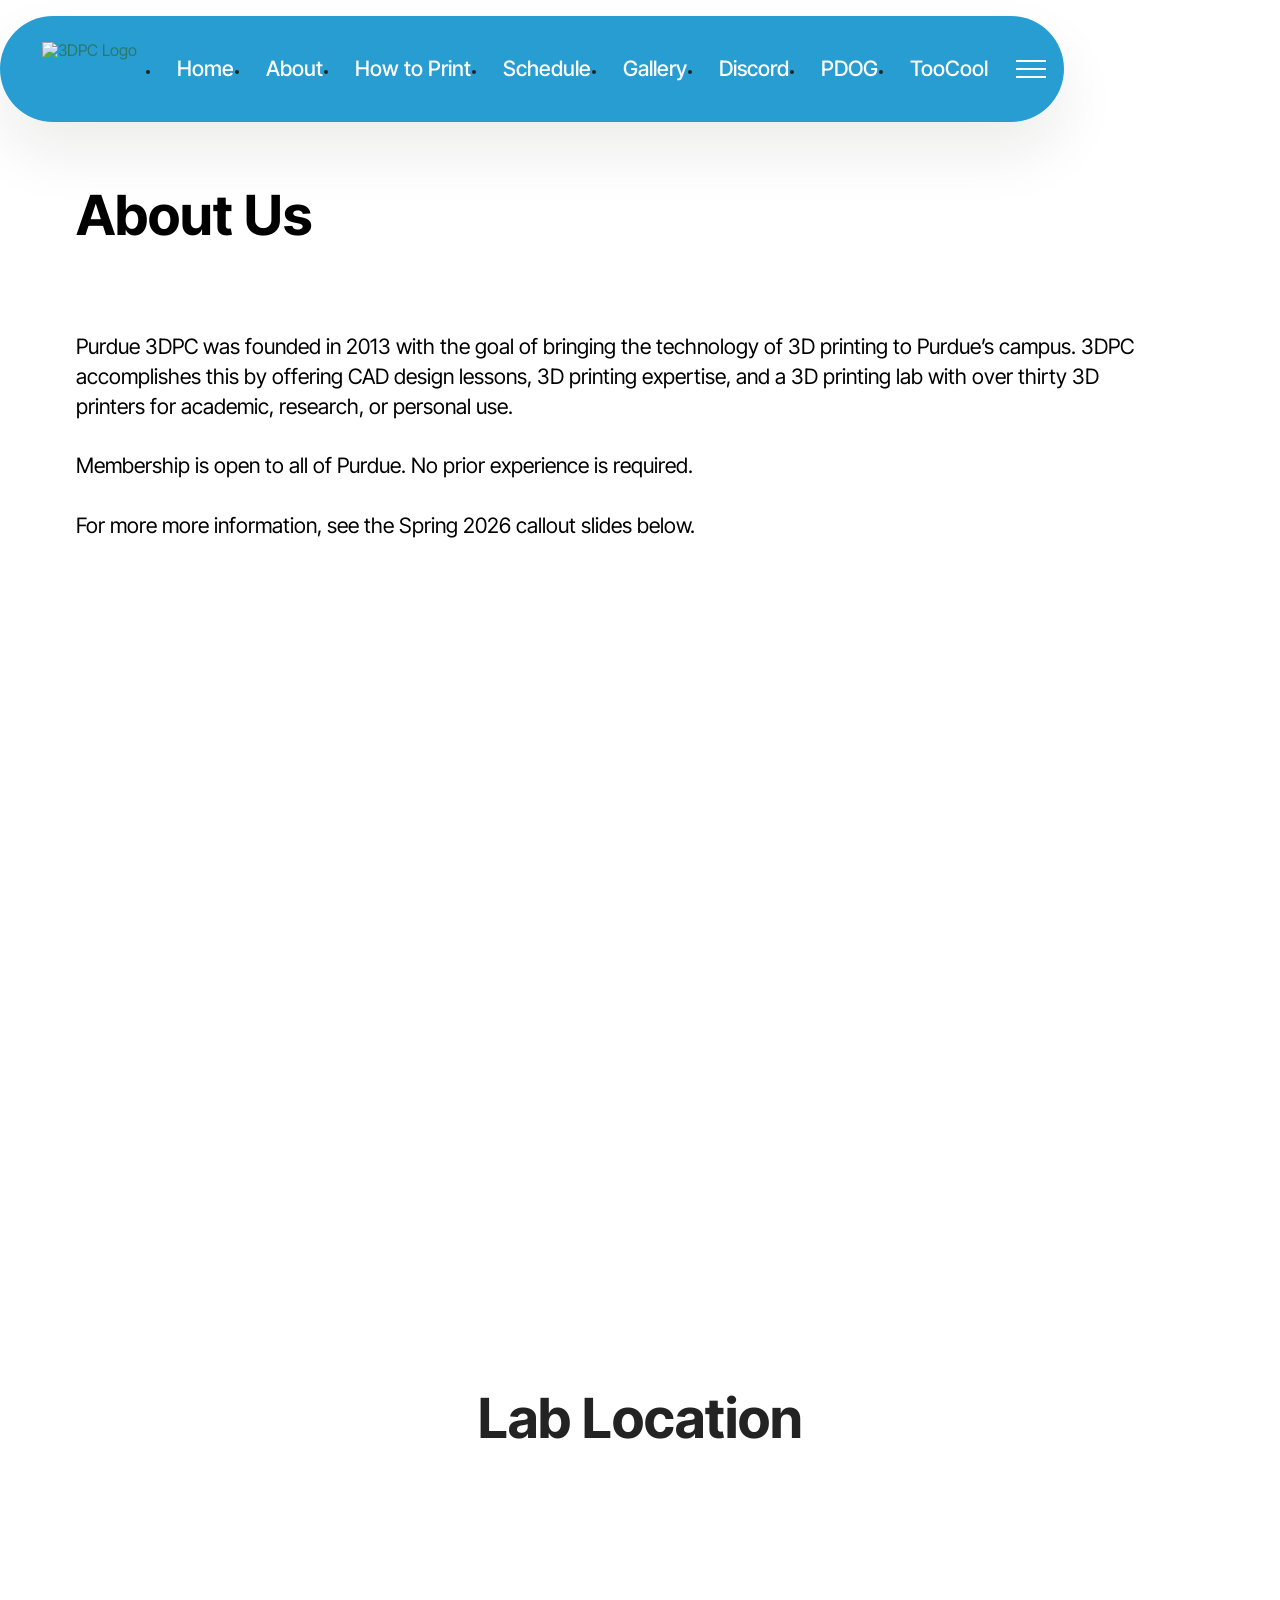
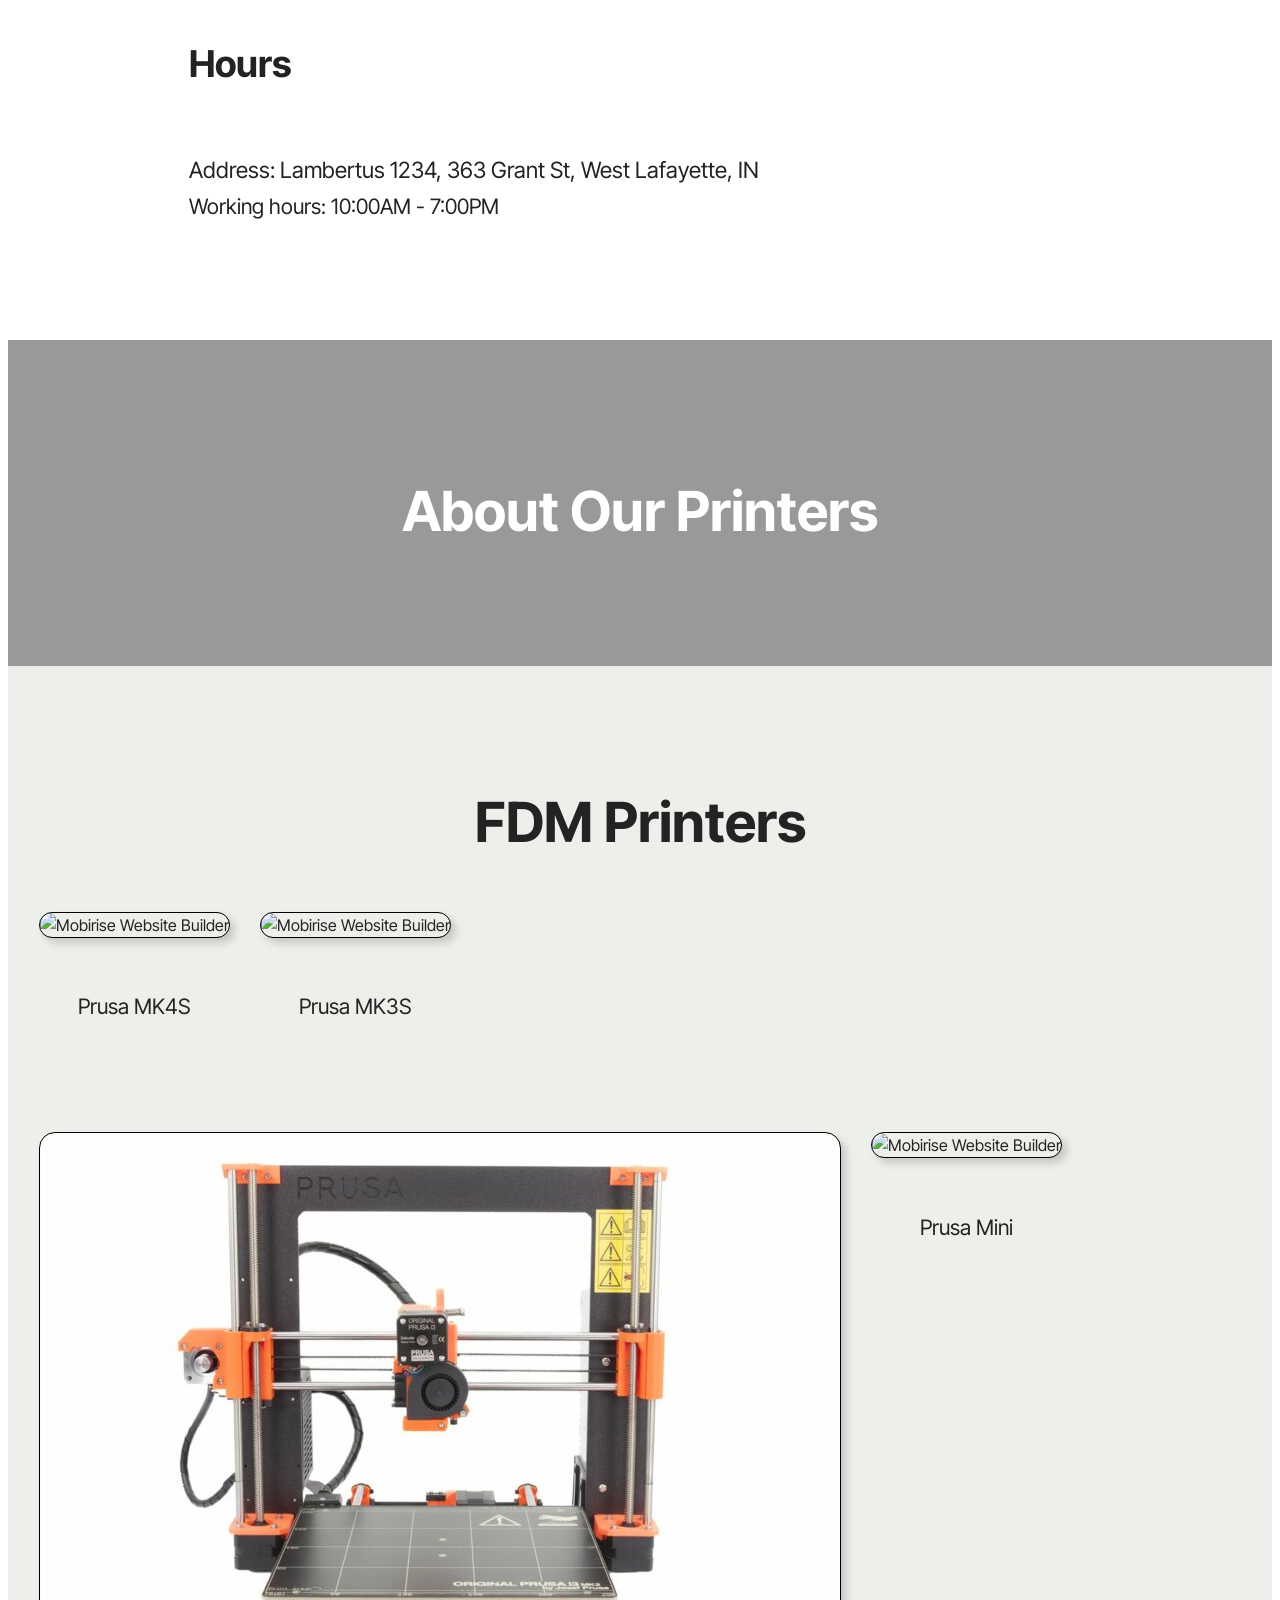
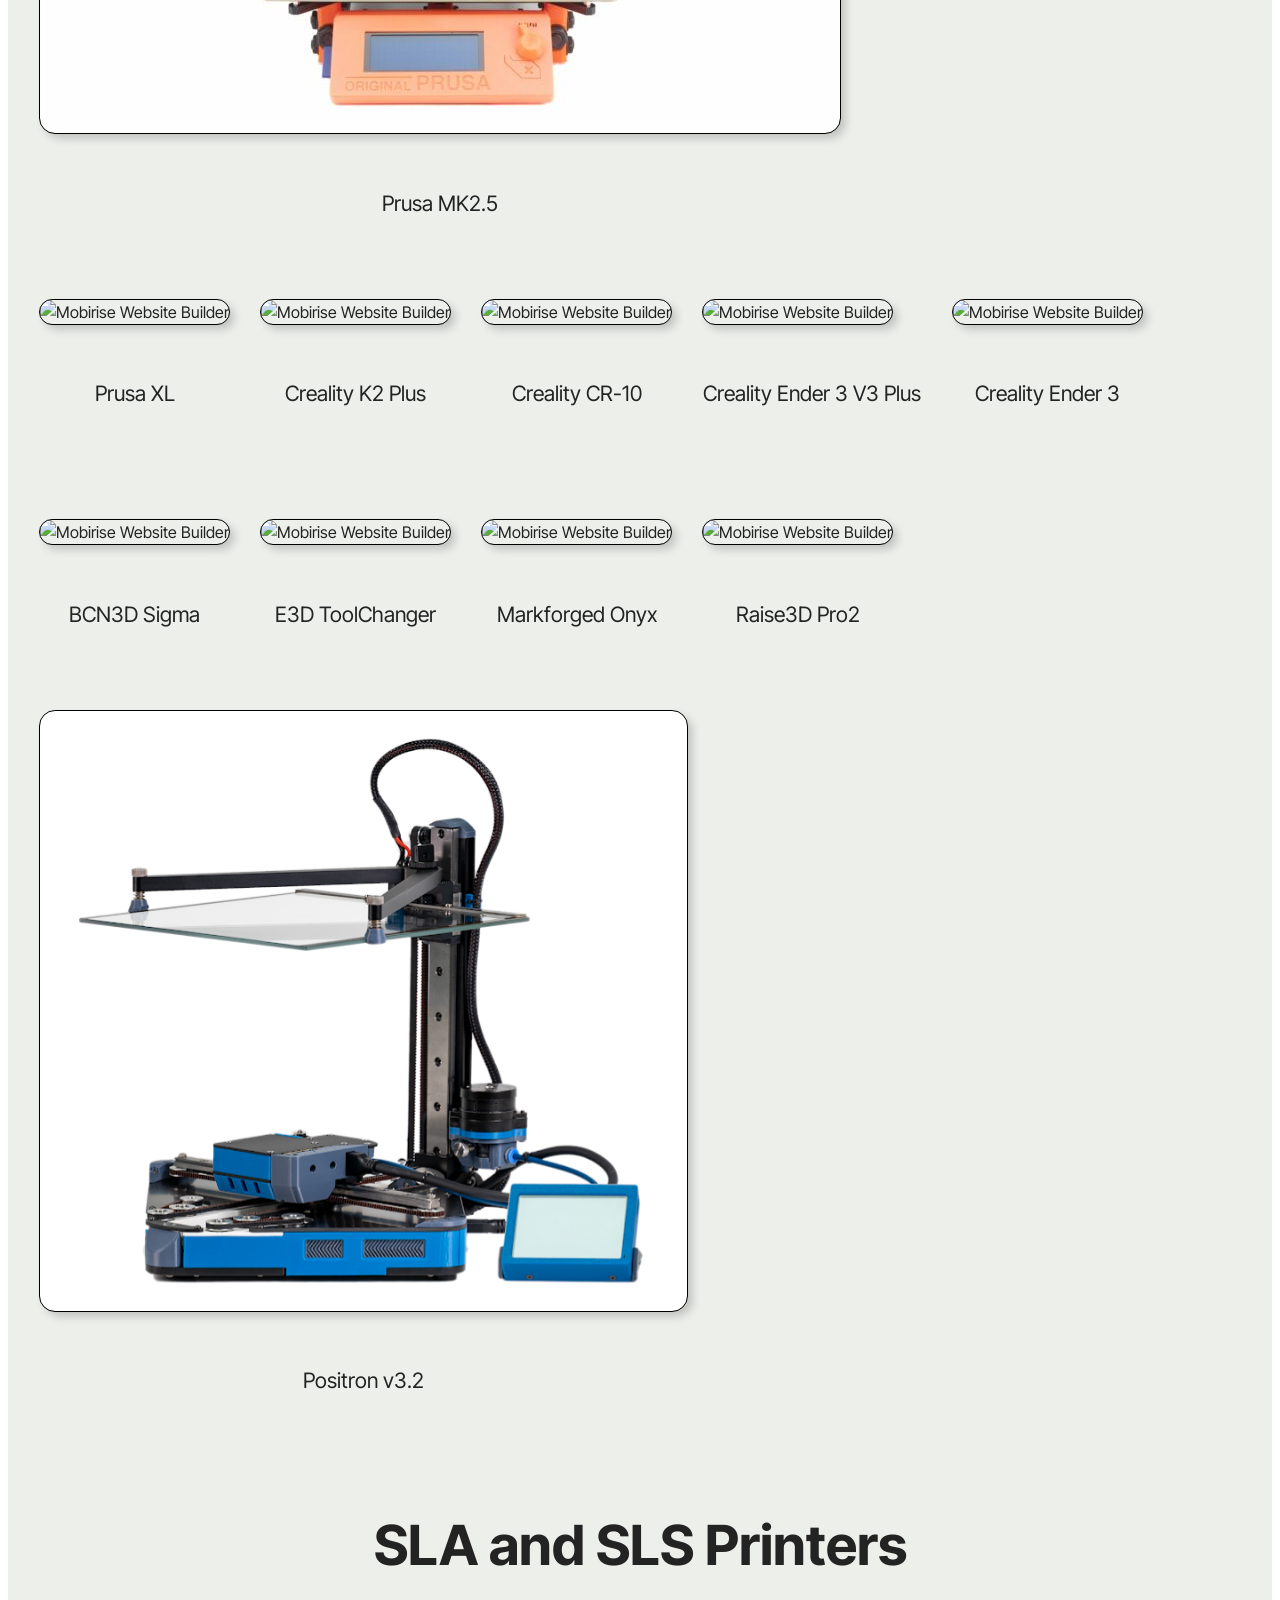
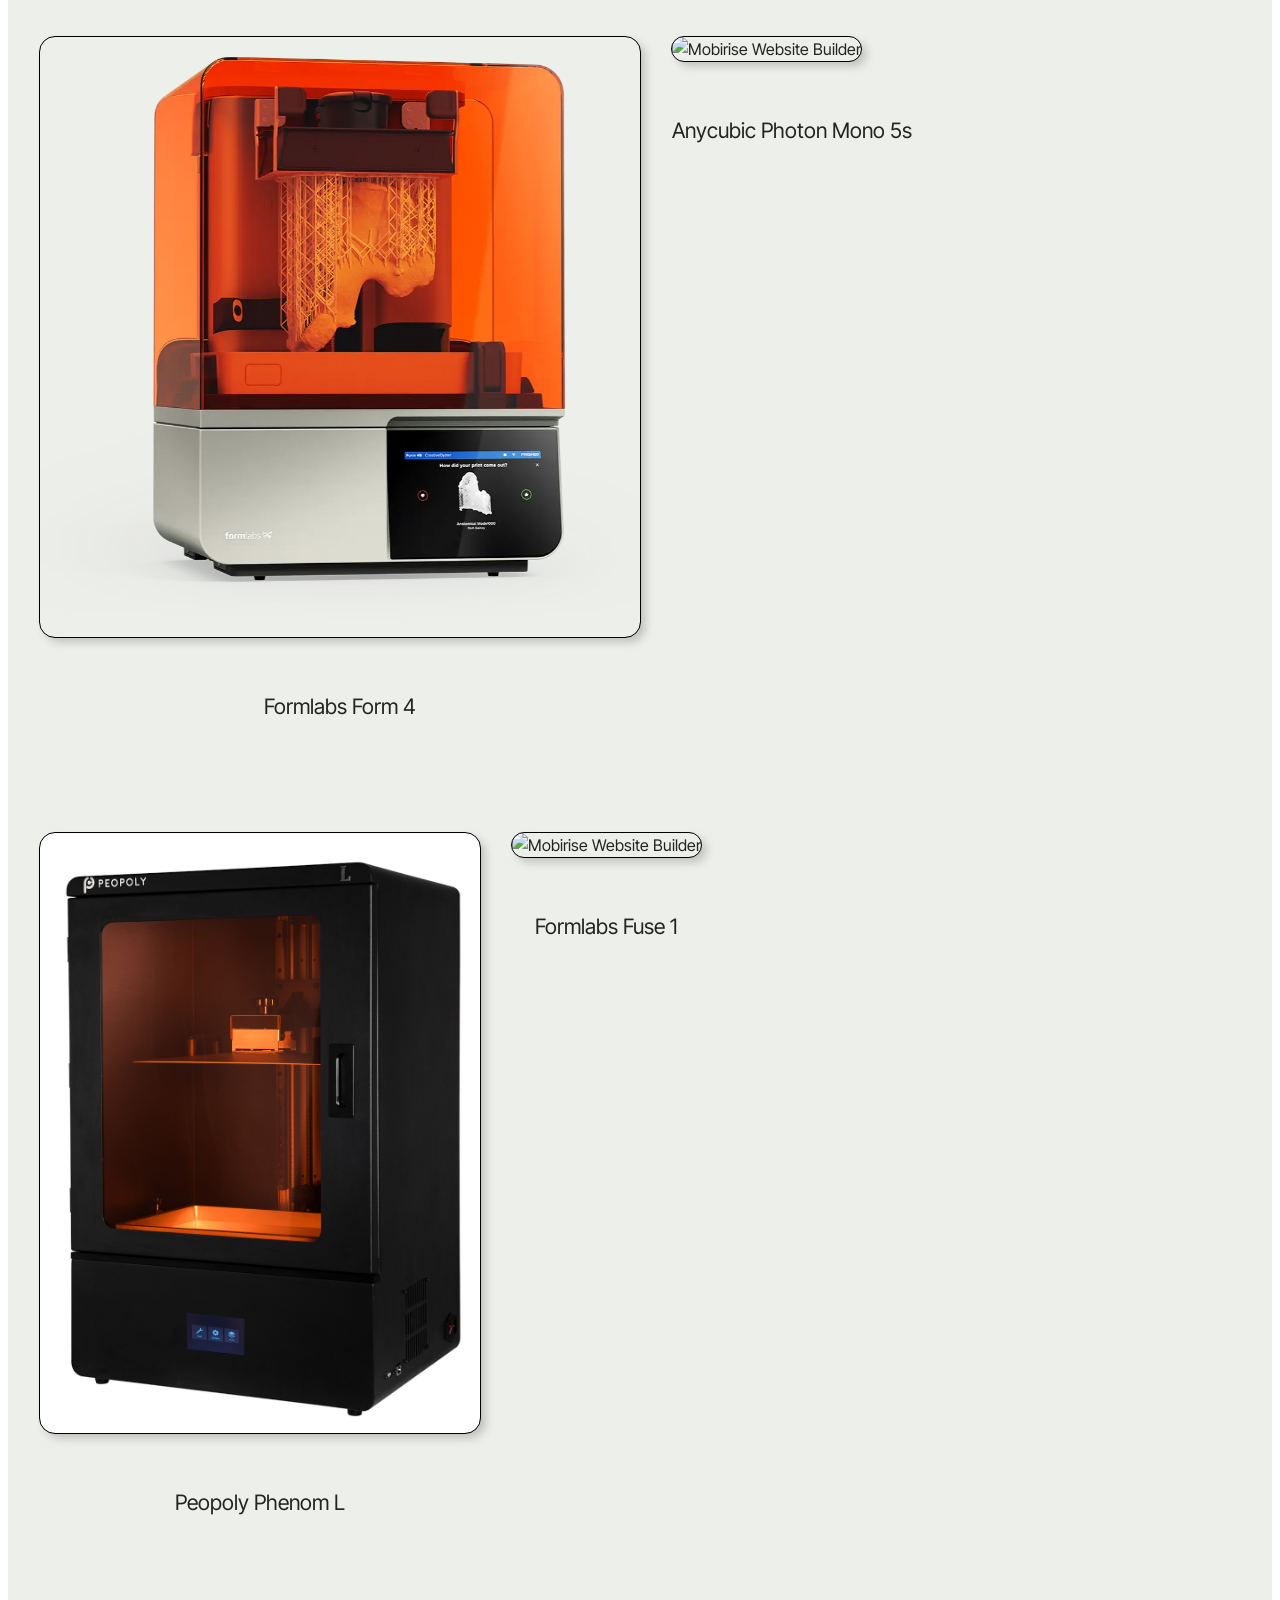
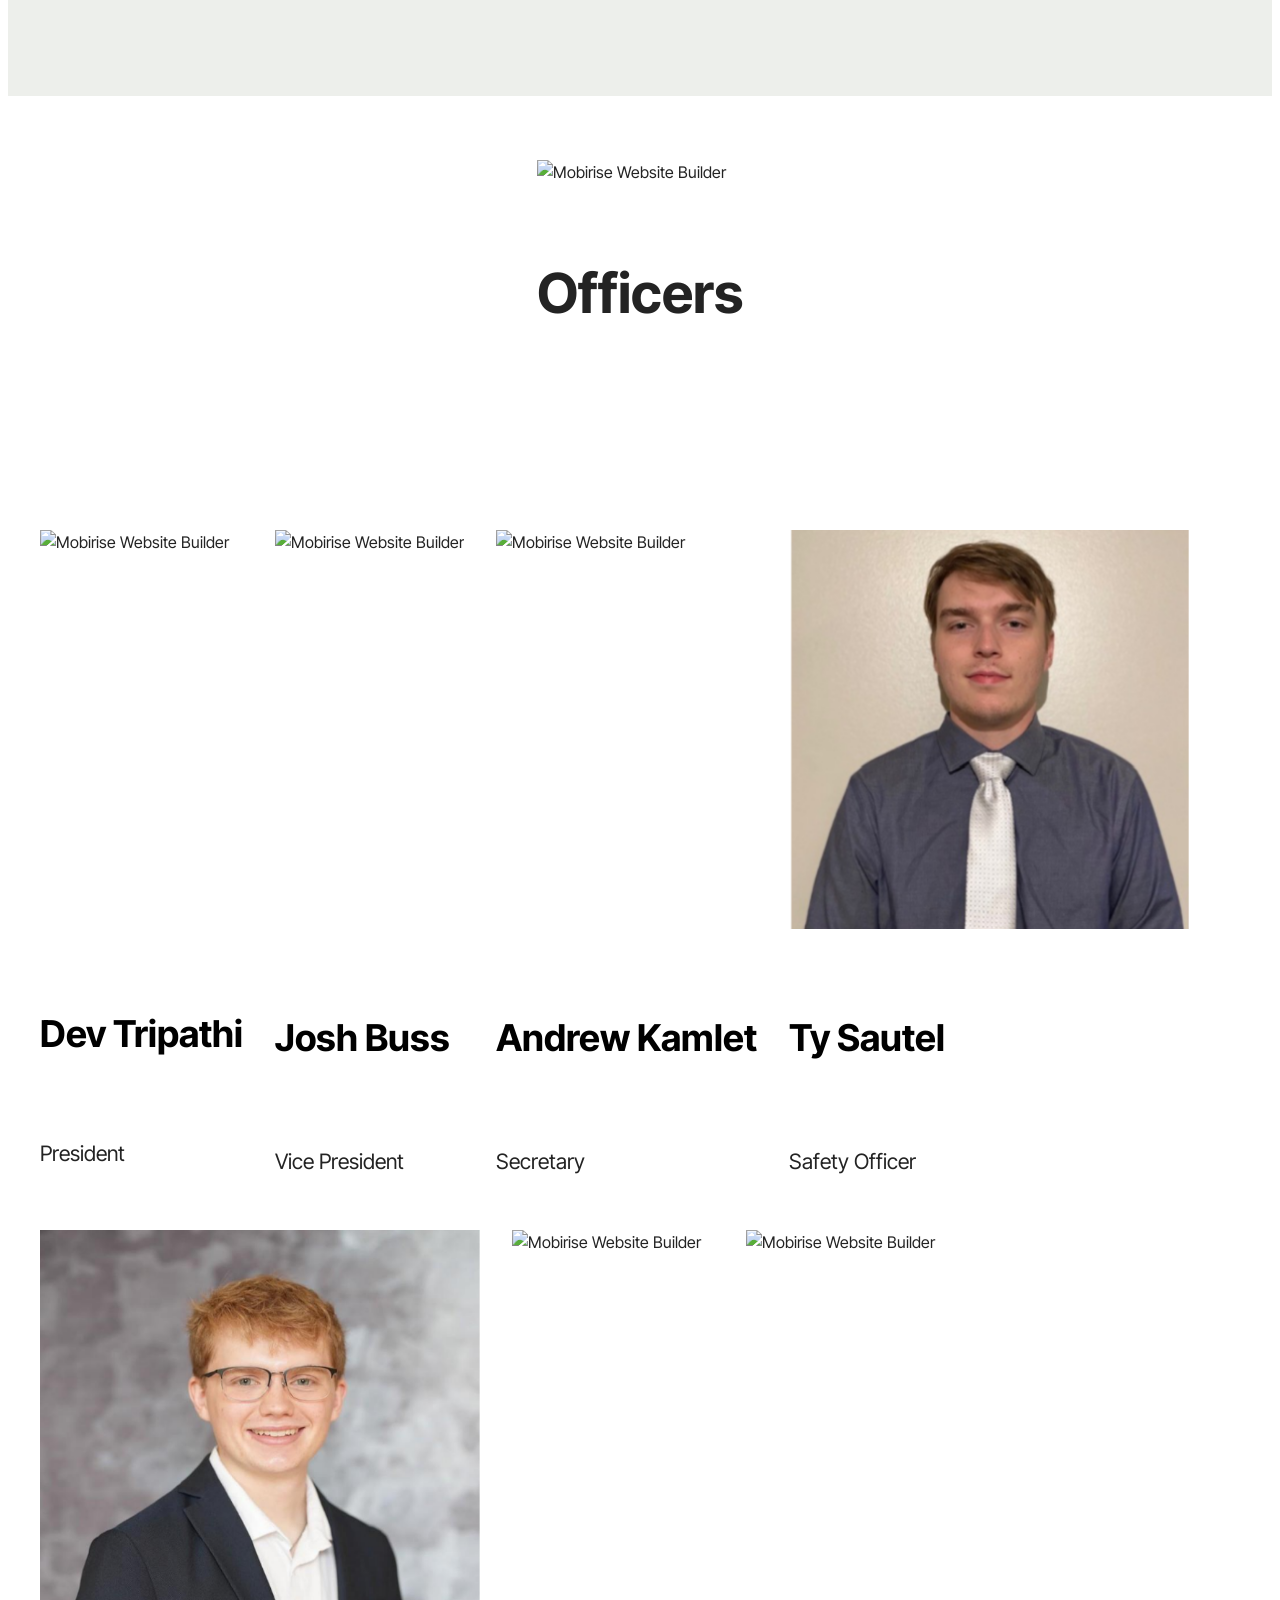
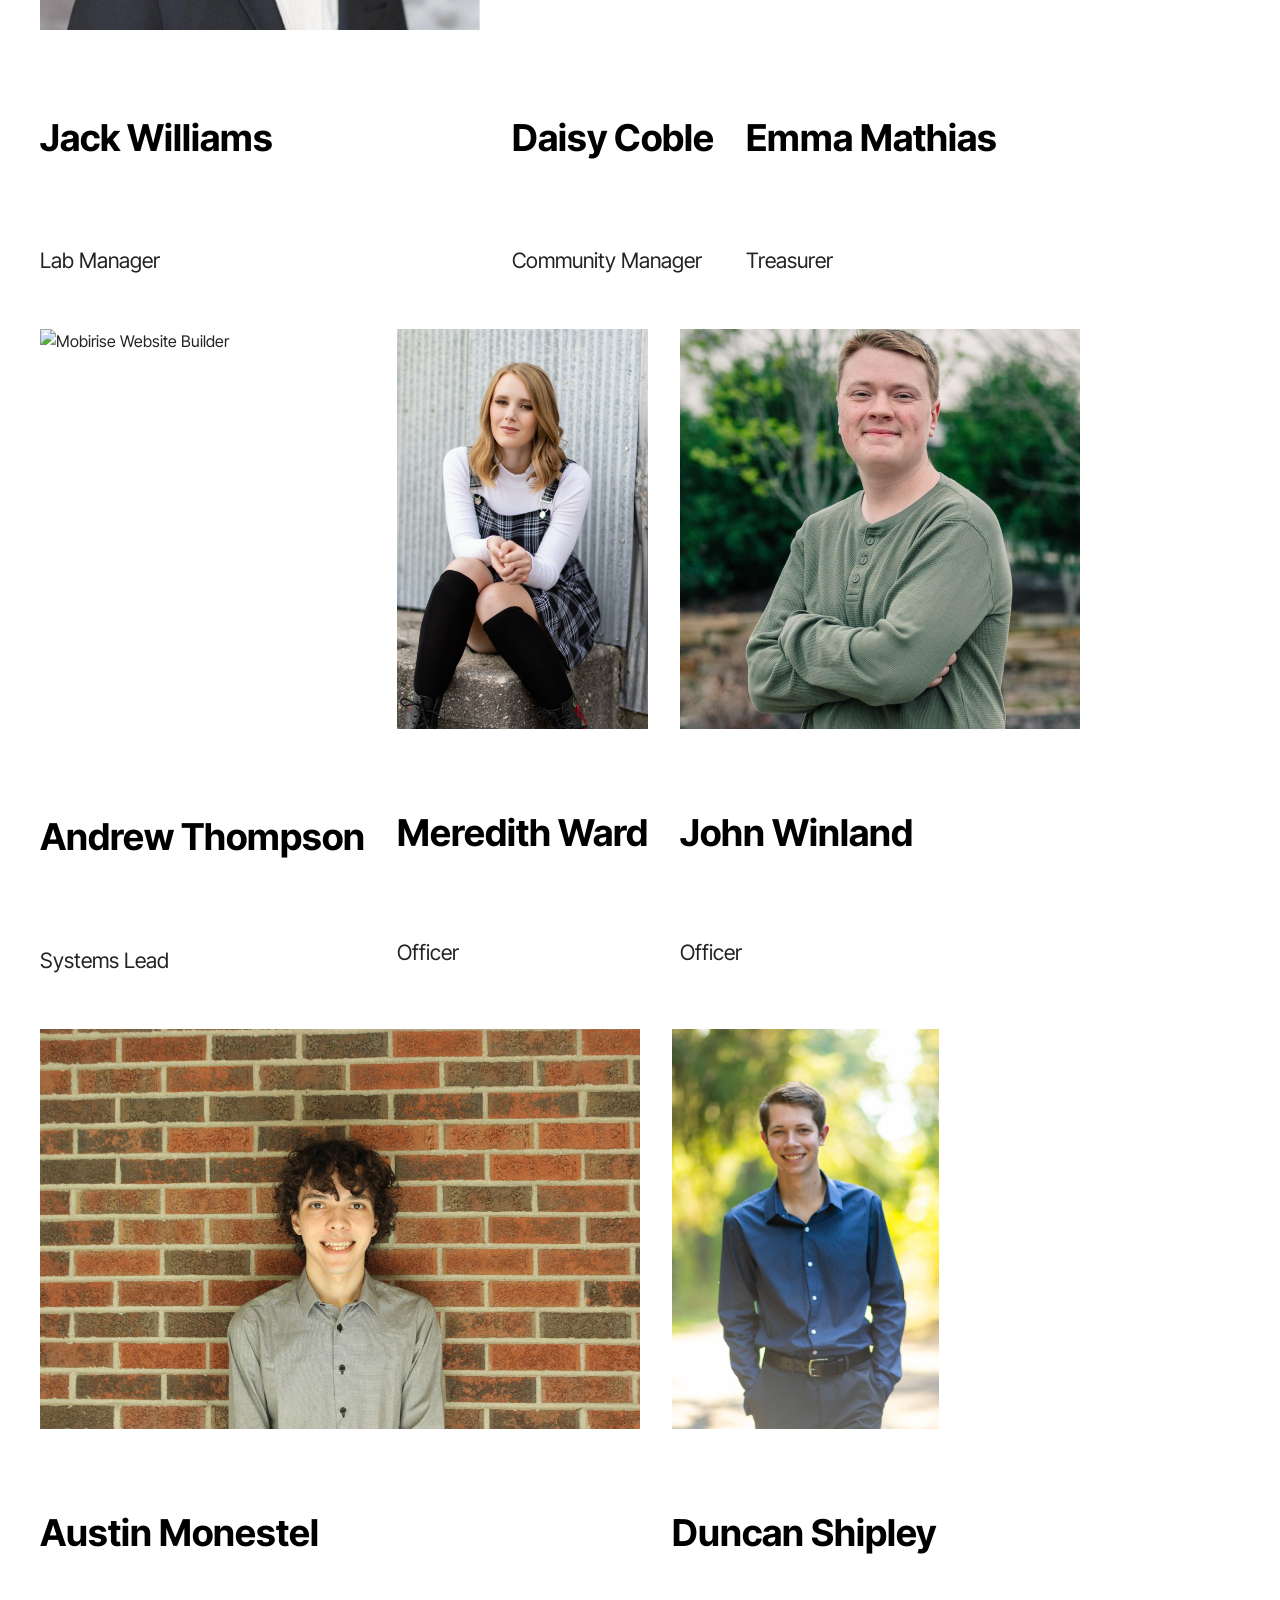
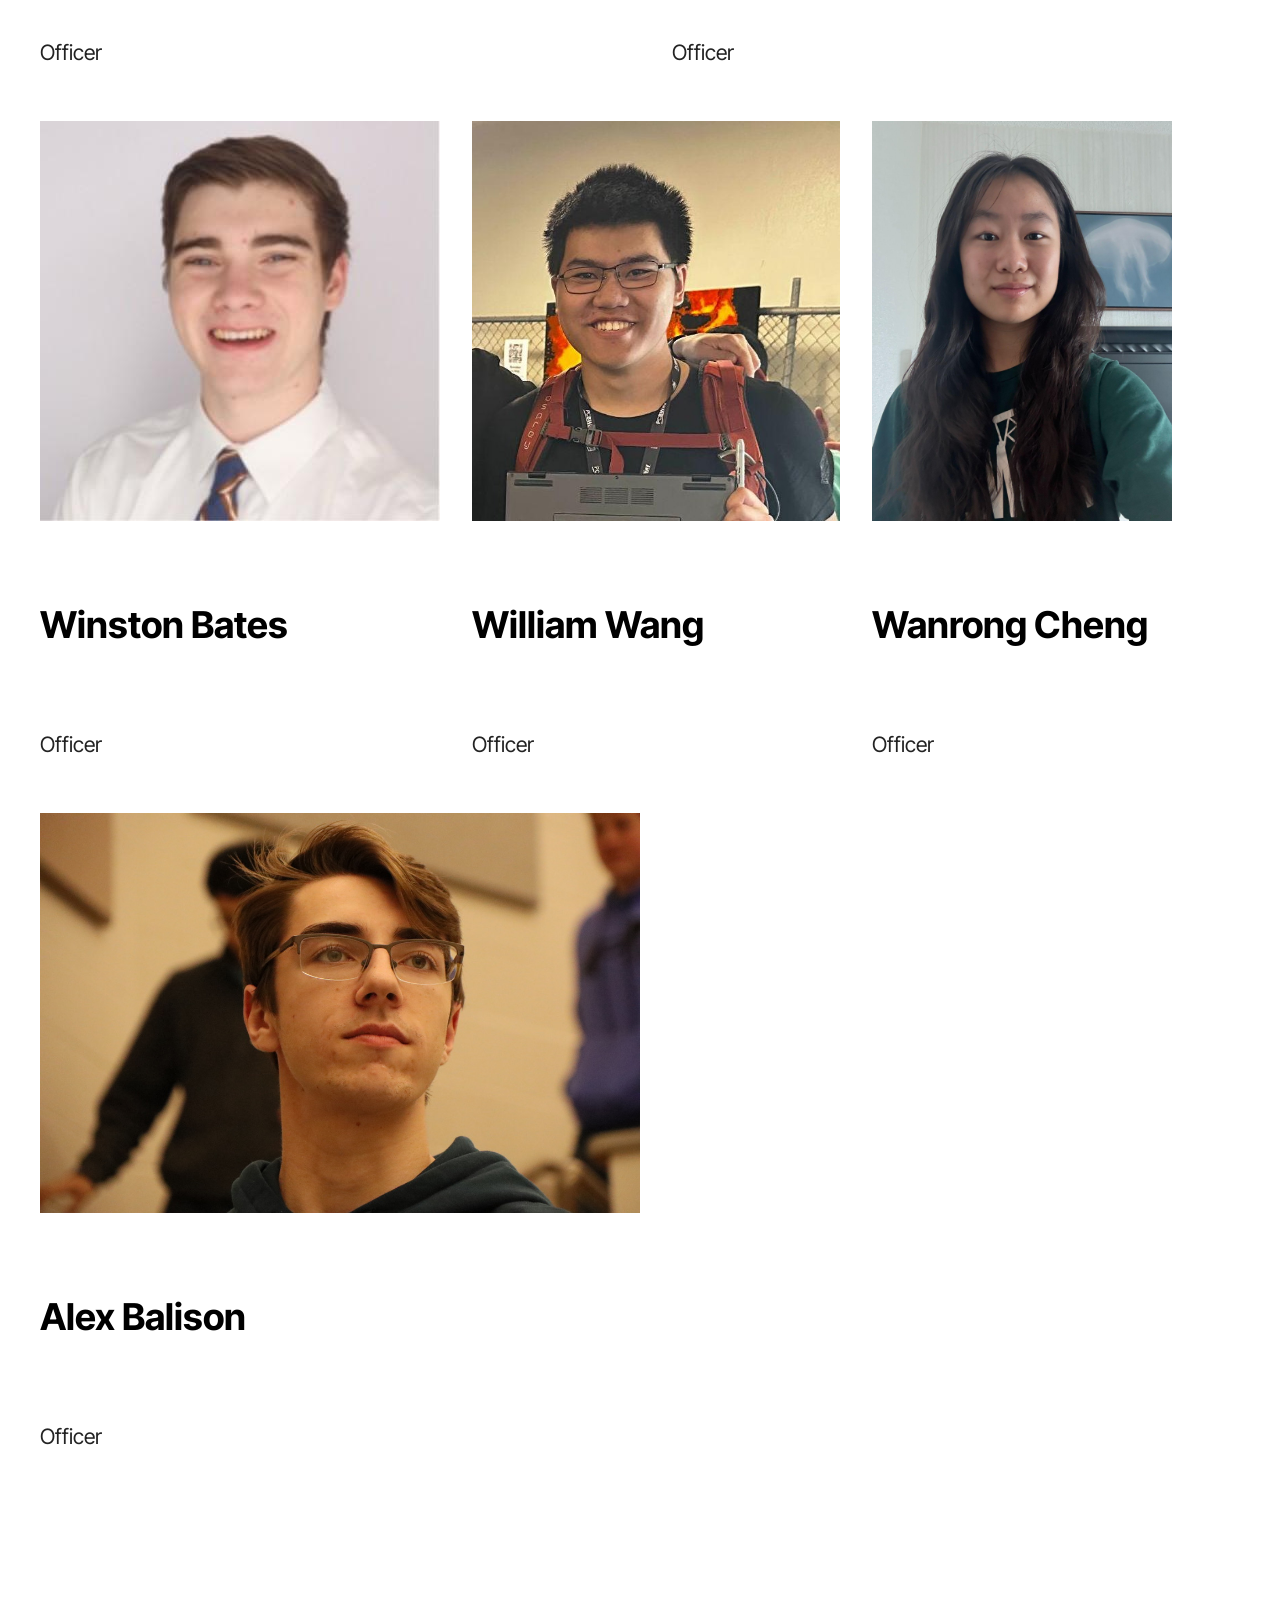
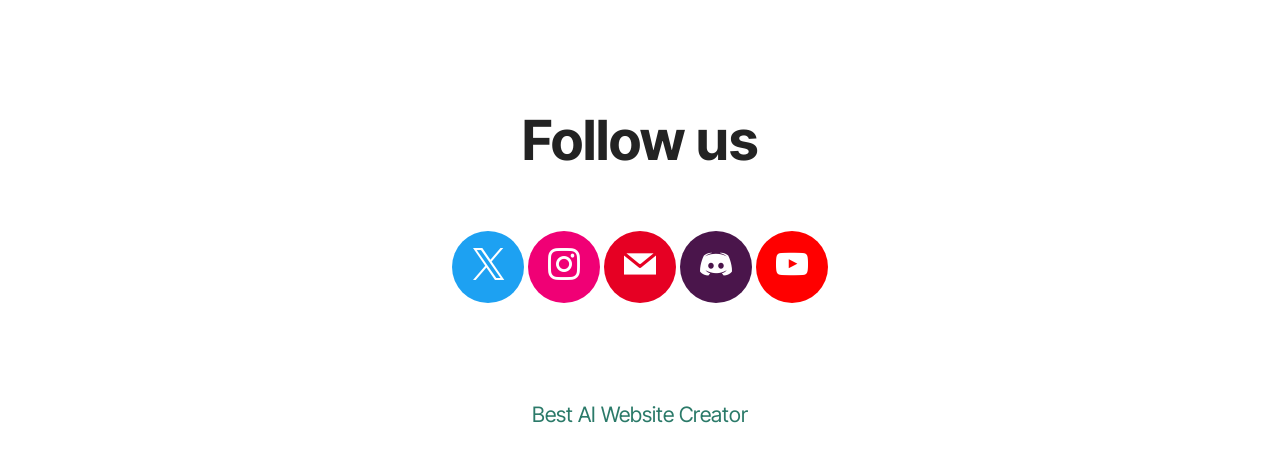
==== about.html @ f6b8c2f3 "create github pages" ====
<!DOCTYPE html>
<html  >
<head>
  <!-- Site made with Mobirise Website Builder v6.1.12, https://mobirise.com -->
  <meta charset="UTF-8">
  <meta http-equiv="X-UA-Compatible" content="IE=edge">
  <meta name="generator" content="Mobirise v6.1.12, mobirise.com">
  <meta name="viewport" content="width=device-width, initial-scale=1, minimum-scale=1">
  <link rel="shortcut icon" href="assets/images/3dpc-circle-gradient.png" type="image/x-icon">
  <meta name="description" content="">
  
  
  <title>About</title>
  <link rel="stylesheet" href="assets/web/assets/mobirise-icons2/mobirise2.css">
  <link rel="stylesheet" href="assets/bootstrap/css/bootstrap.min.css">
  <link rel="stylesheet" href="assets/parallax/jarallax.css">
  <link rel="stylesheet" href="assets/animatecss/animate.css">
  <link rel="stylesheet" href="assets/dropdown/css/style.css">
  <link rel="stylesheet" href="assets/socicon/css/styles.css">
  <link rel="stylesheet" href="assets/theme/css/style.css">
  <link rel="stylesheet" href="assets/gallery/style.css">
  <link rel="preload" href="https://fonts.googleapis.com/css?family=Inter+Tight:100,200,300,400,500,600,700,800,900,100i,200i,300i,400i,500i,600i,700i,800i,900i&display=swap" as="style" onload="this.onload=null;this.rel='stylesheet'">
  <noscript><link rel="stylesheet" href="https://fonts.googleapis.com/css?family=Inter+Tight:100,200,300,400,500,600,700,800,900,100i,200i,300i,400i,500i,600i,700i,800i,900i&display=swap"></noscript>
  <link rel="preload" as="style" href="assets/mobirise/css/mbr-additional.css?v=7KLR3z"><link rel="stylesheet" href="assets/mobirise/css/mbr-additional.css?v=7KLR3z" type="text/css">

  
  
  
</head>
<body>
  
  <section data-bs-version="5.1" class="menu menu1 cid-uEiCgQbyLP" once="menu" id="menu01-25">
	

	<nav class="navbar navbar-dropdown navbar-fixed-top navbar-expand-lg">
		<div class="container">
			<div class="navbar-brand">
				<span class="navbar-logo">
					<a href="index.html">
						<img src="assets/images/purdue-3dpc-logo-white-text.png" alt="3DPC Logo" style="height: 3.4rem;">
					</a>
				</span>
				
			</div>
			<button class="navbar-toggler" type="button" data-toggle="collapse" data-bs-toggle="collapse" data-target="#navbarSupportedContent" data-bs-target="#navbarSupportedContent" aria-controls="navbarNavAltMarkup" aria-expanded="false" aria-label="Toggle navigation">
				<div class="hamburger">
					<span></span>
					<span></span>
					<span></span>
					<span></span>
				</div>
			</button>
			<div class="collapse navbar-collapse" id="navbarSupportedContent">
				<ul class="navbar-nav nav-dropdown nav-right" data-app-modern-menu="true"><li class="nav-item">
						<a class="nav-link link text-danger text-primary display-4" href="index.html">Home<br></a>
					</li><li class="nav-item"><a class="nav-link link text-danger text-primary display-4" href="about.html">About</a></li><li class="nav-item"><a class="nav-link link text-danger text-primary display-4" href="support.html">How to Print<br></a></li>
					<li class="nav-item">
						<a class="nav-link link text-danger text-primary display-4" href="schedule.html" aria-expanded="false">Schedule</a>
					</li><li class="nav-item"><a class="nav-link link text-danger text-primary display-4" href="gallery.html">Gallery</a></li>
          <li class="nav-item"><a class="nav-link link text-danger text-primary display-4" href="https://discord.com/invite/emHWMM7f5C" target="_blank">Discord</a></li>
          <li class="nav-item"><a class="nav-link link text-danger text-primary display-4" href="https://dayofgiving.purdue.edu/donate?campaign_id=237821" target="_blank">PDOG</a></li>
          <li class="nav-item"><a class="nav-link link text-danger text-primary display-4" href="https://www.toocoolpurdue.com/TooCOOLPurdueWL/vECLiveStudentOrganization/ShowLiveStudentOrganization.aspx" target="_blank">TooCool</a></li></ul>
				
				
			</div>
		</div>
	</nav>
</section>

<section data-bs-version="5.1" class="article07 cid-u1RTnySjpd" id="article07-29">
  

  
  
  <div class="container">
    <div class="row justify-content-center">
      <div class="card col-md-12 col-lg-10">
        <div class="card-wrapper">
          <h3 class="card-title mbr-fonts-style mbr-white mt-3 mb-4 display-2"><strong>About Us</strong></h3>
          <div class="row card-box align-left">
            
            
            
            <div class="item features-without-image col-12 active">
              <div class="item-wrapper">
                <h4 class="mbr-section-subtitle mbr-fonts-style mb-3 display-5"></h4>
                <p class="mbr-text mbr-fonts-style display-7">Purdue 3DPC was founded in 2013 with the goal of bringing the technology of 3D printing to Purdue’s campus. 3DPC accomplishes this by offering CAD design lessons, 3D printing expertise, and a 3D printing lab with over thirty 3D printers for academic, research, or personal use.
<br>
<br>Membership is open to all of Purdue. No prior experience is required.&nbsp;<br><br>For more more information, see the Spring 2026 callout slides below.</p>
              </div>
            </div>
            <iframe src="https://docs.google.com/presentation/d/e/2PACX-1vSIwI2PVGf4VPyRpBsr9o-IzosCki3e3FGsPIIq-hxRMILRi7HzISsrwzSzMRMI1gIkkFk8eOY8iOIr/pubembed?start=false&amp;loop=true&amp;delayms=30000" frameborder="0" width="960" height="569" allowfullscreen="true" mozallowfullscreen="true" webkitallowfullscreen="true"></iframe>
          </div>
          
        </div>
      </div>
    </div>
  </div>
</section>

<section data-bs-version="5.1" class="contacts2 map1 cid-tVYN1Az02h" id="contacts02-1x">

    

    
    <div class="container">
        <div class="row justify-content-center">
            <div class="col-12 content-head">
                <div class="mbr-section-head mb-5">
                    <h3 class="mbr-section-title mbr-fonts-style align-center mb-0 display-2"><strong>Lab Location</strong></h3>
                    
                </div>
            </div>
        </div>
        <div class="row justify-content-center mt-4">
            <div class="card col-12 col-md-6">
                <div class="card-wrapper">
                    <div class="text-wrapper">
                        <h5 class="cardTitle mbr-fonts-style mb-2 display-5"><strong>Hours</strong><strong><br></strong></h5>
                    <ul class="list mbr-fonts-style display-7">
                        <li class="mbr-text item-wrap"><span style="font-size: 1.4rem;">Address: Lambertus 1234, 363 Grant St, West Lafayette, IN</span><br></li>
                        <li class="mbr-text item-wrap">Working hours: 10:00AM - 7:00PM</li>
                    </ul>
                    </div>
                </div>
            </div>
            <div class="map-wrapper col-12 col-md-6">
                <div class="google-map"><iframe frameborder="0" style="border:0" src="https://www.google.com/maps/embed?pb=!1m18!1m12!1m3!1d3037.171691505111!2d-86.91407442377421!3d40.427196971437944!2m3!1f0!2f0!3f0!3m2!1i1024!2i768!4f13.1!3m3!1m2!1s0x8812e3cd7d8a7183%3A0x43fcebde169e002b!2sLambertus%20Hall!5e0!3m2!1sen!2sus!4v1706935534685!5m2!1sen!2sus" allowfullscreen=""></iframe></div>
            </div>
        </div>
    </div>
</section>

<section data-bs-version="5.1" class="article11 cid-uHTEB9QjqU mbr-parallax-background" id="article11-2t">
    

    
    <div class="mbr-overlay" style="opacity: 0.4; background-color: rgb(0, 0, 0);">
    </div>
    <div class="container">
        <div class="row justify-content-center">
            <div class="title col-md-12 col-lg-10">
                <h3 class="mbr-section-title mbr-fonts-style align-center mt-0 mb-0 white-text display-2"><strong>About Our Printers</strong></h3>
                
                
            </div>
        </div>
    </div>
  <section id="printers"></section>

</section>

<section data-bs-version="5.1" class="gallery1 mbr-gallery cid-uHTIsFC3d8" id="gallery02-2v">   
    
    
    
    

    <div class="container-fluid">
        <div class="row justify-content-center">
            <div class="col-12 content-head">
                <div class="mbr-section-head mb-5">
                    <h3 class="mbr-section-title mbr-fonts-style align-center m-0 display-2"><strong>FDM Printers</strong></h3>
                    
                </div>
            </div>
        </div>
        <div class="row mbr-gallery mbr-masonry" data-masonry="{&quot;percentPosition&quot;: true }">
            <div class="col-12 col-md-6 col-lg-3 item gallery-image active">
                <div class="item-wrapper img-wrapper" data-toggle="modal" data-bs-toggle="modal" data-target="#vb3HajM3c0-modal" data-bs-target="#vb3HajM3c0-modal">
                    <img class="w-100" src="assets/images/mk4.jpg" alt="Mobirise Website Builder" data-slide-to="0" data-bs-slide-to="0" data-target="#lb-vb3HajM3c0" data-bs-target="#lb-vb3HajM3c0">
                    <div class="info-box">
                      <h2 class="printer-title">Prusa MK4S</h2>
                      <hr>
                      <div class="info-row"><span class="label">Quantity:</span> 8 printers</div>
                      <div class="info-row"><span class="label">Build Volume:</span> 250 x 210 x 220 mm</div>
                      <div class="info-row"><span class="label">Usage notes:</span> Open </div>
                      <div class="info-row"><span class="label">Other notes:</span> High quality, easy to remove supports</div>
                    </div>
              </div>
              <h6 class="mbr-item-subtitle mbr-fonts-style align-center mb-0 mt-1 display-7">Prusa MK4S<br><br></h6>
              </div>
              <div class="col-12 col-md-6 col-lg-3 item gallery-image">
                <div class="item-wrapper img-wrapper" data-toggle="modal" data-bs-toggle="modal" data-target="#vb3HajM3c0-modal" data-bs-target="#vb3HajM3c0-modal">
                    <img class="w-100" src="assets/images/mk3-2.jpg" alt="Mobirise Website Builder" data-slide-to="1" data-bs-slide-to="1" data-target="#lb-vb3HajM3c0" data-bs-target="#lb-vb3HajM3c0">
                    <div class="info-box">
                    <h2 class="printer-title">Prusa MK3S</h2>
                      <hr>
                      <div class="info-row"><span class="label">Quantity:</span> 1 printer</div>
                      <div class="info-row"><span class="label">Build Volume:</span> 250 x 210 x 210 mm</div>
                      <div class="info-row"><span class="label">Usage notes:</span> Open </div>
                      <div class="info-row"><span class="label">Other notes:</span> Older but still good quality, uses an SD card
                      </div>
                    </div>
                </div>
                <h6 class="mbr-item-subtitle mbr-fonts-style align-center mb-0 mt-1 display-7">Prusa MK3S<br><br></h6>
              </div><div class="col-12 col-md-6 col-lg-3 item gallery-image">
                <div class="item-wrapper img-wrapper" data-toggle="modal" data-bs-toggle="modal" data-target="#vb3HajM3c0-modal" data-bs-target="#vb3HajM3c0-modal">
                    <img class="w-100" src="assets/images/prusa-mk2.5.jpg" alt="Mobirise Website Builder" data-slide-to="2" data-bs-slide-to="2" data-target="#lb-vb3HajM3c0" data-bs-target="#lb-vb3HajM3c0">
                    <div class="info-box">
                    <h2 class="printer-title">Prusa MK2.5</h2>
                      <hr>
                      <div class="info-row"><span class="label">Quantity:</span> 1 printer</div>
                      <div class="info-row"><span class="label">Build Volume:</span> 250 x 210 x 210 mm</div>
                      <div class="info-row"><span class="label">Usage notes:</span> Open </div>
                      <div class="info-row"><span class="label">Other notes:</span> Our oldest printer! </div>
                    </div>
                </div>
                <h6 class="mbr-item-subtitle mbr-fonts-style align-center mb-0 mt-1 display-7">Prusa MK2.5<br></h6>
              </div>
              <div class="col-12 col-md-6 col-lg-3 item gallery-image">
                <div class="item-wrapper img-wrapper" data-toggle="modal" data-bs-toggle="modal" data-target="#vb3HajM3c0-modal" data-bs-target="#vb3HajM3c0-modal">
                    <img class="w-100" src="assets/images/mini.jpg" alt="Mobirise Website Builder" data-slide-to="3" data-bs-slide-to="3" data-target="#lb-vb3HajM3c0" data-bs-target="#lb-vb3HajM3c0">
                    <div class="info-box">
                      <h2 class="printer-title">Prusa Mini</h2>
                      <hr>
                      <div class="info-row"><span class="label">Quantity:</span> 5 printers</div>
                      <div class="info-row"><span class="label">Build Volume:</span> 180 x 180 x 180 mm</div>
                      <div class="info-row"><span class="label">Usage notes:</span> Open </div>
                      <div class="info-row"><span class="label">Other notes:</span> None</div>
                    </div>
                </div>
                <h6 class="mbr-item-subtitle mbr-fonts-style align-center mb-0 mt-1 display-7">Prusa Mini<br><br></h6>
              </div><div class="col-12 col-md-6 col-lg-3 item gallery-image">
                <div class="item-wrapper img-wrapper" data-toggle="modal" data-bs-toggle="modal" data-target="#vb3HajM3c0-modal" data-bs-target="#vb3HajM3c0-modal">
                    <img class="w-100" src="assets/images/xl.jpg" alt="Mobirise Website Builder" data-slide-to="4" data-bs-slide-to="4" data-target="#lb-vb3HajM3c0" data-bs-target="#lb-vb3HajM3c0">
                    <div class="info-box">
                    <h2 class="printer-title">Prusa XL</h2>
                      <hr>
                      <div class="info-row"><span class="label">Quantity:</span> 1 printer</div>
                      <div class="info-row"><span class="label">Build Volume:</span> 360 x 360 x 360 mm</div>
                      <div class="info-row"><span class="label">Usage notes:</span> Message #multicolor channel </div>
                      <div class="info-row"><span class="label">Other notes:</span> Toolhead changer and 5 nozzles enables easy multi-color prints</div>
                    </div>
                </div>
                <h6 class="mbr-item-subtitle mbr-fonts-style align-center mb-0 mt-1 display-7">Prusa XL<br></h6>
              </div>
              
              <div class="col-12 col-md-6 col-lg-3 item gallery-image">
                <div class="item-wrapper img-wrapper" data-toggle="modal" data-bs-toggle="modal" data-target="#vb3HajM3c0-modal" data-bs-target="#vb3HajM3c0-modal">
                    <img class="w-100" src="assets/images/k2.jpg" alt="Mobirise Website Builder" data-slide-to="5" data-bs-slide-to="5" data-target="#lb-vb3HajM3c0" data-bs-target="#lb-vb3HajM3c0">
                    <div class="info-box">
                      <h2 class="printer-title">Creality K2 Plus</h2>
                      <hr>
                      <div class="info-row"><span class="label">Quantity:</span> 1 printer</div>
                      <div class="info-row"><span class="label">Build Volume:</span> 350 x 350 x 350 mm</div>
                      <div class="info-row"><span class="label">Usage notes:</span> Open, Message #multicolor channel </div>
                      <div class="info-row"><span class="label">Other notes:</span> AMS for multicolor prints</div>
                    </div>
                </div>
                <h6 class="mbr-item-subtitle mbr-fonts-style align-center mb-0 mt-1 display-7">Creality K2 Plus<br><br></h6>
              </div>
              <div class="col-12 col-md-6 col-lg-3 item gallery-image">
                <div class="item-wrapper img-wrapper" data-toggle="modal" data-bs-toggle="modal" data-target="#vb3HajM3c0-modal" data-bs-target="#vb3HajM3c0-modal">
                    <img class="w-100" src="assets/images/cr10.jpeg" alt="Mobirise Website Builder" data-slide-to="6" data-bs-slide-to="6" data-target="#lb-vb3HajM3c0" data-bs-target="#lb-vb3HajM3c0">
                     <div class="info-box">
                      <h2 class="printer-title">Creality CR-10</h2>
                      <hr>
                      <div class="info-row"><span class="label">Quantity:</span> 1 printer</div>
                      <div class="info-row"><span class="label">Build Volume:</span> 300 x 300 x 400 mm</div>
                      <div class="info-row"><span class="label">Usage notes:</span> Restricted </div>
                      <div class="info-row"><span class="label">Other notes:</span> Still under testing, getting a new Z axis motor soon! </div>
                    </div>
                </div>
                <h6 class="mbr-item-subtitle mbr-fonts-style align-center mb-0 mt-1 display-7">Creality CR-10</h6>
              </div>
              <div class="col-12 col-md-6 col-lg-3 item gallery-image">
                <div class="item-wrapper img-wrapper" data-toggle="modal" data-bs-toggle="modal" data-target="#vb3HajM3c0-modal" data-bs-target="#vb3HajM3c0-modal">
                    <img class="w-100" src="assets/images/ender3-v3-plus-1.jpg" alt="Mobirise Website Builder" data-slide-to="7" data-bs-slide-to="7" data-target="#lb-vb3HajM3c0" data-bs-target="#lb-vb3HajM3c0">
                          <div class="info-box">
                      <h2 class="printer-title">Creality Ender 3 V3 Plus</h2>
                      <hr>
                      <div class="info-row"><span class="label">Quantity:</span> 2 printers</div>
                      <div class="info-row"><span class="label">Build Volume:</span> 300 x 300 x 330 mm</div>
                      <div class="info-row"><span class="label">Usage notes:</span> Open </div>
                      <div class="info-row"><span class="label">Other notes:</span> None </div>
                    </div>
                </div>
                <h6 class="mbr-item-subtitle mbr-fonts-style align-center mb-0 mt-1 display-7">Creality Ender 3 V3 Plus</h6>
              </div><div class="col-12 col-md-6 col-lg-3 item gallery-image">
                <div class="item-wrapper img-wrapper" data-toggle="modal" data-bs-toggle="modal" data-target="#vb3HajM3c0-modal" data-bs-target="#vb3HajM3c0-modal">
                    <img class="w-100" src="assets/images/ender3-1.jpg" alt="Mobirise Website Builder" data-slide-to="8" data-bs-slide-to="8" data-target="#lb-vb3HajM3c0" data-bs-target="#lb-vb3HajM3c0">
                   <div class="info-box">
                      <h2 class="printer-title">Creality Ender 3</h2>
                      <hr>
                      <div class="info-row"><span class="label">Quantity:</span> 4 printers</div>
                      <div class="info-row"><span class="label">Build Volume:</span> 220 x 220 x 250 mm</div>
                      <div class="info-row"><span class="label">Usage notes:</span> Message #tpu or #petg channels </div>
                      <div class="info-row"><span class="label">Other notes:</span> Operational but used for specialty filament </div>
                    </div>
                </div>
                <h6 class="mbr-item-subtitle mbr-fonts-style align-center mb-0 mt-1 display-7">Creality Ender 3</h6>
              </div>
              <div class="col-12 col-md-6 col-lg-3 item gallery-image">
                <div class="item-wrapper img-wrapper" data-toggle="modal" data-bs-toggle="modal" data-target="#vb3HajM3c0-modal" data-bs-target="#vb3HajM3c0-modal">
                    <img class="w-100" src="assets/images/sigma.jpg" alt="Mobirise Website Builder" data-slide-to="9" data-bs-slide-to="9" data-target="#lb-vb3HajM3c0" data-bs-target="#lb-vb3HajM3c0">
                    <div class="info-box">
                      <h2 class="printer-title">BCN3D Sigma</h2>
                      <hr>
                      <div class="info-row"><span class="label">Quantity:</span> 1 printer</div>
                      <div class="info-row"><span class="label">Build Volume:</span> 420 x 300 x 200 mm</div>
                      <div class="info-row"><span class="label">Usage notes:</span> Restricted -- Message an officer </div>
                      <div class="info-row"><span class="label">Other notes:</span> Uses 2.85mm filament instead of 1.75mm</div>
                    </div>
                </div>
                <h6 class="mbr-item-subtitle mbr-fonts-style align-center mb-0 mt-1 display-7">BCN3D Sigma</h6>
              </div>
              <div class="col-12 col-md-6 col-lg-3 item gallery-image">
                <div class="item-wrapper img-wrapper" data-toggle="modal" data-bs-toggle="modal" data-target="#vb3HajM3c0-modal" data-bs-target="#vb3HajM3c0-modal">
                    <img class="w-100" src="assets/images/e3d.jpg" alt="Mobirise Website Builder" data-slide-to="10" data-bs-slide-to="10" data-target="#lb-vb3HajM3c0" data-bs-target="#lb-vb3HajM3c0">
                          <div class="info-box">
                      <h2 class="printer-title">E3D ToolChanger</h2>
                      <hr>
                      <div class="info-row"><span class="label">Quantity:</span> 1 printer</div>
                      <div class="info-row"><span class="label">Build Volume:</span> 300 x 200 x 300 mm</div>
                      <div class="info-row"><span class="label">Usage notes:</span> Message #multicolor channel </div>
                      <div class="info-row"><span class="label">Other notes:</span> Can change between four different customizable tools</div>
                    </div>
                </div>
                <h6 class="mbr-item-subtitle mbr-fonts-style align-center mb-0 mt-1 display-7">E3D ToolChanger</h6>
              </div>
              <div class="col-12 col-md-6 col-lg-3 item gallery-image">
                <div class="item-wrapper img-wrapper" data-toggle="modal" data-bs-toggle="modal" data-target="#vb3HajM3c0-modal" data-bs-target="#vb3HajM3c0-modal">
                    <img class="w-100" src="assets/images/onyx-1.jpg" alt="Mobirise Website Builder" data-slide-to="11" data-bs-slide-to="11" data-target="#lb-vb3HajM3c0" data-bs-target="#lb-vb3HajM3c0">
                    <div class="info-box">
                      <h2 class="printer-title">Markforged Onyx</h2>
                      <hr>
                      <div class="info-row"><span class="label">Quantity:</span> 1 printer</div>
                      <div class="info-row"><span class="label">Build Volume:</span> 320 x 132 x 154 mm</div>
                      <div class="info-row"><span class="label">Usage notes:</span> message #markforged </div>
                      <div class="info-row"><span class="label">Other notes:</span> Can print with onyx carbon fiber filament</div>
                    </div>
                </div>
                <h6 class="mbr-item-subtitle mbr-fonts-style align-center mb-0 mt-1 display-7">Markforged Onyx</h6>
              </div>
              <div class="col-12 col-md-6 col-lg-3 item gallery-image">
                <div class="item-wrapper img-wrapper" data-toggle="modal" data-bs-toggle="modal" data-target="#vb3HajM3c0-modal" data-bs-target="#vb3HajM3c0-modal">
                    <img class="w-100" src="assets/images/raise3d.jpg" alt="Mobirise Website Builder" data-slide-to="12" data-bs-slide-to="12" data-target="#lb-vb3HajM3c0" data-bs-target="#lb-vb3HajM3c0">
                          <div class="info-box">
                      <h2 class="printer-title">Raise3D Pro2</h2>
                      <hr>
                      <div class="info-row"><span class="label">Quantity:</span> 1 printer</div>
                      <div class="info-row"><span class="label">Build Volume:</span> 280 x 305 x 300 mm</div>
                      <div class="info-row"><span class="label">Usage notes:</span> Message #multicolor channel </div>
                      <div class="info-row"><span class="label">Other notes:</span> Dual extrusion for multicolor prints, single extrusion print size is 305 x 305 x 300 mm</div>
                    </div>
                </div>
                <h6 class="mbr-item-subtitle mbr-fonts-style align-center mb-0 mt-1 display-7">Raise3D Pro2</h6>
              </div><div class="col-12 col-md-6 col-lg-3 item gallery-image">
                <div class="item-wrapper img-wrapper" data-toggle="modal" data-bs-toggle="modal" data-target="#vb3HajM3c0-modal" data-bs-target="#vb3HajM3c0-modal">
                    <img class="w-100" src="assets/images/positron-1.png" alt="Mobirise Website Builder" data-slide-to="13" data-bs-slide-to="13" data-target="#lb-vb3HajM3c0" data-bs-target="#lb-vb3HajM3c0">
                    <div class="info-box">
                      <h2 class="printer-title">Positron v3.2</h2>
                      <hr>
                      <div class="info-row"><span class="label">Quantity:</span> 2 printers</div>
                      <div class="info-row"><span class="label">Build Volume:</span> 180 x 180 x 165 mm</div>
                      <div class="info-row"><span class="label">Usage notes:</span> Restricted </div>
                      <div class="info-row"><span class="label">Other notes:</span> Prints upside down. Often used for events due to portability</div>
                    </div>
                </div>
                <h6 class="mbr-item-subtitle mbr-fonts-style align-center mb-0 mt-1 display-7">Positron v3.2</h6>
              </div>
        </div>
    </div>


    <!-- SLS and SLA printers -->
    <div class="container-fluid">
        <div class="row justify-content-center">
            <div class="col-12 content-head">
                <div class="mbr-section-head mb-5">
                    <h3 class="mbr-section-title mbr-fonts-style align-center mt-4 display-2"><strong>SLA and SLS Printers</strong></h3>
                    
                </div>
            </div>
        </div>
        <div class="row mbr-gallery mbr-masonry" data-masonry="{&quot;percentPosition&quot;: true }">
        <div class="col-12 col-md-6 col-lg-3 item gallery-image">
                <div class="item-wrapper img-wrapper" data-toggle="modal" data-bs-toggle="modal" data-target="#vb3HajM3c0-modal" data-bs-target="#vb3HajM3c0-modal">
                    <img class="w-100" src="assets/images/formlabs-form-4.webp" alt="Mobirise Website Builder" data-slide-to="0" data-bs-slide-to="0" data-target="#lb-vb3HajM3c0" data-bs-target="#lb-vb3HajM3c0">
                    <div class="info-box">
                      <h2 class="printer-title">Formlabs Form 4</h2>
                      <hr>
                      <div class="info-row"><span class="label">Quantity:</span> 2 printers</div>
                      <div class="info-row"><span class="label">Build Volume:</span> 200 x 125 x 210 mm</div>
                      <div class="info-row"><span class="label">Usage notes:</span> Message #sla channel </div>
                      <div class="info-row"><span class="label">Other notes:</span> Newest SLA printers </div>
                    </div>
              </div>
              <h6 class="mbr-item-subtitle mbr-fonts-style align-center mb-0 mt-1 display-7">Formlabs Form 4<br><br></h6>
              </div>
              
            <div class="col-12 col-md-6 col-lg-3 item gallery-image">
                <div class="item-wrapper img-wrapper" data-toggle="modal" data-bs-toggle="modal" data-target="#vb3HajM3c0-modal" data-bs-target="#vb3HajM3c0-modal">
                    <img class="w-100" src="assets/images/photon.png" alt="Mobirise Website Builder" data-slide-to="1" data-bs-slide-to="1" data-target="#lb-vb3HajM3c0" data-bs-target="#lb-vb3HajM3c0">
                    <div class="info-box">
                      <h2 class="printer-title">Anycubic Photon Mono 5s</h2>
                      <hr>
                      <div class="info-row"><span class="label">Quantity:</span> 1 printer</div>
                      <div class="info-row"><span class="label">Build Volume:</span> 218 x 123 x 200 mm</div>
                      <div class="info-row"><span class="label">Usage notes:</span> Message #sla channel </div>
                      <div class="info-row"><span class="label">Other notes:</span> SLA </div>
                    </div>
                </div>
                <h6 class="mbr-item-subtitle mbr-fonts-style align-center mb-0 mt-1 display-7">Anycubic Photon Mono 5s</h6>
          </div>
          <div class="col-12 col-md-6 col-lg-3 item gallery-image">
                <div class="item-wrapper img-wrapper" data-toggle="modal" data-bs-toggle="modal" data-target="#vb3HajM3c0-modal" data-bs-target="#vb3HajM3c0-modal">
                    <img class="w-100" src="assets/images/peopoly.png" alt="Mobirise Website Builder" data-slide-to="2" data-bs-slide-to="2" data-target="#lb-vb3HajM3c0" data-bs-target="#lb-vb3HajM3c0">
                    <div class="info-box">
                    <h2 class="printer-title">Peopoly Phenom L</h2>
                      <hr>
                      <div class="info-row"><span class="label">Quantity:</span> 1 printer</div>
                      <div class="info-row"><span class="label">Build Volume:</span> 350 x 350 x 350 mm</div>
                      <div class="info-row"><span class="label">Usage notes:</span> Message #sla channel </div>
                      <div class="info-row"><span class="label">Other notes:</span> SLA</div>
                    </div>
                </div>
                <h6 class="mbr-item-subtitle mbr-fonts-style align-center mb-0 mt-1 display-7">Peopoly Phenom L<br></h6>
              </div>
          
          <div class="col-12 col-md-6 col-lg-3 item gallery-image">
                <div class="item-wrapper img-wrapper" data-toggle="modal" data-bs-toggle="modal" data-target="#vb3HajM3c0-modal" data-bs-target="#vb3HajM3c0-modal">
                    <img class="w-100" src="assets/images/fuse.jpg" alt="Mobirise Website Builder" data-slide-to="3" data-bs-slide-to="3" data-target="#lb-vb3HajM3c0" data-bs-target="#lb-vb3HajM3c0">
                     <div class="info-box">
                      <h2 class="printer-title">Formlabs Fuse 1</h2>
                      <hr>
                      <div class="info-row"><span class="label">Quantity:</span> 1 printer</div>
                      <div class="info-row"><span class="label">Build Volume:</span> 165 x 165 x 300 mm</div>
                      <div class="info-row"><span class="label">Usage notes:</span> Message #fuse channel </div>
                      <div class="info-row"><span class="label">Other notes:</span> SLS - May have to wait a while for one large batch print, announced in #announcements </div>
                    </div>
                </div>
                <h6 class="mbr-item-subtitle mbr-fonts-style align-center mb-0 mt-1 display-7">Formlabs Fuse 1</h6>
          </div>

        </div>
      </div>

  
<script type="module">
  document.querySelectorAll('.img-wrapper').forEach(container => {
  console.log('container: ', container)
  const img = container.querySelector('img');
  const infoBox = container.querySelector('.info-box');

  img.addEventListener('mouseenter', () => {
    const rect = container.getBoundingClientRect();
    const viewportWidth = window.innerWidth;

    // Determine if there's more room on the right or left
    const spaceRight = viewportWidth - rect.right;
    const spaceLeft = rect.left;

  if (spaceRight > 300) {
      infoBox.style.left = '101%';
      infoBox.style.right = 'auto';

    } else if (spaceLeft > 300) {
      infoBox.style.left = 'auto';
      infoBox.style.right = '101%';
      infoBox.style.transformOrigin = 'right center';
    } else {
      // not enough space on either side, put on top of the image
      infoBox.style.left = 'auto';
      infoBox.style.right = 'auto';

    }

    infoBox.style.pointerEvents = 'auto';
    infoBox.style.opacity = '1';
    infoBox.style.transform = 'scaleX(1)';
  });

  img.addEventListener('mouseleave', () => {
    infoBox.style.opacity = '0';
    infoBox.style.transform = 'scaleX(0)';
    infoBox.style.pointerEvents = 'none';
  });
}); 
    </script>


</section>

<section data-bs-version="5.1" class="image01 cid-uF5gNfuLad" id="image01-2r">
  <section id="officers"></section>

  

  
  

  <div class="container-fluid">
    <div class="row justify-content-center">
      <div class="col-12 col-lg-9">
        <div class="image-wrapper mb-4">
          <img class="w-100" src="assets/images/officers-1.jpg" alt="Mobirise Website Builder">
        </div>
        <h4 class="mbr-description mbr-fonts-style mb-3 align-center display-2">
          <strong>Officers</strong></h4>
        
      </div>
    </div>
  </div>
</section>

<section data-bs-version="5.1" class="people03 cid-u1SjeXc6tB" id="people03-2c">
	
	
	<div class="container">
		<div class="row justify-content-center">
			<div class="col-12 content-head">
				
			</div>
		</div>
		<div class="row">
			
			<div class="item features-image col-12 col-md-6 col-lg-4 active">
				<div class="item-wrapper">
					<div class="item-img mb-3">
						<img src="assets/images/dev-tripathi.jpg" alt="Mobirise Website Builder" title="" data-slide-to="0" data-bs-slide-to="0">
					</div>
					<div class="item-content align-left">
						<h5 class="item-title mbr-fonts-style mb-3 display-7"></h5>
						<h6 class="item-subtitle mbr-fonts-style mb-3 display-5"><p><strong>Dev Tripathi</strong></p></h6>
						<p class="mbr-text mbr-fonts-style mt-3 display-7">President</p>
					</div>
					
				</div>
			</div><div class="item features-image col-12 col-md-6 col-lg-4">
				<div class="item-wrapper">
					<div class="item-img mb-3">
						<img src="assets/images/josh-buss.jpg" alt="Mobirise Website Builder" title="" data-slide-to="1" data-bs-slide-to="1">
					</div>
					<div class="item-content align-left">
						<h5 class="item-title mbr-fonts-style mb-3 display-7"></h5>
						<h6 class="item-subtitle mbr-fonts-style mb-3 display-5"><strong>Josh Buss</strong></h6>
						<p class="mbr-text mbr-fonts-style mt-3 display-7">Vice President</p>
					</div>
					
				</div>
			</div><div class="item features-image col-12 col-md-6 col-lg-4">
				<div class="item-wrapper">
					<div class="item-img mb-3">
						<img src="assets/images/andrew-4.jpeg" alt="Mobirise Website Builder" title="" data-slide-to="2" data-bs-slide-to="2">
					</div>
					<div class="item-content align-left">
						<h5 class="item-title mbr-fonts-style mb-3 display-7"></h5>
						<h6 class="item-subtitle mbr-fonts-style mb-3 display-5"><strong>Andrew Kamlet</strong></h6>
						<p class="mbr-text mbr-fonts-style mt-3 display-7">Secretary</p>
					</div>
					
				</div>
			</div><div class="item features-image col-12 col-md-6 col-lg-4">
				<div class="item-wrapper">
					<div class="item-img mb-3">
						<img src="assets/images/ty-sautel.png" alt="Mobirise Website Builder" title="" data-slide-to="3" data-bs-slide-to="3">
					</div>
					<div class="item-content align-left">
						<h5 class="item-title mbr-fonts-style mb-3 display-7"></h5>
						<h6 class="item-subtitle mbr-fonts-style mb-3 display-5"><strong>Ty Sautel</strong></h6>
						<p class="mbr-text mbr-fonts-style mt-3 display-7">Safety Officer</p>
					</div>
					
				</div>
			</div><div class="item features-image col-12 col-md-6 col-lg-4">
				<div class="item-wrapper">
					<div class="item-img mb-3">
						<img src="assets/images/jack-williams.png" alt="Mobirise Website Builder" title="" data-slide-to="4" data-bs-slide-to="4">
					</div>
					<div class="item-content align-left">
						<h5 class="item-title mbr-fonts-style mb-3 display-7"></h5>
						<h6 class="item-subtitle mbr-fonts-style mb-3 display-5"><strong>Jack Williams</strong></h6>
						<p class="mbr-text mbr-fonts-style mt-3 display-7">Lab Manager</p>
					</div>
					
				</div>
			</div><div class="item features-image col-12 col-md-6 col-lg-4">
				<div class="item-wrapper">
					<div class="item-img mb-3">
						<img src="assets/images/daisy-coble.jpeg" alt="Mobirise Website Builder" title="" data-slide-to="5" data-bs-slide-to="5">
					</div>
					<div class="item-content align-left">
						<h5 class="item-title mbr-fonts-style mb-3 display-7"></h5>
						<h6 class="item-subtitle mbr-fonts-style mb-3 display-5"><strong>Daisy Coble</strong></h6>
						<p class="mbr-text mbr-fonts-style mt-3 display-7">Community Manager</p>
					</div>
					
				</div>
			</div>
			<div class="item features-image col-12 col-md-6 col-lg-4">
				<div class="item-wrapper">
					<div class="item-img mb-3">
						<img src="assets/images/emma-mathias.jpg" alt="Mobirise Website Builder" title="" data-slide-to="6" data-bs-slide-to="6">
					</div>
					<div class="item-content align-left">
						<h5 class="item-title mbr-fonts-style mb-3 display-7"></h5>
						<h6 class="item-subtitle mbr-fonts-style mb-3 display-5"><strong>Emma Mathias</strong></h6>
						<p class="mbr-text mbr-fonts-style mt-3 display-7">Treasurer</p>
					</div>
					
				</div>
			</div><div class="item features-image col-12 col-md-6 col-lg-4">
				<div class="item-wrapper">
					<div class="item-img mb-3">
						<img src="assets/images/headshot3.ico" alt="Mobirise Website Builder" title="" data-slide-to="7" data-bs-slide-to="7">
					</div>
					<div class="item-content align-left">
						<h5 class="item-title mbr-fonts-style mb-3 display-7"></h5>
						<h6 class="item-subtitle mbr-fonts-style mb-3 display-5"><strong>Andrew Thompson</strong></h6>
						<p class="mbr-text mbr-fonts-style mt-3 display-7">Systems Lead<br></p>
					</div>
					
				</div>
			</div><div class="item features-image col-12 col-md-6 col-lg-4">
				<div class="item-wrapper">
					<div class="item-img mb-3">
						<img src="assets/images/meredith-ward.png" alt="Mobirise Website Builder" title="" data-slide-to="8" data-bs-slide-to="8">
					</div>
					<div class="item-content align-left">
						<h5 class="item-title mbr-fonts-style mb-3 display-7"></h5>
						<h6 class="item-subtitle mbr-fonts-style mb-3 display-5"><p><strong>Meredith Ward</strong></p></h6>
						<p class="mbr-text mbr-fonts-style mt-3 display-7">Officer<br></p>
					</div>
					
				</div>
			</div><div class="item features-image col-12 col-md-6 col-lg-4">
				<div class="item-wrapper">
					<div class="item-img mb-3">
						<img src="assets/images/john-winland.jpg" alt="Mobirise Website Builder" title="" data-slide-to="9" data-bs-slide-to="9">
					</div>
					<div class="item-content align-left">
						<h5 class="item-title mbr-fonts-style mb-3 display-7"></h5>
						<h6 class="item-subtitle mbr-fonts-style mb-3 display-5"><p><strong>John Winland</strong></p></h6>
						<p class="mbr-text mbr-fonts-style mt-3 display-7">Officer<br></p>
					</div>
					
				</div>
			</div><div class="item features-image col-12 col-md-6 col-lg-4">
				<div class="item-wrapper">
					<div class="item-img mb-3">
						<img src="assets/images/austin-monestel.jpg" alt="Mobirise Website Builder" title="" data-slide-to="10" data-bs-slide-to="10">
					</div>
					<div class="item-content align-left">
						<h5 class="item-title mbr-fonts-style mb-3 display-7"></h5>
						<h6 class="item-subtitle mbr-fonts-style mb-3 display-5"><p><strong>Austin Monestel</strong></p></h6>
						<p class="mbr-text mbr-fonts-style mt-3 display-7">Officer<br></p>
					</div>
					
				</div>
			</div><div class="item features-image col-12 col-md-6 col-lg-4">
				<div class="item-wrapper">
					<div class="item-img mb-3">
						<img src="assets/images/duncan-shipley.jpg" alt="Mobirise Website Builder" title="" data-slide-to="11" data-bs-slide-to="11">
					</div>
					<div class="item-content align-left">
						<h5 class="item-title mbr-fonts-style mb-3 display-7"></h5>
						<h6 class="item-subtitle mbr-fonts-style mb-3 display-5"><p><strong>Duncan Shipley</strong></p></h6>
						<p class="mbr-text mbr-fonts-style mt-3 display-7">Officer<br></p>
					</div>
					
				</div>
			</div><div class="item features-image col-12 col-md-6 col-lg-4">
				<div class="item-wrapper">
					<div class="item-img mb-3">
						<img src="assets/images/winston-bates.jpg" alt="Mobirise Website Builder" title="" data-slide-to="12" data-bs-slide-to="12">
					</div>
					<div class="item-content align-left">
						<h5 class="item-title mbr-fonts-style mb-3 display-7"></h5>
						<h6 class="item-subtitle mbr-fonts-style mb-3 display-5"><p><strong>Winston Bates</strong></p></h6>
						<p class="mbr-text mbr-fonts-style mt-3 display-7">Officer<br></p>
					</div>
					
				</div>
			</div><div class="item features-image col-12 col-md-6 col-lg-4">
				<div class="item-wrapper">
					<div class="item-img mb-3">
						<img src="assets/images/willam-wang-1.jpg" alt="Mobirise Website Builder" title="" data-slide-to="13" data-bs-slide-to="13">
					</div>
					<div class="item-content align-left">
						<h5 class="item-title mbr-fonts-style mb-3 display-7"></h5>
						<h6 class="item-subtitle mbr-fonts-style mb-3 display-5"><p><strong>William Wang</strong></p></h6>
						<p class="mbr-text mbr-fonts-style mt-3 display-7">Officer<br></p>
					</div>
					
				</div>
			</div><div class="item features-image col-12 col-md-6 col-lg-4">
				<div class="item-wrapper">
					<div class="item-img mb-3">
						<img src="assets/images/wanrong-cheng.jpg" alt="Mobirise Website Builder" title="" data-slide-to="14" data-bs-slide-to="14">
					</div>
					<div class="item-content align-left">
						<h5 class="item-title mbr-fonts-style mb-3 display-7"></h5>
						<h6 class="item-subtitle mbr-fonts-style mb-3 display-5"><p><strong>Wanrong Cheng</strong></p></h6>
						<p class="mbr-text mbr-fonts-style mt-3 display-7">Officer<br></p>
					</div>
					
				</div>
			</div><div class="item features-image col-12 col-md-6 col-lg-4">
				<div class="item-wrapper">
					<div class="item-img mb-3">
						<img src="assets/images/alex-balison.jpeg" alt="Mobirise Website Builder" title="" data-slide-to="15" data-bs-slide-to="15">
					</div>
					<div class="item-content align-left">
						<h5 class="item-title mbr-fonts-style mb-3 display-7"></h5>
						<h6 class="item-subtitle mbr-fonts-style mb-3 display-5"><p><strong>Alex Balison</strong></p></h6>
						<p class="mbr-text mbr-fonts-style mt-3 display-7">Officer<br></p>
					</div>
					
				</div>
			</div>
		</div>
	</div>
</section>

<section data-bs-version="5.1" class="social4 cid-u3chEpMvzE" id="social04-2f">
    
    
    

    <div class="container">
        <div class="media-container-row">
            <div class="col-12">
                <h3 class="mbr-section-title align-center mb-5 mbr-fonts-style display-2">
                    <strong>Follow us</strong>
                </h3>
                <div class="social-list align-center">
                    
                    <a class="iconfont-wrapper bg-twitter m-2" href="https://twitter.com/purdue3DPC/status/1687904002313195521" target="_blank">
                        <span class="socicon-twitter socicon"></span>
                    </a>
                    <a class="iconfont-wrapper bg-instagram m-2" href="https://www.instagram.com/p/Cvkvn-8J5mj/?utm_source=ig_web_button_share_sheet&igshid=MzRlODBiNWFlZA%3D%3D" target="_blank">
                        <span class="socicon-instagram socicon"></span>
                    </a>
                    <a class="iconfont-wrapper bg-pinterest m-2" href="mailto:print3d@purdue.edu">
                        <span class="socicon-mail socicon"></span>
                    </a>
                    <a class="iconfont-wrapper bg-slack m-2" href="https://discord.gg/emHWMM7f5C" target="_blank">
                        <span class="socicon-discord socicon"></span>
                    </a>
                    
                    
                    
                    
                    <a class="iconfont-wrapper bg-youtube m-2" href="https://www.youtube.com/channel/UCDgDetB-p4vP4WPjRTdMjCg" target="_blank">
                        <span class="socicon-youtube socicon"></span>
                    </a>
                    
                </div>
            </div>
        </div>
    </div>
</section><section class="display-7" style="padding: 0;align-items: center;justify-content: center;flex-wrap: wrap;    align-content: center;display: flex;position: relative;height: 4rem;"><a href="https://mobiri.se/3462506" style="flex: 1 1;height: 4rem;position: absolute;width: 100%;z-index: 1;"><img alt="" style="height: 4rem;" src="[data-uri]"></a><p style="margin: 0;text-align: center;" class="display-7">&#8204;</p><a style="z-index:1" href="https://mobirise.com/builder/ai-website-creator.html">Best AI Website Creator</a></section><script src="assets/bootstrap/js/bootstrap.bundle.min.js"></script>  <script src="assets/parallax/jarallax.js"></script>  <script src="assets/smoothscroll/smooth-scroll.js"></script>  <script src="assets/ytplayer/index.js"></script>  <script src="assets/dropdown/js/navbar-dropdown.js"></script>  <script src="assets/masonry/masonry.pkgd.min.js"></script>  <script src="assets/imagesloaded/imagesloaded.pkgd.min.js"></script>  <script src="assets/theme/js/script.js"></script>  <script src="assets/gallery/player.min.js"></script>  <script src="assets/gallery/script.js"></script>  
  
  
  <input name="animation" type="hidden">
  </body>
</html>
---- assets/web/assets/mobirise-icons2/mobirise2.css ----
@font-face {
  font-family: 'Moririse2';
  font-display: swap;
  src:  url('mobirise2.eot?f2bix4');
  src:  url('mobirise2.eot?f2bix4#iefix') format('embedded-opentype'),
    url('mobirise2.woff2?f2bix4') format('woff2'),
    url('mobirise2.woff?f2bix4') format('woff'),
    url('mobirise2.ttf?f2bix4') format('truetype'),
    url('mobirise2.svg?f2bix4#mobirise2') format('svg');
  font-weight: normal;
  font-style: normal;
}

[class^="mobi-"], [class*=" mobi-"] {
  /* use !important to prevent issues with browser extensions that change fonts */
  font-family: 'Moririse2' !important;
  speak: none;
  font-style: normal;
  font-weight: normal;
  font-variant: normal;
  text-transform: none;
  line-height: 1;

  /* Better Font Rendering =========== */
  -webkit-font-smoothing: antialiased;
  -moz-osx-font-smoothing: grayscale;
}

.mobi-mbri-add-submenu:before {
  content: "\e900";
}
.mobi-mbri-alert:before {
  content: "\e901";
}
.mobi-mbri-align-center:before {
  content: "\e902";
}
.mobi-mbri-align-justify:before {
  content: "\e903";
}
.mobi-mbri-align-left:before {
  content: "\e904";
}
.mobi-mbri-align-right:before {
  content: "\e905";
}
.mobi-mbri-android:before {
  content: "\e906";
}
.mobi-mbri-apple:before {
  content: "\e907";
}
.mobi-mbri-arrow-down:before {
  content: "\e908";
}
.mobi-mbri-arrow-next:before {
  content: "\e909";
}
.mobi-mbri-arrow-prev:before {
  content: "\e90a";
}
.mobi-mbri-arrow-up:before {
  content: "\e90b";
}
.mobi-mbri-bold:before {
  content: "\e90c";
}
.mobi-mbri-bookmark:before {
  content: "\e90d";
}
.mobi-mbri-bootstrap:before {
  content: "\e90e";
}
.mobi-mbri-briefcase:before {
  content: "\e90f";
}
.mobi-mbri-browse:before {
  content: "\e910";
}
.mobi-mbri-bulleted-list:before {
  content: "\e911";
}
.mobi-mbri-calendar:before {
  content: "\e912";
}
.mobi-mbri-camera:before {
  content: "\e913";
}
.mobi-mbri-cart-add:before {
  content: "\e914";
}
.mobi-mbri-cart-full:before {
  content: "\e915";
}
.mobi-mbri-cash:before {
  content: "\e916";
}
.mobi-mbri-change-style:before {
  content: "\e917";
}
.mobi-mbri-chat:before {
  content: "\e918";
}
.mobi-mbri-clock:before {
  content: "\e919";
}
.mobi-mbri-close:before {
  content: "\e91a";
}
.mobi-mbri-cloud:before {
  content: "\e91b";
}
.mobi-mbri-code:before {
  content: "\e91c";
}
.mobi-mbri-contact-form:before {
  content: "\e91d";
}
.mobi-mbri-credit-card:before {
  content: "\e91e";
}
.mobi-mbri-cursor-click:before {
  content: "\e91f";
}
.mobi-mbri-cust-feedback:before {
  content: "\e920";
}
.mobi-mbri-database:before {
  content: "\e921";
}
.mobi-mbri-delivery:before {
  content: "\e922";
}
.mobi-mbri-desktop:before {
  content: "\e923";
}
.mobi-mbri-devices:before {
  content: "\e924";
}
.mobi-mbri-down:before {
  content: "\e925";
}
.mobi-mbri-download-2:before {
  content: "\e926";
}
.mobi-mbri-download:before {
  content: "\e927";
}
.mobi-mbri-drag-n-drop-2:before {
  content: "\e928";
}
.mobi-mbri-drag-n-drop:before {
  content: "\e929";
}
.mobi-mbri-edit-2:before {
  content: "\e92a";
}
.mobi-mbri-edit:before {
  content: "\e92b";
}
.mobi-mbri-error:before {
  content: "\e92c";
}
.mobi-mbri-extension:before {
  content: "\e92d";
}
.mobi-mbri-features:before {
  content: "\e92e";
}
.mobi-mbri-file:before {
  content: "\e92f";
}
.mobi-mbri-flag:before {
  content: "\e930";
}
.mobi-mbri-folder:before {
  content: "\e931";
}
.mobi-mbri-gift:before {
  content: "\e932";
}
.mobi-mbri-github:before {
  content: "\e933";
}
.mobi-mbri-globe-2:before {
  content: "\e934";
}
.mobi-mbri-globe:before {
  content: "\e935";
}
.mobi-mbri-growing-chart:before {
  content: "\e936";
}
.mobi-mbri-hearth:before {
  content: "\e937";
}
.mobi-mbri-help:before {
  content: "\e938";
}
.mobi-mbri-home:before {
  content: "\e939";
}
.mobi-mbri-hot-cup:before {
  content: "\e93a";
}
.mobi-mbri-idea:before {
  content: "\e93b";
}
.mobi-mbri-image-gallery:before {
  content: "\e93c";
}
.mobi-mbri-image-slider:before {
  content: "\e93d";
}
.mobi-mbri-info:before {
  content: "\e93e";
}
.mobi-mbri-italic:before {
  content: "\e93f";
}
.mobi-mbri-key:before {
  content: "\e940";
}
.mobi-mbri-laptop:before {
  content: "\e941";
}
.mobi-mbri-layers:before {
  content: "\e942";
}
.mobi-mbri-left-right:before {
  content: "\e943";
}
.mobi-mbri-left:before {
  content: "\e944";
}
.mobi-mbri-letter:before {
  content: "\e945";
}
.mobi-mbri-like:before {
  content: "\e946";
}
.mobi-mbri-link:before {
  content: "\e947";
}
.mobi-mbri-lock:before {
  content: "\e948";
}
.mobi-mbri-login:before {
  content: "\e949";
}
.mobi-mbri-logout:before {
  content: "\e94a";
}
.mobi-mbri-magic-stick:before {
  content: "\e94b";
}
.mobi-mbri-map-pin:before {
  content: "\e94c";
}
.mobi-mbri-menu:before {
  content: "\e94d";
}
.mobi-mbri-mobile-2:before {
  content: "\e94e";
}
.mobi-mbri-mobile-horizontal:before {
  content: "\e94f";
}
.mobi-mbri-mobile:before {
  content: "\e950";
}
.mobi-mbri-mobirise:before {
  content: "\e951";
}
.mobi-mbri-more-horizontal:before {
  content: "\e952";
}
.mobi-mbri-more-vertical:before {
  content: "\e953";
}
.mobi-mbri-music:before {
  content: "\e954";
}
.mobi-mbri-new-file:before {
  content: "\e955";
}
.mobi-mbri-numbered-list:before {
  content: "\e956";
}
.mobi-mbri-opened-folder:before {
  content: "\e957";
}
.mobi-mbri-pages:before {
  content: "\e958";
}
.mobi-mbri-paper-plane:before {
  content: "\e959";
}
.mobi-mbri-paperclip:before {
  content: "\e95a";
}
.mobi-mbri-phone:before {
  content: "\e95b";
}
.mobi-mbri-photo:before {
  content: "\e95c";
}
.mobi-mbri-photos:before {
  content: "\e95d";
}
.mobi-mbri-pin:before {
  content: "\e95e";
}
.mobi-mbri-play:before {
  content: "\e95f";
}
.mobi-mbri-plus:before {
  content: "\e960";
}
.mobi-mbri-preview:before {
  content: "\e961";
}
.mobi-mbri-print:before {
  content: "\e962";
}
.mobi-mbri-protect:before {
  content: "\e963";
}
.mobi-mbri-question:before {
  content: "\e964";
}
.mobi-mbri-quote-left:before {
  content: "\e965";
}
.mobi-mbri-quote-right:before {
  content: "\e966";
}
.mobi-mbri-redo:before {
  content: "\e967";
}
.mobi-mbri-refresh:before {
  content: "\e968";
}
.mobi-mbri-responsive-2:before {
  content: "\e969";
}
.mobi-mbri-responsive:before {
  content: "\e96a";
}
.mobi-mbri-right:before {
  content: "\e96b";
}
.mobi-mbri-rocket:before {
  content: "\e96c";
}
.mobi-mbri-sad-face:before {
  content: "\e96d";
}
.mobi-mbri-sale:before {
  content: "\e96e";
}
.mobi-mbri-save:before {
  content: "\e96f";
}
.mobi-mbri-search:before {
  content: "\e970";
}
.mobi-mbri-setting-2:before {
  content: "\e971";
}
.mobi-mbri-setting-3:before {
  content: "\e972";
}
.mobi-mbri-setting:before {
  content: "\e973";
}
.mobi-mbri-share:before {
  content: "\e974";
}
.mobi-mbri-shopping-bag:before {
  content: "\e975";
}
.mobi-mbri-shopping-basket:before {
  content: "\e976";
}
.mobi-mbri-shopping-cart:before {
  content: "\e977";
}
.mobi-mbri-sites:before {
  content: "\e978";
}
.mobi-mbri-smile-face:before {
  content: "\e979";
}
.mobi-mbri-speed:before {
  content: "\e97a";
}
.mobi-mbri-star:before {
  content: "\e97b";
}
.mobi-mbri-success:before {
  content: "\e97c";
}
.mobi-mbri-sun:before {
  content: "\e97d";
}
.mobi-mbri-sun2:before {
  content: "\e97e";
}
.mobi-mbri-tablet-vertical:before {
  content: "\e97f";
}
.mobi-mbri-tablet:before {
  content: "\e980";
}
.mobi-mbri-target:before {
  content: "\e981";
}
.mobi-mbri-timer:before {
  content: "\e982";
}
.mobi-mbri-to-ftp:before {
  content: "\e983";
}
.mobi-mbri-to-local-drive:before {
  content: "\e984";
}
.mobi-mbri-touch-swipe:before {
  content: "\e985";
}
.mobi-mbri-touch:before {
  content: "\e986";
}
.mobi-mbri-trash:before {
  content: "\e987";
}
.mobi-mbri-underline:before {
  content: "\e988";
}
.mobi-mbri-undo:before {
  content: "\e989";
}
.mobi-mbri-unlink:before {
  content: "\e98a";
}
.mobi-mbri-unlock:before {
  content: "\e98b";
}
.mobi-mbri-up-down:before {
  content: "\e98c";
}
.mobi-mbri-up:before {
  content: "\e98d";
}
.mobi-mbri-update:before {
  content: "\e98e";
}
.mobi-mbri-upload-2:before {
  content: "\e98f";
}
.mobi-mbri-upload:before {
  content: "\e990";
}
.mobi-mbri-user-2:before {
  content: "\e991";
}
.mobi-mbri-user:before {
  content: "\e992";
}
.mobi-mbri-users:before {
  content: "\e993";
}
.mobi-mbri-video-play:before {
  content: "\e994";
}
.mobi-mbri-video:before {
  content: "\e995";
}
.mobi-mbri-watch:before {
  content: "\e996";
}
.mobi-mbri-website-theme-2:before {
  content: "\e997";
}
.mobi-mbri-website-theme:before {
  content: "\e998";
}
.mobi-mbri-wifi:before {
  content: "\e999";
}
.mobi-mbri-windows:before {
  content: "\e99a";
}
.mobi-mbri-zoom-in:before {
  content: "\e99b";
}
.mobi-mbri-zoom-out:before {
  content: "\e99c";
}
---- assets/dropdown/css/style.css ----
.navbar-dropdown {
  left: 0;
  padding: 0;
  position: absolute;
  right: 0;
  top: 0;
  transition: all 0.45s ease;
  z-index: 1030;
  background: #282828; }
  .navbar-dropdown .navbar-logo {
    margin-right: 0.8rem;
    transition: margin 0.3s ease-in-out;
    vertical-align: middle; }
    .navbar-dropdown .navbar-logo img {
      height: 3.125rem;
      transition: all 0.3s ease-in-out; }
    .navbar-dropdown .navbar-logo.mbr-iconfont {
      font-size: 3.125rem;
      line-height: 3.125rem; }
  .navbar-dropdown .navbar-caption {
    font-weight: 700;
    white-space: normal;
    vertical-align: -4px;
    line-height: 3.125rem !important; }
    .navbar-dropdown .navbar-caption, .navbar-dropdown .navbar-caption:hover {
      color: inherit;
      text-decoration: none; }
  .navbar-dropdown .mbr-iconfont + .navbar-caption {
    vertical-align: -1px; }
  .navbar-dropdown.navbar-fixed-top {
    position: fixed; }
  .navbar-dropdown .navbar-brand span {
    vertical-align: -4px; }
  .navbar-dropdown.bg-color.transparent {
    background: none; }
  .navbar-dropdown.navbar-short .navbar-brand {
    padding: 0.625rem 0; }
    .navbar-dropdown.navbar-short .navbar-brand span {
      vertical-align: -1px; }
  .navbar-dropdown.navbar-short .navbar-caption {
    line-height: 2.375rem !important;
    vertical-align: -2px; }
  .navbar-dropdown.navbar-short .navbar-logo {
    margin-right: 0.5rem; }
    .navbar-dropdown.navbar-short .navbar-logo img {
      height: 2.375rem; }
    .navbar-dropdown.navbar-short .navbar-logo.mbr-iconfont {
      font-size: 2.375rem;
      line-height: 2.375rem; }
  .navbar-dropdown.navbar-short .mbr-table-cell {
    height: 3.625rem; }
  .navbar-dropdown .navbar-close {
    left: 0.6875rem;
    position: fixed;
    top: 0.75rem;
    z-index: 1000; }
  .navbar-dropdown .hamburger-icon {
    content: "";
    display: inline-block;
    vertical-align: middle;
    width: 16px;
    -webkit-box-shadow: 0 -6px 0 1px #282828,0 0 0 1px #282828,0 6px 0 1px #282828;
    -moz-box-shadow: 0 -6px 0 1px #282828,0 0 0 1px #282828,0 6px 0 1px #282828;
    box-shadow: 0 -6px 0 1px #282828,0 0 0 1px #282828,0 6px 0 1px #282828; }

.dropdown-menu .dropdown-toggle[data-toggle="dropdown-submenu"]::after {
  border-bottom: 0.35em solid transparent;
  border-left: 0.35em solid;
  border-right: 0;
  border-top: 0.35em solid transparent;
  margin-left: 0.3rem; }

.dropdown-menu .dropdown-item:focus {
  outline: 0; }

.nav-dropdown {
  font-size: 0.75rem;
  font-weight: 500;
  height: auto !important; }
  .nav-dropdown .nav-btn {
    padding-left: 1rem; }
  .nav-dropdown .link {
    margin: .667em 1.667em;
    font-weight: 500;
    padding: 0;
    transition: color .2s ease-in-out; }
    .nav-dropdown .link.dropdown-toggle {
      margin-right: 2.583em; }
      .nav-dropdown .link.dropdown-toggle::after {
        margin-left: .25rem;
        border-top: 0.35em solid;
        border-right: 0.35em solid transparent;
        border-left: 0.35em solid transparent;
        border-bottom: 0; }
      .nav-dropdown .link.dropdown-toggle[aria-expanded="true"] {
        margin: 0;
        padding: 0.667em 3.263em  0.667em 1.667em; }
  .nav-dropdown .link::after,
  .nav-dropdown .dropdown-item::after {
    color: inherit; }
  .nav-dropdown .btn {
    font-size: 0.75rem;
    font-weight: 700;
    letter-spacing: 0;
    margin-bottom: 0;
    padding-left: 1.25rem;
    padding-right: 1.25rem; }
  .nav-dropdown .dropdown-menu {
    border-radius: 0;
    border: 0;
    left: 0;
    margin: 0;
    padding-bottom: 1.25rem;
    padding-top: 1.25rem;
    position: relative; }
  .nav-dropdown .dropdown-submenu {
    margin-left: 0.125rem;
    top: 0; }
  .nav-dropdown .dropdown-item {
    font-weight: 500;
    line-height: 2;
    padding: 0.3846em 4.615em 0.3846em 1.5385em;
    position: relative;
    transition: color .2s ease-in-out, background-color .2s ease-in-out; }
    .nav-dropdown .dropdown-item::after {
      margin-top: -0.3077em;
      position: absolute;
      right: 1.1538em;
      top: 50%; }
    .nav-dropdown .dropdown-item:focus, .nav-dropdown .dropdown-item:hover {
      background: none; }

@media (max-width: 767px) {
  .nav-dropdown.navbar-toggleable-sm {
    bottom: 0;
    display: none;
    left: 0;
    overflow-x: hidden;
    position: fixed;
    top: 0;
    transform: translateX(-100%);
    -ms-transform: translateX(-100%);
    -webkit-transform: translateX(-100%);
    width: 18.75rem;
    z-index: 999; } }
.nav-dropdown.navbar-toggleable-xl {
  bottom: 0;
  display: none;
  left: 0;
  overflow-x: hidden;
  position: fixed;
  top: 0;
  transform: translateX(-100%);
  -ms-transform: translateX(-100%);
  -webkit-transform: translateX(-100%);
  width: 18.75rem;
  z-index: 999; }

.nav-dropdown-sm {
  display: block !important;
  overflow-x: hidden;
  overflow: auto;
  padding-top: 3.875rem; }
  .nav-dropdown-sm::after {
    content: "";
    display: block;
    height: 3rem;
    width: 100%; }
  .nav-dropdown-sm.collapse.in ~ .navbar-close {
    display: block !important; }
  .nav-dropdown-sm.collapsing, .nav-dropdown-sm.collapse.in {
    transform: translateX(0);
    -ms-transform: translateX(0);
    -webkit-transform: translateX(0);
    transition: all 0.25s ease-out;
    -webkit-transition: all 0.25s ease-out;
    background: #282828; }
  .nav-dropdown-sm.collapsing[aria-expanded="false"] {
    transform: translateX(-100%);
    -ms-transform: translateX(-100%);
    -webkit-transform: translateX(-100%); }
  .nav-dropdown-sm .nav-item {
    display: block;
    margin-left: 0 !important;
    padding-left: 0; }
  .nav-dropdown-sm .link,
  .nav-dropdown-sm .dropdown-item {
    border-top: 1px dotted rgba(255, 255, 255, 0.1);
    font-size: 0.8125rem;
    line-height: 1.6;
    margin: 0 !important;
    padding: 0.875rem 2.4rem 0.875rem 1.5625rem !important;
    position: relative;
    white-space: normal; }
    .nav-dropdown-sm .link:focus, .nav-dropdown-sm .link:hover,
    .nav-dropdown-sm .dropdown-item:focus,
    .nav-dropdown-sm .dropdown-item:hover {
      background: rgba(0, 0, 0, 0.2) !important;
      color: #c0a375; }
  .nav-dropdown-sm .nav-btn {
    position: relative;
    padding: 1.5625rem 1.5625rem 0 1.5625rem; }
    .nav-dropdown-sm .nav-btn::before {
      border-top: 1px dotted rgba(255, 255, 255, 0.1);
      content: "";
      left: 0;
      position: absolute;
      top: 0;
      width: 100%; }
    .nav-dropdown-sm .nav-btn + .nav-btn {
      padding-top: 0.625rem; }
      .nav-dropdown-sm .nav-btn + .nav-btn::before {
        display: none; }
  .nav-dropdown-sm .btn {
    padding: 0.625rem 0; }
  .nav-dropdown-sm .dropdown-toggle[data-toggle="dropdown-submenu"]::after {
    margin-left: .25rem;
    border-top: 0.35em solid;
    border-right: 0.35em solid transparent;
    border-left: 0.35em solid transparent;
    border-bottom: 0; }
  .nav-dropdown-sm .dropdown-toggle[data-toggle="dropdown-submenu"][aria-expanded="true"]::after {
    border-top: 0;
    border-right: 0.35em solid transparent;
    border-left: 0.35em solid transparent;
    border-bottom: 0.35em solid; }
  .nav-dropdown-sm .dropdown-menu {
    margin: 0;
    padding: 0;
    position: relative;
    top: 0;
    left: 0;
    width: 100%;
    border: 0;
    float: none;
    border-radius: 0;
    background: none; }
  .nav-dropdown-sm .dropdown-submenu {
    left: 100%;
    margin-left: 0.125rem;
    margin-top: -1.25rem;
    top: 0; }

.navbar-toggleable-sm .nav-dropdown .dropdown-menu {
  position: absolute; }

.navbar-toggleable-sm .nav-dropdown .dropdown-submenu {
  left: 100%;
  margin-left: 0.125rem;
  margin-top: -1.25rem;
  top: 0; }

.navbar-toggleable-sm.opened .nav-dropdown .dropdown-menu {
  position: relative; }

.navbar-toggleable-sm.opened .nav-dropdown .dropdown-submenu {
  left: 0;
  margin-left: 00rem;
  margin-top: 0rem;
  top: 0; }

.is-builder .nav-dropdown.collapsing {
  transition: none !important; }
---- assets/socicon/css/styles.css ----
@charset "UTF-8";

@font-face {
  font-family: 'Socicon';
  src:  url('../fonts/socicon.eot');
  src:  url('../fonts/socicon.eot?#iefix') format('embedded-opentype'),
    url('../fonts/socicon.woff2') format('woff2'),
    url('../fonts/socicon.ttf') format('truetype'),
    url('../fonts/socicon.woff') format('woff'),
    url('../fonts/socicon.svg#socicon') format('svg');
  font-weight: normal;
  font-style: normal;
  font-display: swap;
}

[data-icon]:before {
  font-family: "socicon" !important;
  content: attr(data-icon);
  font-style: normal !important;
  font-weight: normal !important;
  font-variant: normal !important;
  text-transform: none !important;
  speak: none;
  line-height: 1;
  -webkit-font-smoothing: antialiased;
  -moz-osx-font-smoothing: grayscale;
}

[class^="socicon-"], [class*=" socicon-"] {
  /* use !important to prevent issues with browser extensions that change fonts */
  font-family: 'Socicon' !important;
  speak: none;
  font-style: normal;
  font-weight: normal;
  font-variant: normal;
  text-transform: none;
  line-height: 1;

  /* Better Font Rendering =========== */
  -webkit-font-smoothing: antialiased;
  -moz-osx-font-smoothing: grayscale;
}

.socicon-500px:before {
  content: "\e000";
}
.socicon-8tracks:before {
  content: "\e001";
}
.socicon-airbnb:before {
  content: "\e002";
}
.socicon-alliance:before {
  content: "\e003";
}
.socicon-amazon:before {
  content: "\e004";
}
.socicon-amplement:before {
  content: "\e005";
}
.socicon-android:before {
  content: "\e006";
}
.socicon-angellist:before {
  content: "\e007";
}
.socicon-apple:before {
  content: "\e008";
}
.socicon-appnet:before {
  content: "\e009";
}
.socicon-baidu:before {
  content: "\e00a";
}
.socicon-bandcamp:before {
  content: "\e00b";
}
.socicon-battlenet:before {
  content: "\e00c";
}
.socicon-mixer:before {
  content: "\e00d";
}
.socicon-bebee:before {
  content: "\e00e";
}
.socicon-bebo:before {
  content: "\e00f";
}
.socicon-behance:before {
  content: "\e010";
}
.socicon-blizzard:before {
  content: "\e011";
}
.socicon-blogger:before {
  content: "\e012";
}
.socicon-buffer:before {
  content: "\e013";
}
.socicon-chrome:before {
  content: "\e014";
}
.socicon-coderwall:before {
  content: "\e015";
}
.socicon-curse:before {
  content: "\e016";
}
.socicon-dailymotion:before {
  content: "\e017";
}
.socicon-deezer:before {
  content: "\e018";
}
.socicon-delicious:before {
  content: "\e019";
}
.socicon-deviantart:before {
  content: "\e01a";
}
.socicon-diablo:before {
  content: "\e01b";
}
.socicon-digg:before {
  content: "\e01c";
}
.socicon-discord:before {
  content: "\e01d";
}
.socicon-disqus:before {
  content: "\e01e";
}
.socicon-douban:before {
  content: "\e01f";
}
.socicon-draugiem:before {
  content: "\e020";
}
.socicon-dribbble:before {
  content: "\e021";
}
.socicon-drupal:before {
  content: "\e022";
}
.socicon-ebay:before {
  content: "\e023";
}
.socicon-ello:before {
  content: "\e024";
}
.socicon-endomodo:before {
  content: "\e025";
}
.socicon-envato:before {
  content: "\e026";
}
.socicon-etsy:before {
  content: "\e027";
}
.socicon-facebook:before {
  content: "\e028";
}
.socicon-feedburner:before {
  content: "\e029";
}
.socicon-filmweb:before {
  content: "\e02a";
}
.socicon-firefox:before {
  content: "\e02b";
}
.socicon-flattr:before {
  content: "\e02c";
}
.socicon-flickr:before {
  content: "\e02d";
}
.socicon-formulr:before {
  content: "\e02e";
}
.socicon-forrst:before {
  content: "\e02f";
}
.socicon-foursquare:before {
  content: "\e030";
}
.socicon-friendfeed:before {
  content: "\e031";
}
.socicon-github:before {
  content: "\e032";
}
.socicon-goodreads:before {
  content: "\e033";
}
.socicon-google:before {
  content: "\e034";
}
.socicon-googlescholar:before {
  content: "\e035";
}
.socicon-googlegroups:before {
  content: "\e036";
}
.socicon-googlephotos:before {
  content: "\e037";
}
.socicon-googleplus:before {
  content: "\e038";
}
.socicon-grooveshark:before {
  content: "\e039";
}
.socicon-hackerrank:before {
  content: "\e03a";
}
.socicon-hearthstone:before {
  content: "\e03b";
}
.socicon-hellocoton:before {
  content: "\e03c";
}
.socicon-heroes:before {
  content: "\e03d";
}
.socicon-smashcast:before {
  content: "\e03e";
}
.socicon-horde:before {
  content: "\e03f";
}
.socicon-houzz:before {
  content: "\e040";
}
.socicon-icq:before {
  content: "\e041";
}
.socicon-identica:before {
  content: "\e042";
}
.socicon-imdb:before {
  content: "\e043";
}
.socicon-instagram:before {
  content: "\e044";
}
.socicon-issuu:before {
  content: "\e045";
}
.socicon-istock:before {
  content: "\e046";
}
.socicon-itunes:before {
  content: "\e047";
}
.socicon-keybase:before {
  content: "\e048";
}
.socicon-lanyrd:before {
  content: "\e049";
}
.socicon-lastfm:before {
  content: "\e04a";
}
.socicon-line:before {
  content: "\e04b";
}
.socicon-linkedin:before {
  content: "\e04c";
}
.socicon-livejournal:before {
  content: "\e04d";
}
.socicon-lyft:before {
  content: "\e04e";
}
.socicon-macos:before {
  content: "\e04f";
}
.socicon-mail:before {
  content: "\e050";
}
.socicon-medium:before {
  content: "\e051";
}
.socicon-meetup:before {
  content: "\e052";
}
.socicon-mixcloud:before {
  content: "\e053";
}
.socicon-modelmayhem:before {
  content: "\e054";
}
.socicon-mumble:before {
  content: "\e055";
}
.socicon-myspace:before {
  content: "\e056";
}
.socicon-newsvine:before {
  content: "\e057";
}
.socicon-nintendo:before {
  content: "\e058";
}
.socicon-npm:before {
  content: "\e059";
}
.socicon-odnoklassniki:before {
  content: "\e05a";
}
.socicon-openid:before {
  content: "\e05b";
}
.socicon-opera:before {
  content: "\e05c";
}
.socicon-outlook:before {
  content: "\e05d";
}
.socicon-overwatch:before {
  content: "\e05e";
}
.socicon-patreon:before {
  content: "\e05f";
}
.socicon-paypal:before {
  content: "\e060";
}
.socicon-periscope:before {
  content: "\e061";
}
.socicon-persona:before {
  content: "\e062";
}
.socicon-pinterest:before {
  content: "\e063";
}
.socicon-play:before {
  content: "\e064";
}
.socicon-player:before {
  content: "\e065";
}
.socicon-playstation:before {
  content: "\e066";
}
.socicon-pocket:before {
  content: "\e067";
}
.socicon-qq:before {
  content: "\e068";
}
.socicon-quora:before {
  content: "\e069";
}
.socicon-raidcall:before {
  content: "\e06a";
}
.socicon-ravelry:before {
  content: "\e06b";
}
.socicon-reddit:before {
  content: "\e06c";
}
.socicon-renren:before {
  content: "\e06d";
}
.socicon-researchgate:before {
  content: "\e06e";
}
.socicon-residentadvisor:before {
  content: "\e06f";
}
.socicon-reverbnation:before {
  content: "\e070";
}
.socicon-rss:before {
  content: "\e071";
}
.socicon-sharethis:before {
  content: "\e072";
}
.socicon-skype:before {
  content: "\e073";
}
.socicon-slideshare:before {
  content: "\e074";
}
.socicon-smugmug:before {
  content: "\e075";
}
.socicon-snapchat:before {
  content: "\e076";
}
.socicon-songkick:before {
  content: "\e077";
}
.socicon-soundcloud:before {
  content: "\e078";
}
.socicon-spotify:before {
  content: "\e079";
}
.socicon-stackexchange:before {
  content: "\e07a";
}
.socicon-stackoverflow:before {
  content: "\e07b";
}
.socicon-starcraft:before {
  content: "\e07c";
}
.socicon-stayfriends:before {
  content: "\e07d";
}
.socicon-steam:before {
  content: "\e07e";
}
.socicon-storehouse:before {
  content: "\e07f";
}
.socicon-strava:before {
  content: "\e080";
}
.socicon-streamjar:before {
  content: "\e081";
}
.socicon-stumbleupon:before {
  content: "\e082";
}
.socicon-swarm:before {
  content: "\e083";
}
.socicon-teamspeak:before {
  content: "\e084";
}
.socicon-teamviewer:before {
  content: "\e085";
}
.socicon-technorati:before {
  content: "\e086";
}
.socicon-telegram:before {
  content: "\e087";
}
.socicon-tripadvisor:before {
  content: "\e088";
}
.socicon-tripit:before {
  content: "\e089";
}
.socicon-triplej:before {
  content: "\e08a";
}
.socicon-tumblr:before {
  content: "\e08b";
}
.socicon-twitch:before {
  content: "\e08c";
}
.socicon-twitter:before {
  content: "\e08d";
}
.socicon-uber:before {
  content: "\e08e";
}
.socicon-ventrilo:before {
  content: "\e08f";
}
.socicon-viadeo:before {
  content: "\e090";
}
.socicon-viber:before {
  content: "\e091";
}
.socicon-viewbug:before {
  content: "\e092";
}
.socicon-vimeo:before {
  content: "\e093";
}
.socicon-vine:before {
  content: "\e094";
}
.socicon-vkontakte:before {
  content: "\e095";
}
.socicon-warcraft:before {
  content: "\e096";
}
.socicon-wechat:before {
  content: "\e097";
}
.socicon-weibo:before {
  content: "\e098";
}
.socicon-whatsapp:before {
  content: "\e099";
}
.socicon-wikipedia:before {
  content: "\e09a";
}
.socicon-windows:before {
  content: "\e09b";
}
.socicon-wordpress:before {
  content: "\e09c";
}
.socicon-wykop:before {
  content: "\e09d";
}
.socicon-xbox:before {
  content: "\e09e";
}
.socicon-xing:before {
  content: "\e09f";
}
.socicon-yahoo:before {
  content: "\e0a0";
}
.socicon-yammer:before {
  content: "\e0a1";
}
.socicon-yandex:before {
  content: "\e0a2";
}
.socicon-yelp:before {
  content: "\e0a3";
}
.socicon-younow:before {
  content: "\e0a4";
}
.socicon-youtube:before {
  content: "\e0a5";
}
.socicon-zapier:before {
  content: "\e0a6";
}
.socicon-zerply:before {
  content: "\e0a7";
}
.socicon-zomato:before {
  content: "\e0a8";
}
.socicon-zynga:before {
  content: "\e0a9";
}
.socicon-bluesky:before {
  content: "\e0aa";
}
.socicon-threads:before {
  content: "\e0ab";
}
.socicon-spreadshirt:before {
  content: "\e901";
}
.socicon-gamejolt:before {
  content: "\e902";
}
.socicon-trello:before {
  content: "\e903";
}
.socicon-tunein:before {
  content: "\e904";
}
.socicon-bloglovin:before {
  content: "\e905";
}
.socicon-gamewisp:before {
  content: "\e906";
}
.socicon-messenger:before {
  content: "\e907";
}
.socicon-pandora:before {
  content: "\e908";
}
.socicon-augment:before {
  content: "\e909";
}
.socicon-bitbucket:before {
  content: "\e90a";
}
.socicon-fyuse:before {
  content: "\e90b";
}
.socicon-yt-gaming:before {
  content: "\e90c";
}
.socicon-sketchfab:before {
  content: "\e90d";
}
.socicon-mobcrush:before {
  content: "\e90e";
}
.socicon-microsoft:before {
  content: "\e90f";
}
.socicon-realtor:before {
  content: "\e910";
}
.socicon-tidal:before {
  content: "\e911";
}
.socicon-qobuz:before {
  content: "\e912";
}
.socicon-natgeo:before {
  content: "\e913";
}
.socicon-mastodon:before {
  content: "\e914";
}
.socicon-unsplash:before {
  content: "\e915";
}
.socicon-homeadvisor:before {
  content: "\e916";
}
.socicon-angieslist:before {
  content: "\e917";
}
.socicon-codepen:before {
  content: "\e918";
}
.socicon-slack:before {
  content: "\e919";
}
.socicon-openaigym:before {
  content: "\e91a";
}
.socicon-logmein:before {
  content: "\e91b";
}
.socicon-fiverr:before {
  content: "\e91c";
}
.socicon-gotomeeting:before {
  content: "\e91d";
}
.socicon-aliexpress:before {
  content: "\e91e";
}
.socicon-guru:before {
  content: "\e91f";
}
.socicon-appstore:before {
  content: "\e920";
}
.socicon-homes:before {
  content: "\e921";
}
.socicon-zoom:before {
  content: "\e922";
}
.socicon-alibaba:before {
  content: "\e923";
}
.socicon-craigslist:before {
  content: "\e924";
}
.socicon-wix:before {
  content: "\e925";
}
.socicon-redfin:before {
  content: "\e926";
}
.socicon-googlecalendar:before {
  content: "\e927";
}
.socicon-shopify:before {
  content: "\e928";
}
.socicon-freelancer:before {
  content: "\e929";
}
.socicon-seedrs:before {
  content: "\e92a";
}
.socicon-bing:before {
  content: "\e92b";
}
.socicon-doodle:before {
  content: "\e92c";
}
.socicon-bonanza:before {
  content: "\e92d";
}
.socicon-squarespace:before {
  content: "\e92e";
}
.socicon-toptal:before {
  content: "\e92f";
}
.socicon-gust:before {
  content: "\e930";
}
.socicon-ask:before {
  content: "\e931";
}
.socicon-trulia:before {
  content: "\e932";
}
.socicon-loomly:before {
  content: "\e933";
}
.socicon-ghost:before {
  content: "\e934";
}
.socicon-upwork:before {
  content: "\e935";
}
.socicon-fundable:before {
  content: "\e936";
}
.socicon-booking:before {
  content: "\e937";
}
.socicon-googlemaps:before {
  content: "\e938";
}
.socicon-zillow:before {
  content: "\e939";
}
.socicon-niconico:before {
  content: "\e93a";
}
.socicon-toneden:before {
  content: "\e93b";
}
.socicon-crunchbase:before {
  content: "\e93c";
}
.socicon-homefy:before {
  content: "\e93d";
}
.socicon-calendly:before {
  content: "\e93e";
}
.socicon-livemaster:before {
  content: "\e93f";
}
.socicon-udemy:before {
  content: "\e940";
}
.socicon-codered:before {
  content: "\e941";
}
.socicon-origin:before {
  content: "\e942";
}
.socicon-nextdoor:before {
  content: "\e943";
}
.socicon-portfolio:before {
  content: "\e944";
}
.socicon-instructables:before {
  content: "\e945";
}
.socicon-gitlab:before {
  content: "\e946";
}
.socicon-hackernews:before {
  content: "\e947";
}
.socicon-smashwords:before {
  content: "\e948";
}
.socicon-kobo:before {
  content: "\e949";
}
.socicon-bookbub:before {
  content: "\e94a";
}
.socicon-mailru:before {
  content: "\e94b";
}
.socicon-moddb:before {
  content: "\e94c";
}
.socicon-indiedb:before {
  content: "\e94d";
}
.socicon-traxsource:before {
  content: "\e94e";
}
.socicon-gamefor:before {
  content: "\e94f";
}
.socicon-pixiv:before {
  content: "\e950";
}
.socicon-myanimelist:before {
  content: "\e951";
}
.socicon-blackberry:before {
  content: "\e952";
}
.socicon-wickr:before {
  content: "\e953";
}
.socicon-spip:before {
  content: "\e954";
}
.socicon-napster:before {
  content: "\e955";
}
.socicon-beatport:before {
  content: "\e956";
}
.socicon-hackerone:before {
  content: "\e957";
}
.socicon-internet:before {
  content: "\e958";
}
.socicon-ubuntu:before {
  content: "\e959";
}
.socicon-artstation:before {
  content: "\e95a";
}
.socicon-invision:before {
  content: "\e95b";
}
.socicon-torial:before {
  content: "\e95c";
}
.socicon-collectorz:before {
  content: "\e95d";
}
.socicon-seenthis:before {
  content: "\e95e";
}
.socicon-googleplaymusic:before {
  content: "\e95f";
}
.socicon-debian:before {
  content: "\e960";
}
.socicon-filmfreeway:before {
  content: "\e961";
}
.socicon-gnome:before {
  content: "\e962";
}
.socicon-itchio:before {
  content: "\e963";
}
.socicon-jamendo:before {
  content: "\e964";
}
.socicon-mix:before {
  content: "\e965";
}
.socicon-sharepoint:before {
  content: "\e966";
}
.socicon-tinder:before {
  content: "\e967";
}
.socicon-windguru:before {
  content: "\e968";
}
.socicon-cdbaby:before {
  content: "\e969";
}
.socicon-elementaryos:before {
  content: "\e96a";
}
.socicon-stage32:before {
  content: "\e96b";
}
.socicon-tiktok:before {
  content: "\e96c";
}
.socicon-gitter:before {
  content: "\e96d";
}
.socicon-letterboxd:before {
  content: "\e96e";
}
.socicon-threema:before {
  content: "\e96f";
}
.socicon-splice:before {
  content: "\e970";
}
.socicon-metapop:before {
  content: "\e971";
}
.socicon-naver:before {
  content: "\e972";
}
.socicon-remote:before {
  content: "\e973";
}
.socicon-flipboard:before {
  content: "\e974";
}
.socicon-googlehangouts:before {
  content: "\e975";
}
.socicon-dlive:before {
  content: "\e976";
}
.socicon-vsco:before {
  content: "\e977";
}
.socicon-stitcher:before {
  content: "\e978";
}
.socicon-avvo:before {
  content: "\e979";
}
.socicon-redbubble:before {
  content: "\e97a";
}
.socicon-society6:before {
  content: "\e97b";
}
.socicon-zazzle:before {
  content: "\e97c";
}
.socicon-eitaa:before {
  content: "\e97d";
}
.socicon-soroush:before {
  content: "\e97e";
}
.socicon-bale:before {
  content: "\e97f";
}
---- assets/theme/css/style.css ----
@charset "UTF-8";
section {
  background-color: #ffffff;
}

body {
  font-style: normal;
  line-height: 1.5;
  font-weight: 400;
  color: #232323;
  position: relative;
}

button {
  background-color: transparent;
  border-color: transparent;
}

.embla__button,
.carousel-control {
  background-color: #edefea !important;
  opacity: 0.8 !important;
  color: #464845 !important;
  border-color: #edefea !important;
}

.carousel .close,
.modalWindow .close {
  background-color: #edefea !important;
  color: #464845 !important;
  border-color: #edefea !important;
  opacity: 0.8 !important;
}

.carousel .close:hover,
.modalWindow .close:hover {
  opacity: 1 !important;
}

.carousel-indicators li {
  background-color: #edefea !important;
  border: 2px solid #464845 !important;
}

.carousel-indicators li:hover,
.carousel-indicators li:active {
  opacity: 0.8 !important;
}

.embla__button:hover,
.carousel-control:hover {
  background-color: #edefea !important;
  opacity: 1 !important;
}

.modalWindow-video-container {
  height: 80%;
}

section,
.container,
.container-fluid {
  position: relative;
  word-wrap: break-word;
}

a.mbr-iconfont:hover {
  text-decoration: none;
}

.article .lead p,
.article .lead ul,
.article .lead ol,
.article .lead pre,
.article .lead blockquote {
  margin-bottom: 0;
}

a {
  font-style: normal;
  font-weight: 400;
  cursor: pointer;
}
a, a:hover {
  text-decoration: none;
}

.mbr-section-title {
  font-style: normal;
  line-height: 1.3;
}

.mbr-section-subtitle {
  line-height: 1.3;
}

.mbr-text {
  font-style: normal;
  line-height: 1.7;
}

h1,
h2,
h3,
h4,
h5,
h6,
.display-1,
.display-2,
.display-4,
.display-5,
.display-7,
span,
p,
a {
  line-height: 1;
  word-break: break-word;
  word-wrap: break-word;
  font-weight: 400;
}

b,
strong {
  font-weight: bold;
}

input:-webkit-autofill, input:-webkit-autofill:hover, input:-webkit-autofill:focus, input:-webkit-autofill:active {
  transition-delay: 9999s;
  -webkit-transition-property: background-color, color;
  transition-property: background-color, color;
}

textarea[type=hidden] {
  display: none;
}

section {
  background-position: 50% 50%;
  background-repeat: no-repeat;
  background-size: cover;
}
section .mbr-background-video,
section .mbr-background-video-preview {
  position: absolute;
  bottom: 0;
  left: 0;
  right: 0;
  top: 0;
}

.hidden {
  visibility: hidden;
}

.mbr-z-index20 {
  z-index: 20;
}

/*! Base colors */
.mbr-white {
  color: #ffffff;
}

.mbr-black {
  color: #111111;
}

.mbr-bg-white {
  background-color: #ffffff;
}

.mbr-bg-black {
  background-color: #000000;
}

/*! Text-aligns */
.align-left {
  text-align: left;
}

.align-center {
  text-align: center;
}

.align-right {
  text-align: right;
}

/*! Font-weight  */
.mbr-light {
  font-weight: 300;
}

.mbr-regular {
  font-weight: 400;
}

.mbr-semibold {
  font-weight: 500;
}

.mbr-bold {
  font-weight: 700;
}

/*! Media  */
.media-content {
  flex-basis: 100%;
}

.media-container-row {
  display: flex;
  flex-direction: row;
  flex-wrap: wrap;
  justify-content: center;
  align-content: center;
  align-items: start;
}
.media-container-row .media-size-item {
  width: 400px;
}

.media-container-column {
  display: flex;
  flex-direction: column;
  flex-wrap: wrap;
  justify-content: center;
  align-content: center;
  align-items: stretch;
}
.media-container-column > * {
  width: 100%;
}

@media (min-width: 992px) {
  .media-container-row {
    flex-wrap: nowrap;
  }
}
figure {
  margin-bottom: 0;
  overflow: hidden;
}

figure[mbr-media-size] {
  transition: width 0.1s;
}

img,
iframe {
  display: block;
  width: 100%;
}

.card {
  background-color: transparent;
  border: none;
}

.card-box {
  width: 100%;
}

.card-img {
  text-align: center;
  flex-shrink: 0;
  -webkit-flex-shrink: 0;
}

.media {
  max-width: 100%;
  margin: 0 auto;
}

.mbr-figure {
  align-self: center;
}

.media-container > div {
  max-width: 100%;
}

.mbr-figure img,
.card-img img {
  width: 100%;
}

@media (max-width: 991px) {
  .media-size-item {
    width: auto !important;
  }
  .media {
    width: auto;
  }
  .mbr-figure {
    width: 100% !important;
  }
}
/*! Buttons */
.mbr-section-btn {
  margin-left: -0.6rem;
  margin-right: -0.6rem;
  font-size: 0;
}

.btn {
  font-weight: 600;
  border-width: 1px;
  font-style: normal;
  margin: 0.6rem 0.6rem;
  white-space: normal;
  transition: all 0.2s ease-in-out;
  display: inline-flex;
  align-items: center;
  justify-content: center;
  word-break: break-word;
}

.btn-sm {
  font-weight: 600;
  letter-spacing: 0px;
  transition: all 0.3s ease-in-out;
}

.btn-md {
  font-weight: 600;
  letter-spacing: 0px;
  transition: all 0.3s ease-in-out;
}

.btn-lg {
  font-weight: 600;
  letter-spacing: 0px;
  transition: all 0.3s ease-in-out;
}

.btn-form {
  margin: 0;
}
.btn-form:hover {
  cursor: pointer;
}

nav .mbr-section-btn {
  margin-left: 0rem;
  margin-right: 0rem;
}

/*! Btn icon margin */
.btn .mbr-iconfont,
.btn.btn-sm .mbr-iconfont {
  order: 1;
  cursor: pointer;
  margin-left: 0.5rem;
  vertical-align: sub;
}

.btn.btn-md .mbr-iconfont,
.btn.btn-md .mbr-iconfont {
  margin-left: 0.8rem;
}

.mbr-regular {
  font-weight: 400;
}

.mbr-semibold {
  font-weight: 500;
}

.mbr-bold {
  font-weight: 700;
}

[type=submit] {
  -webkit-appearance: none;
}

/*! Full-screen */
.mbr-fullscreen .mbr-overlay {
  min-height: 100vh;
}

.mbr-fullscreen {
  display: flex;
  display: -moz-flex;
  display: -ms-flex;
  display: -o-flex;
  align-items: center;
  min-height: 100vh;
  padding-top: 3rem;
  padding-bottom: 3rem;
}

/*! Map */
.map {
  height: 25rem;
  position: relative;
}
.map iframe {
  width: 100%;
  height: 100%;
}

/*! Scroll to top arrow */
.mbr-arrow-up {
  bottom: 25px;
  right: 90px;
  position: fixed;
  text-align: right;
  z-index: 5000;
  color: #ffffff;
  font-size: 22px;
}

.mbr-arrow-up a {
  background: rgba(0, 0, 0, 0.2);
  border-radius: 50%;
  color: #fff;
  display: inline-block;
  height: 60px;
  width: 60px;
  border: 2px solid #fff;
  outline-style: none !important;
  position: relative;
  text-decoration: none;
  transition: all 0.3s ease-in-out;
  cursor: pointer;
  text-align: center;
}
.mbr-arrow-up a:hover {
  background-color: rgba(0, 0, 0, 0.4);
}
.mbr-arrow-up a i {
  line-height: 60px;
}

.mbr-arrow-up-icon {
  display: block;
  color: #fff;
}

.mbr-arrow-up-icon::before {
  content: "›";
  display: inline-block;
  font-family: serif;
  font-size: 22px;
  line-height: 1;
  font-style: normal;
  position: relative;
  top: 6px;
  left: -4px;
  transform: rotate(-90deg);
}

/*! Arrow Down */
.mbr-arrow {
  position: absolute;
  bottom: 45px;
  left: 50%;
  width: 60px;
  height: 60px;
  cursor: pointer;
  background-color: rgba(80, 80, 80, 0.5);
  border-radius: 50%;
  transform: translateX(-50%);
}
@media (max-width: 767px) {
  .mbr-arrow {
    display: none;
  }
}
.mbr-arrow > a {
  display: inline-block;
  text-decoration: none;
  outline-style: none;
  animation: arrowdown 1.7s ease-in-out infinite;
  color: #ffffff;
}
.mbr-arrow > a > i {
  position: absolute;
  top: -2px;
  left: 15px;
  font-size: 2rem;
}

#scrollToTop a i::before {
  content: "";
  position: absolute;
  display: block;
  border-bottom: 2.5px solid #fff;
  border-left: 2.5px solid #fff;
  width: 27.8%;
  height: 27.8%;
  left: 50%;
  top: 51%;
  transform: translateY(-30%) translateX(-50%) rotate(135deg);
}

@keyframes arrowdown {
  0% {
    transform: translateY(0px);
  }
  50% {
    transform: translateY(-5px);
  }
  100% {
    transform: translateY(0px);
  }
}
@media (max-width: 500px) {
  .mbr-arrow-up {
    left: 0;
    right: 0;
    text-align: center;
  }
}
/*Gradients animation*/
@keyframes gradient-animation {
  from {
    background-position: 0% 100%;
    animation-timing-function: ease-in-out;
  }
  to {
    background-position: 100% 0%;
    animation-timing-function: ease-in-out;
  }
}
.bg-gradient {
  background-size: 200% 200%;
  animation: gradient-animation 5s infinite alternate;
  -webkit-animation: gradient-animation 5s infinite alternate;
}

.menu .navbar-brand {
  display: -webkit-flex;
}
.menu .navbar-brand span {
  display: flex;
  display: -webkit-flex;
}
.menu .navbar-brand .navbar-caption-wrap {
  display: -webkit-flex;
}
.menu .navbar-brand .navbar-logo img {
  display: -webkit-flex;
  width: auto;
}
@media (min-width: 768px) and (max-width: 991px) {
  .menu .navbar-toggleable-sm .navbar-nav {
    display: -ms-flexbox;
  }
}
@media (max-width: 991px) {
  .menu .navbar-collapse {
    max-height: 93.5vh;
  }
  .menu .navbar-collapse.show {
    overflow: auto;
  }
}
@media (min-width: 992px) {
  .menu .navbar-nav.nav-dropdown {
    display: -webkit-flex;
  }
  .menu .navbar-toggleable-sm .navbar-collapse {
    display: -webkit-flex !important;
  }
  .menu .collapsed .navbar-collapse {
    max-height: 93.5vh;
  }
  .menu .collapsed .navbar-collapse.show {
    overflow: auto;
  }
}
@media (max-width: 767px) {
  .menu .navbar-collapse {
    max-height: 80vh;
  }
}

.nav-link .mbr-iconfont {
  margin-right: 0.5rem;
}

.navbar {
  display: -webkit-flex;
  -webkit-flex-wrap: wrap;
  -webkit-align-items: center;
  -webkit-justify-content: space-between;
}

.navbar-collapse {
  -webkit-flex-basis: 100%;
  -webkit-flex-grow: 1;
  -webkit-align-items: center;
}

.nav-dropdown .link {
  padding: 0.667em 1.667em !important;
  margin: 0 !important;
}

.nav {
  display: -webkit-flex;
  -webkit-flex-wrap: wrap;
}

.row {
  display: -webkit-flex;
  -webkit-flex-wrap: wrap;
}

.justify-content-center {
  -webkit-justify-content: center;
}

.form-inline {
  display: -webkit-flex;
}

.card-wrapper {
  -webkit-flex: 1;
}

.carousel-control {
  z-index: 10;
  display: -webkit-flex;
}

.carousel-controls {
  display: -webkit-flex;
}

.media {
  display: -webkit-flex;
}

.form-group:focus {
  outline: none;
}

.jq-selectbox__select {
  padding: 7px 0;
  position: relative;
}

.jq-selectbox__dropdown {
  overflow: hidden;
  border-radius: 10px;
  position: absolute;
  top: 100%;
  left: 0 !important;
  width: 100% !important;
}

.jq-selectbox__trigger-arrow {
  right: 0;
  transform: translateY(-50%);
}

.jq-selectbox li {
  padding: 1.07em 0.5em;
}

input[type=range] {
  padding-left: 0 !important;
  padding-right: 0 !important;
}

.modal-dialog,
.modal-content {
  height: 100%;
}

.modal-dialog .carousel-inner {
  height: calc(100vh - 1.75rem);
}
@media (max-width: 575px) {
  .modal-dialog .carousel-inner {
    height: calc(100vh - 1rem);
  }
}

.carousel-item {
  text-align: center;
}

.carousel-item img {
  margin: auto;
}

.navbar-toggler {
  align-self: flex-start;
  padding: 0.25rem 0.75rem;
  font-size: 1.25rem;
  line-height: 1;
  background: transparent;
  border: 1px solid transparent;
  border-radius: 0.25rem;
}

.navbar-toggler:focus,
.navbar-toggler:hover {
  text-decoration: none;
  box-shadow: none;
}

.navbar-toggler-icon {
  display: inline-block;
  width: 1.5em;
  height: 1.5em;
  vertical-align: middle;
  content: "";
  background: no-repeat center center;
  background-size: 100% 100%;
}

.navbar-toggler-left {
  position: absolute;
  left: 1rem;
}

.navbar-toggler-right {
  position: absolute;
  right: 1rem;
}

.card-img {
  width: auto;
}

.menu .navbar.collapsed:not(.beta-menu) {
  flex-direction: column;
}

.carousel-item.active,
.carousel-item-next,
.carousel-item-prev {
  display: flex;
}

.note-air-layout .dropup .dropdown-menu,
.note-air-layout .navbar-fixed-bottom .dropdown .dropdown-menu {
  bottom: initial !important;
}

html,
body {
  height: auto;
  min-height: 100vh;
}

.dropup .dropdown-toggle::after {
  display: none;
}

.form-asterisk {
  font-family: initial;
  position: absolute;
  top: -2px;
  font-weight: normal;
}

.form-control-label {
  position: relative;
  cursor: pointer;
  margin-bottom: 0.357em;
  padding: 0;
}

.alert {
  color: #ffffff;
  border-radius: 0;
  border: 0;
  font-size: 1.1rem;
  line-height: 1.5;
  margin-bottom: 1.875rem;
  padding: 1.25rem;
  position: relative;
  text-align: center;
}
.alert.alert-form::after {
  background-color: inherit;
  bottom: -7px;
  content: "";
  display: block;
  height: 14px;
  left: 50%;
  margin-left: -7px;
  position: absolute;
  transform: rotate(45deg);
  width: 14px;
}

.form-control {
  background-color: #ffffff;
  background-clip: border-box;
  color: #232323;
  line-height: 1rem !important;
  height: auto;
  padding: 1.2rem 2rem;
  transition: border-color 0.25s ease 0s;
  border: 1px solid transparent !important;
  border-radius: 4px;
  box-shadow: rgba(0, 0, 0, 0.07) 0px 1px 1px 0px, rgba(0, 0, 0, 0.07) 0px 1px 3px 0px, rgba(0, 0, 0, 0.03) 0px 0px 0px 1px;
}
.form-active .form-control:invalid {
  border-color: red;
}

.row > * {
  padding-right: 1rem;
  padding-left: 1rem;
}

form .row {
  margin-left: -0.6rem;
  margin-right: -0.6rem;
}
form .row [class*=col] {
  padding-left: 0.6rem;
  padding-right: 0.6rem;
}

form .mbr-section-btn {
  padding-left: 0.6rem;
  padding-right: 0.6rem;
}

form .form-check-input {
  margin-top: 0.5;
}

textarea.form-control {
  line-height: 1.5rem !important;
}

.form-group {
  margin-bottom: 1.2rem;
}

.form-control,
form .btn {
  min-height: 48px;
}

.gdpr-block label span.textGDPR input[name=gdpr] {
  top: 7px;
}

.form-control:focus {
  box-shadow: none;
}

:focus {
  outline: none;
}

.mbr-overlay {
  background-color: #000;
  bottom: 0;
  left: 0;
  opacity: 0.5;
  position: absolute;
  right: 0;
  top: 0;
  z-index: 0;
  pointer-events: none;
}

blockquote {
  font-style: italic;
  padding: 3rem;
  font-size: 1.09rem;
  position: relative;
  border-left: 3px solid;
}

ul,
ol,
pre,
blockquote {
  margin-bottom: 2.3125rem;
}

.mt-4 {
  margin-top: 2rem !important;
}

.mb-4 {
  margin-bottom: 2rem !important;
}

.container,
.container-fluid {
  padding-left: 16px;
  padding-right: 16px;
}

.row {
  margin-left: -16px;
  margin-right: -16px;
}
.row > [class*=col] {
  padding-left: 16px;
  padding-right: 16px;
}

@media (min-width: 992px) {
  .container-fluid {
    padding-left: 32px;
    padding-right: 32px;
  }
}
@media (max-width: 991px) {
  .mbr-container {
    padding-left: 16px;
    padding-right: 16px;
  }
}
.app-video-wrapper > img {
  opacity: 1;
}

.app-video-wrapper {
  background: transparent;
}

.item {
  position: relative;
}

.dropdown-menu .dropdown-menu {
  left: 100%;
}

.dropdown-item + .dropdown-menu {
  display: none;
}

.dropdown-item:hover + .dropdown-menu,
.dropdown-menu:hover {
  display: block;
}

@media (min-aspect-ratio: 16/9) {
  .mbr-video-foreground {
    height: 300% !important;
    top: -100% !important;
  }
}
@media (max-aspect-ratio: 16/9) {
  .mbr-video-foreground {
    width: 300% !important;
    left: -100% !important;
  }
}.engine {
	position: absolute;
	text-indent: -2400px;
	text-align: center;
	padding: 0;
	top: 0;
	left: -2400px;
}
---- assets/mobirise/css/mbr-additional.css ----
.btn {
  border-width: 2px;
}
img,
.card-wrap,
.card-wrapper,
.video-wrapper,
.mbr-figure iframe,
.google-map iframe,
.slide-content,
.plan,
.card,
.item-wrapper,
.item-wrapper .mbr-overlay {
  border-radius: 0 !important;
}
.video-wrapper {
  overflow: hidden;
}
body {
  font-family: Inter Tight;
}
.display-1 {
  font-family: 'Inter Tight', sans-serif;
  font-size: 5rem;
  line-height: 1;
}
.display-1 > .mbr-iconfont {
  font-size: 6.25rem;
}
.display-2 {
  font-family: 'Inter Tight', sans-serif;
  font-size: 4rem;
  line-height: 1;
}
.display-2 > .mbr-iconfont {
  font-size: 5rem;
}
.display-4 {
  font-family: 'Inter Tight', sans-serif;
  font-size: 1.4rem;
  line-height: 1.5;
}
.display-4 > .mbr-iconfont {
  font-size: 1.75rem;
}
.display-5 {
  font-family: 'Inter Tight', sans-serif;
  font-size: 2.6rem;
  line-height: 1.5;
}
.display-5 > .mbr-iconfont {
  font-size: 3.25rem;
}
.display-7 {
  font-family: 'Inter Tight', sans-serif;
  font-size: 1.4rem;
  line-height: 1.3;
}
.display-7 > .mbr-iconfont {
  font-size: 1.75rem;
}
/* ---- Fluid typography for mobile devices ---- */
/* 1.4 - font scale ratio ( bootstrap == 1.42857 ) */
/* 100vw - current viewport width */
/* (48 - 20)  48 == 48rem == 768px, 20 == 20rem == 320px(minimal supported viewport) */
/* 0.65 - min scale variable, may vary */
@media (max-width: 992px) {
  .display-1 {
    font-size: 4rem;
  }
}
@media (max-width: 768px) {
  .display-1 {
    font-size: 3.5rem;
    font-size: calc( 2.4rem + (5 - 2.4) * ((100vw - 20rem) / (48 - 20)));
    line-height: calc( 1.1 * (2.4rem + (5 - 2.4) * ((100vw - 20rem) / (48 - 20))));
  }
  .display-2 {
    font-size: 3.2rem;
    font-size: calc( 2.05rem + (4 - 2.05) * ((100vw - 20rem) / (48 - 20)));
    line-height: calc( 1.3 * (2.05rem + (4 - 2.05) * ((100vw - 20rem) / (48 - 20))));
  }
  .display-4 {
    font-size: 1.12rem;
    font-size: calc( 1.14rem + (1.4 - 1.14) * ((100vw - 20rem) / (48 - 20)));
    line-height: calc( 1.4 * (1.14rem + (1.4 - 1.14) * ((100vw - 20rem) / (48 - 20))));
  }
  .display-5 {
    font-size: 2.08rem;
    font-size: calc( 1.56rem + (2.6 - 1.56) * ((100vw - 20rem) / (48 - 20)));
    line-height: calc( 1.4 * (1.56rem + (2.6 - 1.56) * ((100vw - 20rem) / (48 - 20))));
  }
  .display-7 {
    font-size: 1.12rem;
    font-size: calc( 1.14rem + (1.4 - 1.14) * ((100vw - 20rem) / (48 - 20)));
    line-height: calc( 1.4 * (1.14rem + (1.4 - 1.14) * ((100vw - 20rem) / (48 - 20))));
  }
}
@media (min-width: 992px) and (max-width: 1400px) {
  .display-1 {
    font-size: 3.5rem;
    font-size: calc( 2.4rem + (5 - 2.4) * ((100vw - 62rem) / (87 - 62)));
    line-height: calc( 1.1 * (2.4rem + (5 - 2.4) * ((100vw - 62rem) / (87 - 62))));
  }
  .display-2 {
    font-size: 3.2rem;
    font-size: calc( 2.05rem + (4 - 2.05) * ((100vw - 62rem) / (87 - 62)));
    line-height: calc( 1.3 * (2.05rem + (4 - 2.05) * ((100vw - 62rem) / (87 - 62))));
  }
  .display-4 {
    font-size: 1.12rem;
    font-size: calc( 1.14rem + (1.4 - 1.14) * ((100vw - 62rem) / (87 - 62)));
    line-height: calc( 1.4 * (1.14rem + (1.4 - 1.14) * ((100vw - 62rem) / (87 - 62))));
  }
  .display-5 {
    font-size: 2.08rem;
    font-size: calc( 1.56rem + (2.6 - 1.56) * ((100vw - 62rem) / (87 - 62)));
    line-height: calc( 1.4 * (1.56rem + (2.6 - 1.56) * ((100vw - 62rem) / (87 - 62))));
  }
  .display-7 {
    font-size: 1.12rem;
    font-size: calc( 1.14rem + (1.4 - 1.14) * ((100vw - 62rem) / (87 - 62)));
    line-height: calc( 1.4 * (1.14rem + (1.4 - 1.14) * ((100vw - 62rem) / (87 - 62))));
  }
}
/* Buttons */
.btn {
  padding: 1.25rem 2rem;
  border-radius: 4px;
}
@media (max-width: 767px) {
  .btn {
    padding: 0.75rem 1.5rem;
  }
}
.btn-sm {
  padding: 0.6rem 1.2rem;
  border-radius: 4px;
}
.btn-md {
  padding: 0.6rem 1.2rem;
  border-radius: 4px;
}
.btn-lg {
  padding: 1.25rem 2rem;
  border-radius: 4px;
}
.bg-primary {
  background-color: #2b7a69 !important;
}
.bg-success {
  background-color: #3a341c !important;
}
.bg-info {
  background-color: #320707 !important;
}
.bg-warning {
  background-color: #a0e2e1 !important;
}
.bg-danger {
  background-color: #ffffff !important;
}
.btn-primary,
.btn-primary:active {
  background-color: #2b7a69 !important;
  border-color: #2b7a69 !important;
  color: #ffffff !important;
  box-shadow: none;
}
.btn-primary:hover,
.btn-primary:focus,
.btn-primary.focus,
.btn-primary.active {
  color: inherit;
  background-color: #38a089 !important;
  border-color: #38a089 !important;
  box-shadow: none;
}
.btn-primary.disabled,
.btn-primary:disabled {
  color: #ffffff !important;
  background-color: #38a089 !important;
  border-color: #38a089 !important;
}
.btn-secondary,
.btn-secondary:active {
  background-color: #ffd7ef !important;
  border-color: #ffd7ef !important;
  color: #d70081 !important;
  box-shadow: none;
}
.btn-secondary:hover,
.btn-secondary:focus,
.btn-secondary.focus,
.btn-secondary.active {
  color: inherit;
  background-color: #ffffff !important;
  border-color: #ffffff !important;
  box-shadow: none;
}
.btn-secondary.disabled,
.btn-secondary:disabled {
  color: #d70081 !important;
  background-color: #ffffff !important;
  border-color: #ffffff !important;
}
.btn-info,
.btn-info:active {
  background-color: #320707 !important;
  border-color: #320707 !important;
  color: #ffffff !important;
  box-shadow: none;
}
.btn-info:hover,
.btn-info:focus,
.btn-info.focus,
.btn-info.active {
  color: inherit;
  background-color: #5f0d0d !important;
  border-color: #5f0d0d !important;
  box-shadow: none;
}
.btn-info.disabled,
.btn-info:disabled {
  color: #ffffff !important;
  background-color: #5f0d0d !important;
  border-color: #5f0d0d !important;
}
.btn-success,
.btn-success:active {
  background-color: #3a341c !important;
  border-color: #3a341c !important;
  color: #ffffff !important;
  box-shadow: none;
}
.btn-success:hover,
.btn-success:focus,
.btn-success.focus,
.btn-success.active {
  color: inherit;
  background-color: #5c532d !important;
  border-color: #5c532d !important;
  box-shadow: none;
}
.btn-success.disabled,
.btn-success:disabled {
  color: #ffffff !important;
  background-color: #5c532d !important;
  border-color: #5c532d !important;
}
.btn-warning,
.btn-warning:active {
  background-color: #a0e2e1 !important;
  border-color: #a0e2e1 !important;
  color: #1f6463 !important;
  box-shadow: none;
}
.btn-warning:hover,
.btn-warning:focus,
.btn-warning.focus,
.btn-warning.active {
  color: inherit;
  background-color: #c7eeed !important;
  border-color: #c7eeed !important;
  box-shadow: none;
}
.btn-warning.disabled,
.btn-warning:disabled {
  color: #1f6463 !important;
  background-color: #c7eeed !important;
  border-color: #c7eeed !important;
}
.btn-danger,
.btn-danger:active {
  background-color: #ffffff !important;
  border-color: #ffffff !important;
  color: #808080 !important;
  box-shadow: none;
}
.btn-danger:hover,
.btn-danger:focus,
.btn-danger.focus,
.btn-danger.active {
  color: inherit;
  background-color: #ffffff !important;
  border-color: #ffffff !important;
  box-shadow: none;
}
.btn-danger.disabled,
.btn-danger:disabled {
  color: #808080 !important;
  background-color: #ffffff !important;
  border-color: #ffffff !important;
}
.btn-white,
.btn-white:active {
  background-color: #eff0ec !important;
  border-color: #eff0ec !important;
  color: #757b62 !important;
  box-shadow: none;
}
.btn-white:hover,
.btn-white:focus,
.btn-white.focus,
.btn-white.active {
  color: inherit;
  background-color: #ffffff !important;
  border-color: #ffffff !important;
  box-shadow: none;
}
.btn-white.disabled,
.btn-white:disabled {
  color: #757b62 !important;
  background-color: #ffffff !important;
  border-color: #ffffff !important;
}
.btn-black,
.btn-black:active {
  background-color: #232323 !important;
  border-color: #232323 !important;
  color: #ffffff !important;
  box-shadow: none;
}
.btn-black:hover,
.btn-black:focus,
.btn-black.focus,
.btn-black.active {
  color: inherit;
  background-color: #3d3d3d !important;
  border-color: #3d3d3d !important;
  box-shadow: none;
}
.btn-black.disabled,
.btn-black:disabled {
  color: #ffffff !important;
  background-color: #3d3d3d !important;
  border-color: #3d3d3d !important;
}
.btn-primary-outline,
.btn-primary-outline:active {
  background-color: transparent !important;
  border-color: #2b7a69;
  color: #2b7a69;
}
.btn-primary-outline:hover,
.btn-primary-outline:focus,
.btn-primary-outline.focus,
.btn-primary-outline.active {
  color: #143a32 !important;
  background-color: transparent !important;
  border-color: #143a32 !important;
  box-shadow: none !important;
}
.btn-primary-outline.disabled,
.btn-primary-outline:disabled {
  color: #ffffff !important;
  background-color: #2b7a69 !important;
  border-color: #2b7a69 !important;
}
.btn-secondary-outline,
.btn-secondary-outline:active {
  background-color: transparent !important;
  border-color: #ffd7ef;
  color: #ffd7ef;
}
.btn-secondary-outline:hover,
.btn-secondary-outline:focus,
.btn-secondary-outline.focus,
.btn-secondary-outline.active {
  color: #ff80cc !important;
  background-color: transparent !important;
  border-color: #ff80cc !important;
  box-shadow: none !important;
}
.btn-secondary-outline.disabled,
.btn-secondary-outline:disabled {
  color: #d70081 !important;
  background-color: #ffd7ef !important;
  border-color: #ffd7ef !important;
}
.btn-info-outline,
.btn-info-outline:active {
  background-color: transparent !important;
  border-color: #320707;
  color: #320707;
}
.btn-info-outline:hover,
.btn-info-outline:focus,
.btn-info-outline.focus,
.btn-info-outline.active {
  color: #000000 !important;
  background-color: transparent !important;
  border-color: #000000 !important;
  box-shadow: none !important;
}
.btn-info-outline.disabled,
.btn-info-outline:disabled {
  color: #ffffff !important;
  background-color: #320707 !important;
  border-color: #320707 !important;
}
.btn-success-outline,
.btn-success-outline:active {
  background-color: transparent !important;
  border-color: #3a341c;
  color: #3a341c;
}
.btn-success-outline:hover,
.btn-success-outline:focus,
.btn-success-outline.focus,
.btn-success-outline.active {
  color: #000000 !important;
  background-color: transparent !important;
  border-color: #000000 !important;
  box-shadow: none !important;
}
.btn-success-outline.disabled,
.btn-success-outline:disabled {
  color: #ffffff !important;
  background-color: #3a341c !important;
  border-color: #3a341c !important;
}
.btn-warning-outline,
.btn-warning-outline:active {
  background-color: transparent !important;
  border-color: #a0e2e1;
  color: #a0e2e1;
}
.btn-warning-outline:hover,
.btn-warning-outline:focus,
.btn-warning-outline.focus,
.btn-warning-outline.active {
  color: #5ececc !important;
  background-color: transparent !important;
  border-color: #5ececc !important;
  box-shadow: none !important;
}
.btn-warning-outline.disabled,
.btn-warning-outline:disabled {
  color: #1f6463 !important;
  background-color: #a0e2e1 !important;
  border-color: #a0e2e1 !important;
}
.btn-danger-outline,
.btn-danger-outline:active {
  background-color: transparent !important;
  border-color: #ffffff;
  color: #ffffff;
}
.btn-danger-outline:hover,
.btn-danger-outline:focus,
.btn-danger-outline.focus,
.btn-danger-outline.active {
  color: #d4d4d4 !important;
  background-color: transparent !important;
  border-color: #d4d4d4 !important;
  box-shadow: none !important;
}
.btn-danger-outline.disabled,
.btn-danger-outline:disabled {
  color: #808080 !important;
  background-color: #ffffff !important;
  border-color: #ffffff !important;
}
.btn-black-outline,
.btn-black-outline:active {
  background-color: transparent !important;
  border-color: #232323;
  color: #232323;
}
.btn-black-outline:hover,
.btn-black-outline:focus,
.btn-black-outline.focus,
.btn-black-outline.active {
  color: #000000 !important;
  background-color: transparent !important;
  border-color: #000000 !important;
  box-shadow: none !important;
}
.btn-black-outline.disabled,
.btn-black-outline:disabled {
  color: #ffffff !important;
  background-color: #232323 !important;
  border-color: #232323 !important;
}
.btn-white-outline,
.btn-white-outline:active {
  background-color: transparent !important;
  border-color: #fafafa;
  color: #fafafa;
}
.btn-white-outline:hover,
.btn-white-outline:focus,
.btn-white-outline.focus,
.btn-white-outline.active {
  color: #cfcfcf !important;
  background-color: transparent !important;
  border-color: #cfcfcf !important;
  box-shadow: none !important;
}
.btn-white-outline.disabled,
.btn-white-outline:disabled {
  color: #7a7a7a !important;
  background-color: #fafafa !important;
  border-color: #fafafa !important;
}
.text-primary {
  color: #2b7a69 !important;
}
.text-secondary {
  color: #ffd7ef !important;
}
.text-success {
  color: #3a341c !important;
}
.text-info {
  color: #320707 !important;
}
.text-warning {
  color: #a0e2e1 !important;
}
.text-danger {
  color: #ffffff !important;
}
.text-white {
  color: #fafafa !important;
}
.text-black {
  color: #232323 !important;
}
a.text-primary:hover,
a.text-primary:focus,
a.text-primary.active {
  color: #102f28 !important;
}
a.text-secondary:hover,
a.text-secondary:focus,
a.text-secondary.active {
  color: #ff71c6 !important;
}
a.text-success:hover,
a.text-success:focus,
a.text-success.active {
  color: #000000 !important;
}
a.text-info:hover,
a.text-info:focus,
a.text-info.active {
  color: #000000 !important;
}
a.text-warning:hover,
a.text-warning:focus,
a.text-warning.active {
  color: #52cac8 !important;
}
a.text-danger:hover,
a.text-danger:focus,
a.text-danger.active {
  color: #cccccc !important;
}
a.text-white:hover,
a.text-white:focus,
a.text-white.active {
  color: #c7c7c7 !important;
}
a.text-black:hover,
a.text-black:focus,
a.text-black.active {
  color: #000000 !important;
}
a[class*="text-"]:not(.nav-link):not(.dropdown-item):not([role]):not(.navbar-caption) {
  transition: 0.2s;
  position: relative;
  background-image: linear-gradient(currentColor 50%, currentColor 50%);
  background-size: 10000px 2px;
  background-repeat: no-repeat;
  background-position: 0 1.2em;
}
.nav-tabs .nav-link.active {
  color: #2b7a69;
}
.nav-tabs .nav-link:not(.active) {
  color: #232323;
}
.alert-success {
  background-color: #70c770;
}
.alert-info {
  background-color: #320707;
}
.alert-warning {
  background-color: #a0e2e1;
}
.alert-danger {
  background-color: #ffffff;
}
.mbr-section-btn .btn:not(.btn-form) {
  border-radius: 100px;
}
.mbr-gallery-filter li a {
  border-radius: 100px !important;
}
.mbr-gallery-filter li.active .btn {
  background-color: #2b7a69;
  border-color: #2b7a69;
  color: #ffffff;
}
.mbr-gallery-filter li.active .btn:focus {
  box-shadow: none;
}
.nav-tabs .nav-link {
  border-radius: 100px !important;
}
a,
a:hover {
  color: #2b7a69;
}
.mbr-plan-header.bg-primary .mbr-plan-subtitle,
.mbr-plan-header.bg-primary .mbr-plan-price-desc {
  color: #5ec6b0;
}
.mbr-plan-header.bg-success .mbr-plan-subtitle,
.mbr-plan-header.bg-success .mbr-plan-price-desc {
  color: #c0b27c;
}
.mbr-plan-header.bg-info .mbr-plan-subtitle,
.mbr-plan-header.bg-info .mbr-plan-price-desc {
  color: #f3abab;
}
.mbr-plan-header.bg-warning .mbr-plan-subtitle,
.mbr-plan-header.bg-warning .mbr-plan-price-desc {
  color: #ffffff;
}
.mbr-plan-header.bg-danger .mbr-plan-subtitle,
.mbr-plan-header.bg-danger .mbr-plan-price-desc {
  color: #ffffff;
}
/* Scroll to top button*/
.scrollToTop_wraper {
  display: none;
}
.form-control {
  font-family: 'Inter Tight', sans-serif;
  font-size: 1.4rem;
  line-height: 1.3;
  font-weight: 400;
  border-radius: 40px !important;
}
.form-control > .mbr-iconfont {
  font-size: 1.75rem;
}
.form-control:hover,
.form-control:focus {
  box-shadow: rgba(0, 0, 0, 0.07) 0px 1px 1px 0px, rgba(0, 0, 0, 0.07) 0px 1px 3px 0px, rgba(0, 0, 0, 0.03) 0px 0px 0px 1px;
  border-color: #2b7a69 !important;
}
.form-control:-webkit-input-placeholder {
  font-family: 'Inter Tight', sans-serif;
  font-size: 1.4rem;
  line-height: 1.3;
  font-weight: 400;
}
.form-control:-webkit-input-placeholder > .mbr-iconfont {
  font-size: 1.75rem;
}
blockquote {
  border-color: #2b7a69;
}
/* Forms */
.mbr-form .input-group-btn .btn {
  border-radius: 100px !important;
}
.mbr-form .input-group-btn .btn:hover {
  box-shadow: 0 10px 40px 0 rgba(0, 0, 0, 0.2);
}
.mbr-form .input-group-btn button[type="submit"] {
  border-radius: 100px !important;
  padding: 1rem 3rem;
}
.mbr-form .input-group-btn button[type="submit"]:hover {
  box-shadow: 0 10px 40px 0 rgba(0, 0, 0, 0.2);
}
.jq-selectbox li:hover,
.jq-selectbox li.selected {
  background-color: #2b7a69;
  color: #ffffff;
}
.jq-number__spin {
  transition: 0.25s ease;
}
.jq-number__spin:hover {
  border-color: #2b7a69;
}
.jq-selectbox .jq-selectbox__trigger-arrow,
.jq-number__spin.minus:after,
.jq-number__spin.plus:after {
  transition: 0.4s;
  border-top-color: #232323;
  border-bottom-color: #232323;
}
.jq-selectbox:hover .jq-selectbox__trigger-arrow,
.jq-number__spin.minus:hover:after,
.jq-number__spin.plus:hover:after {
  border-top-color: #2b7a69;
  border-bottom-color: #2b7a69;
}
.xdsoft_datetimepicker .xdsoft_calendar td.xdsoft_default,
.xdsoft_datetimepicker .xdsoft_calendar td.xdsoft_current,
.xdsoft_datetimepicker .xdsoft_timepicker .xdsoft_time_box > div > div.xdsoft_current {
  color: #ffffff !important;
  background-color: #2b7a69 !important;
  box-shadow: none !important;
}
.xdsoft_datetimepicker .xdsoft_calendar td:hover,
.xdsoft_datetimepicker .xdsoft_timepicker .xdsoft_time_box > div > div:hover {
  color: #000000 !important;
  background: #ffd7ef !important;
  box-shadow: none !important;
}
.lazy-bg {
  background-image: none !important;
}
.lazy-placeholder:not(section),
.lazy-none {
  display: block;
  position: relative;
  padding-bottom: 56.25%;
  width: 100%;
  height: auto;
}
iframe.lazy-placeholder,
.lazy-placeholder:after {
  content: '';
  position: absolute;
  width: 200px;
  height: 200px;
  background: transparent no-repeat center;
  background-size: contain;
  top: 50%;
  left: 50%;
  transform: translateX(-50%) translateY(-50%);
  background-image: url("data:image/svg+xml;charset=UTF-8,%3csvg width='32' height='32' viewBox='0 0 64 64' xmlns='http://www.w3.org/2000/svg' stroke='%232b7a69' %3e%3cg fill='none' fill-rule='evenodd'%3e%3cg transform='translate(16 16)' stroke-width='2'%3e%3ccircle stroke-opacity='.5' cx='16' cy='16' r='16'/%3e%3cpath d='M32 16c0-9.94-8.06-16-16-16'%3e%3canimateTransform attributeName='transform' type='rotate' from='0 16 16' to='360 16 16' dur='1s' repeatCount='indefinite'/%3e%3c/path%3e%3c/g%3e%3c/g%3e%3c/svg%3e");
}
section.lazy-placeholder:after {
  opacity: 0.5;
}
body {
  overflow-x: hidden;
}
a {
  transition: color 0.6s;
}
@media (max-width: 1400px) {
  .container {
    max-width: 100%;
  }
}
@media (max-width: 1400px) and (min-width: 768px) {
  .container {
    padding-left: 32px;
    padding-right: 32px;
  }
}
@media (max-width: 1400px) and (min-width: 768px) {
  .container-fluid {
    padding-left: 32px;
    padding-right: 32px;
  }
}
@media (max-width: 767px) {
  .container-fluid {
    padding-left: 16px;
    padding-right: 16px;
  }
}
*:focus-visible {
  outline: red solid 2px !important;
  outline-offset: 2px !important;
  transition: outline 0.2s ease-in-out;
}
.cid-uEiCgQbyLP {
  z-index: 1000;
  width: 100%;
  position: relative;
}
.cid-uEiCgQbyLP .dropdown-item:before {
  font-family: Moririse2 !important;
  content: "\e966";
  display: inline-block;
  width: 0;
  position: absolute;
  left: 1rem;
  top: 0.5rem;
  margin-right: 0.5rem;
  line-height: 1;
  font-size: inherit;
  vertical-align: middle;
  text-align: center;
  overflow: hidden;
  transform: scale(0, 1);
  transition: all 0.25s ease-in-out;
}
@media (max-width: 767px) {
  .cid-uEiCgQbyLP .navbar-toggler {
    transform: scale(0.8);
  }
}
.cid-uEiCgQbyLP .navbar-brand {
  flex-shrink: 0;
  align-items: center;
  margin-right: 0;
  padding: 10px 0;
  transition: all 0.3s;
  word-break: break-word;
  z-index: 1;
}
.cid-uEiCgQbyLP .navbar-brand img {
  max-width: 100%;
  max-height: 100%;
  border-radius: 0px !important;
}
.cid-uEiCgQbyLP .navbar-brand .navbar-caption {
  line-height: inherit !important;
}
.cid-uEiCgQbyLP .navbar-brand .navbar-logo a {
  outline: none;
}
.cid-uEiCgQbyLP .navbar-nav {
  margin: auto;
  margin-left: 0;
  margin-left: auto;
}
.cid-uEiCgQbyLP .navbar-nav .nav-item {
  padding: 0 !important;
  transition: .3s all !important;
}
.cid-uEiCgQbyLP .navbar-nav .nav-item .nav-link {
  padding: 16px !important;
  margin: 0 !important;
  border-radius: 1rem !important;
  transition: .3s all !important;
}
.cid-uEiCgQbyLP .navbar-nav .nav-item .nav-link:hover {
  background-color: rgba(27, 31, 10, 0.06);
}
.cid-uEiCgQbyLP .navbar-nav .open .nav-link::after {
  transform: rotate(180deg);
}
@media (min-width: 992px) {
  .cid-uEiCgQbyLP .navbar-nav .open .nav-link::before {
    content: "";
    width: 100%;
    height: 20px;
    top: 100%;
    background: transparent;
    position: absolute;
  }
}
.cid-uEiCgQbyLP .navbar-nav .dropdown-item {
  padding: 12px !important;
  border-radius: 0.5rem !important;
  margin: 0 8px !important;
  transition: .3s all !important;
}
.cid-uEiCgQbyLP .navbar-nav .dropdown-item:hover {
  background-color: rgba(27, 31, 10, 0.06);
}
@media (min-width: 992px) {
  .cid-uEiCgQbyLP .navbar-nav {
    padding-left: 1.5rem;
  }
}
.cid-uEiCgQbyLP .nav-link {
  width: fit-content;
  position: relative;
}
.cid-uEiCgQbyLP .navbar-logo {
  padding-left: 2rem;
  margin: 0 !important;
}
@media (max-width: 767px) {
  .cid-uEiCgQbyLP .navbar-logo {
    padding-left: 1rem;
  }
}
.cid-uEiCgQbyLP .navbar-caption {
  padding-left: 1rem;
  padding-right: .5rem;
}
@media (max-width: 767px) {
  .cid-uEiCgQbyLP .nav-dropdown {
    padding-bottom: 0.5rem;
  }
}
.cid-uEiCgQbyLP .nav-dropdown .link.dropdown-toggle::after {
  margin-left: 0.5rem;
  margin-top: 0.2rem;
  transition: .3s all;
}
.cid-uEiCgQbyLP .container {
  display: flex;
  height: 90px;
  padding: 0.5rem 0.6rem;
  flex-wrap: nowrap;
  background: rgba(16, 147, 204, 0.9) !important;
  left: 0;
  right: 0;
  -webkit-box-pack: justify;
  -ms-flex-pack: justify;
  justify-content: flex-end;
  -webkit-box-align: center;
  -webkit-align-items: center;
  -ms-flex-align: center;
  align-items: center;
  border-radius: 100vw;
  margin-top: 1rem;
  background-color: #1093cc;
  box-shadow: 0 30px 60px 0 rgba(27, 31, 10, 0.08);
}
@media (max-width: 992px) {
  .cid-uEiCgQbyLP .container {
    padding-right: 2rem;
  }
}
@media (max-width: 767px) {
  .cid-uEiCgQbyLP .container {
    width: 95%;
    height: 56px !important;
    padding-right: 1rem;
    margin-top: 0rem;
  }
}
.cid-uEiCgQbyLP .iconfont-wrapper {
  color: #000000 !important;
  font-size: 1.5rem;
  padding-right: 0.5rem;
}
.cid-uEiCgQbyLP .dropdown-menu {
  flex-wrap: wrap;
  flex-direction: column;
  max-width: 100%;
  padding: 12px 4px !important;
  border-radius: 1.5rem;
  transition: .3s all !important;
  min-width: auto;
  background: #1093cc;
  background: rgba(16, 147, 204, 0.9) !important;
}
.cid-uEiCgQbyLP .nav-item:focus,
.cid-uEiCgQbyLP .nav-link:focus {
  outline: none;
}
.cid-uEiCgQbyLP .dropdown .dropdown-menu .dropdown-item {
  width: auto;
  transition: all 0.25s ease-in-out;
}
.cid-uEiCgQbyLP .dropdown .dropdown-menu .dropdown-item::after {
  right: 0.5rem;
}
.cid-uEiCgQbyLP .dropdown .dropdown-menu .dropdown-item .mbr-iconfont {
  margin-right: 0.5rem;
  vertical-align: sub;
}
.cid-uEiCgQbyLP .dropdown .dropdown-menu .dropdown-item .mbr-iconfont:before {
  display: inline-block;
  transform: scale(1, 1);
  transition: all 0.25s ease-in-out;
}
.cid-uEiCgQbyLP .collapsed .dropdown-menu .dropdown-item:before {
  display: none;
}
.cid-uEiCgQbyLP .collapsed .dropdown .dropdown-menu .dropdown-item {
  padding: 0.235em 1.5em 0.235em 1.5em !important;
  transition: none;
  margin: 0 !important;
}
.cid-uEiCgQbyLP .navbar {
  min-height: 90px;
  transition: all 0.3s;
  border-bottom: 1px solid transparent;
  background: transparent !important;
  padding: 0 !important;
  border: none !important;
  box-shadow: none !important;
  border-radius: 0 !important;
}
.cid-uEiCgQbyLP .navbar.opened {
  transition: all 0.3s;
}
.cid-uEiCgQbyLP .navbar .dropdown-item {
  padding: 0.5rem 1.8rem;
}
.cid-uEiCgQbyLP .navbar .navbar-logo img {
  width: auto;
}
.cid-uEiCgQbyLP .navbar .navbar-collapse {
  z-index: 1;
  justify-content: flex-end;
}
.cid-uEiCgQbyLP .navbar.collapsed {
  justify-content: center;
}
.cid-uEiCgQbyLP .navbar.collapsed .nav-item .nav-link::before {
  display: none;
}
.cid-uEiCgQbyLP .navbar.collapsed.opened .dropdown-menu {
  top: 0;
}
@media (min-width: 992px) {
  .cid-uEiCgQbyLP .navbar.collapsed.opened:not(.navbar-short) .navbar-collapse {
    max-height: calc(98.5vh - 3.4rem);
  }
}
.cid-uEiCgQbyLP .navbar.collapsed .dropdown-menu .dropdown-submenu {
  left: 0 !important;
}
.cid-uEiCgQbyLP .navbar.collapsed .dropdown-menu .dropdown-item:after {
  right: auto;
}
.cid-uEiCgQbyLP .navbar.collapsed .dropdown-menu .dropdown-toggle[data-toggle="dropdown-submenu"]:after {
  margin-left: 0.5rem;
  margin-top: 0.2rem;
  border-top: 0.35em solid;
  border-right: 0.35em solid transparent;
  border-left: 0.35em solid transparent;
  border-bottom: 0;
  top: 41%;
}
.cid-uEiCgQbyLP .navbar.collapsed ul.navbar-nav li {
  margin: auto;
}
.cid-uEiCgQbyLP .navbar.collapsed .dropdown-menu .dropdown-item {
  padding: 0.25rem 1.5rem;
  text-align: center;
}
.cid-uEiCgQbyLP .navbar.collapsed .icons-menu {
  padding-left: 0;
  padding-right: 0;
  padding-top: 0.5rem;
  padding-bottom: 0.5rem;
}
@media (max-width: 767px) {
  .cid-uEiCgQbyLP .navbar {
    min-height: 72px;
  }
  .cid-uEiCgQbyLP .navbar .navbar-logo img {
    height: 2rem !important;
  }
}
@media (max-width: 991px) {
  .cid-uEiCgQbyLP .navbar .nav-item .nav-link::before {
    display: none;
  }
  .cid-uEiCgQbyLP .navbar.opened .dropdown-menu {
    top: 0;
  }
  .cid-uEiCgQbyLP .navbar .dropdown-menu .dropdown-submenu {
    left: 0 !important;
  }
  .cid-uEiCgQbyLP .navbar .dropdown-menu .dropdown-item:after {
    right: auto;
  }
  .cid-uEiCgQbyLP .navbar .dropdown-menu .dropdown-toggle[data-toggle="dropdown-submenu"]:after {
    margin-left: 0.5rem;
    margin-top: 0.2rem;
    border-top: 0.35em solid;
    border-right: 0.35em solid transparent;
    border-left: 0.35em solid transparent;
    border-bottom: 0;
    top: 40%;
  }
  .cid-uEiCgQbyLP .navbar .dropdown-menu .dropdown-item {
    padding: 0.25rem 1.5rem !important;
    text-align: center;
  }
  .cid-uEiCgQbyLP .navbar .navbar-brand {
    flex-shrink: initial;
    flex-basis: auto;
    word-break: break-word;
    padding-right: 10px;
  }
  .cid-uEiCgQbyLP .navbar .navbar-toggler {
    flex-basis: auto;
  }
  .cid-uEiCgQbyLP .navbar .icons-menu {
    padding-left: 0;
    padding-top: 0.5rem;
    padding-bottom: 0.5rem;
  }
}
.cid-uEiCgQbyLP .navbar.navbar-short .navbar-logo img {
  height: 2rem;
}
.cid-uEiCgQbyLP .dropdown-item.active,
.cid-uEiCgQbyLP .dropdown-item:active {
  background-color: transparent;
}
.cid-uEiCgQbyLP .navbar-expand-lg .navbar-nav .nav-link {
  padding: 0;
}
.cid-uEiCgQbyLP .nav-dropdown .link.dropdown-toggle {
  margin-right: 1.667em;
}
.cid-uEiCgQbyLP .nav-dropdown .link.dropdown-toggle[aria-expanded="true"] {
  margin-right: 0;
  padding: 0.667em 1.667em;
}
.cid-uEiCgQbyLP .navbar.navbar-expand-lg .dropdown .dropdown-menu {
  background: #1093cc;
}
.cid-uEiCgQbyLP .navbar.navbar-expand-lg .dropdown .dropdown-menu .dropdown-submenu {
  margin: 0;
  left: 105%;
  transform: none;
  top: -12px;
}
.cid-uEiCgQbyLP .navbar .dropdown.open > .dropdown-menu {
  display: flex;
}
.cid-uEiCgQbyLP ul.navbar-nav {
  flex-wrap: wrap;
}
.cid-uEiCgQbyLP .navbar-buttons {
  text-align: center;
  min-width: 140px;
}
@media (max-width: 992px) {
  .cid-uEiCgQbyLP .navbar-buttons {
    text-align: left;
  }
}
.cid-uEiCgQbyLP button.navbar-toggler {
  outline: none;
  width: 31px;
  height: 20px;
  cursor: pointer;
  transition: all 0.2s;
  position: relative;
  align-self: center;
}
.cid-uEiCgQbyLP button.navbar-toggler .hamburger span {
  position: absolute;
  right: 0;
  width: 30px;
  height: 2px;
  border-right: 5px;
  background-color: #ffffff;
}
.cid-uEiCgQbyLP button.navbar-toggler .hamburger span:nth-child(1) {
  top: 0;
  transition: all 0.2s;
}
.cid-uEiCgQbyLP button.navbar-toggler .hamburger span:nth-child(2) {
  top: 8px;
  transition: all 0.15s;
}
.cid-uEiCgQbyLP button.navbar-toggler .hamburger span:nth-child(3) {
  top: 8px;
  transition: all 0.15s;
}
.cid-uEiCgQbyLP button.navbar-toggler .hamburger span:nth-child(4) {
  top: 16px;
  transition: all 0.2s;
}
.cid-uEiCgQbyLP nav.opened .hamburger span:nth-child(1) {
  top: 8px;
  width: 0;
  opacity: 0;
  right: 50%;
  transition: all 0.2s;
}
.cid-uEiCgQbyLP nav.opened .hamburger span:nth-child(2) {
  transform: rotate(45deg);
  transition: all 0.25s;
}
.cid-uEiCgQbyLP nav.opened .hamburger span:nth-child(3) {
  transform: rotate(-45deg);
  transition: all 0.25s;
}
.cid-uEiCgQbyLP nav.opened .hamburger span:nth-child(4) {
  top: 8px;
  width: 0;
  opacity: 0;
  right: 50%;
  transition: all 0.2s;
}
.cid-uEiCgQbyLP .navbar-dropdown {
  padding: 0 1rem;
}
.cid-uEiCgQbyLP a.nav-link {
  display: flex;
  align-items: center;
  justify-content: center;
}
.cid-uEiCgQbyLP .icons-menu {
  flex-wrap: nowrap;
  display: flex;
  justify-content: center;
  padding-left: 1rem;
  padding-right: 1rem;
  padding-top: 0.3rem;
  text-align: center;
}
@media (max-width: 992px) {
  .cid-uEiCgQbyLP .icons-menu {
    justify-content: flex-start;
    margin-bottom: .5rem;
  }
}
@media screen and (-ms-high-contrast: active), (-ms-high-contrast: none) {
  .cid-uEiCgQbyLP .navbar {
    height: 70px;
  }
  .cid-uEiCgQbyLP .navbar.opened {
    height: auto;
  }
  .cid-uEiCgQbyLP .nav-item .nav-link:hover::before {
    width: 175%;
    max-width: calc(100% + 2rem);
    left: -1rem;
  }
}
.cid-uEiCgQbyLP .navbar .dropdown > .dropdown-menu {
  display: none;
  width: max-content;
  max-width: 500px !important;
  transform: translateX(-50%);
  top: calc(100% + 20px);
  left: 50%;
}
.cid-uEiCgQbyLP .navbar .dropdown > .dropdown-menu .dropdown-item {
  line-height: 1 !important;
}
.cid-uEiCgQbyLP .navbar .dropdown > .dropdown-menu .dropdown .dropdown-item {
  align-items: center;
  display: flex;
  height: max-content !important;
  min-height: max-content !important;
}
.cid-uEiCgQbyLP .navbar .dropdown > .dropdown-menu .dropdown .dropdown-item::after {
  display: inline-block;
  position: static;
  margin-left: 0.5rem;
  margin-top: 0;
  margin-right: 0;
  margin-bottom: 0;
  transition: .3s all;
  transform: rotate(-90deg);
}
.cid-uEiCgQbyLP .navbar .dropdown > .dropdown-menu .dropdown.open .dropdown-item::after {
  transform: rotate(0deg);
}
.cid-uEiCgQbyLP .mbr-section-btn {
  margin: -0.6rem -0.6rem;
}
.cid-uEiCgQbyLP .navbar-toggler {
  margin-left: 12px;
  margin-right: 8px;
  order: 1000;
}
@media (max-width: 991px) {
  .cid-uEiCgQbyLP .navbar-brand {
    margin-right: auto;
  }
  .cid-uEiCgQbyLP .navbar-collapse {
    z-index: -1 !important;
    position: absolute;
    top: 110%;
    left: 0;
    width: 100%;
    padding: 1rem;
    border-radius: 1.5rem;
    background: #1093cc;
    opacity: 1;
    border-color: rgba(16, 147, 204, 0.9) !important;
    background: rgba(16, 147, 204, 0.9) !important;
    backdrop-filter: blur(8px);
  }
  .cid-uEiCgQbyLP .navbar-nav .nav-item .nav-link::after {
    margin-left: 10px;
  }
  .cid-uEiCgQbyLP .navbar-nav .dropdown-item:hover {
    background-color: rgba(27, 31, 10, 0.06);
  }
  .cid-uEiCgQbyLP .navbar .dropdown > .dropdown-menu {
    max-width: 100% !important;
    transform: translateX(0);
    top: 10px;
    left: 0;
    padding: 8px !important;
    border-radius: 1rem;
    background-color: rgba(27, 31, 10, 0.04) !important;
  }
  .cid-uEiCgQbyLP .navbar .dropdown > .dropdown-menu .dropdown-item {
    padding: 8px !important;
    line-height: 1 !important;
    margin-bottom: 4px !important;
  }
  .cid-uEiCgQbyLP .navbar .dropdown > .dropdown-menu .dropdown .dropdown-item {
    align-items: center;
    display: flex;
    height: max-content !important;
    min-height: max-content !important;
  }
  .cid-uEiCgQbyLP .navbar .dropdown > .dropdown-menu .dropdown .dropdown-item::after {
    display: inline-block;
    position: static;
    margin-left: 0.5rem;
    margin-top: 0;
    margin-right: 0;
    margin-bottom: 0;
    transition: .3s all;
    transform: rotate(0deg);
  }
  .cid-uEiCgQbyLP .navbar .dropdown > .dropdown-menu .dropdown.open .dropdown-item::after {
    transform: rotate(180deg);
  }
  .cid-uEiCgQbyLP .navbar .dropdown > .dropdown-menu .dropdown-submenu {
    position: static;
    width: 100%;
    max-width: 100% !important;
    transform: translateX(0) !important;
    top: 0;
    left: 0;
    padding: 8px !important;
    border-radius: 1rem;
    background-color: rgba(27, 31, 10, 0.04) !important;
  }
  .cid-uEiCgQbyLP .navbar .dropdown.open > .dropdown-menu {
    display: flex !important;
    flex-direction: column;
    align-items: flex-start;
  }
}
@media (max-width: 575px) {
  .cid-uEiCgQbyLP .navbar-collapse {
    padding: 1rem;
  }
}
.cid-u1RU1ZaH9t {
  display: flex;
  background-image: url("../../../assets/images/mbr.jpg");
}
.cid-u1RU1ZaH9t .mbr-overlay {
  background-color: #ffeb69;
  opacity: 0.5;
}
.cid-u1RU1ZaH9t .content-wrap {
  padding: 5rem 1rem;
}
@media (min-width: 768px) {
  .cid-u1RU1ZaH9t {
    align-items: center;
  }
  .cid-u1RU1ZaH9t .row {
    justify-content: center;
  }
}
@media (max-width: 991px) and (min-width: 768px) {
  .cid-u1RU1ZaH9t .content-wrap {
    min-width: 50%;
  }
}
@media (max-width: 767px) {
  .cid-u1RU1ZaH9t {
    -webkit-align-items: center;
    align-items: center;
  }
  .cid-u1RU1ZaH9t .mbr-row {
    -webkit-justify-content: center;
    justify-content: center;
  }
  .cid-u1RU1ZaH9t .content-wrap {
    width: 100%;
  }
}
.cid-u1RU1ZaH9t .mbr-section-title {
  text-align: center;
}
.cid-u1RU1ZaH9t .mbr-text,
.cid-u1RU1ZaH9t .mbr-section-btn {
  text-align: center;
}
.cid-uCwDlUfOgY {
  padding-top: 75px;
  padding-bottom: 90px;
  background-image: url("../../../assets/images/anniversary.jpg");
  padding-top: 60px;
  padding-bottom: 45px;
  border: 2px solid black;
  margin-bottom: 0px;
  color: white;
}
.cid-uCwDlUfOgY img {
  width: auto;
}
.cid-uCwdf9puIk {
  background-color: #edefeb;
}
.cid-uCwdf9puIk .mbr-overlay {
  background-color: #ffffff;
  opacity: 0.4;
}
.cid-uCwdf9puIk form .mbr-section-btn {
  text-align: center;
  width: 100%;
}
.cid-uCwdf9puIk form .mbr-section-btn .btn {
  display: inline-flex;
}
@media (max-width: 991px) {
  .cid-uCwdf9puIk form .mbr-section-btn .btn {
    width: 100%;
  }
}
.cid-uCwdf9puIk .content-head {
  max-width: 800px;
}
.cid-uCwdf9puIk .attending-wrapper {
  display: flex;
  align-items: center;
}
.cid-uCwdf9puIk .attending {
  display: flex;
  align-items: left;
  flex-direction: row;
  flex-wrap: wrap;
  row-gap: 5px;
  padding: 0px 25px;
  text-align: center;
}
.cid-uCwdf9puIk .attending span {
  margin: auto;
}
.cid-uCwdf9puIk input[type="radio"] {
  margin-left: 15px;
  margin-right: 8px;
  transform: scale(1.75);
  cursor: pointer;
}
.cid-uCwdf9puIk .event-figure {
  width: 75%;
  margin: auto;
  margin-bottom: 15px;
  border-radius: 10px;
}
.cid-uCwdf9puIk .event-figure.small {
  width: 50%;
}
.cid-uCwdf9puIk .event-map-wrapper {
  margin-bottom: 10px;
}
.cid-uCwdf9puIk .alert {
  position: fixed;
  bottom: 0px;
  left: 50%;
  transform: translate(-50%, 50%);
  z-index: 100;
  font-size: 20pt;
}
.cid-uCwdf9puIk .alert-success {
  background-color: rgba(33, 122, 95, 0.95);
}
.cid-uCwdf9puIk .alert-danger {
  background-color: rgba(143, 30, 26, 0.95);
}
.cid-uCwdf9puIk .attending-dropdown {
  cursor: pointer;
  margin-left: 10px;
}
.cid-uCwdf9puIk #loading {
  width: 40px;
  height: 40px;
  position: absolute;
  right: -50px;
  top: 50%;
  transform: translateY(-50%);
}
.cid-uCwdf9puIk .form-rsvp-button {
  display: inline-flex;
  flex-direction: row;
  justify-content: center;
  align-items: center;
  position: relative;
}
.cid-uCwdf9puIk .rsvp-wrapper {
  display: inline-block;
  position: relative;
}
.cid-uCwdf9puIk .event-card {
  min-width: 280px;
  background-color: white;
  margin: auto;
  border-radius: 20px;
  box-shadow: 0 0 9px 3px #a0b4be;
  margin-bottom: 30px;
  margin-top: 90px;
  outline: 2px solid #a0b4be;
  position: relative;
}
.cid-uCwdf9puIk .event-header {
  background-color: #b4e1ff;
  width: 100%;
  display: block;
  text-align: center;
  overflow: hidden;
  border-radius: 20px 20px 0 0;
  padding: 10px 0;
}
.cid-uCwdf9puIk .event-subtitle {
  margin: 15px 0 15px 0;
  text-align: center;
}
@media (min-width: 600px) {
  .cid-uCwdf9puIk .event-card {
    width: 75%;
  }
  .cid-uCwdf9puIk #events-wrapper {
    padding: 10px;
  }
}
@media (max-width: 600px) {
  .cid-uCwdf9puIk .event-figure {
    width: 95% !important;
  }
  .cid-uCwdf9puIk #events-wrapper {
    padding: 5px;
  }
}
.cid-uCwdf9puIk .external-date {
  position: absolute;
  top: -42px;
  font-weight: bolder;
  font-size: xx-large;
  color: #13619d;
}
.cid-uCwdf9puIk section {
  scroll-margin-top: 180px;
}
.cid-uCwdf9puIk h3 {
  text-align: center;
  padding: 5px;
}
.cid-tVYDLZ7uOQ {
  padding-top: 5rem;
  padding-bottom: 5rem;
  background-color: #13619d;
  color: white;
}
.cid-tVYDLZ7uOQ .mbr-fallback-image.disabled {
  display: none;
}
.cid-tVYDLZ7uOQ .mbr-fallback-image {
  display: block;
  background-size: cover;
  background-position: center center;
  width: 100%;
  height: 100%;
  position: absolute;
  top: 0;
}
.cid-tVYDLZ7uOQ .bg-twitter {
  background: #1da1f2;
  color: #ffffff;
}
.cid-tVYDLZ7uOQ .bg-twitter:hover {
  background: #0c85d0;
}
.cid-tVYDLZ7uOQ .bg-pinterest {
  background: #e60023;
  color: #ffffff;
}
.cid-tVYDLZ7uOQ .bg-pinterest:hover {
  background: #b3001b;
}
.cid-tVYDLZ7uOQ .bg-instagram {
  background: #f00075;
  color: #ffffff;
}
.cid-tVYDLZ7uOQ .bg-instagram:hover {
  background: #bd005c;
}
.cid-tVYDLZ7uOQ .bg-slack {
  background: #4a154b;
  color: #ffffff;
}
.cid-tVYDLZ7uOQ .bg-slack:hover {
  background: #230a23;
}
.cid-tVYDLZ7uOQ .bg-youtube {
  background: #ff0000;
  color: #ffffff;
}
.cid-tVYDLZ7uOQ .bg-youtube:hover {
  background: #cc0000;
}
.cid-tVYDLZ7uOQ .iconfont-wrapper {
  display: inline-block;
  font-size: 32px;
  border-radius: 50%;
  width: 72px;
  height: 72px;
  line-height: 72px;
  text-align: center;
  transition: all 0.3s ease-in-out;
}
.cid-tVYDLZ7uOQ [class^="socicon-"]:before,
.cid-tVYDLZ7uOQ [class*=" socicon-"]:before {
  line-height: 55px;
  padding: .6rem;
}
.cid-uEiCgQbyLP {
  z-index: 1000;
  width: 100%;
  position: relative;
}
.cid-uEiCgQbyLP .dropdown-item:before {
  font-family: Moririse2 !important;
  content: "\e966";
  display: inline-block;
  width: 0;
  position: absolute;
  left: 1rem;
  top: 0.5rem;
  margin-right: 0.5rem;
  line-height: 1;
  font-size: inherit;
  vertical-align: middle;
  text-align: center;
  overflow: hidden;
  transform: scale(0, 1);
  transition: all 0.25s ease-in-out;
}
@media (max-width: 767px) {
  .cid-uEiCgQbyLP .navbar-toggler {
    transform: scale(0.8);
  }
}
.cid-uEiCgQbyLP .navbar-brand {
  flex-shrink: 0;
  align-items: center;
  margin-right: 0;
  padding: 10px 0;
  transition: all 0.3s;
  word-break: break-word;
  z-index: 1;
}
.cid-uEiCgQbyLP .navbar-brand img {
  max-width: 100%;
  max-height: 100%;
  border-radius: 0px !important;
}
.cid-uEiCgQbyLP .navbar-brand .navbar-caption {
  line-height: inherit !important;
}
.cid-uEiCgQbyLP .navbar-brand .navbar-logo a {
  outline: none;
}
.cid-uEiCgQbyLP .navbar-nav {
  margin: auto;
  margin-left: 0;
  margin-left: auto;
}
.cid-uEiCgQbyLP .navbar-nav .nav-item {
  padding: 0 !important;
  transition: .3s all !important;
}
.cid-uEiCgQbyLP .navbar-nav .nav-item .nav-link {
  padding: 16px !important;
  margin: 0 !important;
  border-radius: 1rem !important;
  transition: .3s all !important;
}
.cid-uEiCgQbyLP .navbar-nav .nav-item .nav-link:hover {
  background-color: rgba(27, 31, 10, 0.06);
}
.cid-uEiCgQbyLP .navbar-nav .open .nav-link::after {
  transform: rotate(180deg);
}
@media (min-width: 992px) {
  .cid-uEiCgQbyLP .navbar-nav .open .nav-link::before {
    content: "";
    width: 100%;
    height: 20px;
    top: 100%;
    background: transparent;
    position: absolute;
  }
}
.cid-uEiCgQbyLP .navbar-nav .dropdown-item {
  padding: 12px !important;
  border-radius: 0.5rem !important;
  margin: 0 8px !important;
  transition: .3s all !important;
}
.cid-uEiCgQbyLP .navbar-nav .dropdown-item:hover {
  background-color: rgba(27, 31, 10, 0.06);
}
@media (min-width: 992px) {
  .cid-uEiCgQbyLP .navbar-nav {
    padding-left: 1.5rem;
  }
}
.cid-uEiCgQbyLP .nav-link {
  width: fit-content;
  position: relative;
}
.cid-uEiCgQbyLP .navbar-logo {
  padding-left: 2rem;
  margin: 0 !important;
}
@media (max-width: 767px) {
  .cid-uEiCgQbyLP .navbar-logo {
    padding-left: 1rem;
  }
}
.cid-uEiCgQbyLP .navbar-caption {
  padding-left: 1rem;
  padding-right: .5rem;
}
@media (max-width: 767px) {
  .cid-uEiCgQbyLP .nav-dropdown {
    padding-bottom: 0.5rem;
  }
}
.cid-uEiCgQbyLP .nav-dropdown .link.dropdown-toggle::after {
  margin-left: 0.5rem;
  margin-top: 0.2rem;
  transition: .3s all;
}
.cid-uEiCgQbyLP .container {
  display: flex;
  height: 90px;
  padding: 0.5rem 0.6rem;
  flex-wrap: nowrap;
  background: rgba(16, 147, 204, 0.9) !important;
  left: 0;
  right: 0;
  -webkit-box-pack: justify;
  -ms-flex-pack: justify;
  justify-content: flex-end;
  -webkit-box-align: center;
  -webkit-align-items: center;
  -ms-flex-align: center;
  align-items: center;
  border-radius: 100vw;
  margin-top: 1rem;
  background-color: #1093cc;
  box-shadow: 0 30px 60px 0 rgba(27, 31, 10, 0.08);
}
@media (max-width: 992px) {
  .cid-uEiCgQbyLP .container {
    padding-right: 2rem;
  }
}
@media (max-width: 767px) {
  .cid-uEiCgQbyLP .container {
    width: 95%;
    height: 56px !important;
    padding-right: 1rem;
    margin-top: 0rem;
  }
}
.cid-uEiCgQbyLP .iconfont-wrapper {
  color: #000000 !important;
  font-size: 1.5rem;
  padding-right: 0.5rem;
}
.cid-uEiCgQbyLP .dropdown-menu {
  flex-wrap: wrap;
  flex-direction: column;
  max-width: 100%;
  padding: 12px 4px !important;
  border-radius: 1.5rem;
  transition: .3s all !important;
  min-width: auto;
  background: #1093cc;
  background: rgba(16, 147, 204, 0.9) !important;
}
.cid-uEiCgQbyLP .nav-item:focus,
.cid-uEiCgQbyLP .nav-link:focus {
  outline: none;
}
.cid-uEiCgQbyLP .dropdown .dropdown-menu .dropdown-item {
  width: auto;
  transition: all 0.25s ease-in-out;
}
.cid-uEiCgQbyLP .dropdown .dropdown-menu .dropdown-item::after {
  right: 0.5rem;
}
.cid-uEiCgQbyLP .dropdown .dropdown-menu .dropdown-item .mbr-iconfont {
  margin-right: 0.5rem;
  vertical-align: sub;
}
.cid-uEiCgQbyLP .dropdown .dropdown-menu .dropdown-item .mbr-iconfont:before {
  display: inline-block;
  transform: scale(1, 1);
  transition: all 0.25s ease-in-out;
}
.cid-uEiCgQbyLP .collapsed .dropdown-menu .dropdown-item:before {
  display: none;
}
.cid-uEiCgQbyLP .collapsed .dropdown .dropdown-menu .dropdown-item {
  padding: 0.235em 1.5em 0.235em 1.5em !important;
  transition: none;
  margin: 0 !important;
}
.cid-uEiCgQbyLP .navbar {
  min-height: 90px;
  transition: all 0.3s;
  border-bottom: 1px solid transparent;
  background: transparent !important;
  padding: 0 !important;
  border: none !important;
  box-shadow: none !important;
  border-radius: 0 !important;
}
.cid-uEiCgQbyLP .navbar.opened {
  transition: all 0.3s;
}
.cid-uEiCgQbyLP .navbar .dropdown-item {
  padding: 0.5rem 1.8rem;
}
.cid-uEiCgQbyLP .navbar .navbar-logo img {
  width: auto;
}
.cid-uEiCgQbyLP .navbar .navbar-collapse {
  z-index: 1;
  justify-content: flex-end;
}
.cid-uEiCgQbyLP .navbar.collapsed {
  justify-content: center;
}
.cid-uEiCgQbyLP .navbar.collapsed .nav-item .nav-link::before {
  display: none;
}
.cid-uEiCgQbyLP .navbar.collapsed.opened .dropdown-menu {
  top: 0;
}
@media (min-width: 992px) {
  .cid-uEiCgQbyLP .navbar.collapsed.opened:not(.navbar-short) .navbar-collapse {
    max-height: calc(98.5vh - 3.4rem);
  }
}
.cid-uEiCgQbyLP .navbar.collapsed .dropdown-menu .dropdown-submenu {
  left: 0 !important;
}
.cid-uEiCgQbyLP .navbar.collapsed .dropdown-menu .dropdown-item:after {
  right: auto;
}
.cid-uEiCgQbyLP .navbar.collapsed .dropdown-menu .dropdown-toggle[data-toggle="dropdown-submenu"]:after {
  margin-left: 0.5rem;
  margin-top: 0.2rem;
  border-top: 0.35em solid;
  border-right: 0.35em solid transparent;
  border-left: 0.35em solid transparent;
  border-bottom: 0;
  top: 41%;
}
.cid-uEiCgQbyLP .navbar.collapsed ul.navbar-nav li {
  margin: auto;
}
.cid-uEiCgQbyLP .navbar.collapsed .dropdown-menu .dropdown-item {
  padding: 0.25rem 1.5rem;
  text-align: center;
}
.cid-uEiCgQbyLP .navbar.collapsed .icons-menu {
  padding-left: 0;
  padding-right: 0;
  padding-top: 0.5rem;
  padding-bottom: 0.5rem;
}
@media (max-width: 767px) {
  .cid-uEiCgQbyLP .navbar {
    min-height: 72px;
  }
  .cid-uEiCgQbyLP .navbar .navbar-logo img {
    height: 2rem !important;
  }
}
@media (max-width: 991px) {
  .cid-uEiCgQbyLP .navbar .nav-item .nav-link::before {
    display: none;
  }
  .cid-uEiCgQbyLP .navbar.opened .dropdown-menu {
    top: 0;
  }
  .cid-uEiCgQbyLP .navbar .dropdown-menu .dropdown-submenu {
    left: 0 !important;
  }
  .cid-uEiCgQbyLP .navbar .dropdown-menu .dropdown-item:after {
    right: auto;
  }
  .cid-uEiCgQbyLP .navbar .dropdown-menu .dropdown-toggle[data-toggle="dropdown-submenu"]:after {
    margin-left: 0.5rem;
    margin-top: 0.2rem;
    border-top: 0.35em solid;
    border-right: 0.35em solid transparent;
    border-left: 0.35em solid transparent;
    border-bottom: 0;
    top: 40%;
  }
  .cid-uEiCgQbyLP .navbar .dropdown-menu .dropdown-item {
    padding: 0.25rem 1.5rem !important;
    text-align: center;
  }
  .cid-uEiCgQbyLP .navbar .navbar-brand {
    flex-shrink: initial;
    flex-basis: auto;
    word-break: break-word;
    padding-right: 10px;
  }
  .cid-uEiCgQbyLP .navbar .navbar-toggler {
    flex-basis: auto;
  }
  .cid-uEiCgQbyLP .navbar .icons-menu {
    padding-left: 0;
    padding-top: 0.5rem;
    padding-bottom: 0.5rem;
  }
}
.cid-uEiCgQbyLP .navbar.navbar-short .navbar-logo img {
  height: 2rem;
}
.cid-uEiCgQbyLP .dropdown-item.active,
.cid-uEiCgQbyLP .dropdown-item:active {
  background-color: transparent;
}
.cid-uEiCgQbyLP .navbar-expand-lg .navbar-nav .nav-link {
  padding: 0;
}
.cid-uEiCgQbyLP .nav-dropdown .link.dropdown-toggle {
  margin-right: 1.667em;
}
.cid-uEiCgQbyLP .nav-dropdown .link.dropdown-toggle[aria-expanded="true"] {
  margin-right: 0;
  padding: 0.667em 1.667em;
}
.cid-uEiCgQbyLP .navbar.navbar-expand-lg .dropdown .dropdown-menu {
  background: #1093cc;
}
.cid-uEiCgQbyLP .navbar.navbar-expand-lg .dropdown .dropdown-menu .dropdown-submenu {
  margin: 0;
  left: 105%;
  transform: none;
  top: -12px;
}
.cid-uEiCgQbyLP .navbar .dropdown.open > .dropdown-menu {
  display: flex;
}
.cid-uEiCgQbyLP ul.navbar-nav {
  flex-wrap: wrap;
}
.cid-uEiCgQbyLP .navbar-buttons {
  text-align: center;
  min-width: 140px;
}
@media (max-width: 992px) {
  .cid-uEiCgQbyLP .navbar-buttons {
    text-align: left;
  }
}
.cid-uEiCgQbyLP button.navbar-toggler {
  outline: none;
  width: 31px;
  height: 20px;
  cursor: pointer;
  transition: all 0.2s;
  position: relative;
  align-self: center;
}
.cid-uEiCgQbyLP button.navbar-toggler .hamburger span {
  position: absolute;
  right: 0;
  width: 30px;
  height: 2px;
  border-right: 5px;
  background-color: #ffffff;
}
.cid-uEiCgQbyLP button.navbar-toggler .hamburger span:nth-child(1) {
  top: 0;
  transition: all 0.2s;
}
.cid-uEiCgQbyLP button.navbar-toggler .hamburger span:nth-child(2) {
  top: 8px;
  transition: all 0.15s;
}
.cid-uEiCgQbyLP button.navbar-toggler .hamburger span:nth-child(3) {
  top: 8px;
  transition: all 0.15s;
}
.cid-uEiCgQbyLP button.navbar-toggler .hamburger span:nth-child(4) {
  top: 16px;
  transition: all 0.2s;
}
.cid-uEiCgQbyLP nav.opened .hamburger span:nth-child(1) {
  top: 8px;
  width: 0;
  opacity: 0;
  right: 50%;
  transition: all 0.2s;
}
.cid-uEiCgQbyLP nav.opened .hamburger span:nth-child(2) {
  transform: rotate(45deg);
  transition: all 0.25s;
}
.cid-uEiCgQbyLP nav.opened .hamburger span:nth-child(3) {
  transform: rotate(-45deg);
  transition: all 0.25s;
}
.cid-uEiCgQbyLP nav.opened .hamburger span:nth-child(4) {
  top: 8px;
  width: 0;
  opacity: 0;
  right: 50%;
  transition: all 0.2s;
}
.cid-uEiCgQbyLP .navbar-dropdown {
  padding: 0 1rem;
}
.cid-uEiCgQbyLP a.nav-link {
  display: flex;
  align-items: center;
  justify-content: center;
}
.cid-uEiCgQbyLP .icons-menu {
  flex-wrap: nowrap;
  display: flex;
  justify-content: center;
  padding-left: 1rem;
  padding-right: 1rem;
  padding-top: 0.3rem;
  text-align: center;
}
@media (max-width: 992px) {
  .cid-uEiCgQbyLP .icons-menu {
    justify-content: flex-start;
    margin-bottom: .5rem;
  }
}
@media screen and (-ms-high-contrast: active), (-ms-high-contrast: none) {
  .cid-uEiCgQbyLP .navbar {
    height: 70px;
  }
  .cid-uEiCgQbyLP .navbar.opened {
    height: auto;
  }
  .cid-uEiCgQbyLP .nav-item .nav-link:hover::before {
    width: 175%;
    max-width: calc(100% + 2rem);
    left: -1rem;
  }
}
.cid-uEiCgQbyLP .navbar .dropdown > .dropdown-menu {
  display: none;
  width: max-content;
  max-width: 500px !important;
  transform: translateX(-50%);
  top: calc(100% + 20px);
  left: 50%;
}
.cid-uEiCgQbyLP .navbar .dropdown > .dropdown-menu .dropdown-item {
  line-height: 1 !important;
}
.cid-uEiCgQbyLP .navbar .dropdown > .dropdown-menu .dropdown .dropdown-item {
  align-items: center;
  display: flex;
  height: max-content !important;
  min-height: max-content !important;
}
.cid-uEiCgQbyLP .navbar .dropdown > .dropdown-menu .dropdown .dropdown-item::after {
  display: inline-block;
  position: static;
  margin-left: 0.5rem;
  margin-top: 0;
  margin-right: 0;
  margin-bottom: 0;
  transition: .3s all;
  transform: rotate(-90deg);
}
.cid-uEiCgQbyLP .navbar .dropdown > .dropdown-menu .dropdown.open .dropdown-item::after {
  transform: rotate(0deg);
}
.cid-uEiCgQbyLP .mbr-section-btn {
  margin: -0.6rem -0.6rem;
}
.cid-uEiCgQbyLP .navbar-toggler {
  margin-left: 12px;
  margin-right: 8px;
  order: 1000;
}
@media (max-width: 991px) {
  .cid-uEiCgQbyLP .navbar-brand {
    margin-right: auto;
  }
  .cid-uEiCgQbyLP .navbar-collapse {
    z-index: -1 !important;
    position: absolute;
    top: 110%;
    left: 0;
    width: 100%;
    padding: 1rem;
    border-radius: 1.5rem;
    background: #1093cc;
    opacity: 1;
    border-color: rgba(16, 147, 204, 0.9) !important;
    background: rgba(16, 147, 204, 0.9) !important;
    backdrop-filter: blur(8px);
  }
  .cid-uEiCgQbyLP .navbar-nav .nav-item .nav-link::after {
    margin-left: 10px;
  }
  .cid-uEiCgQbyLP .navbar-nav .dropdown-item:hover {
    background-color: rgba(27, 31, 10, 0.06);
  }
  .cid-uEiCgQbyLP .navbar .dropdown > .dropdown-menu {
    max-width: 100% !important;
    transform: translateX(0);
    top: 10px;
    left: 0;
    padding: 8px !important;
    border-radius: 1rem;
    background-color: rgba(27, 31, 10, 0.04) !important;
  }
  .cid-uEiCgQbyLP .navbar .dropdown > .dropdown-menu .dropdown-item {
    padding: 8px !important;
    line-height: 1 !important;
    margin-bottom: 4px !important;
  }
  .cid-uEiCgQbyLP .navbar .dropdown > .dropdown-menu .dropdown .dropdown-item {
    align-items: center;
    display: flex;
    height: max-content !important;
    min-height: max-content !important;
  }
  .cid-uEiCgQbyLP .navbar .dropdown > .dropdown-menu .dropdown .dropdown-item::after {
    display: inline-block;
    position: static;
    margin-left: 0.5rem;
    margin-top: 0;
    margin-right: 0;
    margin-bottom: 0;
    transition: .3s all;
    transform: rotate(0deg);
  }
  .cid-uEiCgQbyLP .navbar .dropdown > .dropdown-menu .dropdown.open .dropdown-item::after {
    transform: rotate(180deg);
  }
  .cid-uEiCgQbyLP .navbar .dropdown > .dropdown-menu .dropdown-submenu {
    position: static;
    width: 100%;
    max-width: 100% !important;
    transform: translateX(0) !important;
    top: 0;
    left: 0;
    padding: 8px !important;
    border-radius: 1rem;
    background-color: rgba(27, 31, 10, 0.04) !important;
  }
  .cid-uEiCgQbyLP .navbar .dropdown.open > .dropdown-menu {
    display: flex !important;
    flex-direction: column;
    align-items: flex-start;
  }
}
@media (max-width: 575px) {
  .cid-uEiCgQbyLP .navbar-collapse {
    padding: 1rem;
  }
}
.cid-uHVfbreYK3 {
  padding-top: 10rem;
  padding-bottom: 5rem;
  background-color: #ffffff;
}
.cid-uHVfbreYK3 .mbr-text {
  color: #000000;
}
.cid-uHVfbreYK3 .mbr-section-subtitle {
  color: #000000;
}
.cid-uHVfbreYK3 .mbr-section-title {
  color: #000000;
}
.cid-uHVfUsEjQy {
  padding-top: 6rem;
  padding-bottom: 6rem;
  background-color: #edefeb;
}
.cid-uHVfUsEjQy .mbr-text {
  color: #000000;
}
.cid-uHVfUsEjQy .mbr-section-subtitle {
  color: #000000;
  text-align: center;
}
.cid-uHVfUsEjQy .mbr-section-title {
  color: #000000;
  text-align: left;
}
.cid-uHVfUsEjQy .mbr-section-subtitle,
.cid-uHVfUsEjQy .main-button {
  text-align: left;
  color: #000000;
}
.cid-uHVfUsEjQy .main-button {
  margin-bottom: 2rem;
}
@media (max-width: 767px) {
  .cid-uHVfUsEjQy .main-button {
    margin-bottom: 2rem;
  }
}
.cid-uHVfUsEjQy .mbr-iconfont {
  font-size: 1.2rem !important;
  font-family: 'Moririse2' !important;
  color: white;
  transition: all 0.3s;
  transform: rotate(180deg);
  padding-left: 0.5rem;
}
.cid-uHVfUsEjQy .panel-group {
  border: none;
}
.cid-uHVfUsEjQy .card-header {
  padding: 0rem;
}
@media (max-width: 767px) {
  .cid-uHVfUsEjQy .card-header {
    padding: 0rem;
  }
}
.cid-uHVfUsEjQy .panel-body {
  padding: 0rem;
  padding-bottom: 0.5rem;
  margin-top: 1rem;
}
.cid-uHVfUsEjQy .collapsed span {
  transform: rotate(0deg);
}
.cid-uHVfUsEjQy .panel-title {
  display: flex;
  align-items: center;
  justify-content: space-between;
}
.cid-uHVfUsEjQy p {
  margin-bottom: 0.3rem;
}
.cid-uHVfUsEjQy .panel-title-edit {
  color: #000000;
}
.cid-uHVfUsEjQy .card .card-header {
  background-color: transparent;
  margin-bottom: 0;
  border: 0;
  border-radius: 2rem;
}
.cid-uHVfUsEjQy .card {
  background: #ffffff;
  padding: 2.25rem;
  margin-bottom: 1rem;
}
@media (max-width: 767px) {
  .cid-uHVfUsEjQy .card {
    padding: 2rem 1.5rem;
    margin-bottom: 1rem;
  }
}
@media (min-width: 992px) and (max-width: 1200px) {
  .cid-uHVfUsEjQy .card {
    margin-bottom: 1rem;
    padding: 2rem 1.5rem;
  }
}
.cid-uHVfUsEjQy .panel-text {
  color: #000000;
}
.cid-uHVfUsEjQy .panel-title-edit,
.cid-uHVfUsEjQy .mbr-iconfont {
  color: #000000;
}
.cid-uHVfUsEjQy section {
  scroll-margin: 180px;
}
.cid-tVYLjVe1ht {
  padding-top: 5rem;
  padding-bottom: 5rem;
  background-color: #ffffff;
}
.cid-tVYLjVe1ht .mbr-fallback-image.disabled {
  display: none;
}
.cid-tVYLjVe1ht .mbr-fallback-image {
  display: block;
  background-size: cover;
  background-position: center center;
  width: 100%;
  height: 100%;
  position: absolute;
  top: 0;
}
.cid-tVYLjVe1ht .bg-twitter {
  background: #1da1f2;
  color: #ffffff;
}
.cid-tVYLjVe1ht .bg-twitter:hover {
  background: #0c85d0;
}
.cid-tVYLjVe1ht .bg-pinterest {
  background: #e60023;
  color: #ffffff;
}
.cid-tVYLjVe1ht .bg-pinterest:hover {
  background: #b3001b;
}
.cid-tVYLjVe1ht .bg-instagram {
  background: #f00075;
  color: #ffffff;
}
.cid-tVYLjVe1ht .bg-instagram:hover {
  background: #bd005c;
}
.cid-tVYLjVe1ht .bg-slack {
  background: #4a154b;
  color: #ffffff;
}
.cid-tVYLjVe1ht .bg-slack:hover {
  background: #230a23;
}
.cid-tVYLjVe1ht .bg-youtube {
  background: #ff0000;
  color: #ffffff;
}
.cid-tVYLjVe1ht .bg-youtube:hover {
  background: #cc0000;
}
.cid-tVYLjVe1ht .iconfont-wrapper {
  display: inline-block;
  font-size: 32px;
  border-radius: 50%;
  width: 72px;
  height: 72px;
  line-height: 72px;
  text-align: center;
  transition: all 0.3s ease-in-out;
}
.cid-tVYLjVe1ht [class^="socicon-"]:before,
.cid-tVYLjVe1ht [class*=" socicon-"]:before {
  line-height: 55px;
  padding: .6rem;
}
.cid-uEiCgQbyLP {
  z-index: 1000;
  width: 100%;
  position: relative;
}
.cid-uEiCgQbyLP .dropdown-item:before {
  font-family: Moririse2 !important;
  content: "\e966";
  display: inline-block;
  width: 0;
  position: absolute;
  left: 1rem;
  top: 0.5rem;
  margin-right: 0.5rem;
  line-height: 1;
  font-size: inherit;
  vertical-align: middle;
  text-align: center;
  overflow: hidden;
  transform: scale(0, 1);
  transition: all 0.25s ease-in-out;
}
@media (max-width: 767px) {
  .cid-uEiCgQbyLP .navbar-toggler {
    transform: scale(0.8);
  }
}
.cid-uEiCgQbyLP .navbar-brand {
  flex-shrink: 0;
  align-items: center;
  margin-right: 0;
  padding: 10px 0;
  transition: all 0.3s;
  word-break: break-word;
  z-index: 1;
}
.cid-uEiCgQbyLP .navbar-brand img {
  max-width: 100%;
  max-height: 100%;
  border-radius: 0px !important;
}
.cid-uEiCgQbyLP .navbar-brand .navbar-caption {
  line-height: inherit !important;
}
.cid-uEiCgQbyLP .navbar-brand .navbar-logo a {
  outline: none;
}
.cid-uEiCgQbyLP .navbar-nav {
  margin: auto;
  margin-left: 0;
  margin-left: auto;
}
.cid-uEiCgQbyLP .navbar-nav .nav-item {
  padding: 0 !important;
  transition: .3s all !important;
}
.cid-uEiCgQbyLP .navbar-nav .nav-item .nav-link {
  padding: 16px !important;
  margin: 0 !important;
  border-radius: 1rem !important;
  transition: .3s all !important;
}
.cid-uEiCgQbyLP .navbar-nav .nav-item .nav-link:hover {
  background-color: rgba(27, 31, 10, 0.06);
}
.cid-uEiCgQbyLP .navbar-nav .open .nav-link::after {
  transform: rotate(180deg);
}
@media (min-width: 992px) {
  .cid-uEiCgQbyLP .navbar-nav .open .nav-link::before {
    content: "";
    width: 100%;
    height: 20px;
    top: 100%;
    background: transparent;
    position: absolute;
  }
}
.cid-uEiCgQbyLP .navbar-nav .dropdown-item {
  padding: 12px !important;
  border-radius: 0.5rem !important;
  margin: 0 8px !important;
  transition: .3s all !important;
}
.cid-uEiCgQbyLP .navbar-nav .dropdown-item:hover {
  background-color: rgba(27, 31, 10, 0.06);
}
@media (min-width: 992px) {
  .cid-uEiCgQbyLP .navbar-nav {
    padding-left: 1.5rem;
  }
}
.cid-uEiCgQbyLP .nav-link {
  width: fit-content;
  position: relative;
}
.cid-uEiCgQbyLP .navbar-logo {
  padding-left: 2rem;
  margin: 0 !important;
}
@media (max-width: 767px) {
  .cid-uEiCgQbyLP .navbar-logo {
    padding-left: 1rem;
  }
}
.cid-uEiCgQbyLP .navbar-caption {
  padding-left: 1rem;
  padding-right: .5rem;
}
@media (max-width: 767px) {
  .cid-uEiCgQbyLP .nav-dropdown {
    padding-bottom: 0.5rem;
  }
}
.cid-uEiCgQbyLP .nav-dropdown .link.dropdown-toggle::after {
  margin-left: 0.5rem;
  margin-top: 0.2rem;
  transition: .3s all;
}
.cid-uEiCgQbyLP .container {
  display: flex;
  height: 90px;
  padding: 0.5rem 0.6rem;
  flex-wrap: nowrap;
  background: rgba(16, 147, 204, 0.9) !important;
  left: 0;
  right: 0;
  -webkit-box-pack: justify;
  -ms-flex-pack: justify;
  justify-content: flex-end;
  -webkit-box-align: center;
  -webkit-align-items: center;
  -ms-flex-align: center;
  align-items: center;
  border-radius: 100vw;
  margin-top: 1rem;
  background-color: #1093cc;
  box-shadow: 0 30px 60px 0 rgba(27, 31, 10, 0.08);
}
@media (max-width: 992px) {
  .cid-uEiCgQbyLP .container {
    padding-right: 2rem;
  }
}
@media (max-width: 767px) {
  .cid-uEiCgQbyLP .container {
    width: 95%;
    height: 56px !important;
    padding-right: 1rem;
    margin-top: 0rem;
  }
}
.cid-uEiCgQbyLP .iconfont-wrapper {
  color: #000000 !important;
  font-size: 1.5rem;
  padding-right: 0.5rem;
}
.cid-uEiCgQbyLP .dropdown-menu {
  flex-wrap: wrap;
  flex-direction: column;
  max-width: 100%;
  padding: 12px 4px !important;
  border-radius: 1.5rem;
  transition: .3s all !important;
  min-width: auto;
  background: #1093cc;
  background: rgba(16, 147, 204, 0.9) !important;
}
.cid-uEiCgQbyLP .nav-item:focus,
.cid-uEiCgQbyLP .nav-link:focus {
  outline: none;
}
.cid-uEiCgQbyLP .dropdown .dropdown-menu .dropdown-item {
  width: auto;
  transition: all 0.25s ease-in-out;
}
.cid-uEiCgQbyLP .dropdown .dropdown-menu .dropdown-item::after {
  right: 0.5rem;
}
.cid-uEiCgQbyLP .dropdown .dropdown-menu .dropdown-item .mbr-iconfont {
  margin-right: 0.5rem;
  vertical-align: sub;
}
.cid-uEiCgQbyLP .dropdown .dropdown-menu .dropdown-item .mbr-iconfont:before {
  display: inline-block;
  transform: scale(1, 1);
  transition: all 0.25s ease-in-out;
}
.cid-uEiCgQbyLP .collapsed .dropdown-menu .dropdown-item:before {
  display: none;
}
.cid-uEiCgQbyLP .collapsed .dropdown .dropdown-menu .dropdown-item {
  padding: 0.235em 1.5em 0.235em 1.5em !important;
  transition: none;
  margin: 0 !important;
}
.cid-uEiCgQbyLP .navbar {
  min-height: 90px;
  transition: all 0.3s;
  border-bottom: 1px solid transparent;
  background: transparent !important;
  padding: 0 !important;
  border: none !important;
  box-shadow: none !important;
  border-radius: 0 !important;
}
.cid-uEiCgQbyLP .navbar.opened {
  transition: all 0.3s;
}
.cid-uEiCgQbyLP .navbar .dropdown-item {
  padding: 0.5rem 1.8rem;
}
.cid-uEiCgQbyLP .navbar .navbar-logo img {
  width: auto;
}
.cid-uEiCgQbyLP .navbar .navbar-collapse {
  z-index: 1;
  justify-content: flex-end;
}
.cid-uEiCgQbyLP .navbar.collapsed {
  justify-content: center;
}
.cid-uEiCgQbyLP .navbar.collapsed .nav-item .nav-link::before {
  display: none;
}
.cid-uEiCgQbyLP .navbar.collapsed.opened .dropdown-menu {
  top: 0;
}
@media (min-width: 992px) {
  .cid-uEiCgQbyLP .navbar.collapsed.opened:not(.navbar-short) .navbar-collapse {
    max-height: calc(98.5vh - 3.4rem);
  }
}
.cid-uEiCgQbyLP .navbar.collapsed .dropdown-menu .dropdown-submenu {
  left: 0 !important;
}
.cid-uEiCgQbyLP .navbar.collapsed .dropdown-menu .dropdown-item:after {
  right: auto;
}
.cid-uEiCgQbyLP .navbar.collapsed .dropdown-menu .dropdown-toggle[data-toggle="dropdown-submenu"]:after {
  margin-left: 0.5rem;
  margin-top: 0.2rem;
  border-top: 0.35em solid;
  border-right: 0.35em solid transparent;
  border-left: 0.35em solid transparent;
  border-bottom: 0;
  top: 41%;
}
.cid-uEiCgQbyLP .navbar.collapsed ul.navbar-nav li {
  margin: auto;
}
.cid-uEiCgQbyLP .navbar.collapsed .dropdown-menu .dropdown-item {
  padding: 0.25rem 1.5rem;
  text-align: center;
}
.cid-uEiCgQbyLP .navbar.collapsed .icons-menu {
  padding-left: 0;
  padding-right: 0;
  padding-top: 0.5rem;
  padding-bottom: 0.5rem;
}
@media (max-width: 767px) {
  .cid-uEiCgQbyLP .navbar {
    min-height: 72px;
  }
  .cid-uEiCgQbyLP .navbar .navbar-logo img {
    height: 2rem !important;
  }
}
@media (max-width: 991px) {
  .cid-uEiCgQbyLP .navbar .nav-item .nav-link::before {
    display: none;
  }
  .cid-uEiCgQbyLP .navbar.opened .dropdown-menu {
    top: 0;
  }
  .cid-uEiCgQbyLP .navbar .dropdown-menu .dropdown-submenu {
    left: 0 !important;
  }
  .cid-uEiCgQbyLP .navbar .dropdown-menu .dropdown-item:after {
    right: auto;
  }
  .cid-uEiCgQbyLP .navbar .dropdown-menu .dropdown-toggle[data-toggle="dropdown-submenu"]:after {
    margin-left: 0.5rem;
    margin-top: 0.2rem;
    border-top: 0.35em solid;
    border-right: 0.35em solid transparent;
    border-left: 0.35em solid transparent;
    border-bottom: 0;
    top: 40%;
  }
  .cid-uEiCgQbyLP .navbar .dropdown-menu .dropdown-item {
    padding: 0.25rem 1.5rem !important;
    text-align: center;
  }
  .cid-uEiCgQbyLP .navbar .navbar-brand {
    flex-shrink: initial;
    flex-basis: auto;
    word-break: break-word;
    padding-right: 10px;
  }
  .cid-uEiCgQbyLP .navbar .navbar-toggler {
    flex-basis: auto;
  }
  .cid-uEiCgQbyLP .navbar .icons-menu {
    padding-left: 0;
    padding-top: 0.5rem;
    padding-bottom: 0.5rem;
  }
}
.cid-uEiCgQbyLP .navbar.navbar-short .navbar-logo img {
  height: 2rem;
}
.cid-uEiCgQbyLP .dropdown-item.active,
.cid-uEiCgQbyLP .dropdown-item:active {
  background-color: transparent;
}
.cid-uEiCgQbyLP .navbar-expand-lg .navbar-nav .nav-link {
  padding: 0;
}
.cid-uEiCgQbyLP .nav-dropdown .link.dropdown-toggle {
  margin-right: 1.667em;
}
.cid-uEiCgQbyLP .nav-dropdown .link.dropdown-toggle[aria-expanded="true"] {
  margin-right: 0;
  padding: 0.667em 1.667em;
}
.cid-uEiCgQbyLP .navbar.navbar-expand-lg .dropdown .dropdown-menu {
  background: #1093cc;
}
.cid-uEiCgQbyLP .navbar.navbar-expand-lg .dropdown .dropdown-menu .dropdown-submenu {
  margin: 0;
  left: 105%;
  transform: none;
  top: -12px;
}
.cid-uEiCgQbyLP .navbar .dropdown.open > .dropdown-menu {
  display: flex;
}
.cid-uEiCgQbyLP ul.navbar-nav {
  flex-wrap: wrap;
}
.cid-uEiCgQbyLP .navbar-buttons {
  text-align: center;
  min-width: 140px;
}
@media (max-width: 992px) {
  .cid-uEiCgQbyLP .navbar-buttons {
    text-align: left;
  }
}
.cid-uEiCgQbyLP button.navbar-toggler {
  outline: none;
  width: 31px;
  height: 20px;
  cursor: pointer;
  transition: all 0.2s;
  position: relative;
  align-self: center;
}
.cid-uEiCgQbyLP button.navbar-toggler .hamburger span {
  position: absolute;
  right: 0;
  width: 30px;
  height: 2px;
  border-right: 5px;
  background-color: #ffffff;
}
.cid-uEiCgQbyLP button.navbar-toggler .hamburger span:nth-child(1) {
  top: 0;
  transition: all 0.2s;
}
.cid-uEiCgQbyLP button.navbar-toggler .hamburger span:nth-child(2) {
  top: 8px;
  transition: all 0.15s;
}
.cid-uEiCgQbyLP button.navbar-toggler .hamburger span:nth-child(3) {
  top: 8px;
  transition: all 0.15s;
}
.cid-uEiCgQbyLP button.navbar-toggler .hamburger span:nth-child(4) {
  top: 16px;
  transition: all 0.2s;
}
.cid-uEiCgQbyLP nav.opened .hamburger span:nth-child(1) {
  top: 8px;
  width: 0;
  opacity: 0;
  right: 50%;
  transition: all 0.2s;
}
.cid-uEiCgQbyLP nav.opened .hamburger span:nth-child(2) {
  transform: rotate(45deg);
  transition: all 0.25s;
}
.cid-uEiCgQbyLP nav.opened .hamburger span:nth-child(3) {
  transform: rotate(-45deg);
  transition: all 0.25s;
}
.cid-uEiCgQbyLP nav.opened .hamburger span:nth-child(4) {
  top: 8px;
  width: 0;
  opacity: 0;
  right: 50%;
  transition: all 0.2s;
}
.cid-uEiCgQbyLP .navbar-dropdown {
  padding: 0 1rem;
}
.cid-uEiCgQbyLP a.nav-link {
  display: flex;
  align-items: center;
  justify-content: center;
}
.cid-uEiCgQbyLP .icons-menu {
  flex-wrap: nowrap;
  display: flex;
  justify-content: center;
  padding-left: 1rem;
  padding-right: 1rem;
  padding-top: 0.3rem;
  text-align: center;
}
@media (max-width: 992px) {
  .cid-uEiCgQbyLP .icons-menu {
    justify-content: flex-start;
    margin-bottom: .5rem;
  }
}
@media screen and (-ms-high-contrast: active), (-ms-high-contrast: none) {
  .cid-uEiCgQbyLP .navbar {
    height: 70px;
  }
  .cid-uEiCgQbyLP .navbar.opened {
    height: auto;
  }
  .cid-uEiCgQbyLP .nav-item .nav-link:hover::before {
    width: 175%;
    max-width: calc(100% + 2rem);
    left: -1rem;
  }
}
.cid-uEiCgQbyLP .navbar .dropdown > .dropdown-menu {
  display: none;
  width: max-content;
  max-width: 500px !important;
  transform: translateX(-50%);
  top: calc(100% + 20px);
  left: 50%;
}
.cid-uEiCgQbyLP .navbar .dropdown > .dropdown-menu .dropdown-item {
  line-height: 1 !important;
}
.cid-uEiCgQbyLP .navbar .dropdown > .dropdown-menu .dropdown .dropdown-item {
  align-items: center;
  display: flex;
  height: max-content !important;
  min-height: max-content !important;
}
.cid-uEiCgQbyLP .navbar .dropdown > .dropdown-menu .dropdown .dropdown-item::after {
  display: inline-block;
  position: static;
  margin-left: 0.5rem;
  margin-top: 0;
  margin-right: 0;
  margin-bottom: 0;
  transition: .3s all;
  transform: rotate(-90deg);
}
.cid-uEiCgQbyLP .navbar .dropdown > .dropdown-menu .dropdown.open .dropdown-item::after {
  transform: rotate(0deg);
}
.cid-uEiCgQbyLP .mbr-section-btn {
  margin: -0.6rem -0.6rem;
}
.cid-uEiCgQbyLP .navbar-toggler {
  margin-left: 12px;
  margin-right: 8px;
  order: 1000;
}
@media (max-width: 991px) {
  .cid-uEiCgQbyLP .navbar-brand {
    margin-right: auto;
  }
  .cid-uEiCgQbyLP .navbar-collapse {
    z-index: -1 !important;
    position: absolute;
    top: 110%;
    left: 0;
    width: 100%;
    padding: 1rem;
    border-radius: 1.5rem;
    background: #1093cc;
    opacity: 1;
    border-color: rgba(16, 147, 204, 0.9) !important;
    background: rgba(16, 147, 204, 0.9) !important;
    backdrop-filter: blur(8px);
  }
  .cid-uEiCgQbyLP .navbar-nav .nav-item .nav-link::after {
    margin-left: 10px;
  }
  .cid-uEiCgQbyLP .navbar-nav .dropdown-item:hover {
    background-color: rgba(27, 31, 10, 0.06);
  }
  .cid-uEiCgQbyLP .navbar .dropdown > .dropdown-menu {
    max-width: 100% !important;
    transform: translateX(0);
    top: 10px;
    left: 0;
    padding: 8px !important;
    border-radius: 1rem;
    background-color: rgba(27, 31, 10, 0.04) !important;
  }
  .cid-uEiCgQbyLP .navbar .dropdown > .dropdown-menu .dropdown-item {
    padding: 8px !important;
    line-height: 1 !important;
    margin-bottom: 4px !important;
  }
  .cid-uEiCgQbyLP .navbar .dropdown > .dropdown-menu .dropdown .dropdown-item {
    align-items: center;
    display: flex;
    height: max-content !important;
    min-height: max-content !important;
  }
  .cid-uEiCgQbyLP .navbar .dropdown > .dropdown-menu .dropdown .dropdown-item::after {
    display: inline-block;
    position: static;
    margin-left: 0.5rem;
    margin-top: 0;
    margin-right: 0;
    margin-bottom: 0;
    transition: .3s all;
    transform: rotate(0deg);
  }
  .cid-uEiCgQbyLP .navbar .dropdown > .dropdown-menu .dropdown.open .dropdown-item::after {
    transform: rotate(180deg);
  }
  .cid-uEiCgQbyLP .navbar .dropdown > .dropdown-menu .dropdown-submenu {
    position: static;
    width: 100%;
    max-width: 100% !important;
    transform: translateX(0) !important;
    top: 0;
    left: 0;
    padding: 8px !important;
    border-radius: 1rem;
    background-color: rgba(27, 31, 10, 0.04) !important;
  }
  .cid-uEiCgQbyLP .navbar .dropdown.open > .dropdown-menu {
    display: flex !important;
    flex-direction: column;
    align-items: flex-start;
  }
}
@media (max-width: 575px) {
  .cid-uEiCgQbyLP .navbar-collapse {
    padding: 1rem;
  }
}
.cid-u3fa0La33o {
  padding-top: 6rem;
  padding-bottom: 6rem;
  background-color: #ffffff;
}
.cid-u3fa0La33o .mbr-fallback-image.disabled {
  display: none;
}
.cid-u3fa0La33o .mbr-fallback-image {
  display: block;
  background-size: cover;
  background-position: center center;
  width: 100%;
  height: 100%;
  position: absolute;
  top: 0;
}
.cid-u3fa0La33o .item {
  margin-bottom: 2rem;
}
@media (max-width: 767px) {
  .cid-u3fa0La33o .item {
    margin-bottom: 1rem;
  }
}
.cid-u3fa0La33o .item-wrapper {
  height: 100%;
  position: relative;
  height: fit-content !important;
}
.cid-u3fa0La33o .item-wrapper img {
  height: 100%;
  object-fit: cover;
}
.cid-u3fa0La33o .item-wrapper .icon-wrapper {
  pointer-events: none;
  position: absolute;
  width: 60px;
  height: 60px;
  font-size: 22px;
  left: 50%;
  top: 50%;
  display: flex;
  align-items: center;
  justify-content: center;
  border: 2px solid transparent;
  border-radius: 50%;
  opacity: 0;
  color: #464845 !important;
  transform: translateX(-50%) translateY(-50%);
  background-color: #edefea !important;
  transition: 0.2s;
}
.cid-u3fa0La33o .item-wrapper:hover .icon-wrapper {
  opacity: 1;
}
.cid-u3fa0La33o .carousel-control,
.cid-u3fa0La33o .close {
  background: #1b1b1b;
}
.cid-u3fa0La33o .carousel-control-prev {
  margin-left: 2.5rem;
}
.cid-u3fa0La33o .carousel-control-prev span {
  margin-right: 5px;
}
.cid-u3fa0La33o .carousel-control-next {
  margin-right: 2.5rem;
}
.cid-u3fa0La33o .carousel-control-next span {
  margin-left: 5px;
}
.cid-u3fa0La33o .close {
  position: fixed;
  opacity: 0.5;
  font-size: 22px;
  font-weight: 300;
  width: 60px;
  height: 60px;
  border-radius: 50%;
  color: #fff;
  top: 2.5rem;
  right: 2.5rem;
  border: 2px solid #fff;
  text-shadow: none;
  z-index: 5;
  transition: opacity 0.3s ease;
  font-family: 'Moririse2';
  align-items: center;
  justify-content: center;
  display: flex;
}
.cid-u3fa0La33o .close::before {
  content: '\e91a';
}
.cid-u3fa0La33o .close:hover {
  opacity: 1;
  background: #000;
  color: #fff;
}
.cid-u3fa0La33o .carousel-control {
  display: flex;
  top: 50%;
  width: 60px;
  height: 60px;
  margin-top: -1.5rem;
  font-size: 22px;
  background-color: rgba(0, 0, 0, 0.5);
  border: 2px solid #fff;
  border-radius: 50%;
  transition: all 0.3s;
}
.cid-u3fa0La33o .carousel-control.carousel-control-prev {
  left: 0;
  margin-left: 2.5rem;
}
.cid-u3fa0La33o .carousel-control.carousel-control-next {
  right: 0;
  margin-right: 2.5rem;
}
@media (max-width: 767px) {
  .cid-u3fa0La33o .carousel-control {
    top: auto;
    bottom: 1rem;
  }
}
.cid-u3fa0La33o .carousel-indicators {
  position: absolute;
  bottom: 0;
  margin-bottom: 3px;
}
.cid-u3fa0La33o .carousel-indicators li {
  max-width: 15px;
  height: 15px;
  width: 15px;
  max-height: 15px;
  margin: 3px;
  background-color: rgba(0, 0, 0, 0.5);
  border: 2px solid #fff;
  border-radius: 50%;
  opacity: 0.5;
  transition: all 0.3s;
}
.cid-u3fa0La33o .carousel-indicators li.active,
.cid-u3fa0La33o .carousel-indicators li:hover {
  opacity: 0.9;
}
.cid-u3fa0La33o .carousel-indicators li::after,
.cid-u3fa0La33o .carousel-indicators li::before {
  content: none;
}
.cid-u3fa0La33o .carousel-indicators.ie-fix {
  left: 50%;
  display: block;
  width: 60%;
  margin-left: -30%;
  text-align: center;
}
@media (max-width: 768px) {
  .cid-u3fa0La33o .carousel-indicators {
    display: none !important;
  }
}
@media (max-width: 991px) {
  .cid-u3fa0La33o .carousel-indicators {
    margin-bottom: 3.625rem !important;
    padding-left: 2.5rem;
    padding-right: 2.5rem;
  }
}
@media (max-width: 767px) {
  .cid-u3fa0La33o .carousel-indicators {
    display: none;
  }
}
.cid-u3fa0La33o .carousel-inner {
  display: flex;
  align-items: center;
}
.cid-u3fa0La33o .carousel-inner > .active {
  display: block;
}
.cid-u3fa0La33o .carousel-control.left {
  left: 0;
  margin-left: 2.5rem;
}
.cid-u3fa0La33o .carousel-control.right {
  right: 0;
  margin-right: 2.5rem;
}
.cid-u3fa0La33o .carousel-control:hover {
  background: #1b1b1b;
  color: #fff;
  opacity: 1;
}
@media (max-width: 768px) {
  .cid-u3fa0La33o .carousel-control,
  .cid-u3fa0La33o .carousel-indicators,
  .cid-u3fa0La33o .modal .close {
    position: fixed;
  }
}
@media (max-width: 767px) {
  .cid-u3fa0La33o .mbr-slider .carousel-control {
    top: auto;
    bottom: 20px;
  }
  .cid-u3fa0La33o .mbr-slider > .container .carousel-control {
    margin-bottom: 0;
  }
}
.cid-u3fa0La33o .carousel-indicators .active,
.cid-u3fa0La33o .carousel-indicators li {
  width: 7px;
  height: 7px;
  margin: 3px;
  background: #000000;
  opacity: 0.5;
  border: 4px solid #000000;
}
.cid-u3fa0La33o .carousel-indicators .active {
  background: #fff;
}
.cid-u3fa0La33o .carousel-indicators li {
  max-width: 15px;
  max-height: 15px;
  border-radius: 50%;
}
.cid-u3fa0La33o .modal {
  padding-left: 0 !important;
  position: fixed;
  overflow: hidden;
  padding-right: 0 !important;
}
.cid-u3fa0La33o .modal-dialog {
  margin: 0 auto;
  max-width: 100%;
  padding-left: 1rem;
  padding-right: 1rem;
}
.cid-u3fa0La33o .modal-content {
  border-radius: 0;
  border: none;
  background: transparent;
}
.cid-u3fa0La33o .modal-body {
  padding: 0;
  display: flex;
  align-items: center;
}
.cid-u3fa0La33o .modal-body img {
  width: 100%;
  object-fit: contain;
  max-height: calc(100vh - 1.75rem);
}
.cid-u3fa0La33o .carousel {
  width: 100%;
}
.cid-u3fa0La33o .modal-backdrop.in {
  opacity: 0.8;
}
.cid-u3fa0La33o .modal.fade .modal-dialog {
  transition: margin-top 0.3s ease-out;
}
.cid-u3fa0La33o .modal.fade .modal-dialog,
.cid-u3fa0La33o .modal.in .modal-dialog {
  transform: none;
}
.cid-u3fa0La33o .mbr-gallery .item-wrapper {
  cursor: pointer;
}
.cid-u3fa0La33o .content-head {
  max-width: 800px;
}
.cid-u3fa0La33o .project-img {
  max-height: 325px;
}
.cid-u1RQvXRB6C {
  padding-top: 5rem;
  padding-bottom: 5rem;
  background-color: #ffffff;
}
.cid-u1RQvXRB6C .mbr-fallback-image.disabled {
  display: none;
}
.cid-u1RQvXRB6C .mbr-fallback-image {
  display: block;
  background-size: cover;
  background-position: center center;
  width: 100%;
  height: 100%;
  position: absolute;
  top: 0;
}
.cid-u1RQvXRB6C .bg-twitter {
  background: #1da1f2;
  color: #ffffff;
}
.cid-u1RQvXRB6C .bg-twitter:hover {
  background: #0c85d0;
}
.cid-u1RQvXRB6C .bg-pinterest {
  background: #e60023;
  color: #ffffff;
}
.cid-u1RQvXRB6C .bg-pinterest:hover {
  background: #b3001b;
}
.cid-u1RQvXRB6C .bg-instagram {
  background: #f00075;
  color: #ffffff;
}
.cid-u1RQvXRB6C .bg-instagram:hover {
  background: #bd005c;
}
.cid-u1RQvXRB6C .bg-slack {
  background: #4a154b;
  color: #ffffff;
}
.cid-u1RQvXRB6C .bg-slack:hover {
  background: #230a23;
}
.cid-u1RQvXRB6C .bg-youtube {
  background: #ff0000;
  color: #ffffff;
}
.cid-u1RQvXRB6C .bg-youtube:hover {
  background: #cc0000;
}
.cid-u1RQvXRB6C .iconfont-wrapper {
  display: inline-block;
  font-size: 32px;
  border-radius: 50%;
  width: 72px;
  height: 72px;
  line-height: 72px;
  text-align: center;
  transition: all 0.3s ease-in-out;
}
.cid-u1RQvXRB6C [class^="socicon-"]:before,
.cid-u1RQvXRB6C [class*=" socicon-"]:before {
  line-height: 55px;
  padding: .6rem;
}
.cid-uEiCgQbyLP {
  z-index: 1000;
  width: 100%;
  position: relative;
}
.cid-uEiCgQbyLP .dropdown-item:before {
  font-family: Moririse2 !important;
  content: "\e966";
  display: inline-block;
  width: 0;
  position: absolute;
  left: 1rem;
  top: 0.5rem;
  margin-right: 0.5rem;
  line-height: 1;
  font-size: inherit;
  vertical-align: middle;
  text-align: center;
  overflow: hidden;
  transform: scale(0, 1);
  transition: all 0.25s ease-in-out;
}
@media (max-width: 767px) {
  .cid-uEiCgQbyLP .navbar-toggler {
    transform: scale(0.8);
  }
}
.cid-uEiCgQbyLP .navbar-brand {
  flex-shrink: 0;
  align-items: center;
  margin-right: 0;
  padding: 10px 0;
  transition: all 0.3s;
  word-break: break-word;
  z-index: 1;
}
.cid-uEiCgQbyLP .navbar-brand img {
  max-width: 100%;
  max-height: 100%;
  border-radius: 0px !important;
}
.cid-uEiCgQbyLP .navbar-brand .navbar-caption {
  line-height: inherit !important;
}
.cid-uEiCgQbyLP .navbar-brand .navbar-logo a {
  outline: none;
}
.cid-uEiCgQbyLP .navbar-nav {
  margin: auto;
  margin-left: 0;
  margin-left: auto;
}
.cid-uEiCgQbyLP .navbar-nav .nav-item {
  padding: 0 !important;
  transition: .3s all !important;
}
.cid-uEiCgQbyLP .navbar-nav .nav-item .nav-link {
  padding: 16px !important;
  margin: 0 !important;
  border-radius: 1rem !important;
  transition: .3s all !important;
}
.cid-uEiCgQbyLP .navbar-nav .nav-item .nav-link:hover {
  background-color: rgba(27, 31, 10, 0.06);
}
.cid-uEiCgQbyLP .navbar-nav .open .nav-link::after {
  transform: rotate(180deg);
}
@media (min-width: 992px) {
  .cid-uEiCgQbyLP .navbar-nav .open .nav-link::before {
    content: "";
    width: 100%;
    height: 20px;
    top: 100%;
    background: transparent;
    position: absolute;
  }
}
.cid-uEiCgQbyLP .navbar-nav .dropdown-item {
  padding: 12px !important;
  border-radius: 0.5rem !important;
  margin: 0 8px !important;
  transition: .3s all !important;
}
.cid-uEiCgQbyLP .navbar-nav .dropdown-item:hover {
  background-color: rgba(27, 31, 10, 0.06);
}
@media (min-width: 992px) {
  .cid-uEiCgQbyLP .navbar-nav {
    padding-left: 1.5rem;
  }
}
.cid-uEiCgQbyLP .nav-link {
  width: fit-content;
  position: relative;
}
.cid-uEiCgQbyLP .navbar-logo {
  padding-left: 2rem;
  margin: 0 !important;
}
@media (max-width: 767px) {
  .cid-uEiCgQbyLP .navbar-logo {
    padding-left: 1rem;
  }
}
.cid-uEiCgQbyLP .navbar-caption {
  padding-left: 1rem;
  padding-right: .5rem;
}
@media (max-width: 767px) {
  .cid-uEiCgQbyLP .nav-dropdown {
    padding-bottom: 0.5rem;
  }
}
.cid-uEiCgQbyLP .nav-dropdown .link.dropdown-toggle::after {
  margin-left: 0.5rem;
  margin-top: 0.2rem;
  transition: .3s all;
}
.cid-uEiCgQbyLP .container {
  display: flex;
  height: 90px;
  padding: 0.5rem 0.6rem;
  flex-wrap: nowrap;
  background: rgba(16, 147, 204, 0.9) !important;
  left: 0;
  right: 0;
  -webkit-box-pack: justify;
  -ms-flex-pack: justify;
  justify-content: flex-end;
  -webkit-box-align: center;
  -webkit-align-items: center;
  -ms-flex-align: center;
  align-items: center;
  border-radius: 100vw;
  margin-top: 1rem;
  background-color: #1093cc;
  box-shadow: 0 30px 60px 0 rgba(27, 31, 10, 0.08);
}
@media (max-width: 992px) {
  .cid-uEiCgQbyLP .container {
    padding-right: 2rem;
  }
}
@media (max-width: 767px) {
  .cid-uEiCgQbyLP .container {
    width: 95%;
    height: 56px !important;
    padding-right: 1rem;
    margin-top: 0rem;
  }
}
.cid-uEiCgQbyLP .iconfont-wrapper {
  color: #000000 !important;
  font-size: 1.5rem;
  padding-right: 0.5rem;
}
.cid-uEiCgQbyLP .dropdown-menu {
  flex-wrap: wrap;
  flex-direction: column;
  max-width: 100%;
  padding: 12px 4px !important;
  border-radius: 1.5rem;
  transition: .3s all !important;
  min-width: auto;
  background: #1093cc;
  background: rgba(16, 147, 204, 0.9) !important;
}
.cid-uEiCgQbyLP .nav-item:focus,
.cid-uEiCgQbyLP .nav-link:focus {
  outline: none;
}
.cid-uEiCgQbyLP .dropdown .dropdown-menu .dropdown-item {
  width: auto;
  transition: all 0.25s ease-in-out;
}
.cid-uEiCgQbyLP .dropdown .dropdown-menu .dropdown-item::after {
  right: 0.5rem;
}
.cid-uEiCgQbyLP .dropdown .dropdown-menu .dropdown-item .mbr-iconfont {
  margin-right: 0.5rem;
  vertical-align: sub;
}
.cid-uEiCgQbyLP .dropdown .dropdown-menu .dropdown-item .mbr-iconfont:before {
  display: inline-block;
  transform: scale(1, 1);
  transition: all 0.25s ease-in-out;
}
.cid-uEiCgQbyLP .collapsed .dropdown-menu .dropdown-item:before {
  display: none;
}
.cid-uEiCgQbyLP .collapsed .dropdown .dropdown-menu .dropdown-item {
  padding: 0.235em 1.5em 0.235em 1.5em !important;
  transition: none;
  margin: 0 !important;
}
.cid-uEiCgQbyLP .navbar {
  min-height: 90px;
  transition: all 0.3s;
  border-bottom: 1px solid transparent;
  background: transparent !important;
  padding: 0 !important;
  border: none !important;
  box-shadow: none !important;
  border-radius: 0 !important;
}
.cid-uEiCgQbyLP .navbar.opened {
  transition: all 0.3s;
}
.cid-uEiCgQbyLP .navbar .dropdown-item {
  padding: 0.5rem 1.8rem;
}
.cid-uEiCgQbyLP .navbar .navbar-logo img {
  width: auto;
}
.cid-uEiCgQbyLP .navbar .navbar-collapse {
  z-index: 1;
  justify-content: flex-end;
}
.cid-uEiCgQbyLP .navbar.collapsed {
  justify-content: center;
}
.cid-uEiCgQbyLP .navbar.collapsed .nav-item .nav-link::before {
  display: none;
}
.cid-uEiCgQbyLP .navbar.collapsed.opened .dropdown-menu {
  top: 0;
}
@media (min-width: 992px) {
  .cid-uEiCgQbyLP .navbar.collapsed.opened:not(.navbar-short) .navbar-collapse {
    max-height: calc(98.5vh - 3.4rem);
  }
}
.cid-uEiCgQbyLP .navbar.collapsed .dropdown-menu .dropdown-submenu {
  left: 0 !important;
}
.cid-uEiCgQbyLP .navbar.collapsed .dropdown-menu .dropdown-item:after {
  right: auto;
}
.cid-uEiCgQbyLP .navbar.collapsed .dropdown-menu .dropdown-toggle[data-toggle="dropdown-submenu"]:after {
  margin-left: 0.5rem;
  margin-top: 0.2rem;
  border-top: 0.35em solid;
  border-right: 0.35em solid transparent;
  border-left: 0.35em solid transparent;
  border-bottom: 0;
  top: 41%;
}
.cid-uEiCgQbyLP .navbar.collapsed ul.navbar-nav li {
  margin: auto;
}
.cid-uEiCgQbyLP .navbar.collapsed .dropdown-menu .dropdown-item {
  padding: 0.25rem 1.5rem;
  text-align: center;
}
.cid-uEiCgQbyLP .navbar.collapsed .icons-menu {
  padding-left: 0;
  padding-right: 0;
  padding-top: 0.5rem;
  padding-bottom: 0.5rem;
}
@media (max-width: 767px) {
  .cid-uEiCgQbyLP .navbar {
    min-height: 72px;
  }
  .cid-uEiCgQbyLP .navbar .navbar-logo img {
    height: 2rem !important;
  }
}
@media (max-width: 991px) {
  .cid-uEiCgQbyLP .navbar .nav-item .nav-link::before {
    display: none;
  }
  .cid-uEiCgQbyLP .navbar.opened .dropdown-menu {
    top: 0;
  }
  .cid-uEiCgQbyLP .navbar .dropdown-menu .dropdown-submenu {
    left: 0 !important;
  }
  .cid-uEiCgQbyLP .navbar .dropdown-menu .dropdown-item:after {
    right: auto;
  }
  .cid-uEiCgQbyLP .navbar .dropdown-menu .dropdown-toggle[data-toggle="dropdown-submenu"]:after {
    margin-left: 0.5rem;
    margin-top: 0.2rem;
    border-top: 0.35em solid;
    border-right: 0.35em solid transparent;
    border-left: 0.35em solid transparent;
    border-bottom: 0;
    top: 40%;
  }
  .cid-uEiCgQbyLP .navbar .dropdown-menu .dropdown-item {
    padding: 0.25rem 1.5rem !important;
    text-align: center;
  }
  .cid-uEiCgQbyLP .navbar .navbar-brand {
    flex-shrink: initial;
    flex-basis: auto;
    word-break: break-word;
    padding-right: 10px;
  }
  .cid-uEiCgQbyLP .navbar .navbar-toggler {
    flex-basis: auto;
  }
  .cid-uEiCgQbyLP .navbar .icons-menu {
    padding-left: 0;
    padding-top: 0.5rem;
    padding-bottom: 0.5rem;
  }
}
.cid-uEiCgQbyLP .navbar.navbar-short .navbar-logo img {
  height: 2rem;
}
.cid-uEiCgQbyLP .dropdown-item.active,
.cid-uEiCgQbyLP .dropdown-item:active {
  background-color: transparent;
}
.cid-uEiCgQbyLP .navbar-expand-lg .navbar-nav .nav-link {
  padding: 0;
}
.cid-uEiCgQbyLP .nav-dropdown .link.dropdown-toggle {
  margin-right: 1.667em;
}
.cid-uEiCgQbyLP .nav-dropdown .link.dropdown-toggle[aria-expanded="true"] {
  margin-right: 0;
  padding: 0.667em 1.667em;
}
.cid-uEiCgQbyLP .navbar.navbar-expand-lg .dropdown .dropdown-menu {
  background: #1093cc;
}
.cid-uEiCgQbyLP .navbar.navbar-expand-lg .dropdown .dropdown-menu .dropdown-submenu {
  margin: 0;
  left: 105%;
  transform: none;
  top: -12px;
}
.cid-uEiCgQbyLP .navbar .dropdown.open > .dropdown-menu {
  display: flex;
}
.cid-uEiCgQbyLP ul.navbar-nav {
  flex-wrap: wrap;
}
.cid-uEiCgQbyLP .navbar-buttons {
  text-align: center;
  min-width: 140px;
}
@media (max-width: 992px) {
  .cid-uEiCgQbyLP .navbar-buttons {
    text-align: left;
  }
}
.cid-uEiCgQbyLP button.navbar-toggler {
  outline: none;
  width: 31px;
  height: 20px;
  cursor: pointer;
  transition: all 0.2s;
  position: relative;
  align-self: center;
}
.cid-uEiCgQbyLP button.navbar-toggler .hamburger span {
  position: absolute;
  right: 0;
  width: 30px;
  height: 2px;
  border-right: 5px;
  background-color: #ffffff;
}
.cid-uEiCgQbyLP button.navbar-toggler .hamburger span:nth-child(1) {
  top: 0;
  transition: all 0.2s;
}
.cid-uEiCgQbyLP button.navbar-toggler .hamburger span:nth-child(2) {
  top: 8px;
  transition: all 0.15s;
}
.cid-uEiCgQbyLP button.navbar-toggler .hamburger span:nth-child(3) {
  top: 8px;
  transition: all 0.15s;
}
.cid-uEiCgQbyLP button.navbar-toggler .hamburger span:nth-child(4) {
  top: 16px;
  transition: all 0.2s;
}
.cid-uEiCgQbyLP nav.opened .hamburger span:nth-child(1) {
  top: 8px;
  width: 0;
  opacity: 0;
  right: 50%;
  transition: all 0.2s;
}
.cid-uEiCgQbyLP nav.opened .hamburger span:nth-child(2) {
  transform: rotate(45deg);
  transition: all 0.25s;
}
.cid-uEiCgQbyLP nav.opened .hamburger span:nth-child(3) {
  transform: rotate(-45deg);
  transition: all 0.25s;
}
.cid-uEiCgQbyLP nav.opened .hamburger span:nth-child(4) {
  top: 8px;
  width: 0;
  opacity: 0;
  right: 50%;
  transition: all 0.2s;
}
.cid-uEiCgQbyLP .navbar-dropdown {
  padding: 0 1rem;
}
.cid-uEiCgQbyLP a.nav-link {
  display: flex;
  align-items: center;
  justify-content: center;
}
.cid-uEiCgQbyLP .icons-menu {
  flex-wrap: nowrap;
  display: flex;
  justify-content: center;
  padding-left: 1rem;
  padding-right: 1rem;
  padding-top: 0.3rem;
  text-align: center;
}
@media (max-width: 992px) {
  .cid-uEiCgQbyLP .icons-menu {
    justify-content: flex-start;
    margin-bottom: .5rem;
  }
}
@media screen and (-ms-high-contrast: active), (-ms-high-contrast: none) {
  .cid-uEiCgQbyLP .navbar {
    height: 70px;
  }
  .cid-uEiCgQbyLP .navbar.opened {
    height: auto;
  }
  .cid-uEiCgQbyLP .nav-item .nav-link:hover::before {
    width: 175%;
    max-width: calc(100% + 2rem);
    left: -1rem;
  }
}
.cid-uEiCgQbyLP .navbar .dropdown > .dropdown-menu {
  display: none;
  width: max-content;
  max-width: 500px !important;
  transform: translateX(-50%);
  top: calc(100% + 20px);
  left: 50%;
}
.cid-uEiCgQbyLP .navbar .dropdown > .dropdown-menu .dropdown-item {
  line-height: 1 !important;
}
.cid-uEiCgQbyLP .navbar .dropdown > .dropdown-menu .dropdown .dropdown-item {
  align-items: center;
  display: flex;
  height: max-content !important;
  min-height: max-content !important;
}
.cid-uEiCgQbyLP .navbar .dropdown > .dropdown-menu .dropdown .dropdown-item::after {
  display: inline-block;
  position: static;
  margin-left: 0.5rem;
  margin-top: 0;
  margin-right: 0;
  margin-bottom: 0;
  transition: .3s all;
  transform: rotate(-90deg);
}
.cid-uEiCgQbyLP .navbar .dropdown > .dropdown-menu .dropdown.open .dropdown-item::after {
  transform: rotate(0deg);
}
.cid-uEiCgQbyLP .mbr-section-btn {
  margin: -0.6rem -0.6rem;
}
.cid-uEiCgQbyLP .navbar-toggler {
  margin-left: 12px;
  margin-right: 8px;
  order: 1000;
}
@media (max-width: 991px) {
  .cid-uEiCgQbyLP .navbar-brand {
    margin-right: auto;
  }
  .cid-uEiCgQbyLP .navbar-collapse {
    z-index: -1 !important;
    position: absolute;
    top: 110%;
    left: 0;
    width: 100%;
    padding: 1rem;
    border-radius: 1.5rem;
    background: #1093cc;
    opacity: 1;
    border-color: rgba(16, 147, 204, 0.9) !important;
    background: rgba(16, 147, 204, 0.9) !important;
    backdrop-filter: blur(8px);
  }
  .cid-uEiCgQbyLP .navbar-nav .nav-item .nav-link::after {
    margin-left: 10px;
  }
  .cid-uEiCgQbyLP .navbar-nav .dropdown-item:hover {
    background-color: rgba(27, 31, 10, 0.06);
  }
  .cid-uEiCgQbyLP .navbar .dropdown > .dropdown-menu {
    max-width: 100% !important;
    transform: translateX(0);
    top: 10px;
    left: 0;
    padding: 8px !important;
    border-radius: 1rem;
    background-color: rgba(27, 31, 10, 0.04) !important;
  }
  .cid-uEiCgQbyLP .navbar .dropdown > .dropdown-menu .dropdown-item {
    padding: 8px !important;
    line-height: 1 !important;
    margin-bottom: 4px !important;
  }
  .cid-uEiCgQbyLP .navbar .dropdown > .dropdown-menu .dropdown .dropdown-item {
    align-items: center;
    display: flex;
    height: max-content !important;
    min-height: max-content !important;
  }
  .cid-uEiCgQbyLP .navbar .dropdown > .dropdown-menu .dropdown .dropdown-item::after {
    display: inline-block;
    position: static;
    margin-left: 0.5rem;
    margin-top: 0;
    margin-right: 0;
    margin-bottom: 0;
    transition: .3s all;
    transform: rotate(0deg);
  }
  .cid-uEiCgQbyLP .navbar .dropdown > .dropdown-menu .dropdown.open .dropdown-item::after {
    transform: rotate(180deg);
  }
  .cid-uEiCgQbyLP .navbar .dropdown > .dropdown-menu .dropdown-submenu {
    position: static;
    width: 100%;
    max-width: 100% !important;
    transform: translateX(0) !important;
    top: 0;
    left: 0;
    padding: 8px !important;
    border-radius: 1rem;
    background-color: rgba(27, 31, 10, 0.04) !important;
  }
  .cid-uEiCgQbyLP .navbar .dropdown.open > .dropdown-menu {
    display: flex !important;
    flex-direction: column;
    align-items: flex-start;
  }
}
@media (max-width: 575px) {
  .cid-uEiCgQbyLP .navbar-collapse {
    padding: 1rem;
  }
}
.cid-u3ccese6Qe {
  padding-top: 90px;
  padding-bottom: 90px;
  background-color: #ffffff;
}
.cid-u3ccese6Qe img {
  width: auto;
}
.cid-u3ccese6Qe .center {
  margin: auto;
  width: 60%;
  padding-top: 50px;
  padding-bottom: 20px;
  text-align: center;
}
.cid-u1RQtbzTgL {
  padding-top: 5rem;
  padding-bottom: 5rem;
  background-color: #ffffff;
}
.cid-u1RQtbzTgL .mbr-fallback-image.disabled {
  display: none;
}
.cid-u1RQtbzTgL .mbr-fallback-image {
  display: block;
  background-size: cover;
  background-position: center center;
  width: 100%;
  height: 100%;
  position: absolute;
  top: 0;
}
.cid-u1RQtbzTgL .bg-twitter {
  background: #1da1f2;
  color: #ffffff;
}
.cid-u1RQtbzTgL .bg-twitter:hover {
  background: #0c85d0;
}
.cid-u1RQtbzTgL .bg-pinterest {
  background: #e60023;
  color: #ffffff;
}
.cid-u1RQtbzTgL .bg-pinterest:hover {
  background: #b3001b;
}
.cid-u1RQtbzTgL .bg-instagram {
  background: #f00075;
  color: #ffffff;
}
.cid-u1RQtbzTgL .bg-instagram:hover {
  background: #bd005c;
}
.cid-u1RQtbzTgL .bg-slack {
  background: #4a154b;
  color: #ffffff;
}
.cid-u1RQtbzTgL .bg-slack:hover {
  background: #230a23;
}
.cid-u1RQtbzTgL .bg-youtube {
  background: #ff0000;
  color: #ffffff;
}
.cid-u1RQtbzTgL .bg-youtube:hover {
  background: #cc0000;
}
.cid-u1RQtbzTgL .iconfont-wrapper {
  display: inline-block;
  font-size: 32px;
  border-radius: 50%;
  width: 72px;
  height: 72px;
  line-height: 72px;
  text-align: center;
  transition: all 0.3s ease-in-out;
}
.cid-u1RQtbzTgL [class^="socicon-"]:before,
.cid-u1RQtbzTgL [class*=" socicon-"]:before {
  line-height: 55px;
  padding: .6rem;
}
.cid-uEiCgQbyLP {
  z-index: 1000;
  width: 100%;
  position: relative;
}
.cid-uEiCgQbyLP .dropdown-item:before {
  font-family: Moririse2 !important;
  content: "\e966";
  display: inline-block;
  width: 0;
  position: absolute;
  left: 1rem;
  top: 0.5rem;
  margin-right: 0.5rem;
  line-height: 1;
  font-size: inherit;
  vertical-align: middle;
  text-align: center;
  overflow: hidden;
  transform: scale(0, 1);
  transition: all 0.25s ease-in-out;
}
@media (max-width: 767px) {
  .cid-uEiCgQbyLP .navbar-toggler {
    transform: scale(0.8);
  }
}
.cid-uEiCgQbyLP .navbar-brand {
  flex-shrink: 0;
  align-items: center;
  margin-right: 0;
  padding: 10px 0;
  transition: all 0.3s;
  word-break: break-word;
  z-index: 1;
}
.cid-uEiCgQbyLP .navbar-brand img {
  max-width: 100%;
  max-height: 100%;
  border-radius: 0px !important;
}
.cid-uEiCgQbyLP .navbar-brand .navbar-caption {
  line-height: inherit !important;
}
.cid-uEiCgQbyLP .navbar-brand .navbar-logo a {
  outline: none;
}
.cid-uEiCgQbyLP .navbar-nav {
  margin: auto;
  margin-left: 0;
  margin-left: auto;
}
.cid-uEiCgQbyLP .navbar-nav .nav-item {
  padding: 0 !important;
  transition: .3s all !important;
}
.cid-uEiCgQbyLP .navbar-nav .nav-item .nav-link {
  padding: 16px !important;
  margin: 0 !important;
  border-radius: 1rem !important;
  transition: .3s all !important;
}
.cid-uEiCgQbyLP .navbar-nav .nav-item .nav-link:hover {
  background-color: rgba(27, 31, 10, 0.06);
}
.cid-uEiCgQbyLP .navbar-nav .open .nav-link::after {
  transform: rotate(180deg);
}
@media (min-width: 992px) {
  .cid-uEiCgQbyLP .navbar-nav .open .nav-link::before {
    content: "";
    width: 100%;
    height: 20px;
    top: 100%;
    background: transparent;
    position: absolute;
  }
}
.cid-uEiCgQbyLP .navbar-nav .dropdown-item {
  padding: 12px !important;
  border-radius: 0.5rem !important;
  margin: 0 8px !important;
  transition: .3s all !important;
}
.cid-uEiCgQbyLP .navbar-nav .dropdown-item:hover {
  background-color: rgba(27, 31, 10, 0.06);
}
@media (min-width: 992px) {
  .cid-uEiCgQbyLP .navbar-nav {
    padding-left: 1.5rem;
  }
}
.cid-uEiCgQbyLP .nav-link {
  width: fit-content;
  position: relative;
}
.cid-uEiCgQbyLP .navbar-logo {
  padding-left: 2rem;
  margin: 0 !important;
}
@media (max-width: 767px) {
  .cid-uEiCgQbyLP .navbar-logo {
    padding-left: 1rem;
  }
}
.cid-uEiCgQbyLP .navbar-caption {
  padding-left: 1rem;
  padding-right: .5rem;
}
@media (max-width: 767px) {
  .cid-uEiCgQbyLP .nav-dropdown {
    padding-bottom: 0.5rem;
  }
}
.cid-uEiCgQbyLP .nav-dropdown .link.dropdown-toggle::after {
  margin-left: 0.5rem;
  margin-top: 0.2rem;
  transition: .3s all;
}
.cid-uEiCgQbyLP .container {
  display: flex;
  height: 90px;
  padding: 0.5rem 0.6rem;
  flex-wrap: nowrap;
  background: rgba(16, 147, 204, 0.9) !important;
  left: 0;
  right: 0;
  -webkit-box-pack: justify;
  -ms-flex-pack: justify;
  justify-content: flex-end;
  -webkit-box-align: center;
  -webkit-align-items: center;
  -ms-flex-align: center;
  align-items: center;
  border-radius: 100vw;
  margin-top: 1rem;
  background-color: #1093cc;
  box-shadow: 0 30px 60px 0 rgba(27, 31, 10, 0.08);
}
@media (max-width: 992px) {
  .cid-uEiCgQbyLP .container {
    padding-right: 2rem;
  }
}
@media (max-width: 767px) {
  .cid-uEiCgQbyLP .container {
    width: 95%;
    height: 56px !important;
    padding-right: 1rem;
    margin-top: 0rem;
  }
}
.cid-uEiCgQbyLP .iconfont-wrapper {
  color: #000000 !important;
  font-size: 1.5rem;
  padding-right: 0.5rem;
}
.cid-uEiCgQbyLP .dropdown-menu {
  flex-wrap: wrap;
  flex-direction: column;
  max-width: 100%;
  padding: 12px 4px !important;
  border-radius: 1.5rem;
  transition: .3s all !important;
  min-width: auto;
  background: #1093cc;
  background: rgba(16, 147, 204, 0.9) !important;
}
.cid-uEiCgQbyLP .nav-item:focus,
.cid-uEiCgQbyLP .nav-link:focus {
  outline: none;
}
.cid-uEiCgQbyLP .dropdown .dropdown-menu .dropdown-item {
  width: auto;
  transition: all 0.25s ease-in-out;
}
.cid-uEiCgQbyLP .dropdown .dropdown-menu .dropdown-item::after {
  right: 0.5rem;
}
.cid-uEiCgQbyLP .dropdown .dropdown-menu .dropdown-item .mbr-iconfont {
  margin-right: 0.5rem;
  vertical-align: sub;
}
.cid-uEiCgQbyLP .dropdown .dropdown-menu .dropdown-item .mbr-iconfont:before {
  display: inline-block;
  transform: scale(1, 1);
  transition: all 0.25s ease-in-out;
}
.cid-uEiCgQbyLP .collapsed .dropdown-menu .dropdown-item:before {
  display: none;
}
.cid-uEiCgQbyLP .collapsed .dropdown .dropdown-menu .dropdown-item {
  padding: 0.235em 1.5em 0.235em 1.5em !important;
  transition: none;
  margin: 0 !important;
}
.cid-uEiCgQbyLP .navbar {
  min-height: 90px;
  transition: all 0.3s;
  border-bottom: 1px solid transparent;
  background: transparent !important;
  padding: 0 !important;
  border: none !important;
  box-shadow: none !important;
  border-radius: 0 !important;
}
.cid-uEiCgQbyLP .navbar.opened {
  transition: all 0.3s;
}
.cid-uEiCgQbyLP .navbar .dropdown-item {
  padding: 0.5rem 1.8rem;
}
.cid-uEiCgQbyLP .navbar .navbar-logo img {
  width: auto;
}
.cid-uEiCgQbyLP .navbar .navbar-collapse {
  z-index: 1;
  justify-content: flex-end;
}
.cid-uEiCgQbyLP .navbar.collapsed {
  justify-content: center;
}
.cid-uEiCgQbyLP .navbar.collapsed .nav-item .nav-link::before {
  display: none;
}
.cid-uEiCgQbyLP .navbar.collapsed.opened .dropdown-menu {
  top: 0;
}
@media (min-width: 992px) {
  .cid-uEiCgQbyLP .navbar.collapsed.opened:not(.navbar-short) .navbar-collapse {
    max-height: calc(98.5vh - 3.4rem);
  }
}
.cid-uEiCgQbyLP .navbar.collapsed .dropdown-menu .dropdown-submenu {
  left: 0 !important;
}
.cid-uEiCgQbyLP .navbar.collapsed .dropdown-menu .dropdown-item:after {
  right: auto;
}
.cid-uEiCgQbyLP .navbar.collapsed .dropdown-menu .dropdown-toggle[data-toggle="dropdown-submenu"]:after {
  margin-left: 0.5rem;
  margin-top: 0.2rem;
  border-top: 0.35em solid;
  border-right: 0.35em solid transparent;
  border-left: 0.35em solid transparent;
  border-bottom: 0;
  top: 41%;
}
.cid-uEiCgQbyLP .navbar.collapsed ul.navbar-nav li {
  margin: auto;
}
.cid-uEiCgQbyLP .navbar.collapsed .dropdown-menu .dropdown-item {
  padding: 0.25rem 1.5rem;
  text-align: center;
}
.cid-uEiCgQbyLP .navbar.collapsed .icons-menu {
  padding-left: 0;
  padding-right: 0;
  padding-top: 0.5rem;
  padding-bottom: 0.5rem;
}
@media (max-width: 767px) {
  .cid-uEiCgQbyLP .navbar {
    min-height: 72px;
  }
  .cid-uEiCgQbyLP .navbar .navbar-logo img {
    height: 2rem !important;
  }
}
@media (max-width: 991px) {
  .cid-uEiCgQbyLP .navbar .nav-item .nav-link::before {
    display: none;
  }
  .cid-uEiCgQbyLP .navbar.opened .dropdown-menu {
    top: 0;
  }
  .cid-uEiCgQbyLP .navbar .dropdown-menu .dropdown-submenu {
    left: 0 !important;
  }
  .cid-uEiCgQbyLP .navbar .dropdown-menu .dropdown-item:after {
    right: auto;
  }
  .cid-uEiCgQbyLP .navbar .dropdown-menu .dropdown-toggle[data-toggle="dropdown-submenu"]:after {
    margin-left: 0.5rem;
    margin-top: 0.2rem;
    border-top: 0.35em solid;
    border-right: 0.35em solid transparent;
    border-left: 0.35em solid transparent;
    border-bottom: 0;
    top: 40%;
  }
  .cid-uEiCgQbyLP .navbar .dropdown-menu .dropdown-item {
    padding: 0.25rem 1.5rem !important;
    text-align: center;
  }
  .cid-uEiCgQbyLP .navbar .navbar-brand {
    flex-shrink: initial;
    flex-basis: auto;
    word-break: break-word;
    padding-right: 10px;
  }
  .cid-uEiCgQbyLP .navbar .navbar-toggler {
    flex-basis: auto;
  }
  .cid-uEiCgQbyLP .navbar .icons-menu {
    padding-left: 0;
    padding-top: 0.5rem;
    padding-bottom: 0.5rem;
  }
}
.cid-uEiCgQbyLP .navbar.navbar-short .navbar-logo img {
  height: 2rem;
}
.cid-uEiCgQbyLP .dropdown-item.active,
.cid-uEiCgQbyLP .dropdown-item:active {
  background-color: transparent;
}
.cid-uEiCgQbyLP .navbar-expand-lg .navbar-nav .nav-link {
  padding: 0;
}
.cid-uEiCgQbyLP .nav-dropdown .link.dropdown-toggle {
  margin-right: 1.667em;
}
.cid-uEiCgQbyLP .nav-dropdown .link.dropdown-toggle[aria-expanded="true"] {
  margin-right: 0;
  padding: 0.667em 1.667em;
}
.cid-uEiCgQbyLP .navbar.navbar-expand-lg .dropdown .dropdown-menu {
  background: #1093cc;
}
.cid-uEiCgQbyLP .navbar.navbar-expand-lg .dropdown .dropdown-menu .dropdown-submenu {
  margin: 0;
  left: 105%;
  transform: none;
  top: -12px;
}
.cid-uEiCgQbyLP .navbar .dropdown.open > .dropdown-menu {
  display: flex;
}
.cid-uEiCgQbyLP ul.navbar-nav {
  flex-wrap: wrap;
}
.cid-uEiCgQbyLP .navbar-buttons {
  text-align: center;
  min-width: 140px;
}
@media (max-width: 992px) {
  .cid-uEiCgQbyLP .navbar-buttons {
    text-align: left;
  }
}
.cid-uEiCgQbyLP button.navbar-toggler {
  outline: none;
  width: 31px;
  height: 20px;
  cursor: pointer;
  transition: all 0.2s;
  position: relative;
  align-self: center;
}
.cid-uEiCgQbyLP button.navbar-toggler .hamburger span {
  position: absolute;
  right: 0;
  width: 30px;
  height: 2px;
  border-right: 5px;
  background-color: #ffffff;
}
.cid-uEiCgQbyLP button.navbar-toggler .hamburger span:nth-child(1) {
  top: 0;
  transition: all 0.2s;
}
.cid-uEiCgQbyLP button.navbar-toggler .hamburger span:nth-child(2) {
  top: 8px;
  transition: all 0.15s;
}
.cid-uEiCgQbyLP button.navbar-toggler .hamburger span:nth-child(3) {
  top: 8px;
  transition: all 0.15s;
}
.cid-uEiCgQbyLP button.navbar-toggler .hamburger span:nth-child(4) {
  top: 16px;
  transition: all 0.2s;
}
.cid-uEiCgQbyLP nav.opened .hamburger span:nth-child(1) {
  top: 8px;
  width: 0;
  opacity: 0;
  right: 50%;
  transition: all 0.2s;
}
.cid-uEiCgQbyLP nav.opened .hamburger span:nth-child(2) {
  transform: rotate(45deg);
  transition: all 0.25s;
}
.cid-uEiCgQbyLP nav.opened .hamburger span:nth-child(3) {
  transform: rotate(-45deg);
  transition: all 0.25s;
}
.cid-uEiCgQbyLP nav.opened .hamburger span:nth-child(4) {
  top: 8px;
  width: 0;
  opacity: 0;
  right: 50%;
  transition: all 0.2s;
}
.cid-uEiCgQbyLP .navbar-dropdown {
  padding: 0 1rem;
}
.cid-uEiCgQbyLP a.nav-link {
  display: flex;
  align-items: center;
  justify-content: center;
}
.cid-uEiCgQbyLP .icons-menu {
  flex-wrap: nowrap;
  display: flex;
  justify-content: center;
  padding-left: 1rem;
  padding-right: 1rem;
  padding-top: 0.3rem;
  text-align: center;
}
@media (max-width: 992px) {
  .cid-uEiCgQbyLP .icons-menu {
    justify-content: flex-start;
    margin-bottom: .5rem;
  }
}
@media screen and (-ms-high-contrast: active), (-ms-high-contrast: none) {
  .cid-uEiCgQbyLP .navbar {
    height: 70px;
  }
  .cid-uEiCgQbyLP .navbar.opened {
    height: auto;
  }
  .cid-uEiCgQbyLP .nav-item .nav-link:hover::before {
    width: 175%;
    max-width: calc(100% + 2rem);
    left: -1rem;
  }
}
.cid-uEiCgQbyLP .navbar .dropdown > .dropdown-menu {
  display: none;
  width: max-content;
  max-width: 500px !important;
  transform: translateX(-50%);
  top: calc(100% + 20px);
  left: 50%;
}
.cid-uEiCgQbyLP .navbar .dropdown > .dropdown-menu .dropdown-item {
  line-height: 1 !important;
}
.cid-uEiCgQbyLP .navbar .dropdown > .dropdown-menu .dropdown .dropdown-item {
  align-items: center;
  display: flex;
  height: max-content !important;
  min-height: max-content !important;
}
.cid-uEiCgQbyLP .navbar .dropdown > .dropdown-menu .dropdown .dropdown-item::after {
  display: inline-block;
  position: static;
  margin-left: 0.5rem;
  margin-top: 0;
  margin-right: 0;
  margin-bottom: 0;
  transition: .3s all;
  transform: rotate(-90deg);
}
.cid-uEiCgQbyLP .navbar .dropdown > .dropdown-menu .dropdown.open .dropdown-item::after {
  transform: rotate(0deg);
}
.cid-uEiCgQbyLP .mbr-section-btn {
  margin: -0.6rem -0.6rem;
}
.cid-uEiCgQbyLP .navbar-toggler {
  margin-left: 12px;
  margin-right: 8px;
  order: 1000;
}
@media (max-width: 991px) {
  .cid-uEiCgQbyLP .navbar-brand {
    margin-right: auto;
  }
  .cid-uEiCgQbyLP .navbar-collapse {
    z-index: -1 !important;
    position: absolute;
    top: 110%;
    left: 0;
    width: 100%;
    padding: 1rem;
    border-radius: 1.5rem;
    background: #1093cc;
    opacity: 1;
    border-color: rgba(16, 147, 204, 0.9) !important;
    background: rgba(16, 147, 204, 0.9) !important;
    backdrop-filter: blur(8px);
  }
  .cid-uEiCgQbyLP .navbar-nav .nav-item .nav-link::after {
    margin-left: 10px;
  }
  .cid-uEiCgQbyLP .navbar-nav .dropdown-item:hover {
    background-color: rgba(27, 31, 10, 0.06);
  }
  .cid-uEiCgQbyLP .navbar .dropdown > .dropdown-menu {
    max-width: 100% !important;
    transform: translateX(0);
    top: 10px;
    left: 0;
    padding: 8px !important;
    border-radius: 1rem;
    background-color: rgba(27, 31, 10, 0.04) !important;
  }
  .cid-uEiCgQbyLP .navbar .dropdown > .dropdown-menu .dropdown-item {
    padding: 8px !important;
    line-height: 1 !important;
    margin-bottom: 4px !important;
  }
  .cid-uEiCgQbyLP .navbar .dropdown > .dropdown-menu .dropdown .dropdown-item {
    align-items: center;
    display: flex;
    height: max-content !important;
    min-height: max-content !important;
  }
  .cid-uEiCgQbyLP .navbar .dropdown > .dropdown-menu .dropdown .dropdown-item::after {
    display: inline-block;
    position: static;
    margin-left: 0.5rem;
    margin-top: 0;
    margin-right: 0;
    margin-bottom: 0;
    transition: .3s all;
    transform: rotate(0deg);
  }
  .cid-uEiCgQbyLP .navbar .dropdown > .dropdown-menu .dropdown.open .dropdown-item::after {
    transform: rotate(180deg);
  }
  .cid-uEiCgQbyLP .navbar .dropdown > .dropdown-menu .dropdown-submenu {
    position: static;
    width: 100%;
    max-width: 100% !important;
    transform: translateX(0) !important;
    top: 0;
    left: 0;
    padding: 8px !important;
    border-radius: 1rem;
    background-color: rgba(27, 31, 10, 0.04) !important;
  }
  .cid-uEiCgQbyLP .navbar .dropdown.open > .dropdown-menu {
    display: flex !important;
    flex-direction: column;
    align-items: flex-start;
  }
}
@media (max-width: 575px) {
  .cid-uEiCgQbyLP .navbar-collapse {
    padding: 1rem;
  }
}
.cid-u1RTnySjpd {
  padding-top: 5rem;
  padding-bottom: 5rem;
  background-color: #ffffff;
}
.cid-u1RTnySjpd .mbr-fallback-image.disabled {
  display: none;
}
.cid-u1RTnySjpd .mbr-fallback-image {
  display: block;
  background-size: cover;
  background-position: center center;
  width: 100%;
  height: 100%;
  position: absolute;
  top: 0;
}
.cid-u1RTnySjpd .card-wrapper {
  background: #ffffff;
}
@media (max-width: 767px) {
  .cid-u1RTnySjpd .card-wrapper {
    padding: 1.5rem;
  }
}
@media (min-width: 768px) {
  .cid-u1RTnySjpd .card-wrapper {
    padding: 2.25rem;
  }
}
.cid-u1RTnySjpd .mbr-text,
.cid-u1RTnySjpd .mbr-section-btn {
  color: #000000;
  text-align: left;
}
.cid-u1RTnySjpd .card-title,
.cid-u1RTnySjpd .card-box {
  text-align: left;
  color: #000000;
}
.cid-tVYN1Az02h {
  padding-top: 5rem;
  padding-bottom: 5rem;
  background: #ffffff;
}
.cid-tVYN1Az02h .mbr-fallback-image.disabled {
  display: none;
}
.cid-tVYN1Az02h .mbr-fallback-image {
  display: block;
  background-size: cover;
  background-position: center center;
  width: 100%;
  height: 100%;
  position: absolute;
  top: 0;
}
@media (max-width: 767px) {
  .cid-tVYN1Az02h .row .map-wrapper {
    margin-top: 1rem;
  }
}
.cid-tVYN1Az02h .google-map {
  height: 100%;
  position: relative;
}
.cid-tVYN1Az02h .google-map iframe {
  height: 100%;
  width: 100%;
}
@media (max-width: 767px) {
  .cid-tVYN1Az02h .google-map iframe {
    min-height: 350px;
  }
}
.cid-tVYN1Az02h .google-map [data-state-details] {
  color: #6b6763;
  height: 1.5em;
  margin-top: -0.75em;
  padding-left: 1.25rem;
  padding-right: 1.25rem;
  position: absolute;
  text-align: center;
  top: 50%;
  width: 100%;
}
.cid-tVYN1Az02h .google-map[data-state] {
  background: #e9e5dc;
}
.cid-tVYN1Az02h .google-map[data-state="loading"] [data-state-details] {
  display: none;
}
.cid-tVYN1Az02h .card-wrapper {
  background: #ffffff;
}
@media (max-width: 767px) {
  .cid-tVYN1Az02h .card-wrapper {
    padding: 2rem 1.5rem;
  }
}
@media (min-width: 768px) {
  .cid-tVYN1Az02h .card-wrapper {
    padding: 2.25rem;
  }
}
.cid-tVYN1Az02h .text-wrapper {
  padding: 0 1rem;
}
.cid-tVYN1Az02h ul {
  list-style-type: none;
  padding: 0;
  margin: 0;
}
.cid-tVYN1Az02h .content-head {
  max-width: 800px;
}
.cid-uHTEB9QjqU {
  padding-top: 5rem;
  padding-bottom: 4rem;
  background-image: url("../../../assets/images/prusa-img.jpg");
}
.cid-uHTEB9QjqU .mbr-fallback-image.disabled {
  display: none;
}
.cid-uHTEB9QjqU .mbr-fallback-image {
  display: block;
  background-size: cover;
  background-position: center center;
  width: 100%;
  height: 100%;
  position: absolute;
  top: 0;
}
.cid-uHTEB9QjqU .white-text {
  color: white;
}
.cid-uHTEB9QjqU section {
  scroll-margin-top: 260px;
}
.cid-uHTIsFC3d8 {
  padding-top: 4rem;
  padding-bottom: 6rem;
  background-color: #edefeb;
}
.cid-uHTIsFC3d8 .item {
  margin-bottom: 2rem;
}
@media (max-width: 767px) {
  .cid-uHTIsFC3d8 .item {
    margin-bottom: 1rem;
  }
}
.cid-uHTIsFC3d8 .item-wrapper {
  position: relative;
  display: inline-block;
}
.cid-uHTIsFC3d8 .item-wrapper .icon-wrapper {
  pointer-events: none;
  position: absolute;
  width: 60px;
  height: 60px;
  font-size: 22px;
  left: 50%;
  top: 50%;
  display: flex;
  align-items: center;
  justify-content: center;
  border: 2px solid transparent;
  border-radius: 50%;
  opacity: 0;
  color: #464845 !important;
  transform: translateX(-50%) translateY(-50%);
  background-color: #edefea !important;
  transition: 0.2s;
}
.cid-uHTIsFC3d8 .item-wrapper:hover .icon-wrapper {
  opacity: 1;
}
.cid-uHTIsFC3d8 .carousel-control,
.cid-uHTIsFC3d8 .close {
  background: #1b1b1b;
}
.cid-uHTIsFC3d8 .carousel-control-prev {
  margin-left: 2.5rem;
}
.cid-uHTIsFC3d8 .carousel-control-prev span {
  margin-right: 5px;
}
.cid-uHTIsFC3d8 .carousel-control-next {
  margin-right: 2.5rem;
}
.cid-uHTIsFC3d8 .carousel-control-next span {
  margin-left: 5px;
}
.cid-uHTIsFC3d8 .close {
  position: fixed;
  opacity: 0.5;
  font-size: 22px;
  font-weight: 300;
  width: 60px;
  height: 60px;
  border-radius: 50%;
  color: #fff;
  top: 2.5rem;
  right: 2.5rem;
  border: 2px solid #fff;
  text-shadow: none;
  z-index: 5;
  transition: opacity 0.3s ease;
  font-family: 'Moririse2';
  align-items: center;
  justify-content: center;
  display: flex;
}
.cid-uHTIsFC3d8 .close::before {
  content: '\e91a';
}
.cid-uHTIsFC3d8 .close:hover {
  opacity: 1;
  background: #000;
  color: #fff;
}
.cid-uHTIsFC3d8 .carousel-control {
  display: flex;
  top: 50%;
  width: 60px;
  height: 60px;
  margin-top: -1.5rem;
  font-size: 22px;
  background-color: rgba(0, 0, 0, 0.5);
  border: 2px solid #fff;
  border-radius: 50%;
  transition: all 0.3s;
}
.cid-uHTIsFC3d8 .carousel-control.carousel-control-prev {
  left: 0;
  margin-left: 2.5rem;
}
.cid-uHTIsFC3d8 .carousel-control.carousel-control-next {
  right: 0;
  margin-right: 2.5rem;
}
@media (max-width: 767px) {
  .cid-uHTIsFC3d8 .carousel-control {
    top: auto;
    bottom: 1rem;
  }
}
.cid-uHTIsFC3d8 .carousel-indicators {
  position: absolute;
  bottom: 0;
  margin-bottom: 3px;
}
.cid-uHTIsFC3d8 .carousel-indicators li {
  max-width: 15px;
  height: 15px;
  width: 15px;
  max-height: 15px;
  margin: 3px;
  background-color: rgba(0, 0, 0, 0.5);
  border: 2px solid #fff;
  border-radius: 50%;
  opacity: 0.5;
  transition: all 0.3s;
}
.cid-uHTIsFC3d8 .carousel-indicators li.active,
.cid-uHTIsFC3d8 .carousel-indicators li:hover {
  opacity: 0.9;
}
.cid-uHTIsFC3d8 .carousel-indicators li::after,
.cid-uHTIsFC3d8 .carousel-indicators li::before {
  content: none;
}
.cid-uHTIsFC3d8 .carousel-indicators.ie-fix {
  left: 50%;
  display: block;
  width: 60%;
  margin-left: -30%;
  text-align: center;
}
@media (max-width: 768px) {
  .cid-uHTIsFC3d8 .carousel-indicators {
    display: none !important;
  }
}
@media (max-width: 991px) {
  .cid-uHTIsFC3d8 .carousel-indicators {
    margin-bottom: 3.625rem !important;
    padding-left: 2.5rem;
    padding-right: 2.5rem;
  }
}
@media (max-width: 767px) {
  .cid-uHTIsFC3d8 .carousel-indicators {
    display: none;
  }
}
.cid-uHTIsFC3d8 .carousel-inner {
  display: flex;
  align-items: center;
}
.cid-uHTIsFC3d8 .carousel-inner > .active {
  display: block;
}
.cid-uHTIsFC3d8 .carousel-control.left {
  left: 0;
  margin-left: 2.5rem;
}
.cid-uHTIsFC3d8 .carousel-control.right {
  right: 0;
  margin-right: 2.5rem;
}
.cid-uHTIsFC3d8 .carousel-control:hover {
  background: #1b1b1b;
  color: #fff;
  opacity: 1;
}
@media (max-width: 768px) {
  .cid-uHTIsFC3d8 .carousel-control,
  .cid-uHTIsFC3d8 .carousel-indicators,
  .cid-uHTIsFC3d8 .modal .close {
    position: fixed;
  }
}
@media (max-width: 767px) {
  .cid-uHTIsFC3d8 .mbr-slider .carousel-control {
    top: auto;
    bottom: 20px;
  }
  .cid-uHTIsFC3d8 .mbr-slider > .container .carousel-control {
    margin-bottom: 0;
  }
}
.cid-uHTIsFC3d8 .carousel-indicators .active,
.cid-uHTIsFC3d8 .carousel-indicators li {
  width: 7px;
  height: 7px;
  margin: 3px;
  background: #000000;
  opacity: 0.5;
  border: 4px solid #000000;
}
.cid-uHTIsFC3d8 .carousel-indicators .active {
  background: #fff;
}
.cid-uHTIsFC3d8 .carousel-indicators li {
  max-width: 15px;
  max-height: 15px;
  border-radius: 50%;
}
.cid-uHTIsFC3d8 .modal {
  padding-left: 0 !important;
  position: fixed;
  overflow: hidden;
  padding-right: 0 !important;
}
.cid-uHTIsFC3d8 .modal-dialog {
  margin: 0 auto;
  max-width: 100%;
  padding-left: 1rem;
  padding-right: 1rem;
}
.cid-uHTIsFC3d8 .modal-content {
  border-radius: 0;
  border: none;
  background: transparent;
}
.cid-uHTIsFC3d8 .modal-body {
  padding: 0;
  display: flex;
  align-items: center;
}
.cid-uHTIsFC3d8 .modal-body img {
  width: 100%;
  object-fit: contain;
  max-height: calc(100vh - 1.75rem);
}
.cid-uHTIsFC3d8 .carousel {
  width: 100%;
}
.cid-uHTIsFC3d8 .modal-backdrop.in {
  opacity: 0.8;
}
.cid-uHTIsFC3d8 .modal.fade .modal-dialog {
  transition: margin-top 0.3s ease-out;
}
.cid-uHTIsFC3d8 .modal.fade .modal-dialog,
.cid-uHTIsFC3d8 .modal.in .modal-dialog {
  transform: none;
}
.cid-uHTIsFC3d8 .mbr-gallery .item-wrapper {
  cursor: pointer;
}
.cid-uHTIsFC3d8 .content-head {
  max-width: 800px;
}
.cid-uHTIsFC3d8 .img-wrapper {
  position: relative;
}
.cid-uHTIsFC3d8 .info-box {
  position: absolute;
  top: 5%;
  height: 90% !important;
  background: rgba(255, 255, 255, 0.95);
  padding: 10px;
  border: 1px solid #ccc;
  z-index: 10;
  width: 300px;
  white-space: wrap;
  opacity: 0;
  transform: scaleX(0);
  transform-origin: left center;
  transition: transform 0.3s ease, opacity 0.3s ease;
  pointer-events: none;
}
.cid-uHTIsFC3d8 .img-wrapper img {
  width: 100%;
  max-height: 600px;
  display: block;
  cursor: pointer;
  border-radius: 15px !important;
  overflow: hidden !important;
  outline: 1px solid black;
  box-shadow: 5px 5px 10px rgba(0, 0, 0, 0.2);
}
.cid-uHTIsFC3d8 .info-box h2.printer-title {
  margin-top: 0;
  margin-bottom: 10px;
  font-size: 20px;
  color: #333;
}
.cid-uHTIsFC3d8 .info-box hr {
  border: none;
  border-top: 1px solid #ccc;
  margin: 10px 0;
}
.cid-uHTIsFC3d8 .info-row {
  margin-bottom: 8px;
}
.cid-uHTIsFC3d8 .label {
  font-weight: bold;
  color: #555;
}
.cid-uHTIsFC3d8 section {
  scroll-margin-top: 180px;
}
.cid-uF5gNfuLad {
  padding-top: 4rem;
  padding-bottom: 0rem;
  background-color: #ffffff;
}
.cid-uF5gNfuLad .mbr-fallback-image.disabled {
  display: none;
}
.cid-uF5gNfuLad .mbr-fallback-image {
  display: block;
  background-size: cover;
  background-position: center center;
  width: 100%;
  height: 100%;
  position: absolute;
  top: 0;
}
.cid-uF5gNfuLad .row {
  flex-direction: row-reverse;
}
.cid-u1SjeXc6tB {
  padding-top: 6rem;
  padding-bottom: 6rem;
  background-color: #ffffff;
}
.cid-u1SjeXc6tB .item-subtitle {
  line-height: 1.2;
  color: #000000;
}
.cid-u1SjeXc6tB img,
.cid-u1SjeXc6tB .item-img {
  width: 100%;
  height: 100%;
  height: 400px;
  object-fit: cover;
}
.cid-u1SjeXc6tB .item:focus,
.cid-u1SjeXc6tB span:focus {
  outline: none;
}
.cid-u1SjeXc6tB .item {
  margin-top: 2rem;
}
@media (max-width: 767px) {
  .cid-u1SjeXc6tB .item {
    margin-top: 1rem;
  }
}
.cid-u1SjeXc6tB .item-wrapper {
  position: relative;
  border-radius: 4px;
  display: flex;
  flex-flow: column nowrap;
}
.cid-u1SjeXc6tB .mbr-section-btn {
  margin-top: auto !important;
}
.cid-u1SjeXc6tB .mbr-section-title {
  color: #232323;
}
.cid-u1SjeXc6tB .mbr-text,
.cid-u1SjeXc6tB .mbr-section-btn {
  color: #232323;
}
.cid-u1SjeXc6tB .item-title {
  color: #232323;
}
.cid-u1SjeXc6tB .content-head {
  max-width: 800px;
}
.cid-u3chEpMvzE {
  padding-top: 5rem;
  padding-bottom: 5rem;
  background-color: #ffffff;
}
.cid-u3chEpMvzE .mbr-fallback-image.disabled {
  display: none;
}
.cid-u3chEpMvzE .mbr-fallback-image {
  display: block;
  background-size: cover;
  background-position: center center;
  width: 100%;
  height: 100%;
  position: absolute;
  top: 0;
}
.cid-u3chEpMvzE .bg-twitter {
  background: #1da1f2;
  color: #ffffff;
}
.cid-u3chEpMvzE .bg-twitter:hover {
  background: #0c85d0;
}
.cid-u3chEpMvzE .bg-pinterest {
  background: #e60023;
  color: #ffffff;
}
.cid-u3chEpMvzE .bg-pinterest:hover {
  background: #b3001b;
}
.cid-u3chEpMvzE .bg-instagram {
  background: #f00075;
  color: #ffffff;
}
.cid-u3chEpMvzE .bg-instagram:hover {
  background: #bd005c;
}
.cid-u3chEpMvzE .bg-slack {
  background: #4a154b;
  color: #ffffff;
}
.cid-u3chEpMvzE .bg-slack:hover {
  background: #230a23;
}
.cid-u3chEpMvzE .bg-youtube {
  background: #ff0000;
  color: #ffffff;
}
.cid-u3chEpMvzE .bg-youtube:hover {
  background: #cc0000;
}
.cid-u3chEpMvzE .iconfont-wrapper {
  display: inline-block;
  font-size: 32px;
  border-radius: 50%;
  width: 72px;
  height: 72px;
  line-height: 72px;
  text-align: center;
  transition: all 0.3s ease-in-out;
}
.cid-u3chEpMvzE [class^="socicon-"]:before,
.cid-u3chEpMvzE [class*=" socicon-"]:before {
  line-height: 55px;
  padding: .6rem;
}
---- assets/mobirise/css/mbr-additional.css ----
.btn {
  border-width: 2px;
}
img,
.card-wrap,
.card-wrapper,
.video-wrapper,
.mbr-figure iframe,
.google-map iframe,
.slide-content,
.plan,
.card,
.item-wrapper,
.item-wrapper .mbr-overlay {
  border-radius: 0 !important;
}
.video-wrapper {
  overflow: hidden;
}
body {
  font-family: Inter Tight;
}
.display-1 {
  font-family: 'Inter Tight', sans-serif;
  font-size: 5rem;
  line-height: 1;
}
.display-1 > .mbr-iconfont {
  font-size: 6.25rem;
}
.display-2 {
  font-family: 'Inter Tight', sans-serif;
  font-size: 4rem;
  line-height: 1;
}
.display-2 > .mbr-iconfont {
  font-size: 5rem;
}
.display-4 {
  font-family: 'Inter Tight', sans-serif;
  font-size: 1.4rem;
  line-height: 1.5;
}
.display-4 > .mbr-iconfont {
  font-size: 1.75rem;
}
.display-5 {
  font-family: 'Inter Tight', sans-serif;
  font-size: 2.6rem;
  line-height: 1.5;
}
.display-5 > .mbr-iconfont {
  font-size: 3.25rem;
}
.display-7 {
  font-family: 'Inter Tight', sans-serif;
  font-size: 1.4rem;
  line-height: 1.3;
}
.display-7 > .mbr-iconfont {
  font-size: 1.75rem;
}
/* ---- Fluid typography for mobile devices ---- */
/* 1.4 - font scale ratio ( bootstrap == 1.42857 ) */
/* 100vw - current viewport width */
/* (48 - 20)  48 == 48rem == 768px, 20 == 20rem == 320px(minimal supported viewport) */
/* 0.65 - min scale variable, may vary */
@media (max-width: 992px) {
  .display-1 {
    font-size: 4rem;
  }
}
@media (max-width: 768px) {
  .display-1 {
    font-size: 3.5rem;
    font-size: calc( 2.4rem + (5 - 2.4) * ((100vw - 20rem) / (48 - 20)));
    line-height: calc( 1.1 * (2.4rem + (5 - 2.4) * ((100vw - 20rem) / (48 - 20))));
  }
  .display-2 {
    font-size: 3.2rem;
    font-size: calc( 2.05rem + (4 - 2.05) * ((100vw - 20rem) / (48 - 20)));
    line-height: calc( 1.3 * (2.05rem + (4 - 2.05) * ((100vw - 20rem) / (48 - 20))));
  }
  .display-4 {
    font-size: 1.12rem;
    font-size: calc( 1.14rem + (1.4 - 1.14) * ((100vw - 20rem) / (48 - 20)));
    line-height: calc( 1.4 * (1.14rem + (1.4 - 1.14) * ((100vw - 20rem) / (48 - 20))));
  }
  .display-5 {
    font-size: 2.08rem;
    font-size: calc( 1.56rem + (2.6 - 1.56) * ((100vw - 20rem) / (48 - 20)));
    line-height: calc( 1.4 * (1.56rem + (2.6 - 1.56) * ((100vw - 20rem) / (48 - 20))));
  }
  .display-7 {
    font-size: 1.12rem;
    font-size: calc( 1.14rem + (1.4 - 1.14) * ((100vw - 20rem) / (48 - 20)));
    line-height: calc( 1.4 * (1.14rem + (1.4 - 1.14) * ((100vw - 20rem) / (48 - 20))));
  }
}
@media (min-width: 992px) and (max-width: 1400px) {
  .display-1 {
    font-size: 3.5rem;
    font-size: calc( 2.4rem + (5 - 2.4) * ((100vw - 62rem) / (87 - 62)));
    line-height: calc( 1.1 * (2.4rem + (5 - 2.4) * ((100vw - 62rem) / (87 - 62))));
  }
  .display-2 {
    font-size: 3.2rem;
    font-size: calc( 2.05rem + (4 - 2.05) * ((100vw - 62rem) / (87 - 62)));
    line-height: calc( 1.3 * (2.05rem + (4 - 2.05) * ((100vw - 62rem) / (87 - 62))));
  }
  .display-4 {
    font-size: 1.12rem;
    font-size: calc( 1.14rem + (1.4 - 1.14) * ((100vw - 62rem) / (87 - 62)));
    line-height: calc( 1.4 * (1.14rem + (1.4 - 1.14) * ((100vw - 62rem) / (87 - 62))));
  }
  .display-5 {
    font-size: 2.08rem;
    font-size: calc( 1.56rem + (2.6 - 1.56) * ((100vw - 62rem) / (87 - 62)));
    line-height: calc( 1.4 * (1.56rem + (2.6 - 1.56) * ((100vw - 62rem) / (87 - 62))));
  }
  .display-7 {
    font-size: 1.12rem;
    font-size: calc( 1.14rem + (1.4 - 1.14) * ((100vw - 62rem) / (87 - 62)));
    line-height: calc( 1.4 * (1.14rem + (1.4 - 1.14) * ((100vw - 62rem) / (87 - 62))));
  }
}
/* Buttons */
.btn {
  padding: 1.25rem 2rem;
  border-radius: 4px;
}
@media (max-width: 767px) {
  .btn {
    padding: 0.75rem 1.5rem;
  }
}
.btn-sm {
  padding: 0.6rem 1.2rem;
  border-radius: 4px;
}
.btn-md {
  padding: 0.6rem 1.2rem;
  border-radius: 4px;
}
.btn-lg {
  padding: 1.25rem 2rem;
  border-radius: 4px;
}
.bg-primary {
  background-color: #2b7a69 !important;
}
.bg-success {
  background-color: #3a341c !important;
}
.bg-info {
  background-color: #320707 !important;
}
.bg-warning {
  background-color: #a0e2e1 !important;
}
.bg-danger {
  background-color: #ffffff !important;
}
.btn-primary,
.btn-primary:active {
  background-color: #2b7a69 !important;
  border-color: #2b7a69 !important;
  color: #ffffff !important;
  box-shadow: none;
}
.btn-primary:hover,
.btn-primary:focus,
.btn-primary.focus,
.btn-primary.active {
  color: inherit;
  background-color: #38a089 !important;
  border-color: #38a089 !important;
  box-shadow: none;
}
.btn-primary.disabled,
.btn-primary:disabled {
  color: #ffffff !important;
  background-color: #38a089 !important;
  border-color: #38a089 !important;
}
.btn-secondary,
.btn-secondary:active {
  background-color: #ffd7ef !important;
  border-color: #ffd7ef !important;
  color: #d70081 !important;
  box-shadow: none;
}
.btn-secondary:hover,
.btn-secondary:focus,
.btn-secondary.focus,
.btn-secondary.active {
  color: inherit;
  background-color: #ffffff !important;
  border-color: #ffffff !important;
  box-shadow: none;
}
.btn-secondary.disabled,
.btn-secondary:disabled {
  color: #d70081 !important;
  background-color: #ffffff !important;
  border-color: #ffffff !important;
}
.btn-info,
.btn-info:active {
  background-color: #320707 !important;
  border-color: #320707 !important;
  color: #ffffff !important;
  box-shadow: none;
}
.btn-info:hover,
.btn-info:focus,
.btn-info.focus,
.btn-info.active {
  color: inherit;
  background-color: #5f0d0d !important;
  border-color: #5f0d0d !important;
  box-shadow: none;
}
.btn-info.disabled,
.btn-info:disabled {
  color: #ffffff !important;
  background-color: #5f0d0d !important;
  border-color: #5f0d0d !important;
}
.btn-success,
.btn-success:active {
  background-color: #3a341c !important;
  border-color: #3a341c !important;
  color: #ffffff !important;
  box-shadow: none;
}
.btn-success:hover,
.btn-success:focus,
.btn-success.focus,
.btn-success.active {
  color: inherit;
  background-color: #5c532d !important;
  border-color: #5c532d !important;
  box-shadow: none;
}
.btn-success.disabled,
.btn-success:disabled {
  color: #ffffff !important;
  background-color: #5c532d !important;
  border-color: #5c532d !important;
}
.btn-warning,
.btn-warning:active {
  background-color: #a0e2e1 !important;
  border-color: #a0e2e1 !important;
  color: #1f6463 !important;
  box-shadow: none;
}
.btn-warning:hover,
.btn-warning:focus,
.btn-warning.focus,
.btn-warning.active {
  color: inherit;
  background-color: #c7eeed !important;
  border-color: #c7eeed !important;
  box-shadow: none;
}
.btn-warning.disabled,
.btn-warning:disabled {
  color: #1f6463 !important;
  background-color: #c7eeed !important;
  border-color: #c7eeed !important;
}
.btn-danger,
.btn-danger:active {
  background-color: #ffffff !important;
  border-color: #ffffff !important;
  color: #808080 !important;
  box-shadow: none;
}
.btn-danger:hover,
.btn-danger:focus,
.btn-danger.focus,
.btn-danger.active {
  color: inherit;
  background-color: #ffffff !important;
  border-color: #ffffff !important;
  box-shadow: none;
}
.btn-danger.disabled,
.btn-danger:disabled {
  color: #808080 !important;
  background-color: #ffffff !important;
  border-color: #ffffff !important;
}
.btn-white,
.btn-white:active {
  background-color: #eff0ec !important;
  border-color: #eff0ec !important;
  color: #757b62 !important;
  box-shadow: none;
}
.btn-white:hover,
.btn-white:focus,
.btn-white.focus,
.btn-white.active {
  color: inherit;
  background-color: #ffffff !important;
  border-color: #ffffff !important;
  box-shadow: none;
}
.btn-white.disabled,
.btn-white:disabled {
  color: #757b62 !important;
  background-color: #ffffff !important;
  border-color: #ffffff !important;
}
.btn-black,
.btn-black:active {
  background-color: #232323 !important;
  border-color: #232323 !important;
  color: #ffffff !important;
  box-shadow: none;
}
.btn-black:hover,
.btn-black:focus,
.btn-black.focus,
.btn-black.active {
  color: inherit;
  background-color: #3d3d3d !important;
  border-color: #3d3d3d !important;
  box-shadow: none;
}
.btn-black.disabled,
.btn-black:disabled {
  color: #ffffff !important;
  background-color: #3d3d3d !important;
  border-color: #3d3d3d !important;
}
.btn-primary-outline,
.btn-primary-outline:active {
  background-color: transparent !important;
  border-color: #2b7a69;
  color: #2b7a69;
}
.btn-primary-outline:hover,
.btn-primary-outline:focus,
.btn-primary-outline.focus,
.btn-primary-outline.active {
  color: #143a32 !important;
  background-color: transparent !important;
  border-color: #143a32 !important;
  box-shadow: none !important;
}
.btn-primary-outline.disabled,
.btn-primary-outline:disabled {
  color: #ffffff !important;
  background-color: #2b7a69 !important;
  border-color: #2b7a69 !important;
}
.btn-secondary-outline,
.btn-secondary-outline:active {
  background-color: transparent !important;
  border-color: #ffd7ef;
  color: #ffd7ef;
}
.btn-secondary-outline:hover,
.btn-secondary-outline:focus,
.btn-secondary-outline.focus,
.btn-secondary-outline.active {
  color: #ff80cc !important;
  background-color: transparent !important;
  border-color: #ff80cc !important;
  box-shadow: none !important;
}
.btn-secondary-outline.disabled,
.btn-secondary-outline:disabled {
  color: #d70081 !important;
  background-color: #ffd7ef !important;
  border-color: #ffd7ef !important;
}
.btn-info-outline,
.btn-info-outline:active {
  background-color: transparent !important;
  border-color: #320707;
  color: #320707;
}
.btn-info-outline:hover,
.btn-info-outline:focus,
.btn-info-outline.focus,
.btn-info-outline.active {
  color: #000000 !important;
  background-color: transparent !important;
  border-color: #000000 !important;
  box-shadow: none !important;
}
.btn-info-outline.disabled,
.btn-info-outline:disabled {
  color: #ffffff !important;
  background-color: #320707 !important;
  border-color: #320707 !important;
}
.btn-success-outline,
.btn-success-outline:active {
  background-color: transparent !important;
  border-color: #3a341c;
  color: #3a341c;
}
.btn-success-outline:hover,
.btn-success-outline:focus,
.btn-success-outline.focus,
.btn-success-outline.active {
  color: #000000 !important;
  background-color: transparent !important;
  border-color: #000000 !important;
  box-shadow: none !important;
}
.btn-success-outline.disabled,
.btn-success-outline:disabled {
  color: #ffffff !important;
  background-color: #3a341c !important;
  border-color: #3a341c !important;
}
.btn-warning-outline,
.btn-warning-outline:active {
  background-color: transparent !important;
  border-color: #a0e2e1;
  color: #a0e2e1;
}
.btn-warning-outline:hover,
.btn-warning-outline:focus,
.btn-warning-outline.focus,
.btn-warning-outline.active {
  color: #5ececc !important;
  background-color: transparent !important;
  border-color: #5ececc !important;
  box-shadow: none !important;
}
.btn-warning-outline.disabled,
.btn-warning-outline:disabled {
  color: #1f6463 !important;
  background-color: #a0e2e1 !important;
  border-color: #a0e2e1 !important;
}
.btn-danger-outline,
.btn-danger-outline:active {
  background-color: transparent !important;
  border-color: #ffffff;
  color: #ffffff;
}
.btn-danger-outline:hover,
.btn-danger-outline:focus,
.btn-danger-outline.focus,
.btn-danger-outline.active {
  color: #d4d4d4 !important;
  background-color: transparent !important;
  border-color: #d4d4d4 !important;
  box-shadow: none !important;
}
.btn-danger-outline.disabled,
.btn-danger-outline:disabled {
  color: #808080 !important;
  background-color: #ffffff !important;
  border-color: #ffffff !important;
}
.btn-black-outline,
.btn-black-outline:active {
  background-color: transparent !important;
  border-color: #232323;
  color: #232323;
}
.btn-black-outline:hover,
.btn-black-outline:focus,
.btn-black-outline.focus,
.btn-black-outline.active {
  color: #000000 !important;
  background-color: transparent !important;
  border-color: #000000 !important;
  box-shadow: none !important;
}
.btn-black-outline.disabled,
.btn-black-outline:disabled {
  color: #ffffff !important;
  background-color: #232323 !important;
  border-color: #232323 !important;
}
.btn-white-outline,
.btn-white-outline:active {
  background-color: transparent !important;
  border-color: #fafafa;
  color: #fafafa;
}
.btn-white-outline:hover,
.btn-white-outline:focus,
.btn-white-outline.focus,
.btn-white-outline.active {
  color: #cfcfcf !important;
  background-color: transparent !important;
  border-color: #cfcfcf !important;
  box-shadow: none !important;
}
.btn-white-outline.disabled,
.btn-white-outline:disabled {
  color: #7a7a7a !important;
  background-color: #fafafa !important;
  border-color: #fafafa !important;
}
.text-primary {
  color: #2b7a69 !important;
}
.text-secondary {
  color: #ffd7ef !important;
}
.text-success {
  color: #3a341c !important;
}
.text-info {
  color: #320707 !important;
}
.text-warning {
  color: #a0e2e1 !important;
}
.text-danger {
  color: #ffffff !important;
}
.text-white {
  color: #fafafa !important;
}
.text-black {
  color: #232323 !important;
}
a.text-primary:hover,
a.text-primary:focus,
a.text-primary.active {
  color: #102f28 !important;
}
a.text-secondary:hover,
a.text-secondary:focus,
a.text-secondary.active {
  color: #ff71c6 !important;
}
a.text-success:hover,
a.text-success:focus,
a.text-success.active {
  color: #000000 !important;
}
a.text-info:hover,
a.text-info:focus,
a.text-info.active {
  color: #000000 !important;
}
a.text-warning:hover,
a.text-warning:focus,
a.text-warning.active {
  color: #52cac8 !important;
}
a.text-danger:hover,
a.text-danger:focus,
a.text-danger.active {
  color: #cccccc !important;
}
a.text-white:hover,
a.text-white:focus,
a.text-white.active {
  color: #c7c7c7 !important;
}
a.text-black:hover,
a.text-black:focus,
a.text-black.active {
  color: #000000 !important;
}
a[class*="text-"]:not(.nav-link):not(.dropdown-item):not([role]):not(.navbar-caption) {
  transition: 0.2s;
  position: relative;
  background-image: linear-gradient(currentColor 50%, currentColor 50%);
  background-size: 10000px 2px;
  background-repeat: no-repeat;
  background-position: 0 1.2em;
}
.nav-tabs .nav-link.active {
  color: #2b7a69;
}
.nav-tabs .nav-link:not(.active) {
  color: #232323;
}
.alert-success {
  background-color: #70c770;
}
.alert-info {
  background-color: #320707;
}
.alert-warning {
  background-color: #a0e2e1;
}
.alert-danger {
  background-color: #ffffff;
}
.mbr-section-btn .btn:not(.btn-form) {
  border-radius: 100px;
}
.mbr-gallery-filter li a {
  border-radius: 100px !important;
}
.mbr-gallery-filter li.active .btn {
  background-color: #2b7a69;
  border-color: #2b7a69;
  color: #ffffff;
}
.mbr-gallery-filter li.active .btn:focus {
  box-shadow: none;
}
.nav-tabs .nav-link {
  border-radius: 100px !important;
}
a,
a:hover {
  color: #2b7a69;
}
.mbr-plan-header.bg-primary .mbr-plan-subtitle,
.mbr-plan-header.bg-primary .mbr-plan-price-desc {
  color: #5ec6b0;
}
.mbr-plan-header.bg-success .mbr-plan-subtitle,
.mbr-plan-header.bg-success .mbr-plan-price-desc {
  color: #c0b27c;
}
.mbr-plan-header.bg-info .mbr-plan-subtitle,
.mbr-plan-header.bg-info .mbr-plan-price-desc {
  color: #f3abab;
}
.mbr-plan-header.bg-warning .mbr-plan-subtitle,
.mbr-plan-header.bg-warning .mbr-plan-price-desc {
  color: #ffffff;
}
.mbr-plan-header.bg-danger .mbr-plan-subtitle,
.mbr-plan-header.bg-danger .mbr-plan-price-desc {
  color: #ffffff;
}
/* Scroll to top button*/
.scrollToTop_wraper {
  display: none;
}
.form-control {
  font-family: 'Inter Tight', sans-serif;
  font-size: 1.4rem;
  line-height: 1.3;
  font-weight: 400;
  border-radius: 40px !important;
}
.form-control > .mbr-iconfont {
  font-size: 1.75rem;
}
.form-control:hover,
.form-control:focus {
  box-shadow: rgba(0, 0, 0, 0.07) 0px 1px 1px 0px, rgba(0, 0, 0, 0.07) 0px 1px 3px 0px, rgba(0, 0, 0, 0.03) 0px 0px 0px 1px;
  border-color: #2b7a69 !important;
}
.form-control:-webkit-input-placeholder {
  font-family: 'Inter Tight', sans-serif;
  font-size: 1.4rem;
  line-height: 1.3;
  font-weight: 400;
}
.form-control:-webkit-input-placeholder > .mbr-iconfont {
  font-size: 1.75rem;
}
blockquote {
  border-color: #2b7a69;
}
/* Forms */
.mbr-form .input-group-btn .btn {
  border-radius: 100px !important;
}
.mbr-form .input-group-btn .btn:hover {
  box-shadow: 0 10px 40px 0 rgba(0, 0, 0, 0.2);
}
.mbr-form .input-group-btn button[type="submit"] {
  border-radius: 100px !important;
  padding: 1rem 3rem;
}
.mbr-form .input-group-btn button[type="submit"]:hover {
  box-shadow: 0 10px 40px 0 rgba(0, 0, 0, 0.2);
}
.jq-selectbox li:hover,
.jq-selectbox li.selected {
  background-color: #2b7a69;
  color: #ffffff;
}
.jq-number__spin {
  transition: 0.25s ease;
}
.jq-number__spin:hover {
  border-color: #2b7a69;
}
.jq-selectbox .jq-selectbox__trigger-arrow,
.jq-number__spin.minus:after,
.jq-number__spin.plus:after {
  transition: 0.4s;
  border-top-color: #232323;
  border-bottom-color: #232323;
}
.jq-selectbox:hover .jq-selectbox__trigger-arrow,
.jq-number__spin.minus:hover:after,
.jq-number__spin.plus:hover:after {
  border-top-color: #2b7a69;
  border-bottom-color: #2b7a69;
}
.xdsoft_datetimepicker .xdsoft_calendar td.xdsoft_default,
.xdsoft_datetimepicker .xdsoft_calendar td.xdsoft_current,
.xdsoft_datetimepicker .xdsoft_timepicker .xdsoft_time_box > div > div.xdsoft_current {
  color: #ffffff !important;
  background-color: #2b7a69 !important;
  box-shadow: none !important;
}
.xdsoft_datetimepicker .xdsoft_calendar td:hover,
.xdsoft_datetimepicker .xdsoft_timepicker .xdsoft_time_box > div > div:hover {
  color: #000000 !important;
  background: #ffd7ef !important;
  box-shadow: none !important;
}
.lazy-bg {
  background-image: none !important;
}
.lazy-placeholder:not(section),
.lazy-none {
  display: block;
  position: relative;
  padding-bottom: 56.25%;
  width: 100%;
  height: auto;
}
iframe.lazy-placeholder,
.lazy-placeholder:after {
  content: '';
  position: absolute;
  width: 200px;
  height: 200px;
  background: transparent no-repeat center;
  background-size: contain;
  top: 50%;
  left: 50%;
  transform: translateX(-50%) translateY(-50%);
  background-image: url("data:image/svg+xml;charset=UTF-8,%3csvg width='32' height='32' viewBox='0 0 64 64' xmlns='http://www.w3.org/2000/svg' stroke='%232b7a69' %3e%3cg fill='none' fill-rule='evenodd'%3e%3cg transform='translate(16 16)' stroke-width='2'%3e%3ccircle stroke-opacity='.5' cx='16' cy='16' r='16'/%3e%3cpath d='M32 16c0-9.94-8.06-16-16-16'%3e%3canimateTransform attributeName='transform' type='rotate' from='0 16 16' to='360 16 16' dur='1s' repeatCount='indefinite'/%3e%3c/path%3e%3c/g%3e%3c/g%3e%3c/svg%3e");
}
section.lazy-placeholder:after {
  opacity: 0.5;
}
body {
  overflow-x: hidden;
}
a {
  transition: color 0.6s;
}
@media (max-width: 1400px) {
  .container {
    max-width: 100%;
  }
}
@media (max-width: 1400px) and (min-width: 768px) {
  .container {
    padding-left: 32px;
    padding-right: 32px;
  }
}
@media (max-width: 1400px) and (min-width: 768px) {
  .container-fluid {
    padding-left: 32px;
    padding-right: 32px;
  }
}
@media (max-width: 767px) {
  .container-fluid {
    padding-left: 16px;
    padding-right: 16px;
  }
}
*:focus-visible {
  outline: red solid 2px !important;
  outline-offset: 2px !important;
  transition: outline 0.2s ease-in-out;
}
.cid-uEiCgQbyLP {
  z-index: 1000;
  width: 100%;
  position: relative;
}
.cid-uEiCgQbyLP .dropdown-item:before {
  font-family: Moririse2 !important;
  content: "\e966";
  display: inline-block;
  width: 0;
  position: absolute;
  left: 1rem;
  top: 0.5rem;
  margin-right: 0.5rem;
  line-height: 1;
  font-size: inherit;
  vertical-align: middle;
  text-align: center;
  overflow: hidden;
  transform: scale(0, 1);
  transition: all 0.25s ease-in-out;
}
@media (max-width: 767px) {
  .cid-uEiCgQbyLP .navbar-toggler {
    transform: scale(0.8);
  }
}
.cid-uEiCgQbyLP .navbar-brand {
  flex-shrink: 0;
  align-items: center;
  margin-right: 0;
  padding: 10px 0;
  transition: all 0.3s;
  word-break: break-word;
  z-index: 1;
}
.cid-uEiCgQbyLP .navbar-brand img {
  max-width: 100%;
  max-height: 100%;
  border-radius: 0px !important;
}
.cid-uEiCgQbyLP .navbar-brand .navbar-caption {
  line-height: inherit !important;
}
.cid-uEiCgQbyLP .navbar-brand .navbar-logo a {
  outline: none;
}
.cid-uEiCgQbyLP .navbar-nav {
  margin: auto;
  margin-left: 0;
  margin-left: auto;
}
.cid-uEiCgQbyLP .navbar-nav .nav-item {
  padding: 0 !important;
  transition: .3s all !important;
}
.cid-uEiCgQbyLP .navbar-nav .nav-item .nav-link {
  padding: 16px !important;
  margin: 0 !important;
  border-radius: 1rem !important;
  transition: .3s all !important;
}
.cid-uEiCgQbyLP .navbar-nav .nav-item .nav-link:hover {
  background-color: rgba(27, 31, 10, 0.06);
}
.cid-uEiCgQbyLP .navbar-nav .open .nav-link::after {
  transform: rotate(180deg);
}
@media (min-width: 992px) {
  .cid-uEiCgQbyLP .navbar-nav .open .nav-link::before {
    content: "";
    width: 100%;
    height: 20px;
    top: 100%;
    background: transparent;
    position: absolute;
  }
}
.cid-uEiCgQbyLP .navbar-nav .dropdown-item {
  padding: 12px !important;
  border-radius: 0.5rem !important;
  margin: 0 8px !important;
  transition: .3s all !important;
}
.cid-uEiCgQbyLP .navbar-nav .dropdown-item:hover {
  background-color: rgba(27, 31, 10, 0.06);
}
@media (min-width: 992px) {
  .cid-uEiCgQbyLP .navbar-nav {
    padding-left: 1.5rem;
  }
}
.cid-uEiCgQbyLP .nav-link {
  width: fit-content;
  position: relative;
}
.cid-uEiCgQbyLP .navbar-logo {
  padding-left: 2rem;
  margin: 0 !important;
}
@media (max-width: 767px) {
  .cid-uEiCgQbyLP .navbar-logo {
    padding-left: 1rem;
  }
}
.cid-uEiCgQbyLP .navbar-caption {
  padding-left: 1rem;
  padding-right: .5rem;
}
@media (max-width: 767px) {
  .cid-uEiCgQbyLP .nav-dropdown {
    padding-bottom: 0.5rem;
  }
}
.cid-uEiCgQbyLP .nav-dropdown .link.dropdown-toggle::after {
  margin-left: 0.5rem;
  margin-top: 0.2rem;
  transition: .3s all;
}
.cid-uEiCgQbyLP .container {
  display: flex;
  height: 90px;
  padding: 0.5rem 0.6rem;
  flex-wrap: nowrap;
  background: rgba(16, 147, 204, 0.9) !important;
  left: 0;
  right: 0;
  -webkit-box-pack: justify;
  -ms-flex-pack: justify;
  justify-content: flex-end;
  -webkit-box-align: center;
  -webkit-align-items: center;
  -ms-flex-align: center;
  align-items: center;
  border-radius: 100vw;
  margin-top: 1rem;
  background-color: #1093cc;
  box-shadow: 0 30px 60px 0 rgba(27, 31, 10, 0.08);
}
@media (max-width: 992px) {
  .cid-uEiCgQbyLP .container {
    padding-right: 2rem;
  }
}
@media (max-width: 767px) {
  .cid-uEiCgQbyLP .container {
    width: 95%;
    height: 56px !important;
    padding-right: 1rem;
    margin-top: 0rem;
  }
}
.cid-uEiCgQbyLP .iconfont-wrapper {
  color: #000000 !important;
  font-size: 1.5rem;
  padding-right: 0.5rem;
}
.cid-uEiCgQbyLP .dropdown-menu {
  flex-wrap: wrap;
  flex-direction: column;
  max-width: 100%;
  padding: 12px 4px !important;
  border-radius: 1.5rem;
  transition: .3s all !important;
  min-width: auto;
  background: #1093cc;
  background: rgba(16, 147, 204, 0.9) !important;
}
.cid-uEiCgQbyLP .nav-item:focus,
.cid-uEiCgQbyLP .nav-link:focus {
  outline: none;
}
.cid-uEiCgQbyLP .dropdown .dropdown-menu .dropdown-item {
  width: auto;
  transition: all 0.25s ease-in-out;
}
.cid-uEiCgQbyLP .dropdown .dropdown-menu .dropdown-item::after {
  right: 0.5rem;
}
.cid-uEiCgQbyLP .dropdown .dropdown-menu .dropdown-item .mbr-iconfont {
  margin-right: 0.5rem;
  vertical-align: sub;
}
.cid-uEiCgQbyLP .dropdown .dropdown-menu .dropdown-item .mbr-iconfont:before {
  display: inline-block;
  transform: scale(1, 1);
  transition: all 0.25s ease-in-out;
}
.cid-uEiCgQbyLP .collapsed .dropdown-menu .dropdown-item:before {
  display: none;
}
.cid-uEiCgQbyLP .collapsed .dropdown .dropdown-menu .dropdown-item {
  padding: 0.235em 1.5em 0.235em 1.5em !important;
  transition: none;
  margin: 0 !important;
}
.cid-uEiCgQbyLP .navbar {
  min-height: 90px;
  transition: all 0.3s;
  border-bottom: 1px solid transparent;
  background: transparent !important;
  padding: 0 !important;
  border: none !important;
  box-shadow: none !important;
  border-radius: 0 !important;
}
.cid-uEiCgQbyLP .navbar.opened {
  transition: all 0.3s;
}
.cid-uEiCgQbyLP .navbar .dropdown-item {
  padding: 0.5rem 1.8rem;
}
.cid-uEiCgQbyLP .navbar .navbar-logo img {
  width: auto;
}
.cid-uEiCgQbyLP .navbar .navbar-collapse {
  z-index: 1;
  justify-content: flex-end;
}
.cid-uEiCgQbyLP .navbar.collapsed {
  justify-content: center;
}
.cid-uEiCgQbyLP .navbar.collapsed .nav-item .nav-link::before {
  display: none;
}
.cid-uEiCgQbyLP .navbar.collapsed.opened .dropdown-menu {
  top: 0;
}
@media (min-width: 992px) {
  .cid-uEiCgQbyLP .navbar.collapsed.opened:not(.navbar-short) .navbar-collapse {
    max-height: calc(98.5vh - 3.4rem);
  }
}
.cid-uEiCgQbyLP .navbar.collapsed .dropdown-menu .dropdown-submenu {
  left: 0 !important;
}
.cid-uEiCgQbyLP .navbar.collapsed .dropdown-menu .dropdown-item:after {
  right: auto;
}
.cid-uEiCgQbyLP .navbar.collapsed .dropdown-menu .dropdown-toggle[data-toggle="dropdown-submenu"]:after {
  margin-left: 0.5rem;
  margin-top: 0.2rem;
  border-top: 0.35em solid;
  border-right: 0.35em solid transparent;
  border-left: 0.35em solid transparent;
  border-bottom: 0;
  top: 41%;
}
.cid-uEiCgQbyLP .navbar.collapsed ul.navbar-nav li {
  margin: auto;
}
.cid-uEiCgQbyLP .navbar.collapsed .dropdown-menu .dropdown-item {
  padding: 0.25rem 1.5rem;
  text-align: center;
}
.cid-uEiCgQbyLP .navbar.collapsed .icons-menu {
  padding-left: 0;
  padding-right: 0;
  padding-top: 0.5rem;
  padding-bottom: 0.5rem;
}
@media (max-width: 767px) {
  .cid-uEiCgQbyLP .navbar {
    min-height: 72px;
  }
  .cid-uEiCgQbyLP .navbar .navbar-logo img {
    height: 2rem !important;
  }
}
@media (max-width: 991px) {
  .cid-uEiCgQbyLP .navbar .nav-item .nav-link::before {
    display: none;
  }
  .cid-uEiCgQbyLP .navbar.opened .dropdown-menu {
    top: 0;
  }
  .cid-uEiCgQbyLP .navbar .dropdown-menu .dropdown-submenu {
    left: 0 !important;
  }
  .cid-uEiCgQbyLP .navbar .dropdown-menu .dropdown-item:after {
    right: auto;
  }
  .cid-uEiCgQbyLP .navbar .dropdown-menu .dropdown-toggle[data-toggle="dropdown-submenu"]:after {
    margin-left: 0.5rem;
    margin-top: 0.2rem;
    border-top: 0.35em solid;
    border-right: 0.35em solid transparent;
    border-left: 0.35em solid transparent;
    border-bottom: 0;
    top: 40%;
  }
  .cid-uEiCgQbyLP .navbar .dropdown-menu .dropdown-item {
    padding: 0.25rem 1.5rem !important;
    text-align: center;
  }
  .cid-uEiCgQbyLP .navbar .navbar-brand {
    flex-shrink: initial;
    flex-basis: auto;
    word-break: break-word;
    padding-right: 10px;
  }
  .cid-uEiCgQbyLP .navbar .navbar-toggler {
    flex-basis: auto;
  }
  .cid-uEiCgQbyLP .navbar .icons-menu {
    padding-left: 0;
    padding-top: 0.5rem;
    padding-bottom: 0.5rem;
  }
}
.cid-uEiCgQbyLP .navbar.navbar-short .navbar-logo img {
  height: 2rem;
}
.cid-uEiCgQbyLP .dropdown-item.active,
.cid-uEiCgQbyLP .dropdown-item:active {
  background-color: transparent;
}
.cid-uEiCgQbyLP .navbar-expand-lg .navbar-nav .nav-link {
  padding: 0;
}
.cid-uEiCgQbyLP .nav-dropdown .link.dropdown-toggle {
  margin-right: 1.667em;
}
.cid-uEiCgQbyLP .nav-dropdown .link.dropdown-toggle[aria-expanded="true"] {
  margin-right: 0;
  padding: 0.667em 1.667em;
}
.cid-uEiCgQbyLP .navbar.navbar-expand-lg .dropdown .dropdown-menu {
  background: #1093cc;
}
.cid-uEiCgQbyLP .navbar.navbar-expand-lg .dropdown .dropdown-menu .dropdown-submenu {
  margin: 0;
  left: 105%;
  transform: none;
  top: -12px;
}
.cid-uEiCgQbyLP .navbar .dropdown.open > .dropdown-menu {
  display: flex;
}
.cid-uEiCgQbyLP ul.navbar-nav {
  flex-wrap: wrap;
}
.cid-uEiCgQbyLP .navbar-buttons {
  text-align: center;
  min-width: 140px;
}
@media (max-width: 992px) {
  .cid-uEiCgQbyLP .navbar-buttons {
    text-align: left;
  }
}
.cid-uEiCgQbyLP button.navbar-toggler {
  outline: none;
  width: 31px;
  height: 20px;
  cursor: pointer;
  transition: all 0.2s;
  position: relative;
  align-self: center;
}
.cid-uEiCgQbyLP button.navbar-toggler .hamburger span {
  position: absolute;
  right: 0;
  width: 30px;
  height: 2px;
  border-right: 5px;
  background-color: #ffffff;
}
.cid-uEiCgQbyLP button.navbar-toggler .hamburger span:nth-child(1) {
  top: 0;
  transition: all 0.2s;
}
.cid-uEiCgQbyLP button.navbar-toggler .hamburger span:nth-child(2) {
  top: 8px;
  transition: all 0.15s;
}
.cid-uEiCgQbyLP button.navbar-toggler .hamburger span:nth-child(3) {
  top: 8px;
  transition: all 0.15s;
}
.cid-uEiCgQbyLP button.navbar-toggler .hamburger span:nth-child(4) {
  top: 16px;
  transition: all 0.2s;
}
.cid-uEiCgQbyLP nav.opened .hamburger span:nth-child(1) {
  top: 8px;
  width: 0;
  opacity: 0;
  right: 50%;
  transition: all 0.2s;
}
.cid-uEiCgQbyLP nav.opened .hamburger span:nth-child(2) {
  transform: rotate(45deg);
  transition: all 0.25s;
}
.cid-uEiCgQbyLP nav.opened .hamburger span:nth-child(3) {
  transform: rotate(-45deg);
  transition: all 0.25s;
}
.cid-uEiCgQbyLP nav.opened .hamburger span:nth-child(4) {
  top: 8px;
  width: 0;
  opacity: 0;
  right: 50%;
  transition: all 0.2s;
}
.cid-uEiCgQbyLP .navbar-dropdown {
  padding: 0 1rem;
}
.cid-uEiCgQbyLP a.nav-link {
  display: flex;
  align-items: center;
  justify-content: center;
}
.cid-uEiCgQbyLP .icons-menu {
  flex-wrap: nowrap;
  display: flex;
  justify-content: center;
  padding-left: 1rem;
  padding-right: 1rem;
  padding-top: 0.3rem;
  text-align: center;
}
@media (max-width: 992px) {
  .cid-uEiCgQbyLP .icons-menu {
    justify-content: flex-start;
    margin-bottom: .5rem;
  }
}
@media screen and (-ms-high-contrast: active), (-ms-high-contrast: none) {
  .cid-uEiCgQbyLP .navbar {
    height: 70px;
  }
  .cid-uEiCgQbyLP .navbar.opened {
    height: auto;
  }
  .cid-uEiCgQbyLP .nav-item .nav-link:hover::before {
    width: 175%;
    max-width: calc(100% + 2rem);
    left: -1rem;
  }
}
.cid-uEiCgQbyLP .navbar .dropdown > .dropdown-menu {
  display: none;
  width: max-content;
  max-width: 500px !important;
  transform: translateX(-50%);
  top: calc(100% + 20px);
  left: 50%;
}
.cid-uEiCgQbyLP .navbar .dropdown > .dropdown-menu .dropdown-item {
  line-height: 1 !important;
}
.cid-uEiCgQbyLP .navbar .dropdown > .dropdown-menu .dropdown .dropdown-item {
  align-items: center;
  display: flex;
  height: max-content !important;
  min-height: max-content !important;
}
.cid-uEiCgQbyLP .navbar .dropdown > .dropdown-menu .dropdown .dropdown-item::after {
  display: inline-block;
  position: static;
  margin-left: 0.5rem;
  margin-top: 0;
  margin-right: 0;
  margin-bottom: 0;
  transition: .3s all;
  transform: rotate(-90deg);
}
.cid-uEiCgQbyLP .navbar .dropdown > .dropdown-menu .dropdown.open .dropdown-item::after {
  transform: rotate(0deg);
}
.cid-uEiCgQbyLP .mbr-section-btn {
  margin: -0.6rem -0.6rem;
}
.cid-uEiCgQbyLP .navbar-toggler {
  margin-left: 12px;
  margin-right: 8px;
  order: 1000;
}
@media (max-width: 991px) {
  .cid-uEiCgQbyLP .navbar-brand {
    margin-right: auto;
  }
  .cid-uEiCgQbyLP .navbar-collapse {
    z-index: -1 !important;
    position: absolute;
    top: 110%;
    left: 0;
    width: 100%;
    padding: 1rem;
    border-radius: 1.5rem;
    background: #1093cc;
    opacity: 1;
    border-color: rgba(16, 147, 204, 0.9) !important;
    background: rgba(16, 147, 204, 0.9) !important;
    backdrop-filter: blur(8px);
  }
  .cid-uEiCgQbyLP .navbar-nav .nav-item .nav-link::after {
    margin-left: 10px;
  }
  .cid-uEiCgQbyLP .navbar-nav .dropdown-item:hover {
    background-color: rgba(27, 31, 10, 0.06);
  }
  .cid-uEiCgQbyLP .navbar .dropdown > .dropdown-menu {
    max-width: 100% !important;
    transform: translateX(0);
    top: 10px;
    left: 0;
    padding: 8px !important;
    border-radius: 1rem;
    background-color: rgba(27, 31, 10, 0.04) !important;
  }
  .cid-uEiCgQbyLP .navbar .dropdown > .dropdown-menu .dropdown-item {
    padding: 8px !important;
    line-height: 1 !important;
    margin-bottom: 4px !important;
  }
  .cid-uEiCgQbyLP .navbar .dropdown > .dropdown-menu .dropdown .dropdown-item {
    align-items: center;
    display: flex;
    height: max-content !important;
    min-height: max-content !important;
  }
  .cid-uEiCgQbyLP .navbar .dropdown > .dropdown-menu .dropdown .dropdown-item::after {
    display: inline-block;
    position: static;
    margin-left: 0.5rem;
    margin-top: 0;
    margin-right: 0;
    margin-bottom: 0;
    transition: .3s all;
    transform: rotate(0deg);
  }
  .cid-uEiCgQbyLP .navbar .dropdown > .dropdown-menu .dropdown.open .dropdown-item::after {
    transform: rotate(180deg);
  }
  .cid-uEiCgQbyLP .navbar .dropdown > .dropdown-menu .dropdown-submenu {
    position: static;
    width: 100%;
    max-width: 100% !important;
    transform: translateX(0) !important;
    top: 0;
    left: 0;
    padding: 8px !important;
    border-radius: 1rem;
    background-color: rgba(27, 31, 10, 0.04) !important;
  }
  .cid-uEiCgQbyLP .navbar .dropdown.open > .dropdown-menu {
    display: flex !important;
    flex-direction: column;
    align-items: flex-start;
  }
}
@media (max-width: 575px) {
  .cid-uEiCgQbyLP .navbar-collapse {
    padding: 1rem;
  }
}
.cid-u1RU1ZaH9t {
  display: flex;
  background-image: url("../../../assets/images/mbr.jpg");
}
.cid-u1RU1ZaH9t .mbr-overlay {
  background-color: #ffeb69;
  opacity: 0.5;
}
.cid-u1RU1ZaH9t .content-wrap {
  padding: 5rem 1rem;
}
@media (min-width: 768px) {
  .cid-u1RU1ZaH9t {
    align-items: center;
  }
  .cid-u1RU1ZaH9t .row {
    justify-content: center;
  }
}
@media (max-width: 991px) and (min-width: 768px) {
  .cid-u1RU1ZaH9t .content-wrap {
    min-width: 50%;
  }
}
@media (max-width: 767px) {
  .cid-u1RU1ZaH9t {
    -webkit-align-items: center;
    align-items: center;
  }
  .cid-u1RU1ZaH9t .mbr-row {
    -webkit-justify-content: center;
    justify-content: center;
  }
  .cid-u1RU1ZaH9t .content-wrap {
    width: 100%;
  }
}
.cid-u1RU1ZaH9t .mbr-section-title {
  text-align: center;
}
.cid-u1RU1ZaH9t .mbr-text,
.cid-u1RU1ZaH9t .mbr-section-btn {
  text-align: center;
}
.cid-uCwDlUfOgY {
  padding-top: 75px;
  padding-bottom: 90px;
  background-image: url("../../../assets/images/anniversary.jpg");
  padding-top: 60px;
  padding-bottom: 45px;
  border: 2px solid black;
  margin-bottom: 0px;
  color: white;
}
.cid-uCwDlUfOgY img {
  width: auto;
}
.cid-uCwdf9puIk {
  background-color: #edefeb;
}
.cid-uCwdf9puIk .mbr-overlay {
  background-color: #ffffff;
  opacity: 0.4;
}
.cid-uCwdf9puIk form .mbr-section-btn {
  text-align: center;
  width: 100%;
}
.cid-uCwdf9puIk form .mbr-section-btn .btn {
  display: inline-flex;
}
@media (max-width: 991px) {
  .cid-uCwdf9puIk form .mbr-section-btn .btn {
    width: 100%;
  }
}
.cid-uCwdf9puIk .content-head {
  max-width: 800px;
}
.cid-uCwdf9puIk .attending-wrapper {
  display: flex;
  align-items: center;
}
.cid-uCwdf9puIk .attending {
  display: flex;
  align-items: left;
  flex-direction: row;
  flex-wrap: wrap;
  row-gap: 5px;
  padding: 0px 25px;
  text-align: center;
}
.cid-uCwdf9puIk .attending span {
  margin: auto;
}
.cid-uCwdf9puIk input[type="radio"] {
  margin-left: 15px;
  margin-right: 8px;
  transform: scale(1.75);
  cursor: pointer;
}
.cid-uCwdf9puIk .event-figure {
  width: 75%;
  margin: auto;
  margin-bottom: 15px;
  border-radius: 10px;
}
.cid-uCwdf9puIk .event-figure.small {
  width: 50%;
}
.cid-uCwdf9puIk .event-map-wrapper {
  margin-bottom: 10px;
}
.cid-uCwdf9puIk .alert {
  position: fixed;
  bottom: 0px;
  left: 50%;
  transform: translate(-50%, 50%);
  z-index: 100;
  font-size: 20pt;
}
.cid-uCwdf9puIk .alert-success {
  background-color: rgba(33, 122, 95, 0.95);
}
.cid-uCwdf9puIk .alert-danger {
  background-color: rgba(143, 30, 26, 0.95);
}
.cid-uCwdf9puIk .attending-dropdown {
  cursor: pointer;
  margin-left: 10px;
}
.cid-uCwdf9puIk #loading {
  width: 40px;
  height: 40px;
  position: absolute;
  right: -50px;
  top: 50%;
  transform: translateY(-50%);
}
.cid-uCwdf9puIk .form-rsvp-button {
  display: inline-flex;
  flex-direction: row;
  justify-content: center;
  align-items: center;
  position: relative;
}
.cid-uCwdf9puIk .rsvp-wrapper {
  display: inline-block;
  position: relative;
}
.cid-uCwdf9puIk .event-card {
  min-width: 280px;
  background-color: white;
  margin: auto;
  border-radius: 20px;
  box-shadow: 0 0 9px 3px #a0b4be;
  margin-bottom: 30px;
  margin-top: 90px;
  outline: 2px solid #a0b4be;
  position: relative;
}
.cid-uCwdf9puIk .event-header {
  background-color: #b4e1ff;
  width: 100%;
  display: block;
  text-align: center;
  overflow: hidden;
  border-radius: 20px 20px 0 0;
  padding: 10px 0;
}
.cid-uCwdf9puIk .event-subtitle {
  margin: 15px 0 15px 0;
  text-align: center;
}
@media (min-width: 600px) {
  .cid-uCwdf9puIk .event-card {
    width: 75%;
  }
  .cid-uCwdf9puIk #events-wrapper {
    padding: 10px;
  }
}
@media (max-width: 600px) {
  .cid-uCwdf9puIk .event-figure {
    width: 95% !important;
  }
  .cid-uCwdf9puIk #events-wrapper {
    padding: 5px;
  }
}
.cid-uCwdf9puIk .external-date {
  position: absolute;
  top: -42px;
  font-weight: bolder;
  font-size: xx-large;
  color: #13619d;
}
.cid-uCwdf9puIk section {
  scroll-margin-top: 180px;
}
.cid-uCwdf9puIk h3 {
  text-align: center;
  padding: 5px;
}
.cid-tVYDLZ7uOQ {
  padding-top: 5rem;
  padding-bottom: 5rem;
  background-color: #13619d;
  color: white;
}
.cid-tVYDLZ7uOQ .mbr-fallback-image.disabled {
  display: none;
}
.cid-tVYDLZ7uOQ .mbr-fallback-image {
  display: block;
  background-size: cover;
  background-position: center center;
  width: 100%;
  height: 100%;
  position: absolute;
  top: 0;
}
.cid-tVYDLZ7uOQ .bg-twitter {
  background: #1da1f2;
  color: #ffffff;
}
.cid-tVYDLZ7uOQ .bg-twitter:hover {
  background: #0c85d0;
}
.cid-tVYDLZ7uOQ .bg-pinterest {
  background: #e60023;
  color: #ffffff;
}
.cid-tVYDLZ7uOQ .bg-pinterest:hover {
  background: #b3001b;
}
.cid-tVYDLZ7uOQ .bg-instagram {
  background: #f00075;
  color: #ffffff;
}
.cid-tVYDLZ7uOQ .bg-instagram:hover {
  background: #bd005c;
}
.cid-tVYDLZ7uOQ .bg-slack {
  background: #4a154b;
  color: #ffffff;
}
.cid-tVYDLZ7uOQ .bg-slack:hover {
  background: #230a23;
}
.cid-tVYDLZ7uOQ .bg-youtube {
  background: #ff0000;
  color: #ffffff;
}
.cid-tVYDLZ7uOQ .bg-youtube:hover {
  background: #cc0000;
}
.cid-tVYDLZ7uOQ .iconfont-wrapper {
  display: inline-block;
  font-size: 32px;
  border-radius: 50%;
  width: 72px;
  height: 72px;
  line-height: 72px;
  text-align: center;
  transition: all 0.3s ease-in-out;
}
.cid-tVYDLZ7uOQ [class^="socicon-"]:before,
.cid-tVYDLZ7uOQ [class*=" socicon-"]:before {
  line-height: 55px;
  padding: .6rem;
}
.cid-uEiCgQbyLP {
  z-index: 1000;
  width: 100%;
  position: relative;
}
.cid-uEiCgQbyLP .dropdown-item:before {
  font-family: Moririse2 !important;
  content: "\e966";
  display: inline-block;
  width: 0;
  position: absolute;
  left: 1rem;
  top: 0.5rem;
  margin-right: 0.5rem;
  line-height: 1;
  font-size: inherit;
  vertical-align: middle;
  text-align: center;
  overflow: hidden;
  transform: scale(0, 1);
  transition: all 0.25s ease-in-out;
}
@media (max-width: 767px) {
  .cid-uEiCgQbyLP .navbar-toggler {
    transform: scale(0.8);
  }
}
.cid-uEiCgQbyLP .navbar-brand {
  flex-shrink: 0;
  align-items: center;
  margin-right: 0;
  padding: 10px 0;
  transition: all 0.3s;
  word-break: break-word;
  z-index: 1;
}
.cid-uEiCgQbyLP .navbar-brand img {
  max-width: 100%;
  max-height: 100%;
  border-radius: 0px !important;
}
.cid-uEiCgQbyLP .navbar-brand .navbar-caption {
  line-height: inherit !important;
}
.cid-uEiCgQbyLP .navbar-brand .navbar-logo a {
  outline: none;
}
.cid-uEiCgQbyLP .navbar-nav {
  margin: auto;
  margin-left: 0;
  margin-left: auto;
}
.cid-uEiCgQbyLP .navbar-nav .nav-item {
  padding: 0 !important;
  transition: .3s all !important;
}
.cid-uEiCgQbyLP .navbar-nav .nav-item .nav-link {
  padding: 16px !important;
  margin: 0 !important;
  border-radius: 1rem !important;
  transition: .3s all !important;
}
.cid-uEiCgQbyLP .navbar-nav .nav-item .nav-link:hover {
  background-color: rgba(27, 31, 10, 0.06);
}
.cid-uEiCgQbyLP .navbar-nav .open .nav-link::after {
  transform: rotate(180deg);
}
@media (min-width: 992px) {
  .cid-uEiCgQbyLP .navbar-nav .open .nav-link::before {
    content: "";
    width: 100%;
    height: 20px;
    top: 100%;
    background: transparent;
    position: absolute;
  }
}
.cid-uEiCgQbyLP .navbar-nav .dropdown-item {
  padding: 12px !important;
  border-radius: 0.5rem !important;
  margin: 0 8px !important;
  transition: .3s all !important;
}
.cid-uEiCgQbyLP .navbar-nav .dropdown-item:hover {
  background-color: rgba(27, 31, 10, 0.06);
}
@media (min-width: 992px) {
  .cid-uEiCgQbyLP .navbar-nav {
    padding-left: 1.5rem;
  }
}
.cid-uEiCgQbyLP .nav-link {
  width: fit-content;
  position: relative;
}
.cid-uEiCgQbyLP .navbar-logo {
  padding-left: 2rem;
  margin: 0 !important;
}
@media (max-width: 767px) {
  .cid-uEiCgQbyLP .navbar-logo {
    padding-left: 1rem;
  }
}
.cid-uEiCgQbyLP .navbar-caption {
  padding-left: 1rem;
  padding-right: .5rem;
}
@media (max-width: 767px) {
  .cid-uEiCgQbyLP .nav-dropdown {
    padding-bottom: 0.5rem;
  }
}
.cid-uEiCgQbyLP .nav-dropdown .link.dropdown-toggle::after {
  margin-left: 0.5rem;
  margin-top: 0.2rem;
  transition: .3s all;
}
.cid-uEiCgQbyLP .container {
  display: flex;
  height: 90px;
  padding: 0.5rem 0.6rem;
  flex-wrap: nowrap;
  background: rgba(16, 147, 204, 0.9) !important;
  left: 0;
  right: 0;
  -webkit-box-pack: justify;
  -ms-flex-pack: justify;
  justify-content: flex-end;
  -webkit-box-align: center;
  -webkit-align-items: center;
  -ms-flex-align: center;
  align-items: center;
  border-radius: 100vw;
  margin-top: 1rem;
  background-color: #1093cc;
  box-shadow: 0 30px 60px 0 rgba(27, 31, 10, 0.08);
}
@media (max-width: 992px) {
  .cid-uEiCgQbyLP .container {
    padding-right: 2rem;
  }
}
@media (max-width: 767px) {
  .cid-uEiCgQbyLP .container {
    width: 95%;
    height: 56px !important;
    padding-right: 1rem;
    margin-top: 0rem;
  }
}
.cid-uEiCgQbyLP .iconfont-wrapper {
  color: #000000 !important;
  font-size: 1.5rem;
  padding-right: 0.5rem;
}
.cid-uEiCgQbyLP .dropdown-menu {
  flex-wrap: wrap;
  flex-direction: column;
  max-width: 100%;
  padding: 12px 4px !important;
  border-radius: 1.5rem;
  transition: .3s all !important;
  min-width: auto;
  background: #1093cc;
  background: rgba(16, 147, 204, 0.9) !important;
}
.cid-uEiCgQbyLP .nav-item:focus,
.cid-uEiCgQbyLP .nav-link:focus {
  outline: none;
}
.cid-uEiCgQbyLP .dropdown .dropdown-menu .dropdown-item {
  width: auto;
  transition: all 0.25s ease-in-out;
}
.cid-uEiCgQbyLP .dropdown .dropdown-menu .dropdown-item::after {
  right: 0.5rem;
}
.cid-uEiCgQbyLP .dropdown .dropdown-menu .dropdown-item .mbr-iconfont {
  margin-right: 0.5rem;
  vertical-align: sub;
}
.cid-uEiCgQbyLP .dropdown .dropdown-menu .dropdown-item .mbr-iconfont:before {
  display: inline-block;
  transform: scale(1, 1);
  transition: all 0.25s ease-in-out;
}
.cid-uEiCgQbyLP .collapsed .dropdown-menu .dropdown-item:before {
  display: none;
}
.cid-uEiCgQbyLP .collapsed .dropdown .dropdown-menu .dropdown-item {
  padding: 0.235em 1.5em 0.235em 1.5em !important;
  transition: none;
  margin: 0 !important;
}
.cid-uEiCgQbyLP .navbar {
  min-height: 90px;
  transition: all 0.3s;
  border-bottom: 1px solid transparent;
  background: transparent !important;
  padding: 0 !important;
  border: none !important;
  box-shadow: none !important;
  border-radius: 0 !important;
}
.cid-uEiCgQbyLP .navbar.opened {
  transition: all 0.3s;
}
.cid-uEiCgQbyLP .navbar .dropdown-item {
  padding: 0.5rem 1.8rem;
}
.cid-uEiCgQbyLP .navbar .navbar-logo img {
  width: auto;
}
.cid-uEiCgQbyLP .navbar .navbar-collapse {
  z-index: 1;
  justify-content: flex-end;
}
.cid-uEiCgQbyLP .navbar.collapsed {
  justify-content: center;
}
.cid-uEiCgQbyLP .navbar.collapsed .nav-item .nav-link::before {
  display: none;
}
.cid-uEiCgQbyLP .navbar.collapsed.opened .dropdown-menu {
  top: 0;
}
@media (min-width: 992px) {
  .cid-uEiCgQbyLP .navbar.collapsed.opened:not(.navbar-short) .navbar-collapse {
    max-height: calc(98.5vh - 3.4rem);
  }
}
.cid-uEiCgQbyLP .navbar.collapsed .dropdown-menu .dropdown-submenu {
  left: 0 !important;
}
.cid-uEiCgQbyLP .navbar.collapsed .dropdown-menu .dropdown-item:after {
  right: auto;
}
.cid-uEiCgQbyLP .navbar.collapsed .dropdown-menu .dropdown-toggle[data-toggle="dropdown-submenu"]:after {
  margin-left: 0.5rem;
  margin-top: 0.2rem;
  border-top: 0.35em solid;
  border-right: 0.35em solid transparent;
  border-left: 0.35em solid transparent;
  border-bottom: 0;
  top: 41%;
}
.cid-uEiCgQbyLP .navbar.collapsed ul.navbar-nav li {
  margin: auto;
}
.cid-uEiCgQbyLP .navbar.collapsed .dropdown-menu .dropdown-item {
  padding: 0.25rem 1.5rem;
  text-align: center;
}
.cid-uEiCgQbyLP .navbar.collapsed .icons-menu {
  padding-left: 0;
  padding-right: 0;
  padding-top: 0.5rem;
  padding-bottom: 0.5rem;
}
@media (max-width: 767px) {
  .cid-uEiCgQbyLP .navbar {
    min-height: 72px;
  }
  .cid-uEiCgQbyLP .navbar .navbar-logo img {
    height: 2rem !important;
  }
}
@media (max-width: 991px) {
  .cid-uEiCgQbyLP .navbar .nav-item .nav-link::before {
    display: none;
  }
  .cid-uEiCgQbyLP .navbar.opened .dropdown-menu {
    top: 0;
  }
  .cid-uEiCgQbyLP .navbar .dropdown-menu .dropdown-submenu {
    left: 0 !important;
  }
  .cid-uEiCgQbyLP .navbar .dropdown-menu .dropdown-item:after {
    right: auto;
  }
  .cid-uEiCgQbyLP .navbar .dropdown-menu .dropdown-toggle[data-toggle="dropdown-submenu"]:after {
    margin-left: 0.5rem;
    margin-top: 0.2rem;
    border-top: 0.35em solid;
    border-right: 0.35em solid transparent;
    border-left: 0.35em solid transparent;
    border-bottom: 0;
    top: 40%;
  }
  .cid-uEiCgQbyLP .navbar .dropdown-menu .dropdown-item {
    padding: 0.25rem 1.5rem !important;
    text-align: center;
  }
  .cid-uEiCgQbyLP .navbar .navbar-brand {
    flex-shrink: initial;
    flex-basis: auto;
    word-break: break-word;
    padding-right: 10px;
  }
  .cid-uEiCgQbyLP .navbar .navbar-toggler {
    flex-basis: auto;
  }
  .cid-uEiCgQbyLP .navbar .icons-menu {
    padding-left: 0;
    padding-top: 0.5rem;
    padding-bottom: 0.5rem;
  }
}
.cid-uEiCgQbyLP .navbar.navbar-short .navbar-logo img {
  height: 2rem;
}
.cid-uEiCgQbyLP .dropdown-item.active,
.cid-uEiCgQbyLP .dropdown-item:active {
  background-color: transparent;
}
.cid-uEiCgQbyLP .navbar-expand-lg .navbar-nav .nav-link {
  padding: 0;
}
.cid-uEiCgQbyLP .nav-dropdown .link.dropdown-toggle {
  margin-right: 1.667em;
}
.cid-uEiCgQbyLP .nav-dropdown .link.dropdown-toggle[aria-expanded="true"] {
  margin-right: 0;
  padding: 0.667em 1.667em;
}
.cid-uEiCgQbyLP .navbar.navbar-expand-lg .dropdown .dropdown-menu {
  background: #1093cc;
}
.cid-uEiCgQbyLP .navbar.navbar-expand-lg .dropdown .dropdown-menu .dropdown-submenu {
  margin: 0;
  left: 105%;
  transform: none;
  top: -12px;
}
.cid-uEiCgQbyLP .navbar .dropdown.open > .dropdown-menu {
  display: flex;
}
.cid-uEiCgQbyLP ul.navbar-nav {
  flex-wrap: wrap;
}
.cid-uEiCgQbyLP .navbar-buttons {
  text-align: center;
  min-width: 140px;
}
@media (max-width: 992px) {
  .cid-uEiCgQbyLP .navbar-buttons {
    text-align: left;
  }
}
.cid-uEiCgQbyLP button.navbar-toggler {
  outline: none;
  width: 31px;
  height: 20px;
  cursor: pointer;
  transition: all 0.2s;
  position: relative;
  align-self: center;
}
.cid-uEiCgQbyLP button.navbar-toggler .hamburger span {
  position: absolute;
  right: 0;
  width: 30px;
  height: 2px;
  border-right: 5px;
  background-color: #ffffff;
}
.cid-uEiCgQbyLP button.navbar-toggler .hamburger span:nth-child(1) {
  top: 0;
  transition: all 0.2s;
}
.cid-uEiCgQbyLP button.navbar-toggler .hamburger span:nth-child(2) {
  top: 8px;
  transition: all 0.15s;
}
.cid-uEiCgQbyLP button.navbar-toggler .hamburger span:nth-child(3) {
  top: 8px;
  transition: all 0.15s;
}
.cid-uEiCgQbyLP button.navbar-toggler .hamburger span:nth-child(4) {
  top: 16px;
  transition: all 0.2s;
}
.cid-uEiCgQbyLP nav.opened .hamburger span:nth-child(1) {
  top: 8px;
  width: 0;
  opacity: 0;
  right: 50%;
  transition: all 0.2s;
}
.cid-uEiCgQbyLP nav.opened .hamburger span:nth-child(2) {
  transform: rotate(45deg);
  transition: all 0.25s;
}
.cid-uEiCgQbyLP nav.opened .hamburger span:nth-child(3) {
  transform: rotate(-45deg);
  transition: all 0.25s;
}
.cid-uEiCgQbyLP nav.opened .hamburger span:nth-child(4) {
  top: 8px;
  width: 0;
  opacity: 0;
  right: 50%;
  transition: all 0.2s;
}
.cid-uEiCgQbyLP .navbar-dropdown {
  padding: 0 1rem;
}
.cid-uEiCgQbyLP a.nav-link {
  display: flex;
  align-items: center;
  justify-content: center;
}
.cid-uEiCgQbyLP .icons-menu {
  flex-wrap: nowrap;
  display: flex;
  justify-content: center;
  padding-left: 1rem;
  padding-right: 1rem;
  padding-top: 0.3rem;
  text-align: center;
}
@media (max-width: 992px) {
  .cid-uEiCgQbyLP .icons-menu {
    justify-content: flex-start;
    margin-bottom: .5rem;
  }
}
@media screen and (-ms-high-contrast: active), (-ms-high-contrast: none) {
  .cid-uEiCgQbyLP .navbar {
    height: 70px;
  }
  .cid-uEiCgQbyLP .navbar.opened {
    height: auto;
  }
  .cid-uEiCgQbyLP .nav-item .nav-link:hover::before {
    width: 175%;
    max-width: calc(100% + 2rem);
    left: -1rem;
  }
}
.cid-uEiCgQbyLP .navbar .dropdown > .dropdown-menu {
  display: none;
  width: max-content;
  max-width: 500px !important;
  transform: translateX(-50%);
  top: calc(100% + 20px);
  left: 50%;
}
.cid-uEiCgQbyLP .navbar .dropdown > .dropdown-menu .dropdown-item {
  line-height: 1 !important;
}
.cid-uEiCgQbyLP .navbar .dropdown > .dropdown-menu .dropdown .dropdown-item {
  align-items: center;
  display: flex;
  height: max-content !important;
  min-height: max-content !important;
}
.cid-uEiCgQbyLP .navbar .dropdown > .dropdown-menu .dropdown .dropdown-item::after {
  display: inline-block;
  position: static;
  margin-left: 0.5rem;
  margin-top: 0;
  margin-right: 0;
  margin-bottom: 0;
  transition: .3s all;
  transform: rotate(-90deg);
}
.cid-uEiCgQbyLP .navbar .dropdown > .dropdown-menu .dropdown.open .dropdown-item::after {
  transform: rotate(0deg);
}
.cid-uEiCgQbyLP .mbr-section-btn {
  margin: -0.6rem -0.6rem;
}
.cid-uEiCgQbyLP .navbar-toggler {
  margin-left: 12px;
  margin-right: 8px;
  order: 1000;
}
@media (max-width: 991px) {
  .cid-uEiCgQbyLP .navbar-brand {
    margin-right: auto;
  }
  .cid-uEiCgQbyLP .navbar-collapse {
    z-index: -1 !important;
    position: absolute;
    top: 110%;
    left: 0;
    width: 100%;
    padding: 1rem;
    border-radius: 1.5rem;
    background: #1093cc;
    opacity: 1;
    border-color: rgba(16, 147, 204, 0.9) !important;
    background: rgba(16, 147, 204, 0.9) !important;
    backdrop-filter: blur(8px);
  }
  .cid-uEiCgQbyLP .navbar-nav .nav-item .nav-link::after {
    margin-left: 10px;
  }
  .cid-uEiCgQbyLP .navbar-nav .dropdown-item:hover {
    background-color: rgba(27, 31, 10, 0.06);
  }
  .cid-uEiCgQbyLP .navbar .dropdown > .dropdown-menu {
    max-width: 100% !important;
    transform: translateX(0);
    top: 10px;
    left: 0;
    padding: 8px !important;
    border-radius: 1rem;
    background-color: rgba(27, 31, 10, 0.04) !important;
  }
  .cid-uEiCgQbyLP .navbar .dropdown > .dropdown-menu .dropdown-item {
    padding: 8px !important;
    line-height: 1 !important;
    margin-bottom: 4px !important;
  }
  .cid-uEiCgQbyLP .navbar .dropdown > .dropdown-menu .dropdown .dropdown-item {
    align-items: center;
    display: flex;
    height: max-content !important;
    min-height: max-content !important;
  }
  .cid-uEiCgQbyLP .navbar .dropdown > .dropdown-menu .dropdown .dropdown-item::after {
    display: inline-block;
    position: static;
    margin-left: 0.5rem;
    margin-top: 0;
    margin-right: 0;
    margin-bottom: 0;
    transition: .3s all;
    transform: rotate(0deg);
  }
  .cid-uEiCgQbyLP .navbar .dropdown > .dropdown-menu .dropdown.open .dropdown-item::after {
    transform: rotate(180deg);
  }
  .cid-uEiCgQbyLP .navbar .dropdown > .dropdown-menu .dropdown-submenu {
    position: static;
    width: 100%;
    max-width: 100% !important;
    transform: translateX(0) !important;
    top: 0;
    left: 0;
    padding: 8px !important;
    border-radius: 1rem;
    background-color: rgba(27, 31, 10, 0.04) !important;
  }
  .cid-uEiCgQbyLP .navbar .dropdown.open > .dropdown-menu {
    display: flex !important;
    flex-direction: column;
    align-items: flex-start;
  }
}
@media (max-width: 575px) {
  .cid-uEiCgQbyLP .navbar-collapse {
    padding: 1rem;
  }
}
.cid-uHVfbreYK3 {
  padding-top: 10rem;
  padding-bottom: 5rem;
  background-color: #ffffff;
}
.cid-uHVfbreYK3 .mbr-text {
  color: #000000;
}
.cid-uHVfbreYK3 .mbr-section-subtitle {
  color: #000000;
}
.cid-uHVfbreYK3 .mbr-section-title {
  color: #000000;
}
.cid-uHVfUsEjQy {
  padding-top: 6rem;
  padding-bottom: 6rem;
  background-color: #edefeb;
}
.cid-uHVfUsEjQy .mbr-text {
  color: #000000;
}
.cid-uHVfUsEjQy .mbr-section-subtitle {
  color: #000000;
  text-align: center;
}
.cid-uHVfUsEjQy .mbr-section-title {
  color: #000000;
  text-align: left;
}
.cid-uHVfUsEjQy .mbr-section-subtitle,
.cid-uHVfUsEjQy .main-button {
  text-align: left;
  color: #000000;
}
.cid-uHVfUsEjQy .main-button {
  margin-bottom: 2rem;
}
@media (max-width: 767px) {
  .cid-uHVfUsEjQy .main-button {
    margin-bottom: 2rem;
  }
}
.cid-uHVfUsEjQy .mbr-iconfont {
  font-size: 1.2rem !important;
  font-family: 'Moririse2' !important;
  color: white;
  transition: all 0.3s;
  transform: rotate(180deg);
  padding-left: 0.5rem;
}
.cid-uHVfUsEjQy .panel-group {
  border: none;
}
.cid-uHVfUsEjQy .card-header {
  padding: 0rem;
}
@media (max-width: 767px) {
  .cid-uHVfUsEjQy .card-header {
    padding: 0rem;
  }
}
.cid-uHVfUsEjQy .panel-body {
  padding: 0rem;
  padding-bottom: 0.5rem;
  margin-top: 1rem;
}
.cid-uHVfUsEjQy .collapsed span {
  transform: rotate(0deg);
}
.cid-uHVfUsEjQy .panel-title {
  display: flex;
  align-items: center;
  justify-content: space-between;
}
.cid-uHVfUsEjQy p {
  margin-bottom: 0.3rem;
}
.cid-uHVfUsEjQy .panel-title-edit {
  color: #000000;
}
.cid-uHVfUsEjQy .card .card-header {
  background-color: transparent;
  margin-bottom: 0;
  border: 0;
  border-radius: 2rem;
}
.cid-uHVfUsEjQy .card {
  background: #ffffff;
  padding: 2.25rem;
  margin-bottom: 1rem;
}
@media (max-width: 767px) {
  .cid-uHVfUsEjQy .card {
    padding: 2rem 1.5rem;
    margin-bottom: 1rem;
  }
}
@media (min-width: 992px) and (max-width: 1200px) {
  .cid-uHVfUsEjQy .card {
    margin-bottom: 1rem;
    padding: 2rem 1.5rem;
  }
}
.cid-uHVfUsEjQy .panel-text {
  color: #000000;
}
.cid-uHVfUsEjQy .panel-title-edit,
.cid-uHVfUsEjQy .mbr-iconfont {
  color: #000000;
}
.cid-uHVfUsEjQy section {
  scroll-margin: 180px;
}
.cid-tVYLjVe1ht {
  padding-top: 5rem;
  padding-bottom: 5rem;
  background-color: #ffffff;
}
.cid-tVYLjVe1ht .mbr-fallback-image.disabled {
  display: none;
}
.cid-tVYLjVe1ht .mbr-fallback-image {
  display: block;
  background-size: cover;
  background-position: center center;
  width: 100%;
  height: 100%;
  position: absolute;
  top: 0;
}
.cid-tVYLjVe1ht .bg-twitter {
  background: #1da1f2;
  color: #ffffff;
}
.cid-tVYLjVe1ht .bg-twitter:hover {
  background: #0c85d0;
}
.cid-tVYLjVe1ht .bg-pinterest {
  background: #e60023;
  color: #ffffff;
}
.cid-tVYLjVe1ht .bg-pinterest:hover {
  background: #b3001b;
}
.cid-tVYLjVe1ht .bg-instagram {
  background: #f00075;
  color: #ffffff;
}
.cid-tVYLjVe1ht .bg-instagram:hover {
  background: #bd005c;
}
.cid-tVYLjVe1ht .bg-slack {
  background: #4a154b;
  color: #ffffff;
}
.cid-tVYLjVe1ht .bg-slack:hover {
  background: #230a23;
}
.cid-tVYLjVe1ht .bg-youtube {
  background: #ff0000;
  color: #ffffff;
}
.cid-tVYLjVe1ht .bg-youtube:hover {
  background: #cc0000;
}
.cid-tVYLjVe1ht .iconfont-wrapper {
  display: inline-block;
  font-size: 32px;
  border-radius: 50%;
  width: 72px;
  height: 72px;
  line-height: 72px;
  text-align: center;
  transition: all 0.3s ease-in-out;
}
.cid-tVYLjVe1ht [class^="socicon-"]:before,
.cid-tVYLjVe1ht [class*=" socicon-"]:before {
  line-height: 55px;
  padding: .6rem;
}
.cid-uEiCgQbyLP {
  z-index: 1000;
  width: 100%;
  position: relative;
}
.cid-uEiCgQbyLP .dropdown-item:before {
  font-family: Moririse2 !important;
  content: "\e966";
  display: inline-block;
  width: 0;
  position: absolute;
  left: 1rem;
  top: 0.5rem;
  margin-right: 0.5rem;
  line-height: 1;
  font-size: inherit;
  vertical-align: middle;
  text-align: center;
  overflow: hidden;
  transform: scale(0, 1);
  transition: all 0.25s ease-in-out;
}
@media (max-width: 767px) {
  .cid-uEiCgQbyLP .navbar-toggler {
    transform: scale(0.8);
  }
}
.cid-uEiCgQbyLP .navbar-brand {
  flex-shrink: 0;
  align-items: center;
  margin-right: 0;
  padding: 10px 0;
  transition: all 0.3s;
  word-break: break-word;
  z-index: 1;
}
.cid-uEiCgQbyLP .navbar-brand img {
  max-width: 100%;
  max-height: 100%;
  border-radius: 0px !important;
}
.cid-uEiCgQbyLP .navbar-brand .navbar-caption {
  line-height: inherit !important;
}
.cid-uEiCgQbyLP .navbar-brand .navbar-logo a {
  outline: none;
}
.cid-uEiCgQbyLP .navbar-nav {
  margin: auto;
  margin-left: 0;
  margin-left: auto;
}
.cid-uEiCgQbyLP .navbar-nav .nav-item {
  padding: 0 !important;
  transition: .3s all !important;
}
.cid-uEiCgQbyLP .navbar-nav .nav-item .nav-link {
  padding: 16px !important;
  margin: 0 !important;
  border-radius: 1rem !important;
  transition: .3s all !important;
}
.cid-uEiCgQbyLP .navbar-nav .nav-item .nav-link:hover {
  background-color: rgba(27, 31, 10, 0.06);
}
.cid-uEiCgQbyLP .navbar-nav .open .nav-link::after {
  transform: rotate(180deg);
}
@media (min-width: 992px) {
  .cid-uEiCgQbyLP .navbar-nav .open .nav-link::before {
    content: "";
    width: 100%;
    height: 20px;
    top: 100%;
    background: transparent;
    position: absolute;
  }
}
.cid-uEiCgQbyLP .navbar-nav .dropdown-item {
  padding: 12px !important;
  border-radius: 0.5rem !important;
  margin: 0 8px !important;
  transition: .3s all !important;
}
.cid-uEiCgQbyLP .navbar-nav .dropdown-item:hover {
  background-color: rgba(27, 31, 10, 0.06);
}
@media (min-width: 992px) {
  .cid-uEiCgQbyLP .navbar-nav {
    padding-left: 1.5rem;
  }
}
.cid-uEiCgQbyLP .nav-link {
  width: fit-content;
  position: relative;
}
.cid-uEiCgQbyLP .navbar-logo {
  padding-left: 2rem;
  margin: 0 !important;
}
@media (max-width: 767px) {
  .cid-uEiCgQbyLP .navbar-logo {
    padding-left: 1rem;
  }
}
.cid-uEiCgQbyLP .navbar-caption {
  padding-left: 1rem;
  padding-right: .5rem;
}
@media (max-width: 767px) {
  .cid-uEiCgQbyLP .nav-dropdown {
    padding-bottom: 0.5rem;
  }
}
.cid-uEiCgQbyLP .nav-dropdown .link.dropdown-toggle::after {
  margin-left: 0.5rem;
  margin-top: 0.2rem;
  transition: .3s all;
}
.cid-uEiCgQbyLP .container {
  display: flex;
  height: 90px;
  padding: 0.5rem 0.6rem;
  flex-wrap: nowrap;
  background: rgba(16, 147, 204, 0.9) !important;
  left: 0;
  right: 0;
  -webkit-box-pack: justify;
  -ms-flex-pack: justify;
  justify-content: flex-end;
  -webkit-box-align: center;
  -webkit-align-items: center;
  -ms-flex-align: center;
  align-items: center;
  border-radius: 100vw;
  margin-top: 1rem;
  background-color: #1093cc;
  box-shadow: 0 30px 60px 0 rgba(27, 31, 10, 0.08);
}
@media (max-width: 992px) {
  .cid-uEiCgQbyLP .container {
    padding-right: 2rem;
  }
}
@media (max-width: 767px) {
  .cid-uEiCgQbyLP .container {
    width: 95%;
    height: 56px !important;
    padding-right: 1rem;
    margin-top: 0rem;
  }
}
.cid-uEiCgQbyLP .iconfont-wrapper {
  color: #000000 !important;
  font-size: 1.5rem;
  padding-right: 0.5rem;
}
.cid-uEiCgQbyLP .dropdown-menu {
  flex-wrap: wrap;
  flex-direction: column;
  max-width: 100%;
  padding: 12px 4px !important;
  border-radius: 1.5rem;
  transition: .3s all !important;
  min-width: auto;
  background: #1093cc;
  background: rgba(16, 147, 204, 0.9) !important;
}
.cid-uEiCgQbyLP .nav-item:focus,
.cid-uEiCgQbyLP .nav-link:focus {
  outline: none;
}
.cid-uEiCgQbyLP .dropdown .dropdown-menu .dropdown-item {
  width: auto;
  transition: all 0.25s ease-in-out;
}
.cid-uEiCgQbyLP .dropdown .dropdown-menu .dropdown-item::after {
  right: 0.5rem;
}
.cid-uEiCgQbyLP .dropdown .dropdown-menu .dropdown-item .mbr-iconfont {
  margin-right: 0.5rem;
  vertical-align: sub;
}
.cid-uEiCgQbyLP .dropdown .dropdown-menu .dropdown-item .mbr-iconfont:before {
  display: inline-block;
  transform: scale(1, 1);
  transition: all 0.25s ease-in-out;
}
.cid-uEiCgQbyLP .collapsed .dropdown-menu .dropdown-item:before {
  display: none;
}
.cid-uEiCgQbyLP .collapsed .dropdown .dropdown-menu .dropdown-item {
  padding: 0.235em 1.5em 0.235em 1.5em !important;
  transition: none;
  margin: 0 !important;
}
.cid-uEiCgQbyLP .navbar {
  min-height: 90px;
  transition: all 0.3s;
  border-bottom: 1px solid transparent;
  background: transparent !important;
  padding: 0 !important;
  border: none !important;
  box-shadow: none !important;
  border-radius: 0 !important;
}
.cid-uEiCgQbyLP .navbar.opened {
  transition: all 0.3s;
}
.cid-uEiCgQbyLP .navbar .dropdown-item {
  padding: 0.5rem 1.8rem;
}
.cid-uEiCgQbyLP .navbar .navbar-logo img {
  width: auto;
}
.cid-uEiCgQbyLP .navbar .navbar-collapse {
  z-index: 1;
  justify-content: flex-end;
}
.cid-uEiCgQbyLP .navbar.collapsed {
  justify-content: center;
}
.cid-uEiCgQbyLP .navbar.collapsed .nav-item .nav-link::before {
  display: none;
}
.cid-uEiCgQbyLP .navbar.collapsed.opened .dropdown-menu {
  top: 0;
}
@media (min-width: 992px) {
  .cid-uEiCgQbyLP .navbar.collapsed.opened:not(.navbar-short) .navbar-collapse {
    max-height: calc(98.5vh - 3.4rem);
  }
}
.cid-uEiCgQbyLP .navbar.collapsed .dropdown-menu .dropdown-submenu {
  left: 0 !important;
}
.cid-uEiCgQbyLP .navbar.collapsed .dropdown-menu .dropdown-item:after {
  right: auto;
}
.cid-uEiCgQbyLP .navbar.collapsed .dropdown-menu .dropdown-toggle[data-toggle="dropdown-submenu"]:after {
  margin-left: 0.5rem;
  margin-top: 0.2rem;
  border-top: 0.35em solid;
  border-right: 0.35em solid transparent;
  border-left: 0.35em solid transparent;
  border-bottom: 0;
  top: 41%;
}
.cid-uEiCgQbyLP .navbar.collapsed ul.navbar-nav li {
  margin: auto;
}
.cid-uEiCgQbyLP .navbar.collapsed .dropdown-menu .dropdown-item {
  padding: 0.25rem 1.5rem;
  text-align: center;
}
.cid-uEiCgQbyLP .navbar.collapsed .icons-menu {
  padding-left: 0;
  padding-right: 0;
  padding-top: 0.5rem;
  padding-bottom: 0.5rem;
}
@media (max-width: 767px) {
  .cid-uEiCgQbyLP .navbar {
    min-height: 72px;
  }
  .cid-uEiCgQbyLP .navbar .navbar-logo img {
    height: 2rem !important;
  }
}
@media (max-width: 991px) {
  .cid-uEiCgQbyLP .navbar .nav-item .nav-link::before {
    display: none;
  }
  .cid-uEiCgQbyLP .navbar.opened .dropdown-menu {
    top: 0;
  }
  .cid-uEiCgQbyLP .navbar .dropdown-menu .dropdown-submenu {
    left: 0 !important;
  }
  .cid-uEiCgQbyLP .navbar .dropdown-menu .dropdown-item:after {
    right: auto;
  }
  .cid-uEiCgQbyLP .navbar .dropdown-menu .dropdown-toggle[data-toggle="dropdown-submenu"]:after {
    margin-left: 0.5rem;
    margin-top: 0.2rem;
    border-top: 0.35em solid;
    border-right: 0.35em solid transparent;
    border-left: 0.35em solid transparent;
    border-bottom: 0;
    top: 40%;
  }
  .cid-uEiCgQbyLP .navbar .dropdown-menu .dropdown-item {
    padding: 0.25rem 1.5rem !important;
    text-align: center;
  }
  .cid-uEiCgQbyLP .navbar .navbar-brand {
    flex-shrink: initial;
    flex-basis: auto;
    word-break: break-word;
    padding-right: 10px;
  }
  .cid-uEiCgQbyLP .navbar .navbar-toggler {
    flex-basis: auto;
  }
  .cid-uEiCgQbyLP .navbar .icons-menu {
    padding-left: 0;
    padding-top: 0.5rem;
    padding-bottom: 0.5rem;
  }
}
.cid-uEiCgQbyLP .navbar.navbar-short .navbar-logo img {
  height: 2rem;
}
.cid-uEiCgQbyLP .dropdown-item.active,
.cid-uEiCgQbyLP .dropdown-item:active {
  background-color: transparent;
}
.cid-uEiCgQbyLP .navbar-expand-lg .navbar-nav .nav-link {
  padding: 0;
}
.cid-uEiCgQbyLP .nav-dropdown .link.dropdown-toggle {
  margin-right: 1.667em;
}
.cid-uEiCgQbyLP .nav-dropdown .link.dropdown-toggle[aria-expanded="true"] {
  margin-right: 0;
  padding: 0.667em 1.667em;
}
.cid-uEiCgQbyLP .navbar.navbar-expand-lg .dropdown .dropdown-menu {
  background: #1093cc;
}
.cid-uEiCgQbyLP .navbar.navbar-expand-lg .dropdown .dropdown-menu .dropdown-submenu {
  margin: 0;
  left: 105%;
  transform: none;
  top: -12px;
}
.cid-uEiCgQbyLP .navbar .dropdown.open > .dropdown-menu {
  display: flex;
}
.cid-uEiCgQbyLP ul.navbar-nav {
  flex-wrap: wrap;
}
.cid-uEiCgQbyLP .navbar-buttons {
  text-align: center;
  min-width: 140px;
}
@media (max-width: 992px) {
  .cid-uEiCgQbyLP .navbar-buttons {
    text-align: left;
  }
}
.cid-uEiCgQbyLP button.navbar-toggler {
  outline: none;
  width: 31px;
  height: 20px;
  cursor: pointer;
  transition: all 0.2s;
  position: relative;
  align-self: center;
}
.cid-uEiCgQbyLP button.navbar-toggler .hamburger span {
  position: absolute;
  right: 0;
  width: 30px;
  height: 2px;
  border-right: 5px;
  background-color: #ffffff;
}
.cid-uEiCgQbyLP button.navbar-toggler .hamburger span:nth-child(1) {
  top: 0;
  transition: all 0.2s;
}
.cid-uEiCgQbyLP button.navbar-toggler .hamburger span:nth-child(2) {
  top: 8px;
  transition: all 0.15s;
}
.cid-uEiCgQbyLP button.navbar-toggler .hamburger span:nth-child(3) {
  top: 8px;
  transition: all 0.15s;
}
.cid-uEiCgQbyLP button.navbar-toggler .hamburger span:nth-child(4) {
  top: 16px;
  transition: all 0.2s;
}
.cid-uEiCgQbyLP nav.opened .hamburger span:nth-child(1) {
  top: 8px;
  width: 0;
  opacity: 0;
  right: 50%;
  transition: all 0.2s;
}
.cid-uEiCgQbyLP nav.opened .hamburger span:nth-child(2) {
  transform: rotate(45deg);
  transition: all 0.25s;
}
.cid-uEiCgQbyLP nav.opened .hamburger span:nth-child(3) {
  transform: rotate(-45deg);
  transition: all 0.25s;
}
.cid-uEiCgQbyLP nav.opened .hamburger span:nth-child(4) {
  top: 8px;
  width: 0;
  opacity: 0;
  right: 50%;
  transition: all 0.2s;
}
.cid-uEiCgQbyLP .navbar-dropdown {
  padding: 0 1rem;
}
.cid-uEiCgQbyLP a.nav-link {
  display: flex;
  align-items: center;
  justify-content: center;
}
.cid-uEiCgQbyLP .icons-menu {
  flex-wrap: nowrap;
  display: flex;
  justify-content: center;
  padding-left: 1rem;
  padding-right: 1rem;
  padding-top: 0.3rem;
  text-align: center;
}
@media (max-width: 992px) {
  .cid-uEiCgQbyLP .icons-menu {
    justify-content: flex-start;
    margin-bottom: .5rem;
  }
}
@media screen and (-ms-high-contrast: active), (-ms-high-contrast: none) {
  .cid-uEiCgQbyLP .navbar {
    height: 70px;
  }
  .cid-uEiCgQbyLP .navbar.opened {
    height: auto;
  }
  .cid-uEiCgQbyLP .nav-item .nav-link:hover::before {
    width: 175%;
    max-width: calc(100% + 2rem);
    left: -1rem;
  }
}
.cid-uEiCgQbyLP .navbar .dropdown > .dropdown-menu {
  display: none;
  width: max-content;
  max-width: 500px !important;
  transform: translateX(-50%);
  top: calc(100% + 20px);
  left: 50%;
}
.cid-uEiCgQbyLP .navbar .dropdown > .dropdown-menu .dropdown-item {
  line-height: 1 !important;
}
.cid-uEiCgQbyLP .navbar .dropdown > .dropdown-menu .dropdown .dropdown-item {
  align-items: center;
  display: flex;
  height: max-content !important;
  min-height: max-content !important;
}
.cid-uEiCgQbyLP .navbar .dropdown > .dropdown-menu .dropdown .dropdown-item::after {
  display: inline-block;
  position: static;
  margin-left: 0.5rem;
  margin-top: 0;
  margin-right: 0;
  margin-bottom: 0;
  transition: .3s all;
  transform: rotate(-90deg);
}
.cid-uEiCgQbyLP .navbar .dropdown > .dropdown-menu .dropdown.open .dropdown-item::after {
  transform: rotate(0deg);
}
.cid-uEiCgQbyLP .mbr-section-btn {
  margin: -0.6rem -0.6rem;
}
.cid-uEiCgQbyLP .navbar-toggler {
  margin-left: 12px;
  margin-right: 8px;
  order: 1000;
}
@media (max-width: 991px) {
  .cid-uEiCgQbyLP .navbar-brand {
    margin-right: auto;
  }
  .cid-uEiCgQbyLP .navbar-collapse {
    z-index: -1 !important;
    position: absolute;
    top: 110%;
    left: 0;
    width: 100%;
    padding: 1rem;
    border-radius: 1.5rem;
    background: #1093cc;
    opacity: 1;
    border-color: rgba(16, 147, 204, 0.9) !important;
    background: rgba(16, 147, 204, 0.9) !important;
    backdrop-filter: blur(8px);
  }
  .cid-uEiCgQbyLP .navbar-nav .nav-item .nav-link::after {
    margin-left: 10px;
  }
  .cid-uEiCgQbyLP .navbar-nav .dropdown-item:hover {
    background-color: rgba(27, 31, 10, 0.06);
  }
  .cid-uEiCgQbyLP .navbar .dropdown > .dropdown-menu {
    max-width: 100% !important;
    transform: translateX(0);
    top: 10px;
    left: 0;
    padding: 8px !important;
    border-radius: 1rem;
    background-color: rgba(27, 31, 10, 0.04) !important;
  }
  .cid-uEiCgQbyLP .navbar .dropdown > .dropdown-menu .dropdown-item {
    padding: 8px !important;
    line-height: 1 !important;
    margin-bottom: 4px !important;
  }
  .cid-uEiCgQbyLP .navbar .dropdown > .dropdown-menu .dropdown .dropdown-item {
    align-items: center;
    display: flex;
    height: max-content !important;
    min-height: max-content !important;
  }
  .cid-uEiCgQbyLP .navbar .dropdown > .dropdown-menu .dropdown .dropdown-item::after {
    display: inline-block;
    position: static;
    margin-left: 0.5rem;
    margin-top: 0;
    margin-right: 0;
    margin-bottom: 0;
    transition: .3s all;
    transform: rotate(0deg);
  }
  .cid-uEiCgQbyLP .navbar .dropdown > .dropdown-menu .dropdown.open .dropdown-item::after {
    transform: rotate(180deg);
  }
  .cid-uEiCgQbyLP .navbar .dropdown > .dropdown-menu .dropdown-submenu {
    position: static;
    width: 100%;
    max-width: 100% !important;
    transform: translateX(0) !important;
    top: 0;
    left: 0;
    padding: 8px !important;
    border-radius: 1rem;
    background-color: rgba(27, 31, 10, 0.04) !important;
  }
  .cid-uEiCgQbyLP .navbar .dropdown.open > .dropdown-menu {
    display: flex !important;
    flex-direction: column;
    align-items: flex-start;
  }
}
@media (max-width: 575px) {
  .cid-uEiCgQbyLP .navbar-collapse {
    padding: 1rem;
  }
}
.cid-u3fa0La33o {
  padding-top: 6rem;
  padding-bottom: 6rem;
  background-color: #ffffff;
}
.cid-u3fa0La33o .mbr-fallback-image.disabled {
  display: none;
}
.cid-u3fa0La33o .mbr-fallback-image {
  display: block;
  background-size: cover;
  background-position: center center;
  width: 100%;
  height: 100%;
  position: absolute;
  top: 0;
}
.cid-u3fa0La33o .item {
  margin-bottom: 2rem;
}
@media (max-width: 767px) {
  .cid-u3fa0La33o .item {
    margin-bottom: 1rem;
  }
}
.cid-u3fa0La33o .item-wrapper {
  height: 100%;
  position: relative;
  height: fit-content !important;
}
.cid-u3fa0La33o .item-wrapper img {
  height: 100%;
  object-fit: cover;
}
.cid-u3fa0La33o .item-wrapper .icon-wrapper {
  pointer-events: none;
  position: absolute;
  width: 60px;
  height: 60px;
  font-size: 22px;
  left: 50%;
  top: 50%;
  display: flex;
  align-items: center;
  justify-content: center;
  border: 2px solid transparent;
  border-radius: 50%;
  opacity: 0;
  color: #464845 !important;
  transform: translateX(-50%) translateY(-50%);
  background-color: #edefea !important;
  transition: 0.2s;
}
.cid-u3fa0La33o .item-wrapper:hover .icon-wrapper {
  opacity: 1;
}
.cid-u3fa0La33o .carousel-control,
.cid-u3fa0La33o .close {
  background: #1b1b1b;
}
.cid-u3fa0La33o .carousel-control-prev {
  margin-left: 2.5rem;
}
.cid-u3fa0La33o .carousel-control-prev span {
  margin-right: 5px;
}
.cid-u3fa0La33o .carousel-control-next {
  margin-right: 2.5rem;
}
.cid-u3fa0La33o .carousel-control-next span {
  margin-left: 5px;
}
.cid-u3fa0La33o .close {
  position: fixed;
  opacity: 0.5;
  font-size: 22px;
  font-weight: 300;
  width: 60px;
  height: 60px;
  border-radius: 50%;
  color: #fff;
  top: 2.5rem;
  right: 2.5rem;
  border: 2px solid #fff;
  text-shadow: none;
  z-index: 5;
  transition: opacity 0.3s ease;
  font-family: 'Moririse2';
  align-items: center;
  justify-content: center;
  display: flex;
}
.cid-u3fa0La33o .close::before {
  content: '\e91a';
}
.cid-u3fa0La33o .close:hover {
  opacity: 1;
  background: #000;
  color: #fff;
}
.cid-u3fa0La33o .carousel-control {
  display: flex;
  top: 50%;
  width: 60px;
  height: 60px;
  margin-top: -1.5rem;
  font-size: 22px;
  background-color: rgba(0, 0, 0, 0.5);
  border: 2px solid #fff;
  border-radius: 50%;
  transition: all 0.3s;
}
.cid-u3fa0La33o .carousel-control.carousel-control-prev {
  left: 0;
  margin-left: 2.5rem;
}
.cid-u3fa0La33o .carousel-control.carousel-control-next {
  right: 0;
  margin-right: 2.5rem;
}
@media (max-width: 767px) {
  .cid-u3fa0La33o .carousel-control {
    top: auto;
    bottom: 1rem;
  }
}
.cid-u3fa0La33o .carousel-indicators {
  position: absolute;
  bottom: 0;
  margin-bottom: 3px;
}
.cid-u3fa0La33o .carousel-indicators li {
  max-width: 15px;
  height: 15px;
  width: 15px;
  max-height: 15px;
  margin: 3px;
  background-color: rgba(0, 0, 0, 0.5);
  border: 2px solid #fff;
  border-radius: 50%;
  opacity: 0.5;
  transition: all 0.3s;
}
.cid-u3fa0La33o .carousel-indicators li.active,
.cid-u3fa0La33o .carousel-indicators li:hover {
  opacity: 0.9;
}
.cid-u3fa0La33o .carousel-indicators li::after,
.cid-u3fa0La33o .carousel-indicators li::before {
  content: none;
}
.cid-u3fa0La33o .carousel-indicators.ie-fix {
  left: 50%;
  display: block;
  width: 60%;
  margin-left: -30%;
  text-align: center;
}
@media (max-width: 768px) {
  .cid-u3fa0La33o .carousel-indicators {
    display: none !important;
  }
}
@media (max-width: 991px) {
  .cid-u3fa0La33o .carousel-indicators {
    margin-bottom: 3.625rem !important;
    padding-left: 2.5rem;
    padding-right: 2.5rem;
  }
}
@media (max-width: 767px) {
  .cid-u3fa0La33o .carousel-indicators {
    display: none;
  }
}
.cid-u3fa0La33o .carousel-inner {
  display: flex;
  align-items: center;
}
.cid-u3fa0La33o .carousel-inner > .active {
  display: block;
}
.cid-u3fa0La33o .carousel-control.left {
  left: 0;
  margin-left: 2.5rem;
}
.cid-u3fa0La33o .carousel-control.right {
  right: 0;
  margin-right: 2.5rem;
}
.cid-u3fa0La33o .carousel-control:hover {
  background: #1b1b1b;
  color: #fff;
  opacity: 1;
}
@media (max-width: 768px) {
  .cid-u3fa0La33o .carousel-control,
  .cid-u3fa0La33o .carousel-indicators,
  .cid-u3fa0La33o .modal .close {
    position: fixed;
  }
}
@media (max-width: 767px) {
  .cid-u3fa0La33o .mbr-slider .carousel-control {
    top: auto;
    bottom: 20px;
  }
  .cid-u3fa0La33o .mbr-slider > .container .carousel-control {
    margin-bottom: 0;
  }
}
.cid-u3fa0La33o .carousel-indicators .active,
.cid-u3fa0La33o .carousel-indicators li {
  width: 7px;
  height: 7px;
  margin: 3px;
  background: #000000;
  opacity: 0.5;
  border: 4px solid #000000;
}
.cid-u3fa0La33o .carousel-indicators .active {
  background: #fff;
}
.cid-u3fa0La33o .carousel-indicators li {
  max-width: 15px;
  max-height: 15px;
  border-radius: 50%;
}
.cid-u3fa0La33o .modal {
  padding-left: 0 !important;
  position: fixed;
  overflow: hidden;
  padding-right: 0 !important;
}
.cid-u3fa0La33o .modal-dialog {
  margin: 0 auto;
  max-width: 100%;
  padding-left: 1rem;
  padding-right: 1rem;
}
.cid-u3fa0La33o .modal-content {
  border-radius: 0;
  border: none;
  background: transparent;
}
.cid-u3fa0La33o .modal-body {
  padding: 0;
  display: flex;
  align-items: center;
}
.cid-u3fa0La33o .modal-body img {
  width: 100%;
  object-fit: contain;
  max-height: calc(100vh - 1.75rem);
}
.cid-u3fa0La33o .carousel {
  width: 100%;
}
.cid-u3fa0La33o .modal-backdrop.in {
  opacity: 0.8;
}
.cid-u3fa0La33o .modal.fade .modal-dialog {
  transition: margin-top 0.3s ease-out;
}
.cid-u3fa0La33o .modal.fade .modal-dialog,
.cid-u3fa0La33o .modal.in .modal-dialog {
  transform: none;
}
.cid-u3fa0La33o .mbr-gallery .item-wrapper {
  cursor: pointer;
}
.cid-u3fa0La33o .content-head {
  max-width: 800px;
}
.cid-u3fa0La33o .project-img {
  max-height: 325px;
}
.cid-u1RQvXRB6C {
  padding-top: 5rem;
  padding-bottom: 5rem;
  background-color: #ffffff;
}
.cid-u1RQvXRB6C .mbr-fallback-image.disabled {
  display: none;
}
.cid-u1RQvXRB6C .mbr-fallback-image {
  display: block;
  background-size: cover;
  background-position: center center;
  width: 100%;
  height: 100%;
  position: absolute;
  top: 0;
}
.cid-u1RQvXRB6C .bg-twitter {
  background: #1da1f2;
  color: #ffffff;
}
.cid-u1RQvXRB6C .bg-twitter:hover {
  background: #0c85d0;
}
.cid-u1RQvXRB6C .bg-pinterest {
  background: #e60023;
  color: #ffffff;
}
.cid-u1RQvXRB6C .bg-pinterest:hover {
  background: #b3001b;
}
.cid-u1RQvXRB6C .bg-instagram {
  background: #f00075;
  color: #ffffff;
}
.cid-u1RQvXRB6C .bg-instagram:hover {
  background: #bd005c;
}
.cid-u1RQvXRB6C .bg-slack {
  background: #4a154b;
  color: #ffffff;
}
.cid-u1RQvXRB6C .bg-slack:hover {
  background: #230a23;
}
.cid-u1RQvXRB6C .bg-youtube {
  background: #ff0000;
  color: #ffffff;
}
.cid-u1RQvXRB6C .bg-youtube:hover {
  background: #cc0000;
}
.cid-u1RQvXRB6C .iconfont-wrapper {
  display: inline-block;
  font-size: 32px;
  border-radius: 50%;
  width: 72px;
  height: 72px;
  line-height: 72px;
  text-align: center;
  transition: all 0.3s ease-in-out;
}
.cid-u1RQvXRB6C [class^="socicon-"]:before,
.cid-u1RQvXRB6C [class*=" socicon-"]:before {
  line-height: 55px;
  padding: .6rem;
}
.cid-uEiCgQbyLP {
  z-index: 1000;
  width: 100%;
  position: relative;
}
.cid-uEiCgQbyLP .dropdown-item:before {
  font-family: Moririse2 !important;
  content: "\e966";
  display: inline-block;
  width: 0;
  position: absolute;
  left: 1rem;
  top: 0.5rem;
  margin-right: 0.5rem;
  line-height: 1;
  font-size: inherit;
  vertical-align: middle;
  text-align: center;
  overflow: hidden;
  transform: scale(0, 1);
  transition: all 0.25s ease-in-out;
}
@media (max-width: 767px) {
  .cid-uEiCgQbyLP .navbar-toggler {
    transform: scale(0.8);
  }
}
.cid-uEiCgQbyLP .navbar-brand {
  flex-shrink: 0;
  align-items: center;
  margin-right: 0;
  padding: 10px 0;
  transition: all 0.3s;
  word-break: break-word;
  z-index: 1;
}
.cid-uEiCgQbyLP .navbar-brand img {
  max-width: 100%;
  max-height: 100%;
  border-radius: 0px !important;
}
.cid-uEiCgQbyLP .navbar-brand .navbar-caption {
  line-height: inherit !important;
}
.cid-uEiCgQbyLP .navbar-brand .navbar-logo a {
  outline: none;
}
.cid-uEiCgQbyLP .navbar-nav {
  margin: auto;
  margin-left: 0;
  margin-left: auto;
}
.cid-uEiCgQbyLP .navbar-nav .nav-item {
  padding: 0 !important;
  transition: .3s all !important;
}
.cid-uEiCgQbyLP .navbar-nav .nav-item .nav-link {
  padding: 16px !important;
  margin: 0 !important;
  border-radius: 1rem !important;
  transition: .3s all !important;
}
.cid-uEiCgQbyLP .navbar-nav .nav-item .nav-link:hover {
  background-color: rgba(27, 31, 10, 0.06);
}
.cid-uEiCgQbyLP .navbar-nav .open .nav-link::after {
  transform: rotate(180deg);
}
@media (min-width: 992px) {
  .cid-uEiCgQbyLP .navbar-nav .open .nav-link::before {
    content: "";
    width: 100%;
    height: 20px;
    top: 100%;
    background: transparent;
    position: absolute;
  }
}
.cid-uEiCgQbyLP .navbar-nav .dropdown-item {
  padding: 12px !important;
  border-radius: 0.5rem !important;
  margin: 0 8px !important;
  transition: .3s all !important;
}
.cid-uEiCgQbyLP .navbar-nav .dropdown-item:hover {
  background-color: rgba(27, 31, 10, 0.06);
}
@media (min-width: 992px) {
  .cid-uEiCgQbyLP .navbar-nav {
    padding-left: 1.5rem;
  }
}
.cid-uEiCgQbyLP .nav-link {
  width: fit-content;
  position: relative;
}
.cid-uEiCgQbyLP .navbar-logo {
  padding-left: 2rem;
  margin: 0 !important;
}
@media (max-width: 767px) {
  .cid-uEiCgQbyLP .navbar-logo {
    padding-left: 1rem;
  }
}
.cid-uEiCgQbyLP .navbar-caption {
  padding-left: 1rem;
  padding-right: .5rem;
}
@media (max-width: 767px) {
  .cid-uEiCgQbyLP .nav-dropdown {
    padding-bottom: 0.5rem;
  }
}
.cid-uEiCgQbyLP .nav-dropdown .link.dropdown-toggle::after {
  margin-left: 0.5rem;
  margin-top: 0.2rem;
  transition: .3s all;
}
.cid-uEiCgQbyLP .container {
  display: flex;
  height: 90px;
  padding: 0.5rem 0.6rem;
  flex-wrap: nowrap;
  background: rgba(16, 147, 204, 0.9) !important;
  left: 0;
  right: 0;
  -webkit-box-pack: justify;
  -ms-flex-pack: justify;
  justify-content: flex-end;
  -webkit-box-align: center;
  -webkit-align-items: center;
  -ms-flex-align: center;
  align-items: center;
  border-radius: 100vw;
  margin-top: 1rem;
  background-color: #1093cc;
  box-shadow: 0 30px 60px 0 rgba(27, 31, 10, 0.08);
}
@media (max-width: 992px) {
  .cid-uEiCgQbyLP .container {
    padding-right: 2rem;
  }
}
@media (max-width: 767px) {
  .cid-uEiCgQbyLP .container {
    width: 95%;
    height: 56px !important;
    padding-right: 1rem;
    margin-top: 0rem;
  }
}
.cid-uEiCgQbyLP .iconfont-wrapper {
  color: #000000 !important;
  font-size: 1.5rem;
  padding-right: 0.5rem;
}
.cid-uEiCgQbyLP .dropdown-menu {
  flex-wrap: wrap;
  flex-direction: column;
  max-width: 100%;
  padding: 12px 4px !important;
  border-radius: 1.5rem;
  transition: .3s all !important;
  min-width: auto;
  background: #1093cc;
  background: rgba(16, 147, 204, 0.9) !important;
}
.cid-uEiCgQbyLP .nav-item:focus,
.cid-uEiCgQbyLP .nav-link:focus {
  outline: none;
}
.cid-uEiCgQbyLP .dropdown .dropdown-menu .dropdown-item {
  width: auto;
  transition: all 0.25s ease-in-out;
}
.cid-uEiCgQbyLP .dropdown .dropdown-menu .dropdown-item::after {
  right: 0.5rem;
}
.cid-uEiCgQbyLP .dropdown .dropdown-menu .dropdown-item .mbr-iconfont {
  margin-right: 0.5rem;
  vertical-align: sub;
}
.cid-uEiCgQbyLP .dropdown .dropdown-menu .dropdown-item .mbr-iconfont:before {
  display: inline-block;
  transform: scale(1, 1);
  transition: all 0.25s ease-in-out;
}
.cid-uEiCgQbyLP .collapsed .dropdown-menu .dropdown-item:before {
  display: none;
}
.cid-uEiCgQbyLP .collapsed .dropdown .dropdown-menu .dropdown-item {
  padding: 0.235em 1.5em 0.235em 1.5em !important;
  transition: none;
  margin: 0 !important;
}
.cid-uEiCgQbyLP .navbar {
  min-height: 90px;
  transition: all 0.3s;
  border-bottom: 1px solid transparent;
  background: transparent !important;
  padding: 0 !important;
  border: none !important;
  box-shadow: none !important;
  border-radius: 0 !important;
}
.cid-uEiCgQbyLP .navbar.opened {
  transition: all 0.3s;
}
.cid-uEiCgQbyLP .navbar .dropdown-item {
  padding: 0.5rem 1.8rem;
}
.cid-uEiCgQbyLP .navbar .navbar-logo img {
  width: auto;
}
.cid-uEiCgQbyLP .navbar .navbar-collapse {
  z-index: 1;
  justify-content: flex-end;
}
.cid-uEiCgQbyLP .navbar.collapsed {
  justify-content: center;
}
.cid-uEiCgQbyLP .navbar.collapsed .nav-item .nav-link::before {
  display: none;
}
.cid-uEiCgQbyLP .navbar.collapsed.opened .dropdown-menu {
  top: 0;
}
@media (min-width: 992px) {
  .cid-uEiCgQbyLP .navbar.collapsed.opened:not(.navbar-short) .navbar-collapse {
    max-height: calc(98.5vh - 3.4rem);
  }
}
.cid-uEiCgQbyLP .navbar.collapsed .dropdown-menu .dropdown-submenu {
  left: 0 !important;
}
.cid-uEiCgQbyLP .navbar.collapsed .dropdown-menu .dropdown-item:after {
  right: auto;
}
.cid-uEiCgQbyLP .navbar.collapsed .dropdown-menu .dropdown-toggle[data-toggle="dropdown-submenu"]:after {
  margin-left: 0.5rem;
  margin-top: 0.2rem;
  border-top: 0.35em solid;
  border-right: 0.35em solid transparent;
  border-left: 0.35em solid transparent;
  border-bottom: 0;
  top: 41%;
}
.cid-uEiCgQbyLP .navbar.collapsed ul.navbar-nav li {
  margin: auto;
}
.cid-uEiCgQbyLP .navbar.collapsed .dropdown-menu .dropdown-item {
  padding: 0.25rem 1.5rem;
  text-align: center;
}
.cid-uEiCgQbyLP .navbar.collapsed .icons-menu {
  padding-left: 0;
  padding-right: 0;
  padding-top: 0.5rem;
  padding-bottom: 0.5rem;
}
@media (max-width: 767px) {
  .cid-uEiCgQbyLP .navbar {
    min-height: 72px;
  }
  .cid-uEiCgQbyLP .navbar .navbar-logo img {
    height: 2rem !important;
  }
}
@media (max-width: 991px) {
  .cid-uEiCgQbyLP .navbar .nav-item .nav-link::before {
    display: none;
  }
  .cid-uEiCgQbyLP .navbar.opened .dropdown-menu {
    top: 0;
  }
  .cid-uEiCgQbyLP .navbar .dropdown-menu .dropdown-submenu {
    left: 0 !important;
  }
  .cid-uEiCgQbyLP .navbar .dropdown-menu .dropdown-item:after {
    right: auto;
  }
  .cid-uEiCgQbyLP .navbar .dropdown-menu .dropdown-toggle[data-toggle="dropdown-submenu"]:after {
    margin-left: 0.5rem;
    margin-top: 0.2rem;
    border-top: 0.35em solid;
    border-right: 0.35em solid transparent;
    border-left: 0.35em solid transparent;
    border-bottom: 0;
    top: 40%;
  }
  .cid-uEiCgQbyLP .navbar .dropdown-menu .dropdown-item {
    padding: 0.25rem 1.5rem !important;
    text-align: center;
  }
  .cid-uEiCgQbyLP .navbar .navbar-brand {
    flex-shrink: initial;
    flex-basis: auto;
    word-break: break-word;
    padding-right: 10px;
  }
  .cid-uEiCgQbyLP .navbar .navbar-toggler {
    flex-basis: auto;
  }
  .cid-uEiCgQbyLP .navbar .icons-menu {
    padding-left: 0;
    padding-top: 0.5rem;
    padding-bottom: 0.5rem;
  }
}
.cid-uEiCgQbyLP .navbar.navbar-short .navbar-logo img {
  height: 2rem;
}
.cid-uEiCgQbyLP .dropdown-item.active,
.cid-uEiCgQbyLP .dropdown-item:active {
  background-color: transparent;
}
.cid-uEiCgQbyLP .navbar-expand-lg .navbar-nav .nav-link {
  padding: 0;
}
.cid-uEiCgQbyLP .nav-dropdown .link.dropdown-toggle {
  margin-right: 1.667em;
}
.cid-uEiCgQbyLP .nav-dropdown .link.dropdown-toggle[aria-expanded="true"] {
  margin-right: 0;
  padding: 0.667em 1.667em;
}
.cid-uEiCgQbyLP .navbar.navbar-expand-lg .dropdown .dropdown-menu {
  background: #1093cc;
}
.cid-uEiCgQbyLP .navbar.navbar-expand-lg .dropdown .dropdown-menu .dropdown-submenu {
  margin: 0;
  left: 105%;
  transform: none;
  top: -12px;
}
.cid-uEiCgQbyLP .navbar .dropdown.open > .dropdown-menu {
  display: flex;
}
.cid-uEiCgQbyLP ul.navbar-nav {
  flex-wrap: wrap;
}
.cid-uEiCgQbyLP .navbar-buttons {
  text-align: center;
  min-width: 140px;
}
@media (max-width: 992px) {
  .cid-uEiCgQbyLP .navbar-buttons {
    text-align: left;
  }
}
.cid-uEiCgQbyLP button.navbar-toggler {
  outline: none;
  width: 31px;
  height: 20px;
  cursor: pointer;
  transition: all 0.2s;
  position: relative;
  align-self: center;
}
.cid-uEiCgQbyLP button.navbar-toggler .hamburger span {
  position: absolute;
  right: 0;
  width: 30px;
  height: 2px;
  border-right: 5px;
  background-color: #ffffff;
}
.cid-uEiCgQbyLP button.navbar-toggler .hamburger span:nth-child(1) {
  top: 0;
  transition: all 0.2s;
}
.cid-uEiCgQbyLP button.navbar-toggler .hamburger span:nth-child(2) {
  top: 8px;
  transition: all 0.15s;
}
.cid-uEiCgQbyLP button.navbar-toggler .hamburger span:nth-child(3) {
  top: 8px;
  transition: all 0.15s;
}
.cid-uEiCgQbyLP button.navbar-toggler .hamburger span:nth-child(4) {
  top: 16px;
  transition: all 0.2s;
}
.cid-uEiCgQbyLP nav.opened .hamburger span:nth-child(1) {
  top: 8px;
  width: 0;
  opacity: 0;
  right: 50%;
  transition: all 0.2s;
}
.cid-uEiCgQbyLP nav.opened .hamburger span:nth-child(2) {
  transform: rotate(45deg);
  transition: all 0.25s;
}
.cid-uEiCgQbyLP nav.opened .hamburger span:nth-child(3) {
  transform: rotate(-45deg);
  transition: all 0.25s;
}
.cid-uEiCgQbyLP nav.opened .hamburger span:nth-child(4) {
  top: 8px;
  width: 0;
  opacity: 0;
  right: 50%;
  transition: all 0.2s;
}
.cid-uEiCgQbyLP .navbar-dropdown {
  padding: 0 1rem;
}
.cid-uEiCgQbyLP a.nav-link {
  display: flex;
  align-items: center;
  justify-content: center;
}
.cid-uEiCgQbyLP .icons-menu {
  flex-wrap: nowrap;
  display: flex;
  justify-content: center;
  padding-left: 1rem;
  padding-right: 1rem;
  padding-top: 0.3rem;
  text-align: center;
}
@media (max-width: 992px) {
  .cid-uEiCgQbyLP .icons-menu {
    justify-content: flex-start;
    margin-bottom: .5rem;
  }
}
@media screen and (-ms-high-contrast: active), (-ms-high-contrast: none) {
  .cid-uEiCgQbyLP .navbar {
    height: 70px;
  }
  .cid-uEiCgQbyLP .navbar.opened {
    height: auto;
  }
  .cid-uEiCgQbyLP .nav-item .nav-link:hover::before {
    width: 175%;
    max-width: calc(100% + 2rem);
    left: -1rem;
  }
}
.cid-uEiCgQbyLP .navbar .dropdown > .dropdown-menu {
  display: none;
  width: max-content;
  max-width: 500px !important;
  transform: translateX(-50%);
  top: calc(100% + 20px);
  left: 50%;
}
.cid-uEiCgQbyLP .navbar .dropdown > .dropdown-menu .dropdown-item {
  line-height: 1 !important;
}
.cid-uEiCgQbyLP .navbar .dropdown > .dropdown-menu .dropdown .dropdown-item {
  align-items: center;
  display: flex;
  height: max-content !important;
  min-height: max-content !important;
}
.cid-uEiCgQbyLP .navbar .dropdown > .dropdown-menu .dropdown .dropdown-item::after {
  display: inline-block;
  position: static;
  margin-left: 0.5rem;
  margin-top: 0;
  margin-right: 0;
  margin-bottom: 0;
  transition: .3s all;
  transform: rotate(-90deg);
}
.cid-uEiCgQbyLP .navbar .dropdown > .dropdown-menu .dropdown.open .dropdown-item::after {
  transform: rotate(0deg);
}
.cid-uEiCgQbyLP .mbr-section-btn {
  margin: -0.6rem -0.6rem;
}
.cid-uEiCgQbyLP .navbar-toggler {
  margin-left: 12px;
  margin-right: 8px;
  order: 1000;
}
@media (max-width: 991px) {
  .cid-uEiCgQbyLP .navbar-brand {
    margin-right: auto;
  }
  .cid-uEiCgQbyLP .navbar-collapse {
    z-index: -1 !important;
    position: absolute;
    top: 110%;
    left: 0;
    width: 100%;
    padding: 1rem;
    border-radius: 1.5rem;
    background: #1093cc;
    opacity: 1;
    border-color: rgba(16, 147, 204, 0.9) !important;
    background: rgba(16, 147, 204, 0.9) !important;
    backdrop-filter: blur(8px);
  }
  .cid-uEiCgQbyLP .navbar-nav .nav-item .nav-link::after {
    margin-left: 10px;
  }
  .cid-uEiCgQbyLP .navbar-nav .dropdown-item:hover {
    background-color: rgba(27, 31, 10, 0.06);
  }
  .cid-uEiCgQbyLP .navbar .dropdown > .dropdown-menu {
    max-width: 100% !important;
    transform: translateX(0);
    top: 10px;
    left: 0;
    padding: 8px !important;
    border-radius: 1rem;
    background-color: rgba(27, 31, 10, 0.04) !important;
  }
  .cid-uEiCgQbyLP .navbar .dropdown > .dropdown-menu .dropdown-item {
    padding: 8px !important;
    line-height: 1 !important;
    margin-bottom: 4px !important;
  }
  .cid-uEiCgQbyLP .navbar .dropdown > .dropdown-menu .dropdown .dropdown-item {
    align-items: center;
    display: flex;
    height: max-content !important;
    min-height: max-content !important;
  }
  .cid-uEiCgQbyLP .navbar .dropdown > .dropdown-menu .dropdown .dropdown-item::after {
    display: inline-block;
    position: static;
    margin-left: 0.5rem;
    margin-top: 0;
    margin-right: 0;
    margin-bottom: 0;
    transition: .3s all;
    transform: rotate(0deg);
  }
  .cid-uEiCgQbyLP .navbar .dropdown > .dropdown-menu .dropdown.open .dropdown-item::after {
    transform: rotate(180deg);
  }
  .cid-uEiCgQbyLP .navbar .dropdown > .dropdown-menu .dropdown-submenu {
    position: static;
    width: 100%;
    max-width: 100% !important;
    transform: translateX(0) !important;
    top: 0;
    left: 0;
    padding: 8px !important;
    border-radius: 1rem;
    background-color: rgba(27, 31, 10, 0.04) !important;
  }
  .cid-uEiCgQbyLP .navbar .dropdown.open > .dropdown-menu {
    display: flex !important;
    flex-direction: column;
    align-items: flex-start;
  }
}
@media (max-width: 575px) {
  .cid-uEiCgQbyLP .navbar-collapse {
    padding: 1rem;
  }
}
.cid-u3ccese6Qe {
  padding-top: 90px;
  padding-bottom: 90px;
  background-color: #ffffff;
}
.cid-u3ccese6Qe img {
  width: auto;
}
.cid-u3ccese6Qe .center {
  margin: auto;
  width: 60%;
  padding-top: 50px;
  padding-bottom: 20px;
  text-align: center;
}
.cid-u1RQtbzTgL {
  padding-top: 5rem;
  padding-bottom: 5rem;
  background-color: #ffffff;
}
.cid-u1RQtbzTgL .mbr-fallback-image.disabled {
  display: none;
}
.cid-u1RQtbzTgL .mbr-fallback-image {
  display: block;
  background-size: cover;
  background-position: center center;
  width: 100%;
  height: 100%;
  position: absolute;
  top: 0;
}
.cid-u1RQtbzTgL .bg-twitter {
  background: #1da1f2;
  color: #ffffff;
}
.cid-u1RQtbzTgL .bg-twitter:hover {
  background: #0c85d0;
}
.cid-u1RQtbzTgL .bg-pinterest {
  background: #e60023;
  color: #ffffff;
}
.cid-u1RQtbzTgL .bg-pinterest:hover {
  background: #b3001b;
}
.cid-u1RQtbzTgL .bg-instagram {
  background: #f00075;
  color: #ffffff;
}
.cid-u1RQtbzTgL .bg-instagram:hover {
  background: #bd005c;
}
.cid-u1RQtbzTgL .bg-slack {
  background: #4a154b;
  color: #ffffff;
}
.cid-u1RQtbzTgL .bg-slack:hover {
  background: #230a23;
}
.cid-u1RQtbzTgL .bg-youtube {
  background: #ff0000;
  color: #ffffff;
}
.cid-u1RQtbzTgL .bg-youtube:hover {
  background: #cc0000;
}
.cid-u1RQtbzTgL .iconfont-wrapper {
  display: inline-block;
  font-size: 32px;
  border-radius: 50%;
  width: 72px;
  height: 72px;
  line-height: 72px;
  text-align: center;
  transition: all 0.3s ease-in-out;
}
.cid-u1RQtbzTgL [class^="socicon-"]:before,
.cid-u1RQtbzTgL [class*=" socicon-"]:before {
  line-height: 55px;
  padding: .6rem;
}
.cid-uEiCgQbyLP {
  z-index: 1000;
  width: 100%;
  position: relative;
}
.cid-uEiCgQbyLP .dropdown-item:before {
  font-family: Moririse2 !important;
  content: "\e966";
  display: inline-block;
  width: 0;
  position: absolute;
  left: 1rem;
  top: 0.5rem;
  margin-right: 0.5rem;
  line-height: 1;
  font-size: inherit;
  vertical-align: middle;
  text-align: center;
  overflow: hidden;
  transform: scale(0, 1);
  transition: all 0.25s ease-in-out;
}
@media (max-width: 767px) {
  .cid-uEiCgQbyLP .navbar-toggler {
    transform: scale(0.8);
  }
}
.cid-uEiCgQbyLP .navbar-brand {
  flex-shrink: 0;
  align-items: center;
  margin-right: 0;
  padding: 10px 0;
  transition: all 0.3s;
  word-break: break-word;
  z-index: 1;
}
.cid-uEiCgQbyLP .navbar-brand img {
  max-width: 100%;
  max-height: 100%;
  border-radius: 0px !important;
}
.cid-uEiCgQbyLP .navbar-brand .navbar-caption {
  line-height: inherit !important;
}
.cid-uEiCgQbyLP .navbar-brand .navbar-logo a {
  outline: none;
}
.cid-uEiCgQbyLP .navbar-nav {
  margin: auto;
  margin-left: 0;
  margin-left: auto;
}
.cid-uEiCgQbyLP .navbar-nav .nav-item {
  padding: 0 !important;
  transition: .3s all !important;
}
.cid-uEiCgQbyLP .navbar-nav .nav-item .nav-link {
  padding: 16px !important;
  margin: 0 !important;
  border-radius: 1rem !important;
  transition: .3s all !important;
}
.cid-uEiCgQbyLP .navbar-nav .nav-item .nav-link:hover {
  background-color: rgba(27, 31, 10, 0.06);
}
.cid-uEiCgQbyLP .navbar-nav .open .nav-link::after {
  transform: rotate(180deg);
}
@media (min-width: 992px) {
  .cid-uEiCgQbyLP .navbar-nav .open .nav-link::before {
    content: "";
    width: 100%;
    height: 20px;
    top: 100%;
    background: transparent;
    position: absolute;
  }
}
.cid-uEiCgQbyLP .navbar-nav .dropdown-item {
  padding: 12px !important;
  border-radius: 0.5rem !important;
  margin: 0 8px !important;
  transition: .3s all !important;
}
.cid-uEiCgQbyLP .navbar-nav .dropdown-item:hover {
  background-color: rgba(27, 31, 10, 0.06);
}
@media (min-width: 992px) {
  .cid-uEiCgQbyLP .navbar-nav {
    padding-left: 1.5rem;
  }
}
.cid-uEiCgQbyLP .nav-link {
  width: fit-content;
  position: relative;
}
.cid-uEiCgQbyLP .navbar-logo {
  padding-left: 2rem;
  margin: 0 !important;
}
@media (max-width: 767px) {
  .cid-uEiCgQbyLP .navbar-logo {
    padding-left: 1rem;
  }
}
.cid-uEiCgQbyLP .navbar-caption {
  padding-left: 1rem;
  padding-right: .5rem;
}
@media (max-width: 767px) {
  .cid-uEiCgQbyLP .nav-dropdown {
    padding-bottom: 0.5rem;
  }
}
.cid-uEiCgQbyLP .nav-dropdown .link.dropdown-toggle::after {
  margin-left: 0.5rem;
  margin-top: 0.2rem;
  transition: .3s all;
}
.cid-uEiCgQbyLP .container {
  display: flex;
  height: 90px;
  padding: 0.5rem 0.6rem;
  flex-wrap: nowrap;
  background: rgba(16, 147, 204, 0.9) !important;
  left: 0;
  right: 0;
  -webkit-box-pack: justify;
  -ms-flex-pack: justify;
  justify-content: flex-end;
  -webkit-box-align: center;
  -webkit-align-items: center;
  -ms-flex-align: center;
  align-items: center;
  border-radius: 100vw;
  margin-top: 1rem;
  background-color: #1093cc;
  box-shadow: 0 30px 60px 0 rgba(27, 31, 10, 0.08);
}
@media (max-width: 992px) {
  .cid-uEiCgQbyLP .container {
    padding-right: 2rem;
  }
}
@media (max-width: 767px) {
  .cid-uEiCgQbyLP .container {
    width: 95%;
    height: 56px !important;
    padding-right: 1rem;
    margin-top: 0rem;
  }
}
.cid-uEiCgQbyLP .iconfont-wrapper {
  color: #000000 !important;
  font-size: 1.5rem;
  padding-right: 0.5rem;
}
.cid-uEiCgQbyLP .dropdown-menu {
  flex-wrap: wrap;
  flex-direction: column;
  max-width: 100%;
  padding: 12px 4px !important;
  border-radius: 1.5rem;
  transition: .3s all !important;
  min-width: auto;
  background: #1093cc;
  background: rgba(16, 147, 204, 0.9) !important;
}
.cid-uEiCgQbyLP .nav-item:focus,
.cid-uEiCgQbyLP .nav-link:focus {
  outline: none;
}
.cid-uEiCgQbyLP .dropdown .dropdown-menu .dropdown-item {
  width: auto;
  transition: all 0.25s ease-in-out;
}
.cid-uEiCgQbyLP .dropdown .dropdown-menu .dropdown-item::after {
  right: 0.5rem;
}
.cid-uEiCgQbyLP .dropdown .dropdown-menu .dropdown-item .mbr-iconfont {
  margin-right: 0.5rem;
  vertical-align: sub;
}
.cid-uEiCgQbyLP .dropdown .dropdown-menu .dropdown-item .mbr-iconfont:before {
  display: inline-block;
  transform: scale(1, 1);
  transition: all 0.25s ease-in-out;
}
.cid-uEiCgQbyLP .collapsed .dropdown-menu .dropdown-item:before {
  display: none;
}
.cid-uEiCgQbyLP .collapsed .dropdown .dropdown-menu .dropdown-item {
  padding: 0.235em 1.5em 0.235em 1.5em !important;
  transition: none;
  margin: 0 !important;
}
.cid-uEiCgQbyLP .navbar {
  min-height: 90px;
  transition: all 0.3s;
  border-bottom: 1px solid transparent;
  background: transparent !important;
  padding: 0 !important;
  border: none !important;
  box-shadow: none !important;
  border-radius: 0 !important;
}
.cid-uEiCgQbyLP .navbar.opened {
  transition: all 0.3s;
}
.cid-uEiCgQbyLP .navbar .dropdown-item {
  padding: 0.5rem 1.8rem;
}
.cid-uEiCgQbyLP .navbar .navbar-logo img {
  width: auto;
}
.cid-uEiCgQbyLP .navbar .navbar-collapse {
  z-index: 1;
  justify-content: flex-end;
}
.cid-uEiCgQbyLP .navbar.collapsed {
  justify-content: center;
}
.cid-uEiCgQbyLP .navbar.collapsed .nav-item .nav-link::before {
  display: none;
}
.cid-uEiCgQbyLP .navbar.collapsed.opened .dropdown-menu {
  top: 0;
}
@media (min-width: 992px) {
  .cid-uEiCgQbyLP .navbar.collapsed.opened:not(.navbar-short) .navbar-collapse {
    max-height: calc(98.5vh - 3.4rem);
  }
}
.cid-uEiCgQbyLP .navbar.collapsed .dropdown-menu .dropdown-submenu {
  left: 0 !important;
}
.cid-uEiCgQbyLP .navbar.collapsed .dropdown-menu .dropdown-item:after {
  right: auto;
}
.cid-uEiCgQbyLP .navbar.collapsed .dropdown-menu .dropdown-toggle[data-toggle="dropdown-submenu"]:after {
  margin-left: 0.5rem;
  margin-top: 0.2rem;
  border-top: 0.35em solid;
  border-right: 0.35em solid transparent;
  border-left: 0.35em solid transparent;
  border-bottom: 0;
  top: 41%;
}
.cid-uEiCgQbyLP .navbar.collapsed ul.navbar-nav li {
  margin: auto;
}
.cid-uEiCgQbyLP .navbar.collapsed .dropdown-menu .dropdown-item {
  padding: 0.25rem 1.5rem;
  text-align: center;
}
.cid-uEiCgQbyLP .navbar.collapsed .icons-menu {
  padding-left: 0;
  padding-right: 0;
  padding-top: 0.5rem;
  padding-bottom: 0.5rem;
}
@media (max-width: 767px) {
  .cid-uEiCgQbyLP .navbar {
    min-height: 72px;
  }
  .cid-uEiCgQbyLP .navbar .navbar-logo img {
    height: 2rem !important;
  }
}
@media (max-width: 991px) {
  .cid-uEiCgQbyLP .navbar .nav-item .nav-link::before {
    display: none;
  }
  .cid-uEiCgQbyLP .navbar.opened .dropdown-menu {
    top: 0;
  }
  .cid-uEiCgQbyLP .navbar .dropdown-menu .dropdown-submenu {
    left: 0 !important;
  }
  .cid-uEiCgQbyLP .navbar .dropdown-menu .dropdown-item:after {
    right: auto;
  }
  .cid-uEiCgQbyLP .navbar .dropdown-menu .dropdown-toggle[data-toggle="dropdown-submenu"]:after {
    margin-left: 0.5rem;
    margin-top: 0.2rem;
    border-top: 0.35em solid;
    border-right: 0.35em solid transparent;
    border-left: 0.35em solid transparent;
    border-bottom: 0;
    top: 40%;
  }
  .cid-uEiCgQbyLP .navbar .dropdown-menu .dropdown-item {
    padding: 0.25rem 1.5rem !important;
    text-align: center;
  }
  .cid-uEiCgQbyLP .navbar .navbar-brand {
    flex-shrink: initial;
    flex-basis: auto;
    word-break: break-word;
    padding-right: 10px;
  }
  .cid-uEiCgQbyLP .navbar .navbar-toggler {
    flex-basis: auto;
  }
  .cid-uEiCgQbyLP .navbar .icons-menu {
    padding-left: 0;
    padding-top: 0.5rem;
    padding-bottom: 0.5rem;
  }
}
.cid-uEiCgQbyLP .navbar.navbar-short .navbar-logo img {
  height: 2rem;
}
.cid-uEiCgQbyLP .dropdown-item.active,
.cid-uEiCgQbyLP .dropdown-item:active {
  background-color: transparent;
}
.cid-uEiCgQbyLP .navbar-expand-lg .navbar-nav .nav-link {
  padding: 0;
}
.cid-uEiCgQbyLP .nav-dropdown .link.dropdown-toggle {
  margin-right: 1.667em;
}
.cid-uEiCgQbyLP .nav-dropdown .link.dropdown-toggle[aria-expanded="true"] {
  margin-right: 0;
  padding: 0.667em 1.667em;
}
.cid-uEiCgQbyLP .navbar.navbar-expand-lg .dropdown .dropdown-menu {
  background: #1093cc;
}
.cid-uEiCgQbyLP .navbar.navbar-expand-lg .dropdown .dropdown-menu .dropdown-submenu {
  margin: 0;
  left: 105%;
  transform: none;
  top: -12px;
}
.cid-uEiCgQbyLP .navbar .dropdown.open > .dropdown-menu {
  display: flex;
}
.cid-uEiCgQbyLP ul.navbar-nav {
  flex-wrap: wrap;
}
.cid-uEiCgQbyLP .navbar-buttons {
  text-align: center;
  min-width: 140px;
}
@media (max-width: 992px) {
  .cid-uEiCgQbyLP .navbar-buttons {
    text-align: left;
  }
}
.cid-uEiCgQbyLP button.navbar-toggler {
  outline: none;
  width: 31px;
  height: 20px;
  cursor: pointer;
  transition: all 0.2s;
  position: relative;
  align-self: center;
}
.cid-uEiCgQbyLP button.navbar-toggler .hamburger span {
  position: absolute;
  right: 0;
  width: 30px;
  height: 2px;
  border-right: 5px;
  background-color: #ffffff;
}
.cid-uEiCgQbyLP button.navbar-toggler .hamburger span:nth-child(1) {
  top: 0;
  transition: all 0.2s;
}
.cid-uEiCgQbyLP button.navbar-toggler .hamburger span:nth-child(2) {
  top: 8px;
  transition: all 0.15s;
}
.cid-uEiCgQbyLP button.navbar-toggler .hamburger span:nth-child(3) {
  top: 8px;
  transition: all 0.15s;
}
.cid-uEiCgQbyLP button.navbar-toggler .hamburger span:nth-child(4) {
  top: 16px;
  transition: all 0.2s;
}
.cid-uEiCgQbyLP nav.opened .hamburger span:nth-child(1) {
  top: 8px;
  width: 0;
  opacity: 0;
  right: 50%;
  transition: all 0.2s;
}
.cid-uEiCgQbyLP nav.opened .hamburger span:nth-child(2) {
  transform: rotate(45deg);
  transition: all 0.25s;
}
.cid-uEiCgQbyLP nav.opened .hamburger span:nth-child(3) {
  transform: rotate(-45deg);
  transition: all 0.25s;
}
.cid-uEiCgQbyLP nav.opened .hamburger span:nth-child(4) {
  top: 8px;
  width: 0;
  opacity: 0;
  right: 50%;
  transition: all 0.2s;
}
.cid-uEiCgQbyLP .navbar-dropdown {
  padding: 0 1rem;
}
.cid-uEiCgQbyLP a.nav-link {
  display: flex;
  align-items: center;
  justify-content: center;
}
.cid-uEiCgQbyLP .icons-menu {
  flex-wrap: nowrap;
  display: flex;
  justify-content: center;
  padding-left: 1rem;
  padding-right: 1rem;
  padding-top: 0.3rem;
  text-align: center;
}
@media (max-width: 992px) {
  .cid-uEiCgQbyLP .icons-menu {
    justify-content: flex-start;
    margin-bottom: .5rem;
  }
}
@media screen and (-ms-high-contrast: active), (-ms-high-contrast: none) {
  .cid-uEiCgQbyLP .navbar {
    height: 70px;
  }
  .cid-uEiCgQbyLP .navbar.opened {
    height: auto;
  }
  .cid-uEiCgQbyLP .nav-item .nav-link:hover::before {
    width: 175%;
    max-width: calc(100% + 2rem);
    left: -1rem;
  }
}
.cid-uEiCgQbyLP .navbar .dropdown > .dropdown-menu {
  display: none;
  width: max-content;
  max-width: 500px !important;
  transform: translateX(-50%);
  top: calc(100% + 20px);
  left: 50%;
}
.cid-uEiCgQbyLP .navbar .dropdown > .dropdown-menu .dropdown-item {
  line-height: 1 !important;
}
.cid-uEiCgQbyLP .navbar .dropdown > .dropdown-menu .dropdown .dropdown-item {
  align-items: center;
  display: flex;
  height: max-content !important;
  min-height: max-content !important;
}
.cid-uEiCgQbyLP .navbar .dropdown > .dropdown-menu .dropdown .dropdown-item::after {
  display: inline-block;
  position: static;
  margin-left: 0.5rem;
  margin-top: 0;
  margin-right: 0;
  margin-bottom: 0;
  transition: .3s all;
  transform: rotate(-90deg);
}
.cid-uEiCgQbyLP .navbar .dropdown > .dropdown-menu .dropdown.open .dropdown-item::after {
  transform: rotate(0deg);
}
.cid-uEiCgQbyLP .mbr-section-btn {
  margin: -0.6rem -0.6rem;
}
.cid-uEiCgQbyLP .navbar-toggler {
  margin-left: 12px;
  margin-right: 8px;
  order: 1000;
}
@media (max-width: 991px) {
  .cid-uEiCgQbyLP .navbar-brand {
    margin-right: auto;
  }
  .cid-uEiCgQbyLP .navbar-collapse {
    z-index: -1 !important;
    position: absolute;
    top: 110%;
    left: 0;
    width: 100%;
    padding: 1rem;
    border-radius: 1.5rem;
    background: #1093cc;
    opacity: 1;
    border-color: rgba(16, 147, 204, 0.9) !important;
    background: rgba(16, 147, 204, 0.9) !important;
    backdrop-filter: blur(8px);
  }
  .cid-uEiCgQbyLP .navbar-nav .nav-item .nav-link::after {
    margin-left: 10px;
  }
  .cid-uEiCgQbyLP .navbar-nav .dropdown-item:hover {
    background-color: rgba(27, 31, 10, 0.06);
  }
  .cid-uEiCgQbyLP .navbar .dropdown > .dropdown-menu {
    max-width: 100% !important;
    transform: translateX(0);
    top: 10px;
    left: 0;
    padding: 8px !important;
    border-radius: 1rem;
    background-color: rgba(27, 31, 10, 0.04) !important;
  }
  .cid-uEiCgQbyLP .navbar .dropdown > .dropdown-menu .dropdown-item {
    padding: 8px !important;
    line-height: 1 !important;
    margin-bottom: 4px !important;
  }
  .cid-uEiCgQbyLP .navbar .dropdown > .dropdown-menu .dropdown .dropdown-item {
    align-items: center;
    display: flex;
    height: max-content !important;
    min-height: max-content !important;
  }
  .cid-uEiCgQbyLP .navbar .dropdown > .dropdown-menu .dropdown .dropdown-item::after {
    display: inline-block;
    position: static;
    margin-left: 0.5rem;
    margin-top: 0;
    margin-right: 0;
    margin-bottom: 0;
    transition: .3s all;
    transform: rotate(0deg);
  }
  .cid-uEiCgQbyLP .navbar .dropdown > .dropdown-menu .dropdown.open .dropdown-item::after {
    transform: rotate(180deg);
  }
  .cid-uEiCgQbyLP .navbar .dropdown > .dropdown-menu .dropdown-submenu {
    position: static;
    width: 100%;
    max-width: 100% !important;
    transform: translateX(0) !important;
    top: 0;
    left: 0;
    padding: 8px !important;
    border-radius: 1rem;
    background-color: rgba(27, 31, 10, 0.04) !important;
  }
  .cid-uEiCgQbyLP .navbar .dropdown.open > .dropdown-menu {
    display: flex !important;
    flex-direction: column;
    align-items: flex-start;
  }
}
@media (max-width: 575px) {
  .cid-uEiCgQbyLP .navbar-collapse {
    padding: 1rem;
  }
}
.cid-u1RTnySjpd {
  padding-top: 5rem;
  padding-bottom: 5rem;
  background-color: #ffffff;
}
.cid-u1RTnySjpd .mbr-fallback-image.disabled {
  display: none;
}
.cid-u1RTnySjpd .mbr-fallback-image {
  display: block;
  background-size: cover;
  background-position: center center;
  width: 100%;
  height: 100%;
  position: absolute;
  top: 0;
}
.cid-u1RTnySjpd .card-wrapper {
  background: #ffffff;
}
@media (max-width: 767px) {
  .cid-u1RTnySjpd .card-wrapper {
    padding: 1.5rem;
  }
}
@media (min-width: 768px) {
  .cid-u1RTnySjpd .card-wrapper {
    padding: 2.25rem;
  }
}
.cid-u1RTnySjpd .mbr-text,
.cid-u1RTnySjpd .mbr-section-btn {
  color: #000000;
  text-align: left;
}
.cid-u1RTnySjpd .card-title,
.cid-u1RTnySjpd .card-box {
  text-align: left;
  color: #000000;
}
.cid-tVYN1Az02h {
  padding-top: 5rem;
  padding-bottom: 5rem;
  background: #ffffff;
}
.cid-tVYN1Az02h .mbr-fallback-image.disabled {
  display: none;
}
.cid-tVYN1Az02h .mbr-fallback-image {
  display: block;
  background-size: cover;
  background-position: center center;
  width: 100%;
  height: 100%;
  position: absolute;
  top: 0;
}
@media (max-width: 767px) {
  .cid-tVYN1Az02h .row .map-wrapper {
    margin-top: 1rem;
  }
}
.cid-tVYN1Az02h .google-map {
  height: 100%;
  position: relative;
}
.cid-tVYN1Az02h .google-map iframe {
  height: 100%;
  width: 100%;
}
@media (max-width: 767px) {
  .cid-tVYN1Az02h .google-map iframe {
    min-height: 350px;
  }
}
.cid-tVYN1Az02h .google-map [data-state-details] {
  color: #6b6763;
  height: 1.5em;
  margin-top: -0.75em;
  padding-left: 1.25rem;
  padding-right: 1.25rem;
  position: absolute;
  text-align: center;
  top: 50%;
  width: 100%;
}
.cid-tVYN1Az02h .google-map[data-state] {
  background: #e9e5dc;
}
.cid-tVYN1Az02h .google-map[data-state="loading"] [data-state-details] {
  display: none;
}
.cid-tVYN1Az02h .card-wrapper {
  background: #ffffff;
}
@media (max-width: 767px) {
  .cid-tVYN1Az02h .card-wrapper {
    padding: 2rem 1.5rem;
  }
}
@media (min-width: 768px) {
  .cid-tVYN1Az02h .card-wrapper {
    padding: 2.25rem;
  }
}
.cid-tVYN1Az02h .text-wrapper {
  padding: 0 1rem;
}
.cid-tVYN1Az02h ul {
  list-style-type: none;
  padding: 0;
  margin: 0;
}
.cid-tVYN1Az02h .content-head {
  max-width: 800px;
}
.cid-uHTEB9QjqU {
  padding-top: 5rem;
  padding-bottom: 4rem;
  background-image: url("../../../assets/images/prusa-img.jpg");
}
.cid-uHTEB9QjqU .mbr-fallback-image.disabled {
  display: none;
}
.cid-uHTEB9QjqU .mbr-fallback-image {
  display: block;
  background-size: cover;
  background-position: center center;
  width: 100%;
  height: 100%;
  position: absolute;
  top: 0;
}
.cid-uHTEB9QjqU .white-text {
  color: white;
}
.cid-uHTEB9QjqU section {
  scroll-margin-top: 260px;
}
.cid-uHTIsFC3d8 {
  padding-top: 4rem;
  padding-bottom: 6rem;
  background-color: #edefeb;
}
.cid-uHTIsFC3d8 .item {
  margin-bottom: 2rem;
}
@media (max-width: 767px) {
  .cid-uHTIsFC3d8 .item {
    margin-bottom: 1rem;
  }
}
.cid-uHTIsFC3d8 .item-wrapper {
  position: relative;
  display: inline-block;
}
.cid-uHTIsFC3d8 .item-wrapper .icon-wrapper {
  pointer-events: none;
  position: absolute;
  width: 60px;
  height: 60px;
  font-size: 22px;
  left: 50%;
  top: 50%;
  display: flex;
  align-items: center;
  justify-content: center;
  border: 2px solid transparent;
  border-radius: 50%;
  opacity: 0;
  color: #464845 !important;
  transform: translateX(-50%) translateY(-50%);
  background-color: #edefea !important;
  transition: 0.2s;
}
.cid-uHTIsFC3d8 .item-wrapper:hover .icon-wrapper {
  opacity: 1;
}
.cid-uHTIsFC3d8 .carousel-control,
.cid-uHTIsFC3d8 .close {
  background: #1b1b1b;
}
.cid-uHTIsFC3d8 .carousel-control-prev {
  margin-left: 2.5rem;
}
.cid-uHTIsFC3d8 .carousel-control-prev span {
  margin-right: 5px;
}
.cid-uHTIsFC3d8 .carousel-control-next {
  margin-right: 2.5rem;
}
.cid-uHTIsFC3d8 .carousel-control-next span {
  margin-left: 5px;
}
.cid-uHTIsFC3d8 .close {
  position: fixed;
  opacity: 0.5;
  font-size: 22px;
  font-weight: 300;
  width: 60px;
  height: 60px;
  border-radius: 50%;
  color: #fff;
  top: 2.5rem;
  right: 2.5rem;
  border: 2px solid #fff;
  text-shadow: none;
  z-index: 5;
  transition: opacity 0.3s ease;
  font-family: 'Moririse2';
  align-items: center;
  justify-content: center;
  display: flex;
}
.cid-uHTIsFC3d8 .close::before {
  content: '\e91a';
}
.cid-uHTIsFC3d8 .close:hover {
  opacity: 1;
  background: #000;
  color: #fff;
}
.cid-uHTIsFC3d8 .carousel-control {
  display: flex;
  top: 50%;
  width: 60px;
  height: 60px;
  margin-top: -1.5rem;
  font-size: 22px;
  background-color: rgba(0, 0, 0, 0.5);
  border: 2px solid #fff;
  border-radius: 50%;
  transition: all 0.3s;
}
.cid-uHTIsFC3d8 .carousel-control.carousel-control-prev {
  left: 0;
  margin-left: 2.5rem;
}
.cid-uHTIsFC3d8 .carousel-control.carousel-control-next {
  right: 0;
  margin-right: 2.5rem;
}
@media (max-width: 767px) {
  .cid-uHTIsFC3d8 .carousel-control {
    top: auto;
    bottom: 1rem;
  }
}
.cid-uHTIsFC3d8 .carousel-indicators {
  position: absolute;
  bottom: 0;
  margin-bottom: 3px;
}
.cid-uHTIsFC3d8 .carousel-indicators li {
  max-width: 15px;
  height: 15px;
  width: 15px;
  max-height: 15px;
  margin: 3px;
  background-color: rgba(0, 0, 0, 0.5);
  border: 2px solid #fff;
  border-radius: 50%;
  opacity: 0.5;
  transition: all 0.3s;
}
.cid-uHTIsFC3d8 .carousel-indicators li.active,
.cid-uHTIsFC3d8 .carousel-indicators li:hover {
  opacity: 0.9;
}
.cid-uHTIsFC3d8 .carousel-indicators li::after,
.cid-uHTIsFC3d8 .carousel-indicators li::before {
  content: none;
}
.cid-uHTIsFC3d8 .carousel-indicators.ie-fix {
  left: 50%;
  display: block;
  width: 60%;
  margin-left: -30%;
  text-align: center;
}
@media (max-width: 768px) {
  .cid-uHTIsFC3d8 .carousel-indicators {
    display: none !important;
  }
}
@media (max-width: 991px) {
  .cid-uHTIsFC3d8 .carousel-indicators {
    margin-bottom: 3.625rem !important;
    padding-left: 2.5rem;
    padding-right: 2.5rem;
  }
}
@media (max-width: 767px) {
  .cid-uHTIsFC3d8 .carousel-indicators {
    display: none;
  }
}
.cid-uHTIsFC3d8 .carousel-inner {
  display: flex;
  align-items: center;
}
.cid-uHTIsFC3d8 .carousel-inner > .active {
  display: block;
}
.cid-uHTIsFC3d8 .carousel-control.left {
  left: 0;
  margin-left: 2.5rem;
}
.cid-uHTIsFC3d8 .carousel-control.right {
  right: 0;
  margin-right: 2.5rem;
}
.cid-uHTIsFC3d8 .carousel-control:hover {
  background: #1b1b1b;
  color: #fff;
  opacity: 1;
}
@media (max-width: 768px) {
  .cid-uHTIsFC3d8 .carousel-control,
  .cid-uHTIsFC3d8 .carousel-indicators,
  .cid-uHTIsFC3d8 .modal .close {
    position: fixed;
  }
}
@media (max-width: 767px) {
  .cid-uHTIsFC3d8 .mbr-slider .carousel-control {
    top: auto;
    bottom: 20px;
  }
  .cid-uHTIsFC3d8 .mbr-slider > .container .carousel-control {
    margin-bottom: 0;
  }
}
.cid-uHTIsFC3d8 .carousel-indicators .active,
.cid-uHTIsFC3d8 .carousel-indicators li {
  width: 7px;
  height: 7px;
  margin: 3px;
  background: #000000;
  opacity: 0.5;
  border: 4px solid #000000;
}
.cid-uHTIsFC3d8 .carousel-indicators .active {
  background: #fff;
}
.cid-uHTIsFC3d8 .carousel-indicators li {
  max-width: 15px;
  max-height: 15px;
  border-radius: 50%;
}
.cid-uHTIsFC3d8 .modal {
  padding-left: 0 !important;
  position: fixed;
  overflow: hidden;
  padding-right: 0 !important;
}
.cid-uHTIsFC3d8 .modal-dialog {
  margin: 0 auto;
  max-width: 100%;
  padding-left: 1rem;
  padding-right: 1rem;
}
.cid-uHTIsFC3d8 .modal-content {
  border-radius: 0;
  border: none;
  background: transparent;
}
.cid-uHTIsFC3d8 .modal-body {
  padding: 0;
  display: flex;
  align-items: center;
}
.cid-uHTIsFC3d8 .modal-body img {
  width: 100%;
  object-fit: contain;
  max-height: calc(100vh - 1.75rem);
}
.cid-uHTIsFC3d8 .carousel {
  width: 100%;
}
.cid-uHTIsFC3d8 .modal-backdrop.in {
  opacity: 0.8;
}
.cid-uHTIsFC3d8 .modal.fade .modal-dialog {
  transition: margin-top 0.3s ease-out;
}
.cid-uHTIsFC3d8 .modal.fade .modal-dialog,
.cid-uHTIsFC3d8 .modal.in .modal-dialog {
  transform: none;
}
.cid-uHTIsFC3d8 .mbr-gallery .item-wrapper {
  cursor: pointer;
}
.cid-uHTIsFC3d8 .content-head {
  max-width: 800px;
}
.cid-uHTIsFC3d8 .img-wrapper {
  position: relative;
}
.cid-uHTIsFC3d8 .info-box {
  position: absolute;
  top: 5%;
  height: 90% !important;
  background: rgba(255, 255, 255, 0.95);
  padding: 10px;
  border: 1px solid #ccc;
  z-index: 10;
  width: 300px;
  white-space: wrap;
  opacity: 0;
  transform: scaleX(0);
  transform-origin: left center;
  transition: transform 0.3s ease, opacity 0.3s ease;
  pointer-events: none;
}
.cid-uHTIsFC3d8 .img-wrapper img {
  width: 100%;
  max-height: 600px;
  display: block;
  cursor: pointer;
  border-radius: 15px !important;
  overflow: hidden !important;
  outline: 1px solid black;
  box-shadow: 5px 5px 10px rgba(0, 0, 0, 0.2);
}
.cid-uHTIsFC3d8 .info-box h2.printer-title {
  margin-top: 0;
  margin-bottom: 10px;
  font-size: 20px;
  color: #333;
}
.cid-uHTIsFC3d8 .info-box hr {
  border: none;
  border-top: 1px solid #ccc;
  margin: 10px 0;
}
.cid-uHTIsFC3d8 .info-row {
  margin-bottom: 8px;
}
.cid-uHTIsFC3d8 .label {
  font-weight: bold;
  color: #555;
}
.cid-uHTIsFC3d8 section {
  scroll-margin-top: 180px;
}
.cid-uF5gNfuLad {
  padding-top: 4rem;
  padding-bottom: 0rem;
  background-color: #ffffff;
}
.cid-uF5gNfuLad .mbr-fallback-image.disabled {
  display: none;
}
.cid-uF5gNfuLad .mbr-fallback-image {
  display: block;
  background-size: cover;
  background-position: center center;
  width: 100%;
  height: 100%;
  position: absolute;
  top: 0;
}
.cid-uF5gNfuLad .row {
  flex-direction: row-reverse;
}
.cid-u1SjeXc6tB {
  padding-top: 6rem;
  padding-bottom: 6rem;
  background-color: #ffffff;
}
.cid-u1SjeXc6tB .item-subtitle {
  line-height: 1.2;
  color: #000000;
}
.cid-u1SjeXc6tB img,
.cid-u1SjeXc6tB .item-img {
  width: 100%;
  height: 100%;
  height: 400px;
  object-fit: cover;
}
.cid-u1SjeXc6tB .item:focus,
.cid-u1SjeXc6tB span:focus {
  outline: none;
}
.cid-u1SjeXc6tB .item {
  margin-top: 2rem;
}
@media (max-width: 767px) {
  .cid-u1SjeXc6tB .item {
    margin-top: 1rem;
  }
}
.cid-u1SjeXc6tB .item-wrapper {
  position: relative;
  border-radius: 4px;
  display: flex;
  flex-flow: column nowrap;
}
.cid-u1SjeXc6tB .mbr-section-btn {
  margin-top: auto !important;
}
.cid-u1SjeXc6tB .mbr-section-title {
  color: #232323;
}
.cid-u1SjeXc6tB .mbr-text,
.cid-u1SjeXc6tB .mbr-section-btn {
  color: #232323;
}
.cid-u1SjeXc6tB .item-title {
  color: #232323;
}
.cid-u1SjeXc6tB .content-head {
  max-width: 800px;
}
.cid-u3chEpMvzE {
  padding-top: 5rem;
  padding-bottom: 5rem;
  background-color: #ffffff;
}
.cid-u3chEpMvzE .mbr-fallback-image.disabled {
  display: none;
}
.cid-u3chEpMvzE .mbr-fallback-image {
  display: block;
  background-size: cover;
  background-position: center center;
  width: 100%;
  height: 100%;
  position: absolute;
  top: 0;
}
.cid-u3chEpMvzE .bg-twitter {
  background: #1da1f2;
  color: #ffffff;
}
.cid-u3chEpMvzE .bg-twitter:hover {
  background: #0c85d0;
}
.cid-u3chEpMvzE .bg-pinterest {
  background: #e60023;
  color: #ffffff;
}
.cid-u3chEpMvzE .bg-pinterest:hover {
  background: #b3001b;
}
.cid-u3chEpMvzE .bg-instagram {
  background: #f00075;
  color: #ffffff;
}
.cid-u3chEpMvzE .bg-instagram:hover {
  background: #bd005c;
}
.cid-u3chEpMvzE .bg-slack {
  background: #4a154b;
  color: #ffffff;
}
.cid-u3chEpMvzE .bg-slack:hover {
  background: #230a23;
}
.cid-u3chEpMvzE .bg-youtube {
  background: #ff0000;
  color: #ffffff;
}
.cid-u3chEpMvzE .bg-youtube:hover {
  background: #cc0000;
}
.cid-u3chEpMvzE .iconfont-wrapper {
  display: inline-block;
  font-size: 32px;
  border-radius: 50%;
  width: 72px;
  height: 72px;
  line-height: 72px;
  text-align: center;
  transition: all 0.3s ease-in-out;
}
.cid-u3chEpMvzE [class^="socicon-"]:before,
.cid-u3chEpMvzE [class*=" socicon-"]:before {
  line-height: 55px;
  padding: .6rem;
}
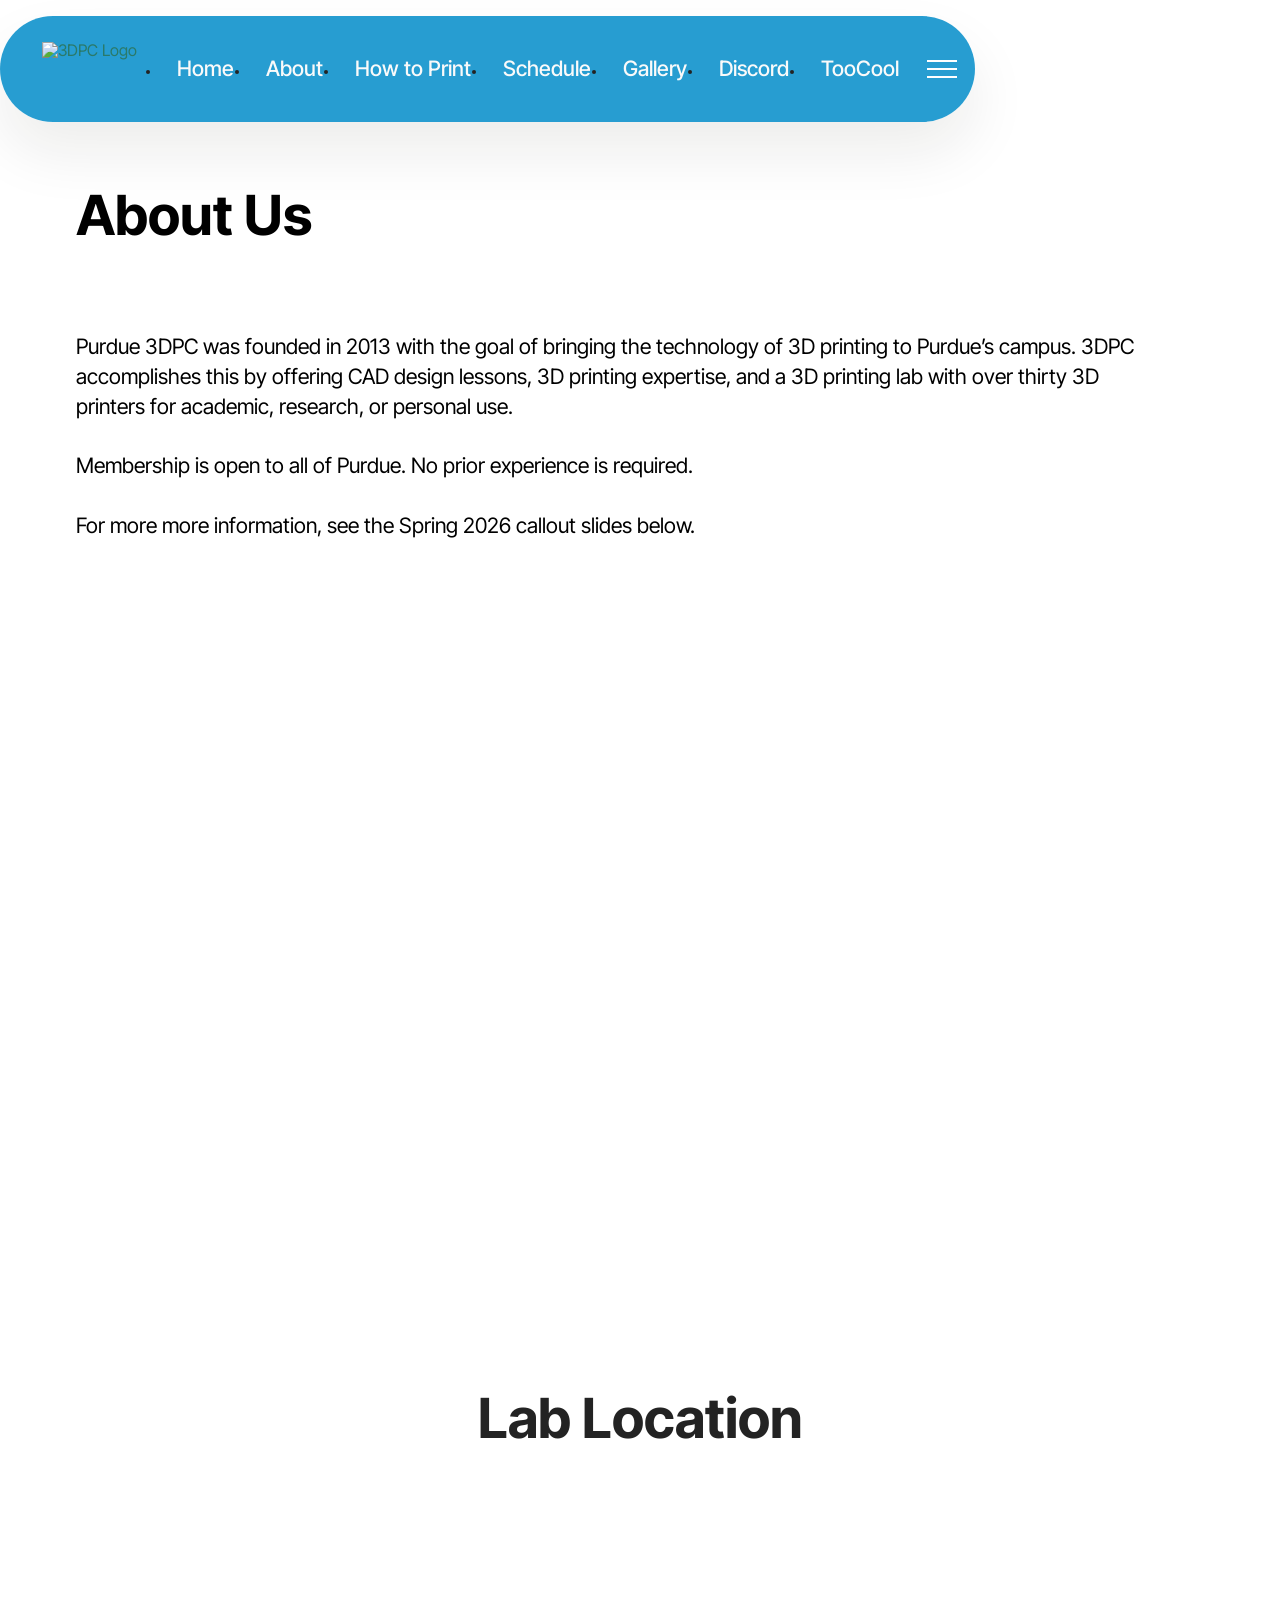
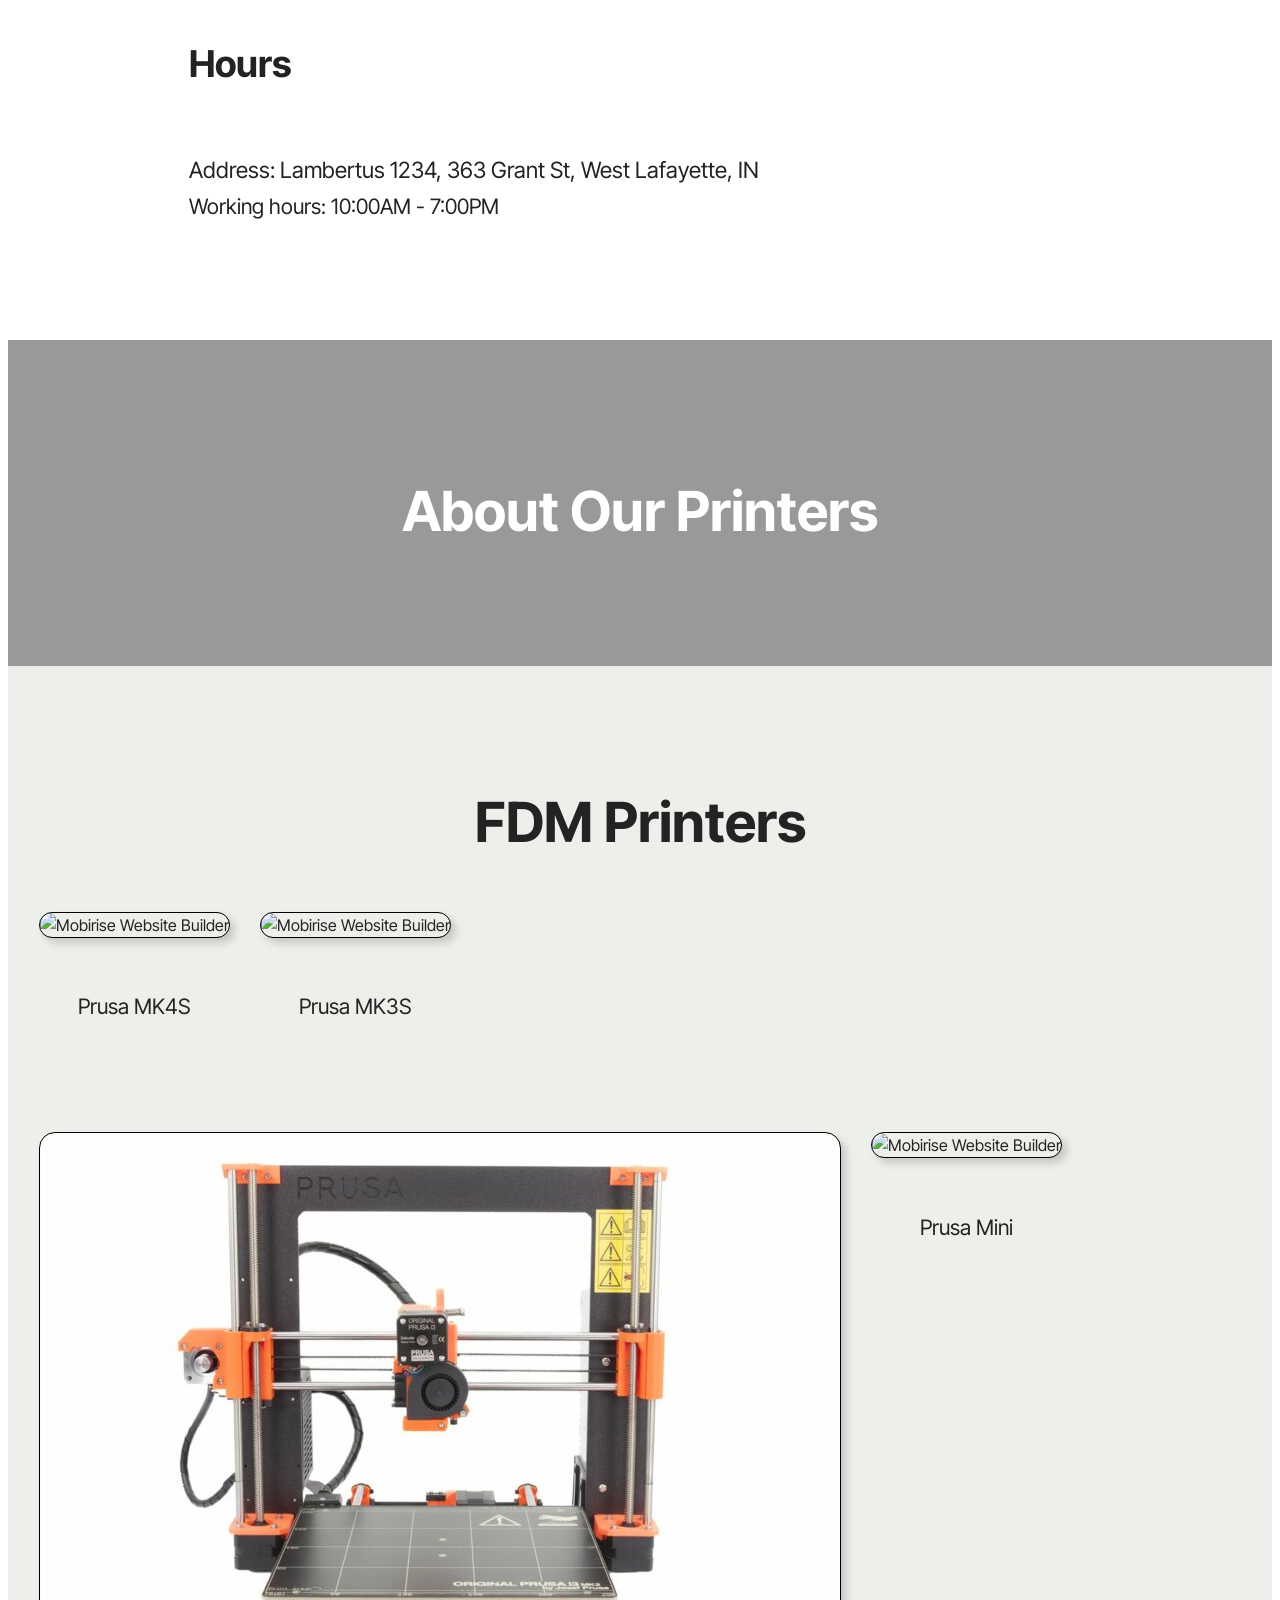
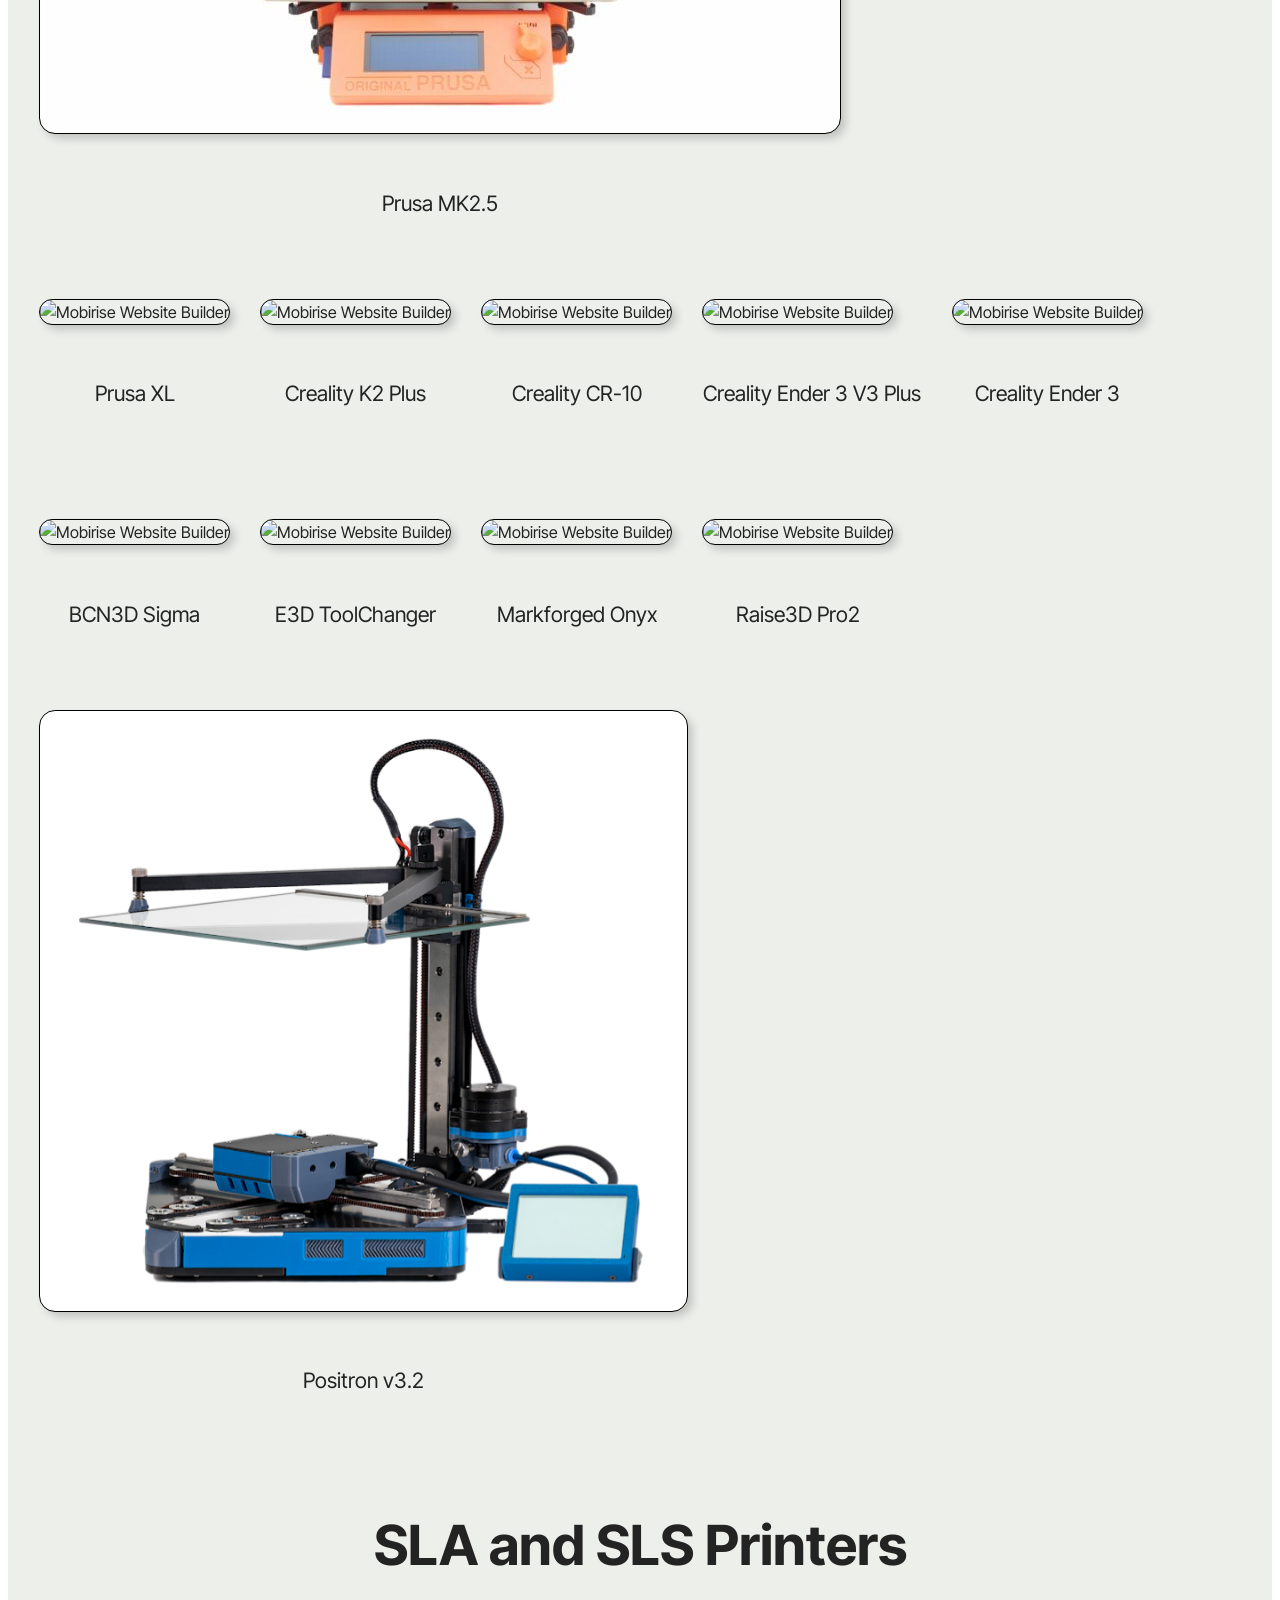
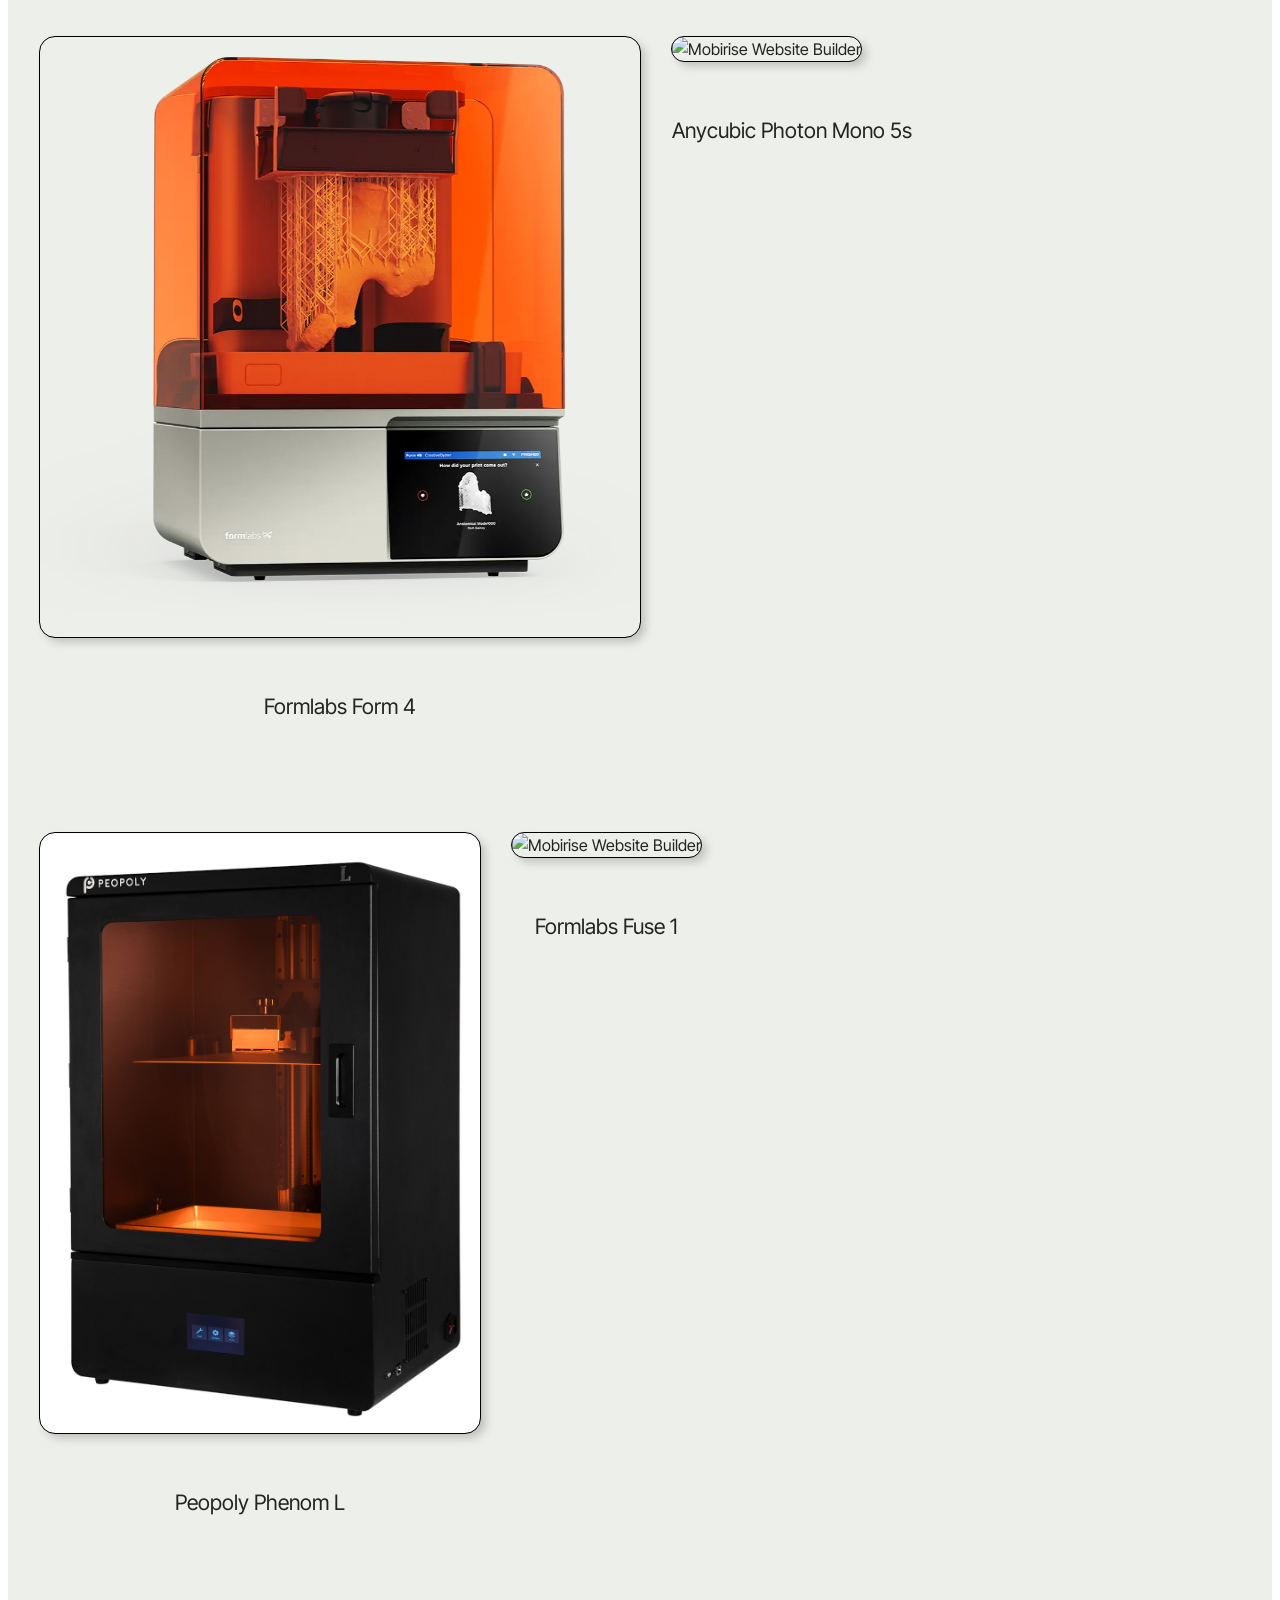
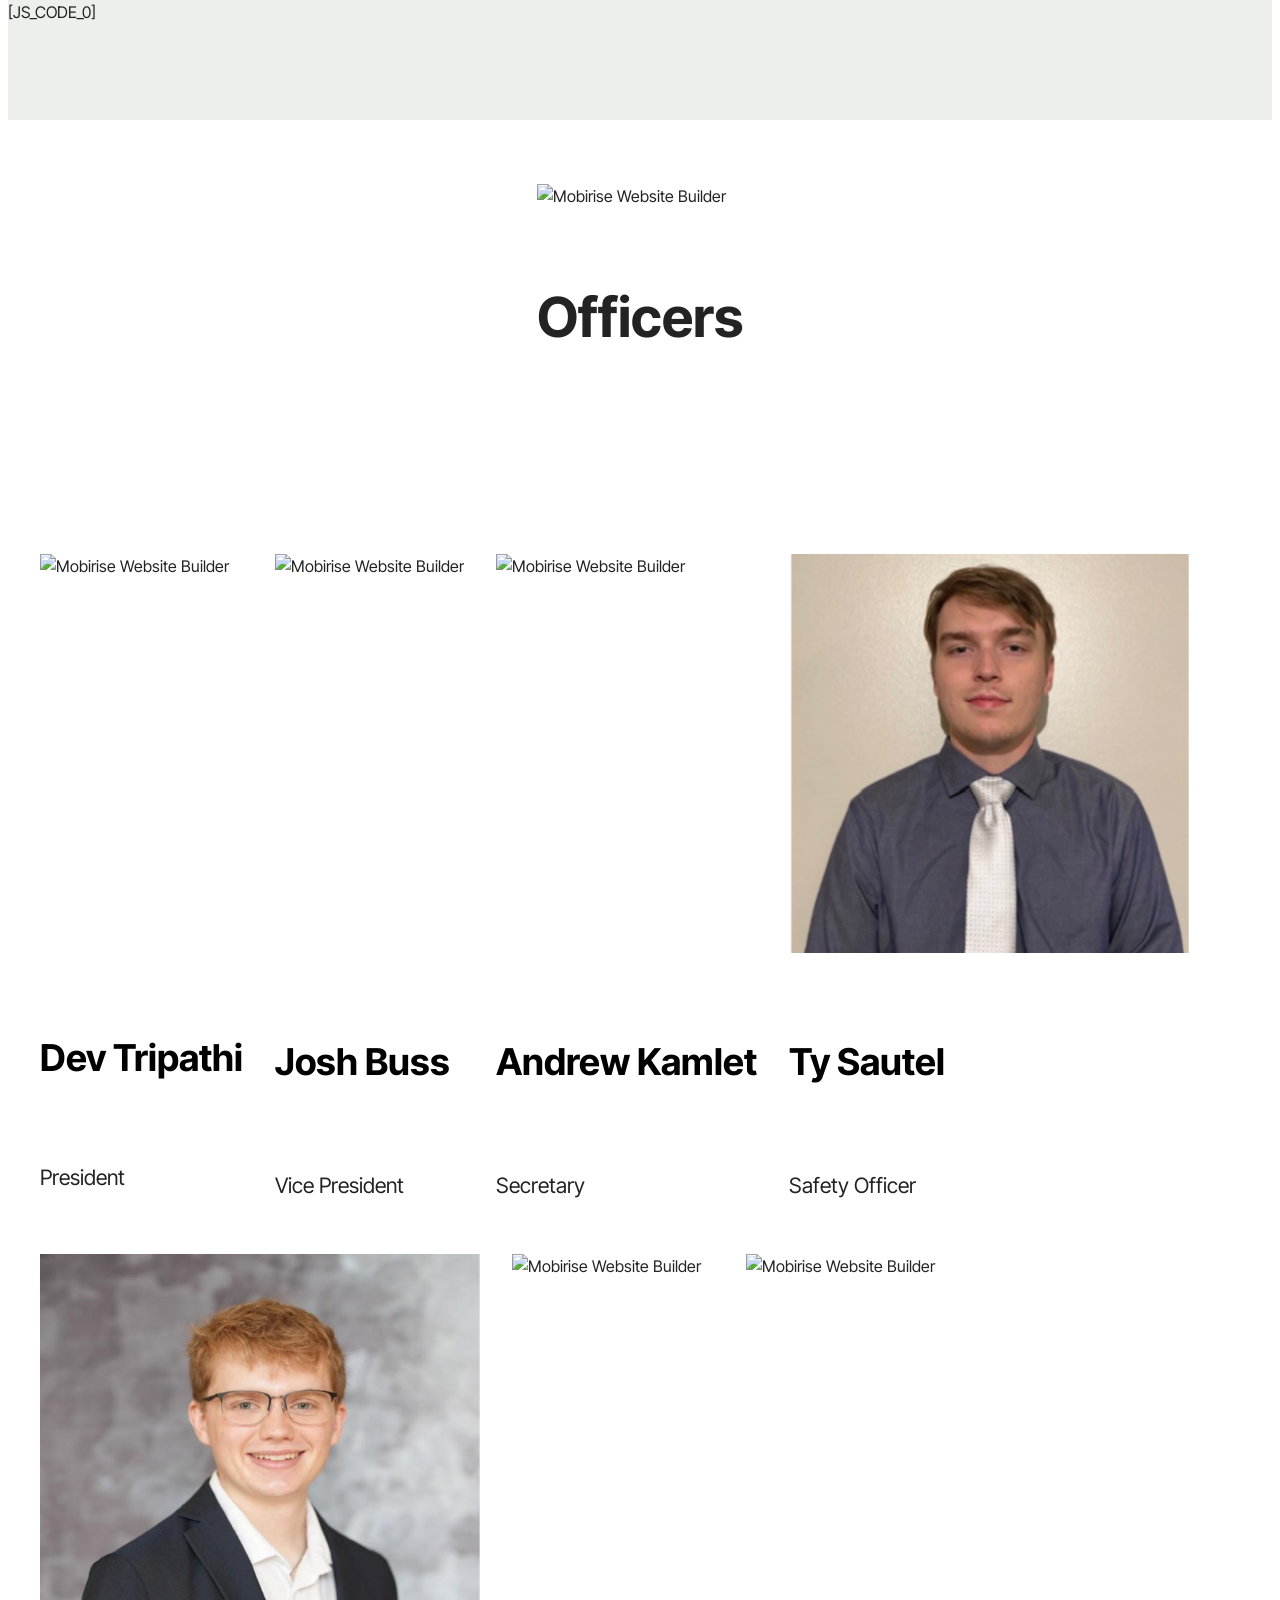
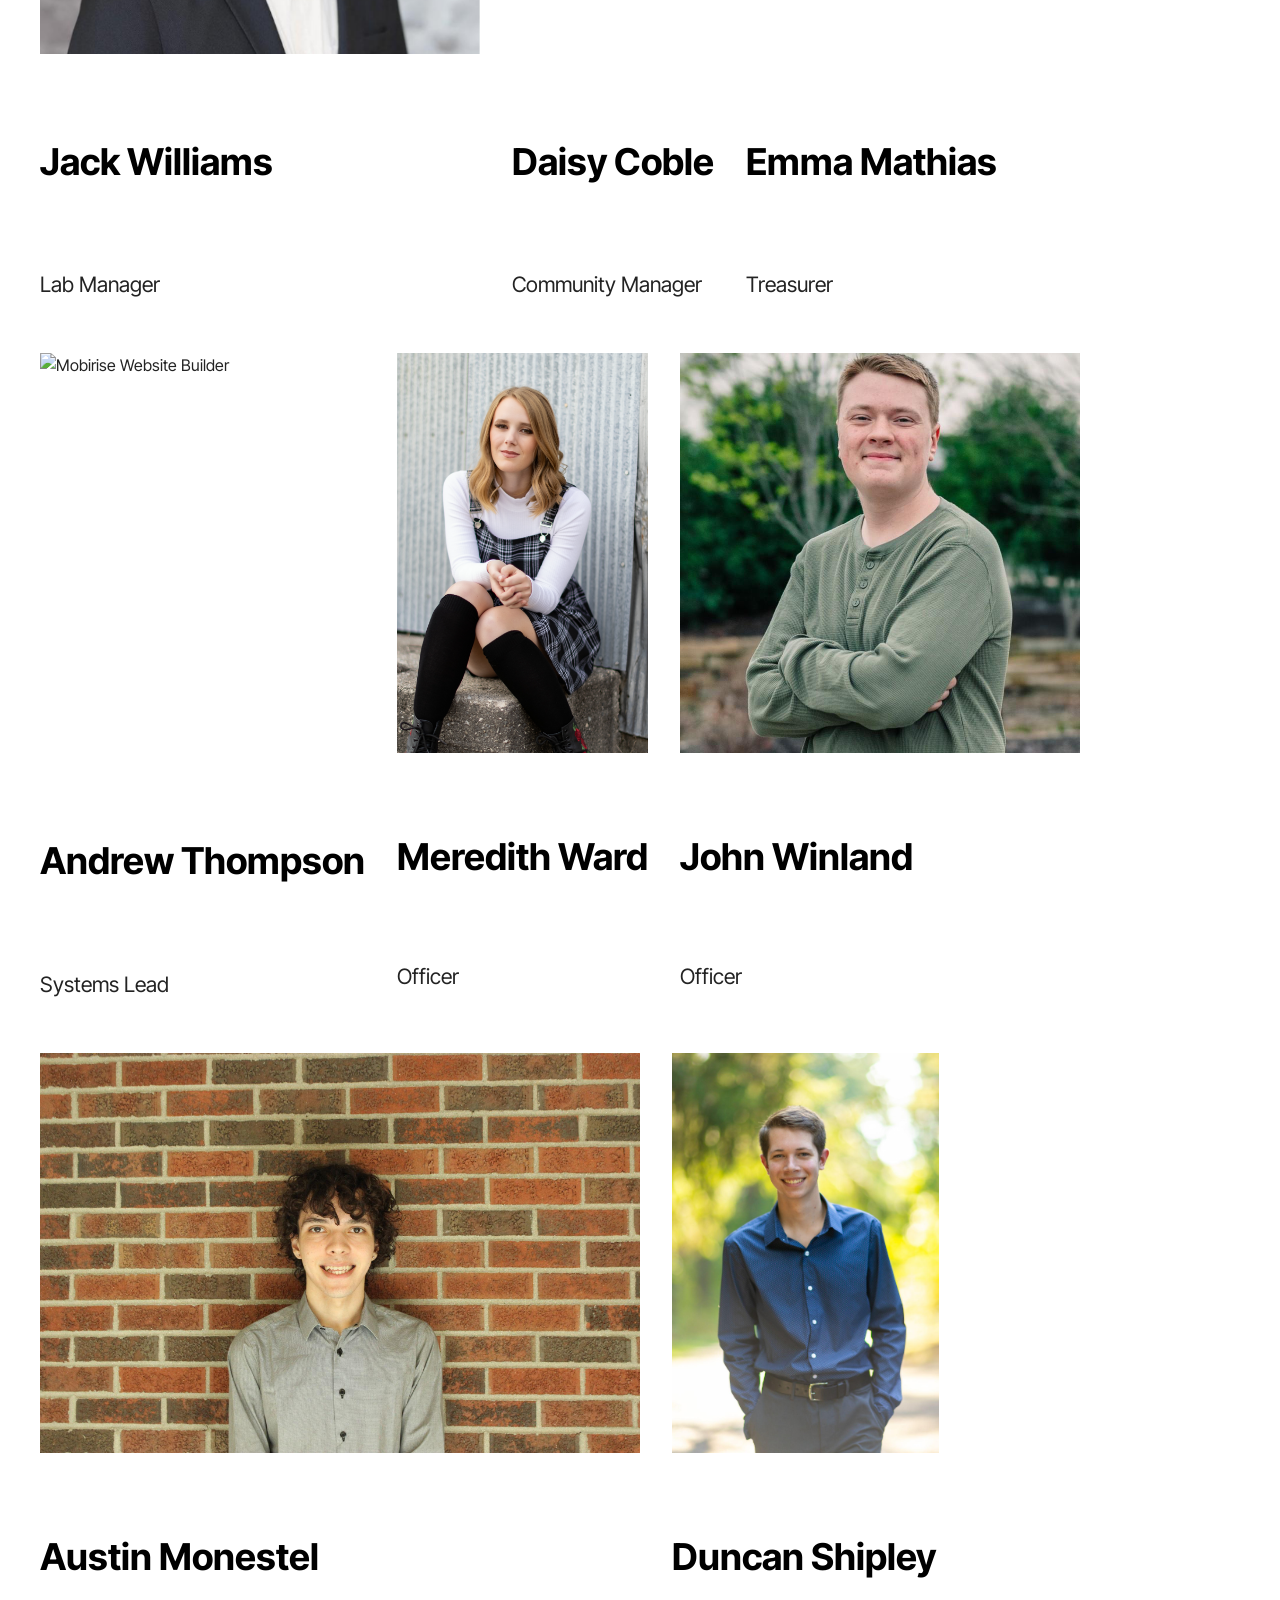
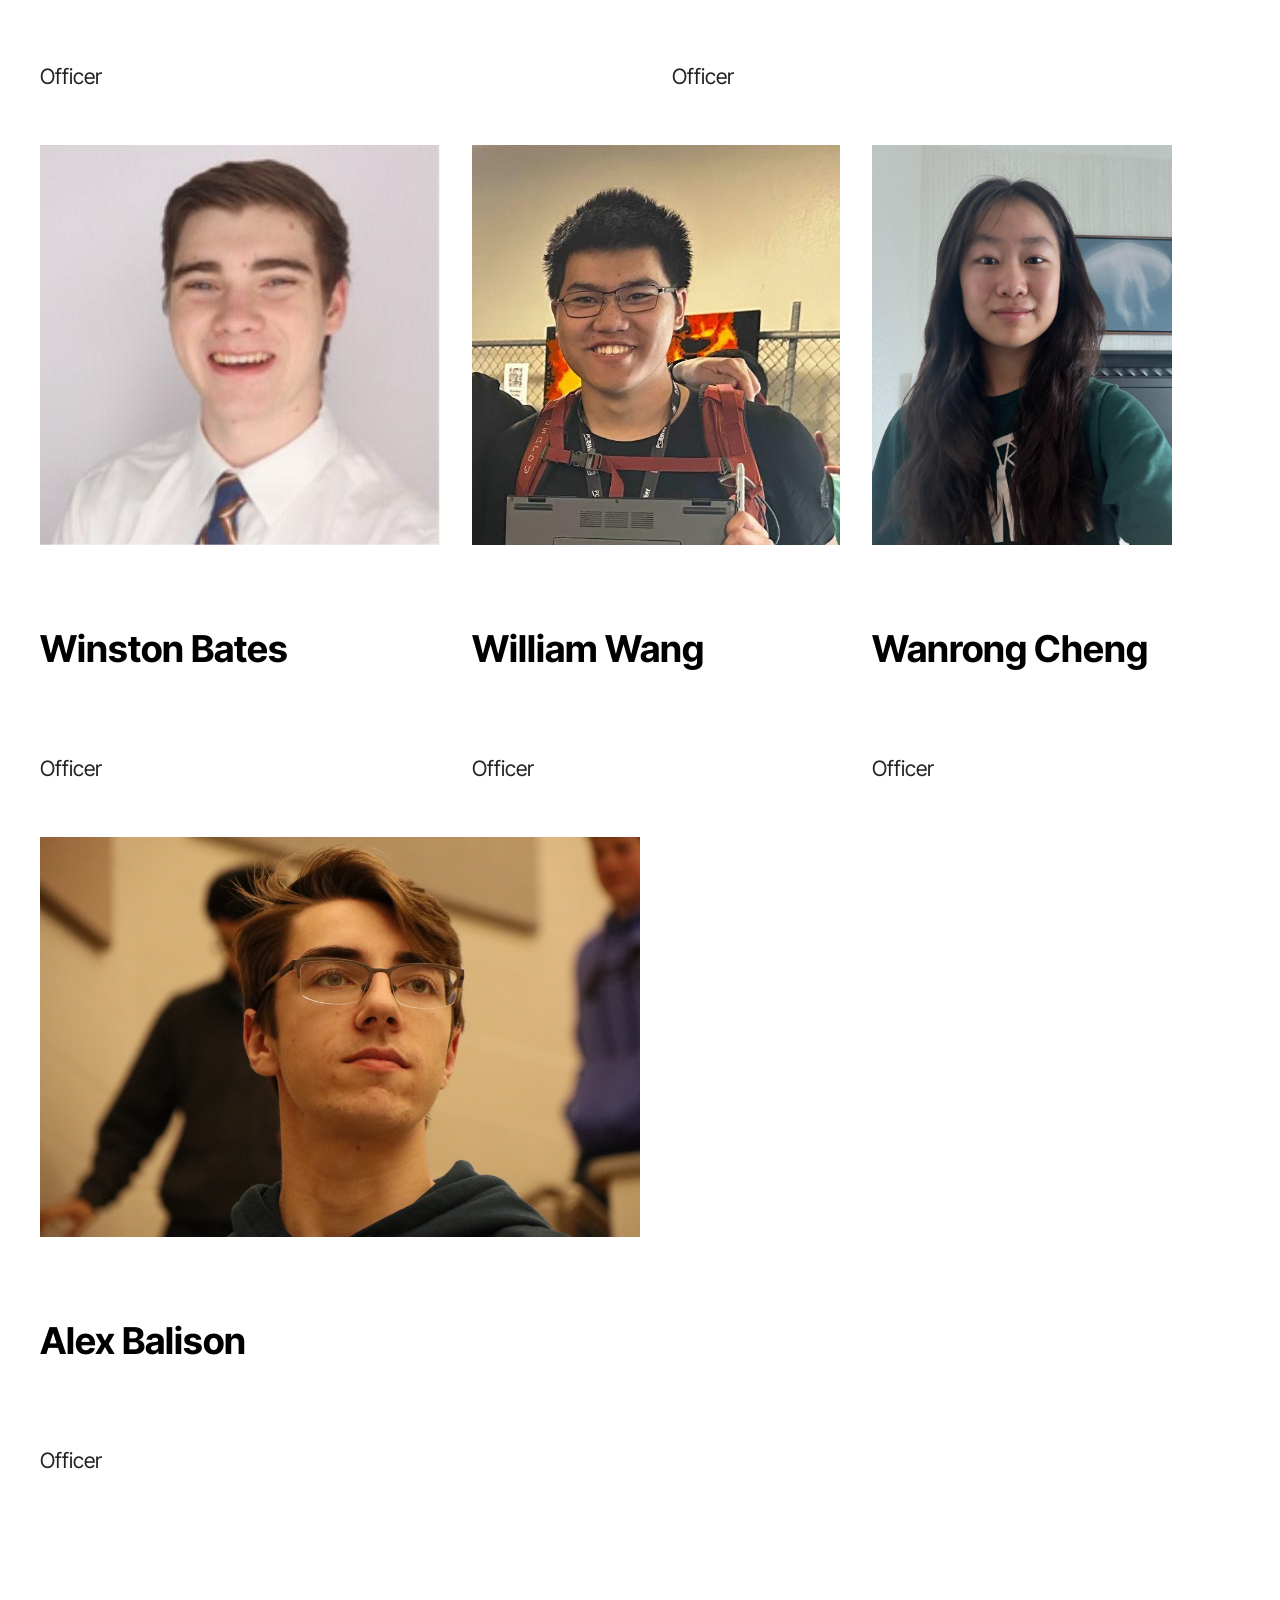
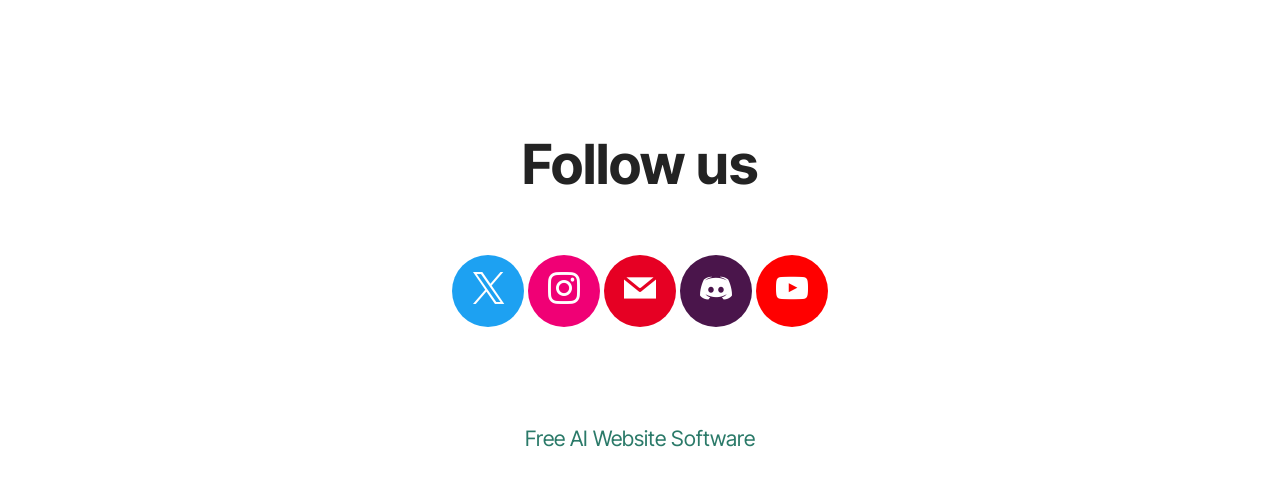
==== commit 4c8cb386: "create github pages" ====
--- a/about.html
+++ b/about.html
@@ -21,7 +21,7 @@
   <link rel="stylesheet" href="assets/gallery/style.css">
   <link rel="preload" href="https://fonts.googleapis.com/css?family=Inter+Tight:100,200,300,400,500,600,700,800,900,100i,200i,300i,400i,500i,600i,700i,800i,900i&display=swap" as="style" onload="this.onload=null;this.rel='stylesheet'">
   <noscript><link rel="stylesheet" href="https://fonts.googleapis.com/css?family=Inter+Tight:100,200,300,400,500,600,700,800,900,100i,200i,300i,400i,500i,600i,700i,800i,900i&display=swap"></noscript>
-  <link rel="preload" as="style" href="assets/mobirise/css/mbr-additional.css?v=7KLR3z"><link rel="stylesheet" href="assets/mobirise/css/mbr-additional.css?v=7KLR3z" type="text/css">
+  <link rel="preload" as="style" href="assets/mobirise/css/mbr-additional.css?v=yCawSV"><link rel="stylesheet" href="assets/mobirise/css/mbr-additional.css?v=yCawSV" type="text/css">
 
   
   
@@ -52,14 +52,12 @@
 			</button>
 			<div class="collapse navbar-collapse" id="navbarSupportedContent">
 				<ul class="navbar-nav nav-dropdown nav-right" data-app-modern-menu="true"><li class="nav-item">
-						<a class="nav-link link text-danger text-primary display-4" href="index.html">Home<br></a>
-					</li><li class="nav-item"><a class="nav-link link text-danger text-primary display-4" href="about.html">About</a></li><li class="nav-item"><a class="nav-link link text-danger text-primary display-4" href="support.html">How to Print<br></a></li>
+						<a class="nav-link link text-white display-4" href="index.html">Home<br></a>
+					</li><li class="nav-item"><a class="nav-link link text-white display-4" href="about.html">About</a></li><li class="nav-item"><a class="nav-link link text-white display-4" href="support.html">How to Print<br></a></li>
 					<li class="nav-item">
-						<a class="nav-link link text-danger text-primary display-4" href="schedule.html" aria-expanded="false">Schedule</a>
-					</li><li class="nav-item"><a class="nav-link link text-danger text-primary display-4" href="gallery.html">Gallery</a></li>
-          <li class="nav-item"><a class="nav-link link text-danger text-primary display-4" href="https://discord.com/invite/emHWMM7f5C" target="_blank">Discord</a></li>
-          <li class="nav-item"><a class="nav-link link text-danger text-primary display-4" href="https://dayofgiving.purdue.edu/donate?campaign_id=237821" target="_blank">PDOG</a></li>
-          <li class="nav-item"><a class="nav-link link text-danger text-primary display-4" href="https://www.toocoolpurdue.com/TooCOOLPurdueWL/vECLiveStudentOrganization/ShowLiveStudentOrganization.aspx" target="_blank">TooCool</a></li></ul>
+						<a class="nav-link link text-white display-4" href="schedule.html" aria-expanded="false">Schedule</a>
+					</li><li class="nav-item"><a class="nav-link link text-white display-4" href="gallery.html">Gallery</a></li>
+          <li class="nav-item"><a class="nav-link link text-white display-4" href="https://discord.com/invite/emHWMM7f5C" target="_blank">Discord</a></li><li class="nav-item"><a class="nav-link link text-white display-4" href="https://www.toocoolpurdue.com/TooCOOLPurdueWL/vECLiveStudentOrganization/ShowLiveStudentOrganization.aspx" target="_blank">TooCool</a></li></ul>
 				
 				
 			</div>
@@ -167,8 +165,8 @@
         </div>
         <div class="row mbr-gallery mbr-masonry" data-masonry="{&quot;percentPosition&quot;: true }">
             <div class="col-12 col-md-6 col-lg-3 item gallery-image active">
-                <div class="item-wrapper img-wrapper" data-toggle="modal" data-bs-toggle="modal" data-target="#vb3HajM3c0-modal" data-bs-target="#vb3HajM3c0-modal">
-                    <img class="w-100" src="assets/images/mk4.jpg" alt="Mobirise Website Builder" data-slide-to="0" data-bs-slide-to="0" data-target="#lb-vb3HajM3c0" data-bs-target="#lb-vb3HajM3c0">
+                <div class="item-wrapper img-wrapper" data-toggle="modal" data-bs-toggle="modal" data-target="#vtxZ095ASs-modal" data-bs-target="#vtxZ095ASs-modal">
+                    <img class="w-100" src="assets/images/mk4.jpg" alt="Mobirise Website Builder" data-slide-to="0" data-bs-slide-to="0" data-target="#lb-vtxZ095ASs" data-bs-target="#lb-vtxZ095ASs">
                     <div class="info-box">
                       <h2 class="printer-title">Prusa MK4S</h2>
                       <hr>
@@ -181,8 +179,8 @@
               <h6 class="mbr-item-subtitle mbr-fonts-style align-center mb-0 mt-1 display-7">Prusa MK4S<br><br></h6>
               </div>
               <div class="col-12 col-md-6 col-lg-3 item gallery-image">
-                <div class="item-wrapper img-wrapper" data-toggle="modal" data-bs-toggle="modal" data-target="#vb3HajM3c0-modal" data-bs-target="#vb3HajM3c0-modal">
-                    <img class="w-100" src="assets/images/mk3-2.jpg" alt="Mobirise Website Builder" data-slide-to="1" data-bs-slide-to="1" data-target="#lb-vb3HajM3c0" data-bs-target="#lb-vb3HajM3c0">
+                <div class="item-wrapper img-wrapper" data-toggle="modal" data-bs-toggle="modal" data-target="#vtxZ095ASs-modal" data-bs-target="#vtxZ095ASs-modal">
+                    <img class="w-100" src="assets/images/mk3-2.jpg" alt="Mobirise Website Builder" data-slide-to="1" data-bs-slide-to="1" data-target="#lb-vtxZ095ASs" data-bs-target="#lb-vtxZ095ASs">
                     <div class="info-box">
                     <h2 class="printer-title">Prusa MK3S</h2>
                       <hr>
@@ -195,8 +193,8 @@
                 </div>
                 <h6 class="mbr-item-subtitle mbr-fonts-style align-center mb-0 mt-1 display-7">Prusa MK3S<br><br></h6>
               </div><div class="col-12 col-md-6 col-lg-3 item gallery-image">
-                <div class="item-wrapper img-wrapper" data-toggle="modal" data-bs-toggle="modal" data-target="#vb3HajM3c0-modal" data-bs-target="#vb3HajM3c0-modal">
-                    <img class="w-100" src="assets/images/prusa-mk2.5.jpg" alt="Mobirise Website Builder" data-slide-to="2" data-bs-slide-to="2" data-target="#lb-vb3HajM3c0" data-bs-target="#lb-vb3HajM3c0">
+                <div class="item-wrapper img-wrapper" data-toggle="modal" data-bs-toggle="modal" data-target="#vtxZ095ASs-modal" data-bs-target="#vtxZ095ASs-modal">
+                    <img class="w-100" src="assets/images/prusa-mk2.5.jpg" alt="Mobirise Website Builder" data-slide-to="2" data-bs-slide-to="2" data-target="#lb-vtxZ095ASs" data-bs-target="#lb-vtxZ095ASs">
                     <div class="info-box">
                     <h2 class="printer-title">Prusa MK2.5</h2>
                       <hr>
@@ -209,8 +207,8 @@
                 <h6 class="mbr-item-subtitle mbr-fonts-style align-center mb-0 mt-1 display-7">Prusa MK2.5<br></h6>
               </div>
               <div class="col-12 col-md-6 col-lg-3 item gallery-image">
-                <div class="item-wrapper img-wrapper" data-toggle="modal" data-bs-toggle="modal" data-target="#vb3HajM3c0-modal" data-bs-target="#vb3HajM3c0-modal">
-                    <img class="w-100" src="assets/images/mini.jpg" alt="Mobirise Website Builder" data-slide-to="3" data-bs-slide-to="3" data-target="#lb-vb3HajM3c0" data-bs-target="#lb-vb3HajM3c0">
+                <div class="item-wrapper img-wrapper" data-toggle="modal" data-bs-toggle="modal" data-target="#vtxZ095ASs-modal" data-bs-target="#vtxZ095ASs-modal">
+                    <img class="w-100" src="assets/images/mini.jpg" alt="Mobirise Website Builder" data-slide-to="3" data-bs-slide-to="3" data-target="#lb-vtxZ095ASs" data-bs-target="#lb-vtxZ095ASs">
                     <div class="info-box">
                       <h2 class="printer-title">Prusa Mini</h2>
                       <hr>
@@ -222,8 +220,8 @@
                 </div>
                 <h6 class="mbr-item-subtitle mbr-fonts-style align-center mb-0 mt-1 display-7">Prusa Mini<br><br></h6>
               </div><div class="col-12 col-md-6 col-lg-3 item gallery-image">
-                <div class="item-wrapper img-wrapper" data-toggle="modal" data-bs-toggle="modal" data-target="#vb3HajM3c0-modal" data-bs-target="#vb3HajM3c0-modal">
-                    <img class="w-100" src="assets/images/xl.jpg" alt="Mobirise Website Builder" data-slide-to="4" data-bs-slide-to="4" data-target="#lb-vb3HajM3c0" data-bs-target="#lb-vb3HajM3c0">
+                <div class="item-wrapper img-wrapper" data-toggle="modal" data-bs-toggle="modal" data-target="#vtxZ095ASs-modal" data-bs-target="#vtxZ095ASs-modal">
+                    <img class="w-100" src="assets/images/xl.jpg" alt="Mobirise Website Builder" data-slide-to="4" data-bs-slide-to="4" data-target="#lb-vtxZ095ASs" data-bs-target="#lb-vtxZ095ASs">
                     <div class="info-box">
                     <h2 class="printer-title">Prusa XL</h2>
                       <hr>
@@ -237,8 +235,8 @@
               </div>
               
               <div class="col-12 col-md-6 col-lg-3 item gallery-image">
-                <div class="item-wrapper img-wrapper" data-toggle="modal" data-bs-toggle="modal" data-target="#vb3HajM3c0-modal" data-bs-target="#vb3HajM3c0-modal">
-                    <img class="w-100" src="assets/images/k2.jpg" alt="Mobirise Website Builder" data-slide-to="5" data-bs-slide-to="5" data-target="#lb-vb3HajM3c0" data-bs-target="#lb-vb3HajM3c0">
+                <div class="item-wrapper img-wrapper" data-toggle="modal" data-bs-toggle="modal" data-target="#vtxZ095ASs-modal" data-bs-target="#vtxZ095ASs-modal">
+                    <img class="w-100" src="assets/images/k2.jpg" alt="Mobirise Website Builder" data-slide-to="5" data-bs-slide-to="5" data-target="#lb-vtxZ095ASs" data-bs-target="#lb-vtxZ095ASs">
                     <div class="info-box">
                       <h2 class="printer-title">Creality K2 Plus</h2>
                       <hr>
@@ -251,8 +249,8 @@
                 <h6 class="mbr-item-subtitle mbr-fonts-style align-center mb-0 mt-1 display-7">Creality K2 Plus<br><br></h6>
               </div>
               <div class="col-12 col-md-6 col-lg-3 item gallery-image">
-                <div class="item-wrapper img-wrapper" data-toggle="modal" data-bs-toggle="modal" data-target="#vb3HajM3c0-modal" data-bs-target="#vb3HajM3c0-modal">
-                    <img class="w-100" src="assets/images/cr10.jpeg" alt="Mobirise Website Builder" data-slide-to="6" data-bs-slide-to="6" data-target="#lb-vb3HajM3c0" data-bs-target="#lb-vb3HajM3c0">
+                <div class="item-wrapper img-wrapper" data-toggle="modal" data-bs-toggle="modal" data-target="#vtxZ095ASs-modal" data-bs-target="#vtxZ095ASs-modal">
+                    <img class="w-100" src="assets/images/cr10.jpeg" alt="Mobirise Website Builder" data-slide-to="6" data-bs-slide-to="6" data-target="#lb-vtxZ095ASs" data-bs-target="#lb-vtxZ095ASs">
                      <div class="info-box">
                       <h2 class="printer-title">Creality CR-10</h2>
                       <hr>
@@ -265,8 +263,8 @@
                 <h6 class="mbr-item-subtitle mbr-fonts-style align-center mb-0 mt-1 display-7">Creality CR-10</h6>
               </div>
               <div class="col-12 col-md-6 col-lg-3 item gallery-image">
-                <div class="item-wrapper img-wrapper" data-toggle="modal" data-bs-toggle="modal" data-target="#vb3HajM3c0-modal" data-bs-target="#vb3HajM3c0-modal">
-                    <img class="w-100" src="assets/images/ender3-v3-plus-1.jpg" alt="Mobirise Website Builder" data-slide-to="7" data-bs-slide-to="7" data-target="#lb-vb3HajM3c0" data-bs-target="#lb-vb3HajM3c0">
+                <div class="item-wrapper img-wrapper" data-toggle="modal" data-bs-toggle="modal" data-target="#vtxZ095ASs-modal" data-bs-target="#vtxZ095ASs-modal">
+                    <img class="w-100" src="assets/images/ender3-v3-plus-1.jpg" alt="Mobirise Website Builder" data-slide-to="7" data-bs-slide-to="7" data-target="#lb-vtxZ095ASs" data-bs-target="#lb-vtxZ095ASs">
                           <div class="info-box">
                       <h2 class="printer-title">Creality Ender 3 V3 Plus</h2>
                       <hr>
@@ -278,8 +276,8 @@
                 </div>
                 <h6 class="mbr-item-subtitle mbr-fonts-style align-center mb-0 mt-1 display-7">Creality Ender 3 V3 Plus</h6>
               </div><div class="col-12 col-md-6 col-lg-3 item gallery-image">
-                <div class="item-wrapper img-wrapper" data-toggle="modal" data-bs-toggle="modal" data-target="#vb3HajM3c0-modal" data-bs-target="#vb3HajM3c0-modal">
-                    <img class="w-100" src="assets/images/ender3-1.jpg" alt="Mobirise Website Builder" data-slide-to="8" data-bs-slide-to="8" data-target="#lb-vb3HajM3c0" data-bs-target="#lb-vb3HajM3c0">
+                <div class="item-wrapper img-wrapper" data-toggle="modal" data-bs-toggle="modal" data-target="#vtxZ095ASs-modal" data-bs-target="#vtxZ095ASs-modal">
+                    <img class="w-100" src="assets/images/ender3-1.jpg" alt="Mobirise Website Builder" data-slide-to="8" data-bs-slide-to="8" data-target="#lb-vtxZ095ASs" data-bs-target="#lb-vtxZ095ASs">
                    <div class="info-box">
                       <h2 class="printer-title">Creality Ender 3</h2>
                       <hr>
@@ -292,8 +290,8 @@
                 <h6 class="mbr-item-subtitle mbr-fonts-style align-center mb-0 mt-1 display-7">Creality Ender 3</h6>
               </div>
               <div class="col-12 col-md-6 col-lg-3 item gallery-image">
-                <div class="item-wrapper img-wrapper" data-toggle="modal" data-bs-toggle="modal" data-target="#vb3HajM3c0-modal" data-bs-target="#vb3HajM3c0-modal">
-                    <img class="w-100" src="assets/images/sigma.jpg" alt="Mobirise Website Builder" data-slide-to="9" data-bs-slide-to="9" data-target="#lb-vb3HajM3c0" data-bs-target="#lb-vb3HajM3c0">
+                <div class="item-wrapper img-wrapper" data-toggle="modal" data-bs-toggle="modal" data-target="#vtxZ095ASs-modal" data-bs-target="#vtxZ095ASs-modal">
+                    <img class="w-100" src="assets/images/sigma.jpg" alt="Mobirise Website Builder" data-slide-to="9" data-bs-slide-to="9" data-target="#lb-vtxZ095ASs" data-bs-target="#lb-vtxZ095ASs">
                     <div class="info-box">
                       <h2 class="printer-title">BCN3D Sigma</h2>
                       <hr>
@@ -306,8 +304,8 @@
                 <h6 class="mbr-item-subtitle mbr-fonts-style align-center mb-0 mt-1 display-7">BCN3D Sigma</h6>
               </div>
               <div class="col-12 col-md-6 col-lg-3 item gallery-image">
-                <div class="item-wrapper img-wrapper" data-toggle="modal" data-bs-toggle="modal" data-target="#vb3HajM3c0-modal" data-bs-target="#vb3HajM3c0-modal">
-                    <img class="w-100" src="assets/images/e3d.jpg" alt="Mobirise Website Builder" data-slide-to="10" data-bs-slide-to="10" data-target="#lb-vb3HajM3c0" data-bs-target="#lb-vb3HajM3c0">
+                <div class="item-wrapper img-wrapper" data-toggle="modal" data-bs-toggle="modal" data-target="#vtxZ095ASs-modal" data-bs-target="#vtxZ095ASs-modal">
+                    <img class="w-100" src="assets/images/e3d.jpg" alt="Mobirise Website Builder" data-slide-to="10" data-bs-slide-to="10" data-target="#lb-vtxZ095ASs" data-bs-target="#lb-vtxZ095ASs">
                           <div class="info-box">
                       <h2 class="printer-title">E3D ToolChanger</h2>
                       <hr>
@@ -320,8 +318,8 @@
                 <h6 class="mbr-item-subtitle mbr-fonts-style align-center mb-0 mt-1 display-7">E3D ToolChanger</h6>
               </div>
               <div class="col-12 col-md-6 col-lg-3 item gallery-image">
-                <div class="item-wrapper img-wrapper" data-toggle="modal" data-bs-toggle="modal" data-target="#vb3HajM3c0-modal" data-bs-target="#vb3HajM3c0-modal">
-                    <img class="w-100" src="assets/images/onyx-1.jpg" alt="Mobirise Website Builder" data-slide-to="11" data-bs-slide-to="11" data-target="#lb-vb3HajM3c0" data-bs-target="#lb-vb3HajM3c0">
+                <div class="item-wrapper img-wrapper" data-toggle="modal" data-bs-toggle="modal" data-target="#vtxZ095ASs-modal" data-bs-target="#vtxZ095ASs-modal">
+                    <img class="w-100" src="assets/images/onyx-1.jpg" alt="Mobirise Website Builder" data-slide-to="11" data-bs-slide-to="11" data-target="#lb-vtxZ095ASs" data-bs-target="#lb-vtxZ095ASs">
                     <div class="info-box">
                       <h2 class="printer-title">Markforged Onyx</h2>
                       <hr>
@@ -334,8 +332,8 @@
                 <h6 class="mbr-item-subtitle mbr-fonts-style align-center mb-0 mt-1 display-7">Markforged Onyx</h6>
               </div>
               <div class="col-12 col-md-6 col-lg-3 item gallery-image">
-                <div class="item-wrapper img-wrapper" data-toggle="modal" data-bs-toggle="modal" data-target="#vb3HajM3c0-modal" data-bs-target="#vb3HajM3c0-modal">
-                    <img class="w-100" src="assets/images/raise3d.jpg" alt="Mobirise Website Builder" data-slide-to="12" data-bs-slide-to="12" data-target="#lb-vb3HajM3c0" data-bs-target="#lb-vb3HajM3c0">
+                <div class="item-wrapper img-wrapper" data-toggle="modal" data-bs-toggle="modal" data-target="#vtxZ095ASs-modal" data-bs-target="#vtxZ095ASs-modal">
+                    <img class="w-100" src="assets/images/raise3d.jpg" alt="Mobirise Website Builder" data-slide-to="12" data-bs-slide-to="12" data-target="#lb-vtxZ095ASs" data-bs-target="#lb-vtxZ095ASs">
                           <div class="info-box">
                       <h2 class="printer-title">Raise3D Pro2</h2>
                       <hr>
@@ -347,8 +345,8 @@
                 </div>
                 <h6 class="mbr-item-subtitle mbr-fonts-style align-center mb-0 mt-1 display-7">Raise3D Pro2</h6>
               </div><div class="col-12 col-md-6 col-lg-3 item gallery-image">
-                <div class="item-wrapper img-wrapper" data-toggle="modal" data-bs-toggle="modal" data-target="#vb3HajM3c0-modal" data-bs-target="#vb3HajM3c0-modal">
-                    <img class="w-100" src="assets/images/positron-1.png" alt="Mobirise Website Builder" data-slide-to="13" data-bs-slide-to="13" data-target="#lb-vb3HajM3c0" data-bs-target="#lb-vb3HajM3c0">
+                <div class="item-wrapper img-wrapper" data-toggle="modal" data-bs-toggle="modal" data-target="#vtxZ095ASs-modal" data-bs-target="#vtxZ095ASs-modal">
+                    <img class="w-100" src="assets/images/positron-1.png" alt="Mobirise Website Builder" data-slide-to="13" data-bs-slide-to="13" data-target="#lb-vtxZ095ASs" data-bs-target="#lb-vtxZ095ASs">
                     <div class="info-box">
                       <h2 class="printer-title">Positron v3.2</h2>
                       <hr>
@@ -376,8 +374,8 @@
         </div>
         <div class="row mbr-gallery mbr-masonry" data-masonry="{&quot;percentPosition&quot;: true }">
         <div class="col-12 col-md-6 col-lg-3 item gallery-image">
-                <div class="item-wrapper img-wrapper" data-toggle="modal" data-bs-toggle="modal" data-target="#vb3HajM3c0-modal" data-bs-target="#vb3HajM3c0-modal">
-                    <img class="w-100" src="assets/images/formlabs-form-4.webp" alt="Mobirise Website Builder" data-slide-to="0" data-bs-slide-to="0" data-target="#lb-vb3HajM3c0" data-bs-target="#lb-vb3HajM3c0">
+                <div class="item-wrapper img-wrapper" data-toggle="modal" data-bs-toggle="modal" data-target="#vtxZ095ASs-modal" data-bs-target="#vtxZ095ASs-modal">
+                    <img class="w-100" src="assets/images/formlabs-form-4.webp" alt="Mobirise Website Builder" data-slide-to="0" data-bs-slide-to="0" data-target="#lb-vtxZ095ASs" data-bs-target="#lb-vtxZ095ASs">
                     <div class="info-box">
                       <h2 class="printer-title">Formlabs Form 4</h2>
                       <hr>
@@ -391,8 +389,8 @@
               </div>
               
             <div class="col-12 col-md-6 col-lg-3 item gallery-image">
-                <div class="item-wrapper img-wrapper" data-toggle="modal" data-bs-toggle="modal" data-target="#vb3HajM3c0-modal" data-bs-target="#vb3HajM3c0-modal">
-                    <img class="w-100" src="assets/images/photon.png" alt="Mobirise Website Builder" data-slide-to="1" data-bs-slide-to="1" data-target="#lb-vb3HajM3c0" data-bs-target="#lb-vb3HajM3c0">
+                <div class="item-wrapper img-wrapper" data-toggle="modal" data-bs-toggle="modal" data-target="#vtxZ095ASs-modal" data-bs-target="#vtxZ095ASs-modal">
+                    <img class="w-100" src="assets/images/photon.png" alt="Mobirise Website Builder" data-slide-to="1" data-bs-slide-to="1" data-target="#lb-vtxZ095ASs" data-bs-target="#lb-vtxZ095ASs">
                     <div class="info-box">
                       <h2 class="printer-title">Anycubic Photon Mono 5s</h2>
                       <hr>
@@ -405,8 +403,8 @@
                 <h6 class="mbr-item-subtitle mbr-fonts-style align-center mb-0 mt-1 display-7">Anycubic Photon Mono 5s</h6>
           </div>
           <div class="col-12 col-md-6 col-lg-3 item gallery-image">
-                <div class="item-wrapper img-wrapper" data-toggle="modal" data-bs-toggle="modal" data-target="#vb3HajM3c0-modal" data-bs-target="#vb3HajM3c0-modal">
-                    <img class="w-100" src="assets/images/peopoly.png" alt="Mobirise Website Builder" data-slide-to="2" data-bs-slide-to="2" data-target="#lb-vb3HajM3c0" data-bs-target="#lb-vb3HajM3c0">
+                <div class="item-wrapper img-wrapper" data-toggle="modal" data-bs-toggle="modal" data-target="#vtxZ095ASs-modal" data-bs-target="#vtxZ095ASs-modal">
+                    <img class="w-100" src="assets/images/peopoly.png" alt="Mobirise Website Builder" data-slide-to="2" data-bs-slide-to="2" data-target="#lb-vtxZ095ASs" data-bs-target="#lb-vtxZ095ASs">
                     <div class="info-box">
                     <h2 class="printer-title">Peopoly Phenom L</h2>
                       <hr>
@@ -420,8 +418,8 @@
               </div>
           
           <div class="col-12 col-md-6 col-lg-3 item gallery-image">
-                <div class="item-wrapper img-wrapper" data-toggle="modal" data-bs-toggle="modal" data-target="#vb3HajM3c0-modal" data-bs-target="#vb3HajM3c0-modal">
-                    <img class="w-100" src="assets/images/fuse.jpg" alt="Mobirise Website Builder" data-slide-to="3" data-bs-slide-to="3" data-target="#lb-vb3HajM3c0" data-bs-target="#lb-vb3HajM3c0">
+                <div class="item-wrapper img-wrapper" data-toggle="modal" data-bs-toggle="modal" data-target="#vtxZ095ASs-modal" data-bs-target="#vtxZ095ASs-modal">
+                    <img class="w-100" src="assets/images/fuse.jpg" alt="Mobirise Website Builder" data-slide-to="3" data-bs-slide-to="3" data-target="#lb-vtxZ095ASs" data-bs-target="#lb-vtxZ095ASs">
                      <div class="info-box">
                       <h2 class="printer-title">Formlabs Fuse 1</h2>
                       <hr>
@@ -438,47 +436,7 @@
       </div>
 
   
-<script type="module">
-  document.querySelectorAll('.img-wrapper').forEach(container => {
-  console.log('container: ', container)
-  const img = container.querySelector('img');
-  const infoBox = container.querySelector('.info-box');
-
-  img.addEventListener('mouseenter', () => {
-    const rect = container.getBoundingClientRect();
-    const viewportWidth = window.innerWidth;
-
-    // Determine if there's more room on the right or left
-    const spaceRight = viewportWidth - rect.right;
-    const spaceLeft = rect.left;
-
-  if (spaceRight > 300) {
-      infoBox.style.left = '101%';
-      infoBox.style.right = 'auto';
-
-    } else if (spaceLeft > 300) {
-      infoBox.style.left = 'auto';
-      infoBox.style.right = '101%';
-      infoBox.style.transformOrigin = 'right center';
-    } else {
-      // not enough space on either side, put on top of the image
-      infoBox.style.left = 'auto';
-      infoBox.style.right = 'auto';
-
-    }
-
-    infoBox.style.pointerEvents = 'auto';
-    infoBox.style.opacity = '1';
-    infoBox.style.transform = 'scaleX(1)';
-  });
-
-  img.addEventListener('mouseleave', () => {
-    infoBox.style.opacity = '0';
-    infoBox.style.transform = 'scaleX(0)';
-    infoBox.style.pointerEvents = 'none';
-  });
-}); 
-    </script>
+[JS_CODE_0]
 
 
 </section>
@@ -751,7 +709,7 @@
             </div>
         </div>
     </div>
-</section><section class="display-7" style="padding: 0;align-items: center;justify-content: center;flex-wrap: wrap;    align-content: center;display: flex;position: relative;height: 4rem;"><a href="https://mobiri.se/3462506" style="flex: 1 1;height: 4rem;position: absolute;width: 100%;z-index: 1;"><img alt="" style="height: 4rem;" src="[data-uri]"></a><p style="margin: 0;text-align: center;" class="display-7">&#8204;</p><a style="z-index:1" href="https://mobirise.com/builder/ai-website-creator.html">Best AI Website Creator</a></section><script src="assets/bootstrap/js/bootstrap.bundle.min.js"></script>  <script src="assets/parallax/jarallax.js"></script>  <script src="assets/smoothscroll/smooth-scroll.js"></script>  <script src="assets/ytplayer/index.js"></script>  <script src="assets/dropdown/js/navbar-dropdown.js"></script>  <script src="assets/masonry/masonry.pkgd.min.js"></script>  <script src="assets/imagesloaded/imagesloaded.pkgd.min.js"></script>  <script src="assets/theme/js/script.js"></script>  <script src="assets/gallery/player.min.js"></script>  <script src="assets/gallery/script.js"></script>  
+</section><section class="display-7" style="padding: 0;align-items: center;justify-content: center;flex-wrap: wrap;    align-content: center;display: flex;position: relative;height: 4rem;"><a href="https://mobiri.se/" style="flex: 1 1;height: 4rem;position: absolute;width: 100%;z-index: 1;"><img alt="" style="height: 4rem;" src="[data-uri]"></a><p style="margin: 0;text-align: center;" class="display-7">&#8204;</p><a style="z-index:1" href="https://mobirise.com/builder/ai-website-builder.html">Free AI Website Software</a></section><script src="assets/bootstrap/js/bootstrap.bundle.min.js"></script>  <script src="assets/parallax/jarallax.js"></script>  <script src="assets/smoothscroll/smooth-scroll.js"></script>  <script src="assets/ytplayer/index.js"></script>  <script src="assets/dropdown/js/navbar-dropdown.js"></script>  <script src="assets/masonry/masonry.pkgd.min.js"></script>  <script src="assets/imagesloaded/imagesloaded.pkgd.min.js"></script>  <script src="assets/theme/js/script.js"></script>  <script src="assets/gallery/player.min.js"></script>  <script src="assets/gallery/script.js"></script>  
   
   
   <input name="animation" type="hidden">
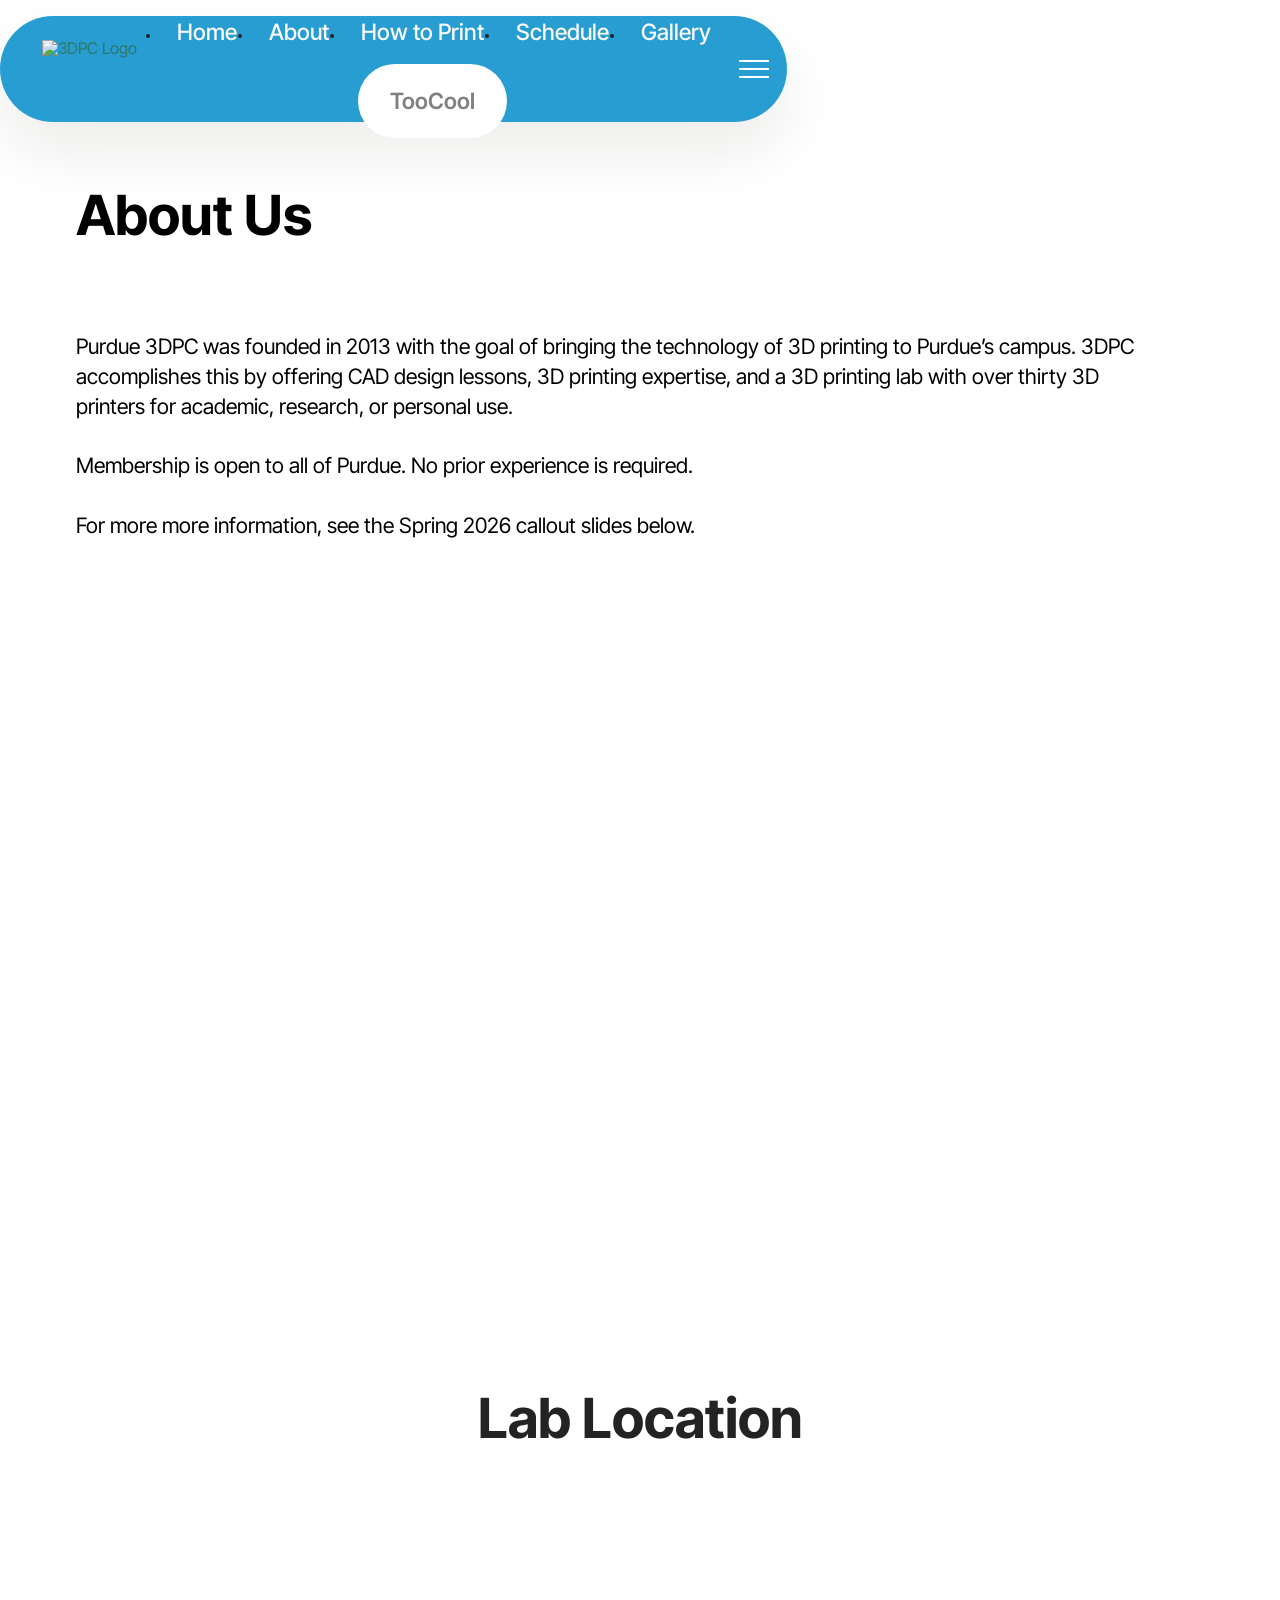
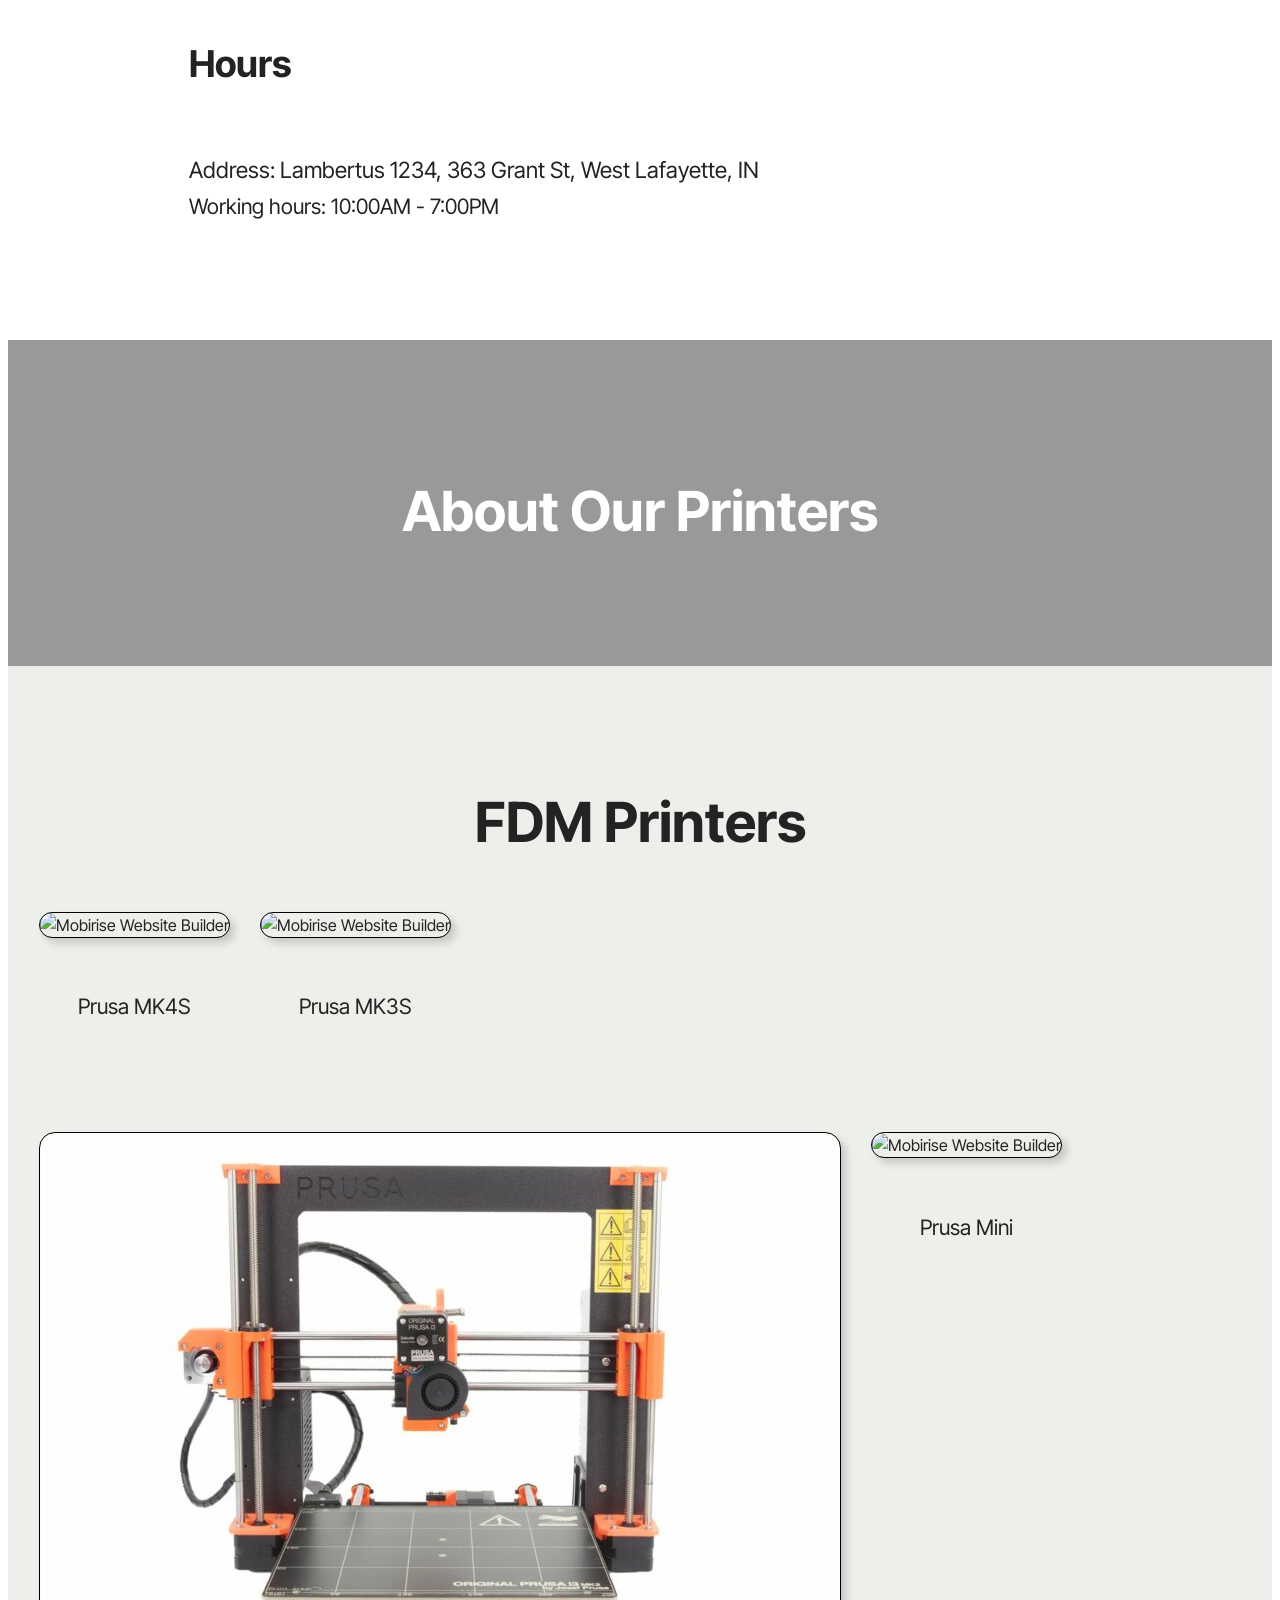
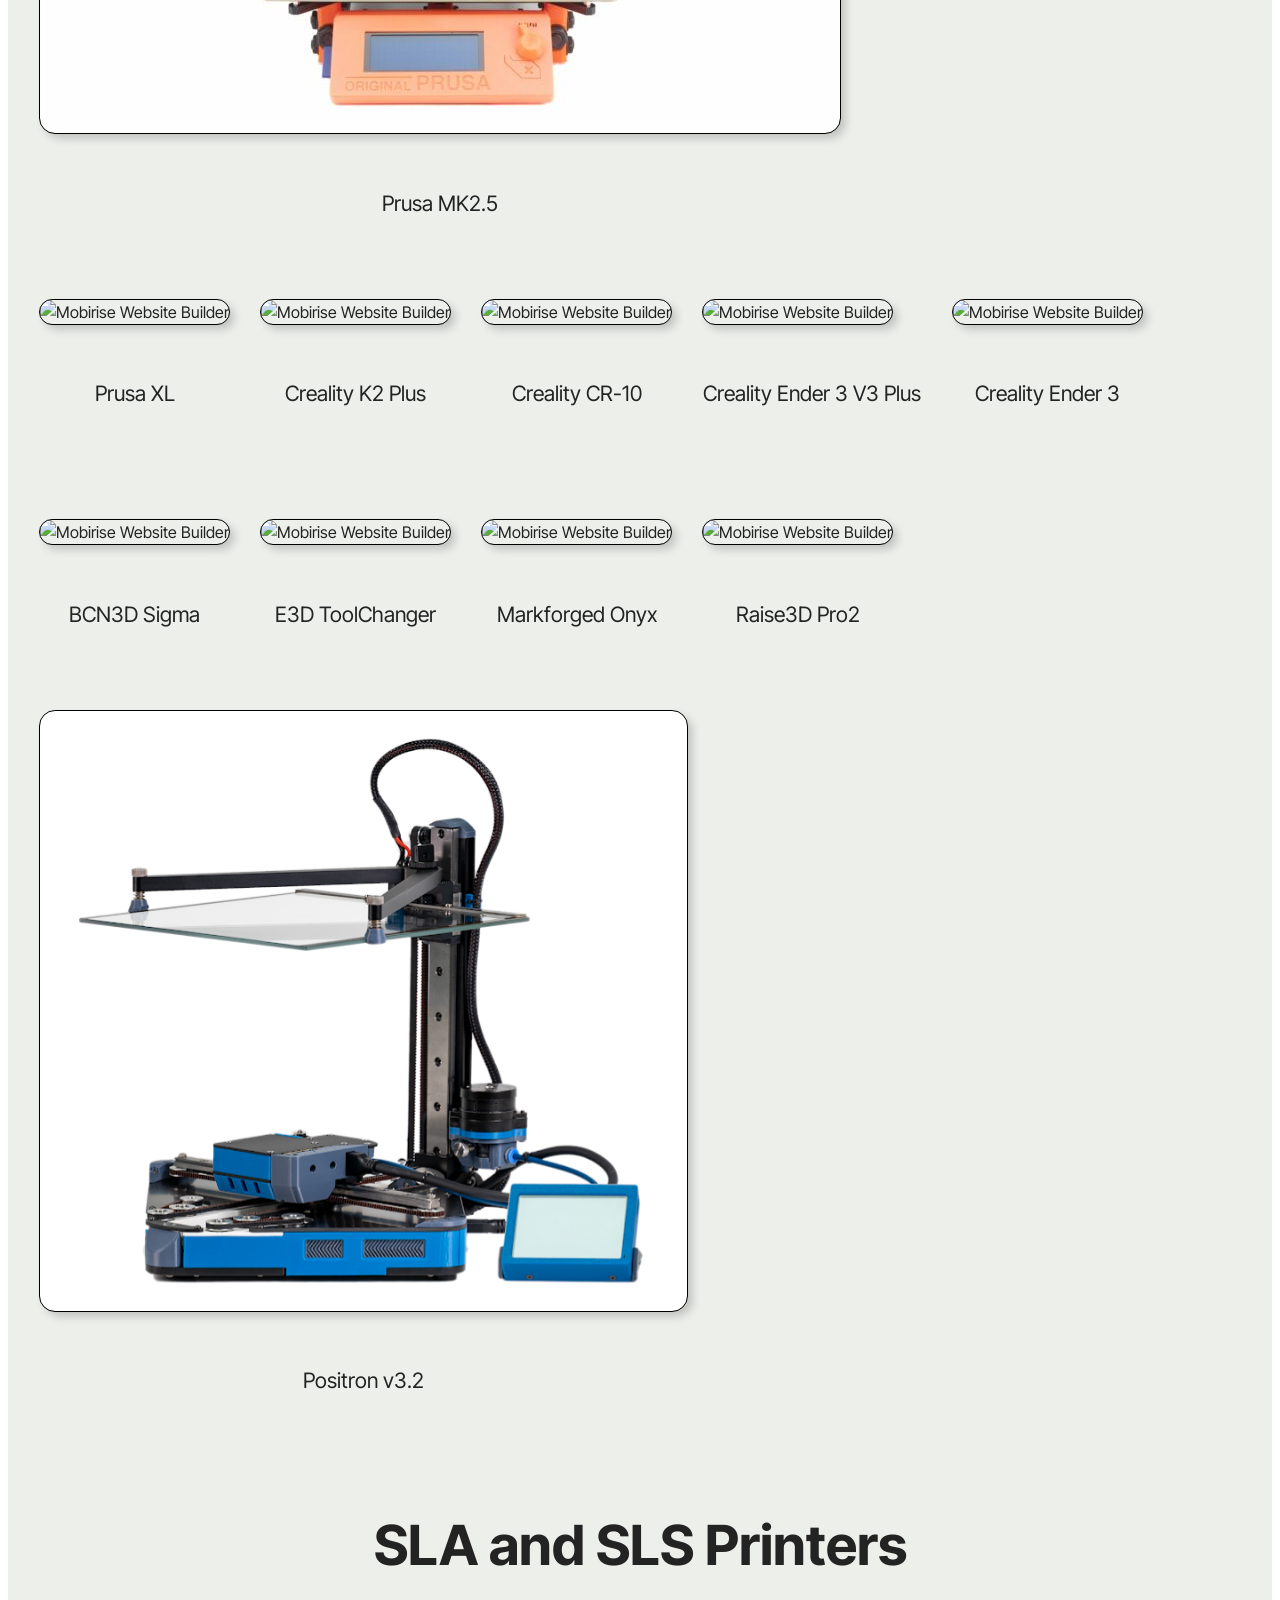
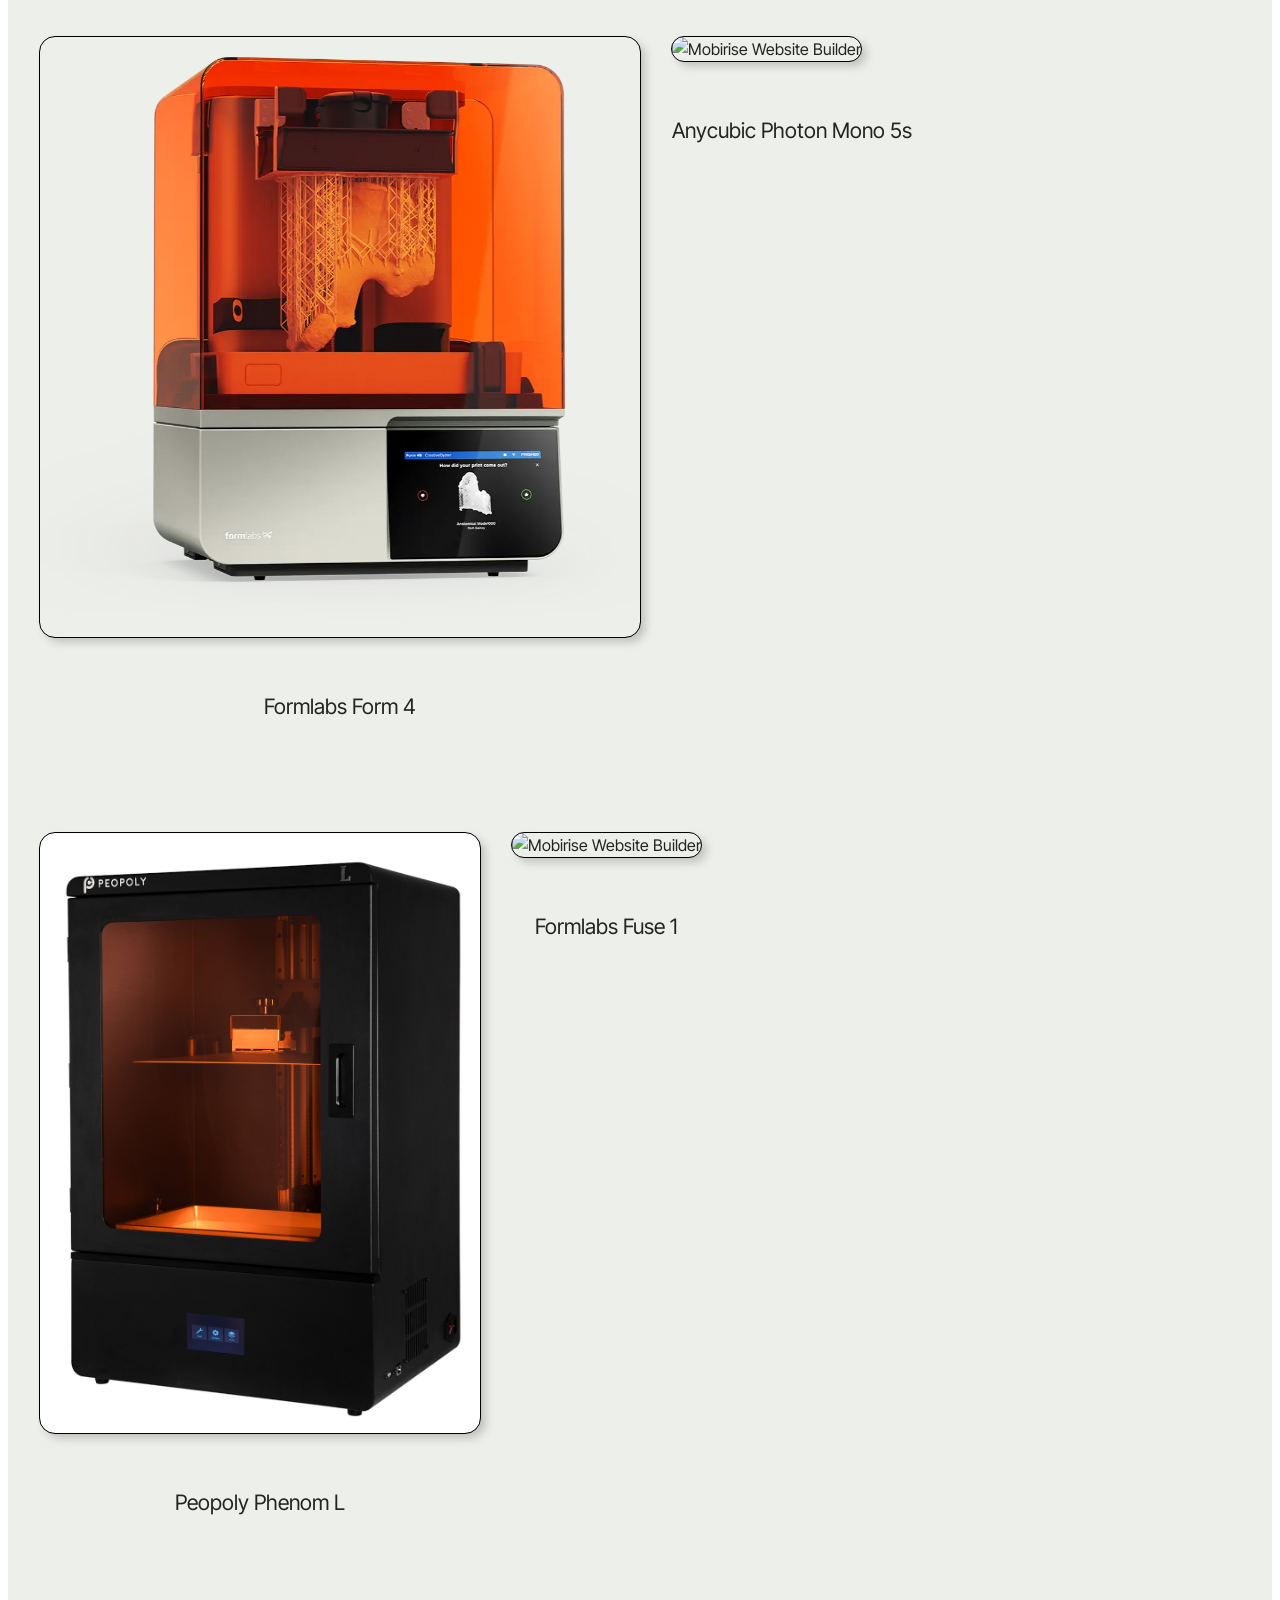
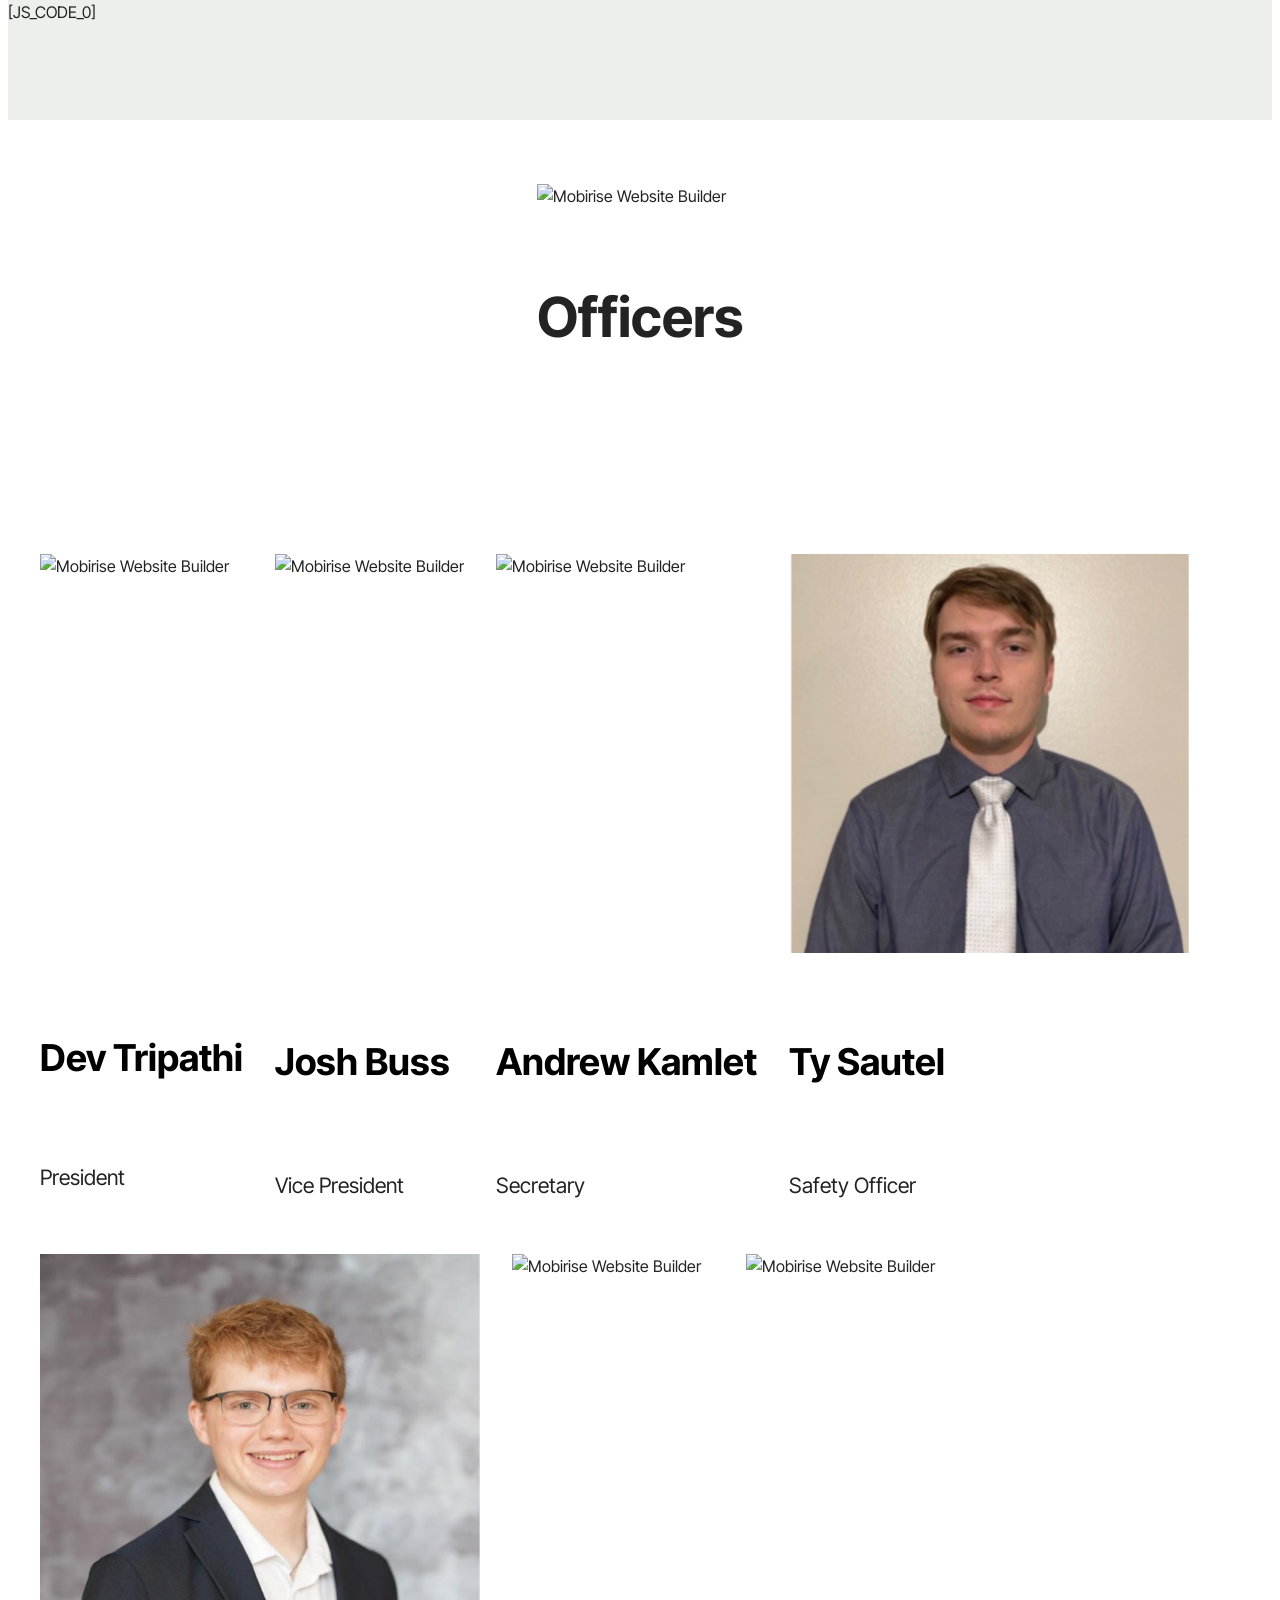
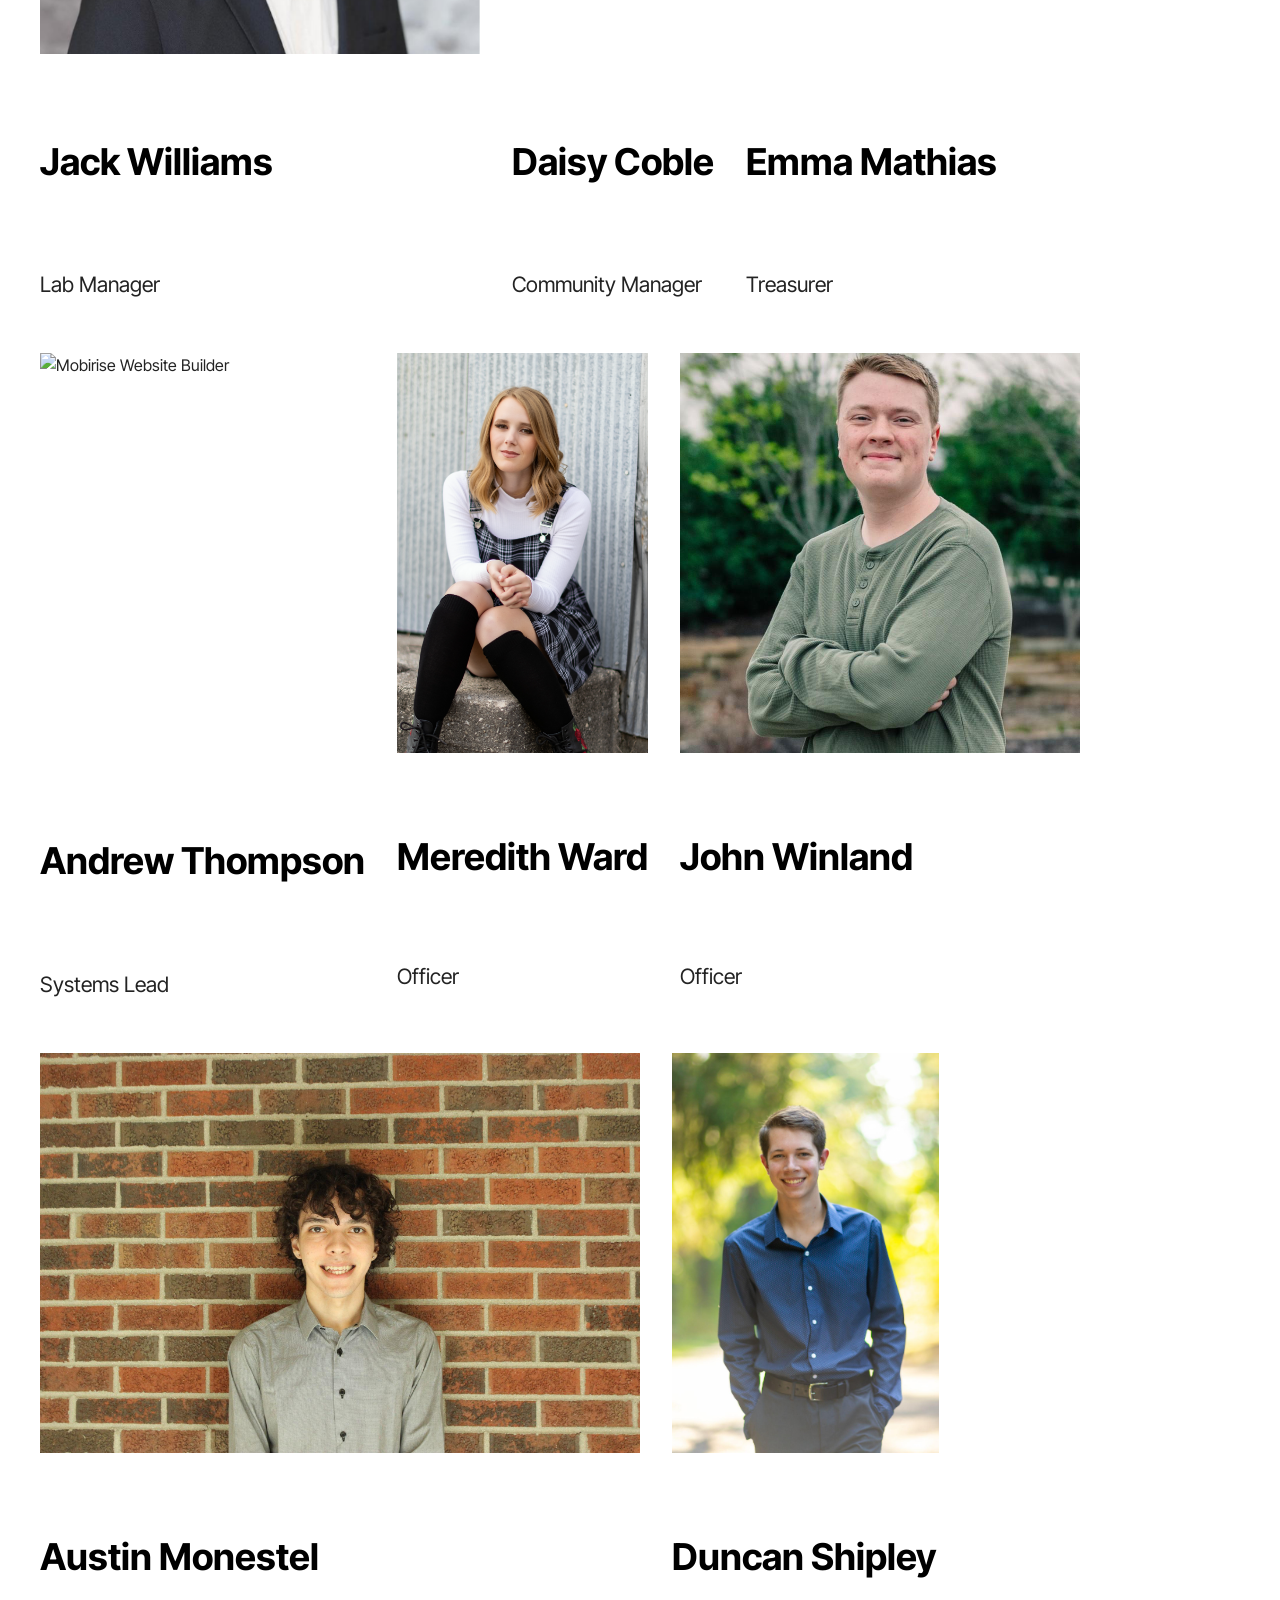
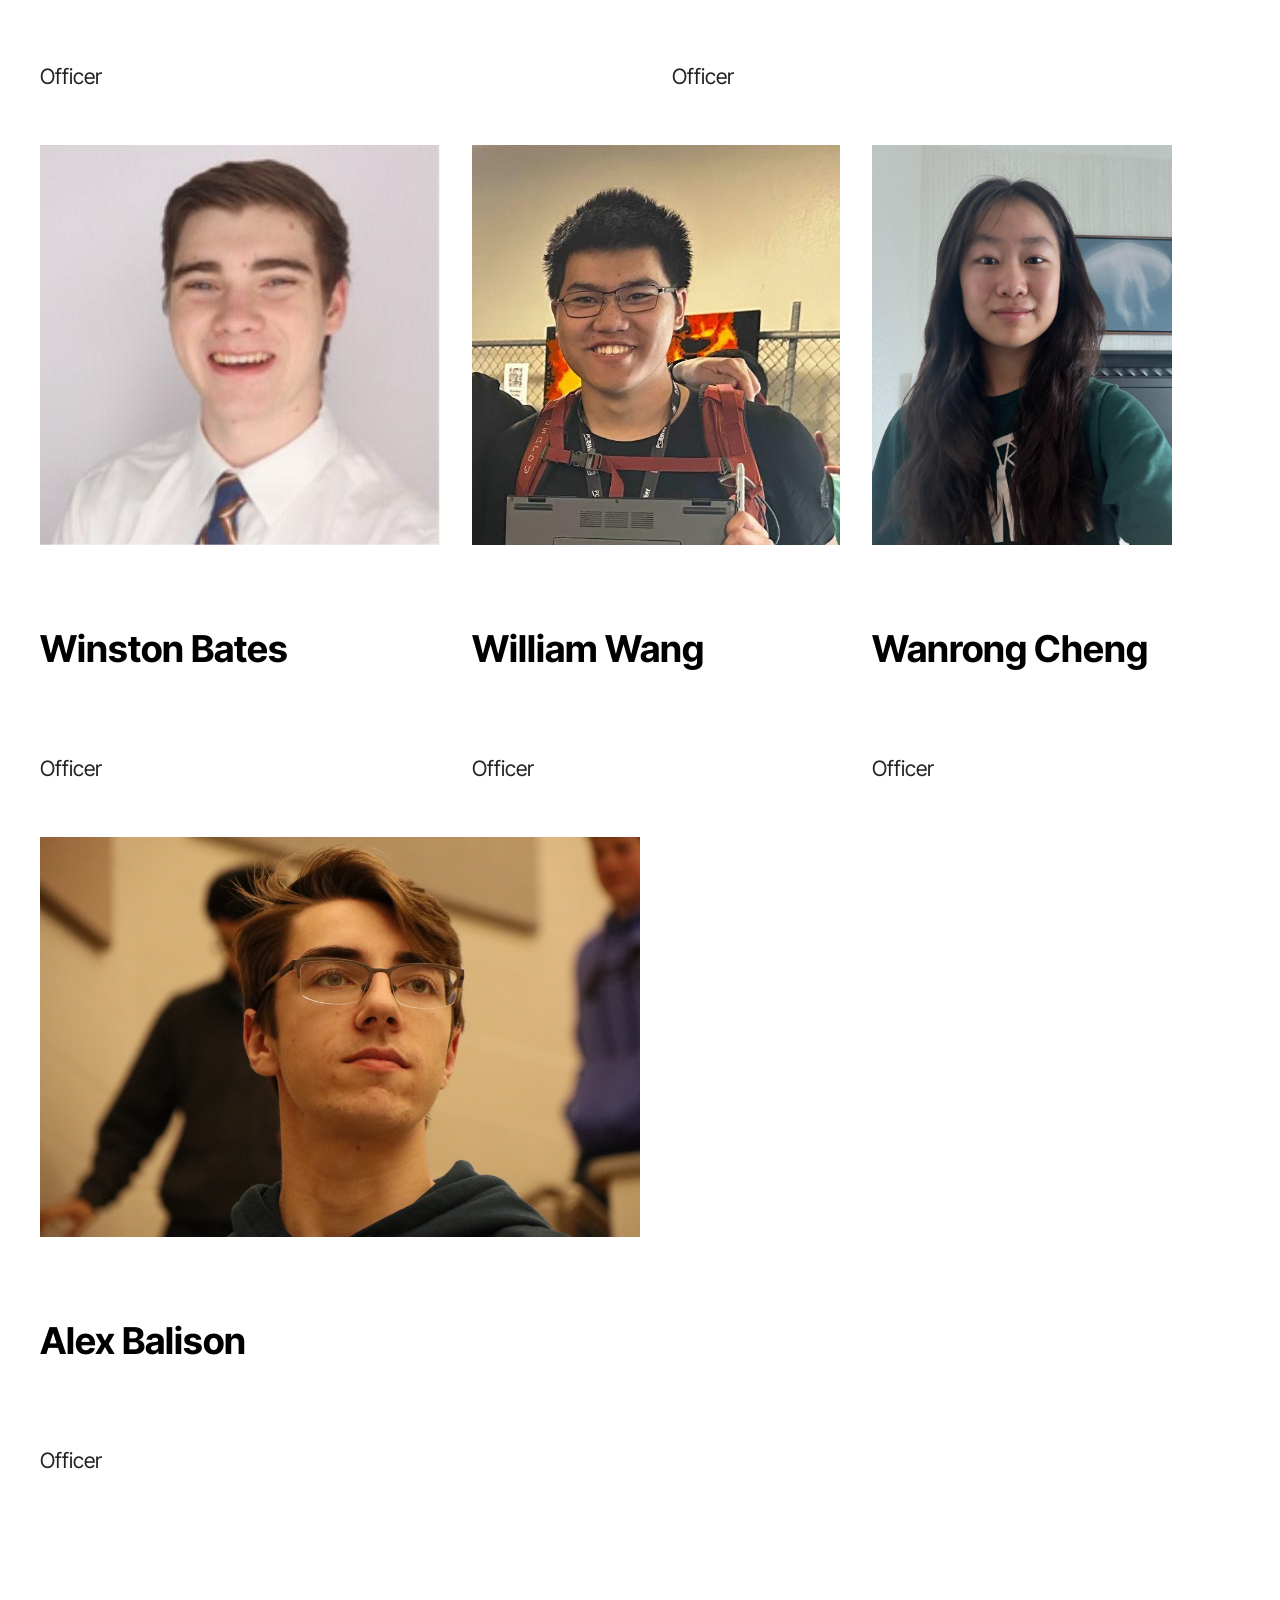
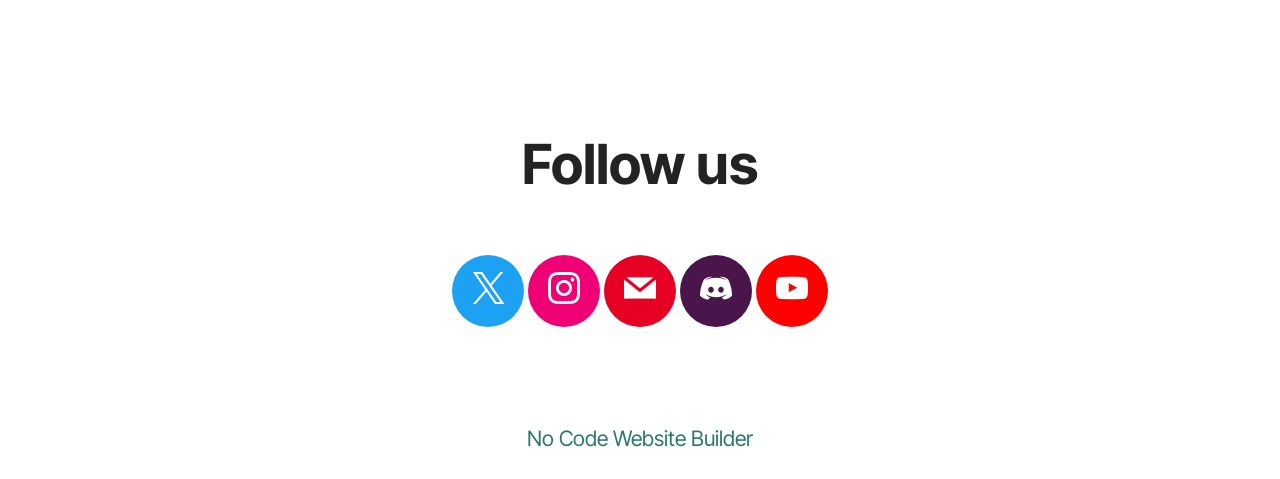
==== commit 3c225aae: "create github pages" ====
--- a/about.html
+++ b/about.html
@@ -21,7 +21,7 @@
   <link rel="stylesheet" href="assets/gallery/style.css">
   <link rel="preload" href="https://fonts.googleapis.com/css?family=Inter+Tight:100,200,300,400,500,600,700,800,900,100i,200i,300i,400i,500i,600i,700i,800i,900i&display=swap" as="style" onload="this.onload=null;this.rel='stylesheet'">
   <noscript><link rel="stylesheet" href="https://fonts.googleapis.com/css?family=Inter+Tight:100,200,300,400,500,600,700,800,900,100i,200i,300i,400i,500i,600i,700i,800i,900i&display=swap"></noscript>
-  <link rel="preload" as="style" href="assets/mobirise/css/mbr-additional.css?v=yCawSV"><link rel="stylesheet" href="assets/mobirise/css/mbr-additional.css?v=yCawSV" type="text/css">
+  <link rel="preload" as="style" href="assets/mobirise/css/mbr-additional.css?v=Ca1DIg"><link rel="stylesheet" href="assets/mobirise/css/mbr-additional.css?v=Ca1DIg" type="text/css">
 
   
   
@@ -37,7 +37,7 @@
 			<div class="navbar-brand">
 				<span class="navbar-logo">
 					<a href="index.html">
-						<img src="assets/images/purdue-3dpc-logo-white-text.png" alt="3DPC Logo" style="height: 3.4rem;">
+						<img src="assets/images/purdue-3dpc-logo-white-text.png" alt="3DPC Logo" style="height: 3.6rem;">
 					</a>
 				</span>
 				
@@ -51,15 +51,14 @@
 				</div>
 			</button>
 			<div class="collapse navbar-collapse" id="navbarSupportedContent">
-				<ul class="navbar-nav nav-dropdown nav-right" data-app-modern-menu="true"><li class="nav-item">
+				<ul class="navbar-nav nav-dropdown" data-app-modern-menu="true"><li class="nav-item">
 						<a class="nav-link link text-white display-4" href="index.html">Home<br></a>
 					</li><li class="nav-item"><a class="nav-link link text-white display-4" href="about.html">About</a></li><li class="nav-item"><a class="nav-link link text-white display-4" href="support.html">How to Print<br></a></li>
 					<li class="nav-item">
 						<a class="nav-link link text-white display-4" href="schedule.html" aria-expanded="false">Schedule</a>
-					</li><li class="nav-item"><a class="nav-link link text-white display-4" href="gallery.html">Gallery</a></li>
-          <li class="nav-item"><a class="nav-link link text-white display-4" href="https://discord.com/invite/emHWMM7f5C" target="_blank">Discord</a></li><li class="nav-item"><a class="nav-link link text-white display-4" href="https://www.toocoolpurdue.com/TooCOOLPurdueWL/vECLiveStudentOrganization/ShowLiveStudentOrganization.aspx" target="_blank">TooCool</a></li></ul>
+					</li><li class="nav-item"><a class="nav-link link text-white display-4" href="gallery.html">Gallery</a></li></ul>
 				
-				
+				<div class="navbar-buttons mbr-section-btn"><a class="btn btn-danger toocool" href="https://www.toocoolpurdue.com/TooCOOLPurdueWL/vECLiveStudentOrganization/ShowLiveStudentOrganization.aspx">TooCool</a></div>
 			</div>
 		</div>
 	</nav>
@@ -165,8 +164,8 @@
         </div>
         <div class="row mbr-gallery mbr-masonry" data-masonry="{&quot;percentPosition&quot;: true }">
             <div class="col-12 col-md-6 col-lg-3 item gallery-image active">
-                <div class="item-wrapper img-wrapper" data-toggle="modal" data-bs-toggle="modal" data-target="#vtxZ095ASs-modal" data-bs-target="#vtxZ095ASs-modal">
-                    <img class="w-100" src="assets/images/mk4.jpg" alt="Mobirise Website Builder" data-slide-to="0" data-bs-slide-to="0" data-target="#lb-vtxZ095ASs" data-bs-target="#lb-vtxZ095ASs">
+                <div class="item-wrapper img-wrapper" data-toggle="modal" data-bs-toggle="modal" data-target="#vty2A0O5Iu-modal" data-bs-target="#vty2A0O5Iu-modal">
+                    <img class="w-100" src="assets/images/mk4.jpg" alt="Mobirise Website Builder" data-slide-to="0" data-bs-slide-to="0" data-target="#lb-vty2A0O5Iu" data-bs-target="#lb-vty2A0O5Iu">
                     <div class="info-box">
                       <h2 class="printer-title">Prusa MK4S</h2>
                       <hr>
@@ -179,8 +178,8 @@
               <h6 class="mbr-item-subtitle mbr-fonts-style align-center mb-0 mt-1 display-7">Prusa MK4S<br><br></h6>
               </div>
               <div class="col-12 col-md-6 col-lg-3 item gallery-image">
-                <div class="item-wrapper img-wrapper" data-toggle="modal" data-bs-toggle="modal" data-target="#vtxZ095ASs-modal" data-bs-target="#vtxZ095ASs-modal">
-                    <img class="w-100" src="assets/images/mk3-2.jpg" alt="Mobirise Website Builder" data-slide-to="1" data-bs-slide-to="1" data-target="#lb-vtxZ095ASs" data-bs-target="#lb-vtxZ095ASs">
+                <div class="item-wrapper img-wrapper" data-toggle="modal" data-bs-toggle="modal" data-target="#vty2A0O5Iu-modal" data-bs-target="#vty2A0O5Iu-modal">
+                    <img class="w-100" src="assets/images/mk3-2.jpg" alt="Mobirise Website Builder" data-slide-to="1" data-bs-slide-to="1" data-target="#lb-vty2A0O5Iu" data-bs-target="#lb-vty2A0O5Iu">
                     <div class="info-box">
                     <h2 class="printer-title">Prusa MK3S</h2>
                       <hr>
@@ -193,8 +192,8 @@
                 </div>
                 <h6 class="mbr-item-subtitle mbr-fonts-style align-center mb-0 mt-1 display-7">Prusa MK3S<br><br></h6>
               </div><div class="col-12 col-md-6 col-lg-3 item gallery-image">
-                <div class="item-wrapper img-wrapper" data-toggle="modal" data-bs-toggle="modal" data-target="#vtxZ095ASs-modal" data-bs-target="#vtxZ095ASs-modal">
-                    <img class="w-100" src="assets/images/prusa-mk2.5.jpg" alt="Mobirise Website Builder" data-slide-to="2" data-bs-slide-to="2" data-target="#lb-vtxZ095ASs" data-bs-target="#lb-vtxZ095ASs">
+                <div class="item-wrapper img-wrapper" data-toggle="modal" data-bs-toggle="modal" data-target="#vty2A0O5Iu-modal" data-bs-target="#vty2A0O5Iu-modal">
+                    <img class="w-100" src="assets/images/prusa-mk2.5.jpg" alt="Mobirise Website Builder" data-slide-to="2" data-bs-slide-to="2" data-target="#lb-vty2A0O5Iu" data-bs-target="#lb-vty2A0O5Iu">
                     <div class="info-box">
                     <h2 class="printer-title">Prusa MK2.5</h2>
                       <hr>
@@ -207,8 +206,8 @@
                 <h6 class="mbr-item-subtitle mbr-fonts-style align-center mb-0 mt-1 display-7">Prusa MK2.5<br></h6>
               </div>
               <div class="col-12 col-md-6 col-lg-3 item gallery-image">
-                <div class="item-wrapper img-wrapper" data-toggle="modal" data-bs-toggle="modal" data-target="#vtxZ095ASs-modal" data-bs-target="#vtxZ095ASs-modal">
-                    <img class="w-100" src="assets/images/mini.jpg" alt="Mobirise Website Builder" data-slide-to="3" data-bs-slide-to="3" data-target="#lb-vtxZ095ASs" data-bs-target="#lb-vtxZ095ASs">
+                <div class="item-wrapper img-wrapper" data-toggle="modal" data-bs-toggle="modal" data-target="#vty2A0O5Iu-modal" data-bs-target="#vty2A0O5Iu-modal">
+                    <img class="w-100" src="assets/images/mini.jpg" alt="Mobirise Website Builder" data-slide-to="3" data-bs-slide-to="3" data-target="#lb-vty2A0O5Iu" data-bs-target="#lb-vty2A0O5Iu">
                     <div class="info-box">
                       <h2 class="printer-title">Prusa Mini</h2>
                       <hr>
@@ -220,8 +219,8 @@
                 </div>
                 <h6 class="mbr-item-subtitle mbr-fonts-style align-center mb-0 mt-1 display-7">Prusa Mini<br><br></h6>
               </div><div class="col-12 col-md-6 col-lg-3 item gallery-image">
-                <div class="item-wrapper img-wrapper" data-toggle="modal" data-bs-toggle="modal" data-target="#vtxZ095ASs-modal" data-bs-target="#vtxZ095ASs-modal">
-                    <img class="w-100" src="assets/images/xl.jpg" alt="Mobirise Website Builder" data-slide-to="4" data-bs-slide-to="4" data-target="#lb-vtxZ095ASs" data-bs-target="#lb-vtxZ095ASs">
+                <div class="item-wrapper img-wrapper" data-toggle="modal" data-bs-toggle="modal" data-target="#vty2A0O5Iu-modal" data-bs-target="#vty2A0O5Iu-modal">
+                    <img class="w-100" src="assets/images/xl.jpg" alt="Mobirise Website Builder" data-slide-to="4" data-bs-slide-to="4" data-target="#lb-vty2A0O5Iu" data-bs-target="#lb-vty2A0O5Iu">
                     <div class="info-box">
                     <h2 class="printer-title">Prusa XL</h2>
                       <hr>
@@ -235,8 +234,8 @@
               </div>
               
               <div class="col-12 col-md-6 col-lg-3 item gallery-image">
-                <div class="item-wrapper img-wrapper" data-toggle="modal" data-bs-toggle="modal" data-target="#vtxZ095ASs-modal" data-bs-target="#vtxZ095ASs-modal">
-                    <img class="w-100" src="assets/images/k2.jpg" alt="Mobirise Website Builder" data-slide-to="5" data-bs-slide-to="5" data-target="#lb-vtxZ095ASs" data-bs-target="#lb-vtxZ095ASs">
+                <div class="item-wrapper img-wrapper" data-toggle="modal" data-bs-toggle="modal" data-target="#vty2A0O5Iu-modal" data-bs-target="#vty2A0O5Iu-modal">
+                    <img class="w-100" src="assets/images/k2.jpg" alt="Mobirise Website Builder" data-slide-to="5" data-bs-slide-to="5" data-target="#lb-vty2A0O5Iu" data-bs-target="#lb-vty2A0O5Iu">
                     <div class="info-box">
                       <h2 class="printer-title">Creality K2 Plus</h2>
                       <hr>
@@ -249,8 +248,8 @@
                 <h6 class="mbr-item-subtitle mbr-fonts-style align-center mb-0 mt-1 display-7">Creality K2 Plus<br><br></h6>
               </div>
               <div class="col-12 col-md-6 col-lg-3 item gallery-image">
-                <div class="item-wrapper img-wrapper" data-toggle="modal" data-bs-toggle="modal" data-target="#vtxZ095ASs-modal" data-bs-target="#vtxZ095ASs-modal">
-                    <img class="w-100" src="assets/images/cr10.jpeg" alt="Mobirise Website Builder" data-slide-to="6" data-bs-slide-to="6" data-target="#lb-vtxZ095ASs" data-bs-target="#lb-vtxZ095ASs">
+                <div class="item-wrapper img-wrapper" data-toggle="modal" data-bs-toggle="modal" data-target="#vty2A0O5Iu-modal" data-bs-target="#vty2A0O5Iu-modal">
+                    <img class="w-100" src="assets/images/cr10.jpeg" alt="Mobirise Website Builder" data-slide-to="6" data-bs-slide-to="6" data-target="#lb-vty2A0O5Iu" data-bs-target="#lb-vty2A0O5Iu">
                      <div class="info-box">
                       <h2 class="printer-title">Creality CR-10</h2>
                       <hr>
@@ -263,8 +262,8 @@
                 <h6 class="mbr-item-subtitle mbr-fonts-style align-center mb-0 mt-1 display-7">Creality CR-10</h6>
               </div>
               <div class="col-12 col-md-6 col-lg-3 item gallery-image">
-                <div class="item-wrapper img-wrapper" data-toggle="modal" data-bs-toggle="modal" data-target="#vtxZ095ASs-modal" data-bs-target="#vtxZ095ASs-modal">
-                    <img class="w-100" src="assets/images/ender3-v3-plus-1.jpg" alt="Mobirise Website Builder" data-slide-to="7" data-bs-slide-to="7" data-target="#lb-vtxZ095ASs" data-bs-target="#lb-vtxZ095ASs">
+                <div class="item-wrapper img-wrapper" data-toggle="modal" data-bs-toggle="modal" data-target="#vty2A0O5Iu-modal" data-bs-target="#vty2A0O5Iu-modal">
+                    <img class="w-100" src="assets/images/ender3-v3-plus-1.jpg" alt="Mobirise Website Builder" data-slide-to="7" data-bs-slide-to="7" data-target="#lb-vty2A0O5Iu" data-bs-target="#lb-vty2A0O5Iu">
                           <div class="info-box">
                       <h2 class="printer-title">Creality Ender 3 V3 Plus</h2>
                       <hr>
@@ -276,8 +275,8 @@
                 </div>
                 <h6 class="mbr-item-subtitle mbr-fonts-style align-center mb-0 mt-1 display-7">Creality Ender 3 V3 Plus</h6>
               </div><div class="col-12 col-md-6 col-lg-3 item gallery-image">
-                <div class="item-wrapper img-wrapper" data-toggle="modal" data-bs-toggle="modal" data-target="#vtxZ095ASs-modal" data-bs-target="#vtxZ095ASs-modal">
-                    <img class="w-100" src="assets/images/ender3-1.jpg" alt="Mobirise Website Builder" data-slide-to="8" data-bs-slide-to="8" data-target="#lb-vtxZ095ASs" data-bs-target="#lb-vtxZ095ASs">
+                <div class="item-wrapper img-wrapper" data-toggle="modal" data-bs-toggle="modal" data-target="#vty2A0O5Iu-modal" data-bs-target="#vty2A0O5Iu-modal">
+                    <img class="w-100" src="assets/images/ender3-1.jpg" alt="Mobirise Website Builder" data-slide-to="8" data-bs-slide-to="8" data-target="#lb-vty2A0O5Iu" data-bs-target="#lb-vty2A0O5Iu">
                    <div class="info-box">
                       <h2 class="printer-title">Creality Ender 3</h2>
                       <hr>
@@ -290,8 +289,8 @@
                 <h6 class="mbr-item-subtitle mbr-fonts-style align-center mb-0 mt-1 display-7">Creality Ender 3</h6>
               </div>
               <div class="col-12 col-md-6 col-lg-3 item gallery-image">
-                <div class="item-wrapper img-wrapper" data-toggle="modal" data-bs-toggle="modal" data-target="#vtxZ095ASs-modal" data-bs-target="#vtxZ095ASs-modal">
-                    <img class="w-100" src="assets/images/sigma.jpg" alt="Mobirise Website Builder" data-slide-to="9" data-bs-slide-to="9" data-target="#lb-vtxZ095ASs" data-bs-target="#lb-vtxZ095ASs">
+                <div class="item-wrapper img-wrapper" data-toggle="modal" data-bs-toggle="modal" data-target="#vty2A0O5Iu-modal" data-bs-target="#vty2A0O5Iu-modal">
+                    <img class="w-100" src="assets/images/sigma.jpg" alt="Mobirise Website Builder" data-slide-to="9" data-bs-slide-to="9" data-target="#lb-vty2A0O5Iu" data-bs-target="#lb-vty2A0O5Iu">
                     <div class="info-box">
                       <h2 class="printer-title">BCN3D Sigma</h2>
                       <hr>
@@ -304,8 +303,8 @@
                 <h6 class="mbr-item-subtitle mbr-fonts-style align-center mb-0 mt-1 display-7">BCN3D Sigma</h6>
               </div>
               <div class="col-12 col-md-6 col-lg-3 item gallery-image">
-                <div class="item-wrapper img-wrapper" data-toggle="modal" data-bs-toggle="modal" data-target="#vtxZ095ASs-modal" data-bs-target="#vtxZ095ASs-modal">
-                    <img class="w-100" src="assets/images/e3d.jpg" alt="Mobirise Website Builder" data-slide-to="10" data-bs-slide-to="10" data-target="#lb-vtxZ095ASs" data-bs-target="#lb-vtxZ095ASs">
+                <div class="item-wrapper img-wrapper" data-toggle="modal" data-bs-toggle="modal" data-target="#vty2A0O5Iu-modal" data-bs-target="#vty2A0O5Iu-modal">
+                    <img class="w-100" src="assets/images/e3d.jpg" alt="Mobirise Website Builder" data-slide-to="10" data-bs-slide-to="10" data-target="#lb-vty2A0O5Iu" data-bs-target="#lb-vty2A0O5Iu">
                           <div class="info-box">
                       <h2 class="printer-title">E3D ToolChanger</h2>
                       <hr>
@@ -318,8 +317,8 @@
                 <h6 class="mbr-item-subtitle mbr-fonts-style align-center mb-0 mt-1 display-7">E3D ToolChanger</h6>
               </div>
               <div class="col-12 col-md-6 col-lg-3 item gallery-image">
-                <div class="item-wrapper img-wrapper" data-toggle="modal" data-bs-toggle="modal" data-target="#vtxZ095ASs-modal" data-bs-target="#vtxZ095ASs-modal">
-                    <img class="w-100" src="assets/images/onyx-1.jpg" alt="Mobirise Website Builder" data-slide-to="11" data-bs-slide-to="11" data-target="#lb-vtxZ095ASs" data-bs-target="#lb-vtxZ095ASs">
+                <div class="item-wrapper img-wrapper" data-toggle="modal" data-bs-toggle="modal" data-target="#vty2A0O5Iu-modal" data-bs-target="#vty2A0O5Iu-modal">
+                    <img class="w-100" src="assets/images/onyx-1.jpg" alt="Mobirise Website Builder" data-slide-to="11" data-bs-slide-to="11" data-target="#lb-vty2A0O5Iu" data-bs-target="#lb-vty2A0O5Iu">
                     <div class="info-box">
                       <h2 class="printer-title">Markforged Onyx</h2>
                       <hr>
@@ -332,8 +331,8 @@
                 <h6 class="mbr-item-subtitle mbr-fonts-style align-center mb-0 mt-1 display-7">Markforged Onyx</h6>
               </div>
               <div class="col-12 col-md-6 col-lg-3 item gallery-image">
-                <div class="item-wrapper img-wrapper" data-toggle="modal" data-bs-toggle="modal" data-target="#vtxZ095ASs-modal" data-bs-target="#vtxZ095ASs-modal">
-                    <img class="w-100" src="assets/images/raise3d.jpg" alt="Mobirise Website Builder" data-slide-to="12" data-bs-slide-to="12" data-target="#lb-vtxZ095ASs" data-bs-target="#lb-vtxZ095ASs">
+                <div class="item-wrapper img-wrapper" data-toggle="modal" data-bs-toggle="modal" data-target="#vty2A0O5Iu-modal" data-bs-target="#vty2A0O5Iu-modal">
+                    <img class="w-100" src="assets/images/raise3d.jpg" alt="Mobirise Website Builder" data-slide-to="12" data-bs-slide-to="12" data-target="#lb-vty2A0O5Iu" data-bs-target="#lb-vty2A0O5Iu">
                           <div class="info-box">
                       <h2 class="printer-title">Raise3D Pro2</h2>
                       <hr>
@@ -345,8 +344,8 @@
                 </div>
                 <h6 class="mbr-item-subtitle mbr-fonts-style align-center mb-0 mt-1 display-7">Raise3D Pro2</h6>
               </div><div class="col-12 col-md-6 col-lg-3 item gallery-image">
-                <div class="item-wrapper img-wrapper" data-toggle="modal" data-bs-toggle="modal" data-target="#vtxZ095ASs-modal" data-bs-target="#vtxZ095ASs-modal">
-                    <img class="w-100" src="assets/images/positron-1.png" alt="Mobirise Website Builder" data-slide-to="13" data-bs-slide-to="13" data-target="#lb-vtxZ095ASs" data-bs-target="#lb-vtxZ095ASs">
+                <div class="item-wrapper img-wrapper" data-toggle="modal" data-bs-toggle="modal" data-target="#vty2A0O5Iu-modal" data-bs-target="#vty2A0O5Iu-modal">
+                    <img class="w-100" src="assets/images/positron-1.png" alt="Mobirise Website Builder" data-slide-to="13" data-bs-slide-to="13" data-target="#lb-vty2A0O5Iu" data-bs-target="#lb-vty2A0O5Iu">
                     <div class="info-box">
                       <h2 class="printer-title">Positron v3.2</h2>
                       <hr>
@@ -374,8 +373,8 @@
         </div>
         <div class="row mbr-gallery mbr-masonry" data-masonry="{&quot;percentPosition&quot;: true }">
         <div class="col-12 col-md-6 col-lg-3 item gallery-image">
-                <div class="item-wrapper img-wrapper" data-toggle="modal" data-bs-toggle="modal" data-target="#vtxZ095ASs-modal" data-bs-target="#vtxZ095ASs-modal">
-                    <img class="w-100" src="assets/images/formlabs-form-4.webp" alt="Mobirise Website Builder" data-slide-to="0" data-bs-slide-to="0" data-target="#lb-vtxZ095ASs" data-bs-target="#lb-vtxZ095ASs">
+                <div class="item-wrapper img-wrapper" data-toggle="modal" data-bs-toggle="modal" data-target="#vty2A0O5Iu-modal" data-bs-target="#vty2A0O5Iu-modal">
+                    <img class="w-100" src="assets/images/formlabs-form-4.webp" alt="Mobirise Website Builder" data-slide-to="0" data-bs-slide-to="0" data-target="#lb-vty2A0O5Iu" data-bs-target="#lb-vty2A0O5Iu">
                     <div class="info-box">
                       <h2 class="printer-title">Formlabs Form 4</h2>
                       <hr>
@@ -389,8 +388,8 @@
               </div>
               
             <div class="col-12 col-md-6 col-lg-3 item gallery-image">
-                <div class="item-wrapper img-wrapper" data-toggle="modal" data-bs-toggle="modal" data-target="#vtxZ095ASs-modal" data-bs-target="#vtxZ095ASs-modal">
-                    <img class="w-100" src="assets/images/photon.png" alt="Mobirise Website Builder" data-slide-to="1" data-bs-slide-to="1" data-target="#lb-vtxZ095ASs" data-bs-target="#lb-vtxZ095ASs">
+                <div class="item-wrapper img-wrapper" data-toggle="modal" data-bs-toggle="modal" data-target="#vty2A0O5Iu-modal" data-bs-target="#vty2A0O5Iu-modal">
+                    <img class="w-100" src="assets/images/photon.png" alt="Mobirise Website Builder" data-slide-to="1" data-bs-slide-to="1" data-target="#lb-vty2A0O5Iu" data-bs-target="#lb-vty2A0O5Iu">
                     <div class="info-box">
                       <h2 class="printer-title">Anycubic Photon Mono 5s</h2>
                       <hr>
@@ -403,8 +402,8 @@
                 <h6 class="mbr-item-subtitle mbr-fonts-style align-center mb-0 mt-1 display-7">Anycubic Photon Mono 5s</h6>
           </div>
           <div class="col-12 col-md-6 col-lg-3 item gallery-image">
-                <div class="item-wrapper img-wrapper" data-toggle="modal" data-bs-toggle="modal" data-target="#vtxZ095ASs-modal" data-bs-target="#vtxZ095ASs-modal">
-                    <img class="w-100" src="assets/images/peopoly.png" alt="Mobirise Website Builder" data-slide-to="2" data-bs-slide-to="2" data-target="#lb-vtxZ095ASs" data-bs-target="#lb-vtxZ095ASs">
+                <div class="item-wrapper img-wrapper" data-toggle="modal" data-bs-toggle="modal" data-target="#vty2A0O5Iu-modal" data-bs-target="#vty2A0O5Iu-modal">
+                    <img class="w-100" src="assets/images/peopoly.png" alt="Mobirise Website Builder" data-slide-to="2" data-bs-slide-to="2" data-target="#lb-vty2A0O5Iu" data-bs-target="#lb-vty2A0O5Iu">
                     <div class="info-box">
                     <h2 class="printer-title">Peopoly Phenom L</h2>
                       <hr>
@@ -418,8 +417,8 @@
               </div>
           
           <div class="col-12 col-md-6 col-lg-3 item gallery-image">
-                <div class="item-wrapper img-wrapper" data-toggle="modal" data-bs-toggle="modal" data-target="#vtxZ095ASs-modal" data-bs-target="#vtxZ095ASs-modal">
-                    <img class="w-100" src="assets/images/fuse.jpg" alt="Mobirise Website Builder" data-slide-to="3" data-bs-slide-to="3" data-target="#lb-vtxZ095ASs" data-bs-target="#lb-vtxZ095ASs">
+                <div class="item-wrapper img-wrapper" data-toggle="modal" data-bs-toggle="modal" data-target="#vty2A0O5Iu-modal" data-bs-target="#vty2A0O5Iu-modal">
+                    <img class="w-100" src="assets/images/fuse.jpg" alt="Mobirise Website Builder" data-slide-to="3" data-bs-slide-to="3" data-target="#lb-vty2A0O5Iu" data-bs-target="#lb-vty2A0O5Iu">
                      <div class="info-box">
                       <h2 class="printer-title">Formlabs Fuse 1</h2>
                       <hr>
@@ -709,7 +708,7 @@
             </div>
         </div>
     </div>
-</section><section class="display-7" style="padding: 0;align-items: center;justify-content: center;flex-wrap: wrap;    align-content: center;display: flex;position: relative;height: 4rem;"><a href="https://mobiri.se/" style="flex: 1 1;height: 4rem;position: absolute;width: 100%;z-index: 1;"><img alt="" style="height: 4rem;" src="[data-uri]"></a><p style="margin: 0;text-align: center;" class="display-7">&#8204;</p><a style="z-index:1" href="https://mobirise.com/builder/ai-website-builder.html">Free AI Website Software</a></section><script src="assets/bootstrap/js/bootstrap.bundle.min.js"></script>  <script src="assets/parallax/jarallax.js"></script>  <script src="assets/smoothscroll/smooth-scroll.js"></script>  <script src="assets/ytplayer/index.js"></script>  <script src="assets/dropdown/js/navbar-dropdown.js"></script>  <script src="assets/masonry/masonry.pkgd.min.js"></script>  <script src="assets/imagesloaded/imagesloaded.pkgd.min.js"></script>  <script src="assets/theme/js/script.js"></script>  <script src="assets/gallery/player.min.js"></script>  <script src="assets/gallery/script.js"></script>  
+</section><section class="display-7" style="padding: 0;align-items: center;justify-content: center;flex-wrap: wrap;    align-content: center;display: flex;position: relative;height: 4rem;"><a href="https://mobiri.se/" style="flex: 1 1;height: 4rem;position: absolute;width: 100%;z-index: 1;"><img alt="" style="height: 4rem;" src="[data-uri]"></a><p style="margin: 0;text-align: center;" class="display-7">&#8204;</p><a style="z-index:1" href="https://mobirise.com/builder/no-code-website-builder.html">No Code Website Builder</a></section><script src="assets/bootstrap/js/bootstrap.bundle.min.js"></script>  <script src="assets/parallax/jarallax.js"></script>  <script src="assets/smoothscroll/smooth-scroll.js"></script>  <script src="assets/ytplayer/index.js"></script>  <script src="assets/dropdown/js/navbar-dropdown.js"></script>  <script src="assets/masonry/masonry.pkgd.min.js"></script>  <script src="assets/imagesloaded/imagesloaded.pkgd.min.js"></script>  <script src="assets/theme/js/script.js"></script>  <script src="assets/gallery/player.min.js"></script>  <script src="assets/gallery/script.js"></script>  
   
   
   <input name="animation" type="hidden">
--- a/assets/mobirise/css/mbr-additional.css
+++ b/assets/mobirise/css/mbr-additional.css
@@ -38,11 +38,11 @@
 }
 .display-4 {
   font-family: 'Inter Tight', sans-serif;
-  font-size: 1.4rem;
+  font-size: 1.5rem;
   line-height: 1.5;
 }
 .display-4 > .mbr-iconfont {
-  font-size: 1.75rem;
+  font-size: 1.875rem;
 }
 .display-5 {
   font-family: 'Inter Tight', sans-serif;
@@ -82,9 +82,9 @@
     line-height: calc( 1.3 * (2.05rem + (4 - 2.05) * ((100vw - 20rem) / (48 - 20))));
   }
   .display-4 {
-    font-size: 1.12rem;
-    font-size: calc( 1.14rem + (1.4 - 1.14) * ((100vw - 20rem) / (48 - 20)));
-    line-height: calc( 1.4 * (1.14rem + (1.4 - 1.14) * ((100vw - 20rem) / (48 - 20))));
+    font-size: 1.2rem;
+    font-size: calc( 1.175rem + (1.5 - 1.175) * ((100vw - 20rem) / (48 - 20)));
+    line-height: calc( 1.4 * (1.175rem + (1.5 - 1.175) * ((100vw - 20rem) / (48 - 20))));
   }
   .display-5 {
     font-size: 2.08rem;
@@ -109,9 +109,9 @@
     line-height: calc( 1.3 * (2.05rem + (4 - 2.05) * ((100vw - 62rem) / (87 - 62))));
   }
   .display-4 {
-    font-size: 1.12rem;
-    font-size: calc( 1.14rem + (1.4 - 1.14) * ((100vw - 62rem) / (87 - 62)));
-    line-height: calc( 1.4 * (1.14rem + (1.4 - 1.14) * ((100vw - 62rem) / (87 - 62))));
+    font-size: 1.2rem;
+    font-size: calc( 1.175rem + (1.5 - 1.175) * ((100vw - 62rem) / (87 - 62)));
+    line-height: calc( 1.4 * (1.175rem + (1.5 - 1.175) * ((100vw - 62rem) / (87 - 62))));
   }
   .display-5 {
     font-size: 2.08rem;
@@ -778,6 +778,14 @@
   outline: red solid 2px !important;
   outline-offset: 2px !important;
   transition: outline 0.2s ease-in-out;
+}
+.toocool {
+  font-family: 'Inter Tight', sans-serif;
+  font-size: 1.4rem;
+  line-height: 1.5;
+}
+.toocool > .mbr-iconfont {
+  font-size: 1.4rem;
 }
 .cid-uEiCgQbyLP {
   z-index: 1000;
@@ -1009,7 +1017,7 @@
 }
 @media (min-width: 992px) {
   .cid-uEiCgQbyLP .navbar.collapsed.opened:not(.navbar-short) .navbar-collapse {
-    max-height: calc(98.5vh - 3.4rem);
+    max-height: calc(98.5vh - 3.6rem);
   }
 }
 .cid-uEiCgQbyLP .navbar.collapsed .dropdown-menu .dropdown-submenu {
@@ -1840,7 +1848,7 @@
 }
 @media (min-width: 992px) {
   .cid-uEiCgQbyLP .navbar.collapsed.opened:not(.navbar-short) .navbar-collapse {
-    max-height: calc(98.5vh - 3.4rem);
+    max-height: calc(98.5vh - 3.6rem);
   }
 }
 .cid-uEiCgQbyLP .navbar.collapsed .dropdown-menu .dropdown-submenu {
@@ -2580,7 +2588,7 @@
 }
 @media (min-width: 992px) {
   .cid-uEiCgQbyLP .navbar.collapsed.opened:not(.navbar-short) .navbar-collapse {
-    max-height: calc(98.5vh - 3.4rem);
+    max-height: calc(98.5vh - 3.6rem);
   }
 }
 .cid-uEiCgQbyLP .navbar.collapsed .dropdown-menu .dropdown-submenu {
@@ -3483,7 +3491,7 @@
 }
 @media (min-width: 992px) {
   .cid-uEiCgQbyLP .navbar.collapsed.opened:not(.navbar-short) .navbar-collapse {
-    max-height: calc(98.5vh - 3.4rem);
+    max-height: calc(98.5vh - 3.6rem);
   }
 }
 .cid-uEiCgQbyLP .navbar.collapsed .dropdown-menu .dropdown-submenu {
@@ -4124,7 +4132,7 @@
 }
 @media (min-width: 992px) {
   .cid-uEiCgQbyLP .navbar.collapsed.opened:not(.navbar-short) .navbar-collapse {
-    max-height: calc(98.5vh - 3.4rem);
+    max-height: calc(98.5vh - 3.6rem);
   }
 }
 .cid-uEiCgQbyLP .navbar.collapsed .dropdown-menu .dropdown-submenu {
--- a/assets/mobirise/css/mbr-additional.css
+++ b/assets/mobirise/css/mbr-additional.css
@@ -38,11 +38,11 @@
 }
 .display-4 {
   font-family: 'Inter Tight', sans-serif;
-  font-size: 1.4rem;
+  font-size: 1.5rem;
   line-height: 1.5;
 }
 .display-4 > .mbr-iconfont {
-  font-size: 1.75rem;
+  font-size: 1.875rem;
 }
 .display-5 {
   font-family: 'Inter Tight', sans-serif;
@@ -82,9 +82,9 @@
     line-height: calc( 1.3 * (2.05rem + (4 - 2.05) * ((100vw - 20rem) / (48 - 20))));
   }
   .display-4 {
-    font-size: 1.12rem;
-    font-size: calc( 1.14rem + (1.4 - 1.14) * ((100vw - 20rem) / (48 - 20)));
-    line-height: calc( 1.4 * (1.14rem + (1.4 - 1.14) * ((100vw - 20rem) / (48 - 20))));
+    font-size: 1.2rem;
+    font-size: calc( 1.175rem + (1.5 - 1.175) * ((100vw - 20rem) / (48 - 20)));
+    line-height: calc( 1.4 * (1.175rem + (1.5 - 1.175) * ((100vw - 20rem) / (48 - 20))));
   }
   .display-5 {
     font-size: 2.08rem;
@@ -109,9 +109,9 @@
     line-height: calc( 1.3 * (2.05rem + (4 - 2.05) * ((100vw - 62rem) / (87 - 62))));
   }
   .display-4 {
-    font-size: 1.12rem;
-    font-size: calc( 1.14rem + (1.4 - 1.14) * ((100vw - 62rem) / (87 - 62)));
-    line-height: calc( 1.4 * (1.14rem + (1.4 - 1.14) * ((100vw - 62rem) / (87 - 62))));
+    font-size: 1.2rem;
+    font-size: calc( 1.175rem + (1.5 - 1.175) * ((100vw - 62rem) / (87 - 62)));
+    line-height: calc( 1.4 * (1.175rem + (1.5 - 1.175) * ((100vw - 62rem) / (87 - 62))));
   }
   .display-5 {
     font-size: 2.08rem;
@@ -778,6 +778,14 @@
   outline: red solid 2px !important;
   outline-offset: 2px !important;
   transition: outline 0.2s ease-in-out;
+}
+.toocool {
+  font-family: 'Inter Tight', sans-serif;
+  font-size: 1.4rem;
+  line-height: 1.5;
+}
+.toocool > .mbr-iconfont {
+  font-size: 1.4rem;
 }
 .cid-uEiCgQbyLP {
   z-index: 1000;
@@ -1009,7 +1017,7 @@
 }
 @media (min-width: 992px) {
   .cid-uEiCgQbyLP .navbar.collapsed.opened:not(.navbar-short) .navbar-collapse {
-    max-height: calc(98.5vh - 3.4rem);
+    max-height: calc(98.5vh - 3.6rem);
   }
 }
 .cid-uEiCgQbyLP .navbar.collapsed .dropdown-menu .dropdown-submenu {
@@ -1840,7 +1848,7 @@
 }
 @media (min-width: 992px) {
   .cid-uEiCgQbyLP .navbar.collapsed.opened:not(.navbar-short) .navbar-collapse {
-    max-height: calc(98.5vh - 3.4rem);
+    max-height: calc(98.5vh - 3.6rem);
   }
 }
 .cid-uEiCgQbyLP .navbar.collapsed .dropdown-menu .dropdown-submenu {
@@ -2580,7 +2588,7 @@
 }
 @media (min-width: 992px) {
   .cid-uEiCgQbyLP .navbar.collapsed.opened:not(.navbar-short) .navbar-collapse {
-    max-height: calc(98.5vh - 3.4rem);
+    max-height: calc(98.5vh - 3.6rem);
   }
 }
 .cid-uEiCgQbyLP .navbar.collapsed .dropdown-menu .dropdown-submenu {
@@ -3483,7 +3491,7 @@
 }
 @media (min-width: 992px) {
   .cid-uEiCgQbyLP .navbar.collapsed.opened:not(.navbar-short) .navbar-collapse {
-    max-height: calc(98.5vh - 3.4rem);
+    max-height: calc(98.5vh - 3.6rem);
   }
 }
 .cid-uEiCgQbyLP .navbar.collapsed .dropdown-menu .dropdown-submenu {
@@ -4124,7 +4132,7 @@
 }
 @media (min-width: 992px) {
   .cid-uEiCgQbyLP .navbar.collapsed.opened:not(.navbar-short) .navbar-collapse {
-    max-height: calc(98.5vh - 3.4rem);
+    max-height: calc(98.5vh - 3.6rem);
   }
 }
 .cid-uEiCgQbyLP .navbar.collapsed .dropdown-menu .dropdown-submenu {
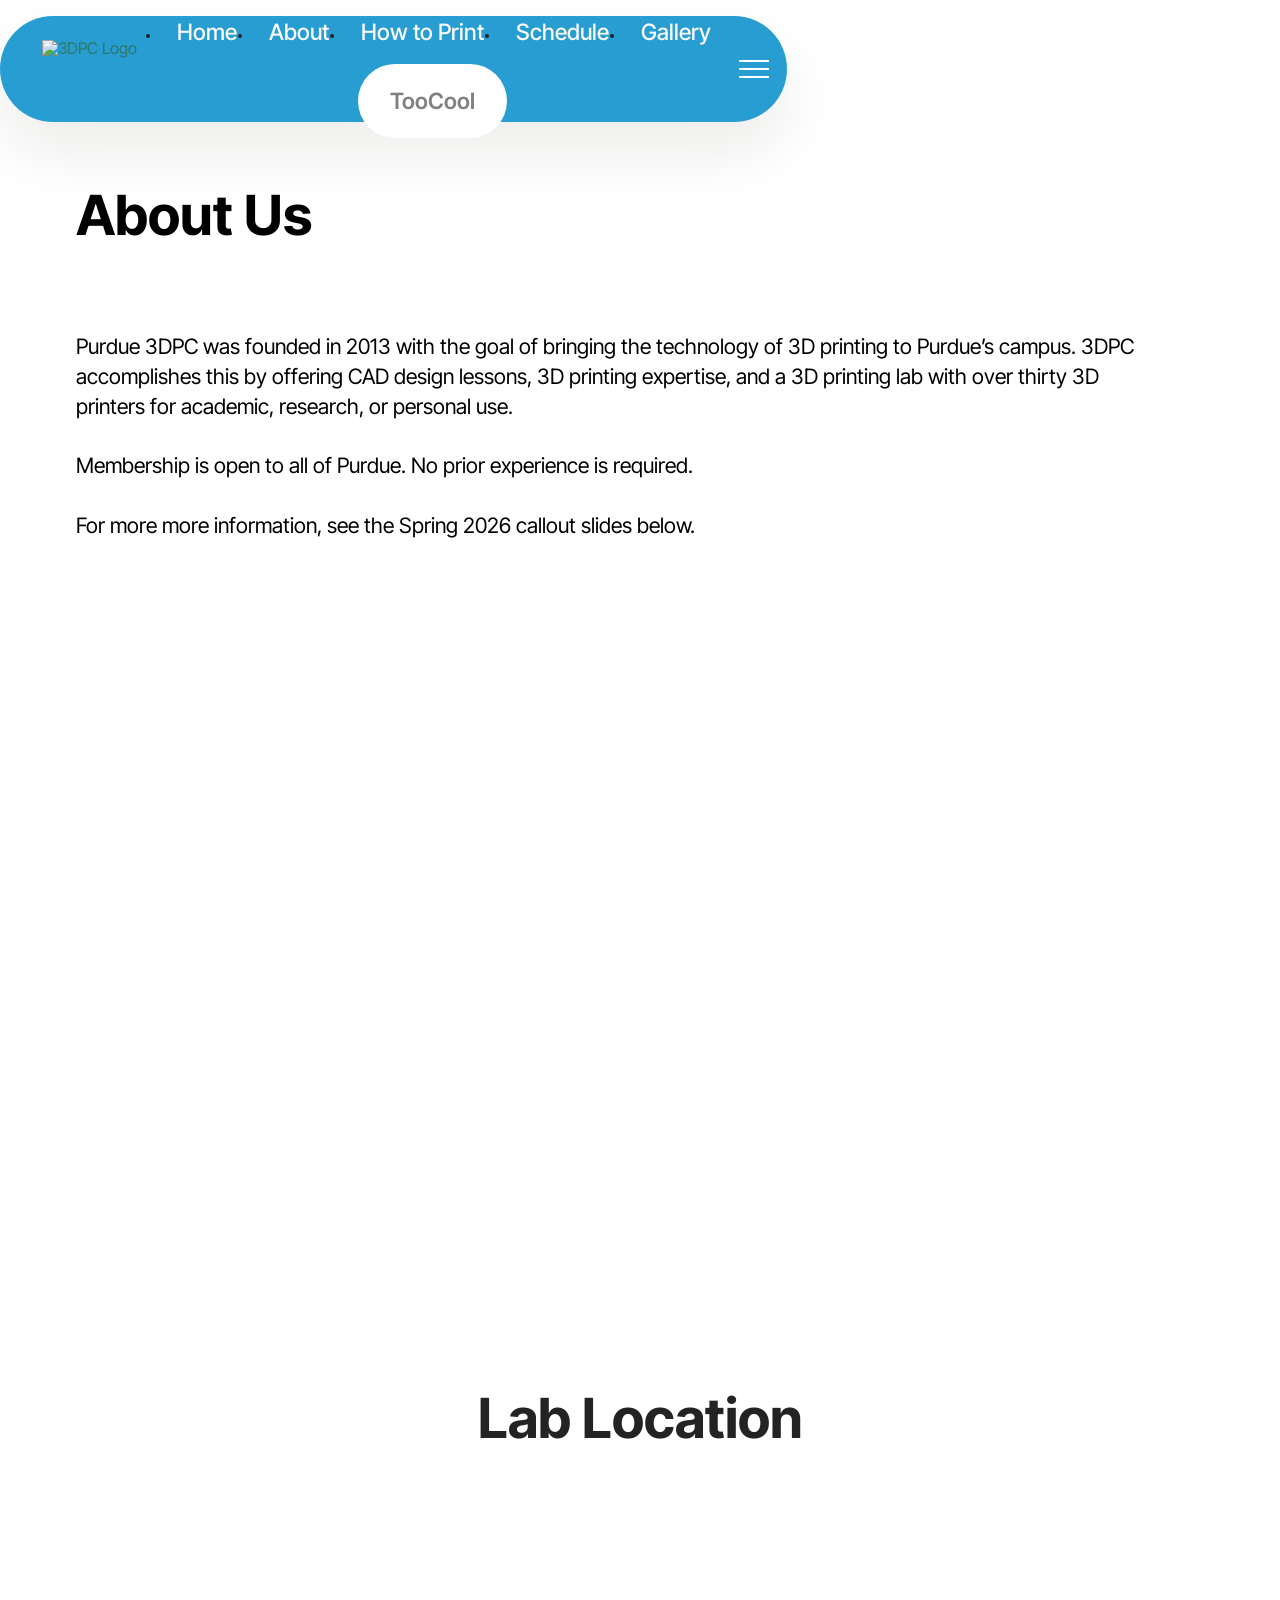
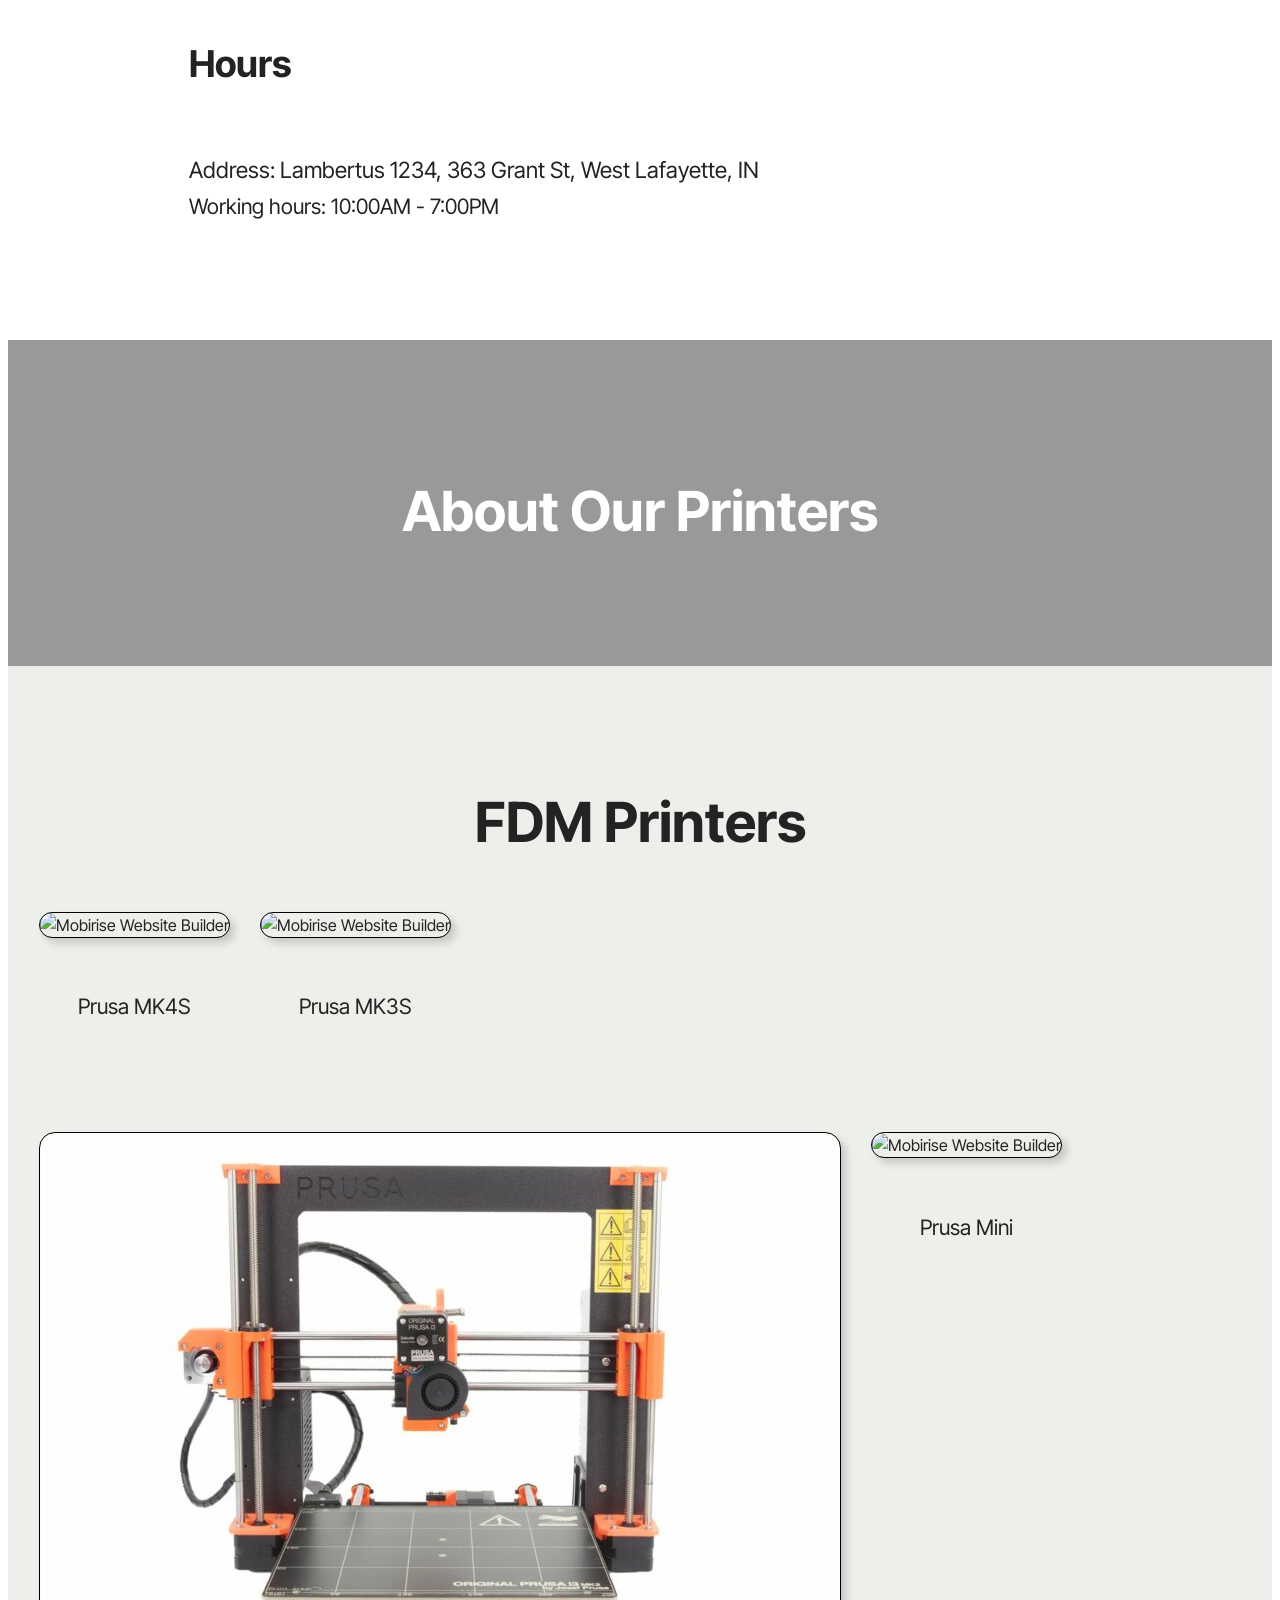
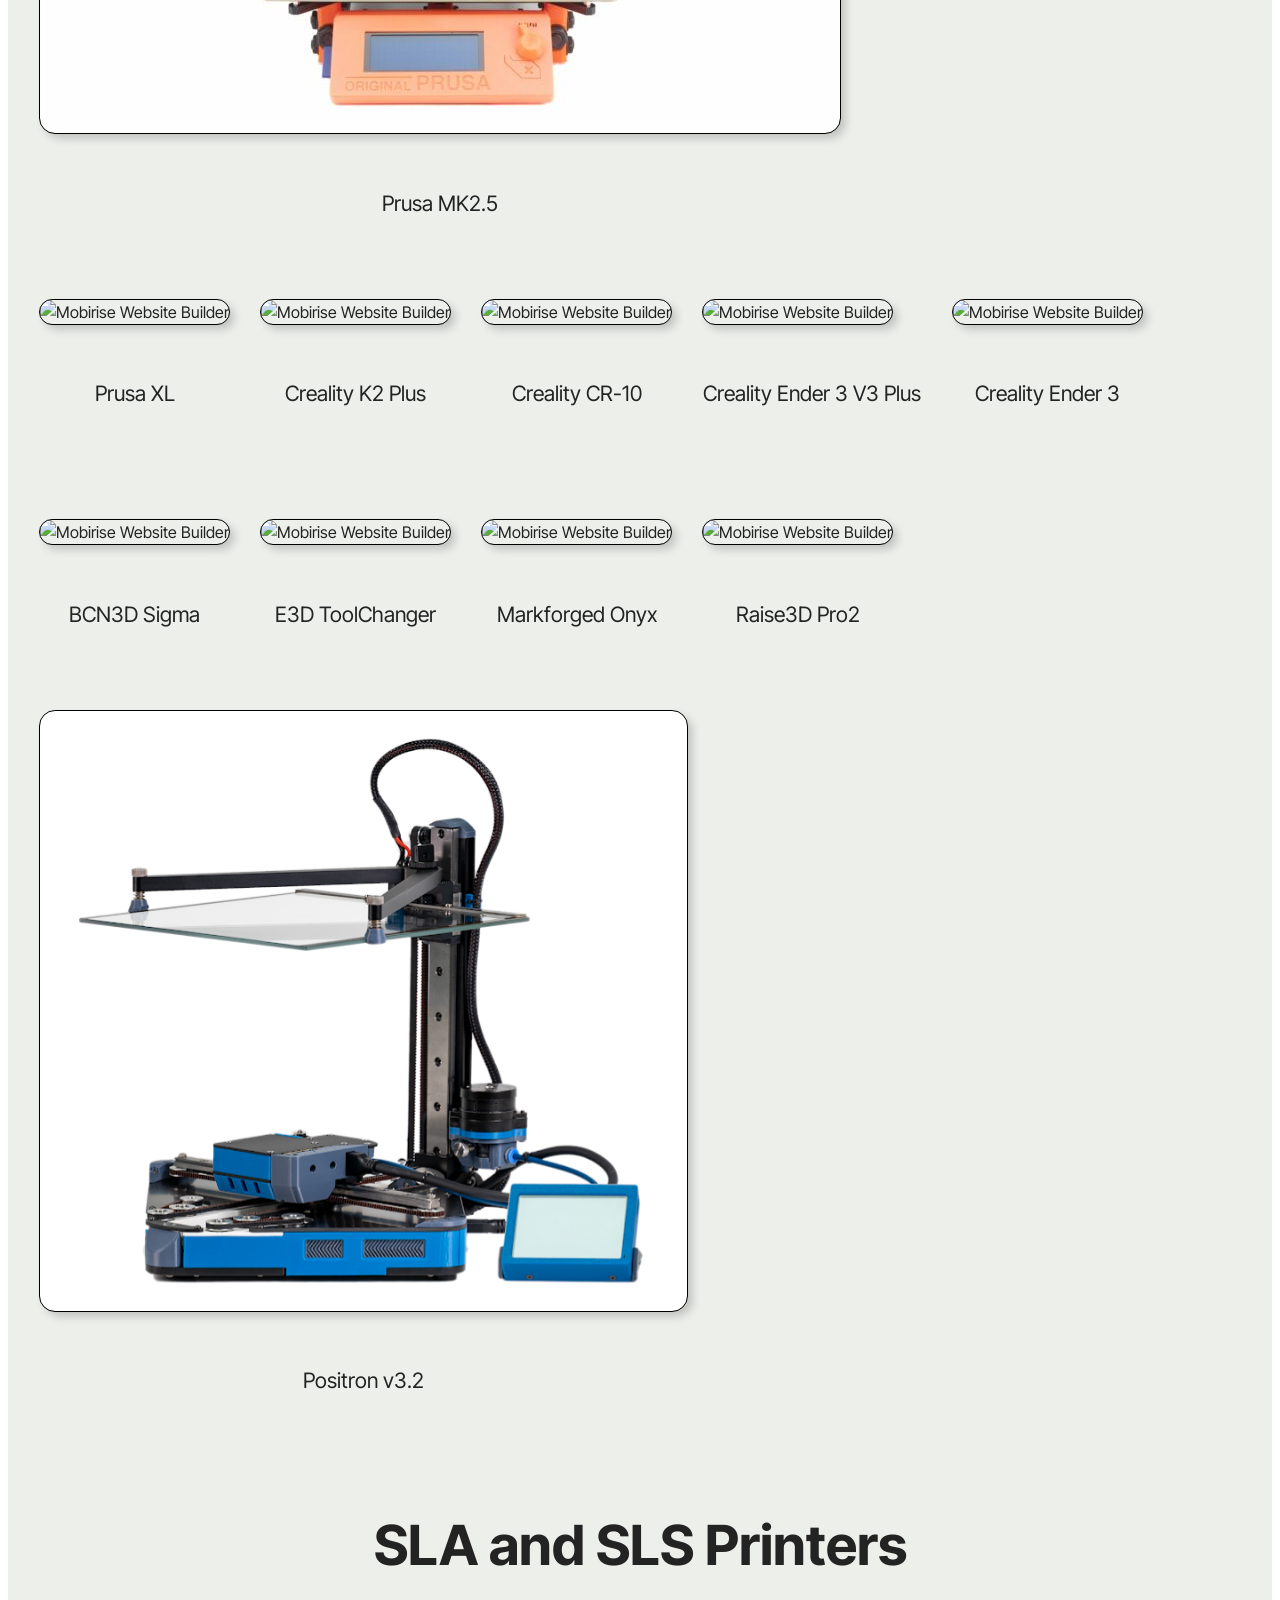
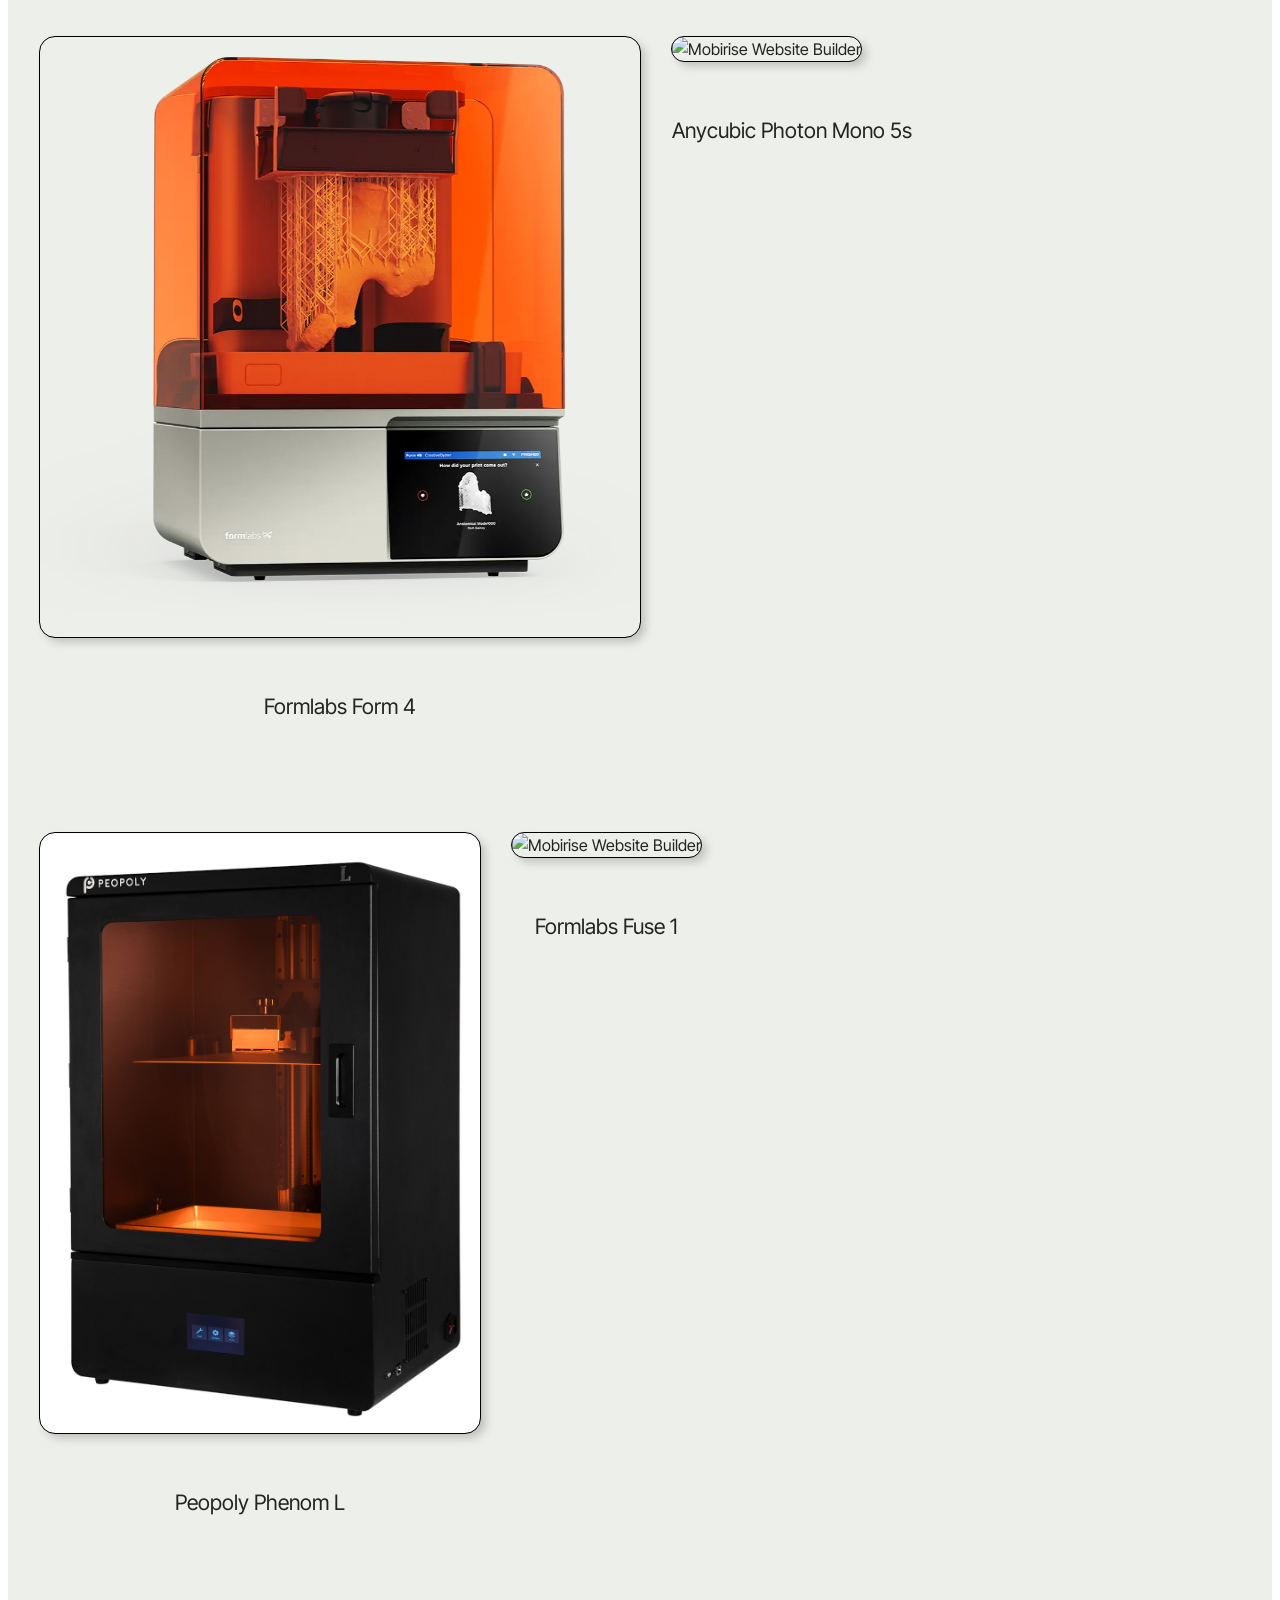
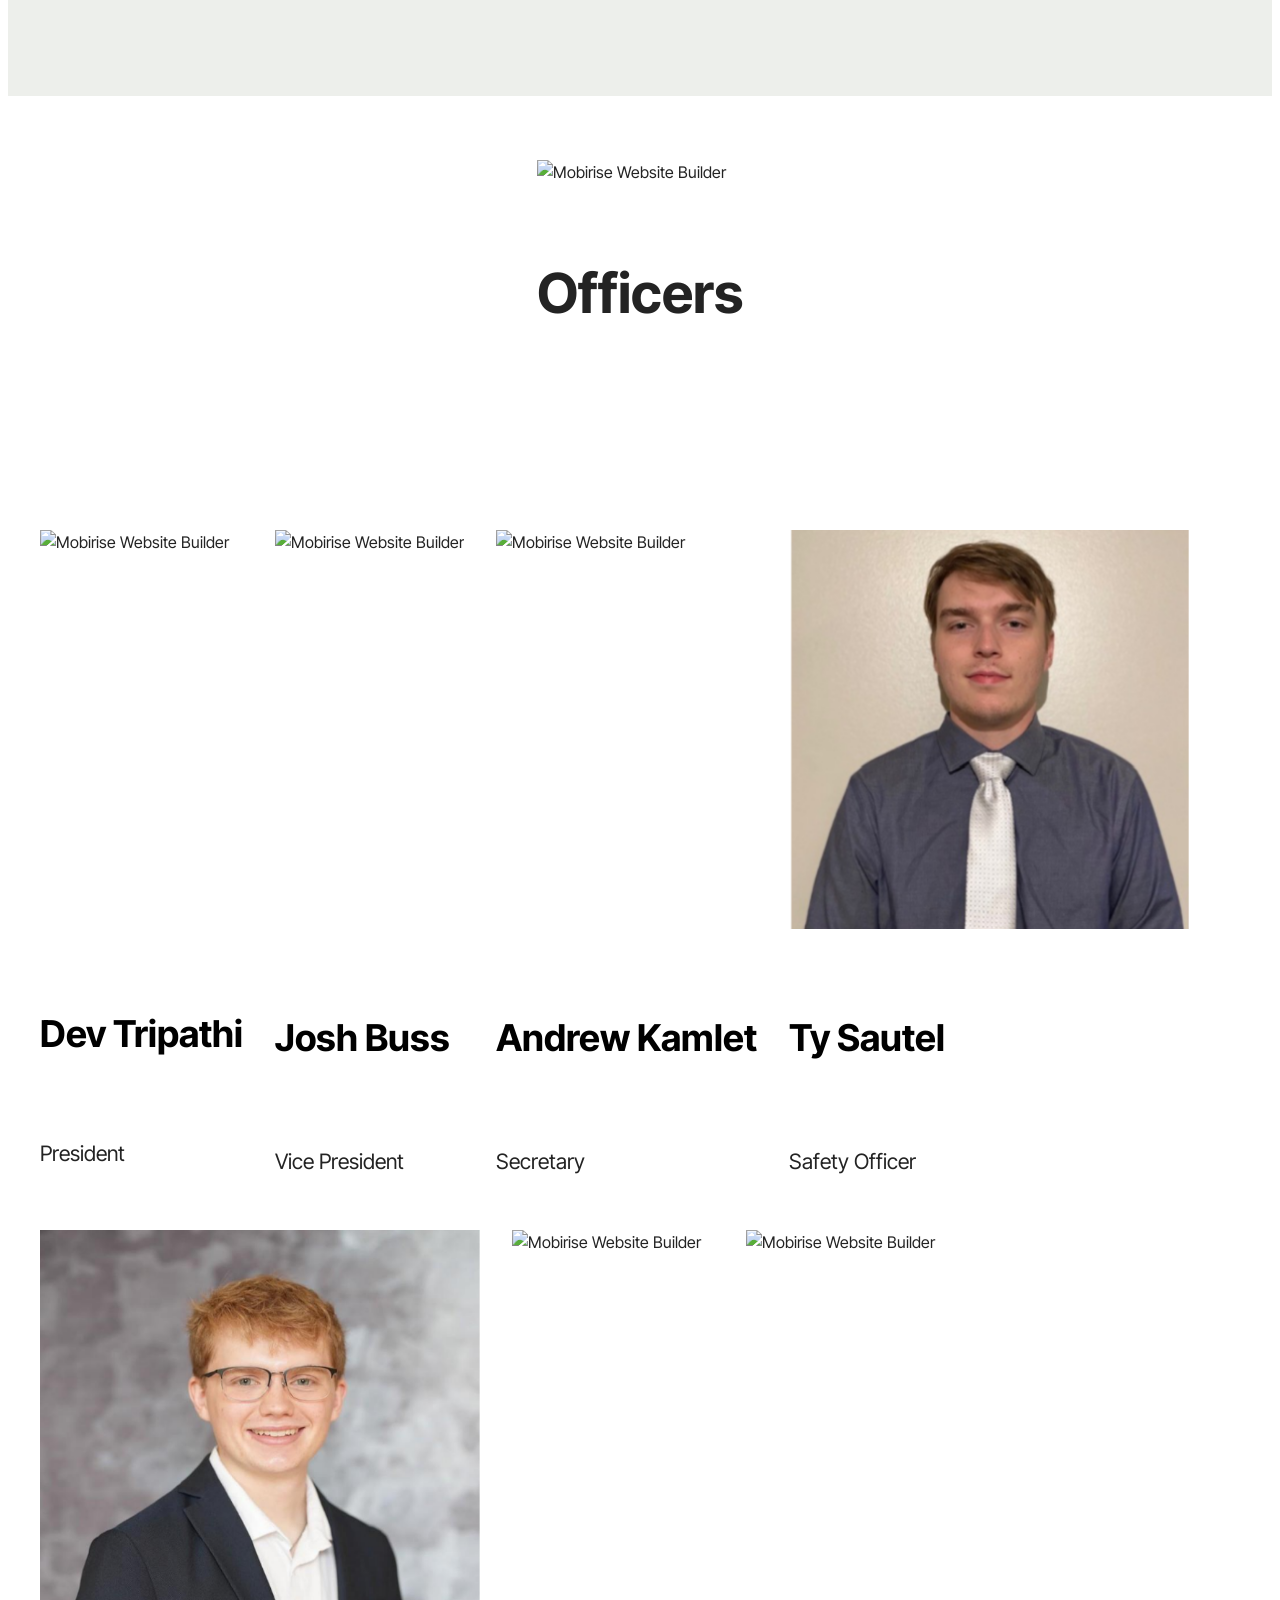
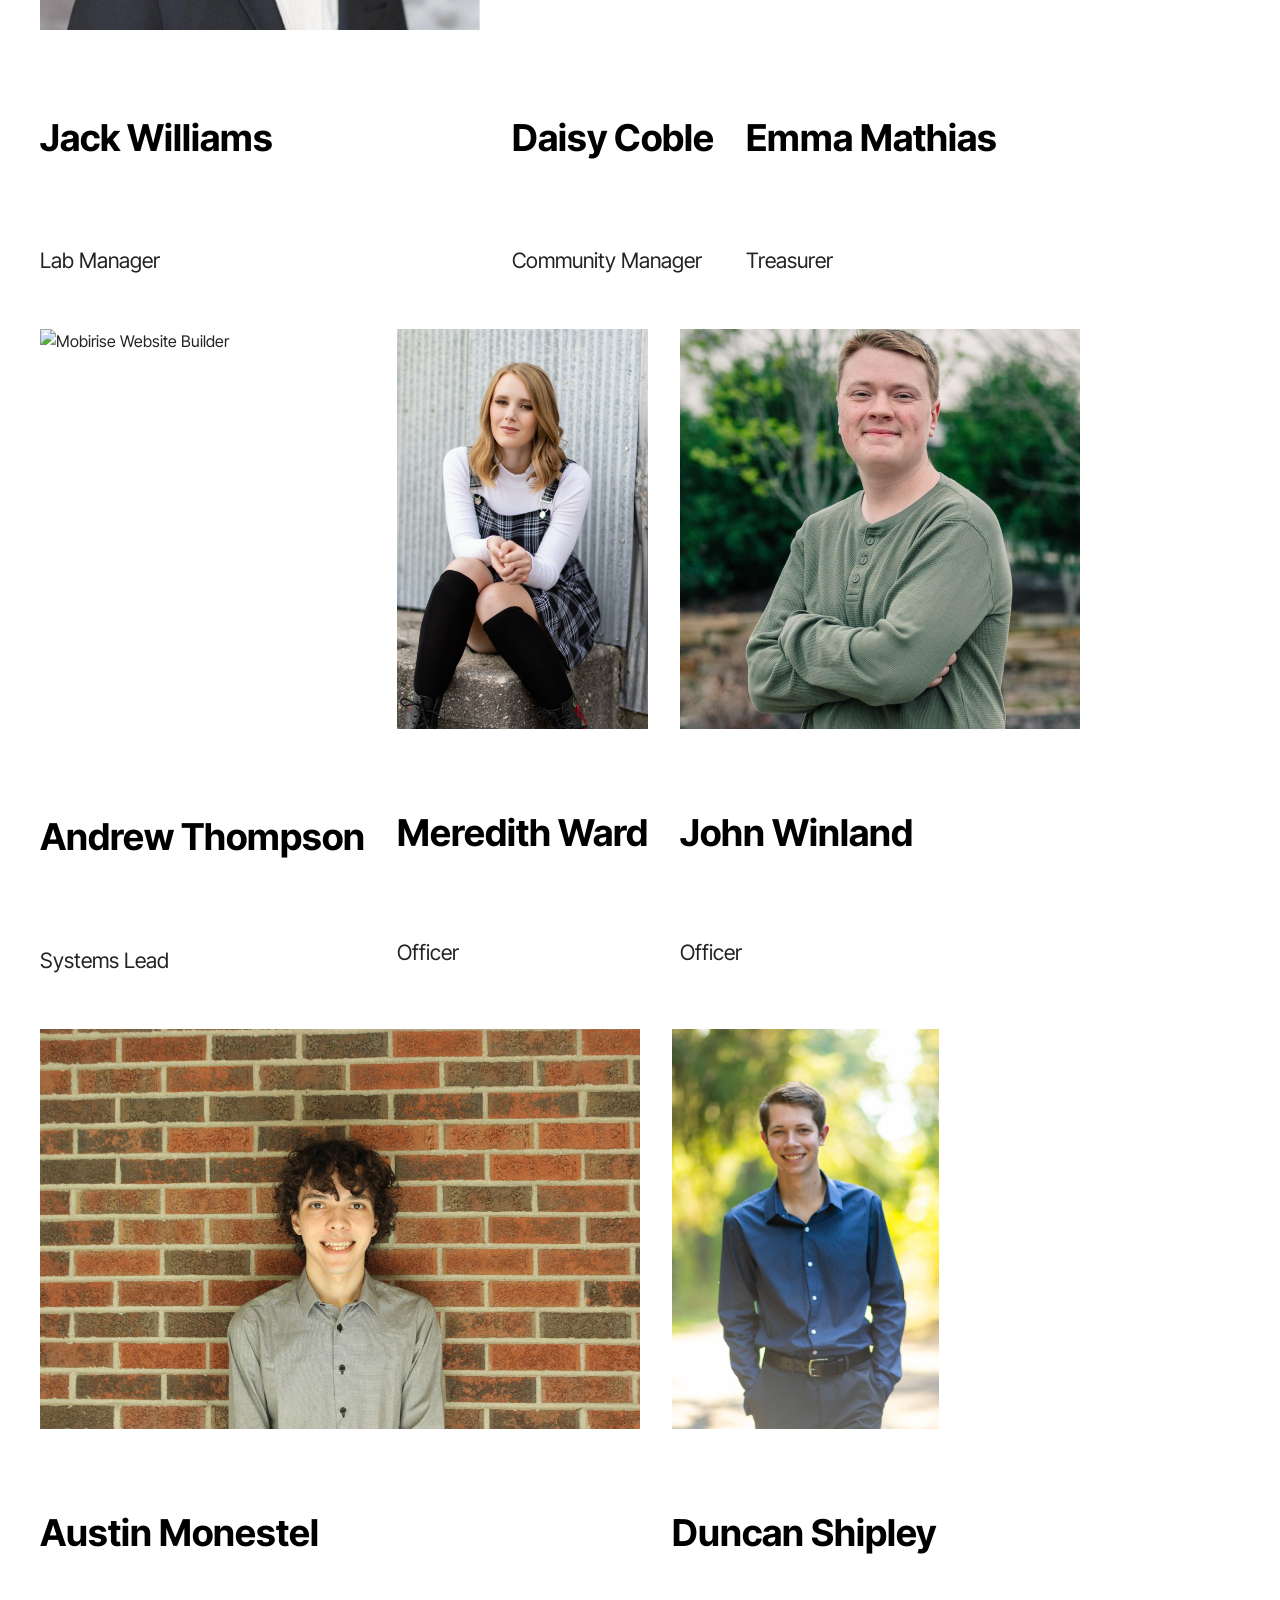
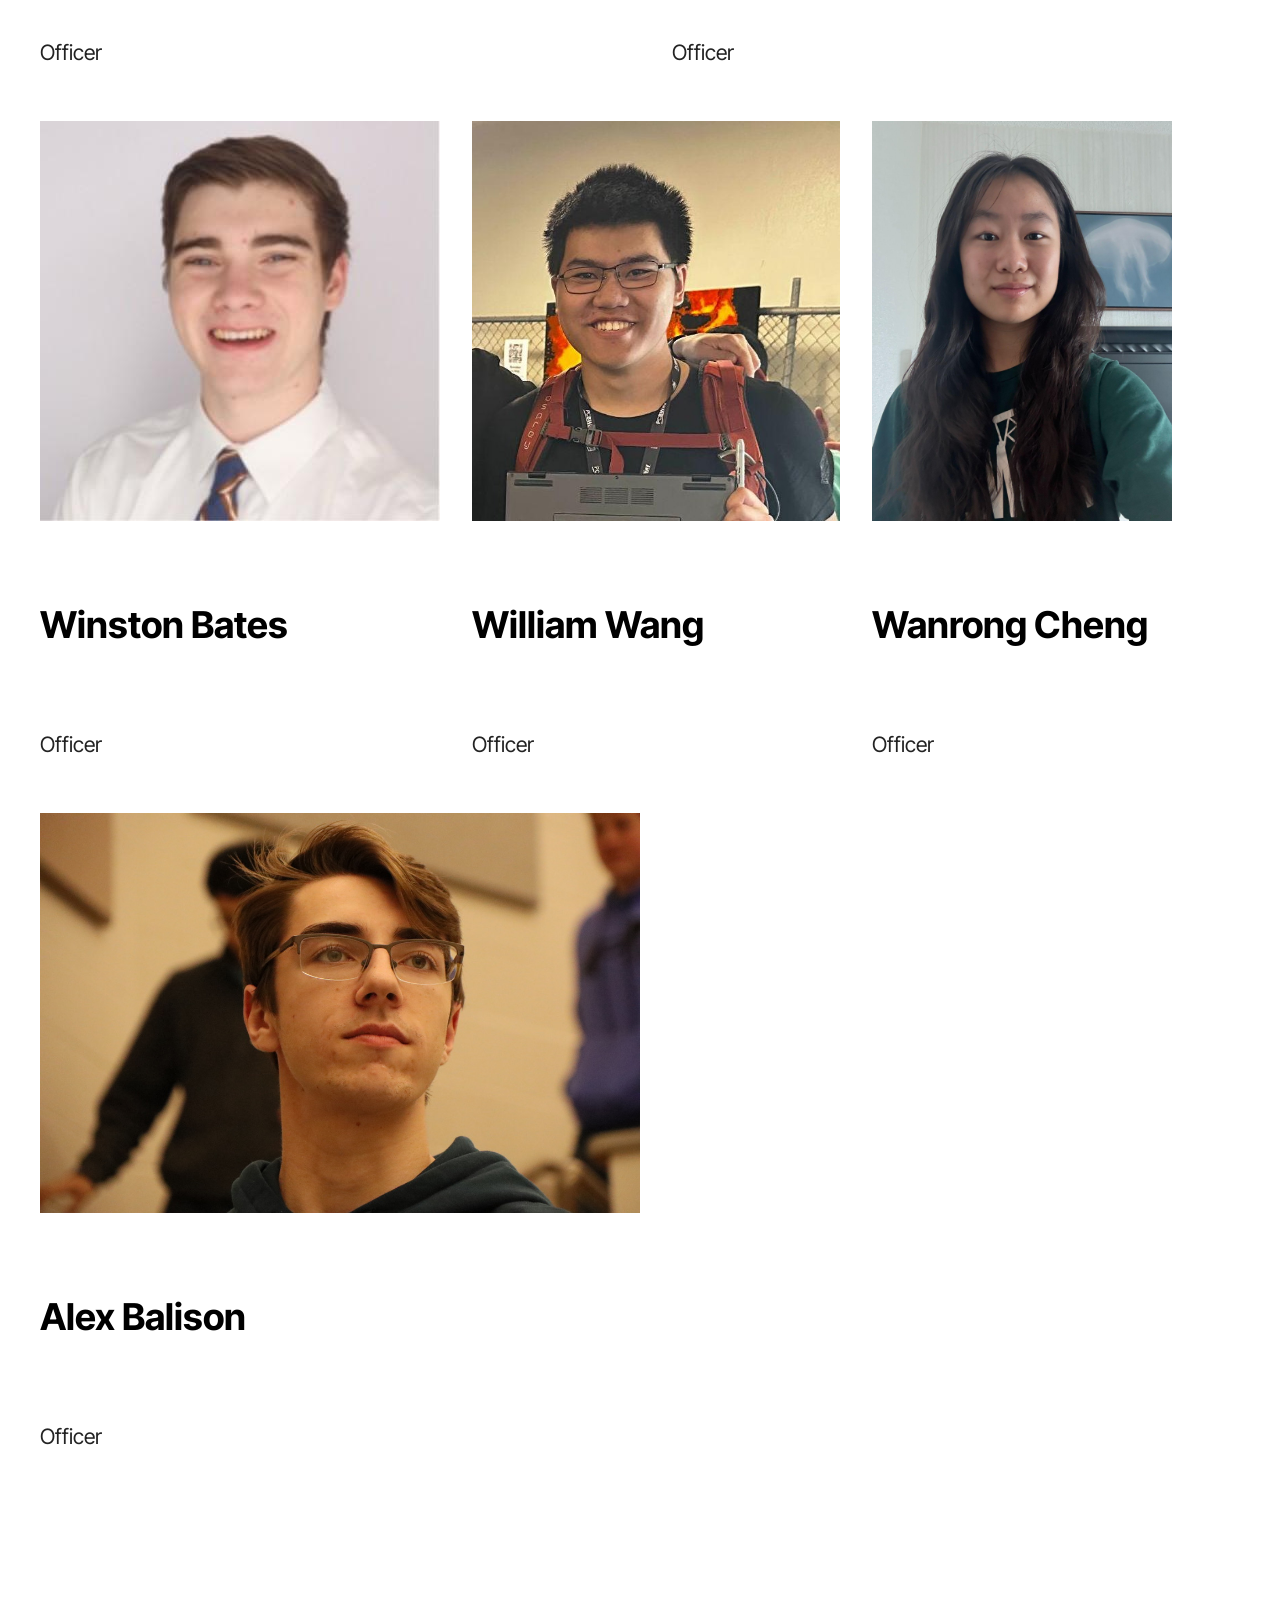
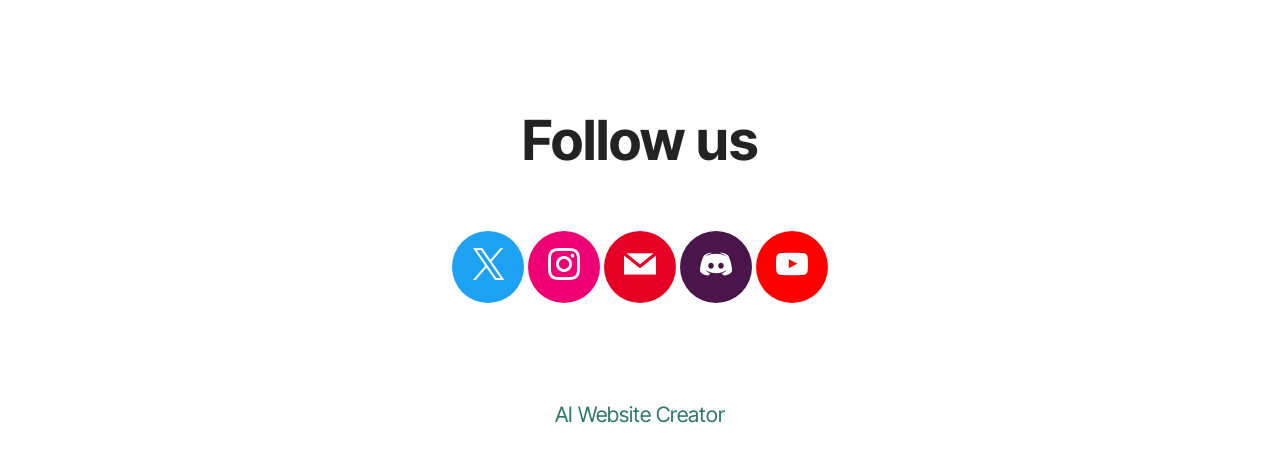
==== commit b79d042d: "create github pages" ====
--- a/about.html
+++ b/about.html
@@ -21,7 +21,7 @@
   <link rel="stylesheet" href="assets/gallery/style.css">
   <link rel="preload" href="https://fonts.googleapis.com/css?family=Inter+Tight:100,200,300,400,500,600,700,800,900,100i,200i,300i,400i,500i,600i,700i,800i,900i&display=swap" as="style" onload="this.onload=null;this.rel='stylesheet'">
   <noscript><link rel="stylesheet" href="https://fonts.googleapis.com/css?family=Inter+Tight:100,200,300,400,500,600,700,800,900,100i,200i,300i,400i,500i,600i,700i,800i,900i&display=swap"></noscript>
-  <link rel="preload" as="style" href="assets/mobirise/css/mbr-additional.css?v=Ca1DIg"><link rel="stylesheet" href="assets/mobirise/css/mbr-additional.css?v=Ca1DIg" type="text/css">
+  <link rel="preload" as="style" href="assets/mobirise/css/mbr-additional.css?v=KOmYh3"><link rel="stylesheet" href="assets/mobirise/css/mbr-additional.css?v=KOmYh3" type="text/css">
 
   
   
@@ -164,8 +164,8 @@
         </div>
         <div class="row mbr-gallery mbr-masonry" data-masonry="{&quot;percentPosition&quot;: true }">
             <div class="col-12 col-md-6 col-lg-3 item gallery-image active">
-                <div class="item-wrapper img-wrapper" data-toggle="modal" data-bs-toggle="modal" data-target="#vty2A0O5Iu-modal" data-bs-target="#vty2A0O5Iu-modal">
-                    <img class="w-100" src="assets/images/mk4.jpg" alt="Mobirise Website Builder" data-slide-to="0" data-bs-slide-to="0" data-target="#lb-vty2A0O5Iu" data-bs-target="#lb-vty2A0O5Iu">
+                <div class="item-wrapper img-wrapper" data-toggle="modal" data-bs-toggle="modal" data-target="#vtSYU1x3u7-modal" data-bs-target="#vtSYU1x3u7-modal">
+                    <img class="w-100" src="assets/images/mk4.jpg" alt="Mobirise Website Builder" data-slide-to="0" data-bs-slide-to="0" data-target="#lb-vtSYU1x3u7" data-bs-target="#lb-vtSYU1x3u7">
                     <div class="info-box">
                       <h2 class="printer-title">Prusa MK4S</h2>
                       <hr>
@@ -178,8 +178,8 @@
               <h6 class="mbr-item-subtitle mbr-fonts-style align-center mb-0 mt-1 display-7">Prusa MK4S<br><br></h6>
               </div>
               <div class="col-12 col-md-6 col-lg-3 item gallery-image">
-                <div class="item-wrapper img-wrapper" data-toggle="modal" data-bs-toggle="modal" data-target="#vty2A0O5Iu-modal" data-bs-target="#vty2A0O5Iu-modal">
-                    <img class="w-100" src="assets/images/mk3-2.jpg" alt="Mobirise Website Builder" data-slide-to="1" data-bs-slide-to="1" data-target="#lb-vty2A0O5Iu" data-bs-target="#lb-vty2A0O5Iu">
+                <div class="item-wrapper img-wrapper" data-toggle="modal" data-bs-toggle="modal" data-target="#vtSYU1x3u7-modal" data-bs-target="#vtSYU1x3u7-modal">
+                    <img class="w-100" src="assets/images/mk3-2.jpg" alt="Mobirise Website Builder" data-slide-to="1" data-bs-slide-to="1" data-target="#lb-vtSYU1x3u7" data-bs-target="#lb-vtSYU1x3u7">
                     <div class="info-box">
                     <h2 class="printer-title">Prusa MK3S</h2>
                       <hr>
@@ -192,8 +192,8 @@
                 </div>
                 <h6 class="mbr-item-subtitle mbr-fonts-style align-center mb-0 mt-1 display-7">Prusa MK3S<br><br></h6>
               </div><div class="col-12 col-md-6 col-lg-3 item gallery-image">
-                <div class="item-wrapper img-wrapper" data-toggle="modal" data-bs-toggle="modal" data-target="#vty2A0O5Iu-modal" data-bs-target="#vty2A0O5Iu-modal">
-                    <img class="w-100" src="assets/images/prusa-mk2.5.jpg" alt="Mobirise Website Builder" data-slide-to="2" data-bs-slide-to="2" data-target="#lb-vty2A0O5Iu" data-bs-target="#lb-vty2A0O5Iu">
+                <div class="item-wrapper img-wrapper" data-toggle="modal" data-bs-toggle="modal" data-target="#vtSYU1x3u7-modal" data-bs-target="#vtSYU1x3u7-modal">
+                    <img class="w-100" src="assets/images/prusa-mk2.5.jpg" alt="Mobirise Website Builder" data-slide-to="2" data-bs-slide-to="2" data-target="#lb-vtSYU1x3u7" data-bs-target="#lb-vtSYU1x3u7">
                     <div class="info-box">
                     <h2 class="printer-title">Prusa MK2.5</h2>
                       <hr>
@@ -206,8 +206,8 @@
                 <h6 class="mbr-item-subtitle mbr-fonts-style align-center mb-0 mt-1 display-7">Prusa MK2.5<br></h6>
               </div>
               <div class="col-12 col-md-6 col-lg-3 item gallery-image">
-                <div class="item-wrapper img-wrapper" data-toggle="modal" data-bs-toggle="modal" data-target="#vty2A0O5Iu-modal" data-bs-target="#vty2A0O5Iu-modal">
-                    <img class="w-100" src="assets/images/mini.jpg" alt="Mobirise Website Builder" data-slide-to="3" data-bs-slide-to="3" data-target="#lb-vty2A0O5Iu" data-bs-target="#lb-vty2A0O5Iu">
+                <div class="item-wrapper img-wrapper" data-toggle="modal" data-bs-toggle="modal" data-target="#vtSYU1x3u7-modal" data-bs-target="#vtSYU1x3u7-modal">
+                    <img class="w-100" src="assets/images/mini.jpg" alt="Mobirise Website Builder" data-slide-to="3" data-bs-slide-to="3" data-target="#lb-vtSYU1x3u7" data-bs-target="#lb-vtSYU1x3u7">
                     <div class="info-box">
                       <h2 class="printer-title">Prusa Mini</h2>
                       <hr>
@@ -219,8 +219,8 @@
                 </div>
                 <h6 class="mbr-item-subtitle mbr-fonts-style align-center mb-0 mt-1 display-7">Prusa Mini<br><br></h6>
               </div><div class="col-12 col-md-6 col-lg-3 item gallery-image">
-                <div class="item-wrapper img-wrapper" data-toggle="modal" data-bs-toggle="modal" data-target="#vty2A0O5Iu-modal" data-bs-target="#vty2A0O5Iu-modal">
-                    <img class="w-100" src="assets/images/xl.jpg" alt="Mobirise Website Builder" data-slide-to="4" data-bs-slide-to="4" data-target="#lb-vty2A0O5Iu" data-bs-target="#lb-vty2A0O5Iu">
+                <div class="item-wrapper img-wrapper" data-toggle="modal" data-bs-toggle="modal" data-target="#vtSYU1x3u7-modal" data-bs-target="#vtSYU1x3u7-modal">
+                    <img class="w-100" src="assets/images/xl.jpg" alt="Mobirise Website Builder" data-slide-to="4" data-bs-slide-to="4" data-target="#lb-vtSYU1x3u7" data-bs-target="#lb-vtSYU1x3u7">
                     <div class="info-box">
                     <h2 class="printer-title">Prusa XL</h2>
                       <hr>
@@ -234,8 +234,8 @@
               </div>
               
               <div class="col-12 col-md-6 col-lg-3 item gallery-image">
-                <div class="item-wrapper img-wrapper" data-toggle="modal" data-bs-toggle="modal" data-target="#vty2A0O5Iu-modal" data-bs-target="#vty2A0O5Iu-modal">
-                    <img class="w-100" src="assets/images/k2.jpg" alt="Mobirise Website Builder" data-slide-to="5" data-bs-slide-to="5" data-target="#lb-vty2A0O5Iu" data-bs-target="#lb-vty2A0O5Iu">
+                <div class="item-wrapper img-wrapper" data-toggle="modal" data-bs-toggle="modal" data-target="#vtSYU1x3u7-modal" data-bs-target="#vtSYU1x3u7-modal">
+                    <img class="w-100" src="assets/images/k2.jpg" alt="Mobirise Website Builder" data-slide-to="5" data-bs-slide-to="5" data-target="#lb-vtSYU1x3u7" data-bs-target="#lb-vtSYU1x3u7">
                     <div class="info-box">
                       <h2 class="printer-title">Creality K2 Plus</h2>
                       <hr>
@@ -248,8 +248,8 @@
                 <h6 class="mbr-item-subtitle mbr-fonts-style align-center mb-0 mt-1 display-7">Creality K2 Plus<br><br></h6>
               </div>
               <div class="col-12 col-md-6 col-lg-3 item gallery-image">
-                <div class="item-wrapper img-wrapper" data-toggle="modal" data-bs-toggle="modal" data-target="#vty2A0O5Iu-modal" data-bs-target="#vty2A0O5Iu-modal">
-                    <img class="w-100" src="assets/images/cr10.jpeg" alt="Mobirise Website Builder" data-slide-to="6" data-bs-slide-to="6" data-target="#lb-vty2A0O5Iu" data-bs-target="#lb-vty2A0O5Iu">
+                <div class="item-wrapper img-wrapper" data-toggle="modal" data-bs-toggle="modal" data-target="#vtSYU1x3u7-modal" data-bs-target="#vtSYU1x3u7-modal">
+                    <img class="w-100" src="assets/images/cr10.jpeg" alt="Mobirise Website Builder" data-slide-to="6" data-bs-slide-to="6" data-target="#lb-vtSYU1x3u7" data-bs-target="#lb-vtSYU1x3u7">
                      <div class="info-box">
                       <h2 class="printer-title">Creality CR-10</h2>
                       <hr>
@@ -262,8 +262,8 @@
                 <h6 class="mbr-item-subtitle mbr-fonts-style align-center mb-0 mt-1 display-7">Creality CR-10</h6>
               </div>
               <div class="col-12 col-md-6 col-lg-3 item gallery-image">
-                <div class="item-wrapper img-wrapper" data-toggle="modal" data-bs-toggle="modal" data-target="#vty2A0O5Iu-modal" data-bs-target="#vty2A0O5Iu-modal">
-                    <img class="w-100" src="assets/images/ender3-v3-plus-1.jpg" alt="Mobirise Website Builder" data-slide-to="7" data-bs-slide-to="7" data-target="#lb-vty2A0O5Iu" data-bs-target="#lb-vty2A0O5Iu">
+                <div class="item-wrapper img-wrapper" data-toggle="modal" data-bs-toggle="modal" data-target="#vtSYU1x3u7-modal" data-bs-target="#vtSYU1x3u7-modal">
+                    <img class="w-100" src="assets/images/ender3-v3-plus-1.jpg" alt="Mobirise Website Builder" data-slide-to="7" data-bs-slide-to="7" data-target="#lb-vtSYU1x3u7" data-bs-target="#lb-vtSYU1x3u7">
                           <div class="info-box">
                       <h2 class="printer-title">Creality Ender 3 V3 Plus</h2>
                       <hr>
@@ -275,8 +275,8 @@
                 </div>
                 <h6 class="mbr-item-subtitle mbr-fonts-style align-center mb-0 mt-1 display-7">Creality Ender 3 V3 Plus</h6>
               </div><div class="col-12 col-md-6 col-lg-3 item gallery-image">
-                <div class="item-wrapper img-wrapper" data-toggle="modal" data-bs-toggle="modal" data-target="#vty2A0O5Iu-modal" data-bs-target="#vty2A0O5Iu-modal">
-                    <img class="w-100" src="assets/images/ender3-1.jpg" alt="Mobirise Website Builder" data-slide-to="8" data-bs-slide-to="8" data-target="#lb-vty2A0O5Iu" data-bs-target="#lb-vty2A0O5Iu">
+                <div class="item-wrapper img-wrapper" data-toggle="modal" data-bs-toggle="modal" data-target="#vtSYU1x3u7-modal" data-bs-target="#vtSYU1x3u7-modal">
+                    <img class="w-100" src="assets/images/ender3-1.jpg" alt="Mobirise Website Builder" data-slide-to="8" data-bs-slide-to="8" data-target="#lb-vtSYU1x3u7" data-bs-target="#lb-vtSYU1x3u7">
                    <div class="info-box">
                       <h2 class="printer-title">Creality Ender 3</h2>
                       <hr>
@@ -289,8 +289,8 @@
                 <h6 class="mbr-item-subtitle mbr-fonts-style align-center mb-0 mt-1 display-7">Creality Ender 3</h6>
               </div>
               <div class="col-12 col-md-6 col-lg-3 item gallery-image">
-                <div class="item-wrapper img-wrapper" data-toggle="modal" data-bs-toggle="modal" data-target="#vty2A0O5Iu-modal" data-bs-target="#vty2A0O5Iu-modal">
-                    <img class="w-100" src="assets/images/sigma.jpg" alt="Mobirise Website Builder" data-slide-to="9" data-bs-slide-to="9" data-target="#lb-vty2A0O5Iu" data-bs-target="#lb-vty2A0O5Iu">
+                <div class="item-wrapper img-wrapper" data-toggle="modal" data-bs-toggle="modal" data-target="#vtSYU1x3u7-modal" data-bs-target="#vtSYU1x3u7-modal">
+                    <img class="w-100" src="assets/images/sigma.jpg" alt="Mobirise Website Builder" data-slide-to="9" data-bs-slide-to="9" data-target="#lb-vtSYU1x3u7" data-bs-target="#lb-vtSYU1x3u7">
                     <div class="info-box">
                       <h2 class="printer-title">BCN3D Sigma</h2>
                       <hr>
@@ -303,8 +303,8 @@
                 <h6 class="mbr-item-subtitle mbr-fonts-style align-center mb-0 mt-1 display-7">BCN3D Sigma</h6>
               </div>
               <div class="col-12 col-md-6 col-lg-3 item gallery-image">
-                <div class="item-wrapper img-wrapper" data-toggle="modal" data-bs-toggle="modal" data-target="#vty2A0O5Iu-modal" data-bs-target="#vty2A0O5Iu-modal">
-                    <img class="w-100" src="assets/images/e3d.jpg" alt="Mobirise Website Builder" data-slide-to="10" data-bs-slide-to="10" data-target="#lb-vty2A0O5Iu" data-bs-target="#lb-vty2A0O5Iu">
+                <div class="item-wrapper img-wrapper" data-toggle="modal" data-bs-toggle="modal" data-target="#vtSYU1x3u7-modal" data-bs-target="#vtSYU1x3u7-modal">
+                    <img class="w-100" src="assets/images/e3d.jpg" alt="Mobirise Website Builder" data-slide-to="10" data-bs-slide-to="10" data-target="#lb-vtSYU1x3u7" data-bs-target="#lb-vtSYU1x3u7">
                           <div class="info-box">
                       <h2 class="printer-title">E3D ToolChanger</h2>
                       <hr>
@@ -317,8 +317,8 @@
                 <h6 class="mbr-item-subtitle mbr-fonts-style align-center mb-0 mt-1 display-7">E3D ToolChanger</h6>
               </div>
               <div class="col-12 col-md-6 col-lg-3 item gallery-image">
-                <div class="item-wrapper img-wrapper" data-toggle="modal" data-bs-toggle="modal" data-target="#vty2A0O5Iu-modal" data-bs-target="#vty2A0O5Iu-modal">
-                    <img class="w-100" src="assets/images/onyx-1.jpg" alt="Mobirise Website Builder" data-slide-to="11" data-bs-slide-to="11" data-target="#lb-vty2A0O5Iu" data-bs-target="#lb-vty2A0O5Iu">
+                <div class="item-wrapper img-wrapper" data-toggle="modal" data-bs-toggle="modal" data-target="#vtSYU1x3u7-modal" data-bs-target="#vtSYU1x3u7-modal">
+                    <img class="w-100" src="assets/images/onyx-1.jpg" alt="Mobirise Website Builder" data-slide-to="11" data-bs-slide-to="11" data-target="#lb-vtSYU1x3u7" data-bs-target="#lb-vtSYU1x3u7">
                     <div class="info-box">
                       <h2 class="printer-title">Markforged Onyx</h2>
                       <hr>
@@ -331,8 +331,8 @@
                 <h6 class="mbr-item-subtitle mbr-fonts-style align-center mb-0 mt-1 display-7">Markforged Onyx</h6>
               </div>
               <div class="col-12 col-md-6 col-lg-3 item gallery-image">
-                <div class="item-wrapper img-wrapper" data-toggle="modal" data-bs-toggle="modal" data-target="#vty2A0O5Iu-modal" data-bs-target="#vty2A0O5Iu-modal">
-                    <img class="w-100" src="assets/images/raise3d.jpg" alt="Mobirise Website Builder" data-slide-to="12" data-bs-slide-to="12" data-target="#lb-vty2A0O5Iu" data-bs-target="#lb-vty2A0O5Iu">
+                <div class="item-wrapper img-wrapper" data-toggle="modal" data-bs-toggle="modal" data-target="#vtSYU1x3u7-modal" data-bs-target="#vtSYU1x3u7-modal">
+                    <img class="w-100" src="assets/images/raise3d.jpg" alt="Mobirise Website Builder" data-slide-to="12" data-bs-slide-to="12" data-target="#lb-vtSYU1x3u7" data-bs-target="#lb-vtSYU1x3u7">
                           <div class="info-box">
                       <h2 class="printer-title">Raise3D Pro2</h2>
                       <hr>
@@ -344,8 +344,8 @@
                 </div>
                 <h6 class="mbr-item-subtitle mbr-fonts-style align-center mb-0 mt-1 display-7">Raise3D Pro2</h6>
               </div><div class="col-12 col-md-6 col-lg-3 item gallery-image">
-                <div class="item-wrapper img-wrapper" data-toggle="modal" data-bs-toggle="modal" data-target="#vty2A0O5Iu-modal" data-bs-target="#vty2A0O5Iu-modal">
-                    <img class="w-100" src="assets/images/positron-1.png" alt="Mobirise Website Builder" data-slide-to="13" data-bs-slide-to="13" data-target="#lb-vty2A0O5Iu" data-bs-target="#lb-vty2A0O5Iu">
+                <div class="item-wrapper img-wrapper" data-toggle="modal" data-bs-toggle="modal" data-target="#vtSYU1x3u7-modal" data-bs-target="#vtSYU1x3u7-modal">
+                    <img class="w-100" src="assets/images/positron-1.png" alt="Mobirise Website Builder" data-slide-to="13" data-bs-slide-to="13" data-target="#lb-vtSYU1x3u7" data-bs-target="#lb-vtSYU1x3u7">
                     <div class="info-box">
                       <h2 class="printer-title">Positron v3.2</h2>
                       <hr>
@@ -373,8 +373,8 @@
         </div>
         <div class="row mbr-gallery mbr-masonry" data-masonry="{&quot;percentPosition&quot;: true }">
         <div class="col-12 col-md-6 col-lg-3 item gallery-image">
-                <div class="item-wrapper img-wrapper" data-toggle="modal" data-bs-toggle="modal" data-target="#vty2A0O5Iu-modal" data-bs-target="#vty2A0O5Iu-modal">
-                    <img class="w-100" src="assets/images/formlabs-form-4.webp" alt="Mobirise Website Builder" data-slide-to="0" data-bs-slide-to="0" data-target="#lb-vty2A0O5Iu" data-bs-target="#lb-vty2A0O5Iu">
+                <div class="item-wrapper img-wrapper" data-toggle="modal" data-bs-toggle="modal" data-target="#vtSYU1x3u7-modal" data-bs-target="#vtSYU1x3u7-modal">
+                    <img class="w-100" src="assets/images/formlabs-form-4.webp" alt="Mobirise Website Builder" data-slide-to="0" data-bs-slide-to="0" data-target="#lb-vtSYU1x3u7" data-bs-target="#lb-vtSYU1x3u7">
                     <div class="info-box">
                       <h2 class="printer-title">Formlabs Form 4</h2>
                       <hr>
@@ -388,8 +388,8 @@
               </div>
               
             <div class="col-12 col-md-6 col-lg-3 item gallery-image">
-                <div class="item-wrapper img-wrapper" data-toggle="modal" data-bs-toggle="modal" data-target="#vty2A0O5Iu-modal" data-bs-target="#vty2A0O5Iu-modal">
-                    <img class="w-100" src="assets/images/photon.png" alt="Mobirise Website Builder" data-slide-to="1" data-bs-slide-to="1" data-target="#lb-vty2A0O5Iu" data-bs-target="#lb-vty2A0O5Iu">
+                <div class="item-wrapper img-wrapper" data-toggle="modal" data-bs-toggle="modal" data-target="#vtSYU1x3u7-modal" data-bs-target="#vtSYU1x3u7-modal">
+                    <img class="w-100" src="assets/images/photon.png" alt="Mobirise Website Builder" data-slide-to="1" data-bs-slide-to="1" data-target="#lb-vtSYU1x3u7" data-bs-target="#lb-vtSYU1x3u7">
                     <div class="info-box">
                       <h2 class="printer-title">Anycubic Photon Mono 5s</h2>
                       <hr>
@@ -402,8 +402,8 @@
                 <h6 class="mbr-item-subtitle mbr-fonts-style align-center mb-0 mt-1 display-7">Anycubic Photon Mono 5s</h6>
           </div>
           <div class="col-12 col-md-6 col-lg-3 item gallery-image">
-                <div class="item-wrapper img-wrapper" data-toggle="modal" data-bs-toggle="modal" data-target="#vty2A0O5Iu-modal" data-bs-target="#vty2A0O5Iu-modal">
-                    <img class="w-100" src="assets/images/peopoly.png" alt="Mobirise Website Builder" data-slide-to="2" data-bs-slide-to="2" data-target="#lb-vty2A0O5Iu" data-bs-target="#lb-vty2A0O5Iu">
+                <div class="item-wrapper img-wrapper" data-toggle="modal" data-bs-toggle="modal" data-target="#vtSYU1x3u7-modal" data-bs-target="#vtSYU1x3u7-modal">
+                    <img class="w-100" src="assets/images/peopoly.png" alt="Mobirise Website Builder" data-slide-to="2" data-bs-slide-to="2" data-target="#lb-vtSYU1x3u7" data-bs-target="#lb-vtSYU1x3u7">
                     <div class="info-box">
                     <h2 class="printer-title">Peopoly Phenom L</h2>
                       <hr>
@@ -417,8 +417,8 @@
               </div>
           
           <div class="col-12 col-md-6 col-lg-3 item gallery-image">
-                <div class="item-wrapper img-wrapper" data-toggle="modal" data-bs-toggle="modal" data-target="#vty2A0O5Iu-modal" data-bs-target="#vty2A0O5Iu-modal">
-                    <img class="w-100" src="assets/images/fuse.jpg" alt="Mobirise Website Builder" data-slide-to="3" data-bs-slide-to="3" data-target="#lb-vty2A0O5Iu" data-bs-target="#lb-vty2A0O5Iu">
+                <div class="item-wrapper img-wrapper" data-toggle="modal" data-bs-toggle="modal" data-target="#vtSYU1x3u7-modal" data-bs-target="#vtSYU1x3u7-modal">
+                    <img class="w-100" src="assets/images/fuse.jpg" alt="Mobirise Website Builder" data-slide-to="3" data-bs-slide-to="3" data-target="#lb-vtSYU1x3u7" data-bs-target="#lb-vtSYU1x3u7">
                      <div class="info-box">
                       <h2 class="printer-title">Formlabs Fuse 1</h2>
                       <hr>
@@ -435,7 +435,47 @@
       </div>
 
   
-[JS_CODE_0]
+<script type="module">
+  document.querySelectorAll('.img-wrapper').forEach(container => {
+  console.log('container: ', container)
+  const img = container.querySelector('img');
+  const infoBox = container.querySelector('.info-box');
+
+  img.addEventListener('mouseenter', () => {
+    const rect = container.getBoundingClientRect();
+    const viewportWidth = window.innerWidth;
+
+    // Determine if there's more room on the right or left
+    const spaceRight = viewportWidth - rect.right;
+    const spaceLeft = rect.left;
+
+  if (spaceRight > 300) {
+      infoBox.style.left = '101%';
+      infoBox.style.right = 'auto';
+
+    } else if (spaceLeft > 300) {
+      infoBox.style.left = 'auto';
+      infoBox.style.right = '101%';
+      infoBox.style.transformOrigin = 'right center';
+    } else {
+      // not enough space on either side, put on top of the image
+      infoBox.style.left = 'auto';
+      infoBox.style.right = 'auto';
+
+    }
+
+    infoBox.style.pointerEvents = 'auto';
+    infoBox.style.opacity = '1';
+    infoBox.style.transform = 'scaleX(1)';
+  });
+
+  img.addEventListener('mouseleave', () => {
+    infoBox.style.opacity = '0';
+    infoBox.style.transform = 'scaleX(0)';
+    infoBox.style.pointerEvents = 'none';
+  });
+}); 
+    </script>
 
 
 </section>
@@ -708,7 +748,7 @@
             </div>
         </div>
     </div>
-</section><section class="display-7" style="padding: 0;align-items: center;justify-content: center;flex-wrap: wrap;    align-content: center;display: flex;position: relative;height: 4rem;"><a href="https://mobiri.se/" style="flex: 1 1;height: 4rem;position: absolute;width: 100%;z-index: 1;"><img alt="" style="height: 4rem;" src="[data-uri]"></a><p style="margin: 0;text-align: center;" class="display-7">&#8204;</p><a style="z-index:1" href="https://mobirise.com/builder/no-code-website-builder.html">No Code Website Builder</a></section><script src="assets/bootstrap/js/bootstrap.bundle.min.js"></script>  <script src="assets/parallax/jarallax.js"></script>  <script src="assets/smoothscroll/smooth-scroll.js"></script>  <script src="assets/ytplayer/index.js"></script>  <script src="assets/dropdown/js/navbar-dropdown.js"></script>  <script src="assets/masonry/masonry.pkgd.min.js"></script>  <script src="assets/imagesloaded/imagesloaded.pkgd.min.js"></script>  <script src="assets/theme/js/script.js"></script>  <script src="assets/gallery/player.min.js"></script>  <script src="assets/gallery/script.js"></script>  
+</section><section class="display-7" style="padding: 0;align-items: center;justify-content: center;flex-wrap: wrap;    align-content: center;display: flex;position: relative;height: 4rem;"><a href="https://mobiri.se/" style="flex: 1 1;height: 4rem;position: absolute;width: 100%;z-index: 1;"><img alt="" style="height: 4rem;" src="[data-uri]"></a><p style="margin: 0;text-align: center;" class="display-7">&#8204;</p><a style="z-index:1" href="https://mobirise.com/builder/ai-website-creator.html">AI Website Creator</a></section><script src="assets/bootstrap/js/bootstrap.bundle.min.js"></script>  <script src="assets/parallax/jarallax.js"></script>  <script src="assets/smoothscroll/smooth-scroll.js"></script>  <script src="assets/ytplayer/index.js"></script>  <script src="assets/dropdown/js/navbar-dropdown.js"></script>  <script src="assets/masonry/masonry.pkgd.min.js"></script>  <script src="assets/imagesloaded/imagesloaded.pkgd.min.js"></script>  <script src="assets/theme/js/script.js"></script>  <script src="assets/gallery/player.min.js"></script>  <script src="assets/gallery/script.js"></script>  
   
   
   <input name="animation" type="hidden">
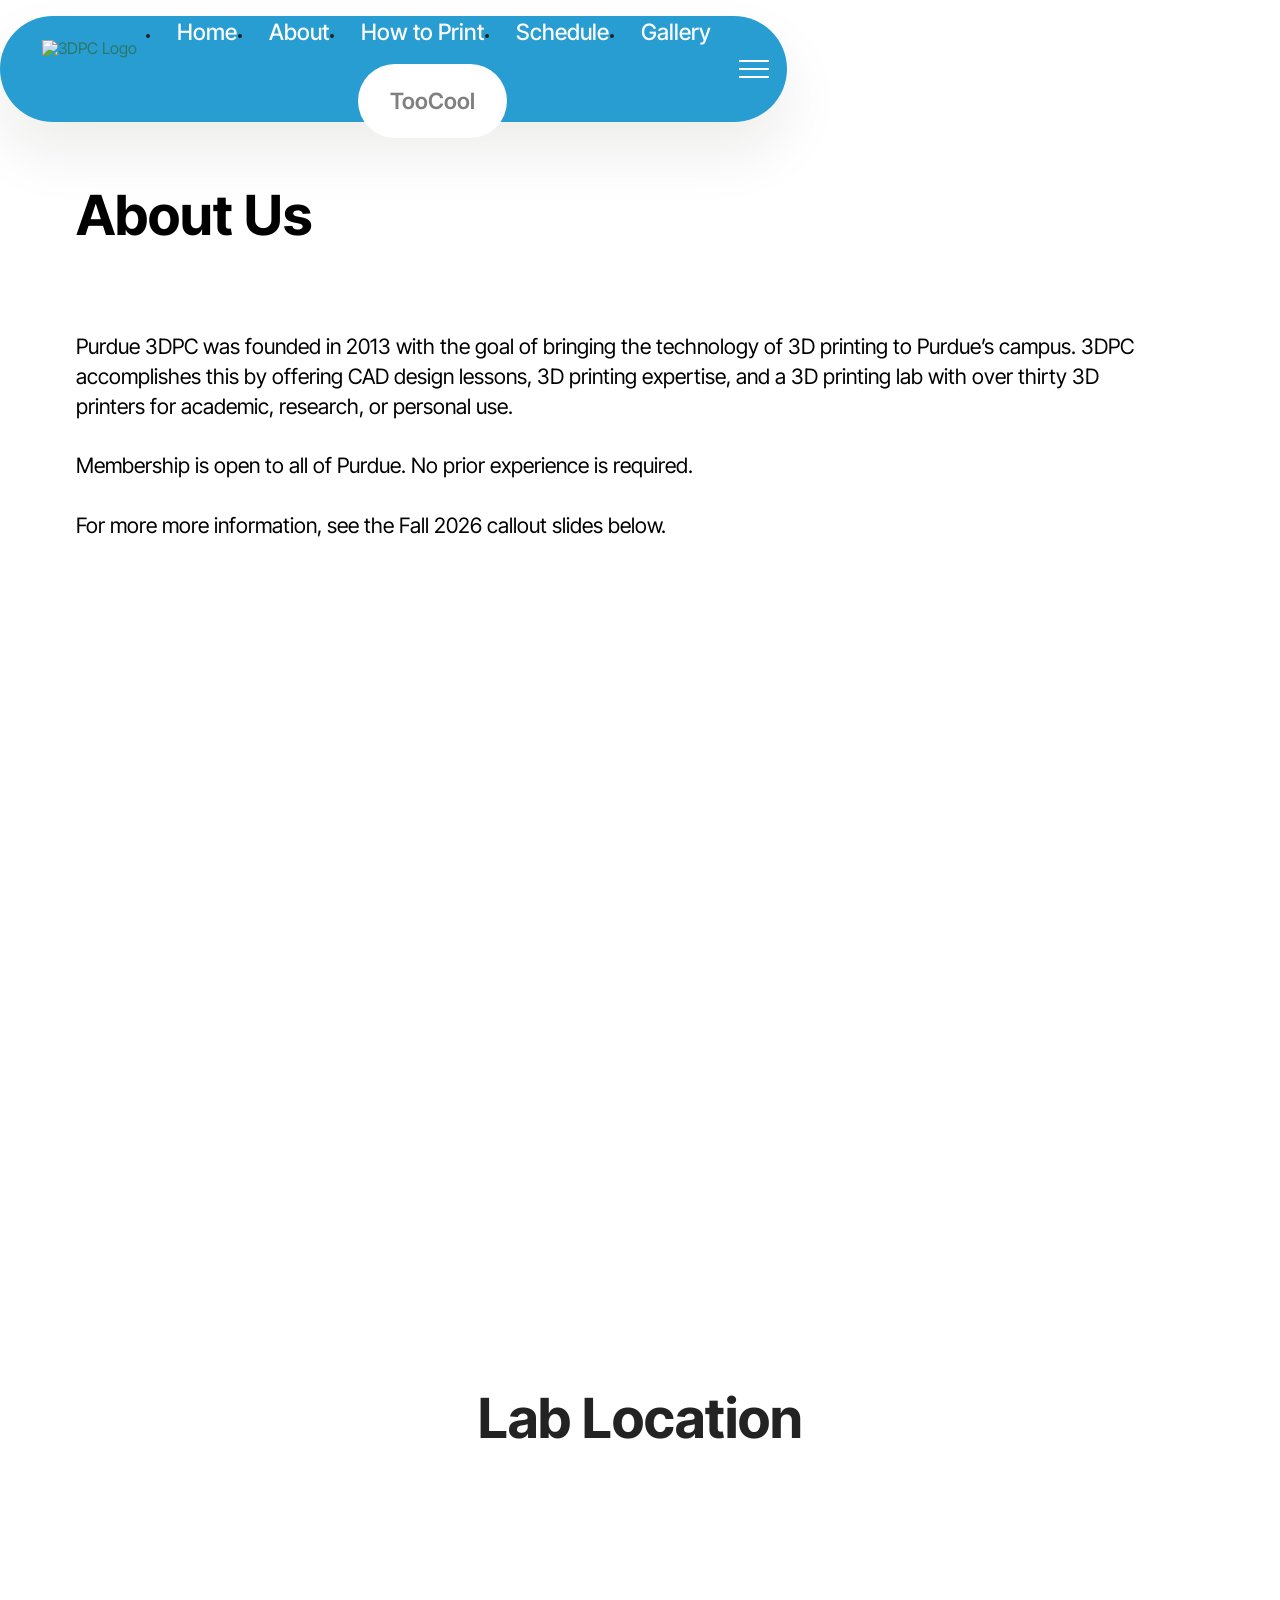
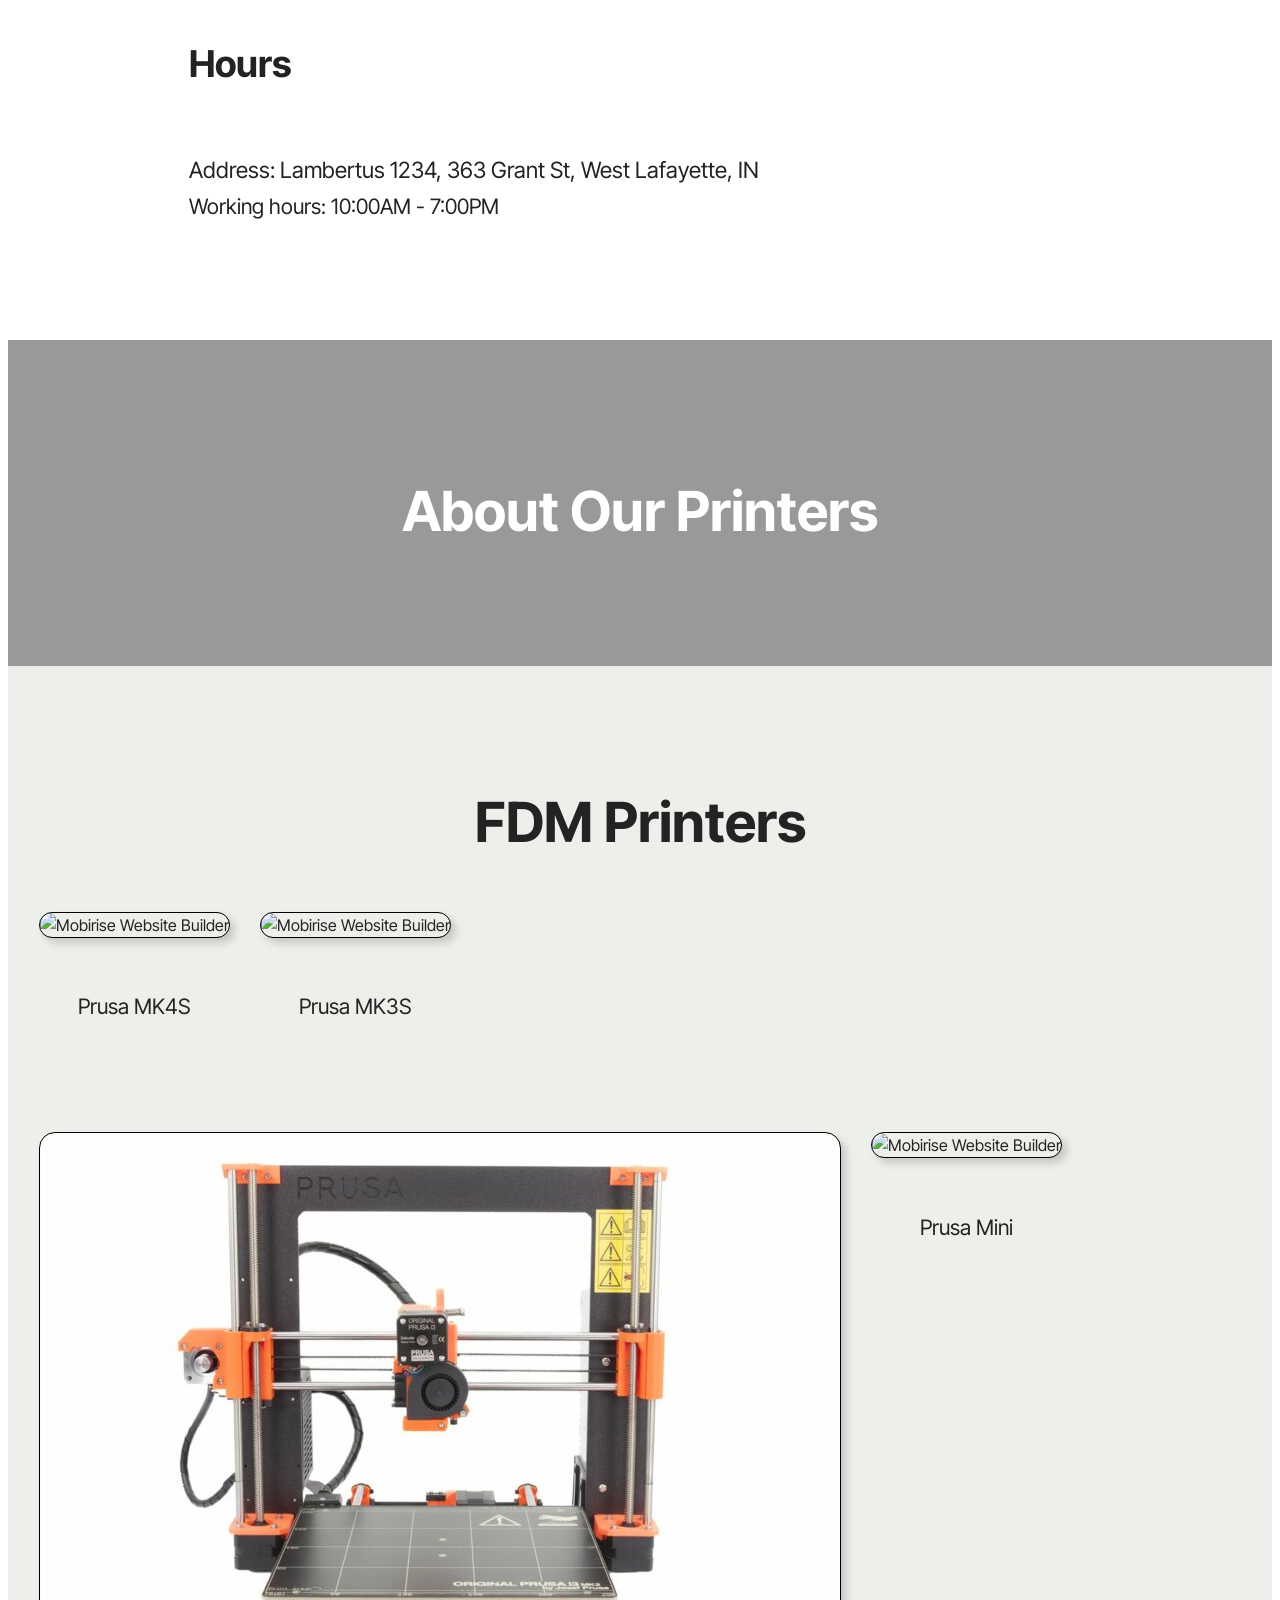
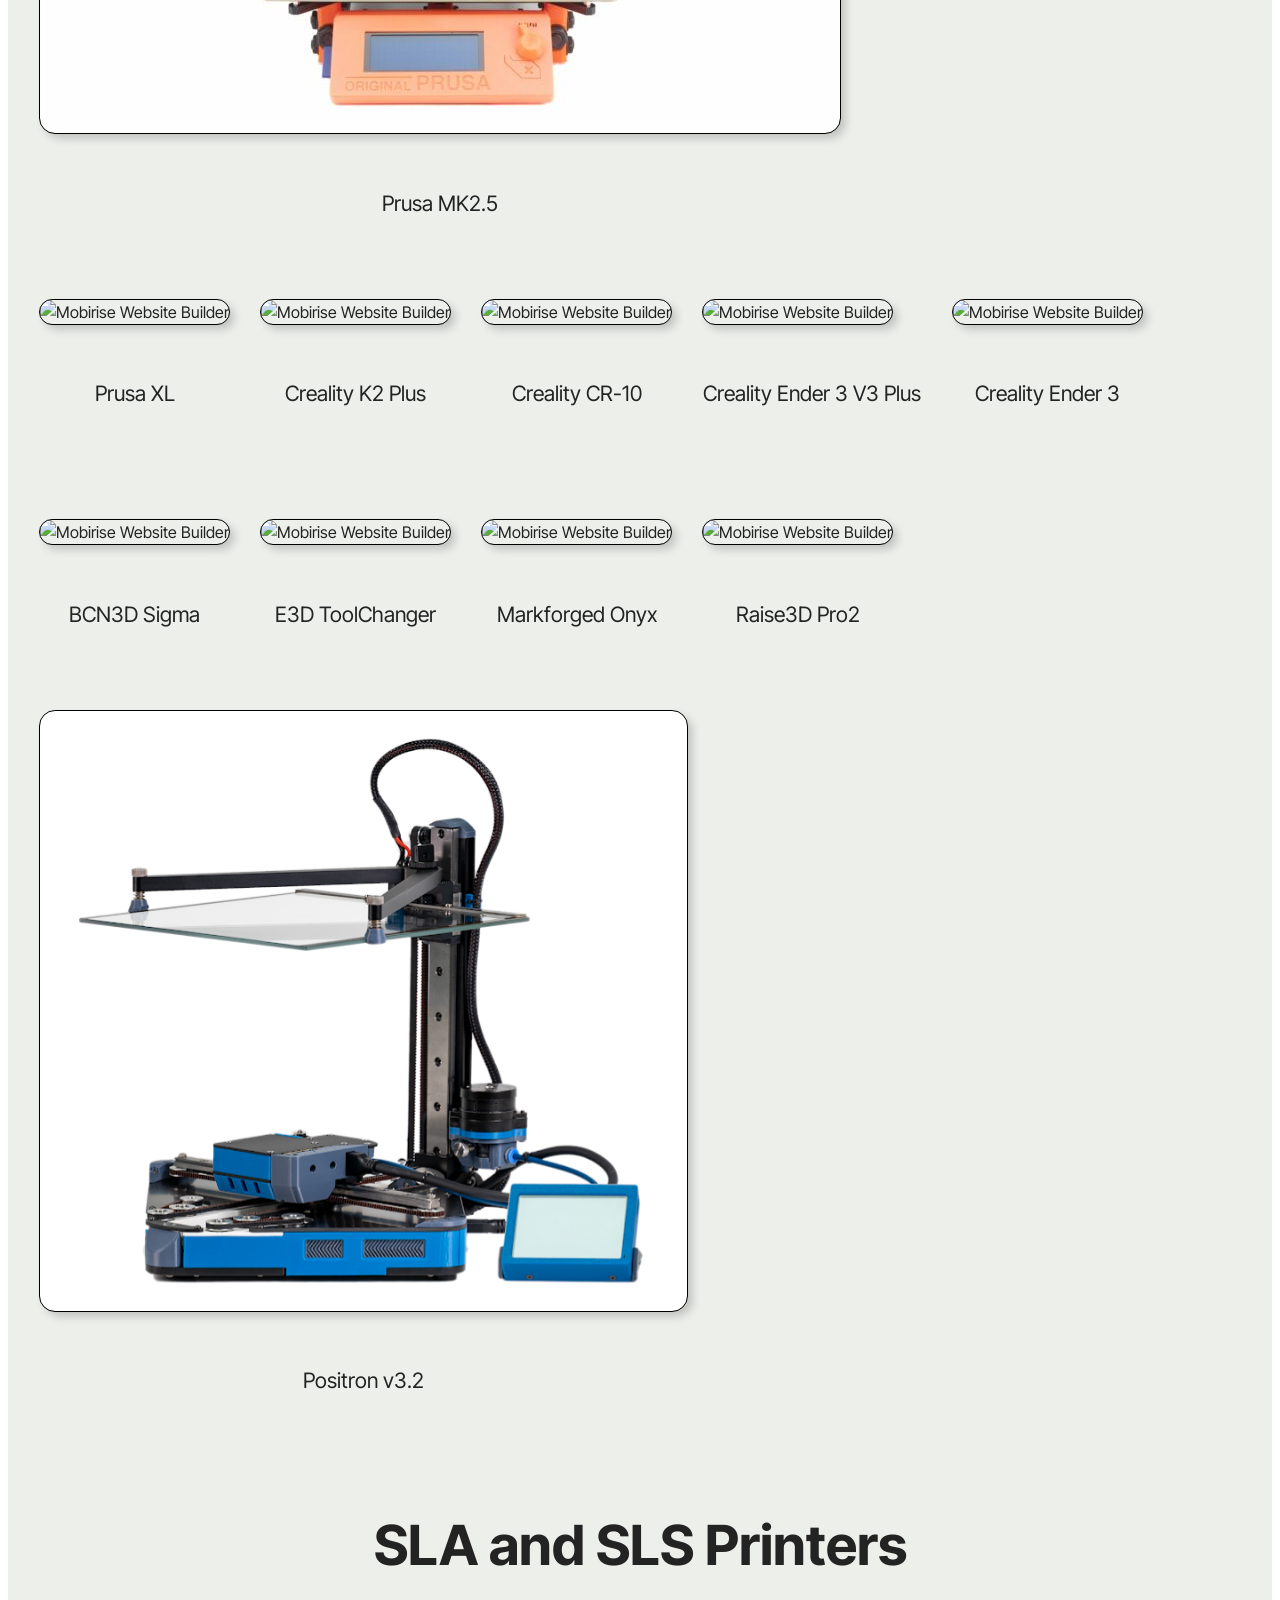
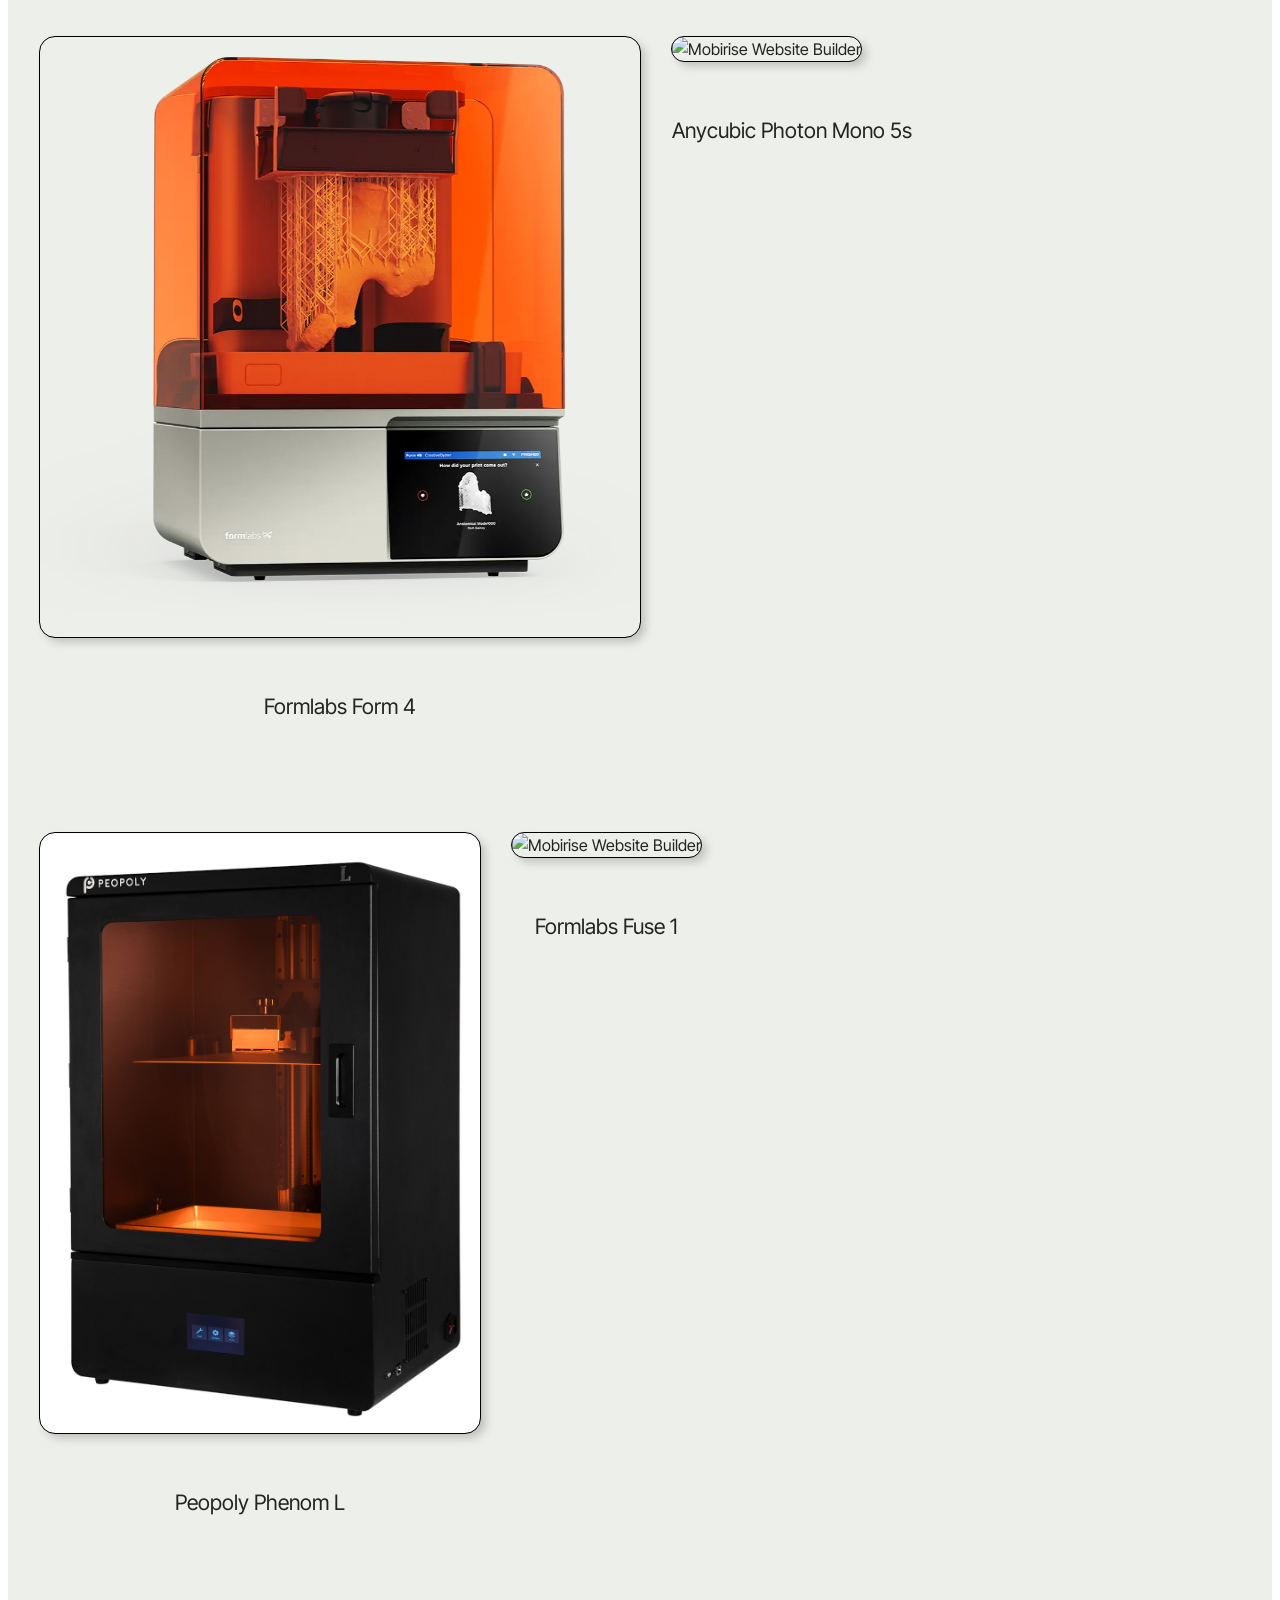
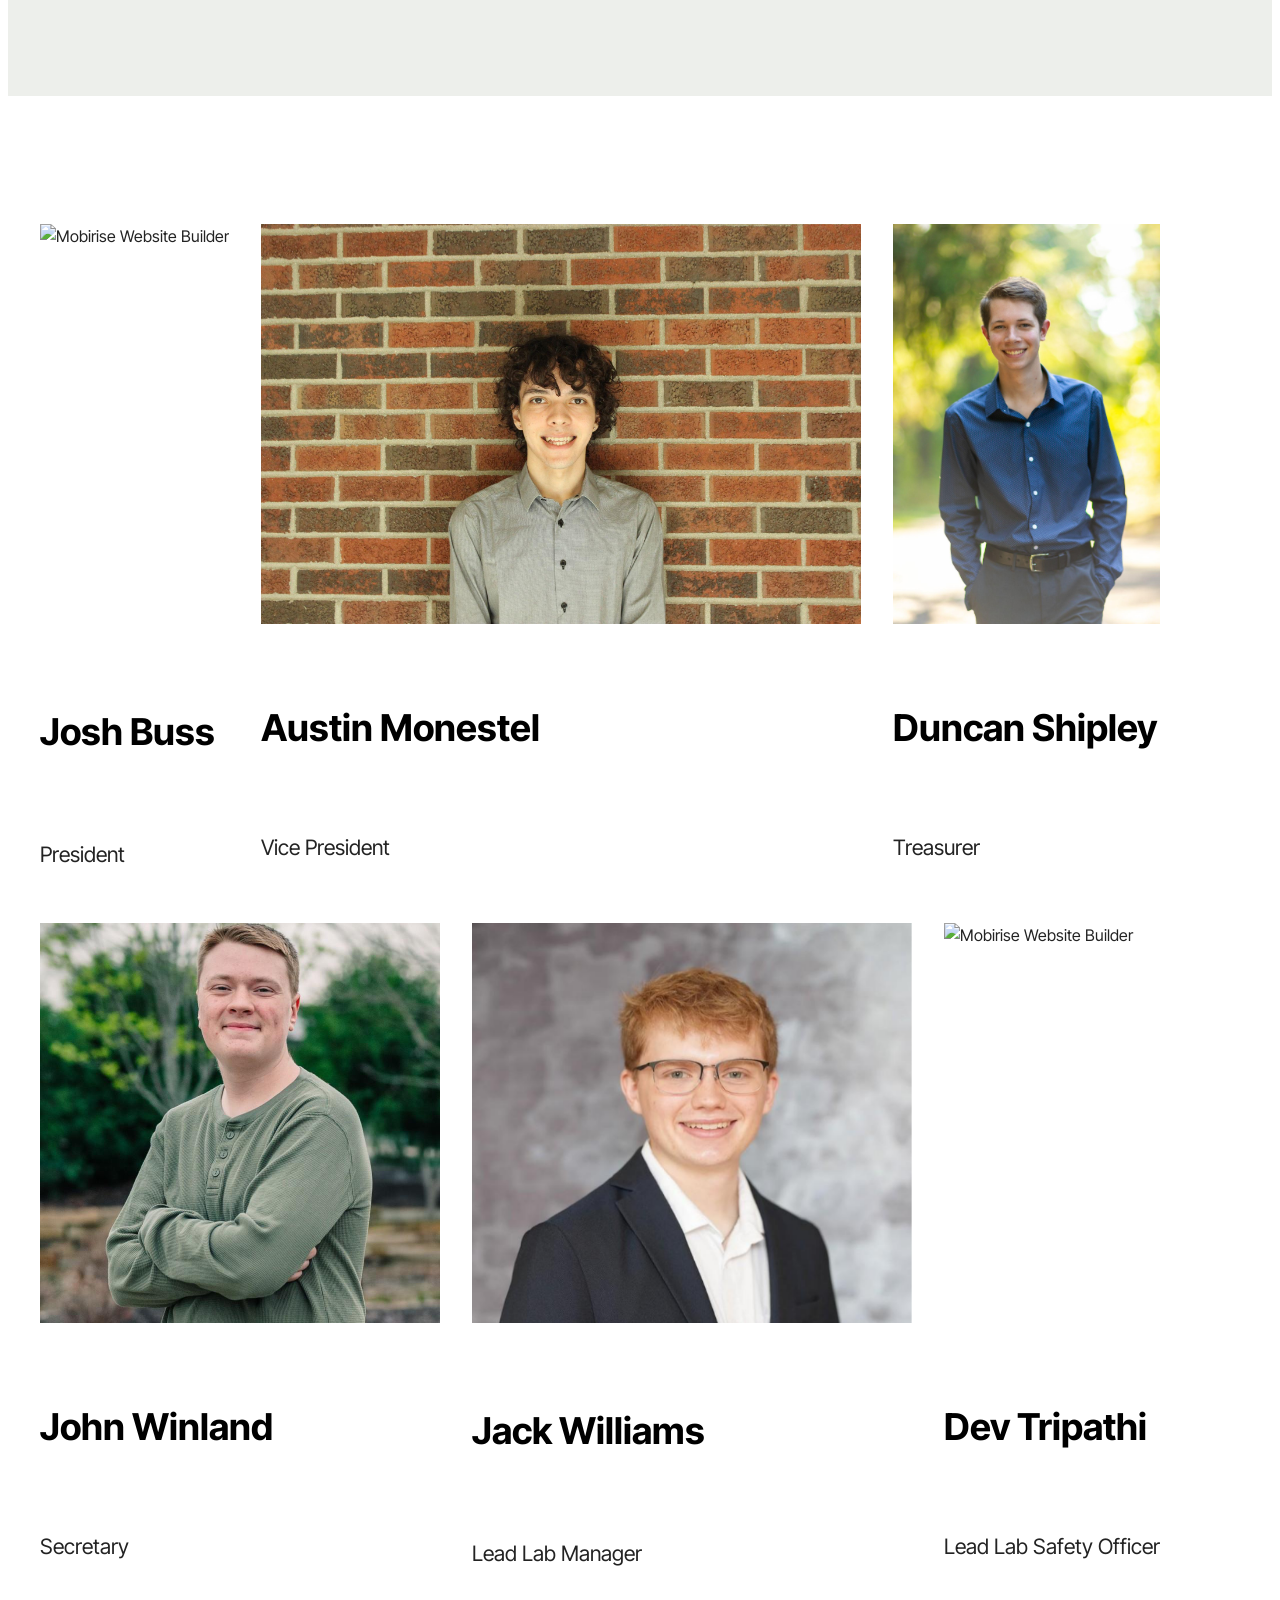
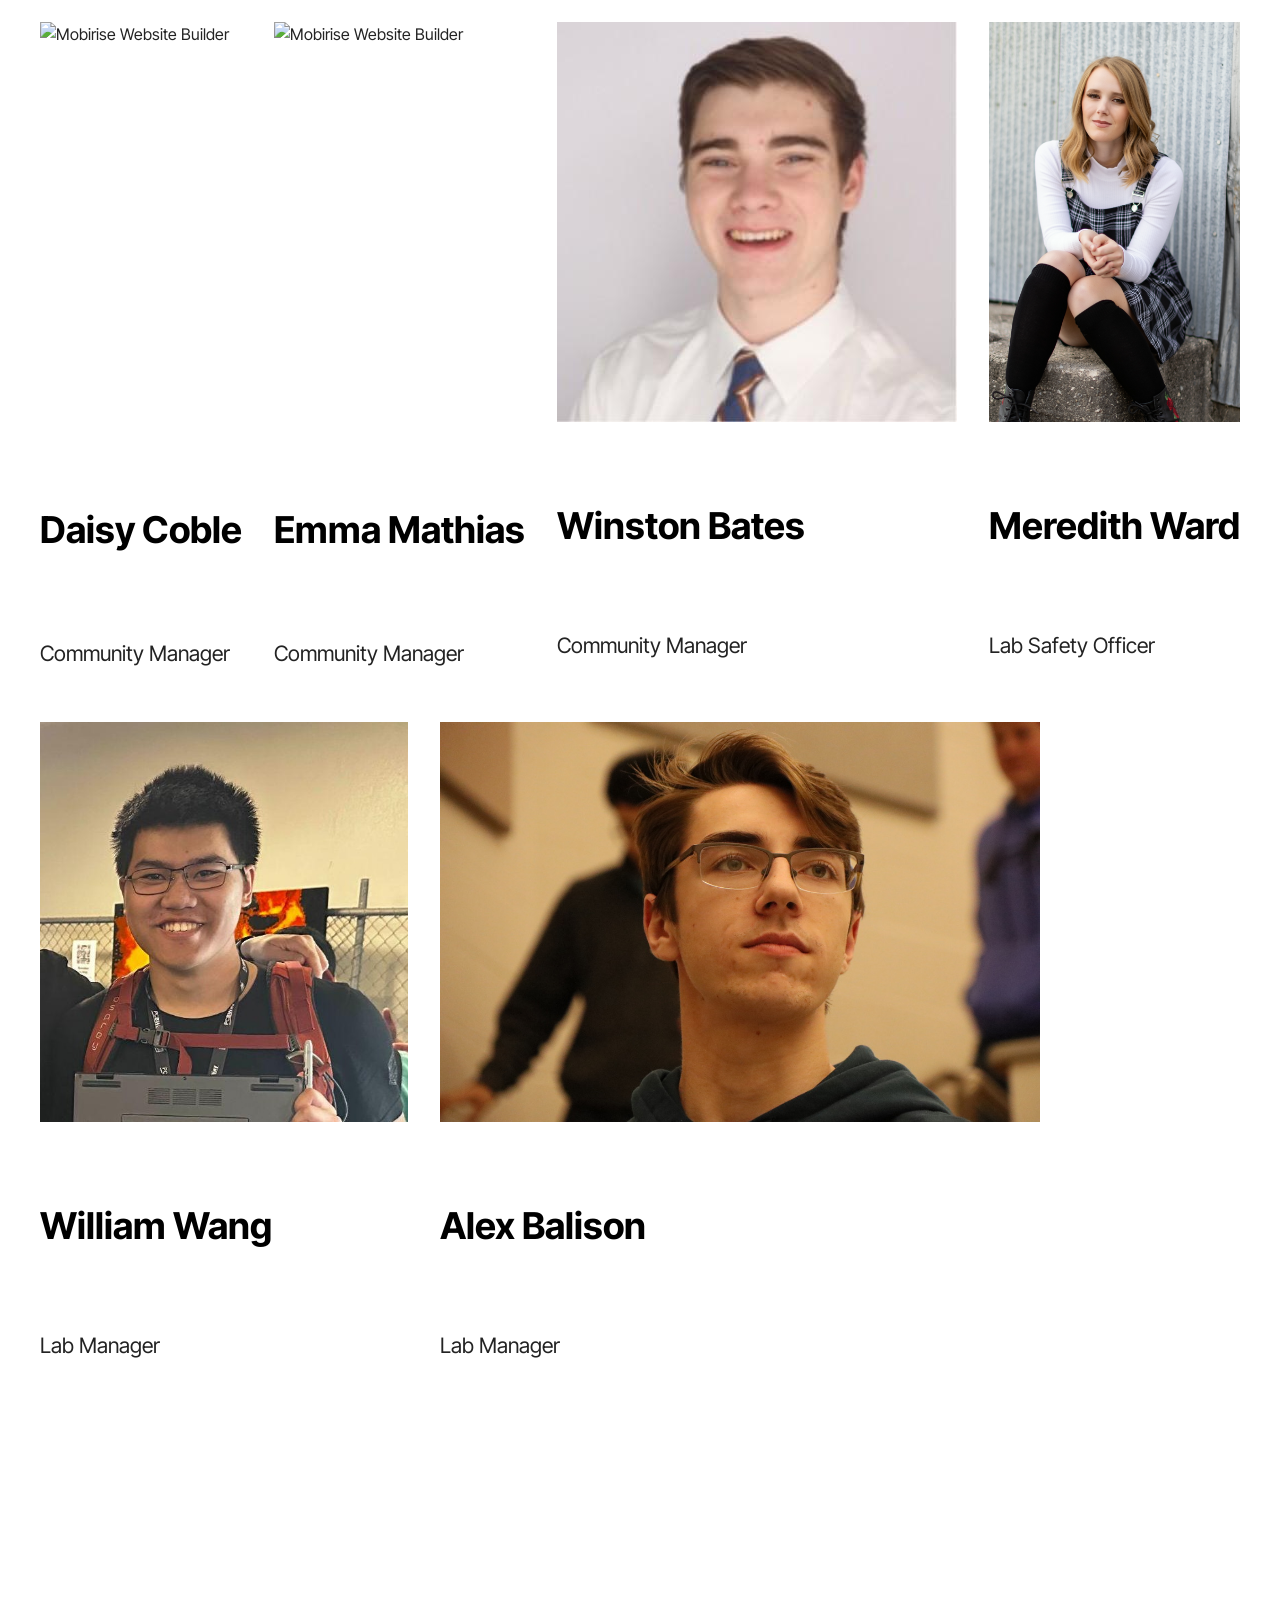
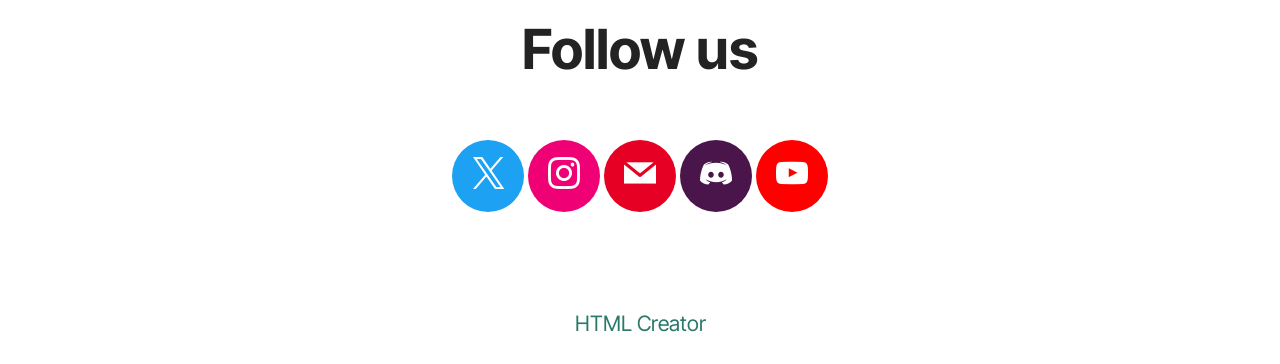
==== commit b2719d88: "create github pages" ====
--- a/about.html
+++ b/about.html
@@ -21,7 +21,7 @@
   <link rel="stylesheet" href="assets/gallery/style.css">
   <link rel="preload" href="https://fonts.googleapis.com/css?family=Inter+Tight:100,200,300,400,500,600,700,800,900,100i,200i,300i,400i,500i,600i,700i,800i,900i&display=swap" as="style" onload="this.onload=null;this.rel='stylesheet'">
   <noscript><link rel="stylesheet" href="https://fonts.googleapis.com/css?family=Inter+Tight:100,200,300,400,500,600,700,800,900,100i,200i,300i,400i,500i,600i,700i,800i,900i&display=swap"></noscript>
-  <link rel="preload" as="style" href="assets/mobirise/css/mbr-additional.css?v=KOmYh3"><link rel="stylesheet" href="assets/mobirise/css/mbr-additional.css?v=KOmYh3" type="text/css">
+  <link rel="preload" as="style" href="assets/mobirise/css/mbr-additional.css?v=TcfBNQ"><link rel="stylesheet" href="assets/mobirise/css/mbr-additional.css?v=TcfBNQ" type="text/css">
 
   
   
@@ -83,10 +83,10 @@
                 <h4 class="mbr-section-subtitle mbr-fonts-style mb-3 display-5"></h4>
                 <p class="mbr-text mbr-fonts-style display-7">Purdue 3DPC was founded in 2013 with the goal of bringing the technology of 3D printing to Purdue’s campus. 3DPC accomplishes this by offering CAD design lessons, 3D printing expertise, and a 3D printing lab with over thirty 3D printers for academic, research, or personal use.
 <br>
-<br>Membership is open to all of Purdue. No prior experience is required.&nbsp;<br><br>For more more information, see the Spring 2026 callout slides below.</p>
-              </div>
-            </div>
-            <iframe src="https://docs.google.com/presentation/d/e/2PACX-1vSIwI2PVGf4VPyRpBsr9o-IzosCki3e3FGsPIIq-hxRMILRi7HzISsrwzSzMRMI1gIkkFk8eOY8iOIr/pubembed?start=false&amp;loop=true&amp;delayms=30000" frameborder="0" width="960" height="569" allowfullscreen="true" mozallowfullscreen="true" webkitallowfullscreen="true"></iframe>
+<br>Membership is open to all of Purdue. No prior experience is required.&nbsp;<br><br>For more more information, see the Fall 2026 callout slides below.</p>
+              </div>
+            </div>
+            <iframe src="https://docs.google.com/presentation/d/e/2PACX-1vQoMlz5rE_fdwk3X_7hv9lKO4M41ESg2fV9F1Yp5PpYU4GrO2sP44TDvDMObWZ8vxn53vfeVcSq6JA3/pubembed?start=false&amp;loop=false&amp;delayms=5000" frameborder="0" width="960" height="569" allowfullscreen="true" mozallowfullscreen="true" webkitallowfullscreen="true"></iframe>
           </div>
           
         </div>
@@ -164,8 +164,8 @@
         </div>
         <div class="row mbr-gallery mbr-masonry" data-masonry="{&quot;percentPosition&quot;: true }">
             <div class="col-12 col-md-6 col-lg-3 item gallery-image active">
-                <div class="item-wrapper img-wrapper" data-toggle="modal" data-bs-toggle="modal" data-target="#vtSYU1x3u7-modal" data-bs-target="#vtSYU1x3u7-modal">
-                    <img class="w-100" src="assets/images/mk4.jpg" alt="Mobirise Website Builder" data-slide-to="0" data-bs-slide-to="0" data-target="#lb-vtSYU1x3u7" data-bs-target="#lb-vtSYU1x3u7">
+                <div class="item-wrapper img-wrapper" data-toggle="modal" data-bs-toggle="modal" data-target="#vuWrDb5wIj-modal" data-bs-target="#vuWrDb5wIj-modal">
+                    <img class="w-100" src="assets/images/mk4.jpg" alt="Mobirise Website Builder" data-slide-to="0" data-bs-slide-to="0" data-target="#lb-vuWrDb5wIj" data-bs-target="#lb-vuWrDb5wIj">
                     <div class="info-box">
                       <h2 class="printer-title">Prusa MK4S</h2>
                       <hr>
@@ -178,8 +178,8 @@
               <h6 class="mbr-item-subtitle mbr-fonts-style align-center mb-0 mt-1 display-7">Prusa MK4S<br><br></h6>
               </div>
               <div class="col-12 col-md-6 col-lg-3 item gallery-image">
-                <div class="item-wrapper img-wrapper" data-toggle="modal" data-bs-toggle="modal" data-target="#vtSYU1x3u7-modal" data-bs-target="#vtSYU1x3u7-modal">
-                    <img class="w-100" src="assets/images/mk3-2.jpg" alt="Mobirise Website Builder" data-slide-to="1" data-bs-slide-to="1" data-target="#lb-vtSYU1x3u7" data-bs-target="#lb-vtSYU1x3u7">
+                <div class="item-wrapper img-wrapper" data-toggle="modal" data-bs-toggle="modal" data-target="#vuWrDb5wIj-modal" data-bs-target="#vuWrDb5wIj-modal">
+                    <img class="w-100" src="assets/images/mk3-2.jpg" alt="Mobirise Website Builder" data-slide-to="1" data-bs-slide-to="1" data-target="#lb-vuWrDb5wIj" data-bs-target="#lb-vuWrDb5wIj">
                     <div class="info-box">
                     <h2 class="printer-title">Prusa MK3S</h2>
                       <hr>
@@ -192,8 +192,8 @@
                 </div>
                 <h6 class="mbr-item-subtitle mbr-fonts-style align-center mb-0 mt-1 display-7">Prusa MK3S<br><br></h6>
               </div><div class="col-12 col-md-6 col-lg-3 item gallery-image">
-                <div class="item-wrapper img-wrapper" data-toggle="modal" data-bs-toggle="modal" data-target="#vtSYU1x3u7-modal" data-bs-target="#vtSYU1x3u7-modal">
-                    <img class="w-100" src="assets/images/prusa-mk2.5.jpg" alt="Mobirise Website Builder" data-slide-to="2" data-bs-slide-to="2" data-target="#lb-vtSYU1x3u7" data-bs-target="#lb-vtSYU1x3u7">
+                <div class="item-wrapper img-wrapper" data-toggle="modal" data-bs-toggle="modal" data-target="#vuWrDb5wIj-modal" data-bs-target="#vuWrDb5wIj-modal">
+                    <img class="w-100" src="assets/images/prusa-mk2.5.jpg" alt="Mobirise Website Builder" data-slide-to="2" data-bs-slide-to="2" data-target="#lb-vuWrDb5wIj" data-bs-target="#lb-vuWrDb5wIj">
                     <div class="info-box">
                     <h2 class="printer-title">Prusa MK2.5</h2>
                       <hr>
@@ -206,8 +206,8 @@
                 <h6 class="mbr-item-subtitle mbr-fonts-style align-center mb-0 mt-1 display-7">Prusa MK2.5<br></h6>
               </div>
               <div class="col-12 col-md-6 col-lg-3 item gallery-image">
-                <div class="item-wrapper img-wrapper" data-toggle="modal" data-bs-toggle="modal" data-target="#vtSYU1x3u7-modal" data-bs-target="#vtSYU1x3u7-modal">
-                    <img class="w-100" src="assets/images/mini.jpg" alt="Mobirise Website Builder" data-slide-to="3" data-bs-slide-to="3" data-target="#lb-vtSYU1x3u7" data-bs-target="#lb-vtSYU1x3u7">
+                <div class="item-wrapper img-wrapper" data-toggle="modal" data-bs-toggle="modal" data-target="#vuWrDb5wIj-modal" data-bs-target="#vuWrDb5wIj-modal">
+                    <img class="w-100" src="assets/images/mini.jpg" alt="Mobirise Website Builder" data-slide-to="3" data-bs-slide-to="3" data-target="#lb-vuWrDb5wIj" data-bs-target="#lb-vuWrDb5wIj">
                     <div class="info-box">
                       <h2 class="printer-title">Prusa Mini</h2>
                       <hr>
@@ -219,8 +219,8 @@
                 </div>
                 <h6 class="mbr-item-subtitle mbr-fonts-style align-center mb-0 mt-1 display-7">Prusa Mini<br><br></h6>
               </div><div class="col-12 col-md-6 col-lg-3 item gallery-image">
-                <div class="item-wrapper img-wrapper" data-toggle="modal" data-bs-toggle="modal" data-target="#vtSYU1x3u7-modal" data-bs-target="#vtSYU1x3u7-modal">
-                    <img class="w-100" src="assets/images/xl.jpg" alt="Mobirise Website Builder" data-slide-to="4" data-bs-slide-to="4" data-target="#lb-vtSYU1x3u7" data-bs-target="#lb-vtSYU1x3u7">
+                <div class="item-wrapper img-wrapper" data-toggle="modal" data-bs-toggle="modal" data-target="#vuWrDb5wIj-modal" data-bs-target="#vuWrDb5wIj-modal">
+                    <img class="w-100" src="assets/images/xl.jpg" alt="Mobirise Website Builder" data-slide-to="4" data-bs-slide-to="4" data-target="#lb-vuWrDb5wIj" data-bs-target="#lb-vuWrDb5wIj">
                     <div class="info-box">
                     <h2 class="printer-title">Prusa XL</h2>
                       <hr>
@@ -234,8 +234,8 @@
               </div>
               
               <div class="col-12 col-md-6 col-lg-3 item gallery-image">
-                <div class="item-wrapper img-wrapper" data-toggle="modal" data-bs-toggle="modal" data-target="#vtSYU1x3u7-modal" data-bs-target="#vtSYU1x3u7-modal">
-                    <img class="w-100" src="assets/images/k2.jpg" alt="Mobirise Website Builder" data-slide-to="5" data-bs-slide-to="5" data-target="#lb-vtSYU1x3u7" data-bs-target="#lb-vtSYU1x3u7">
+                <div class="item-wrapper img-wrapper" data-toggle="modal" data-bs-toggle="modal" data-target="#vuWrDb5wIj-modal" data-bs-target="#vuWrDb5wIj-modal">
+                    <img class="w-100" src="assets/images/k2.jpg" alt="Mobirise Website Builder" data-slide-to="5" data-bs-slide-to="5" data-target="#lb-vuWrDb5wIj" data-bs-target="#lb-vuWrDb5wIj">
                     <div class="info-box">
                       <h2 class="printer-title">Creality K2 Plus</h2>
                       <hr>
@@ -248,8 +248,8 @@
                 <h6 class="mbr-item-subtitle mbr-fonts-style align-center mb-0 mt-1 display-7">Creality K2 Plus<br><br></h6>
               </div>
               <div class="col-12 col-md-6 col-lg-3 item gallery-image">
-                <div class="item-wrapper img-wrapper" data-toggle="modal" data-bs-toggle="modal" data-target="#vtSYU1x3u7-modal" data-bs-target="#vtSYU1x3u7-modal">
-                    <img class="w-100" src="assets/images/cr10.jpeg" alt="Mobirise Website Builder" data-slide-to="6" data-bs-slide-to="6" data-target="#lb-vtSYU1x3u7" data-bs-target="#lb-vtSYU1x3u7">
+                <div class="item-wrapper img-wrapper" data-toggle="modal" data-bs-toggle="modal" data-target="#vuWrDb5wIj-modal" data-bs-target="#vuWrDb5wIj-modal">
+                    <img class="w-100" src="assets/images/cr10.jpeg" alt="Mobirise Website Builder" data-slide-to="6" data-bs-slide-to="6" data-target="#lb-vuWrDb5wIj" data-bs-target="#lb-vuWrDb5wIj">
                      <div class="info-box">
                       <h2 class="printer-title">Creality CR-10</h2>
                       <hr>
@@ -262,8 +262,8 @@
                 <h6 class="mbr-item-subtitle mbr-fonts-style align-center mb-0 mt-1 display-7">Creality CR-10</h6>
               </div>
               <div class="col-12 col-md-6 col-lg-3 item gallery-image">
-                <div class="item-wrapper img-wrapper" data-toggle="modal" data-bs-toggle="modal" data-target="#vtSYU1x3u7-modal" data-bs-target="#vtSYU1x3u7-modal">
-                    <img class="w-100" src="assets/images/ender3-v3-plus-1.jpg" alt="Mobirise Website Builder" data-slide-to="7" data-bs-slide-to="7" data-target="#lb-vtSYU1x3u7" data-bs-target="#lb-vtSYU1x3u7">
+                <div class="item-wrapper img-wrapper" data-toggle="modal" data-bs-toggle="modal" data-target="#vuWrDb5wIj-modal" data-bs-target="#vuWrDb5wIj-modal">
+                    <img class="w-100" src="assets/images/ender3-v3-plus-1.jpg" alt="Mobirise Website Builder" data-slide-to="7" data-bs-slide-to="7" data-target="#lb-vuWrDb5wIj" data-bs-target="#lb-vuWrDb5wIj">
                           <div class="info-box">
                       <h2 class="printer-title">Creality Ender 3 V3 Plus</h2>
                       <hr>
@@ -275,8 +275,8 @@
                 </div>
                 <h6 class="mbr-item-subtitle mbr-fonts-style align-center mb-0 mt-1 display-7">Creality Ender 3 V3 Plus</h6>
               </div><div class="col-12 col-md-6 col-lg-3 item gallery-image">
-                <div class="item-wrapper img-wrapper" data-toggle="modal" data-bs-toggle="modal" data-target="#vtSYU1x3u7-modal" data-bs-target="#vtSYU1x3u7-modal">
-                    <img class="w-100" src="assets/images/ender3-1.jpg" alt="Mobirise Website Builder" data-slide-to="8" data-bs-slide-to="8" data-target="#lb-vtSYU1x3u7" data-bs-target="#lb-vtSYU1x3u7">
+                <div class="item-wrapper img-wrapper" data-toggle="modal" data-bs-toggle="modal" data-target="#vuWrDb5wIj-modal" data-bs-target="#vuWrDb5wIj-modal">
+                    <img class="w-100" src="assets/images/ender3-1.jpg" alt="Mobirise Website Builder" data-slide-to="8" data-bs-slide-to="8" data-target="#lb-vuWrDb5wIj" data-bs-target="#lb-vuWrDb5wIj">
                    <div class="info-box">
                       <h2 class="printer-title">Creality Ender 3</h2>
                       <hr>
@@ -289,8 +289,8 @@
                 <h6 class="mbr-item-subtitle mbr-fonts-style align-center mb-0 mt-1 display-7">Creality Ender 3</h6>
               </div>
               <div class="col-12 col-md-6 col-lg-3 item gallery-image">
-                <div class="item-wrapper img-wrapper" data-toggle="modal" data-bs-toggle="modal" data-target="#vtSYU1x3u7-modal" data-bs-target="#vtSYU1x3u7-modal">
-                    <img class="w-100" src="assets/images/sigma.jpg" alt="Mobirise Website Builder" data-slide-to="9" data-bs-slide-to="9" data-target="#lb-vtSYU1x3u7" data-bs-target="#lb-vtSYU1x3u7">
+                <div class="item-wrapper img-wrapper" data-toggle="modal" data-bs-toggle="modal" data-target="#vuWrDb5wIj-modal" data-bs-target="#vuWrDb5wIj-modal">
+                    <img class="w-100" src="assets/images/sigma.jpg" alt="Mobirise Website Builder" data-slide-to="9" data-bs-slide-to="9" data-target="#lb-vuWrDb5wIj" data-bs-target="#lb-vuWrDb5wIj">
                     <div class="info-box">
                       <h2 class="printer-title">BCN3D Sigma</h2>
                       <hr>
@@ -303,8 +303,8 @@
                 <h6 class="mbr-item-subtitle mbr-fonts-style align-center mb-0 mt-1 display-7">BCN3D Sigma</h6>
               </div>
               <div class="col-12 col-md-6 col-lg-3 item gallery-image">
-                <div class="item-wrapper img-wrapper" data-toggle="modal" data-bs-toggle="modal" data-target="#vtSYU1x3u7-modal" data-bs-target="#vtSYU1x3u7-modal">
-                    <img class="w-100" src="assets/images/e3d.jpg" alt="Mobirise Website Builder" data-slide-to="10" data-bs-slide-to="10" data-target="#lb-vtSYU1x3u7" data-bs-target="#lb-vtSYU1x3u7">
+                <div class="item-wrapper img-wrapper" data-toggle="modal" data-bs-toggle="modal" data-target="#vuWrDb5wIj-modal" data-bs-target="#vuWrDb5wIj-modal">
+                    <img class="w-100" src="assets/images/e3d.jpg" alt="Mobirise Website Builder" data-slide-to="10" data-bs-slide-to="10" data-target="#lb-vuWrDb5wIj" data-bs-target="#lb-vuWrDb5wIj">
                           <div class="info-box">
                       <h2 class="printer-title">E3D ToolChanger</h2>
                       <hr>
@@ -317,8 +317,8 @@
                 <h6 class="mbr-item-subtitle mbr-fonts-style align-center mb-0 mt-1 display-7">E3D ToolChanger</h6>
               </div>
               <div class="col-12 col-md-6 col-lg-3 item gallery-image">
-                <div class="item-wrapper img-wrapper" data-toggle="modal" data-bs-toggle="modal" data-target="#vtSYU1x3u7-modal" data-bs-target="#vtSYU1x3u7-modal">
-                    <img class="w-100" src="assets/images/onyx-1.jpg" alt="Mobirise Website Builder" data-slide-to="11" data-bs-slide-to="11" data-target="#lb-vtSYU1x3u7" data-bs-target="#lb-vtSYU1x3u7">
+                <div class="item-wrapper img-wrapper" data-toggle="modal" data-bs-toggle="modal" data-target="#vuWrDb5wIj-modal" data-bs-target="#vuWrDb5wIj-modal">
+                    <img class="w-100" src="assets/images/onyx-1.jpg" alt="Mobirise Website Builder" data-slide-to="11" data-bs-slide-to="11" data-target="#lb-vuWrDb5wIj" data-bs-target="#lb-vuWrDb5wIj">
                     <div class="info-box">
                       <h2 class="printer-title">Markforged Onyx</h2>
                       <hr>
@@ -331,8 +331,8 @@
                 <h6 class="mbr-item-subtitle mbr-fonts-style align-center mb-0 mt-1 display-7">Markforged Onyx</h6>
               </div>
               <div class="col-12 col-md-6 col-lg-3 item gallery-image">
-                <div class="item-wrapper img-wrapper" data-toggle="modal" data-bs-toggle="modal" data-target="#vtSYU1x3u7-modal" data-bs-target="#vtSYU1x3u7-modal">
-                    <img class="w-100" src="assets/images/raise3d.jpg" alt="Mobirise Website Builder" data-slide-to="12" data-bs-slide-to="12" data-target="#lb-vtSYU1x3u7" data-bs-target="#lb-vtSYU1x3u7">
+                <div class="item-wrapper img-wrapper" data-toggle="modal" data-bs-toggle="modal" data-target="#vuWrDb5wIj-modal" data-bs-target="#vuWrDb5wIj-modal">
+                    <img class="w-100" src="assets/images/raise3d.jpg" alt="Mobirise Website Builder" data-slide-to="12" data-bs-slide-to="12" data-target="#lb-vuWrDb5wIj" data-bs-target="#lb-vuWrDb5wIj">
                           <div class="info-box">
                       <h2 class="printer-title">Raise3D Pro2</h2>
                       <hr>
@@ -344,8 +344,8 @@
                 </div>
                 <h6 class="mbr-item-subtitle mbr-fonts-style align-center mb-0 mt-1 display-7">Raise3D Pro2</h6>
               </div><div class="col-12 col-md-6 col-lg-3 item gallery-image">
-                <div class="item-wrapper img-wrapper" data-toggle="modal" data-bs-toggle="modal" data-target="#vtSYU1x3u7-modal" data-bs-target="#vtSYU1x3u7-modal">
-                    <img class="w-100" src="assets/images/positron-1.png" alt="Mobirise Website Builder" data-slide-to="13" data-bs-slide-to="13" data-target="#lb-vtSYU1x3u7" data-bs-target="#lb-vtSYU1x3u7">
+                <div class="item-wrapper img-wrapper" data-toggle="modal" data-bs-toggle="modal" data-target="#vuWrDb5wIj-modal" data-bs-target="#vuWrDb5wIj-modal">
+                    <img class="w-100" src="assets/images/positron-1.png" alt="Mobirise Website Builder" data-slide-to="13" data-bs-slide-to="13" data-target="#lb-vuWrDb5wIj" data-bs-target="#lb-vuWrDb5wIj">
                     <div class="info-box">
                       <h2 class="printer-title">Positron v3.2</h2>
                       <hr>
@@ -373,8 +373,8 @@
         </div>
         <div class="row mbr-gallery mbr-masonry" data-masonry="{&quot;percentPosition&quot;: true }">
         <div class="col-12 col-md-6 col-lg-3 item gallery-image">
-                <div class="item-wrapper img-wrapper" data-toggle="modal" data-bs-toggle="modal" data-target="#vtSYU1x3u7-modal" data-bs-target="#vtSYU1x3u7-modal">
-                    <img class="w-100" src="assets/images/formlabs-form-4.webp" alt="Mobirise Website Builder" data-slide-to="0" data-bs-slide-to="0" data-target="#lb-vtSYU1x3u7" data-bs-target="#lb-vtSYU1x3u7">
+                <div class="item-wrapper img-wrapper" data-toggle="modal" data-bs-toggle="modal" data-target="#vuWrDb5wIj-modal" data-bs-target="#vuWrDb5wIj-modal">
+                    <img class="w-100" src="assets/images/formlabs-form-4.webp" alt="Mobirise Website Builder" data-slide-to="0" data-bs-slide-to="0" data-target="#lb-vuWrDb5wIj" data-bs-target="#lb-vuWrDb5wIj">
                     <div class="info-box">
                       <h2 class="printer-title">Formlabs Form 4</h2>
                       <hr>
@@ -388,8 +388,8 @@
               </div>
               
             <div class="col-12 col-md-6 col-lg-3 item gallery-image">
-                <div class="item-wrapper img-wrapper" data-toggle="modal" data-bs-toggle="modal" data-target="#vtSYU1x3u7-modal" data-bs-target="#vtSYU1x3u7-modal">
-                    <img class="w-100" src="assets/images/photon.png" alt="Mobirise Website Builder" data-slide-to="1" data-bs-slide-to="1" data-target="#lb-vtSYU1x3u7" data-bs-target="#lb-vtSYU1x3u7">
+                <div class="item-wrapper img-wrapper" data-toggle="modal" data-bs-toggle="modal" data-target="#vuWrDb5wIj-modal" data-bs-target="#vuWrDb5wIj-modal">
+                    <img class="w-100" src="assets/images/photon.png" alt="Mobirise Website Builder" data-slide-to="1" data-bs-slide-to="1" data-target="#lb-vuWrDb5wIj" data-bs-target="#lb-vuWrDb5wIj">
                     <div class="info-box">
                       <h2 class="printer-title">Anycubic Photon Mono 5s</h2>
                       <hr>
@@ -402,8 +402,8 @@
                 <h6 class="mbr-item-subtitle mbr-fonts-style align-center mb-0 mt-1 display-7">Anycubic Photon Mono 5s</h6>
           </div>
           <div class="col-12 col-md-6 col-lg-3 item gallery-image">
-                <div class="item-wrapper img-wrapper" data-toggle="modal" data-bs-toggle="modal" data-target="#vtSYU1x3u7-modal" data-bs-target="#vtSYU1x3u7-modal">
-                    <img class="w-100" src="assets/images/peopoly.png" alt="Mobirise Website Builder" data-slide-to="2" data-bs-slide-to="2" data-target="#lb-vtSYU1x3u7" data-bs-target="#lb-vtSYU1x3u7">
+                <div class="item-wrapper img-wrapper" data-toggle="modal" data-bs-toggle="modal" data-target="#vuWrDb5wIj-modal" data-bs-target="#vuWrDb5wIj-modal">
+                    <img class="w-100" src="assets/images/peopoly.png" alt="Mobirise Website Builder" data-slide-to="2" data-bs-slide-to="2" data-target="#lb-vuWrDb5wIj" data-bs-target="#lb-vuWrDb5wIj">
                     <div class="info-box">
                     <h2 class="printer-title">Peopoly Phenom L</h2>
                       <hr>
@@ -417,8 +417,8 @@
               </div>
           
           <div class="col-12 col-md-6 col-lg-3 item gallery-image">
-                <div class="item-wrapper img-wrapper" data-toggle="modal" data-bs-toggle="modal" data-target="#vtSYU1x3u7-modal" data-bs-target="#vtSYU1x3u7-modal">
-                    <img class="w-100" src="assets/images/fuse.jpg" alt="Mobirise Website Builder" data-slide-to="3" data-bs-slide-to="3" data-target="#lb-vtSYU1x3u7" data-bs-target="#lb-vtSYU1x3u7">
+                <div class="item-wrapper img-wrapper" data-toggle="modal" data-bs-toggle="modal" data-target="#vuWrDb5wIj-modal" data-bs-target="#vuWrDb5wIj-modal">
+                    <img class="w-100" src="assets/images/fuse.jpg" alt="Mobirise Website Builder" data-slide-to="3" data-bs-slide-to="3" data-target="#lb-vuWrDb5wIj" data-bs-target="#lb-vuWrDb5wIj">
                      <div class="info-box">
                       <h2 class="printer-title">Formlabs Fuse 1</h2>
                       <hr>
@@ -478,28 +478,6 @@
     </script>
 
 
-</section>
-
-<section data-bs-version="5.1" class="image01 cid-uF5gNfuLad" id="image01-2r">
-  <section id="officers"></section>
-
-  
-
-  
-  
-
-  <div class="container-fluid">
-    <div class="row justify-content-center">
-      <div class="col-12 col-lg-9">
-        <div class="image-wrapper mb-4">
-          <img class="w-100" src="assets/images/officers-1.jpg" alt="Mobirise Website Builder">
-        </div>
-        <h4 class="mbr-description mbr-fonts-style mb-3 align-center display-2">
-          <strong>Officers</strong></h4>
-        
-      </div>
-    </div>
-  </div>
 </section>
 
 <section data-bs-version="5.1" class="people03 cid-u1SjeXc6tB" id="people03-2c">
@@ -516,67 +494,79 @@
 			<div class="item features-image col-12 col-md-6 col-lg-4 active">
 				<div class="item-wrapper">
 					<div class="item-img mb-3">
-						<img src="assets/images/dev-tripathi.jpg" alt="Mobirise Website Builder" title="" data-slide-to="0" data-bs-slide-to="0">
+						<img src="assets/images/josh-buss.jpg" alt="Mobirise Website Builder" title="" data-slide-to="0" data-bs-slide-to="0">
+					</div>
+					<div class="item-content align-left">
+						<h5 class="item-title mbr-fonts-style mb-3 display-7"></h5>
+						<h6 class="item-subtitle mbr-fonts-style mb-3 display-5"><strong>Josh Buss</strong></h6>
+						<p class="mbr-text mbr-fonts-style mt-3 display-7">President</p>
+					</div>
+					
+				</div>
+			</div><div class="item features-image col-12 col-md-6 col-lg-4">
+				<div class="item-wrapper">
+					<div class="item-img mb-3">
+						<img src="assets/images/austin-monestel.jpg" alt="Mobirise Website Builder" title="" data-slide-to="1" data-bs-slide-to="1">
+					</div>
+					<div class="item-content align-left">
+						<h5 class="item-title mbr-fonts-style mb-3 display-7"></h5>
+						<h6 class="item-subtitle mbr-fonts-style mb-3 display-5"><p><strong>Austin Monestel</strong></p></h6>
+						<p class="mbr-text mbr-fonts-style mt-3 display-7">Vice President<br></p>
+					</div>
+					
+				</div>
+			</div><div class="item features-image col-12 col-md-6 col-lg-4">
+				<div class="item-wrapper">
+					<div class="item-img mb-3">
+						<img src="assets/images/duncan-shipley.jpg" alt="Mobirise Website Builder" title="" data-slide-to="2" data-bs-slide-to="2">
+					</div>
+					<div class="item-content align-left">
+						<h5 class="item-title mbr-fonts-style mb-3 display-7"></h5>
+						<h6 class="item-subtitle mbr-fonts-style mb-3 display-5"><p><strong>Duncan Shipley</strong></p></h6>
+						<p class="mbr-text mbr-fonts-style mt-3 display-7">Treasurer<br></p>
+					</div>
+					
+				</div>
+			</div><div class="item features-image col-12 col-md-6 col-lg-4">
+				<div class="item-wrapper">
+					<div class="item-img mb-3">
+						<img src="assets/images/john-winland.jpg" alt="Mobirise Website Builder" title="" data-slide-to="3" data-bs-slide-to="3">
+					</div>
+					<div class="item-content align-left">
+						<h5 class="item-title mbr-fonts-style mb-3 display-7"></h5>
+						<h6 class="item-subtitle mbr-fonts-style mb-3 display-5"><p><strong>John Winland</strong></p></h6>
+						<p class="mbr-text mbr-fonts-style mt-3 display-7">Secretary<br></p>
+					</div>
+					
+				</div>
+			</div><div class="item features-image col-12 col-md-6 col-lg-4">
+				<div class="item-wrapper">
+					<div class="item-img mb-3">
+						<img src="assets/images/jack-williams.png" alt="Mobirise Website Builder" title="" data-slide-to="4" data-bs-slide-to="4">
+					</div>
+					<div class="item-content align-left">
+						<h5 class="item-title mbr-fonts-style mb-3 display-7"></h5>
+						<h6 class="item-subtitle mbr-fonts-style mb-3 display-5"><strong>Jack Williams</strong></h6>
+						<p class="mbr-text mbr-fonts-style mt-3 display-7">Lead Lab Manager</p>
+					</div>
+					
+				</div>
+			</div><div class="item features-image col-12 col-md-6 col-lg-4">
+				<div class="item-wrapper">
+					<div class="item-img mb-3">
+						<img src="assets/images/dev-tripathi.jpg" alt="Mobirise Website Builder" title="" data-slide-to="5" data-bs-slide-to="5">
 					</div>
 					<div class="item-content align-left">
 						<h5 class="item-title mbr-fonts-style mb-3 display-7"></h5>
 						<h6 class="item-subtitle mbr-fonts-style mb-3 display-5"><p><strong>Dev Tripathi</strong></p></h6>
-						<p class="mbr-text mbr-fonts-style mt-3 display-7">President</p>
-					</div>
-					
-				</div>
-			</div><div class="item features-image col-12 col-md-6 col-lg-4">
-				<div class="item-wrapper">
-					<div class="item-img mb-3">
-						<img src="assets/images/josh-buss.jpg" alt="Mobirise Website Builder" title="" data-slide-to="1" data-bs-slide-to="1">
-					</div>
-					<div class="item-content align-left">
-						<h5 class="item-title mbr-fonts-style mb-3 display-7"></h5>
-						<h6 class="item-subtitle mbr-fonts-style mb-3 display-5"><strong>Josh Buss</strong></h6>
-						<p class="mbr-text mbr-fonts-style mt-3 display-7">Vice President</p>
-					</div>
-					
-				</div>
-			</div><div class="item features-image col-12 col-md-6 col-lg-4">
-				<div class="item-wrapper">
-					<div class="item-img mb-3">
-						<img src="assets/images/andrew-4.jpeg" alt="Mobirise Website Builder" title="" data-slide-to="2" data-bs-slide-to="2">
-					</div>
-					<div class="item-content align-left">
-						<h5 class="item-title mbr-fonts-style mb-3 display-7"></h5>
-						<h6 class="item-subtitle mbr-fonts-style mb-3 display-5"><strong>Andrew Kamlet</strong></h6>
-						<p class="mbr-text mbr-fonts-style mt-3 display-7">Secretary</p>
-					</div>
-					
-				</div>
-			</div><div class="item features-image col-12 col-md-6 col-lg-4">
-				<div class="item-wrapper">
-					<div class="item-img mb-3">
-						<img src="assets/images/ty-sautel.png" alt="Mobirise Website Builder" title="" data-slide-to="3" data-bs-slide-to="3">
-					</div>
-					<div class="item-content align-left">
-						<h5 class="item-title mbr-fonts-style mb-3 display-7"></h5>
-						<h6 class="item-subtitle mbr-fonts-style mb-3 display-5"><strong>Ty Sautel</strong></h6>
-						<p class="mbr-text mbr-fonts-style mt-3 display-7">Safety Officer</p>
-					</div>
-					
-				</div>
-			</div><div class="item features-image col-12 col-md-6 col-lg-4">
-				<div class="item-wrapper">
-					<div class="item-img mb-3">
-						<img src="assets/images/jack-williams.png" alt="Mobirise Website Builder" title="" data-slide-to="4" data-bs-slide-to="4">
-					</div>
-					<div class="item-content align-left">
-						<h5 class="item-title mbr-fonts-style mb-3 display-7"></h5>
-						<h6 class="item-subtitle mbr-fonts-style mb-3 display-5"><strong>Jack Williams</strong></h6>
-						<p class="mbr-text mbr-fonts-style mt-3 display-7">Lab Manager</p>
-					</div>
-					
-				</div>
-			</div><div class="item features-image col-12 col-md-6 col-lg-4">
-				<div class="item-wrapper">
-					<div class="item-img mb-3">
-						<img src="assets/images/daisy-coble.jpeg" alt="Mobirise Website Builder" title="" data-slide-to="5" data-bs-slide-to="5">
+						<p class="mbr-text mbr-fonts-style mt-3 display-7">Lead Lab Safety Officer</p>
+					</div>
+					
+				</div>
+			</div><div class="item features-image col-12 col-md-6 col-lg-4">
+				<div class="item-wrapper">
+					<div class="item-img mb-3">
+						<img src="assets/images/daisy-coble.jpeg" alt="Mobirise Website Builder" title="" data-slide-to="6" data-bs-slide-to="6">
 					</div>
 					<div class="item-content align-left">
 						<h5 class="item-title mbr-fonts-style mb-3 display-7"></h5>
@@ -589,84 +579,36 @@
 			<div class="item features-image col-12 col-md-6 col-lg-4">
 				<div class="item-wrapper">
 					<div class="item-img mb-3">
-						<img src="assets/images/emma-mathias.jpg" alt="Mobirise Website Builder" title="" data-slide-to="6" data-bs-slide-to="6">
+						<img src="assets/images/emma-mathias.jpg" alt="Mobirise Website Builder" title="" data-slide-to="7" data-bs-slide-to="7">
 					</div>
 					<div class="item-content align-left">
 						<h5 class="item-title mbr-fonts-style mb-3 display-7"></h5>
 						<h6 class="item-subtitle mbr-fonts-style mb-3 display-5"><strong>Emma Mathias</strong></h6>
-						<p class="mbr-text mbr-fonts-style mt-3 display-7">Treasurer</p>
-					</div>
-					
-				</div>
-			</div><div class="item features-image col-12 col-md-6 col-lg-4">
-				<div class="item-wrapper">
-					<div class="item-img mb-3">
-						<img src="assets/images/headshot3.ico" alt="Mobirise Website Builder" title="" data-slide-to="7" data-bs-slide-to="7">
-					</div>
-					<div class="item-content align-left">
-						<h5 class="item-title mbr-fonts-style mb-3 display-7"></h5>
-						<h6 class="item-subtitle mbr-fonts-style mb-3 display-5"><strong>Andrew Thompson</strong></h6>
-						<p class="mbr-text mbr-fonts-style mt-3 display-7">Systems Lead<br></p>
-					</div>
-					
-				</div>
-			</div><div class="item features-image col-12 col-md-6 col-lg-4">
-				<div class="item-wrapper">
-					<div class="item-img mb-3">
-						<img src="assets/images/meredith-ward.png" alt="Mobirise Website Builder" title="" data-slide-to="8" data-bs-slide-to="8">
+						<p class="mbr-text mbr-fonts-style mt-3 display-7">Community Manager</p>
+					</div>
+					
+				</div>
+			</div><div class="item features-image col-12 col-md-6 col-lg-4">
+				<div class="item-wrapper">
+					<div class="item-img mb-3">
+						<img src="assets/images/winston-bates.jpg" alt="Mobirise Website Builder" title="" data-slide-to="8" data-bs-slide-to="8">
+					</div>
+					<div class="item-content align-left">
+						<h5 class="item-title mbr-fonts-style mb-3 display-7"></h5>
+						<h6 class="item-subtitle mbr-fonts-style mb-3 display-5"><p><strong>Winston Bates</strong></p></h6>
+						<p class="mbr-text mbr-fonts-style mt-3 display-7">Community Manager</p>
+					</div>
+					
+				</div>
+			</div><div class="item features-image col-12 col-md-6 col-lg-4">
+				<div class="item-wrapper">
+					<div class="item-img mb-3">
+						<img src="assets/images/meredith-ward.png" alt="Mobirise Website Builder" title="" data-slide-to="9" data-bs-slide-to="9">
 					</div>
 					<div class="item-content align-left">
 						<h5 class="item-title mbr-fonts-style mb-3 display-7"></h5>
 						<h6 class="item-subtitle mbr-fonts-style mb-3 display-5"><p><strong>Meredith Ward</strong></p></h6>
-						<p class="mbr-text mbr-fonts-style mt-3 display-7">Officer<br></p>
-					</div>
-					
-				</div>
-			</div><div class="item features-image col-12 col-md-6 col-lg-4">
-				<div class="item-wrapper">
-					<div class="item-img mb-3">
-						<img src="assets/images/john-winland.jpg" alt="Mobirise Website Builder" title="" data-slide-to="9" data-bs-slide-to="9">
-					</div>
-					<div class="item-content align-left">
-						<h5 class="item-title mbr-fonts-style mb-3 display-7"></h5>
-						<h6 class="item-subtitle mbr-fonts-style mb-3 display-5"><p><strong>John Winland</strong></p></h6>
-						<p class="mbr-text mbr-fonts-style mt-3 display-7">Officer<br></p>
-					</div>
-					
-				</div>
-			</div><div class="item features-image col-12 col-md-6 col-lg-4">
-				<div class="item-wrapper">
-					<div class="item-img mb-3">
-						<img src="assets/images/austin-monestel.jpg" alt="Mobirise Website Builder" title="" data-slide-to="10" data-bs-slide-to="10">
-					</div>
-					<div class="item-content align-left">
-						<h5 class="item-title mbr-fonts-style mb-3 display-7"></h5>
-						<h6 class="item-subtitle mbr-fonts-style mb-3 display-5"><p><strong>Austin Monestel</strong></p></h6>
-						<p class="mbr-text mbr-fonts-style mt-3 display-7">Officer<br></p>
-					</div>
-					
-				</div>
-			</div><div class="item features-image col-12 col-md-6 col-lg-4">
-				<div class="item-wrapper">
-					<div class="item-img mb-3">
-						<img src="assets/images/duncan-shipley.jpg" alt="Mobirise Website Builder" title="" data-slide-to="11" data-bs-slide-to="11">
-					</div>
-					<div class="item-content align-left">
-						<h5 class="item-title mbr-fonts-style mb-3 display-7"></h5>
-						<h6 class="item-subtitle mbr-fonts-style mb-3 display-5"><p><strong>Duncan Shipley</strong></p></h6>
-						<p class="mbr-text mbr-fonts-style mt-3 display-7">Officer<br></p>
-					</div>
-					
-				</div>
-			</div><div class="item features-image col-12 col-md-6 col-lg-4">
-				<div class="item-wrapper">
-					<div class="item-img mb-3">
-						<img src="assets/images/winston-bates.jpg" alt="Mobirise Website Builder" title="" data-slide-to="12" data-bs-slide-to="12">
-					</div>
-					<div class="item-content align-left">
-						<h5 class="item-title mbr-fonts-style mb-3 display-7"></h5>
-						<h6 class="item-subtitle mbr-fonts-style mb-3 display-5"><p><strong>Winston Bates</strong></p></h6>
-						<p class="mbr-text mbr-fonts-style mt-3 display-7">Officer<br></p>
+						<p class="mbr-text mbr-fonts-style mt-3 display-7">Lab Safety Officer<br></p>
 					</div>
 					
 				</div>
@@ -678,19 +620,7 @@
 					<div class="item-content align-left">
 						<h5 class="item-title mbr-fonts-style mb-3 display-7"></h5>
 						<h6 class="item-subtitle mbr-fonts-style mb-3 display-5"><p><strong>William Wang</strong></p></h6>
-						<p class="mbr-text mbr-fonts-style mt-3 display-7">Officer<br></p>
-					</div>
-					
-				</div>
-			</div><div class="item features-image col-12 col-md-6 col-lg-4">
-				<div class="item-wrapper">
-					<div class="item-img mb-3">
-						<img src="assets/images/wanrong-cheng.jpg" alt="Mobirise Website Builder" title="" data-slide-to="14" data-bs-slide-to="14">
-					</div>
-					<div class="item-content align-left">
-						<h5 class="item-title mbr-fonts-style mb-3 display-7"></h5>
-						<h6 class="item-subtitle mbr-fonts-style mb-3 display-5"><p><strong>Wanrong Cheng</strong></p></h6>
-						<p class="mbr-text mbr-fonts-style mt-3 display-7">Officer<br></p>
+						<p class="mbr-text mbr-fonts-style mt-3 display-7">Lab Manager<br></p>
 					</div>
 					
 				</div>
@@ -702,7 +632,7 @@
 					<div class="item-content align-left">
 						<h5 class="item-title mbr-fonts-style mb-3 display-7"></h5>
 						<h6 class="item-subtitle mbr-fonts-style mb-3 display-5"><p><strong>Alex Balison</strong></p></h6>
-						<p class="mbr-text mbr-fonts-style mt-3 display-7">Officer<br></p>
+						<p class="mbr-text mbr-fonts-style mt-3 display-7">Lab Manager</p>
 					</div>
 					
 				</div>
@@ -748,7 +678,7 @@
             </div>
         </div>
     </div>
-</section><section class="display-7" style="padding: 0;align-items: center;justify-content: center;flex-wrap: wrap;    align-content: center;display: flex;position: relative;height: 4rem;"><a href="https://mobiri.se/" style="flex: 1 1;height: 4rem;position: absolute;width: 100%;z-index: 1;"><img alt="" style="height: 4rem;" src="[data-uri]"></a><p style="margin: 0;text-align: center;" class="display-7">&#8204;</p><a style="z-index:1" href="https://mobirise.com/builder/ai-website-creator.html">AI Website Creator</a></section><script src="assets/bootstrap/js/bootstrap.bundle.min.js"></script>  <script src="assets/parallax/jarallax.js"></script>  <script src="assets/smoothscroll/smooth-scroll.js"></script>  <script src="assets/ytplayer/index.js"></script>  <script src="assets/dropdown/js/navbar-dropdown.js"></script>  <script src="assets/masonry/masonry.pkgd.min.js"></script>  <script src="assets/imagesloaded/imagesloaded.pkgd.min.js"></script>  <script src="assets/theme/js/script.js"></script>  <script src="assets/gallery/player.min.js"></script>  <script src="assets/gallery/script.js"></script>  
+</section><section class="display-7" style="padding: 0;align-items: center;justify-content: center;flex-wrap: wrap;    align-content: center;display: flex;position: relative;height: 4rem;"><a href="https://mobiri.se/" style="flex: 1 1;height: 4rem;position: absolute;width: 100%;z-index: 1;"><img alt="" style="height: 4rem;" src="[data-uri]"></a><p style="margin: 0;text-align: center;" class="display-7">&#8204;</p><a style="z-index:1" href="https://mobirise.com/html-builder.html">HTML Creator</a></section><script src="assets/bootstrap/js/bootstrap.bundle.min.js"></script>  <script src="assets/parallax/jarallax.js"></script>  <script src="assets/smoothscroll/smooth-scroll.js"></script>  <script src="assets/ytplayer/index.js"></script>  <script src="assets/dropdown/js/navbar-dropdown.js"></script>  <script src="assets/masonry/masonry.pkgd.min.js"></script>  <script src="assets/imagesloaded/imagesloaded.pkgd.min.js"></script>  <script src="assets/theme/js/script.js"></script>  <script src="assets/gallery/player.min.js"></script>  <script src="assets/gallery/script.js"></script>  
   
   
   <input name="animation" type="hidden">
--- a/assets/mobirise/css/mbr-additional.css
+++ b/assets/mobirise/css/mbr-additional.css
@@ -4907,26 +4907,6 @@
 .cid-uHTIsFC3d8 section {
   scroll-margin-top: 180px;
 }
-.cid-uF5gNfuLad {
-  padding-top: 4rem;
-  padding-bottom: 0rem;
-  background-color: #ffffff;
-}
-.cid-uF5gNfuLad .mbr-fallback-image.disabled {
-  display: none;
-}
-.cid-uF5gNfuLad .mbr-fallback-image {
-  display: block;
-  background-size: cover;
-  background-position: center center;
-  width: 100%;
-  height: 100%;
-  position: absolute;
-  top: 0;
-}
-.cid-uF5gNfuLad .row {
-  flex-direction: row-reverse;
-}
 .cid-u1SjeXc6tB {
   padding-top: 6rem;
   padding-bottom: 6rem;
--- a/assets/mobirise/css/mbr-additional.css
+++ b/assets/mobirise/css/mbr-additional.css
@@ -4907,26 +4907,6 @@
 .cid-uHTIsFC3d8 section {
   scroll-margin-top: 180px;
 }
-.cid-uF5gNfuLad {
-  padding-top: 4rem;
-  padding-bottom: 0rem;
-  background-color: #ffffff;
-}
-.cid-uF5gNfuLad .mbr-fallback-image.disabled {
-  display: none;
-}
-.cid-uF5gNfuLad .mbr-fallback-image {
-  display: block;
-  background-size: cover;
-  background-position: center center;
-  width: 100%;
-  height: 100%;
-  position: absolute;
-  top: 0;
-}
-.cid-uF5gNfuLad .row {
-  flex-direction: row-reverse;
-}
 .cid-u1SjeXc6tB {
   padding-top: 6rem;
   padding-bottom: 6rem;
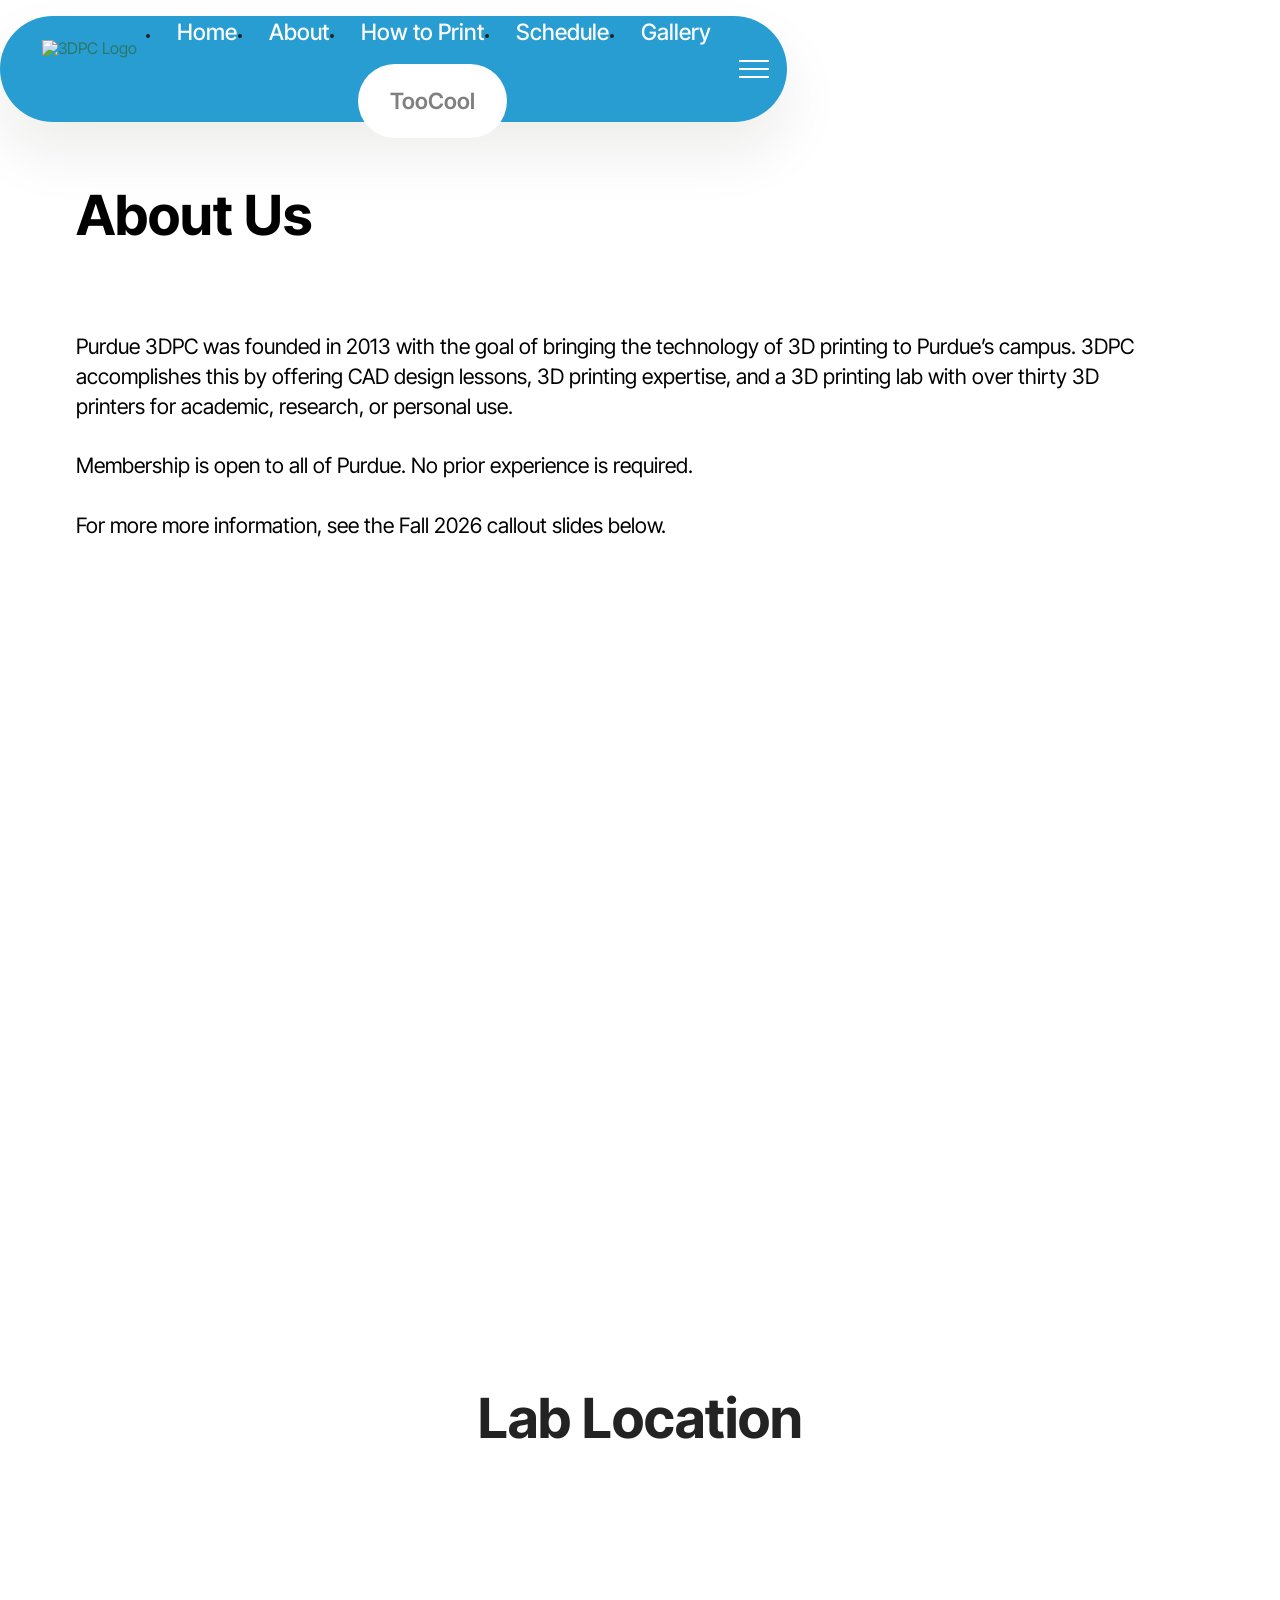
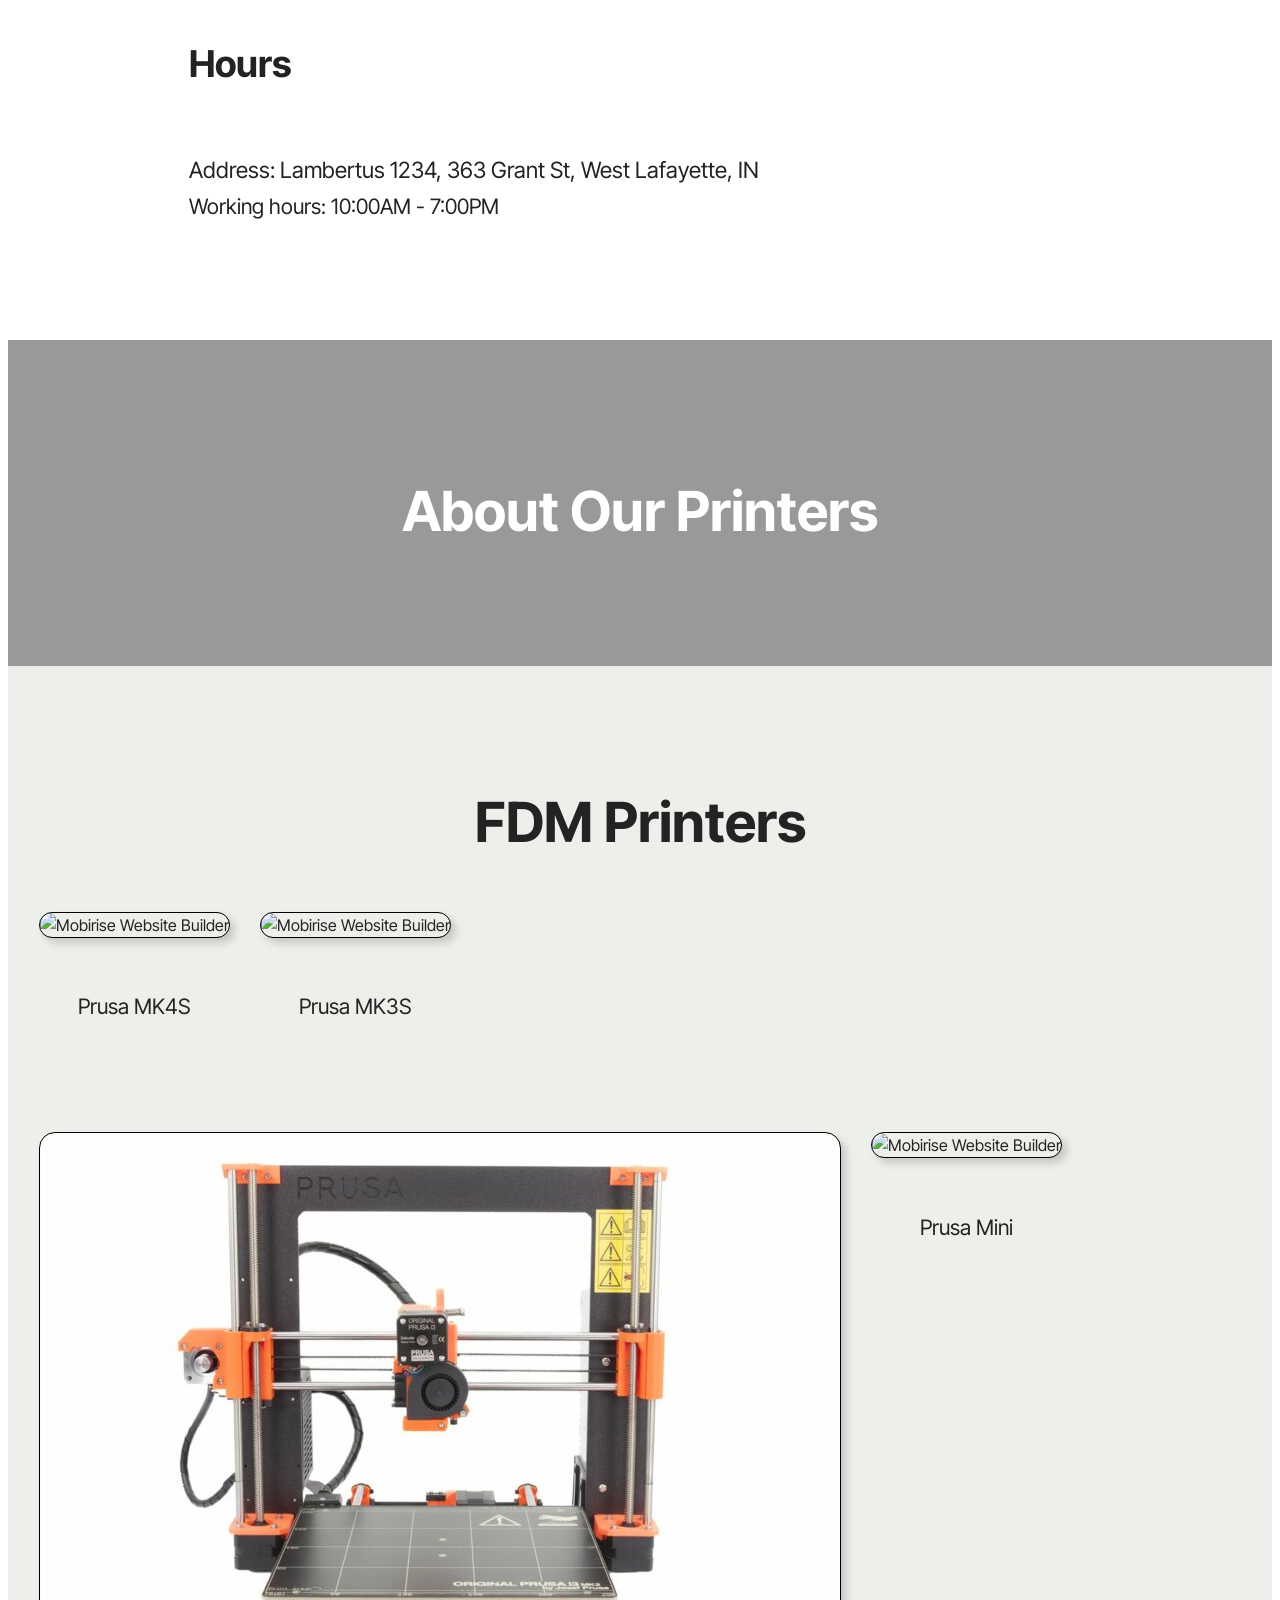
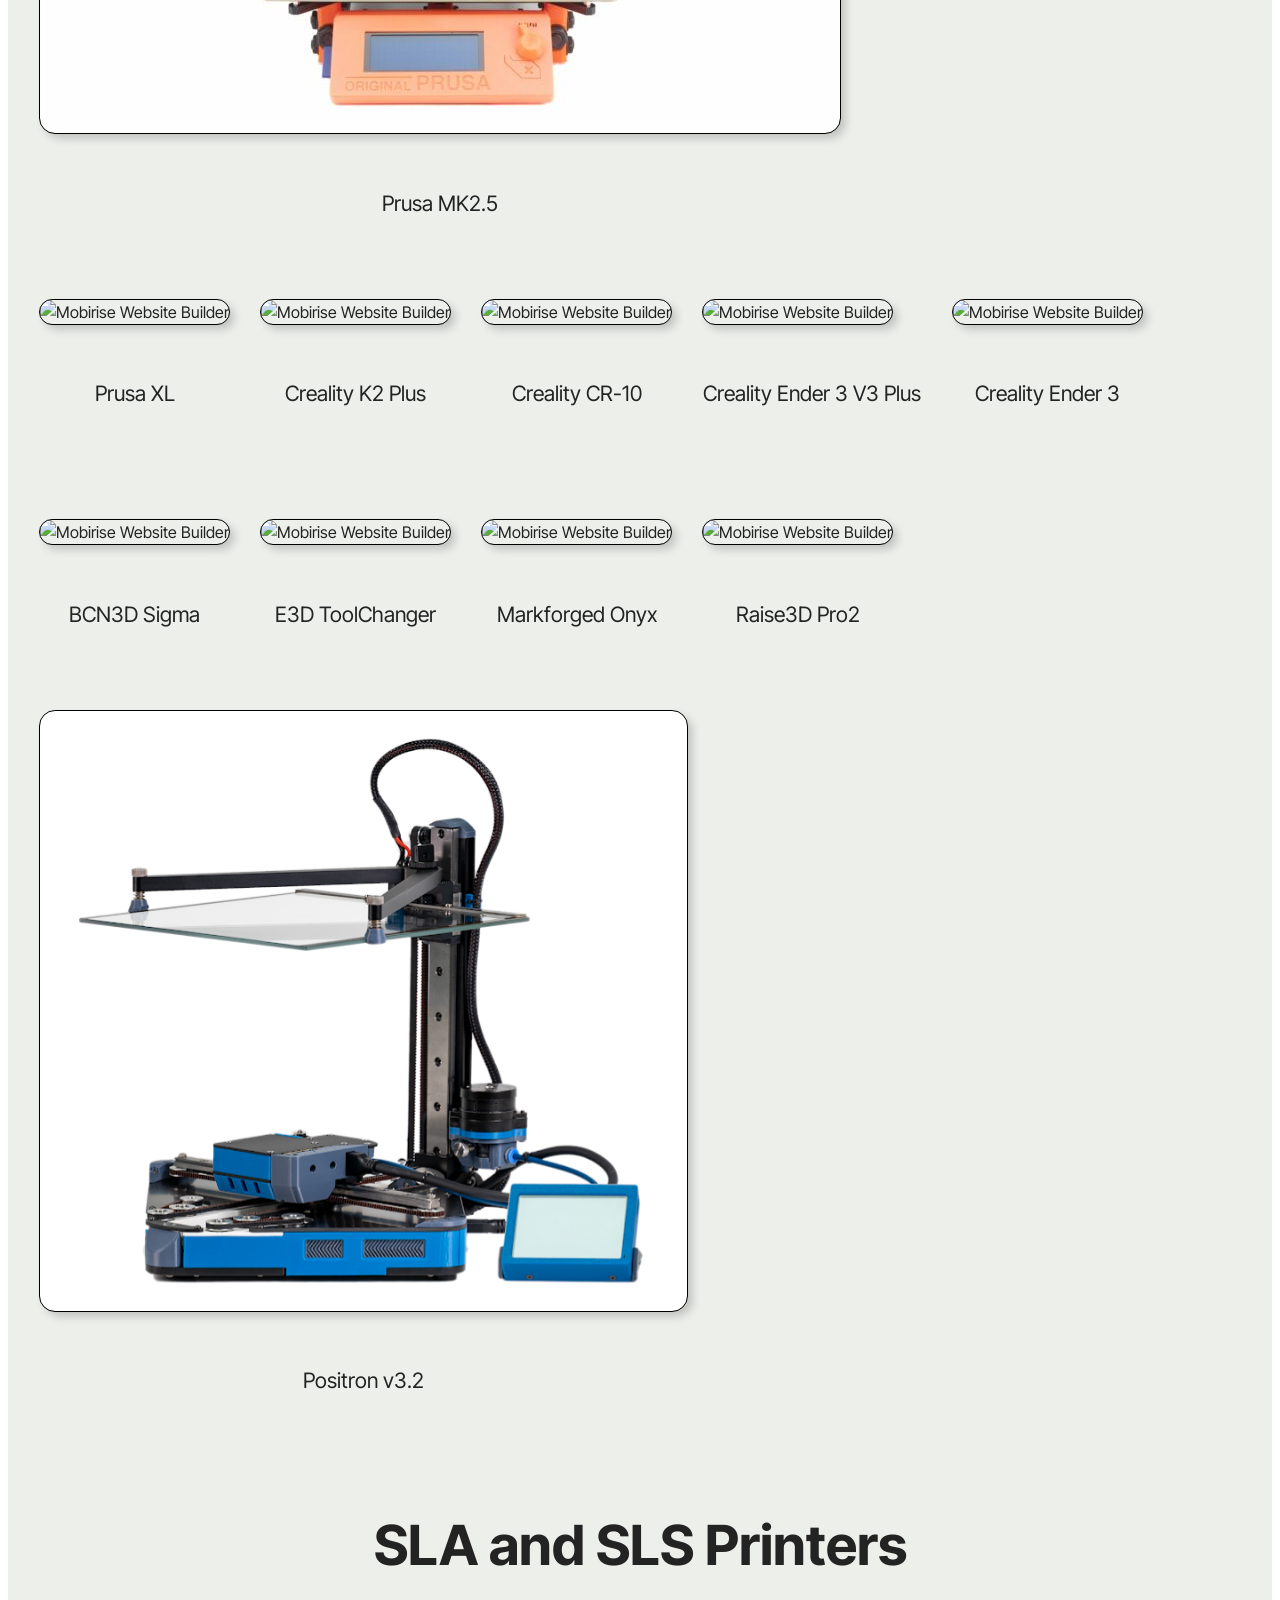
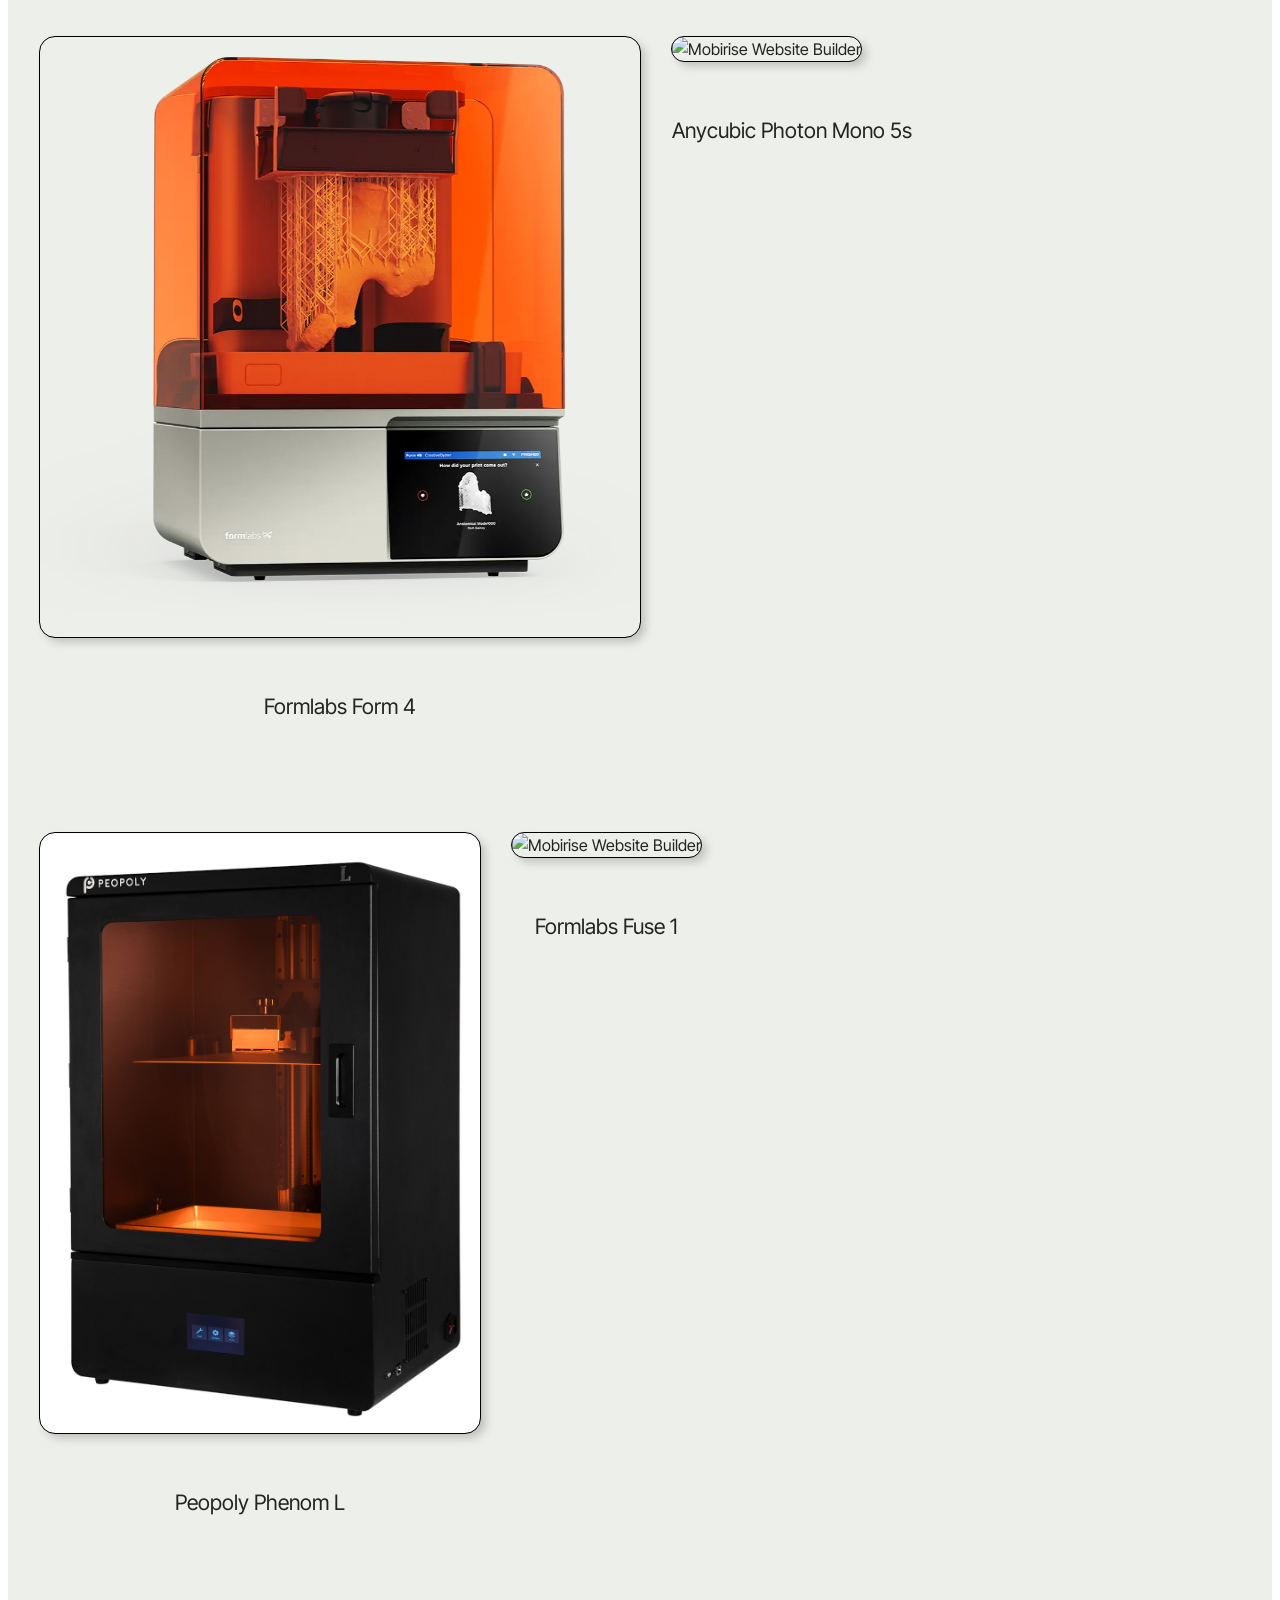
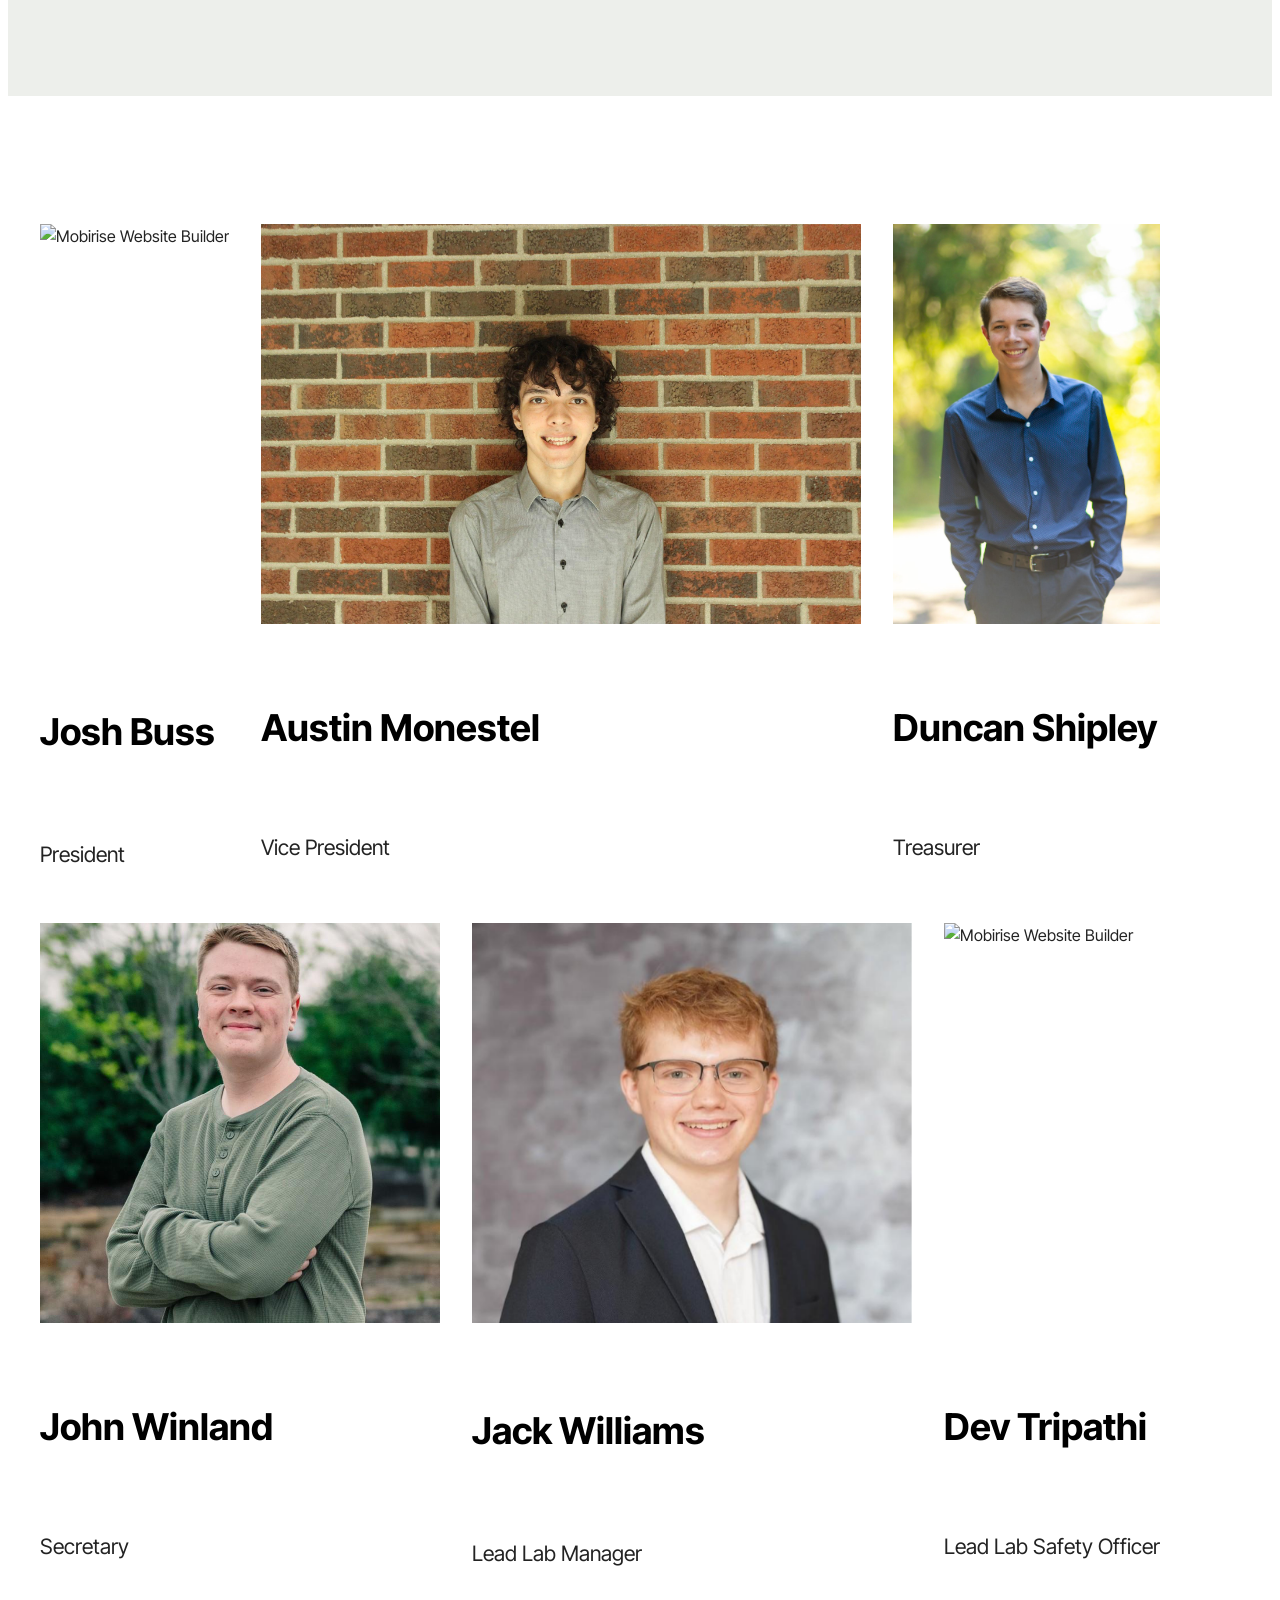
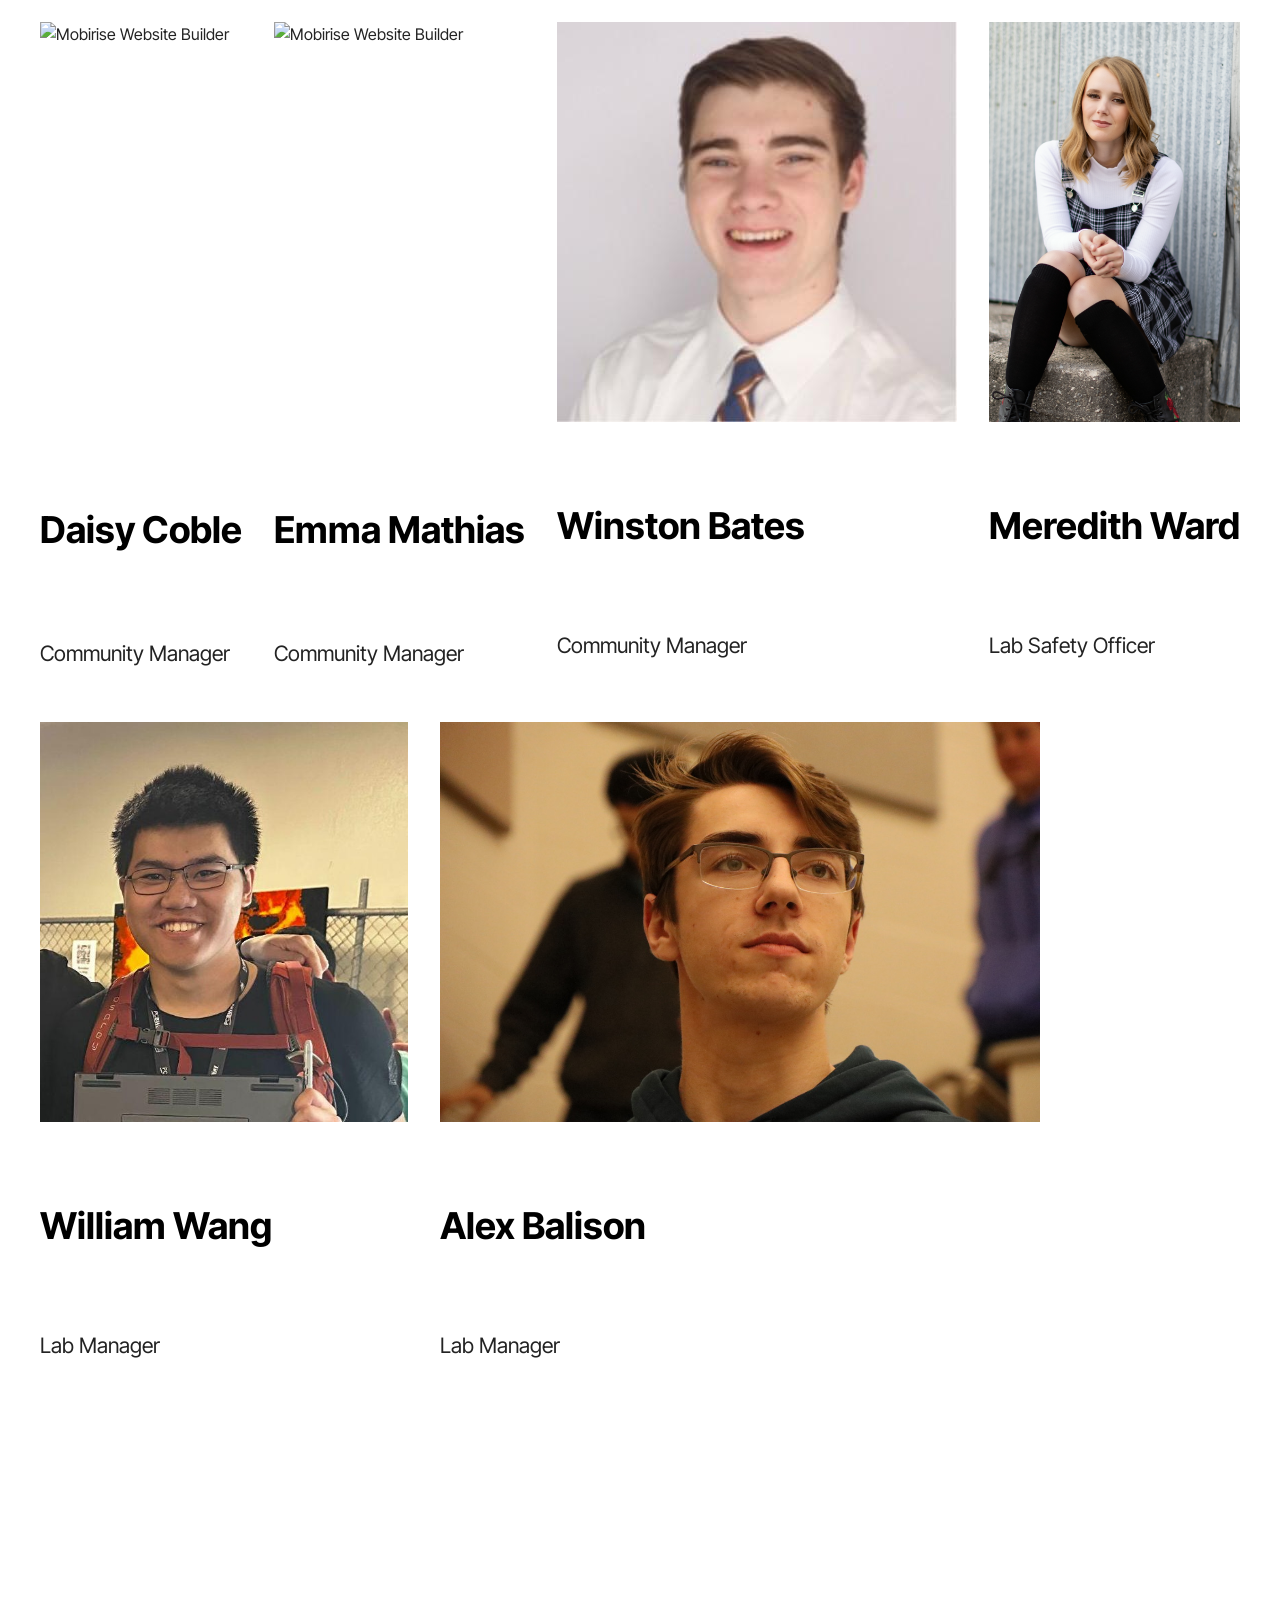
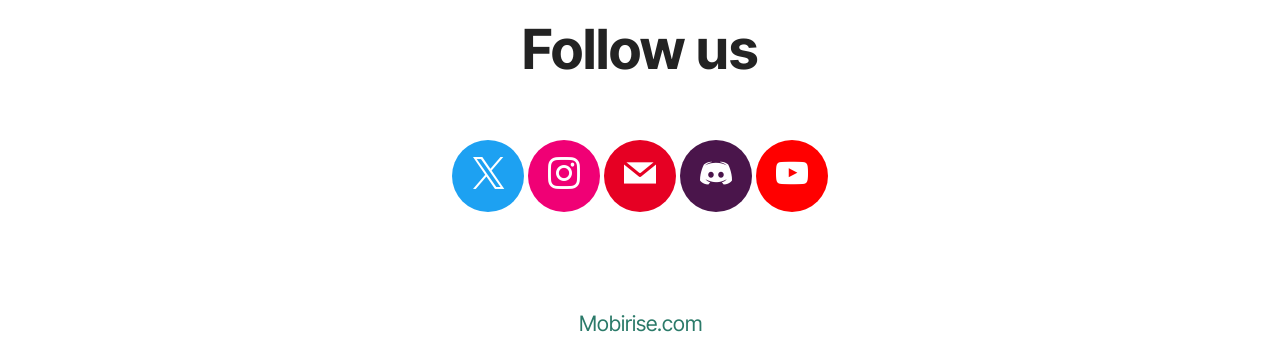
==== commit 70cc3381: "create github pages" ====
--- a/about.html
+++ b/about.html
@@ -21,7 +21,7 @@
   <link rel="stylesheet" href="assets/gallery/style.css">
   <link rel="preload" href="https://fonts.googleapis.com/css?family=Inter+Tight:100,200,300,400,500,600,700,800,900,100i,200i,300i,400i,500i,600i,700i,800i,900i&display=swap" as="style" onload="this.onload=null;this.rel='stylesheet'">
   <noscript><link rel="stylesheet" href="https://fonts.googleapis.com/css?family=Inter+Tight:100,200,300,400,500,600,700,800,900,100i,200i,300i,400i,500i,600i,700i,800i,900i&display=swap"></noscript>
-  <link rel="preload" as="style" href="assets/mobirise/css/mbr-additional.css?v=TcfBNQ"><link rel="stylesheet" href="assets/mobirise/css/mbr-additional.css?v=TcfBNQ" type="text/css">
+  <link rel="preload" as="style" href="assets/mobirise/css/mbr-additional.css?v=ikT8eI"><link rel="stylesheet" href="assets/mobirise/css/mbr-additional.css?v=ikT8eI" type="text/css">
 
   
   
@@ -164,8 +164,8 @@
         </div>
         <div class="row mbr-gallery mbr-masonry" data-masonry="{&quot;percentPosition&quot;: true }">
             <div class="col-12 col-md-6 col-lg-3 item gallery-image active">
-                <div class="item-wrapper img-wrapper" data-toggle="modal" data-bs-toggle="modal" data-target="#vuWrDb5wIj-modal" data-bs-target="#vuWrDb5wIj-modal">
-                    <img class="w-100" src="assets/images/mk4.jpg" alt="Mobirise Website Builder" data-slide-to="0" data-bs-slide-to="0" data-target="#lb-vuWrDb5wIj" data-bs-target="#lb-vuWrDb5wIj">
+                <div class="item-wrapper img-wrapper" data-toggle="modal" data-bs-toggle="modal" data-target="#vAfpWsmONt-modal" data-bs-target="#vAfpWsmONt-modal">
+                    <img class="w-100" src="assets/images/mk4.jpg" alt="Mobirise Website Builder" data-slide-to="0" data-bs-slide-to="0" data-target="#lb-vAfpWsmONt" data-bs-target="#lb-vAfpWsmONt">
                     <div class="info-box">
                       <h2 class="printer-title">Prusa MK4S</h2>
                       <hr>
@@ -178,8 +178,8 @@
               <h6 class="mbr-item-subtitle mbr-fonts-style align-center mb-0 mt-1 display-7">Prusa MK4S<br><br></h6>
               </div>
               <div class="col-12 col-md-6 col-lg-3 item gallery-image">
-                <div class="item-wrapper img-wrapper" data-toggle="modal" data-bs-toggle="modal" data-target="#vuWrDb5wIj-modal" data-bs-target="#vuWrDb5wIj-modal">
-                    <img class="w-100" src="assets/images/mk3-2.jpg" alt="Mobirise Website Builder" data-slide-to="1" data-bs-slide-to="1" data-target="#lb-vuWrDb5wIj" data-bs-target="#lb-vuWrDb5wIj">
+                <div class="item-wrapper img-wrapper" data-toggle="modal" data-bs-toggle="modal" data-target="#vAfpWsmONt-modal" data-bs-target="#vAfpWsmONt-modal">
+                    <img class="w-100" src="assets/images/mk3-2.jpg" alt="Mobirise Website Builder" data-slide-to="1" data-bs-slide-to="1" data-target="#lb-vAfpWsmONt" data-bs-target="#lb-vAfpWsmONt">
                     <div class="info-box">
                     <h2 class="printer-title">Prusa MK3S</h2>
                       <hr>
@@ -192,8 +192,8 @@
                 </div>
                 <h6 class="mbr-item-subtitle mbr-fonts-style align-center mb-0 mt-1 display-7">Prusa MK3S<br><br></h6>
               </div><div class="col-12 col-md-6 col-lg-3 item gallery-image">
-                <div class="item-wrapper img-wrapper" data-toggle="modal" data-bs-toggle="modal" data-target="#vuWrDb5wIj-modal" data-bs-target="#vuWrDb5wIj-modal">
-                    <img class="w-100" src="assets/images/prusa-mk2.5.jpg" alt="Mobirise Website Builder" data-slide-to="2" data-bs-slide-to="2" data-target="#lb-vuWrDb5wIj" data-bs-target="#lb-vuWrDb5wIj">
+                <div class="item-wrapper img-wrapper" data-toggle="modal" data-bs-toggle="modal" data-target="#vAfpWsmONt-modal" data-bs-target="#vAfpWsmONt-modal">
+                    <img class="w-100" src="assets/images/prusa-mk2.5.jpg" alt="Mobirise Website Builder" data-slide-to="2" data-bs-slide-to="2" data-target="#lb-vAfpWsmONt" data-bs-target="#lb-vAfpWsmONt">
                     <div class="info-box">
                     <h2 class="printer-title">Prusa MK2.5</h2>
                       <hr>
@@ -206,8 +206,8 @@
                 <h6 class="mbr-item-subtitle mbr-fonts-style align-center mb-0 mt-1 display-7">Prusa MK2.5<br></h6>
               </div>
               <div class="col-12 col-md-6 col-lg-3 item gallery-image">
-                <div class="item-wrapper img-wrapper" data-toggle="modal" data-bs-toggle="modal" data-target="#vuWrDb5wIj-modal" data-bs-target="#vuWrDb5wIj-modal">
-                    <img class="w-100" src="assets/images/mini.jpg" alt="Mobirise Website Builder" data-slide-to="3" data-bs-slide-to="3" data-target="#lb-vuWrDb5wIj" data-bs-target="#lb-vuWrDb5wIj">
+                <div class="item-wrapper img-wrapper" data-toggle="modal" data-bs-toggle="modal" data-target="#vAfpWsmONt-modal" data-bs-target="#vAfpWsmONt-modal">
+                    <img class="w-100" src="assets/images/mini.jpg" alt="Mobirise Website Builder" data-slide-to="3" data-bs-slide-to="3" data-target="#lb-vAfpWsmONt" data-bs-target="#lb-vAfpWsmONt">
                     <div class="info-box">
                       <h2 class="printer-title">Prusa Mini</h2>
                       <hr>
@@ -219,8 +219,8 @@
                 </div>
                 <h6 class="mbr-item-subtitle mbr-fonts-style align-center mb-0 mt-1 display-7">Prusa Mini<br><br></h6>
               </div><div class="col-12 col-md-6 col-lg-3 item gallery-image">
-                <div class="item-wrapper img-wrapper" data-toggle="modal" data-bs-toggle="modal" data-target="#vuWrDb5wIj-modal" data-bs-target="#vuWrDb5wIj-modal">
-                    <img class="w-100" src="assets/images/xl.jpg" alt="Mobirise Website Builder" data-slide-to="4" data-bs-slide-to="4" data-target="#lb-vuWrDb5wIj" data-bs-target="#lb-vuWrDb5wIj">
+                <div class="item-wrapper img-wrapper" data-toggle="modal" data-bs-toggle="modal" data-target="#vAfpWsmONt-modal" data-bs-target="#vAfpWsmONt-modal">
+                    <img class="w-100" src="assets/images/xl.jpg" alt="Mobirise Website Builder" data-slide-to="4" data-bs-slide-to="4" data-target="#lb-vAfpWsmONt" data-bs-target="#lb-vAfpWsmONt">
                     <div class="info-box">
                     <h2 class="printer-title">Prusa XL</h2>
                       <hr>
@@ -234,8 +234,8 @@
               </div>
               
               <div class="col-12 col-md-6 col-lg-3 item gallery-image">
-                <div class="item-wrapper img-wrapper" data-toggle="modal" data-bs-toggle="modal" data-target="#vuWrDb5wIj-modal" data-bs-target="#vuWrDb5wIj-modal">
-                    <img class="w-100" src="assets/images/k2.jpg" alt="Mobirise Website Builder" data-slide-to="5" data-bs-slide-to="5" data-target="#lb-vuWrDb5wIj" data-bs-target="#lb-vuWrDb5wIj">
+                <div class="item-wrapper img-wrapper" data-toggle="modal" data-bs-toggle="modal" data-target="#vAfpWsmONt-modal" data-bs-target="#vAfpWsmONt-modal">
+                    <img class="w-100" src="assets/images/k2.jpg" alt="Mobirise Website Builder" data-slide-to="5" data-bs-slide-to="5" data-target="#lb-vAfpWsmONt" data-bs-target="#lb-vAfpWsmONt">
                     <div class="info-box">
                       <h2 class="printer-title">Creality K2 Plus</h2>
                       <hr>
@@ -248,8 +248,8 @@
                 <h6 class="mbr-item-subtitle mbr-fonts-style align-center mb-0 mt-1 display-7">Creality K2 Plus<br><br></h6>
               </div>
               <div class="col-12 col-md-6 col-lg-3 item gallery-image">
-                <div class="item-wrapper img-wrapper" data-toggle="modal" data-bs-toggle="modal" data-target="#vuWrDb5wIj-modal" data-bs-target="#vuWrDb5wIj-modal">
-                    <img class="w-100" src="assets/images/cr10.jpeg" alt="Mobirise Website Builder" data-slide-to="6" data-bs-slide-to="6" data-target="#lb-vuWrDb5wIj" data-bs-target="#lb-vuWrDb5wIj">
+                <div class="item-wrapper img-wrapper" data-toggle="modal" data-bs-toggle="modal" data-target="#vAfpWsmONt-modal" data-bs-target="#vAfpWsmONt-modal">
+                    <img class="w-100" src="assets/images/cr10.jpeg" alt="Mobirise Website Builder" data-slide-to="6" data-bs-slide-to="6" data-target="#lb-vAfpWsmONt" data-bs-target="#lb-vAfpWsmONt">
                      <div class="info-box">
                       <h2 class="printer-title">Creality CR-10</h2>
                       <hr>
@@ -262,8 +262,8 @@
                 <h6 class="mbr-item-subtitle mbr-fonts-style align-center mb-0 mt-1 display-7">Creality CR-10</h6>
               </div>
               <div class="col-12 col-md-6 col-lg-3 item gallery-image">
-                <div class="item-wrapper img-wrapper" data-toggle="modal" data-bs-toggle="modal" data-target="#vuWrDb5wIj-modal" data-bs-target="#vuWrDb5wIj-modal">
-                    <img class="w-100" src="assets/images/ender3-v3-plus-1.jpg" alt="Mobirise Website Builder" data-slide-to="7" data-bs-slide-to="7" data-target="#lb-vuWrDb5wIj" data-bs-target="#lb-vuWrDb5wIj">
+                <div class="item-wrapper img-wrapper" data-toggle="modal" data-bs-toggle="modal" data-target="#vAfpWsmONt-modal" data-bs-target="#vAfpWsmONt-modal">
+                    <img class="w-100" src="assets/images/ender3-v3-plus-1.jpg" alt="Mobirise Website Builder" data-slide-to="7" data-bs-slide-to="7" data-target="#lb-vAfpWsmONt" data-bs-target="#lb-vAfpWsmONt">
                           <div class="info-box">
                       <h2 class="printer-title">Creality Ender 3 V3 Plus</h2>
                       <hr>
@@ -275,8 +275,8 @@
                 </div>
                 <h6 class="mbr-item-subtitle mbr-fonts-style align-center mb-0 mt-1 display-7">Creality Ender 3 V3 Plus</h6>
               </div><div class="col-12 col-md-6 col-lg-3 item gallery-image">
-                <div class="item-wrapper img-wrapper" data-toggle="modal" data-bs-toggle="modal" data-target="#vuWrDb5wIj-modal" data-bs-target="#vuWrDb5wIj-modal">
-                    <img class="w-100" src="assets/images/ender3-1.jpg" alt="Mobirise Website Builder" data-slide-to="8" data-bs-slide-to="8" data-target="#lb-vuWrDb5wIj" data-bs-target="#lb-vuWrDb5wIj">
+                <div class="item-wrapper img-wrapper" data-toggle="modal" data-bs-toggle="modal" data-target="#vAfpWsmONt-modal" data-bs-target="#vAfpWsmONt-modal">
+                    <img class="w-100" src="assets/images/ender3-1.jpg" alt="Mobirise Website Builder" data-slide-to="8" data-bs-slide-to="8" data-target="#lb-vAfpWsmONt" data-bs-target="#lb-vAfpWsmONt">
                    <div class="info-box">
                       <h2 class="printer-title">Creality Ender 3</h2>
                       <hr>
@@ -289,8 +289,8 @@
                 <h6 class="mbr-item-subtitle mbr-fonts-style align-center mb-0 mt-1 display-7">Creality Ender 3</h6>
               </div>
               <div class="col-12 col-md-6 col-lg-3 item gallery-image">
-                <div class="item-wrapper img-wrapper" data-toggle="modal" data-bs-toggle="modal" data-target="#vuWrDb5wIj-modal" data-bs-target="#vuWrDb5wIj-modal">
-                    <img class="w-100" src="assets/images/sigma.jpg" alt="Mobirise Website Builder" data-slide-to="9" data-bs-slide-to="9" data-target="#lb-vuWrDb5wIj" data-bs-target="#lb-vuWrDb5wIj">
+                <div class="item-wrapper img-wrapper" data-toggle="modal" data-bs-toggle="modal" data-target="#vAfpWsmONt-modal" data-bs-target="#vAfpWsmONt-modal">
+                    <img class="w-100" src="assets/images/sigma.jpg" alt="Mobirise Website Builder" data-slide-to="9" data-bs-slide-to="9" data-target="#lb-vAfpWsmONt" data-bs-target="#lb-vAfpWsmONt">
                     <div class="info-box">
                       <h2 class="printer-title">BCN3D Sigma</h2>
                       <hr>
@@ -303,8 +303,8 @@
                 <h6 class="mbr-item-subtitle mbr-fonts-style align-center mb-0 mt-1 display-7">BCN3D Sigma</h6>
               </div>
               <div class="col-12 col-md-6 col-lg-3 item gallery-image">
-                <div class="item-wrapper img-wrapper" data-toggle="modal" data-bs-toggle="modal" data-target="#vuWrDb5wIj-modal" data-bs-target="#vuWrDb5wIj-modal">
-                    <img class="w-100" src="assets/images/e3d.jpg" alt="Mobirise Website Builder" data-slide-to="10" data-bs-slide-to="10" data-target="#lb-vuWrDb5wIj" data-bs-target="#lb-vuWrDb5wIj">
+                <div class="item-wrapper img-wrapper" data-toggle="modal" data-bs-toggle="modal" data-target="#vAfpWsmONt-modal" data-bs-target="#vAfpWsmONt-modal">
+                    <img class="w-100" src="assets/images/e3d.jpg" alt="Mobirise Website Builder" data-slide-to="10" data-bs-slide-to="10" data-target="#lb-vAfpWsmONt" data-bs-target="#lb-vAfpWsmONt">
                           <div class="info-box">
                       <h2 class="printer-title">E3D ToolChanger</h2>
                       <hr>
@@ -317,8 +317,8 @@
                 <h6 class="mbr-item-subtitle mbr-fonts-style align-center mb-0 mt-1 display-7">E3D ToolChanger</h6>
               </div>
               <div class="col-12 col-md-6 col-lg-3 item gallery-image">
-                <div class="item-wrapper img-wrapper" data-toggle="modal" data-bs-toggle="modal" data-target="#vuWrDb5wIj-modal" data-bs-target="#vuWrDb5wIj-modal">
-                    <img class="w-100" src="assets/images/onyx-1.jpg" alt="Mobirise Website Builder" data-slide-to="11" data-bs-slide-to="11" data-target="#lb-vuWrDb5wIj" data-bs-target="#lb-vuWrDb5wIj">
+                <div class="item-wrapper img-wrapper" data-toggle="modal" data-bs-toggle="modal" data-target="#vAfpWsmONt-modal" data-bs-target="#vAfpWsmONt-modal">
+                    <img class="w-100" src="assets/images/onyx-1.jpg" alt="Mobirise Website Builder" data-slide-to="11" data-bs-slide-to="11" data-target="#lb-vAfpWsmONt" data-bs-target="#lb-vAfpWsmONt">
                     <div class="info-box">
                       <h2 class="printer-title">Markforged Onyx</h2>
                       <hr>
@@ -331,8 +331,8 @@
                 <h6 class="mbr-item-subtitle mbr-fonts-style align-center mb-0 mt-1 display-7">Markforged Onyx</h6>
               </div>
               <div class="col-12 col-md-6 col-lg-3 item gallery-image">
-                <div class="item-wrapper img-wrapper" data-toggle="modal" data-bs-toggle="modal" data-target="#vuWrDb5wIj-modal" data-bs-target="#vuWrDb5wIj-modal">
-                    <img class="w-100" src="assets/images/raise3d.jpg" alt="Mobirise Website Builder" data-slide-to="12" data-bs-slide-to="12" data-target="#lb-vuWrDb5wIj" data-bs-target="#lb-vuWrDb5wIj">
+                <div class="item-wrapper img-wrapper" data-toggle="modal" data-bs-toggle="modal" data-target="#vAfpWsmONt-modal" data-bs-target="#vAfpWsmONt-modal">
+                    <img class="w-100" src="assets/images/raise3d.jpg" alt="Mobirise Website Builder" data-slide-to="12" data-bs-slide-to="12" data-target="#lb-vAfpWsmONt" data-bs-target="#lb-vAfpWsmONt">
                           <div class="info-box">
                       <h2 class="printer-title">Raise3D Pro2</h2>
                       <hr>
@@ -344,8 +344,8 @@
                 </div>
                 <h6 class="mbr-item-subtitle mbr-fonts-style align-center mb-0 mt-1 display-7">Raise3D Pro2</h6>
               </div><div class="col-12 col-md-6 col-lg-3 item gallery-image">
-                <div class="item-wrapper img-wrapper" data-toggle="modal" data-bs-toggle="modal" data-target="#vuWrDb5wIj-modal" data-bs-target="#vuWrDb5wIj-modal">
-                    <img class="w-100" src="assets/images/positron-1.png" alt="Mobirise Website Builder" data-slide-to="13" data-bs-slide-to="13" data-target="#lb-vuWrDb5wIj" data-bs-target="#lb-vuWrDb5wIj">
+                <div class="item-wrapper img-wrapper" data-toggle="modal" data-bs-toggle="modal" data-target="#vAfpWsmONt-modal" data-bs-target="#vAfpWsmONt-modal">
+                    <img class="w-100" src="assets/images/positron-1.png" alt="Mobirise Website Builder" data-slide-to="13" data-bs-slide-to="13" data-target="#lb-vAfpWsmONt" data-bs-target="#lb-vAfpWsmONt">
                     <div class="info-box">
                       <h2 class="printer-title">Positron v3.2</h2>
                       <hr>
@@ -373,8 +373,8 @@
         </div>
         <div class="row mbr-gallery mbr-masonry" data-masonry="{&quot;percentPosition&quot;: true }">
         <div class="col-12 col-md-6 col-lg-3 item gallery-image">
-                <div class="item-wrapper img-wrapper" data-toggle="modal" data-bs-toggle="modal" data-target="#vuWrDb5wIj-modal" data-bs-target="#vuWrDb5wIj-modal">
-                    <img class="w-100" src="assets/images/formlabs-form-4.webp" alt="Mobirise Website Builder" data-slide-to="0" data-bs-slide-to="0" data-target="#lb-vuWrDb5wIj" data-bs-target="#lb-vuWrDb5wIj">
+                <div class="item-wrapper img-wrapper" data-toggle="modal" data-bs-toggle="modal" data-target="#vAfpWsmONt-modal" data-bs-target="#vAfpWsmONt-modal">
+                    <img class="w-100" src="assets/images/formlabs-form-4.webp" alt="Mobirise Website Builder" data-slide-to="0" data-bs-slide-to="0" data-target="#lb-vAfpWsmONt" data-bs-target="#lb-vAfpWsmONt">
                     <div class="info-box">
                       <h2 class="printer-title">Formlabs Form 4</h2>
                       <hr>
@@ -388,8 +388,8 @@
               </div>
               
             <div class="col-12 col-md-6 col-lg-3 item gallery-image">
-                <div class="item-wrapper img-wrapper" data-toggle="modal" data-bs-toggle="modal" data-target="#vuWrDb5wIj-modal" data-bs-target="#vuWrDb5wIj-modal">
-                    <img class="w-100" src="assets/images/photon.png" alt="Mobirise Website Builder" data-slide-to="1" data-bs-slide-to="1" data-target="#lb-vuWrDb5wIj" data-bs-target="#lb-vuWrDb5wIj">
+                <div class="item-wrapper img-wrapper" data-toggle="modal" data-bs-toggle="modal" data-target="#vAfpWsmONt-modal" data-bs-target="#vAfpWsmONt-modal">
+                    <img class="w-100" src="assets/images/photon.png" alt="Mobirise Website Builder" data-slide-to="1" data-bs-slide-to="1" data-target="#lb-vAfpWsmONt" data-bs-target="#lb-vAfpWsmONt">
                     <div class="info-box">
                       <h2 class="printer-title">Anycubic Photon Mono 5s</h2>
                       <hr>
@@ -402,8 +402,8 @@
                 <h6 class="mbr-item-subtitle mbr-fonts-style align-center mb-0 mt-1 display-7">Anycubic Photon Mono 5s</h6>
           </div>
           <div class="col-12 col-md-6 col-lg-3 item gallery-image">
-                <div class="item-wrapper img-wrapper" data-toggle="modal" data-bs-toggle="modal" data-target="#vuWrDb5wIj-modal" data-bs-target="#vuWrDb5wIj-modal">
-                    <img class="w-100" src="assets/images/peopoly.png" alt="Mobirise Website Builder" data-slide-to="2" data-bs-slide-to="2" data-target="#lb-vuWrDb5wIj" data-bs-target="#lb-vuWrDb5wIj">
+                <div class="item-wrapper img-wrapper" data-toggle="modal" data-bs-toggle="modal" data-target="#vAfpWsmONt-modal" data-bs-target="#vAfpWsmONt-modal">
+                    <img class="w-100" src="assets/images/peopoly.png" alt="Mobirise Website Builder" data-slide-to="2" data-bs-slide-to="2" data-target="#lb-vAfpWsmONt" data-bs-target="#lb-vAfpWsmONt">
                     <div class="info-box">
                     <h2 class="printer-title">Peopoly Phenom L</h2>
                       <hr>
@@ -417,8 +417,8 @@
               </div>
           
           <div class="col-12 col-md-6 col-lg-3 item gallery-image">
-                <div class="item-wrapper img-wrapper" data-toggle="modal" data-bs-toggle="modal" data-target="#vuWrDb5wIj-modal" data-bs-target="#vuWrDb5wIj-modal">
-                    <img class="w-100" src="assets/images/fuse.jpg" alt="Mobirise Website Builder" data-slide-to="3" data-bs-slide-to="3" data-target="#lb-vuWrDb5wIj" data-bs-target="#lb-vuWrDb5wIj">
+                <div class="item-wrapper img-wrapper" data-toggle="modal" data-bs-toggle="modal" data-target="#vAfpWsmONt-modal" data-bs-target="#vAfpWsmONt-modal">
+                    <img class="w-100" src="assets/images/fuse.jpg" alt="Mobirise Website Builder" data-slide-to="3" data-bs-slide-to="3" data-target="#lb-vAfpWsmONt" data-bs-target="#lb-vAfpWsmONt">
                      <div class="info-box">
                       <h2 class="printer-title">Formlabs Fuse 1</h2>
                       <hr>
@@ -678,7 +678,7 @@
             </div>
         </div>
     </div>
-</section><section class="display-7" style="padding: 0;align-items: center;justify-content: center;flex-wrap: wrap;    align-content: center;display: flex;position: relative;height: 4rem;"><a href="https://mobiri.se/" style="flex: 1 1;height: 4rem;position: absolute;width: 100%;z-index: 1;"><img alt="" style="height: 4rem;" src="[data-uri]"></a><p style="margin: 0;text-align: center;" class="display-7">&#8204;</p><a style="z-index:1" href="https://mobirise.com/html-builder.html">HTML Creator</a></section><script src="assets/bootstrap/js/bootstrap.bundle.min.js"></script>  <script src="assets/parallax/jarallax.js"></script>  <script src="assets/smoothscroll/smooth-scroll.js"></script>  <script src="assets/ytplayer/index.js"></script>  <script src="assets/dropdown/js/navbar-dropdown.js"></script>  <script src="assets/masonry/masonry.pkgd.min.js"></script>  <script src="assets/imagesloaded/imagesloaded.pkgd.min.js"></script>  <script src="assets/theme/js/script.js"></script>  <script src="assets/gallery/player.min.js"></script>  <script src="assets/gallery/script.js"></script>  
+</section><section class="display-7" style="padding: 0;align-items: center;justify-content: center;flex-wrap: wrap;    align-content: center;display: flex;position: relative;height: 4rem;"><a href="https://mobiri.se/3114438" style="flex: 1 1;height: 4rem;position: absolute;width: 100%;z-index: 1;"><img alt="" style="height: 4rem;" src="[data-uri]"></a><p style="margin: 0;text-align: center;" class="display-7">&#8204;</p><a style="z-index:1" href="https://mobirise.com">Mobirise.com </a></section><script src="assets/bootstrap/js/bootstrap.bundle.min.js"></script>  <script src="assets/parallax/jarallax.js"></script>  <script src="assets/smoothscroll/smooth-scroll.js"></script>  <script src="assets/ytplayer/index.js"></script>  <script src="assets/dropdown/js/navbar-dropdown.js"></script>  <script src="assets/masonry/masonry.pkgd.min.js"></script>  <script src="assets/imagesloaded/imagesloaded.pkgd.min.js"></script>  <script src="assets/theme/js/script.js"></script>  <script src="assets/gallery/player.min.js"></script>  <script src="assets/gallery/script.js"></script>  
   
   
   <input name="animation" type="hidden">
--- a/assets/mobirise/css/mbr-additional.css
+++ b/assets/mobirise/css/mbr-additional.css
@@ -5024,3 +5024,568 @@
   line-height: 55px;
   padding: .6rem;
 }
+.cid-uEiCgQbyLP {
+  z-index: 1000;
+  width: 100%;
+  position: relative;
+}
+.cid-uEiCgQbyLP .dropdown-item:before {
+  font-family: Moririse2 !important;
+  content: "\e966";
+  display: inline-block;
+  width: 0;
+  position: absolute;
+  left: 1rem;
+  top: 0.5rem;
+  margin-right: 0.5rem;
+  line-height: 1;
+  font-size: inherit;
+  vertical-align: middle;
+  text-align: center;
+  overflow: hidden;
+  transform: scale(0, 1);
+  transition: all 0.25s ease-in-out;
+}
+@media (max-width: 767px) {
+  .cid-uEiCgQbyLP .navbar-toggler {
+    transform: scale(0.8);
+  }
+}
+.cid-uEiCgQbyLP .navbar-brand {
+  flex-shrink: 0;
+  align-items: center;
+  margin-right: 0;
+  padding: 10px 0;
+  transition: all 0.3s;
+  word-break: break-word;
+  z-index: 1;
+}
+.cid-uEiCgQbyLP .navbar-brand img {
+  max-width: 100%;
+  max-height: 100%;
+  border-radius: 0px !important;
+}
+.cid-uEiCgQbyLP .navbar-brand .navbar-caption {
+  line-height: inherit !important;
+}
+.cid-uEiCgQbyLP .navbar-brand .navbar-logo a {
+  outline: none;
+}
+.cid-uEiCgQbyLP .navbar-nav {
+  margin: auto;
+  margin-left: 0;
+  margin-left: auto;
+}
+.cid-uEiCgQbyLP .navbar-nav .nav-item {
+  padding: 0 !important;
+  transition: .3s all !important;
+}
+.cid-uEiCgQbyLP .navbar-nav .nav-item .nav-link {
+  padding: 16px !important;
+  margin: 0 !important;
+  border-radius: 1rem !important;
+  transition: .3s all !important;
+}
+.cid-uEiCgQbyLP .navbar-nav .nav-item .nav-link:hover {
+  background-color: rgba(27, 31, 10, 0.06);
+}
+.cid-uEiCgQbyLP .navbar-nav .open .nav-link::after {
+  transform: rotate(180deg);
+}
+@media (min-width: 992px) {
+  .cid-uEiCgQbyLP .navbar-nav .open .nav-link::before {
+    content: "";
+    width: 100%;
+    height: 20px;
+    top: 100%;
+    background: transparent;
+    position: absolute;
+  }
+}
+.cid-uEiCgQbyLP .navbar-nav .dropdown-item {
+  padding: 12px !important;
+  border-radius: 0.5rem !important;
+  margin: 0 8px !important;
+  transition: .3s all !important;
+}
+.cid-uEiCgQbyLP .navbar-nav .dropdown-item:hover {
+  background-color: rgba(27, 31, 10, 0.06);
+}
+@media (min-width: 992px) {
+  .cid-uEiCgQbyLP .navbar-nav {
+    padding-left: 1.5rem;
+  }
+}
+.cid-uEiCgQbyLP .nav-link {
+  width: fit-content;
+  position: relative;
+}
+.cid-uEiCgQbyLP .navbar-logo {
+  padding-left: 2rem;
+  margin: 0 !important;
+}
+@media (max-width: 767px) {
+  .cid-uEiCgQbyLP .navbar-logo {
+    padding-left: 1rem;
+  }
+}
+.cid-uEiCgQbyLP .navbar-caption {
+  padding-left: 1rem;
+  padding-right: .5rem;
+}
+@media (max-width: 767px) {
+  .cid-uEiCgQbyLP .nav-dropdown {
+    padding-bottom: 0.5rem;
+  }
+}
+.cid-uEiCgQbyLP .nav-dropdown .link.dropdown-toggle::after {
+  margin-left: 0.5rem;
+  margin-top: 0.2rem;
+  transition: .3s all;
+}
+.cid-uEiCgQbyLP .container {
+  display: flex;
+  height: 90px;
+  padding: 0.5rem 0.6rem;
+  flex-wrap: nowrap;
+  background: rgba(16, 147, 204, 0.9) !important;
+  left: 0;
+  right: 0;
+  -webkit-box-pack: justify;
+  -ms-flex-pack: justify;
+  justify-content: flex-end;
+  -webkit-box-align: center;
+  -webkit-align-items: center;
+  -ms-flex-align: center;
+  align-items: center;
+  border-radius: 100vw;
+  margin-top: 1rem;
+  background-color: #1093cc;
+  box-shadow: 0 30px 60px 0 rgba(27, 31, 10, 0.08);
+}
+@media (max-width: 992px) {
+  .cid-uEiCgQbyLP .container {
+    padding-right: 2rem;
+  }
+}
+@media (max-width: 767px) {
+  .cid-uEiCgQbyLP .container {
+    width: 95%;
+    height: 56px !important;
+    padding-right: 1rem;
+    margin-top: 0rem;
+  }
+}
+.cid-uEiCgQbyLP .iconfont-wrapper {
+  color: #000000 !important;
+  font-size: 1.5rem;
+  padding-right: 0.5rem;
+}
+.cid-uEiCgQbyLP .dropdown-menu {
+  flex-wrap: wrap;
+  flex-direction: column;
+  max-width: 100%;
+  padding: 12px 4px !important;
+  border-radius: 1.5rem;
+  transition: .3s all !important;
+  min-width: auto;
+  background: #1093cc;
+  background: rgba(16, 147, 204, 0.9) !important;
+}
+.cid-uEiCgQbyLP .nav-item:focus,
+.cid-uEiCgQbyLP .nav-link:focus {
+  outline: none;
+}
+.cid-uEiCgQbyLP .dropdown .dropdown-menu .dropdown-item {
+  width: auto;
+  transition: all 0.25s ease-in-out;
+}
+.cid-uEiCgQbyLP .dropdown .dropdown-menu .dropdown-item::after {
+  right: 0.5rem;
+}
+.cid-uEiCgQbyLP .dropdown .dropdown-menu .dropdown-item .mbr-iconfont {
+  margin-right: 0.5rem;
+  vertical-align: sub;
+}
+.cid-uEiCgQbyLP .dropdown .dropdown-menu .dropdown-item .mbr-iconfont:before {
+  display: inline-block;
+  transform: scale(1, 1);
+  transition: all 0.25s ease-in-out;
+}
+.cid-uEiCgQbyLP .collapsed .dropdown-menu .dropdown-item:before {
+  display: none;
+}
+.cid-uEiCgQbyLP .collapsed .dropdown .dropdown-menu .dropdown-item {
+  padding: 0.235em 1.5em 0.235em 1.5em !important;
+  transition: none;
+  margin: 0 !important;
+}
+.cid-uEiCgQbyLP .navbar {
+  min-height: 90px;
+  transition: all 0.3s;
+  border-bottom: 1px solid transparent;
+  background: transparent !important;
+  padding: 0 !important;
+  border: none !important;
+  box-shadow: none !important;
+  border-radius: 0 !important;
+}
+.cid-uEiCgQbyLP .navbar.opened {
+  transition: all 0.3s;
+}
+.cid-uEiCgQbyLP .navbar .dropdown-item {
+  padding: 0.5rem 1.8rem;
+}
+.cid-uEiCgQbyLP .navbar .navbar-logo img {
+  width: auto;
+}
+.cid-uEiCgQbyLP .navbar .navbar-collapse {
+  z-index: 1;
+  justify-content: flex-end;
+}
+.cid-uEiCgQbyLP .navbar.collapsed {
+  justify-content: center;
+}
+.cid-uEiCgQbyLP .navbar.collapsed .nav-item .nav-link::before {
+  display: none;
+}
+.cid-uEiCgQbyLP .navbar.collapsed.opened .dropdown-menu {
+  top: 0;
+}
+@media (min-width: 992px) {
+  .cid-uEiCgQbyLP .navbar.collapsed.opened:not(.navbar-short) .navbar-collapse {
+    max-height: calc(98.5vh - 3.6rem);
+  }
+}
+.cid-uEiCgQbyLP .navbar.collapsed .dropdown-menu .dropdown-submenu {
+  left: 0 !important;
+}
+.cid-uEiCgQbyLP .navbar.collapsed .dropdown-menu .dropdown-item:after {
+  right: auto;
+}
+.cid-uEiCgQbyLP .navbar.collapsed .dropdown-menu .dropdown-toggle[data-toggle="dropdown-submenu"]:after {
+  margin-left: 0.5rem;
+  margin-top: 0.2rem;
+  border-top: 0.35em solid;
+  border-right: 0.35em solid transparent;
+  border-left: 0.35em solid transparent;
+  border-bottom: 0;
+  top: 41%;
+}
+.cid-uEiCgQbyLP .navbar.collapsed ul.navbar-nav li {
+  margin: auto;
+}
+.cid-uEiCgQbyLP .navbar.collapsed .dropdown-menu .dropdown-item {
+  padding: 0.25rem 1.5rem;
+  text-align: center;
+}
+.cid-uEiCgQbyLP .navbar.collapsed .icons-menu {
+  padding-left: 0;
+  padding-right: 0;
+  padding-top: 0.5rem;
+  padding-bottom: 0.5rem;
+}
+@media (max-width: 767px) {
+  .cid-uEiCgQbyLP .navbar {
+    min-height: 72px;
+  }
+  .cid-uEiCgQbyLP .navbar .navbar-logo img {
+    height: 2rem !important;
+  }
+}
+@media (max-width: 991px) {
+  .cid-uEiCgQbyLP .navbar .nav-item .nav-link::before {
+    display: none;
+  }
+  .cid-uEiCgQbyLP .navbar.opened .dropdown-menu {
+    top: 0;
+  }
+  .cid-uEiCgQbyLP .navbar .dropdown-menu .dropdown-submenu {
+    left: 0 !important;
+  }
+  .cid-uEiCgQbyLP .navbar .dropdown-menu .dropdown-item:after {
+    right: auto;
+  }
+  .cid-uEiCgQbyLP .navbar .dropdown-menu .dropdown-toggle[data-toggle="dropdown-submenu"]:after {
+    margin-left: 0.5rem;
+    margin-top: 0.2rem;
+    border-top: 0.35em solid;
+    border-right: 0.35em solid transparent;
+    border-left: 0.35em solid transparent;
+    border-bottom: 0;
+    top: 40%;
+  }
+  .cid-uEiCgQbyLP .navbar .dropdown-menu .dropdown-item {
+    padding: 0.25rem 1.5rem !important;
+    text-align: center;
+  }
+  .cid-uEiCgQbyLP .navbar .navbar-brand {
+    flex-shrink: initial;
+    flex-basis: auto;
+    word-break: break-word;
+    padding-right: 10px;
+  }
+  .cid-uEiCgQbyLP .navbar .navbar-toggler {
+    flex-basis: auto;
+  }
+  .cid-uEiCgQbyLP .navbar .icons-menu {
+    padding-left: 0;
+    padding-top: 0.5rem;
+    padding-bottom: 0.5rem;
+  }
+}
+.cid-uEiCgQbyLP .navbar.navbar-short .navbar-logo img {
+  height: 2rem;
+}
+.cid-uEiCgQbyLP .dropdown-item.active,
+.cid-uEiCgQbyLP .dropdown-item:active {
+  background-color: transparent;
+}
+.cid-uEiCgQbyLP .navbar-expand-lg .navbar-nav .nav-link {
+  padding: 0;
+}
+.cid-uEiCgQbyLP .nav-dropdown .link.dropdown-toggle {
+  margin-right: 1.667em;
+}
+.cid-uEiCgQbyLP .nav-dropdown .link.dropdown-toggle[aria-expanded="true"] {
+  margin-right: 0;
+  padding: 0.667em 1.667em;
+}
+.cid-uEiCgQbyLP .navbar.navbar-expand-lg .dropdown .dropdown-menu {
+  background: #1093cc;
+}
+.cid-uEiCgQbyLP .navbar.navbar-expand-lg .dropdown .dropdown-menu .dropdown-submenu {
+  margin: 0;
+  left: 105%;
+  transform: none;
+  top: -12px;
+}
+.cid-uEiCgQbyLP .navbar .dropdown.open > .dropdown-menu {
+  display: flex;
+}
+.cid-uEiCgQbyLP ul.navbar-nav {
+  flex-wrap: wrap;
+}
+.cid-uEiCgQbyLP .navbar-buttons {
+  text-align: center;
+  min-width: 140px;
+}
+@media (max-width: 992px) {
+  .cid-uEiCgQbyLP .navbar-buttons {
+    text-align: left;
+  }
+}
+.cid-uEiCgQbyLP button.navbar-toggler {
+  outline: none;
+  width: 31px;
+  height: 20px;
+  cursor: pointer;
+  transition: all 0.2s;
+  position: relative;
+  align-self: center;
+}
+.cid-uEiCgQbyLP button.navbar-toggler .hamburger span {
+  position: absolute;
+  right: 0;
+  width: 30px;
+  height: 2px;
+  border-right: 5px;
+  background-color: #ffffff;
+}
+.cid-uEiCgQbyLP button.navbar-toggler .hamburger span:nth-child(1) {
+  top: 0;
+  transition: all 0.2s;
+}
+.cid-uEiCgQbyLP button.navbar-toggler .hamburger span:nth-child(2) {
+  top: 8px;
+  transition: all 0.15s;
+}
+.cid-uEiCgQbyLP button.navbar-toggler .hamburger span:nth-child(3) {
+  top: 8px;
+  transition: all 0.15s;
+}
+.cid-uEiCgQbyLP button.navbar-toggler .hamburger span:nth-child(4) {
+  top: 16px;
+  transition: all 0.2s;
+}
+.cid-uEiCgQbyLP nav.opened .hamburger span:nth-child(1) {
+  top: 8px;
+  width: 0;
+  opacity: 0;
+  right: 50%;
+  transition: all 0.2s;
+}
+.cid-uEiCgQbyLP nav.opened .hamburger span:nth-child(2) {
+  transform: rotate(45deg);
+  transition: all 0.25s;
+}
+.cid-uEiCgQbyLP nav.opened .hamburger span:nth-child(3) {
+  transform: rotate(-45deg);
+  transition: all 0.25s;
+}
+.cid-uEiCgQbyLP nav.opened .hamburger span:nth-child(4) {
+  top: 8px;
+  width: 0;
+  opacity: 0;
+  right: 50%;
+  transition: all 0.2s;
+}
+.cid-uEiCgQbyLP .navbar-dropdown {
+  padding: 0 1rem;
+}
+.cid-uEiCgQbyLP a.nav-link {
+  display: flex;
+  align-items: center;
+  justify-content: center;
+}
+.cid-uEiCgQbyLP .icons-menu {
+  flex-wrap: nowrap;
+  display: flex;
+  justify-content: center;
+  padding-left: 1rem;
+  padding-right: 1rem;
+  padding-top: 0.3rem;
+  text-align: center;
+}
+@media (max-width: 992px) {
+  .cid-uEiCgQbyLP .icons-menu {
+    justify-content: flex-start;
+    margin-bottom: .5rem;
+  }
+}
+@media screen and (-ms-high-contrast: active), (-ms-high-contrast: none) {
+  .cid-uEiCgQbyLP .navbar {
+    height: 70px;
+  }
+  .cid-uEiCgQbyLP .navbar.opened {
+    height: auto;
+  }
+  .cid-uEiCgQbyLP .nav-item .nav-link:hover::before {
+    width: 175%;
+    max-width: calc(100% + 2rem);
+    left: -1rem;
+  }
+}
+.cid-uEiCgQbyLP .navbar .dropdown > .dropdown-menu {
+  display: none;
+  width: max-content;
+  max-width: 500px !important;
+  transform: translateX(-50%);
+  top: calc(100% + 20px);
+  left: 50%;
+}
+.cid-uEiCgQbyLP .navbar .dropdown > .dropdown-menu .dropdown-item {
+  line-height: 1 !important;
+}
+.cid-uEiCgQbyLP .navbar .dropdown > .dropdown-menu .dropdown .dropdown-item {
+  align-items: center;
+  display: flex;
+  height: max-content !important;
+  min-height: max-content !important;
+}
+.cid-uEiCgQbyLP .navbar .dropdown > .dropdown-menu .dropdown .dropdown-item::after {
+  display: inline-block;
+  position: static;
+  margin-left: 0.5rem;
+  margin-top: 0;
+  margin-right: 0;
+  margin-bottom: 0;
+  transition: .3s all;
+  transform: rotate(-90deg);
+}
+.cid-uEiCgQbyLP .navbar .dropdown > .dropdown-menu .dropdown.open .dropdown-item::after {
+  transform: rotate(0deg);
+}
+.cid-uEiCgQbyLP .mbr-section-btn {
+  margin: -0.6rem -0.6rem;
+}
+.cid-uEiCgQbyLP .navbar-toggler {
+  margin-left: 12px;
+  margin-right: 8px;
+  order: 1000;
+}
+@media (max-width: 991px) {
+  .cid-uEiCgQbyLP .navbar-brand {
+    margin-right: auto;
+  }
+  .cid-uEiCgQbyLP .navbar-collapse {
+    z-index: -1 !important;
+    position: absolute;
+    top: 110%;
+    left: 0;
+    width: 100%;
+    padding: 1rem;
+    border-radius: 1.5rem;
+    background: #1093cc;
+    opacity: 1;
+    border-color: rgba(16, 147, 204, 0.9) !important;
+    background: rgba(16, 147, 204, 0.9) !important;
+    backdrop-filter: blur(8px);
+  }
+  .cid-uEiCgQbyLP .navbar-nav .nav-item .nav-link::after {
+    margin-left: 10px;
+  }
+  .cid-uEiCgQbyLP .navbar-nav .dropdown-item:hover {
+    background-color: rgba(27, 31, 10, 0.06);
+  }
+  .cid-uEiCgQbyLP .navbar .dropdown > .dropdown-menu {
+    max-width: 100% !important;
+    transform: translateX(0);
+    top: 10px;
+    left: 0;
+    padding: 8px !important;
+    border-radius: 1rem;
+    background-color: rgba(27, 31, 10, 0.04) !important;
+  }
+  .cid-uEiCgQbyLP .navbar .dropdown > .dropdown-menu .dropdown-item {
+    padding: 8px !important;
+    line-height: 1 !important;
+    margin-bottom: 4px !important;
+  }
+  .cid-uEiCgQbyLP .navbar .dropdown > .dropdown-menu .dropdown .dropdown-item {
+    align-items: center;
+    display: flex;
+    height: max-content !important;
+    min-height: max-content !important;
+  }
+  .cid-uEiCgQbyLP .navbar .dropdown > .dropdown-menu .dropdown .dropdown-item::after {
+    display: inline-block;
+    position: static;
+    margin-left: 0.5rem;
+    margin-top: 0;
+    margin-right: 0;
+    margin-bottom: 0;
+    transition: .3s all;
+    transform: rotate(0deg);
+  }
+  .cid-uEiCgQbyLP .navbar .dropdown > .dropdown-menu .dropdown.open .dropdown-item::after {
+    transform: rotate(180deg);
+  }
+  .cid-uEiCgQbyLP .navbar .dropdown > .dropdown-menu .dropdown-submenu {
+    position: static;
+    width: 100%;
+    max-width: 100% !important;
+    transform: translateX(0) !important;
+    top: 0;
+    left: 0;
+    padding: 8px !important;
+    border-radius: 1rem;
+    background-color: rgba(27, 31, 10, 0.04) !important;
+  }
+  .cid-uEiCgQbyLP .navbar .dropdown.open > .dropdown-menu {
+    display: flex !important;
+    flex-direction: column;
+    align-items: flex-start;
+  }
+}
+@media (max-width: 575px) {
+  .cid-uEiCgQbyLP .navbar-collapse {
+    padding: 1rem;
+  }
+}
+.cid-vAfbSpplie {
+  background-image: url("../../../assets/images/mbr.jpg");
+}
+.cid-vAfbSpplie img {
+  width: auto;
+}
--- a/assets/mobirise/css/mbr-additional.css
+++ b/assets/mobirise/css/mbr-additional.css
@@ -5024,3 +5024,568 @@
   line-height: 55px;
   padding: .6rem;
 }
+.cid-uEiCgQbyLP {
+  z-index: 1000;
+  width: 100%;
+  position: relative;
+}
+.cid-uEiCgQbyLP .dropdown-item:before {
+  font-family: Moririse2 !important;
+  content: "\e966";
+  display: inline-block;
+  width: 0;
+  position: absolute;
+  left: 1rem;
+  top: 0.5rem;
+  margin-right: 0.5rem;
+  line-height: 1;
+  font-size: inherit;
+  vertical-align: middle;
+  text-align: center;
+  overflow: hidden;
+  transform: scale(0, 1);
+  transition: all 0.25s ease-in-out;
+}
+@media (max-width: 767px) {
+  .cid-uEiCgQbyLP .navbar-toggler {
+    transform: scale(0.8);
+  }
+}
+.cid-uEiCgQbyLP .navbar-brand {
+  flex-shrink: 0;
+  align-items: center;
+  margin-right: 0;
+  padding: 10px 0;
+  transition: all 0.3s;
+  word-break: break-word;
+  z-index: 1;
+}
+.cid-uEiCgQbyLP .navbar-brand img {
+  max-width: 100%;
+  max-height: 100%;
+  border-radius: 0px !important;
+}
+.cid-uEiCgQbyLP .navbar-brand .navbar-caption {
+  line-height: inherit !important;
+}
+.cid-uEiCgQbyLP .navbar-brand .navbar-logo a {
+  outline: none;
+}
+.cid-uEiCgQbyLP .navbar-nav {
+  margin: auto;
+  margin-left: 0;
+  margin-left: auto;
+}
+.cid-uEiCgQbyLP .navbar-nav .nav-item {
+  padding: 0 !important;
+  transition: .3s all !important;
+}
+.cid-uEiCgQbyLP .navbar-nav .nav-item .nav-link {
+  padding: 16px !important;
+  margin: 0 !important;
+  border-radius: 1rem !important;
+  transition: .3s all !important;
+}
+.cid-uEiCgQbyLP .navbar-nav .nav-item .nav-link:hover {
+  background-color: rgba(27, 31, 10, 0.06);
+}
+.cid-uEiCgQbyLP .navbar-nav .open .nav-link::after {
+  transform: rotate(180deg);
+}
+@media (min-width: 992px) {
+  .cid-uEiCgQbyLP .navbar-nav .open .nav-link::before {
+    content: "";
+    width: 100%;
+    height: 20px;
+    top: 100%;
+    background: transparent;
+    position: absolute;
+  }
+}
+.cid-uEiCgQbyLP .navbar-nav .dropdown-item {
+  padding: 12px !important;
+  border-radius: 0.5rem !important;
+  margin: 0 8px !important;
+  transition: .3s all !important;
+}
+.cid-uEiCgQbyLP .navbar-nav .dropdown-item:hover {
+  background-color: rgba(27, 31, 10, 0.06);
+}
+@media (min-width: 992px) {
+  .cid-uEiCgQbyLP .navbar-nav {
+    padding-left: 1.5rem;
+  }
+}
+.cid-uEiCgQbyLP .nav-link {
+  width: fit-content;
+  position: relative;
+}
+.cid-uEiCgQbyLP .navbar-logo {
+  padding-left: 2rem;
+  margin: 0 !important;
+}
+@media (max-width: 767px) {
+  .cid-uEiCgQbyLP .navbar-logo {
+    padding-left: 1rem;
+  }
+}
+.cid-uEiCgQbyLP .navbar-caption {
+  padding-left: 1rem;
+  padding-right: .5rem;
+}
+@media (max-width: 767px) {
+  .cid-uEiCgQbyLP .nav-dropdown {
+    padding-bottom: 0.5rem;
+  }
+}
+.cid-uEiCgQbyLP .nav-dropdown .link.dropdown-toggle::after {
+  margin-left: 0.5rem;
+  margin-top: 0.2rem;
+  transition: .3s all;
+}
+.cid-uEiCgQbyLP .container {
+  display: flex;
+  height: 90px;
+  padding: 0.5rem 0.6rem;
+  flex-wrap: nowrap;
+  background: rgba(16, 147, 204, 0.9) !important;
+  left: 0;
+  right: 0;
+  -webkit-box-pack: justify;
+  -ms-flex-pack: justify;
+  justify-content: flex-end;
+  -webkit-box-align: center;
+  -webkit-align-items: center;
+  -ms-flex-align: center;
+  align-items: center;
+  border-radius: 100vw;
+  margin-top: 1rem;
+  background-color: #1093cc;
+  box-shadow: 0 30px 60px 0 rgba(27, 31, 10, 0.08);
+}
+@media (max-width: 992px) {
+  .cid-uEiCgQbyLP .container {
+    padding-right: 2rem;
+  }
+}
+@media (max-width: 767px) {
+  .cid-uEiCgQbyLP .container {
+    width: 95%;
+    height: 56px !important;
+    padding-right: 1rem;
+    margin-top: 0rem;
+  }
+}
+.cid-uEiCgQbyLP .iconfont-wrapper {
+  color: #000000 !important;
+  font-size: 1.5rem;
+  padding-right: 0.5rem;
+}
+.cid-uEiCgQbyLP .dropdown-menu {
+  flex-wrap: wrap;
+  flex-direction: column;
+  max-width: 100%;
+  padding: 12px 4px !important;
+  border-radius: 1.5rem;
+  transition: .3s all !important;
+  min-width: auto;
+  background: #1093cc;
+  background: rgba(16, 147, 204, 0.9) !important;
+}
+.cid-uEiCgQbyLP .nav-item:focus,
+.cid-uEiCgQbyLP .nav-link:focus {
+  outline: none;
+}
+.cid-uEiCgQbyLP .dropdown .dropdown-menu .dropdown-item {
+  width: auto;
+  transition: all 0.25s ease-in-out;
+}
+.cid-uEiCgQbyLP .dropdown .dropdown-menu .dropdown-item::after {
+  right: 0.5rem;
+}
+.cid-uEiCgQbyLP .dropdown .dropdown-menu .dropdown-item .mbr-iconfont {
+  margin-right: 0.5rem;
+  vertical-align: sub;
+}
+.cid-uEiCgQbyLP .dropdown .dropdown-menu .dropdown-item .mbr-iconfont:before {
+  display: inline-block;
+  transform: scale(1, 1);
+  transition: all 0.25s ease-in-out;
+}
+.cid-uEiCgQbyLP .collapsed .dropdown-menu .dropdown-item:before {
+  display: none;
+}
+.cid-uEiCgQbyLP .collapsed .dropdown .dropdown-menu .dropdown-item {
+  padding: 0.235em 1.5em 0.235em 1.5em !important;
+  transition: none;
+  margin: 0 !important;
+}
+.cid-uEiCgQbyLP .navbar {
+  min-height: 90px;
+  transition: all 0.3s;
+  border-bottom: 1px solid transparent;
+  background: transparent !important;
+  padding: 0 !important;
+  border: none !important;
+  box-shadow: none !important;
+  border-radius: 0 !important;
+}
+.cid-uEiCgQbyLP .navbar.opened {
+  transition: all 0.3s;
+}
+.cid-uEiCgQbyLP .navbar .dropdown-item {
+  padding: 0.5rem 1.8rem;
+}
+.cid-uEiCgQbyLP .navbar .navbar-logo img {
+  width: auto;
+}
+.cid-uEiCgQbyLP .navbar .navbar-collapse {
+  z-index: 1;
+  justify-content: flex-end;
+}
+.cid-uEiCgQbyLP .navbar.collapsed {
+  justify-content: center;
+}
+.cid-uEiCgQbyLP .navbar.collapsed .nav-item .nav-link::before {
+  display: none;
+}
+.cid-uEiCgQbyLP .navbar.collapsed.opened .dropdown-menu {
+  top: 0;
+}
+@media (min-width: 992px) {
+  .cid-uEiCgQbyLP .navbar.collapsed.opened:not(.navbar-short) .navbar-collapse {
+    max-height: calc(98.5vh - 3.6rem);
+  }
+}
+.cid-uEiCgQbyLP .navbar.collapsed .dropdown-menu .dropdown-submenu {
+  left: 0 !important;
+}
+.cid-uEiCgQbyLP .navbar.collapsed .dropdown-menu .dropdown-item:after {
+  right: auto;
+}
+.cid-uEiCgQbyLP .navbar.collapsed .dropdown-menu .dropdown-toggle[data-toggle="dropdown-submenu"]:after {
+  margin-left: 0.5rem;
+  margin-top: 0.2rem;
+  border-top: 0.35em solid;
+  border-right: 0.35em solid transparent;
+  border-left: 0.35em solid transparent;
+  border-bottom: 0;
+  top: 41%;
+}
+.cid-uEiCgQbyLP .navbar.collapsed ul.navbar-nav li {
+  margin: auto;
+}
+.cid-uEiCgQbyLP .navbar.collapsed .dropdown-menu .dropdown-item {
+  padding: 0.25rem 1.5rem;
+  text-align: center;
+}
+.cid-uEiCgQbyLP .navbar.collapsed .icons-menu {
+  padding-left: 0;
+  padding-right: 0;
+  padding-top: 0.5rem;
+  padding-bottom: 0.5rem;
+}
+@media (max-width: 767px) {
+  .cid-uEiCgQbyLP .navbar {
+    min-height: 72px;
+  }
+  .cid-uEiCgQbyLP .navbar .navbar-logo img {
+    height: 2rem !important;
+  }
+}
+@media (max-width: 991px) {
+  .cid-uEiCgQbyLP .navbar .nav-item .nav-link::before {
+    display: none;
+  }
+  .cid-uEiCgQbyLP .navbar.opened .dropdown-menu {
+    top: 0;
+  }
+  .cid-uEiCgQbyLP .navbar .dropdown-menu .dropdown-submenu {
+    left: 0 !important;
+  }
+  .cid-uEiCgQbyLP .navbar .dropdown-menu .dropdown-item:after {
+    right: auto;
+  }
+  .cid-uEiCgQbyLP .navbar .dropdown-menu .dropdown-toggle[data-toggle="dropdown-submenu"]:after {
+    margin-left: 0.5rem;
+    margin-top: 0.2rem;
+    border-top: 0.35em solid;
+    border-right: 0.35em solid transparent;
+    border-left: 0.35em solid transparent;
+    border-bottom: 0;
+    top: 40%;
+  }
+  .cid-uEiCgQbyLP .navbar .dropdown-menu .dropdown-item {
+    padding: 0.25rem 1.5rem !important;
+    text-align: center;
+  }
+  .cid-uEiCgQbyLP .navbar .navbar-brand {
+    flex-shrink: initial;
+    flex-basis: auto;
+    word-break: break-word;
+    padding-right: 10px;
+  }
+  .cid-uEiCgQbyLP .navbar .navbar-toggler {
+    flex-basis: auto;
+  }
+  .cid-uEiCgQbyLP .navbar .icons-menu {
+    padding-left: 0;
+    padding-top: 0.5rem;
+    padding-bottom: 0.5rem;
+  }
+}
+.cid-uEiCgQbyLP .navbar.navbar-short .navbar-logo img {
+  height: 2rem;
+}
+.cid-uEiCgQbyLP .dropdown-item.active,
+.cid-uEiCgQbyLP .dropdown-item:active {
+  background-color: transparent;
+}
+.cid-uEiCgQbyLP .navbar-expand-lg .navbar-nav .nav-link {
+  padding: 0;
+}
+.cid-uEiCgQbyLP .nav-dropdown .link.dropdown-toggle {
+  margin-right: 1.667em;
+}
+.cid-uEiCgQbyLP .nav-dropdown .link.dropdown-toggle[aria-expanded="true"] {
+  margin-right: 0;
+  padding: 0.667em 1.667em;
+}
+.cid-uEiCgQbyLP .navbar.navbar-expand-lg .dropdown .dropdown-menu {
+  background: #1093cc;
+}
+.cid-uEiCgQbyLP .navbar.navbar-expand-lg .dropdown .dropdown-menu .dropdown-submenu {
+  margin: 0;
+  left: 105%;
+  transform: none;
+  top: -12px;
+}
+.cid-uEiCgQbyLP .navbar .dropdown.open > .dropdown-menu {
+  display: flex;
+}
+.cid-uEiCgQbyLP ul.navbar-nav {
+  flex-wrap: wrap;
+}
+.cid-uEiCgQbyLP .navbar-buttons {
+  text-align: center;
+  min-width: 140px;
+}
+@media (max-width: 992px) {
+  .cid-uEiCgQbyLP .navbar-buttons {
+    text-align: left;
+  }
+}
+.cid-uEiCgQbyLP button.navbar-toggler {
+  outline: none;
+  width: 31px;
+  height: 20px;
+  cursor: pointer;
+  transition: all 0.2s;
+  position: relative;
+  align-self: center;
+}
+.cid-uEiCgQbyLP button.navbar-toggler .hamburger span {
+  position: absolute;
+  right: 0;
+  width: 30px;
+  height: 2px;
+  border-right: 5px;
+  background-color: #ffffff;
+}
+.cid-uEiCgQbyLP button.navbar-toggler .hamburger span:nth-child(1) {
+  top: 0;
+  transition: all 0.2s;
+}
+.cid-uEiCgQbyLP button.navbar-toggler .hamburger span:nth-child(2) {
+  top: 8px;
+  transition: all 0.15s;
+}
+.cid-uEiCgQbyLP button.navbar-toggler .hamburger span:nth-child(3) {
+  top: 8px;
+  transition: all 0.15s;
+}
+.cid-uEiCgQbyLP button.navbar-toggler .hamburger span:nth-child(4) {
+  top: 16px;
+  transition: all 0.2s;
+}
+.cid-uEiCgQbyLP nav.opened .hamburger span:nth-child(1) {
+  top: 8px;
+  width: 0;
+  opacity: 0;
+  right: 50%;
+  transition: all 0.2s;
+}
+.cid-uEiCgQbyLP nav.opened .hamburger span:nth-child(2) {
+  transform: rotate(45deg);
+  transition: all 0.25s;
+}
+.cid-uEiCgQbyLP nav.opened .hamburger span:nth-child(3) {
+  transform: rotate(-45deg);
+  transition: all 0.25s;
+}
+.cid-uEiCgQbyLP nav.opened .hamburger span:nth-child(4) {
+  top: 8px;
+  width: 0;
+  opacity: 0;
+  right: 50%;
+  transition: all 0.2s;
+}
+.cid-uEiCgQbyLP .navbar-dropdown {
+  padding: 0 1rem;
+}
+.cid-uEiCgQbyLP a.nav-link {
+  display: flex;
+  align-items: center;
+  justify-content: center;
+}
+.cid-uEiCgQbyLP .icons-menu {
+  flex-wrap: nowrap;
+  display: flex;
+  justify-content: center;
+  padding-left: 1rem;
+  padding-right: 1rem;
+  padding-top: 0.3rem;
+  text-align: center;
+}
+@media (max-width: 992px) {
+  .cid-uEiCgQbyLP .icons-menu {
+    justify-content: flex-start;
+    margin-bottom: .5rem;
+  }
+}
+@media screen and (-ms-high-contrast: active), (-ms-high-contrast: none) {
+  .cid-uEiCgQbyLP .navbar {
+    height: 70px;
+  }
+  .cid-uEiCgQbyLP .navbar.opened {
+    height: auto;
+  }
+  .cid-uEiCgQbyLP .nav-item .nav-link:hover::before {
+    width: 175%;
+    max-width: calc(100% + 2rem);
+    left: -1rem;
+  }
+}
+.cid-uEiCgQbyLP .navbar .dropdown > .dropdown-menu {
+  display: none;
+  width: max-content;
+  max-width: 500px !important;
+  transform: translateX(-50%);
+  top: calc(100% + 20px);
+  left: 50%;
+}
+.cid-uEiCgQbyLP .navbar .dropdown > .dropdown-menu .dropdown-item {
+  line-height: 1 !important;
+}
+.cid-uEiCgQbyLP .navbar .dropdown > .dropdown-menu .dropdown .dropdown-item {
+  align-items: center;
+  display: flex;
+  height: max-content !important;
+  min-height: max-content !important;
+}
+.cid-uEiCgQbyLP .navbar .dropdown > .dropdown-menu .dropdown .dropdown-item::after {
+  display: inline-block;
+  position: static;
+  margin-left: 0.5rem;
+  margin-top: 0;
+  margin-right: 0;
+  margin-bottom: 0;
+  transition: .3s all;
+  transform: rotate(-90deg);
+}
+.cid-uEiCgQbyLP .navbar .dropdown > .dropdown-menu .dropdown.open .dropdown-item::after {
+  transform: rotate(0deg);
+}
+.cid-uEiCgQbyLP .mbr-section-btn {
+  margin: -0.6rem -0.6rem;
+}
+.cid-uEiCgQbyLP .navbar-toggler {
+  margin-left: 12px;
+  margin-right: 8px;
+  order: 1000;
+}
+@media (max-width: 991px) {
+  .cid-uEiCgQbyLP .navbar-brand {
+    margin-right: auto;
+  }
+  .cid-uEiCgQbyLP .navbar-collapse {
+    z-index: -1 !important;
+    position: absolute;
+    top: 110%;
+    left: 0;
+    width: 100%;
+    padding: 1rem;
+    border-radius: 1.5rem;
+    background: #1093cc;
+    opacity: 1;
+    border-color: rgba(16, 147, 204, 0.9) !important;
+    background: rgba(16, 147, 204, 0.9) !important;
+    backdrop-filter: blur(8px);
+  }
+  .cid-uEiCgQbyLP .navbar-nav .nav-item .nav-link::after {
+    margin-left: 10px;
+  }
+  .cid-uEiCgQbyLP .navbar-nav .dropdown-item:hover {
+    background-color: rgba(27, 31, 10, 0.06);
+  }
+  .cid-uEiCgQbyLP .navbar .dropdown > .dropdown-menu {
+    max-width: 100% !important;
+    transform: translateX(0);
+    top: 10px;
+    left: 0;
+    padding: 8px !important;
+    border-radius: 1rem;
+    background-color: rgba(27, 31, 10, 0.04) !important;
+  }
+  .cid-uEiCgQbyLP .navbar .dropdown > .dropdown-menu .dropdown-item {
+    padding: 8px !important;
+    line-height: 1 !important;
+    margin-bottom: 4px !important;
+  }
+  .cid-uEiCgQbyLP .navbar .dropdown > .dropdown-menu .dropdown .dropdown-item {
+    align-items: center;
+    display: flex;
+    height: max-content !important;
+    min-height: max-content !important;
+  }
+  .cid-uEiCgQbyLP .navbar .dropdown > .dropdown-menu .dropdown .dropdown-item::after {
+    display: inline-block;
+    position: static;
+    margin-left: 0.5rem;
+    margin-top: 0;
+    margin-right: 0;
+    margin-bottom: 0;
+    transition: .3s all;
+    transform: rotate(0deg);
+  }
+  .cid-uEiCgQbyLP .navbar .dropdown > .dropdown-menu .dropdown.open .dropdown-item::after {
+    transform: rotate(180deg);
+  }
+  .cid-uEiCgQbyLP .navbar .dropdown > .dropdown-menu .dropdown-submenu {
+    position: static;
+    width: 100%;
+    max-width: 100% !important;
+    transform: translateX(0) !important;
+    top: 0;
+    left: 0;
+    padding: 8px !important;
+    border-radius: 1rem;
+    background-color: rgba(27, 31, 10, 0.04) !important;
+  }
+  .cid-uEiCgQbyLP .navbar .dropdown.open > .dropdown-menu {
+    display: flex !important;
+    flex-direction: column;
+    align-items: flex-start;
+  }
+}
+@media (max-width: 575px) {
+  .cid-uEiCgQbyLP .navbar-collapse {
+    padding: 1rem;
+  }
+}
+.cid-vAfbSpplie {
+  background-image: url("../../../assets/images/mbr.jpg");
+}
+.cid-vAfbSpplie img {
+  width: auto;
+}
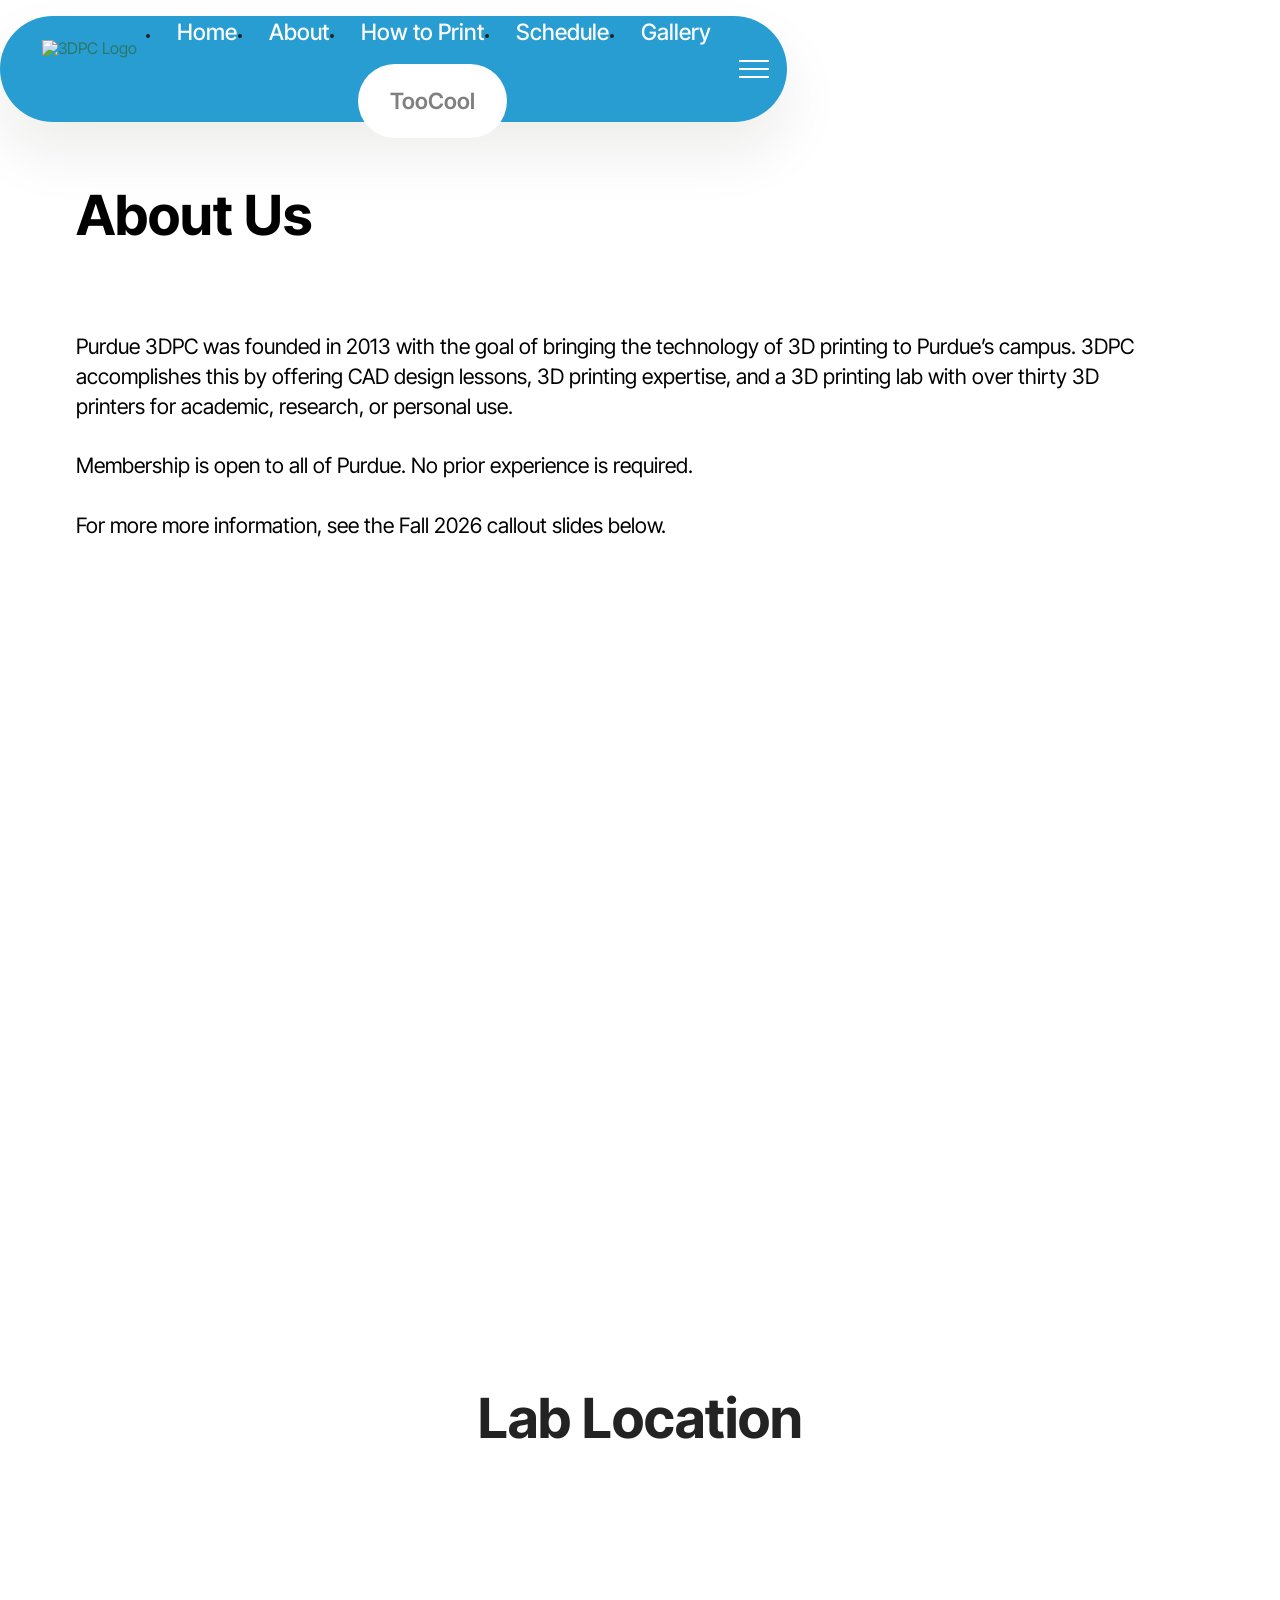
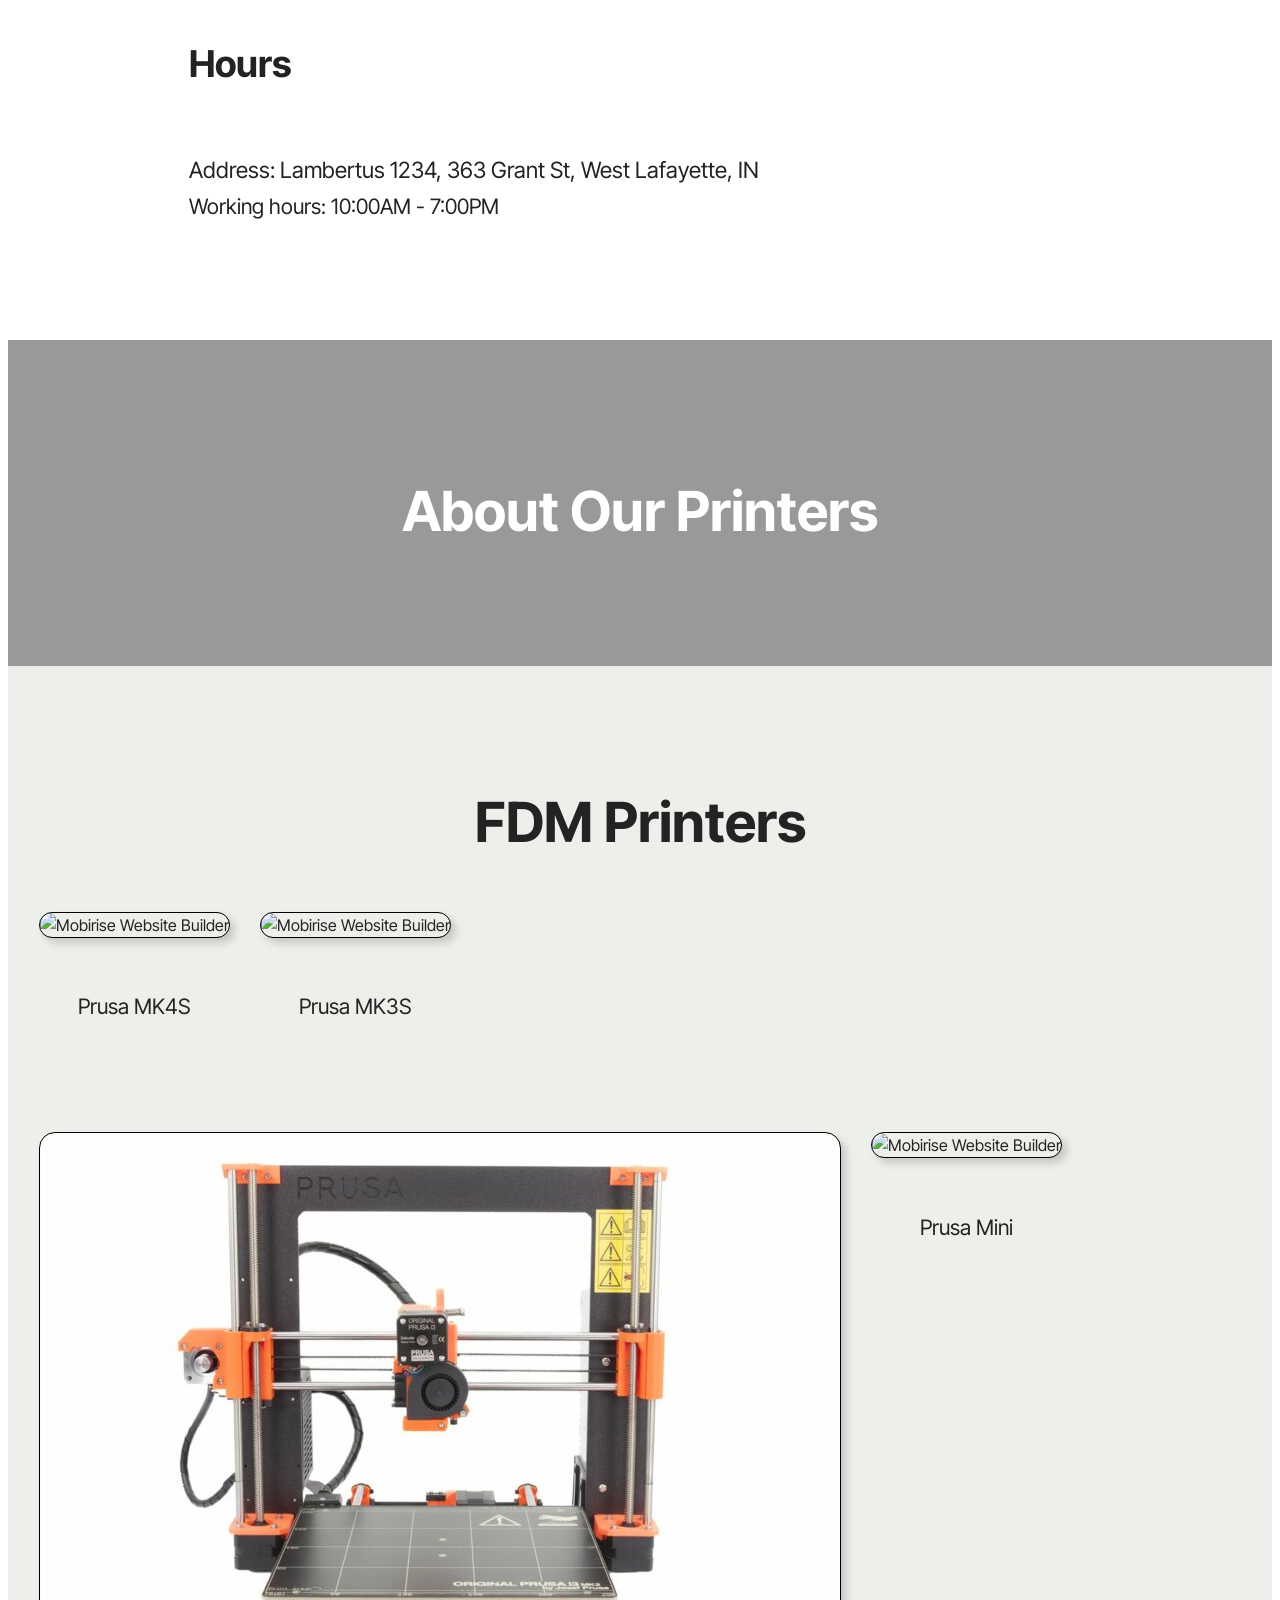
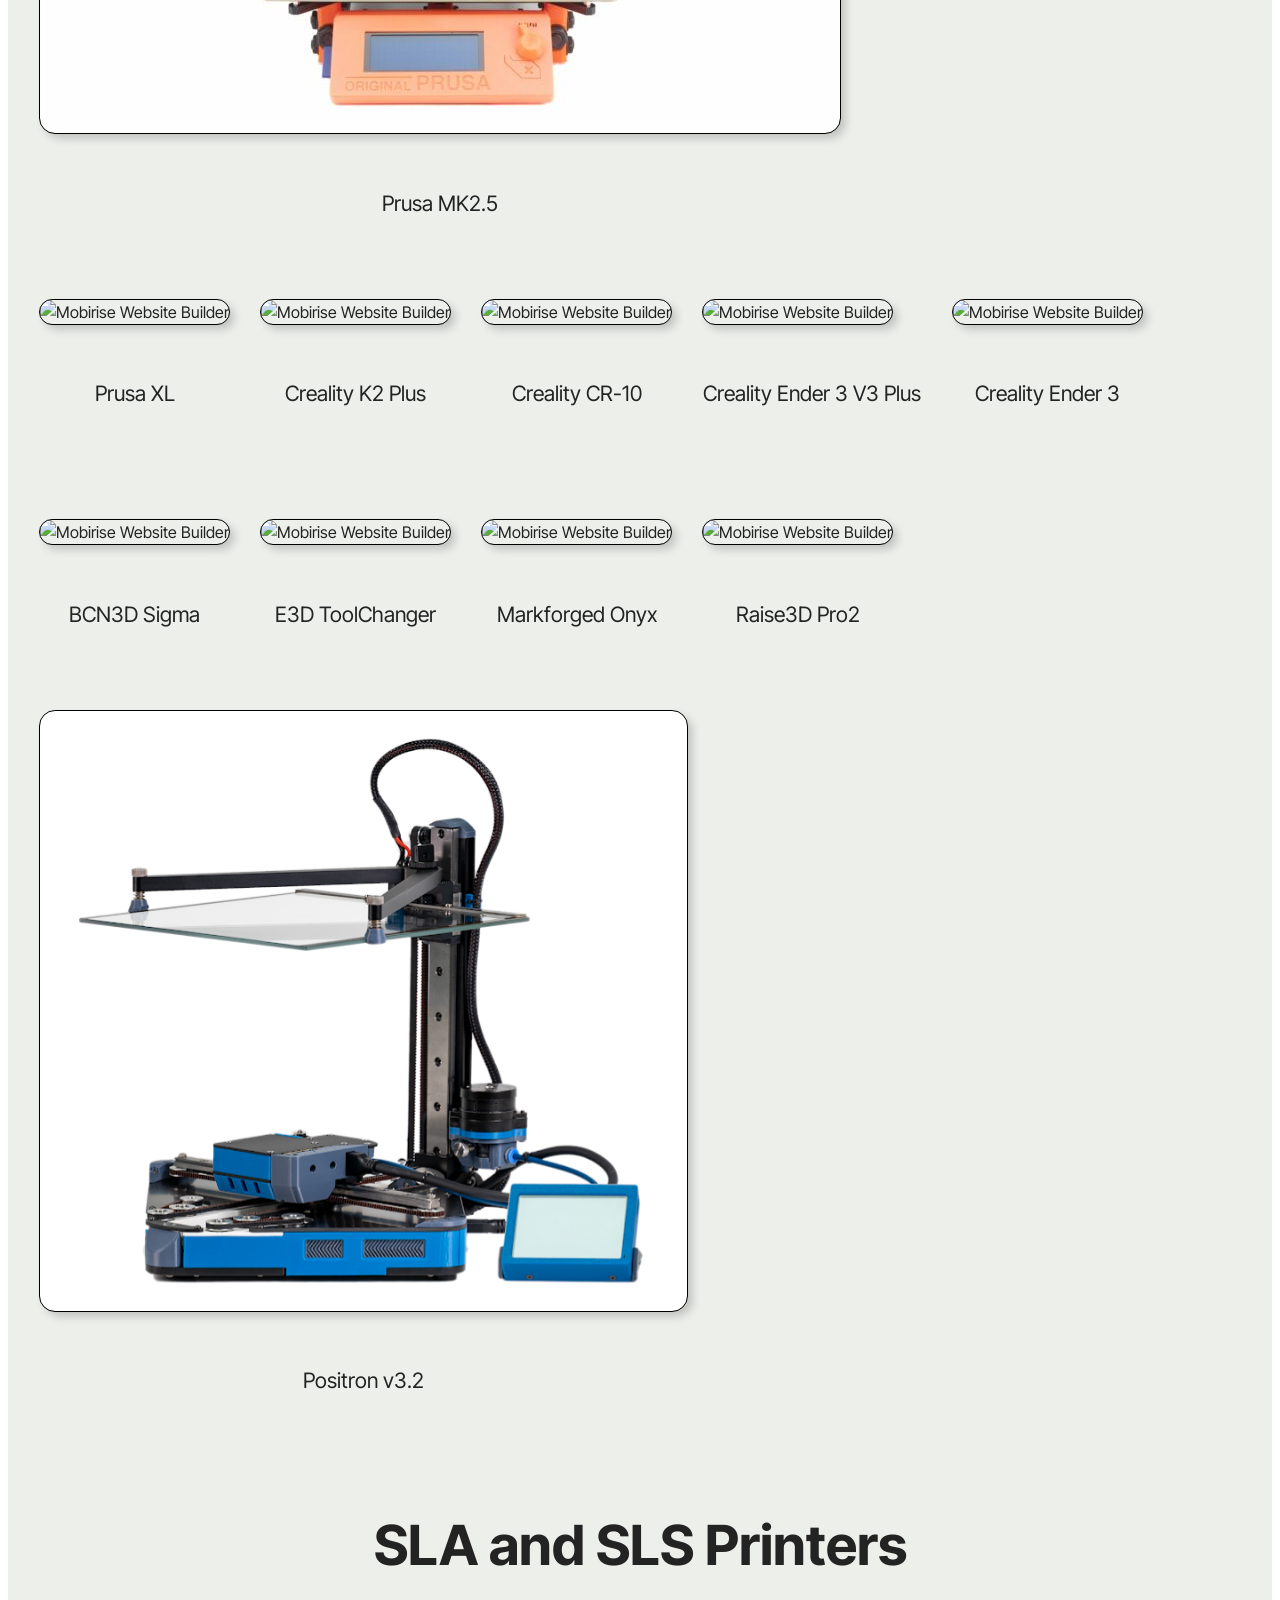
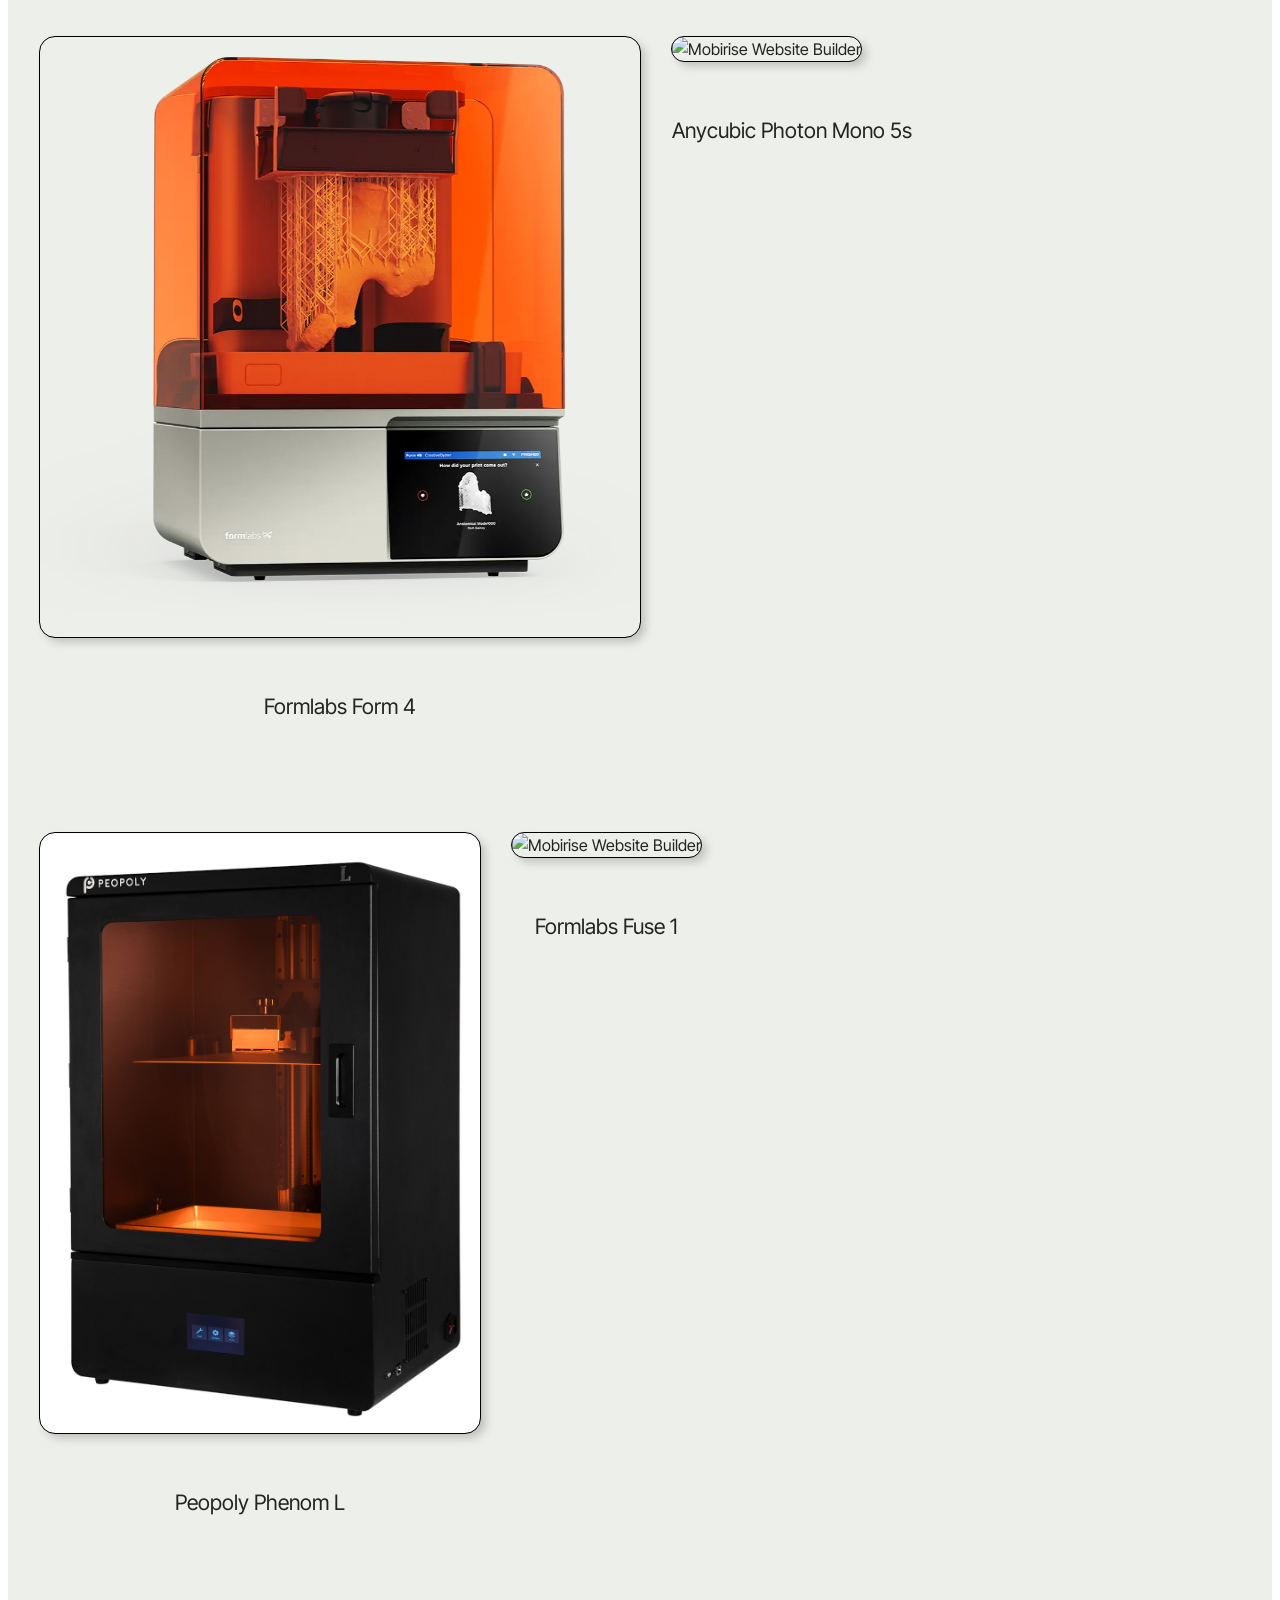
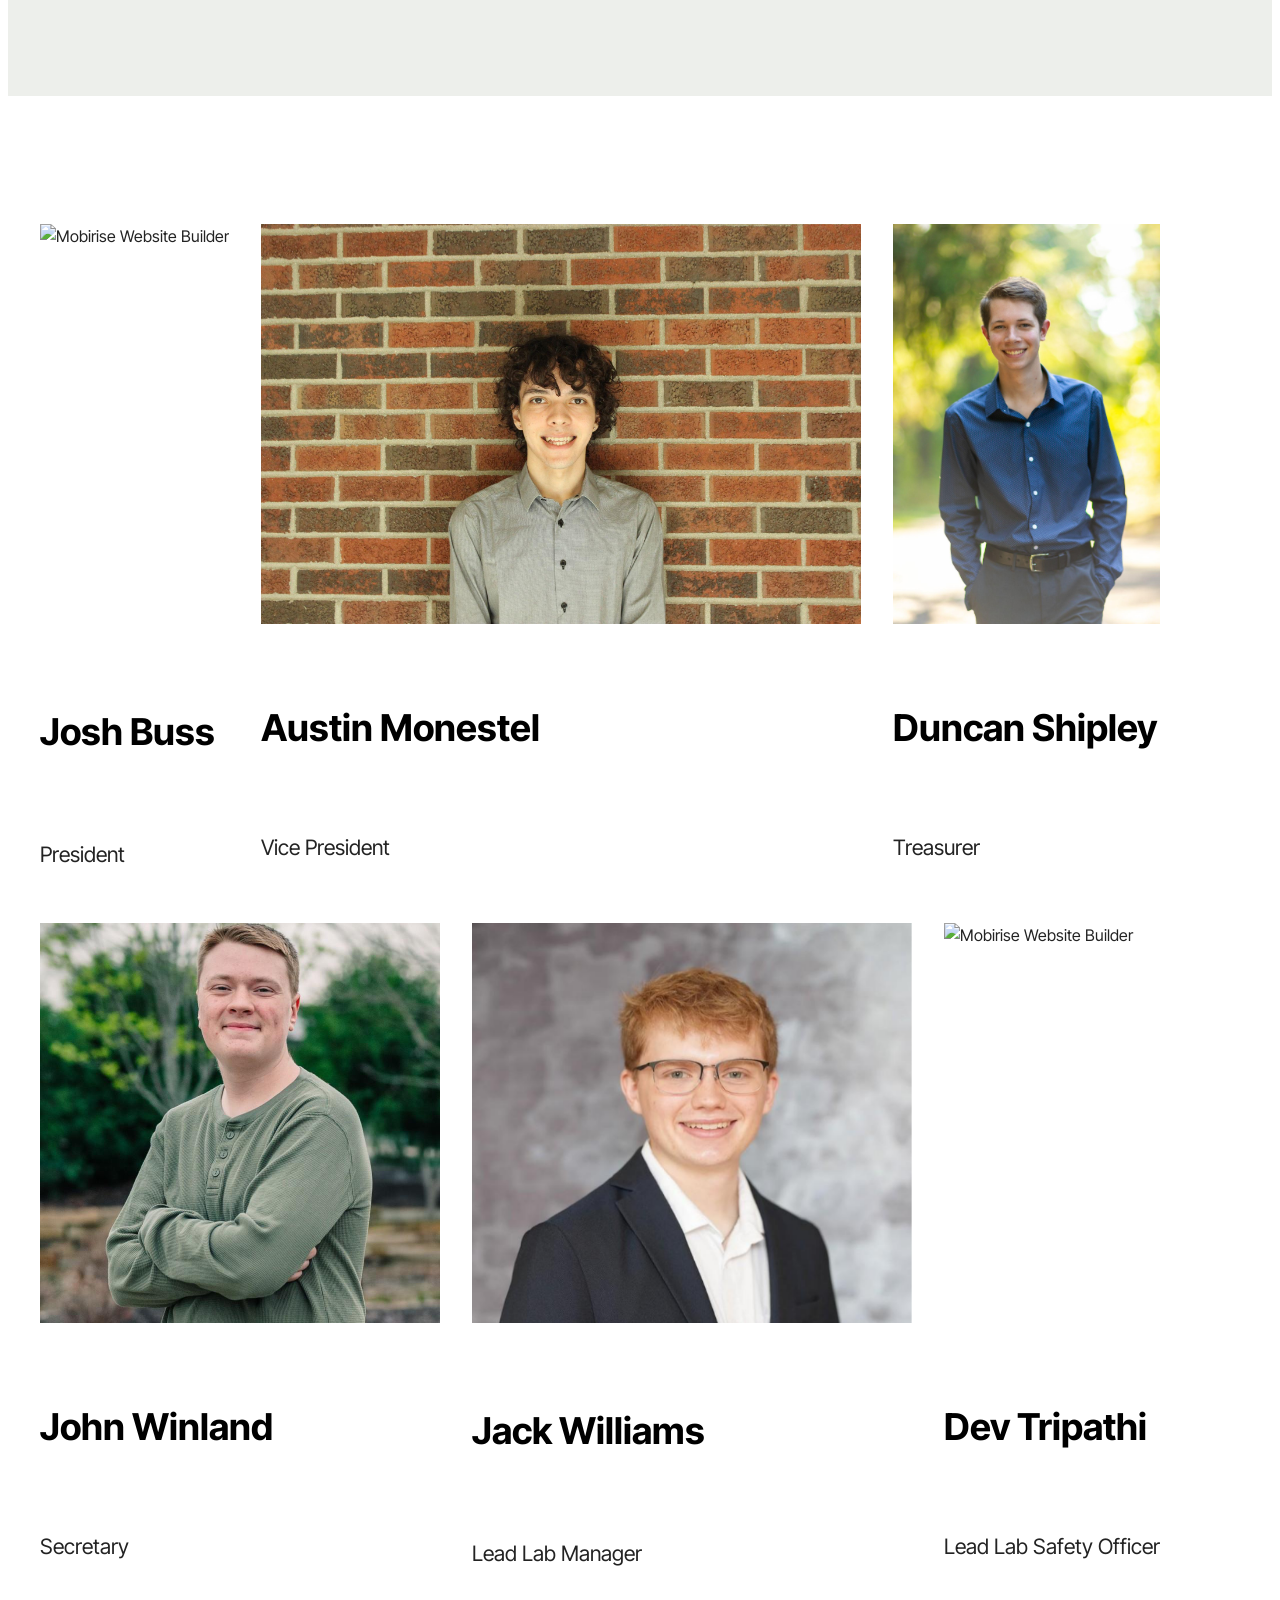
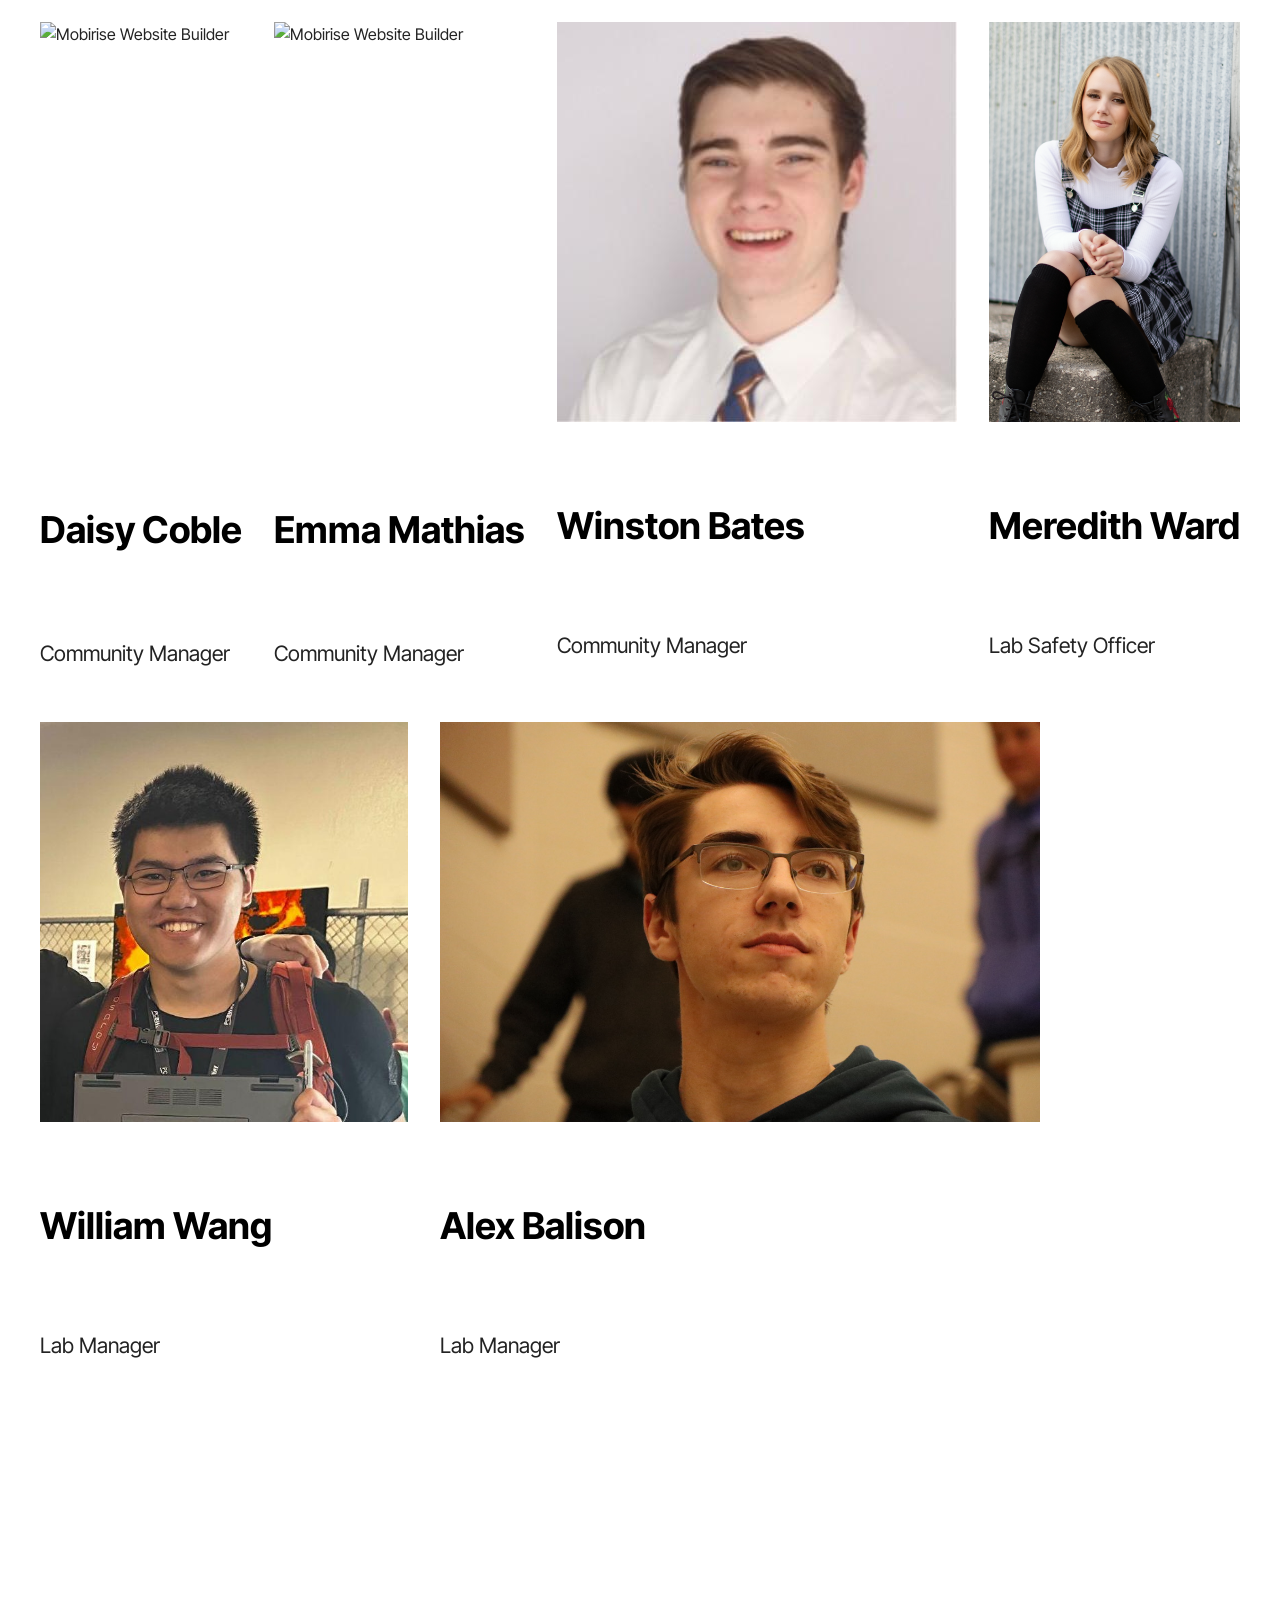
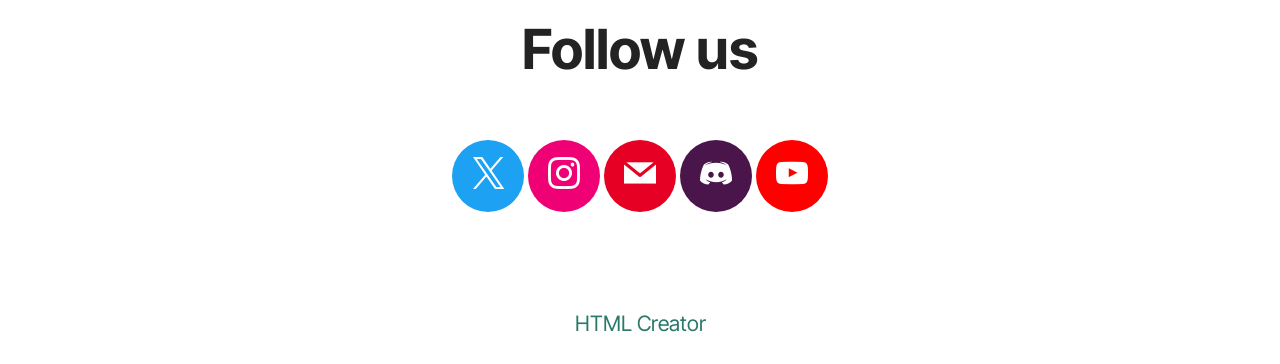
==== commit 97cbe264: "create github pages" ====
--- a/about.html
+++ b/about.html
@@ -21,7 +21,7 @@
   <link rel="stylesheet" href="assets/gallery/style.css">
   <link rel="preload" href="https://fonts.googleapis.com/css?family=Inter+Tight:100,200,300,400,500,600,700,800,900,100i,200i,300i,400i,500i,600i,700i,800i,900i&display=swap" as="style" onload="this.onload=null;this.rel='stylesheet'">
   <noscript><link rel="stylesheet" href="https://fonts.googleapis.com/css?family=Inter+Tight:100,200,300,400,500,600,700,800,900,100i,200i,300i,400i,500i,600i,700i,800i,900i&display=swap"></noscript>
-  <link rel="preload" as="style" href="assets/mobirise/css/mbr-additional.css?v=ikT8eI"><link rel="stylesheet" href="assets/mobirise/css/mbr-additional.css?v=ikT8eI" type="text/css">
+  <link rel="preload" as="style" href="assets/mobirise/css/mbr-additional.css?v=XPfWqj"><link rel="stylesheet" href="assets/mobirise/css/mbr-additional.css?v=XPfWqj" type="text/css">
 
   
   
@@ -164,8 +164,8 @@
         </div>
         <div class="row mbr-gallery mbr-masonry" data-masonry="{&quot;percentPosition&quot;: true }">
             <div class="col-12 col-md-6 col-lg-3 item gallery-image active">
-                <div class="item-wrapper img-wrapper" data-toggle="modal" data-bs-toggle="modal" data-target="#vAfpWsmONt-modal" data-bs-target="#vAfpWsmONt-modal">
-                    <img class="w-100" src="assets/images/mk4.jpg" alt="Mobirise Website Builder" data-slide-to="0" data-bs-slide-to="0" data-target="#lb-vAfpWsmONt" data-bs-target="#lb-vAfpWsmONt">
+                <div class="item-wrapper img-wrapper" data-toggle="modal" data-bs-toggle="modal" data-target="#vAfvPJxSEY-modal" data-bs-target="#vAfvPJxSEY-modal">
+                    <img class="w-100" src="assets/images/mk4.jpg" alt="Mobirise Website Builder" data-slide-to="0" data-bs-slide-to="0" data-target="#lb-vAfvPJxSEY" data-bs-target="#lb-vAfvPJxSEY">
                     <div class="info-box">
                       <h2 class="printer-title">Prusa MK4S</h2>
                       <hr>
@@ -178,8 +178,8 @@
               <h6 class="mbr-item-subtitle mbr-fonts-style align-center mb-0 mt-1 display-7">Prusa MK4S<br><br></h6>
               </div>
               <div class="col-12 col-md-6 col-lg-3 item gallery-image">
-                <div class="item-wrapper img-wrapper" data-toggle="modal" data-bs-toggle="modal" data-target="#vAfpWsmONt-modal" data-bs-target="#vAfpWsmONt-modal">
-                    <img class="w-100" src="assets/images/mk3-2.jpg" alt="Mobirise Website Builder" data-slide-to="1" data-bs-slide-to="1" data-target="#lb-vAfpWsmONt" data-bs-target="#lb-vAfpWsmONt">
+                <div class="item-wrapper img-wrapper" data-toggle="modal" data-bs-toggle="modal" data-target="#vAfvPJxSEY-modal" data-bs-target="#vAfvPJxSEY-modal">
+                    <img class="w-100" src="assets/images/mk3-2.jpg" alt="Mobirise Website Builder" data-slide-to="1" data-bs-slide-to="1" data-target="#lb-vAfvPJxSEY" data-bs-target="#lb-vAfvPJxSEY">
                     <div class="info-box">
                     <h2 class="printer-title">Prusa MK3S</h2>
                       <hr>
@@ -192,8 +192,8 @@
                 </div>
                 <h6 class="mbr-item-subtitle mbr-fonts-style align-center mb-0 mt-1 display-7">Prusa MK3S<br><br></h6>
               </div><div class="col-12 col-md-6 col-lg-3 item gallery-image">
-                <div class="item-wrapper img-wrapper" data-toggle="modal" data-bs-toggle="modal" data-target="#vAfpWsmONt-modal" data-bs-target="#vAfpWsmONt-modal">
-                    <img class="w-100" src="assets/images/prusa-mk2.5.jpg" alt="Mobirise Website Builder" data-slide-to="2" data-bs-slide-to="2" data-target="#lb-vAfpWsmONt" data-bs-target="#lb-vAfpWsmONt">
+                <div class="item-wrapper img-wrapper" data-toggle="modal" data-bs-toggle="modal" data-target="#vAfvPJxSEY-modal" data-bs-target="#vAfvPJxSEY-modal">
+                    <img class="w-100" src="assets/images/prusa-mk2.5.jpg" alt="Mobirise Website Builder" data-slide-to="2" data-bs-slide-to="2" data-target="#lb-vAfvPJxSEY" data-bs-target="#lb-vAfvPJxSEY">
                     <div class="info-box">
                     <h2 class="printer-title">Prusa MK2.5</h2>
                       <hr>
@@ -206,8 +206,8 @@
                 <h6 class="mbr-item-subtitle mbr-fonts-style align-center mb-0 mt-1 display-7">Prusa MK2.5<br></h6>
               </div>
               <div class="col-12 col-md-6 col-lg-3 item gallery-image">
-                <div class="item-wrapper img-wrapper" data-toggle="modal" data-bs-toggle="modal" data-target="#vAfpWsmONt-modal" data-bs-target="#vAfpWsmONt-modal">
-                    <img class="w-100" src="assets/images/mini.jpg" alt="Mobirise Website Builder" data-slide-to="3" data-bs-slide-to="3" data-target="#lb-vAfpWsmONt" data-bs-target="#lb-vAfpWsmONt">
+                <div class="item-wrapper img-wrapper" data-toggle="modal" data-bs-toggle="modal" data-target="#vAfvPJxSEY-modal" data-bs-target="#vAfvPJxSEY-modal">
+                    <img class="w-100" src="assets/images/mini.jpg" alt="Mobirise Website Builder" data-slide-to="3" data-bs-slide-to="3" data-target="#lb-vAfvPJxSEY" data-bs-target="#lb-vAfvPJxSEY">
                     <div class="info-box">
                       <h2 class="printer-title">Prusa Mini</h2>
                       <hr>
@@ -219,8 +219,8 @@
                 </div>
                 <h6 class="mbr-item-subtitle mbr-fonts-style align-center mb-0 mt-1 display-7">Prusa Mini<br><br></h6>
               </div><div class="col-12 col-md-6 col-lg-3 item gallery-image">
-                <div class="item-wrapper img-wrapper" data-toggle="modal" data-bs-toggle="modal" data-target="#vAfpWsmONt-modal" data-bs-target="#vAfpWsmONt-modal">
-                    <img class="w-100" src="assets/images/xl.jpg" alt="Mobirise Website Builder" data-slide-to="4" data-bs-slide-to="4" data-target="#lb-vAfpWsmONt" data-bs-target="#lb-vAfpWsmONt">
+                <div class="item-wrapper img-wrapper" data-toggle="modal" data-bs-toggle="modal" data-target="#vAfvPJxSEY-modal" data-bs-target="#vAfvPJxSEY-modal">
+                    <img class="w-100" src="assets/images/xl.jpg" alt="Mobirise Website Builder" data-slide-to="4" data-bs-slide-to="4" data-target="#lb-vAfvPJxSEY" data-bs-target="#lb-vAfvPJxSEY">
                     <div class="info-box">
                     <h2 class="printer-title">Prusa XL</h2>
                       <hr>
@@ -234,8 +234,8 @@
               </div>
               
               <div class="col-12 col-md-6 col-lg-3 item gallery-image">
-                <div class="item-wrapper img-wrapper" data-toggle="modal" data-bs-toggle="modal" data-target="#vAfpWsmONt-modal" data-bs-target="#vAfpWsmONt-modal">
-                    <img class="w-100" src="assets/images/k2.jpg" alt="Mobirise Website Builder" data-slide-to="5" data-bs-slide-to="5" data-target="#lb-vAfpWsmONt" data-bs-target="#lb-vAfpWsmONt">
+                <div class="item-wrapper img-wrapper" data-toggle="modal" data-bs-toggle="modal" data-target="#vAfvPJxSEY-modal" data-bs-target="#vAfvPJxSEY-modal">
+                    <img class="w-100" src="assets/images/k2.jpg" alt="Mobirise Website Builder" data-slide-to="5" data-bs-slide-to="5" data-target="#lb-vAfvPJxSEY" data-bs-target="#lb-vAfvPJxSEY">
                     <div class="info-box">
                       <h2 class="printer-title">Creality K2 Plus</h2>
                       <hr>
@@ -248,8 +248,8 @@
                 <h6 class="mbr-item-subtitle mbr-fonts-style align-center mb-0 mt-1 display-7">Creality K2 Plus<br><br></h6>
               </div>
               <div class="col-12 col-md-6 col-lg-3 item gallery-image">
-                <div class="item-wrapper img-wrapper" data-toggle="modal" data-bs-toggle="modal" data-target="#vAfpWsmONt-modal" data-bs-target="#vAfpWsmONt-modal">
-                    <img class="w-100" src="assets/images/cr10.jpeg" alt="Mobirise Website Builder" data-slide-to="6" data-bs-slide-to="6" data-target="#lb-vAfpWsmONt" data-bs-target="#lb-vAfpWsmONt">
+                <div class="item-wrapper img-wrapper" data-toggle="modal" data-bs-toggle="modal" data-target="#vAfvPJxSEY-modal" data-bs-target="#vAfvPJxSEY-modal">
+                    <img class="w-100" src="assets/images/cr10.jpeg" alt="Mobirise Website Builder" data-slide-to="6" data-bs-slide-to="6" data-target="#lb-vAfvPJxSEY" data-bs-target="#lb-vAfvPJxSEY">
                      <div class="info-box">
                       <h2 class="printer-title">Creality CR-10</h2>
                       <hr>
@@ -262,8 +262,8 @@
                 <h6 class="mbr-item-subtitle mbr-fonts-style align-center mb-0 mt-1 display-7">Creality CR-10</h6>
               </div>
               <div class="col-12 col-md-6 col-lg-3 item gallery-image">
-                <div class="item-wrapper img-wrapper" data-toggle="modal" data-bs-toggle="modal" data-target="#vAfpWsmONt-modal" data-bs-target="#vAfpWsmONt-modal">
-                    <img class="w-100" src="assets/images/ender3-v3-plus-1.jpg" alt="Mobirise Website Builder" data-slide-to="7" data-bs-slide-to="7" data-target="#lb-vAfpWsmONt" data-bs-target="#lb-vAfpWsmONt">
+                <div class="item-wrapper img-wrapper" data-toggle="modal" data-bs-toggle="modal" data-target="#vAfvPJxSEY-modal" data-bs-target="#vAfvPJxSEY-modal">
+                    <img class="w-100" src="assets/images/ender3-v3-plus-1.jpg" alt="Mobirise Website Builder" data-slide-to="7" data-bs-slide-to="7" data-target="#lb-vAfvPJxSEY" data-bs-target="#lb-vAfvPJxSEY">
                           <div class="info-box">
                       <h2 class="printer-title">Creality Ender 3 V3 Plus</h2>
                       <hr>
@@ -275,8 +275,8 @@
                 </div>
                 <h6 class="mbr-item-subtitle mbr-fonts-style align-center mb-0 mt-1 display-7">Creality Ender 3 V3 Plus</h6>
               </div><div class="col-12 col-md-6 col-lg-3 item gallery-image">
-                <div class="item-wrapper img-wrapper" data-toggle="modal" data-bs-toggle="modal" data-target="#vAfpWsmONt-modal" data-bs-target="#vAfpWsmONt-modal">
-                    <img class="w-100" src="assets/images/ender3-1.jpg" alt="Mobirise Website Builder" data-slide-to="8" data-bs-slide-to="8" data-target="#lb-vAfpWsmONt" data-bs-target="#lb-vAfpWsmONt">
+                <div class="item-wrapper img-wrapper" data-toggle="modal" data-bs-toggle="modal" data-target="#vAfvPJxSEY-modal" data-bs-target="#vAfvPJxSEY-modal">
+                    <img class="w-100" src="assets/images/ender3-1.jpg" alt="Mobirise Website Builder" data-slide-to="8" data-bs-slide-to="8" data-target="#lb-vAfvPJxSEY" data-bs-target="#lb-vAfvPJxSEY">
                    <div class="info-box">
                       <h2 class="printer-title">Creality Ender 3</h2>
                       <hr>
@@ -289,8 +289,8 @@
                 <h6 class="mbr-item-subtitle mbr-fonts-style align-center mb-0 mt-1 display-7">Creality Ender 3</h6>
               </div>
               <div class="col-12 col-md-6 col-lg-3 item gallery-image">
-                <div class="item-wrapper img-wrapper" data-toggle="modal" data-bs-toggle="modal" data-target="#vAfpWsmONt-modal" data-bs-target="#vAfpWsmONt-modal">
-                    <img class="w-100" src="assets/images/sigma.jpg" alt="Mobirise Website Builder" data-slide-to="9" data-bs-slide-to="9" data-target="#lb-vAfpWsmONt" data-bs-target="#lb-vAfpWsmONt">
+                <div class="item-wrapper img-wrapper" data-toggle="modal" data-bs-toggle="modal" data-target="#vAfvPJxSEY-modal" data-bs-target="#vAfvPJxSEY-modal">
+                    <img class="w-100" src="assets/images/sigma.jpg" alt="Mobirise Website Builder" data-slide-to="9" data-bs-slide-to="9" data-target="#lb-vAfvPJxSEY" data-bs-target="#lb-vAfvPJxSEY">
                     <div class="info-box">
                       <h2 class="printer-title">BCN3D Sigma</h2>
                       <hr>
@@ -303,8 +303,8 @@
                 <h6 class="mbr-item-subtitle mbr-fonts-style align-center mb-0 mt-1 display-7">BCN3D Sigma</h6>
               </div>
               <div class="col-12 col-md-6 col-lg-3 item gallery-image">
-                <div class="item-wrapper img-wrapper" data-toggle="modal" data-bs-toggle="modal" data-target="#vAfpWsmONt-modal" data-bs-target="#vAfpWsmONt-modal">
-                    <img class="w-100" src="assets/images/e3d.jpg" alt="Mobirise Website Builder" data-slide-to="10" data-bs-slide-to="10" data-target="#lb-vAfpWsmONt" data-bs-target="#lb-vAfpWsmONt">
+                <div class="item-wrapper img-wrapper" data-toggle="modal" data-bs-toggle="modal" data-target="#vAfvPJxSEY-modal" data-bs-target="#vAfvPJxSEY-modal">
+                    <img class="w-100" src="assets/images/e3d.jpg" alt="Mobirise Website Builder" data-slide-to="10" data-bs-slide-to="10" data-target="#lb-vAfvPJxSEY" data-bs-target="#lb-vAfvPJxSEY">
                           <div class="info-box">
                       <h2 class="printer-title">E3D ToolChanger</h2>
                       <hr>
@@ -317,8 +317,8 @@
                 <h6 class="mbr-item-subtitle mbr-fonts-style align-center mb-0 mt-1 display-7">E3D ToolChanger</h6>
               </div>
               <div class="col-12 col-md-6 col-lg-3 item gallery-image">
-                <div class="item-wrapper img-wrapper" data-toggle="modal" data-bs-toggle="modal" data-target="#vAfpWsmONt-modal" data-bs-target="#vAfpWsmONt-modal">
-                    <img class="w-100" src="assets/images/onyx-1.jpg" alt="Mobirise Website Builder" data-slide-to="11" data-bs-slide-to="11" data-target="#lb-vAfpWsmONt" data-bs-target="#lb-vAfpWsmONt">
+                <div class="item-wrapper img-wrapper" data-toggle="modal" data-bs-toggle="modal" data-target="#vAfvPJxSEY-modal" data-bs-target="#vAfvPJxSEY-modal">
+                    <img class="w-100" src="assets/images/onyx-1.jpg" alt="Mobirise Website Builder" data-slide-to="11" data-bs-slide-to="11" data-target="#lb-vAfvPJxSEY" data-bs-target="#lb-vAfvPJxSEY">
                     <div class="info-box">
                       <h2 class="printer-title">Markforged Onyx</h2>
                       <hr>
@@ -331,8 +331,8 @@
                 <h6 class="mbr-item-subtitle mbr-fonts-style align-center mb-0 mt-1 display-7">Markforged Onyx</h6>
               </div>
               <div class="col-12 col-md-6 col-lg-3 item gallery-image">
-                <div class="item-wrapper img-wrapper" data-toggle="modal" data-bs-toggle="modal" data-target="#vAfpWsmONt-modal" data-bs-target="#vAfpWsmONt-modal">
-                    <img class="w-100" src="assets/images/raise3d.jpg" alt="Mobirise Website Builder" data-slide-to="12" data-bs-slide-to="12" data-target="#lb-vAfpWsmONt" data-bs-target="#lb-vAfpWsmONt">
+                <div class="item-wrapper img-wrapper" data-toggle="modal" data-bs-toggle="modal" data-target="#vAfvPJxSEY-modal" data-bs-target="#vAfvPJxSEY-modal">
+                    <img class="w-100" src="assets/images/raise3d.jpg" alt="Mobirise Website Builder" data-slide-to="12" data-bs-slide-to="12" data-target="#lb-vAfvPJxSEY" data-bs-target="#lb-vAfvPJxSEY">
                           <div class="info-box">
                       <h2 class="printer-title">Raise3D Pro2</h2>
                       <hr>
@@ -344,8 +344,8 @@
                 </div>
                 <h6 class="mbr-item-subtitle mbr-fonts-style align-center mb-0 mt-1 display-7">Raise3D Pro2</h6>
               </div><div class="col-12 col-md-6 col-lg-3 item gallery-image">
-                <div class="item-wrapper img-wrapper" data-toggle="modal" data-bs-toggle="modal" data-target="#vAfpWsmONt-modal" data-bs-target="#vAfpWsmONt-modal">
-                    <img class="w-100" src="assets/images/positron-1.png" alt="Mobirise Website Builder" data-slide-to="13" data-bs-slide-to="13" data-target="#lb-vAfpWsmONt" data-bs-target="#lb-vAfpWsmONt">
+                <div class="item-wrapper img-wrapper" data-toggle="modal" data-bs-toggle="modal" data-target="#vAfvPJxSEY-modal" data-bs-target="#vAfvPJxSEY-modal">
+                    <img class="w-100" src="assets/images/positron-1.png" alt="Mobirise Website Builder" data-slide-to="13" data-bs-slide-to="13" data-target="#lb-vAfvPJxSEY" data-bs-target="#lb-vAfvPJxSEY">
                     <div class="info-box">
                       <h2 class="printer-title">Positron v3.2</h2>
                       <hr>
@@ -373,8 +373,8 @@
         </div>
         <div class="row mbr-gallery mbr-masonry" data-masonry="{&quot;percentPosition&quot;: true }">
         <div class="col-12 col-md-6 col-lg-3 item gallery-image">
-                <div class="item-wrapper img-wrapper" data-toggle="modal" data-bs-toggle="modal" data-target="#vAfpWsmONt-modal" data-bs-target="#vAfpWsmONt-modal">
-                    <img class="w-100" src="assets/images/formlabs-form-4.webp" alt="Mobirise Website Builder" data-slide-to="0" data-bs-slide-to="0" data-target="#lb-vAfpWsmONt" data-bs-target="#lb-vAfpWsmONt">
+                <div class="item-wrapper img-wrapper" data-toggle="modal" data-bs-toggle="modal" data-target="#vAfvPJxSEY-modal" data-bs-target="#vAfvPJxSEY-modal">
+                    <img class="w-100" src="assets/images/formlabs-form-4.webp" alt="Mobirise Website Builder" data-slide-to="0" data-bs-slide-to="0" data-target="#lb-vAfvPJxSEY" data-bs-target="#lb-vAfvPJxSEY">
                     <div class="info-box">
                       <h2 class="printer-title">Formlabs Form 4</h2>
                       <hr>
@@ -388,8 +388,8 @@
               </div>
               
             <div class="col-12 col-md-6 col-lg-3 item gallery-image">
-                <div class="item-wrapper img-wrapper" data-toggle="modal" data-bs-toggle="modal" data-target="#vAfpWsmONt-modal" data-bs-target="#vAfpWsmONt-modal">
-                    <img class="w-100" src="assets/images/photon.png" alt="Mobirise Website Builder" data-slide-to="1" data-bs-slide-to="1" data-target="#lb-vAfpWsmONt" data-bs-target="#lb-vAfpWsmONt">
+                <div class="item-wrapper img-wrapper" data-toggle="modal" data-bs-toggle="modal" data-target="#vAfvPJxSEY-modal" data-bs-target="#vAfvPJxSEY-modal">
+                    <img class="w-100" src="assets/images/photon.png" alt="Mobirise Website Builder" data-slide-to="1" data-bs-slide-to="1" data-target="#lb-vAfvPJxSEY" data-bs-target="#lb-vAfvPJxSEY">
                     <div class="info-box">
                       <h2 class="printer-title">Anycubic Photon Mono 5s</h2>
                       <hr>
@@ -402,8 +402,8 @@
                 <h6 class="mbr-item-subtitle mbr-fonts-style align-center mb-0 mt-1 display-7">Anycubic Photon Mono 5s</h6>
           </div>
           <div class="col-12 col-md-6 col-lg-3 item gallery-image">
-                <div class="item-wrapper img-wrapper" data-toggle="modal" data-bs-toggle="modal" data-target="#vAfpWsmONt-modal" data-bs-target="#vAfpWsmONt-modal">
-                    <img class="w-100" src="assets/images/peopoly.png" alt="Mobirise Website Builder" data-slide-to="2" data-bs-slide-to="2" data-target="#lb-vAfpWsmONt" data-bs-target="#lb-vAfpWsmONt">
+                <div class="item-wrapper img-wrapper" data-toggle="modal" data-bs-toggle="modal" data-target="#vAfvPJxSEY-modal" data-bs-target="#vAfvPJxSEY-modal">
+                    <img class="w-100" src="assets/images/peopoly.png" alt="Mobirise Website Builder" data-slide-to="2" data-bs-slide-to="2" data-target="#lb-vAfvPJxSEY" data-bs-target="#lb-vAfvPJxSEY">
                     <div class="info-box">
                     <h2 class="printer-title">Peopoly Phenom L</h2>
                       <hr>
@@ -417,8 +417,8 @@
               </div>
           
           <div class="col-12 col-md-6 col-lg-3 item gallery-image">
-                <div class="item-wrapper img-wrapper" data-toggle="modal" data-bs-toggle="modal" data-target="#vAfpWsmONt-modal" data-bs-target="#vAfpWsmONt-modal">
-                    <img class="w-100" src="assets/images/fuse.jpg" alt="Mobirise Website Builder" data-slide-to="3" data-bs-slide-to="3" data-target="#lb-vAfpWsmONt" data-bs-target="#lb-vAfpWsmONt">
+                <div class="item-wrapper img-wrapper" data-toggle="modal" data-bs-toggle="modal" data-target="#vAfvPJxSEY-modal" data-bs-target="#vAfvPJxSEY-modal">
+                    <img class="w-100" src="assets/images/fuse.jpg" alt="Mobirise Website Builder" data-slide-to="3" data-bs-slide-to="3" data-target="#lb-vAfvPJxSEY" data-bs-target="#lb-vAfvPJxSEY">
                      <div class="info-box">
                       <h2 class="printer-title">Formlabs Fuse 1</h2>
                       <hr>
@@ -678,7 +678,7 @@
             </div>
         </div>
     </div>
-</section><section class="display-7" style="padding: 0;align-items: center;justify-content: center;flex-wrap: wrap;    align-content: center;display: flex;position: relative;height: 4rem;"><a href="https://mobiri.se/3114438" style="flex: 1 1;height: 4rem;position: absolute;width: 100%;z-index: 1;"><img alt="" style="height: 4rem;" src="[data-uri]"></a><p style="margin: 0;text-align: center;" class="display-7">&#8204;</p><a style="z-index:1" href="https://mobirise.com">Mobirise.com </a></section><script src="assets/bootstrap/js/bootstrap.bundle.min.js"></script>  <script src="assets/parallax/jarallax.js"></script>  <script src="assets/smoothscroll/smooth-scroll.js"></script>  <script src="assets/ytplayer/index.js"></script>  <script src="assets/dropdown/js/navbar-dropdown.js"></script>  <script src="assets/masonry/masonry.pkgd.min.js"></script>  <script src="assets/imagesloaded/imagesloaded.pkgd.min.js"></script>  <script src="assets/theme/js/script.js"></script>  <script src="assets/gallery/player.min.js"></script>  <script src="assets/gallery/script.js"></script>  
+</section><section class="display-7" style="padding: 0;align-items: center;justify-content: center;flex-wrap: wrap;    align-content: center;display: flex;position: relative;height: 4rem;"><a href="https://mobiri.se/3114438" style="flex: 1 1;height: 4rem;position: absolute;width: 100%;z-index: 1;"><img alt="" style="height: 4rem;" src="[data-uri]"></a><p style="margin: 0;text-align: center;" class="display-7">&#8204;</p><a style="z-index:1" href="https://mobirise.com/html-builder.html">HTML Creator</a></section><script src="assets/bootstrap/js/bootstrap.bundle.min.js"></script>  <script src="assets/parallax/jarallax.js"></script>  <script src="assets/smoothscroll/smooth-scroll.js"></script>  <script src="assets/ytplayer/index.js"></script>  <script src="assets/dropdown/js/navbar-dropdown.js"></script>  <script src="assets/masonry/masonry.pkgd.min.js"></script>  <script src="assets/imagesloaded/imagesloaded.pkgd.min.js"></script>  <script src="assets/theme/js/script.js"></script>  <script src="assets/gallery/player.min.js"></script>  <script src="assets/gallery/script.js"></script>  
   
   
   <input name="animation" type="hidden">
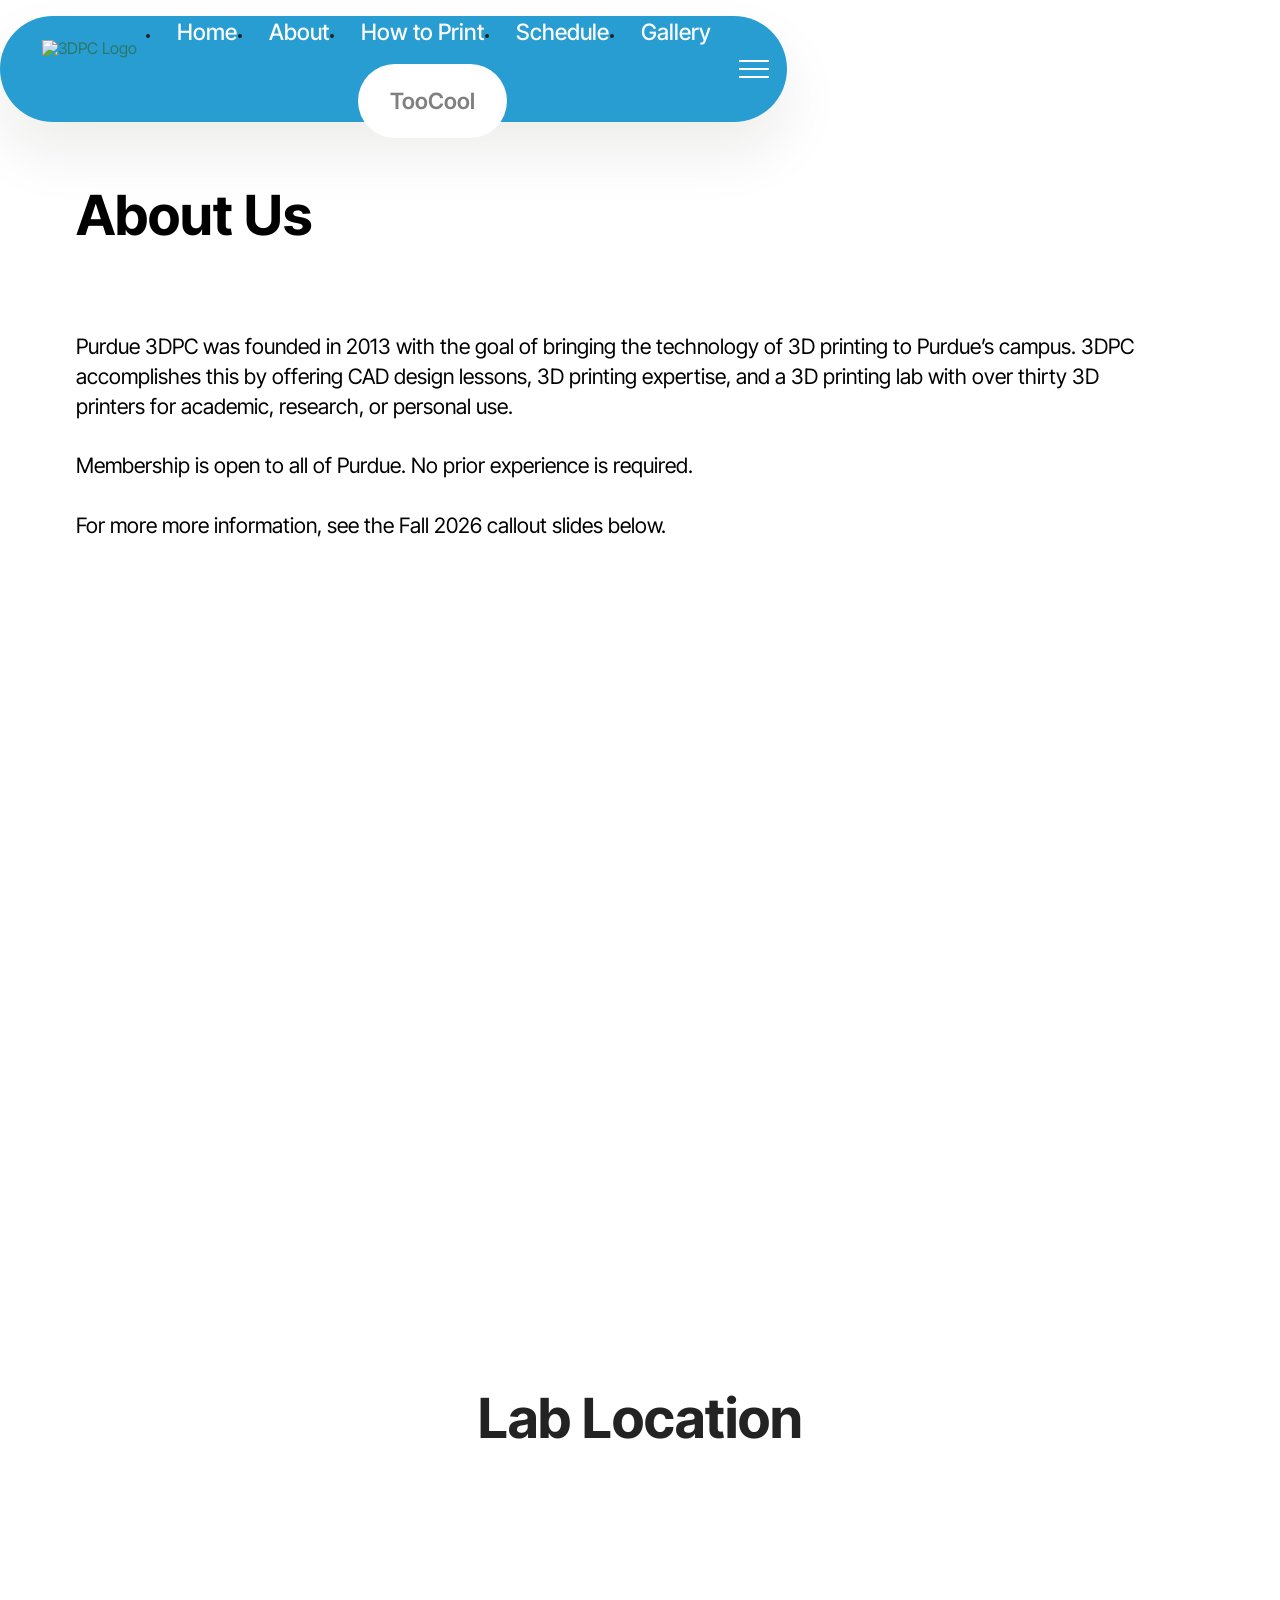
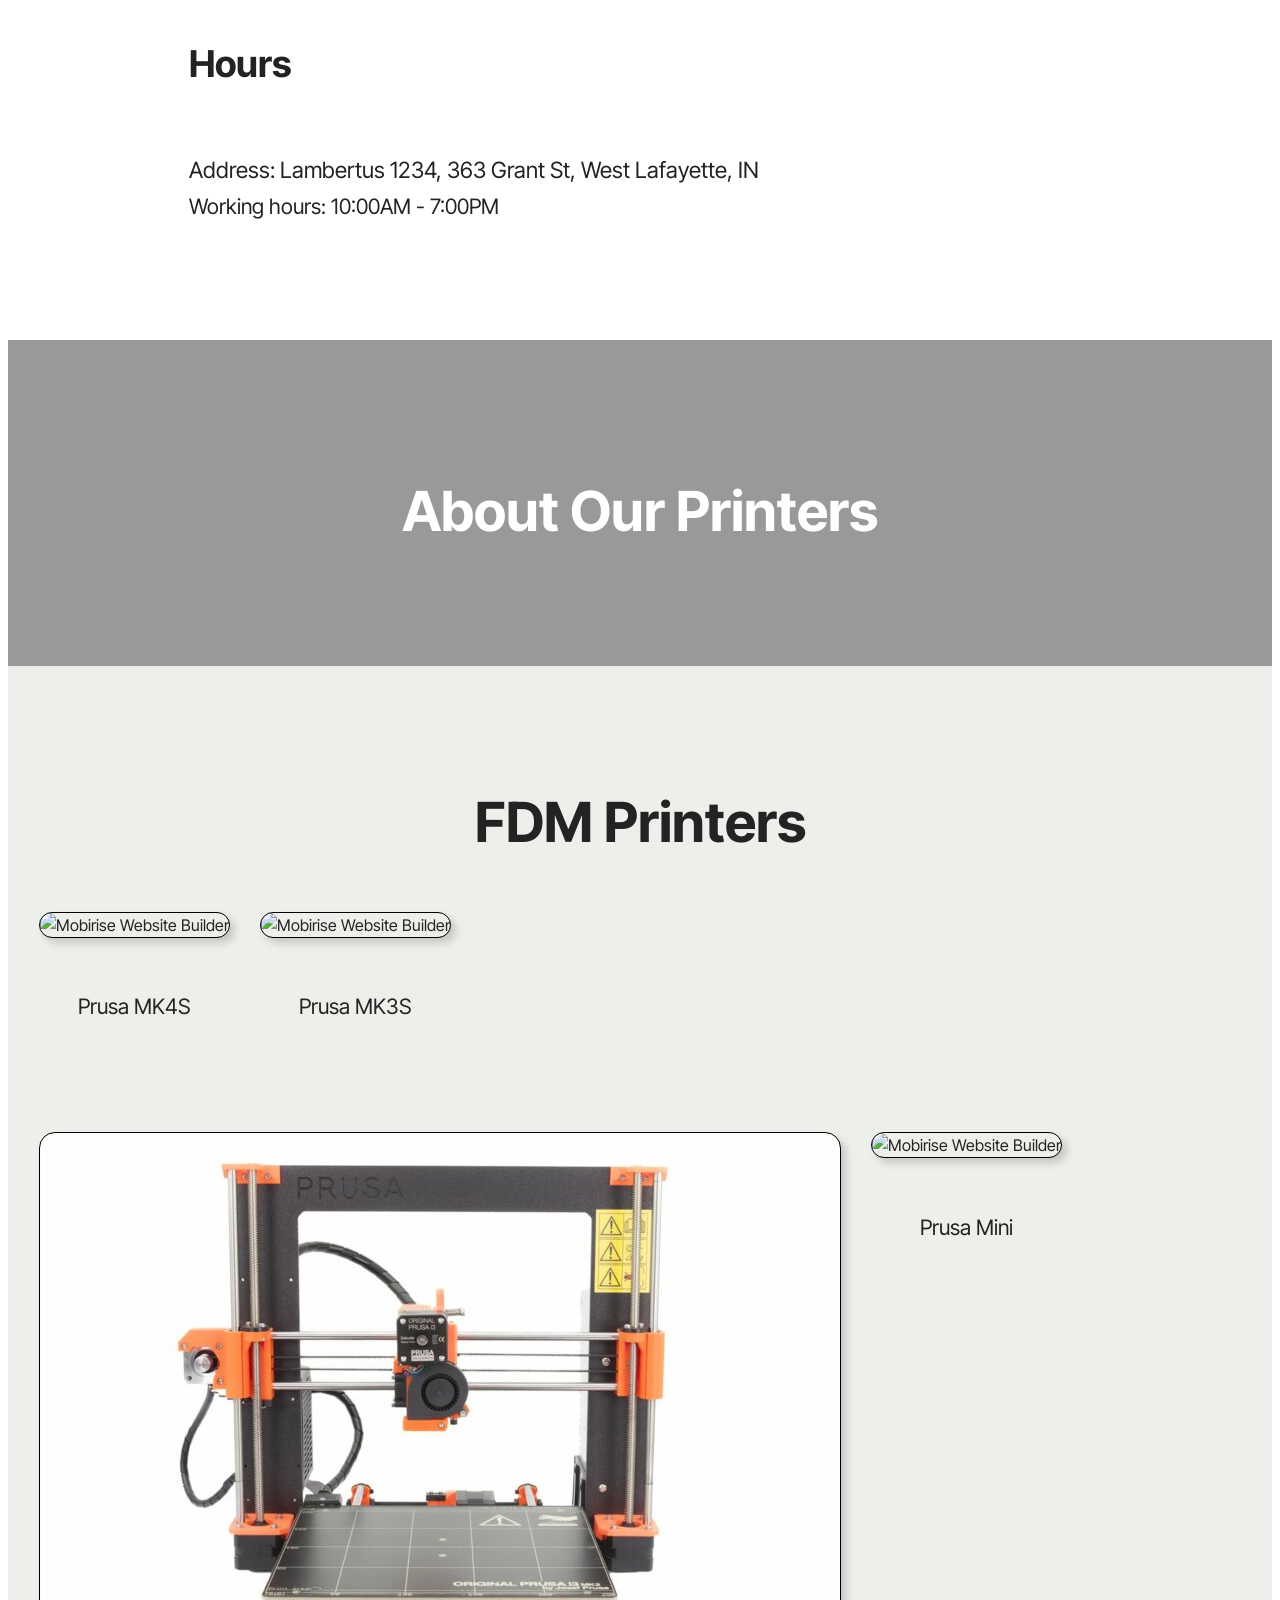
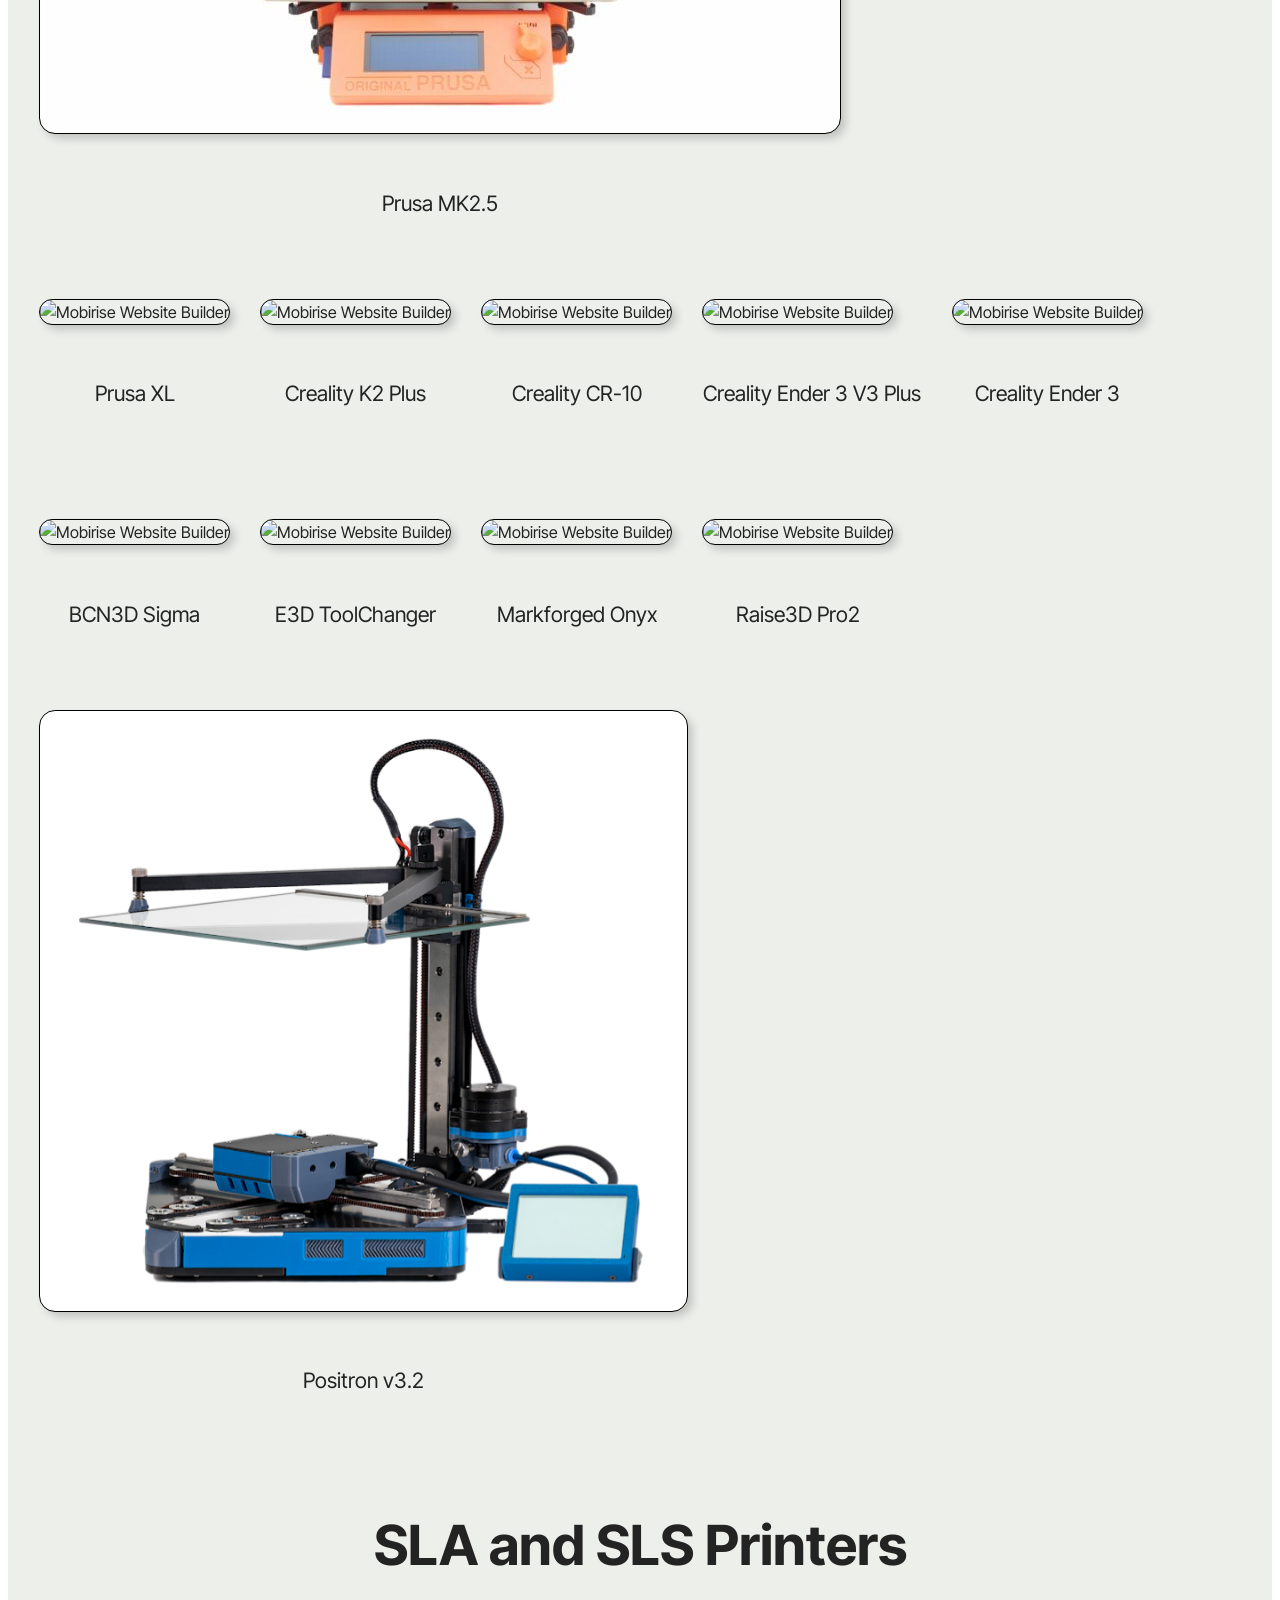
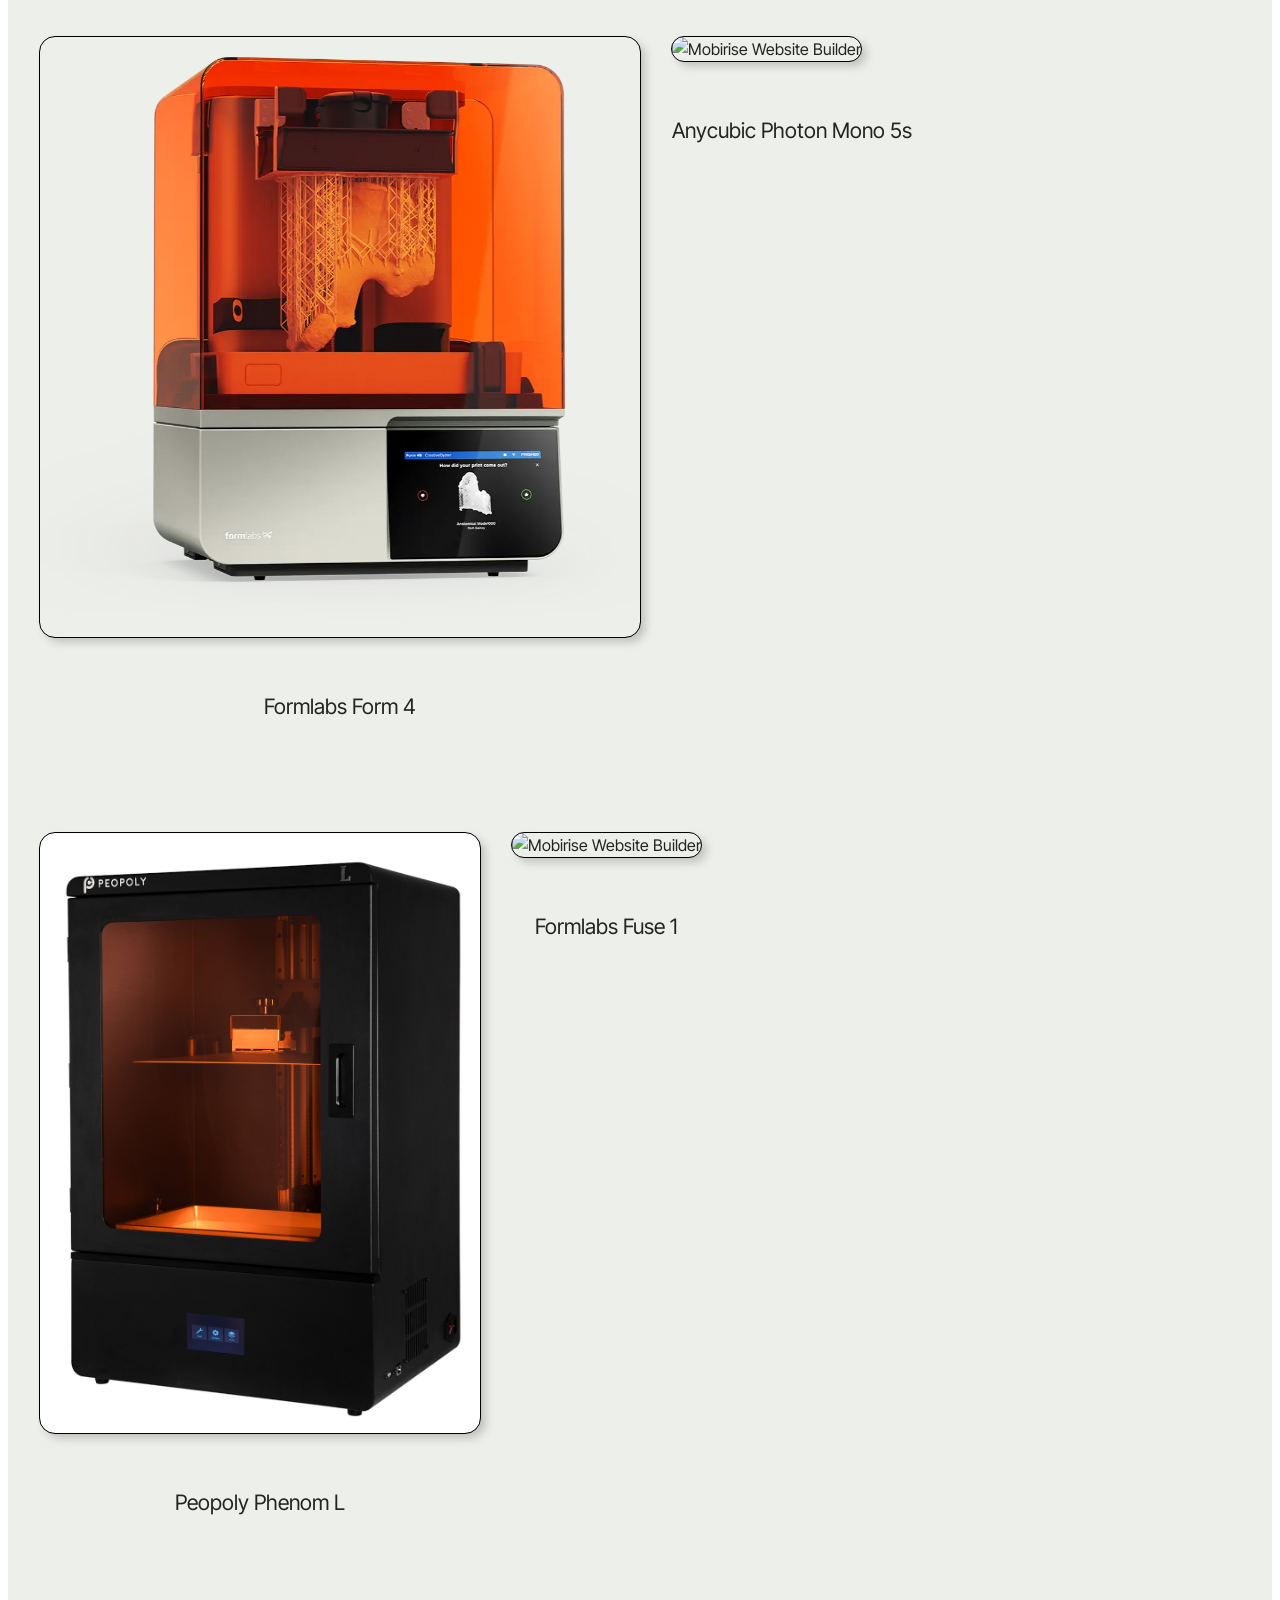
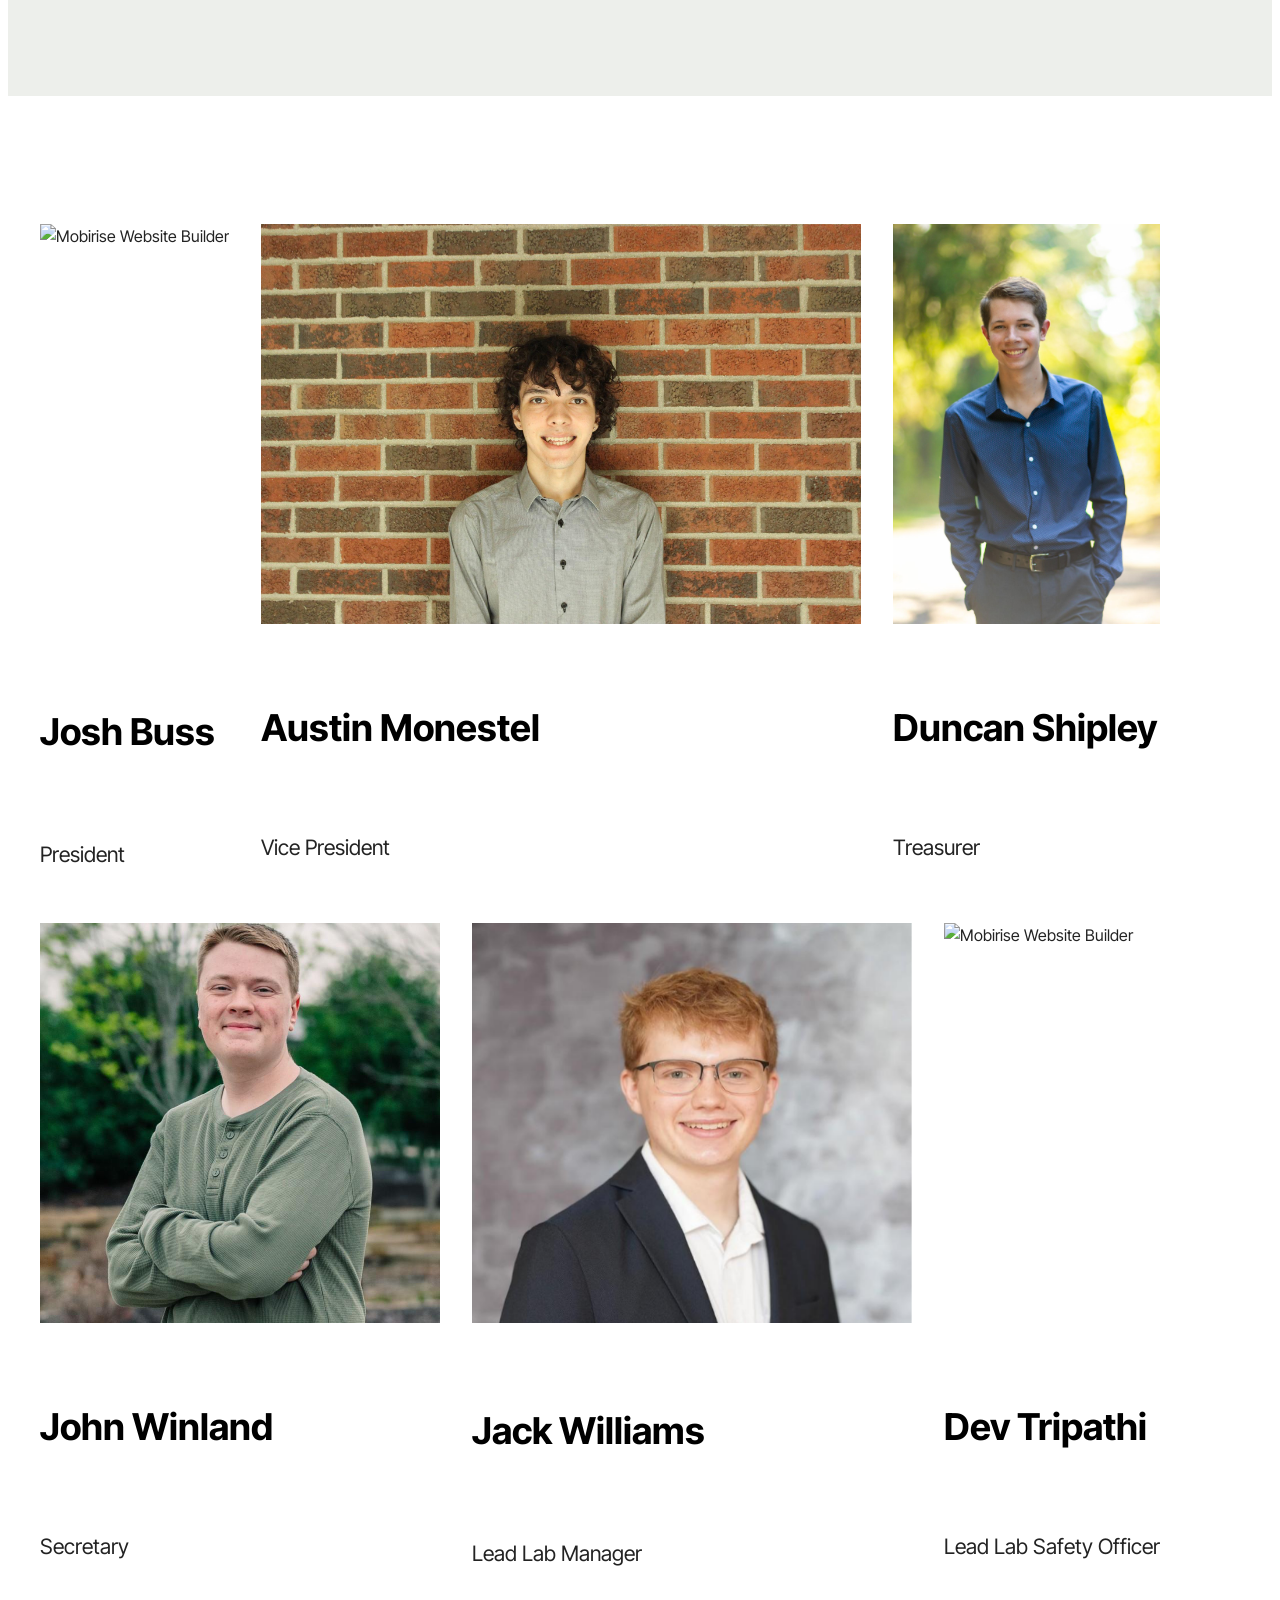
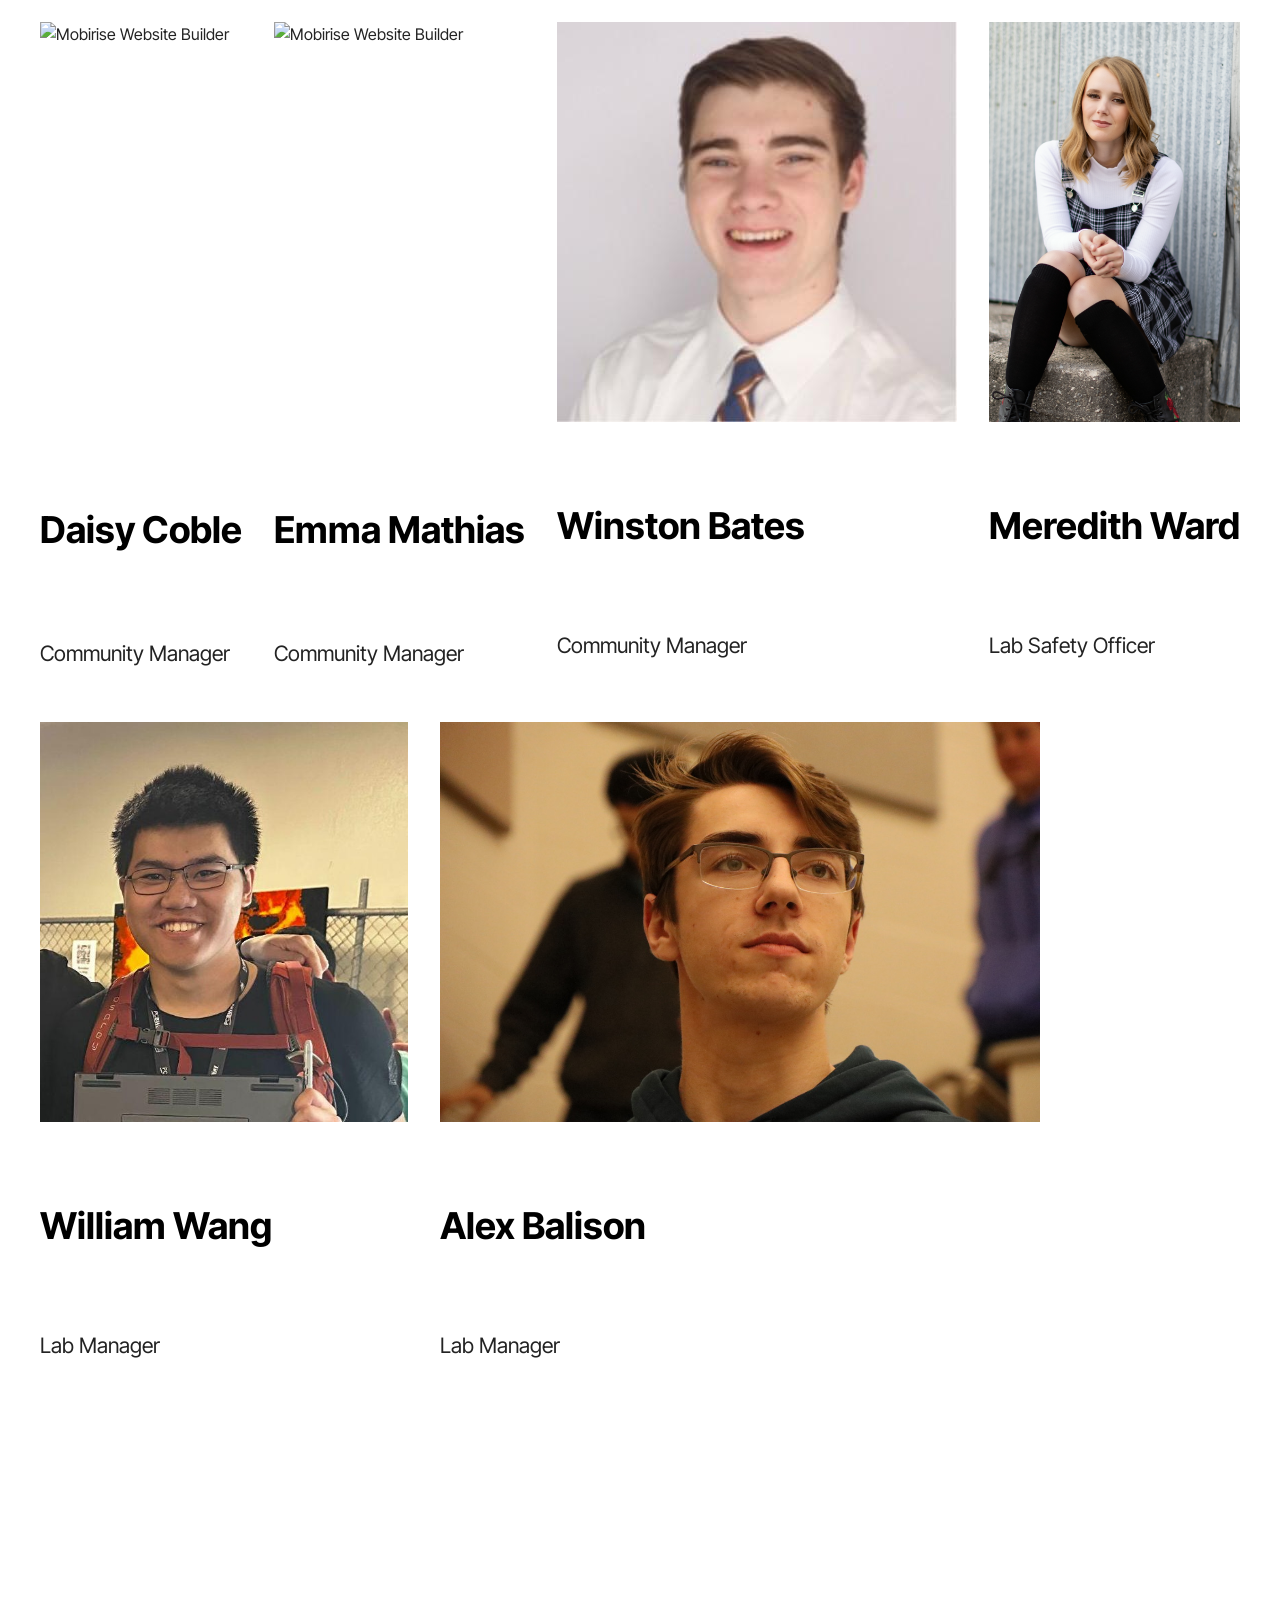
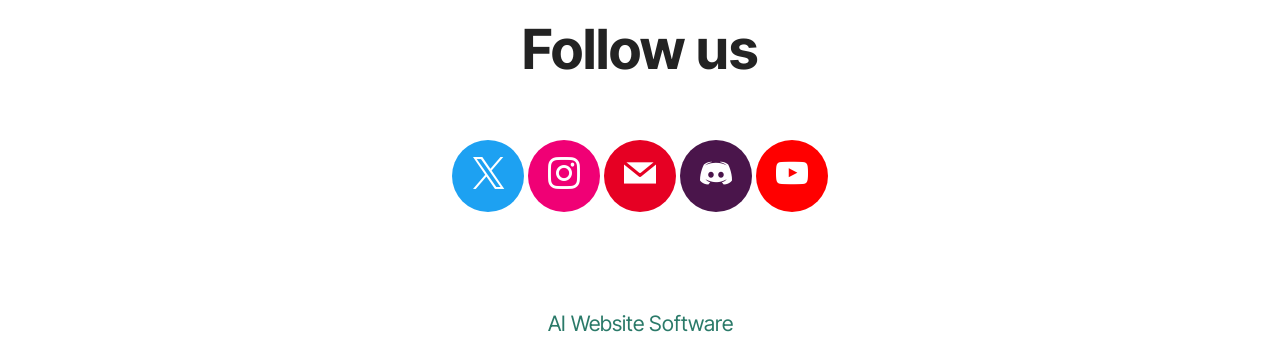
==== commit 1b703d40: "create github pages" ====
--- a/about.html
+++ b/about.html
@@ -21,7 +21,7 @@
   <link rel="stylesheet" href="assets/gallery/style.css">
   <link rel="preload" href="https://fonts.googleapis.com/css?family=Inter+Tight:100,200,300,400,500,600,700,800,900,100i,200i,300i,400i,500i,600i,700i,800i,900i&display=swap" as="style" onload="this.onload=null;this.rel='stylesheet'">
   <noscript><link rel="stylesheet" href="https://fonts.googleapis.com/css?family=Inter+Tight:100,200,300,400,500,600,700,800,900,100i,200i,300i,400i,500i,600i,700i,800i,900i&display=swap"></noscript>
-  <link rel="preload" as="style" href="assets/mobirise/css/mbr-additional.css?v=XPfWqj"><link rel="stylesheet" href="assets/mobirise/css/mbr-additional.css?v=XPfWqj" type="text/css">
+  <link rel="preload" as="style" href="assets/mobirise/css/mbr-additional.css?v=DprYf4"><link rel="stylesheet" href="assets/mobirise/css/mbr-additional.css?v=DprYf4" type="text/css">
 
   
   
@@ -164,8 +164,8 @@
         </div>
         <div class="row mbr-gallery mbr-masonry" data-masonry="{&quot;percentPosition&quot;: true }">
             <div class="col-12 col-md-6 col-lg-3 item gallery-image active">
-                <div class="item-wrapper img-wrapper" data-toggle="modal" data-bs-toggle="modal" data-target="#vAfvPJxSEY-modal" data-bs-target="#vAfvPJxSEY-modal">
-                    <img class="w-100" src="assets/images/mk4.jpg" alt="Mobirise Website Builder" data-slide-to="0" data-bs-slide-to="0" data-target="#lb-vAfvPJxSEY" data-bs-target="#lb-vAfvPJxSEY">
+                <div class="item-wrapper img-wrapper" data-toggle="modal" data-bs-toggle="modal" data-target="#vAfDeuFCid-modal" data-bs-target="#vAfDeuFCid-modal">
+                    <img class="w-100" src="assets/images/mk4.jpg" alt="Mobirise Website Builder" data-slide-to="0" data-bs-slide-to="0" data-target="#lb-vAfDeuFCid" data-bs-target="#lb-vAfDeuFCid">
                     <div class="info-box">
                       <h2 class="printer-title">Prusa MK4S</h2>
                       <hr>
@@ -178,8 +178,8 @@
               <h6 class="mbr-item-subtitle mbr-fonts-style align-center mb-0 mt-1 display-7">Prusa MK4S<br><br></h6>
               </div>
               <div class="col-12 col-md-6 col-lg-3 item gallery-image">
-                <div class="item-wrapper img-wrapper" data-toggle="modal" data-bs-toggle="modal" data-target="#vAfvPJxSEY-modal" data-bs-target="#vAfvPJxSEY-modal">
-                    <img class="w-100" src="assets/images/mk3-2.jpg" alt="Mobirise Website Builder" data-slide-to="1" data-bs-slide-to="1" data-target="#lb-vAfvPJxSEY" data-bs-target="#lb-vAfvPJxSEY">
+                <div class="item-wrapper img-wrapper" data-toggle="modal" data-bs-toggle="modal" data-target="#vAfDeuFCid-modal" data-bs-target="#vAfDeuFCid-modal">
+                    <img class="w-100" src="assets/images/mk3-2.jpg" alt="Mobirise Website Builder" data-slide-to="1" data-bs-slide-to="1" data-target="#lb-vAfDeuFCid" data-bs-target="#lb-vAfDeuFCid">
                     <div class="info-box">
                     <h2 class="printer-title">Prusa MK3S</h2>
                       <hr>
@@ -192,8 +192,8 @@
                 </div>
                 <h6 class="mbr-item-subtitle mbr-fonts-style align-center mb-0 mt-1 display-7">Prusa MK3S<br><br></h6>
               </div><div class="col-12 col-md-6 col-lg-3 item gallery-image">
-                <div class="item-wrapper img-wrapper" data-toggle="modal" data-bs-toggle="modal" data-target="#vAfvPJxSEY-modal" data-bs-target="#vAfvPJxSEY-modal">
-                    <img class="w-100" src="assets/images/prusa-mk2.5.jpg" alt="Mobirise Website Builder" data-slide-to="2" data-bs-slide-to="2" data-target="#lb-vAfvPJxSEY" data-bs-target="#lb-vAfvPJxSEY">
+                <div class="item-wrapper img-wrapper" data-toggle="modal" data-bs-toggle="modal" data-target="#vAfDeuFCid-modal" data-bs-target="#vAfDeuFCid-modal">
+                    <img class="w-100" src="assets/images/prusa-mk2.5.jpg" alt="Mobirise Website Builder" data-slide-to="2" data-bs-slide-to="2" data-target="#lb-vAfDeuFCid" data-bs-target="#lb-vAfDeuFCid">
                     <div class="info-box">
                     <h2 class="printer-title">Prusa MK2.5</h2>
                       <hr>
@@ -206,8 +206,8 @@
                 <h6 class="mbr-item-subtitle mbr-fonts-style align-center mb-0 mt-1 display-7">Prusa MK2.5<br></h6>
               </div>
               <div class="col-12 col-md-6 col-lg-3 item gallery-image">
-                <div class="item-wrapper img-wrapper" data-toggle="modal" data-bs-toggle="modal" data-target="#vAfvPJxSEY-modal" data-bs-target="#vAfvPJxSEY-modal">
-                    <img class="w-100" src="assets/images/mini.jpg" alt="Mobirise Website Builder" data-slide-to="3" data-bs-slide-to="3" data-target="#lb-vAfvPJxSEY" data-bs-target="#lb-vAfvPJxSEY">
+                <div class="item-wrapper img-wrapper" data-toggle="modal" data-bs-toggle="modal" data-target="#vAfDeuFCid-modal" data-bs-target="#vAfDeuFCid-modal">
+                    <img class="w-100" src="assets/images/mini.jpg" alt="Mobirise Website Builder" data-slide-to="3" data-bs-slide-to="3" data-target="#lb-vAfDeuFCid" data-bs-target="#lb-vAfDeuFCid">
                     <div class="info-box">
                       <h2 class="printer-title">Prusa Mini</h2>
                       <hr>
@@ -219,8 +219,8 @@
                 </div>
                 <h6 class="mbr-item-subtitle mbr-fonts-style align-center mb-0 mt-1 display-7">Prusa Mini<br><br></h6>
               </div><div class="col-12 col-md-6 col-lg-3 item gallery-image">
-                <div class="item-wrapper img-wrapper" data-toggle="modal" data-bs-toggle="modal" data-target="#vAfvPJxSEY-modal" data-bs-target="#vAfvPJxSEY-modal">
-                    <img class="w-100" src="assets/images/xl.jpg" alt="Mobirise Website Builder" data-slide-to="4" data-bs-slide-to="4" data-target="#lb-vAfvPJxSEY" data-bs-target="#lb-vAfvPJxSEY">
+                <div class="item-wrapper img-wrapper" data-toggle="modal" data-bs-toggle="modal" data-target="#vAfDeuFCid-modal" data-bs-target="#vAfDeuFCid-modal">
+                    <img class="w-100" src="assets/images/xl.jpg" alt="Mobirise Website Builder" data-slide-to="4" data-bs-slide-to="4" data-target="#lb-vAfDeuFCid" data-bs-target="#lb-vAfDeuFCid">
                     <div class="info-box">
                     <h2 class="printer-title">Prusa XL</h2>
                       <hr>
@@ -234,8 +234,8 @@
               </div>
               
               <div class="col-12 col-md-6 col-lg-3 item gallery-image">
-                <div class="item-wrapper img-wrapper" data-toggle="modal" data-bs-toggle="modal" data-target="#vAfvPJxSEY-modal" data-bs-target="#vAfvPJxSEY-modal">
-                    <img class="w-100" src="assets/images/k2.jpg" alt="Mobirise Website Builder" data-slide-to="5" data-bs-slide-to="5" data-target="#lb-vAfvPJxSEY" data-bs-target="#lb-vAfvPJxSEY">
+                <div class="item-wrapper img-wrapper" data-toggle="modal" data-bs-toggle="modal" data-target="#vAfDeuFCid-modal" data-bs-target="#vAfDeuFCid-modal">
+                    <img class="w-100" src="assets/images/k2.jpg" alt="Mobirise Website Builder" data-slide-to="5" data-bs-slide-to="5" data-target="#lb-vAfDeuFCid" data-bs-target="#lb-vAfDeuFCid">
                     <div class="info-box">
                       <h2 class="printer-title">Creality K2 Plus</h2>
                       <hr>
@@ -248,8 +248,8 @@
                 <h6 class="mbr-item-subtitle mbr-fonts-style align-center mb-0 mt-1 display-7">Creality K2 Plus<br><br></h6>
               </div>
               <div class="col-12 col-md-6 col-lg-3 item gallery-image">
-                <div class="item-wrapper img-wrapper" data-toggle="modal" data-bs-toggle="modal" data-target="#vAfvPJxSEY-modal" data-bs-target="#vAfvPJxSEY-modal">
-                    <img class="w-100" src="assets/images/cr10.jpeg" alt="Mobirise Website Builder" data-slide-to="6" data-bs-slide-to="6" data-target="#lb-vAfvPJxSEY" data-bs-target="#lb-vAfvPJxSEY">
+                <div class="item-wrapper img-wrapper" data-toggle="modal" data-bs-toggle="modal" data-target="#vAfDeuFCid-modal" data-bs-target="#vAfDeuFCid-modal">
+                    <img class="w-100" src="assets/images/cr10.jpeg" alt="Mobirise Website Builder" data-slide-to="6" data-bs-slide-to="6" data-target="#lb-vAfDeuFCid" data-bs-target="#lb-vAfDeuFCid">
                      <div class="info-box">
                       <h2 class="printer-title">Creality CR-10</h2>
                       <hr>
@@ -262,8 +262,8 @@
                 <h6 class="mbr-item-subtitle mbr-fonts-style align-center mb-0 mt-1 display-7">Creality CR-10</h6>
               </div>
               <div class="col-12 col-md-6 col-lg-3 item gallery-image">
-                <div class="item-wrapper img-wrapper" data-toggle="modal" data-bs-toggle="modal" data-target="#vAfvPJxSEY-modal" data-bs-target="#vAfvPJxSEY-modal">
-                    <img class="w-100" src="assets/images/ender3-v3-plus-1.jpg" alt="Mobirise Website Builder" data-slide-to="7" data-bs-slide-to="7" data-target="#lb-vAfvPJxSEY" data-bs-target="#lb-vAfvPJxSEY">
+                <div class="item-wrapper img-wrapper" data-toggle="modal" data-bs-toggle="modal" data-target="#vAfDeuFCid-modal" data-bs-target="#vAfDeuFCid-modal">
+                    <img class="w-100" src="assets/images/ender3-v3-plus-1.jpg" alt="Mobirise Website Builder" data-slide-to="7" data-bs-slide-to="7" data-target="#lb-vAfDeuFCid" data-bs-target="#lb-vAfDeuFCid">
                           <div class="info-box">
                       <h2 class="printer-title">Creality Ender 3 V3 Plus</h2>
                       <hr>
@@ -275,8 +275,8 @@
                 </div>
                 <h6 class="mbr-item-subtitle mbr-fonts-style align-center mb-0 mt-1 display-7">Creality Ender 3 V3 Plus</h6>
               </div><div class="col-12 col-md-6 col-lg-3 item gallery-image">
-                <div class="item-wrapper img-wrapper" data-toggle="modal" data-bs-toggle="modal" data-target="#vAfvPJxSEY-modal" data-bs-target="#vAfvPJxSEY-modal">
-                    <img class="w-100" src="assets/images/ender3-1.jpg" alt="Mobirise Website Builder" data-slide-to="8" data-bs-slide-to="8" data-target="#lb-vAfvPJxSEY" data-bs-target="#lb-vAfvPJxSEY">
+                <div class="item-wrapper img-wrapper" data-toggle="modal" data-bs-toggle="modal" data-target="#vAfDeuFCid-modal" data-bs-target="#vAfDeuFCid-modal">
+                    <img class="w-100" src="assets/images/ender3-1.jpg" alt="Mobirise Website Builder" data-slide-to="8" data-bs-slide-to="8" data-target="#lb-vAfDeuFCid" data-bs-target="#lb-vAfDeuFCid">
                    <div class="info-box">
                       <h2 class="printer-title">Creality Ender 3</h2>
                       <hr>
@@ -289,8 +289,8 @@
                 <h6 class="mbr-item-subtitle mbr-fonts-style align-center mb-0 mt-1 display-7">Creality Ender 3</h6>
               </div>
               <div class="col-12 col-md-6 col-lg-3 item gallery-image">
-                <div class="item-wrapper img-wrapper" data-toggle="modal" data-bs-toggle="modal" data-target="#vAfvPJxSEY-modal" data-bs-target="#vAfvPJxSEY-modal">
-                    <img class="w-100" src="assets/images/sigma.jpg" alt="Mobirise Website Builder" data-slide-to="9" data-bs-slide-to="9" data-target="#lb-vAfvPJxSEY" data-bs-target="#lb-vAfvPJxSEY">
+                <div class="item-wrapper img-wrapper" data-toggle="modal" data-bs-toggle="modal" data-target="#vAfDeuFCid-modal" data-bs-target="#vAfDeuFCid-modal">
+                    <img class="w-100" src="assets/images/sigma.jpg" alt="Mobirise Website Builder" data-slide-to="9" data-bs-slide-to="9" data-target="#lb-vAfDeuFCid" data-bs-target="#lb-vAfDeuFCid">
                     <div class="info-box">
                       <h2 class="printer-title">BCN3D Sigma</h2>
                       <hr>
@@ -303,8 +303,8 @@
                 <h6 class="mbr-item-subtitle mbr-fonts-style align-center mb-0 mt-1 display-7">BCN3D Sigma</h6>
               </div>
               <div class="col-12 col-md-6 col-lg-3 item gallery-image">
-                <div class="item-wrapper img-wrapper" data-toggle="modal" data-bs-toggle="modal" data-target="#vAfvPJxSEY-modal" data-bs-target="#vAfvPJxSEY-modal">
-                    <img class="w-100" src="assets/images/e3d.jpg" alt="Mobirise Website Builder" data-slide-to="10" data-bs-slide-to="10" data-target="#lb-vAfvPJxSEY" data-bs-target="#lb-vAfvPJxSEY">
+                <div class="item-wrapper img-wrapper" data-toggle="modal" data-bs-toggle="modal" data-target="#vAfDeuFCid-modal" data-bs-target="#vAfDeuFCid-modal">
+                    <img class="w-100" src="assets/images/e3d.jpg" alt="Mobirise Website Builder" data-slide-to="10" data-bs-slide-to="10" data-target="#lb-vAfDeuFCid" data-bs-target="#lb-vAfDeuFCid">
                           <div class="info-box">
                       <h2 class="printer-title">E3D ToolChanger</h2>
                       <hr>
@@ -317,8 +317,8 @@
                 <h6 class="mbr-item-subtitle mbr-fonts-style align-center mb-0 mt-1 display-7">E3D ToolChanger</h6>
               </div>
               <div class="col-12 col-md-6 col-lg-3 item gallery-image">
-                <div class="item-wrapper img-wrapper" data-toggle="modal" data-bs-toggle="modal" data-target="#vAfvPJxSEY-modal" data-bs-target="#vAfvPJxSEY-modal">
-                    <img class="w-100" src="assets/images/onyx-1.jpg" alt="Mobirise Website Builder" data-slide-to="11" data-bs-slide-to="11" data-target="#lb-vAfvPJxSEY" data-bs-target="#lb-vAfvPJxSEY">
+                <div class="item-wrapper img-wrapper" data-toggle="modal" data-bs-toggle="modal" data-target="#vAfDeuFCid-modal" data-bs-target="#vAfDeuFCid-modal">
+                    <img class="w-100" src="assets/images/onyx-1.jpg" alt="Mobirise Website Builder" data-slide-to="11" data-bs-slide-to="11" data-target="#lb-vAfDeuFCid" data-bs-target="#lb-vAfDeuFCid">
                     <div class="info-box">
                       <h2 class="printer-title">Markforged Onyx</h2>
                       <hr>
@@ -331,8 +331,8 @@
                 <h6 class="mbr-item-subtitle mbr-fonts-style align-center mb-0 mt-1 display-7">Markforged Onyx</h6>
               </div>
               <div class="col-12 col-md-6 col-lg-3 item gallery-image">
-                <div class="item-wrapper img-wrapper" data-toggle="modal" data-bs-toggle="modal" data-target="#vAfvPJxSEY-modal" data-bs-target="#vAfvPJxSEY-modal">
-                    <img class="w-100" src="assets/images/raise3d.jpg" alt="Mobirise Website Builder" data-slide-to="12" data-bs-slide-to="12" data-target="#lb-vAfvPJxSEY" data-bs-target="#lb-vAfvPJxSEY">
+                <div class="item-wrapper img-wrapper" data-toggle="modal" data-bs-toggle="modal" data-target="#vAfDeuFCid-modal" data-bs-target="#vAfDeuFCid-modal">
+                    <img class="w-100" src="assets/images/raise3d.jpg" alt="Mobirise Website Builder" data-slide-to="12" data-bs-slide-to="12" data-target="#lb-vAfDeuFCid" data-bs-target="#lb-vAfDeuFCid">
                           <div class="info-box">
                       <h2 class="printer-title">Raise3D Pro2</h2>
                       <hr>
@@ -344,8 +344,8 @@
                 </div>
                 <h6 class="mbr-item-subtitle mbr-fonts-style align-center mb-0 mt-1 display-7">Raise3D Pro2</h6>
               </div><div class="col-12 col-md-6 col-lg-3 item gallery-image">
-                <div class="item-wrapper img-wrapper" data-toggle="modal" data-bs-toggle="modal" data-target="#vAfvPJxSEY-modal" data-bs-target="#vAfvPJxSEY-modal">
-                    <img class="w-100" src="assets/images/positron-1.png" alt="Mobirise Website Builder" data-slide-to="13" data-bs-slide-to="13" data-target="#lb-vAfvPJxSEY" data-bs-target="#lb-vAfvPJxSEY">
+                <div class="item-wrapper img-wrapper" data-toggle="modal" data-bs-toggle="modal" data-target="#vAfDeuFCid-modal" data-bs-target="#vAfDeuFCid-modal">
+                    <img class="w-100" src="assets/images/positron-1.png" alt="Mobirise Website Builder" data-slide-to="13" data-bs-slide-to="13" data-target="#lb-vAfDeuFCid" data-bs-target="#lb-vAfDeuFCid">
                     <div class="info-box">
                       <h2 class="printer-title">Positron v3.2</h2>
                       <hr>
@@ -373,8 +373,8 @@
         </div>
         <div class="row mbr-gallery mbr-masonry" data-masonry="{&quot;percentPosition&quot;: true }">
         <div class="col-12 col-md-6 col-lg-3 item gallery-image">
-                <div class="item-wrapper img-wrapper" data-toggle="modal" data-bs-toggle="modal" data-target="#vAfvPJxSEY-modal" data-bs-target="#vAfvPJxSEY-modal">
-                    <img class="w-100" src="assets/images/formlabs-form-4.webp" alt="Mobirise Website Builder" data-slide-to="0" data-bs-slide-to="0" data-target="#lb-vAfvPJxSEY" data-bs-target="#lb-vAfvPJxSEY">
+                <div class="item-wrapper img-wrapper" data-toggle="modal" data-bs-toggle="modal" data-target="#vAfDeuFCid-modal" data-bs-target="#vAfDeuFCid-modal">
+                    <img class="w-100" src="assets/images/formlabs-form-4.webp" alt="Mobirise Website Builder" data-slide-to="0" data-bs-slide-to="0" data-target="#lb-vAfDeuFCid" data-bs-target="#lb-vAfDeuFCid">
                     <div class="info-box">
                       <h2 class="printer-title">Formlabs Form 4</h2>
                       <hr>
@@ -388,8 +388,8 @@
               </div>
               
             <div class="col-12 col-md-6 col-lg-3 item gallery-image">
-                <div class="item-wrapper img-wrapper" data-toggle="modal" data-bs-toggle="modal" data-target="#vAfvPJxSEY-modal" data-bs-target="#vAfvPJxSEY-modal">
-                    <img class="w-100" src="assets/images/photon.png" alt="Mobirise Website Builder" data-slide-to="1" data-bs-slide-to="1" data-target="#lb-vAfvPJxSEY" data-bs-target="#lb-vAfvPJxSEY">
+                <div class="item-wrapper img-wrapper" data-toggle="modal" data-bs-toggle="modal" data-target="#vAfDeuFCid-modal" data-bs-target="#vAfDeuFCid-modal">
+                    <img class="w-100" src="assets/images/photon.png" alt="Mobirise Website Builder" data-slide-to="1" data-bs-slide-to="1" data-target="#lb-vAfDeuFCid" data-bs-target="#lb-vAfDeuFCid">
                     <div class="info-box">
                       <h2 class="printer-title">Anycubic Photon Mono 5s</h2>
                       <hr>
@@ -402,8 +402,8 @@
                 <h6 class="mbr-item-subtitle mbr-fonts-style align-center mb-0 mt-1 display-7">Anycubic Photon Mono 5s</h6>
           </div>
           <div class="col-12 col-md-6 col-lg-3 item gallery-image">
-                <div class="item-wrapper img-wrapper" data-toggle="modal" data-bs-toggle="modal" data-target="#vAfvPJxSEY-modal" data-bs-target="#vAfvPJxSEY-modal">
-                    <img class="w-100" src="assets/images/peopoly.png" alt="Mobirise Website Builder" data-slide-to="2" data-bs-slide-to="2" data-target="#lb-vAfvPJxSEY" data-bs-target="#lb-vAfvPJxSEY">
+                <div class="item-wrapper img-wrapper" data-toggle="modal" data-bs-toggle="modal" data-target="#vAfDeuFCid-modal" data-bs-target="#vAfDeuFCid-modal">
+                    <img class="w-100" src="assets/images/peopoly.png" alt="Mobirise Website Builder" data-slide-to="2" data-bs-slide-to="2" data-target="#lb-vAfDeuFCid" data-bs-target="#lb-vAfDeuFCid">
                     <div class="info-box">
                     <h2 class="printer-title">Peopoly Phenom L</h2>
                       <hr>
@@ -417,8 +417,8 @@
               </div>
           
           <div class="col-12 col-md-6 col-lg-3 item gallery-image">
-                <div class="item-wrapper img-wrapper" data-toggle="modal" data-bs-toggle="modal" data-target="#vAfvPJxSEY-modal" data-bs-target="#vAfvPJxSEY-modal">
-                    <img class="w-100" src="assets/images/fuse.jpg" alt="Mobirise Website Builder" data-slide-to="3" data-bs-slide-to="3" data-target="#lb-vAfvPJxSEY" data-bs-target="#lb-vAfvPJxSEY">
+                <div class="item-wrapper img-wrapper" data-toggle="modal" data-bs-toggle="modal" data-target="#vAfDeuFCid-modal" data-bs-target="#vAfDeuFCid-modal">
+                    <img class="w-100" src="assets/images/fuse.jpg" alt="Mobirise Website Builder" data-slide-to="3" data-bs-slide-to="3" data-target="#lb-vAfDeuFCid" data-bs-target="#lb-vAfDeuFCid">
                      <div class="info-box">
                       <h2 class="printer-title">Formlabs Fuse 1</h2>
                       <hr>
@@ -678,7 +678,7 @@
             </div>
         </div>
     </div>
-</section><section class="display-7" style="padding: 0;align-items: center;justify-content: center;flex-wrap: wrap;    align-content: center;display: flex;position: relative;height: 4rem;"><a href="https://mobiri.se/3114438" style="flex: 1 1;height: 4rem;position: absolute;width: 100%;z-index: 1;"><img alt="" style="height: 4rem;" src="[data-uri]"></a><p style="margin: 0;text-align: center;" class="display-7">&#8204;</p><a style="z-index:1" href="https://mobirise.com/html-builder.html">HTML Creator</a></section><script src="assets/bootstrap/js/bootstrap.bundle.min.js"></script>  <script src="assets/parallax/jarallax.js"></script>  <script src="assets/smoothscroll/smooth-scroll.js"></script>  <script src="assets/ytplayer/index.js"></script>  <script src="assets/dropdown/js/navbar-dropdown.js"></script>  <script src="assets/masonry/masonry.pkgd.min.js"></script>  <script src="assets/imagesloaded/imagesloaded.pkgd.min.js"></script>  <script src="assets/theme/js/script.js"></script>  <script src="assets/gallery/player.min.js"></script>  <script src="assets/gallery/script.js"></script>  
+</section><section class="display-7" style="padding: 0;align-items: center;justify-content: center;flex-wrap: wrap;    align-content: center;display: flex;position: relative;height: 4rem;"><a href="https://mobiri.se/3114438" style="flex: 1 1;height: 4rem;position: absolute;width: 100%;z-index: 1;"><img alt="" style="height: 4rem;" src="[data-uri]"></a><p style="margin: 0;text-align: center;" class="display-7">&#8204;</p><a style="z-index:1" href="https://mobirise.com/builder/ai-website-builder.html">AI Website Software</a></section><script src="assets/bootstrap/js/bootstrap.bundle.min.js"></script>  <script src="assets/parallax/jarallax.js"></script>  <script src="assets/smoothscroll/smooth-scroll.js"></script>  <script src="assets/ytplayer/index.js"></script>  <script src="assets/dropdown/js/navbar-dropdown.js"></script>  <script src="assets/masonry/masonry.pkgd.min.js"></script>  <script src="assets/imagesloaded/imagesloaded.pkgd.min.js"></script>  <script src="assets/theme/js/script.js"></script>  <script src="assets/gallery/player.min.js"></script>  <script src="assets/gallery/script.js"></script>  
   
   
   <input name="animation" type="hidden">
--- a/assets/mobirise/css/mbr-additional.css
+++ b/assets/mobirise/css/mbr-additional.css
@@ -5024,568 +5024,3 @@
   line-height: 55px;
   padding: .6rem;
 }
-.cid-uEiCgQbyLP {
-  z-index: 1000;
-  width: 100%;
-  position: relative;
-}
-.cid-uEiCgQbyLP .dropdown-item:before {
-  font-family: Moririse2 !important;
-  content: "\e966";
-  display: inline-block;
-  width: 0;
-  position: absolute;
-  left: 1rem;
-  top: 0.5rem;
-  margin-right: 0.5rem;
-  line-height: 1;
-  font-size: inherit;
-  vertical-align: middle;
-  text-align: center;
-  overflow: hidden;
-  transform: scale(0, 1);
-  transition: all 0.25s ease-in-out;
-}
-@media (max-width: 767px) {
-  .cid-uEiCgQbyLP .navbar-toggler {
-    transform: scale(0.8);
-  }
-}
-.cid-uEiCgQbyLP .navbar-brand {
-  flex-shrink: 0;
-  align-items: center;
-  margin-right: 0;
-  padding: 10px 0;
-  transition: all 0.3s;
-  word-break: break-word;
-  z-index: 1;
-}
-.cid-uEiCgQbyLP .navbar-brand img {
-  max-width: 100%;
-  max-height: 100%;
-  border-radius: 0px !important;
-}
-.cid-uEiCgQbyLP .navbar-brand .navbar-caption {
-  line-height: inherit !important;
-}
-.cid-uEiCgQbyLP .navbar-brand .navbar-logo a {
-  outline: none;
-}
-.cid-uEiCgQbyLP .navbar-nav {
-  margin: auto;
-  margin-left: 0;
-  margin-left: auto;
-}
-.cid-uEiCgQbyLP .navbar-nav .nav-item {
-  padding: 0 !important;
-  transition: .3s all !important;
-}
-.cid-uEiCgQbyLP .navbar-nav .nav-item .nav-link {
-  padding: 16px !important;
-  margin: 0 !important;
-  border-radius: 1rem !important;
-  transition: .3s all !important;
-}
-.cid-uEiCgQbyLP .navbar-nav .nav-item .nav-link:hover {
-  background-color: rgba(27, 31, 10, 0.06);
-}
-.cid-uEiCgQbyLP .navbar-nav .open .nav-link::after {
-  transform: rotate(180deg);
-}
-@media (min-width: 992px) {
-  .cid-uEiCgQbyLP .navbar-nav .open .nav-link::before {
-    content: "";
-    width: 100%;
-    height: 20px;
-    top: 100%;
-    background: transparent;
-    position: absolute;
-  }
-}
-.cid-uEiCgQbyLP .navbar-nav .dropdown-item {
-  padding: 12px !important;
-  border-radius: 0.5rem !important;
-  margin: 0 8px !important;
-  transition: .3s all !important;
-}
-.cid-uEiCgQbyLP .navbar-nav .dropdown-item:hover {
-  background-color: rgba(27, 31, 10, 0.06);
-}
-@media (min-width: 992px) {
-  .cid-uEiCgQbyLP .navbar-nav {
-    padding-left: 1.5rem;
-  }
-}
-.cid-uEiCgQbyLP .nav-link {
-  width: fit-content;
-  position: relative;
-}
-.cid-uEiCgQbyLP .navbar-logo {
-  padding-left: 2rem;
-  margin: 0 !important;
-}
-@media (max-width: 767px) {
-  .cid-uEiCgQbyLP .navbar-logo {
-    padding-left: 1rem;
-  }
-}
-.cid-uEiCgQbyLP .navbar-caption {
-  padding-left: 1rem;
-  padding-right: .5rem;
-}
-@media (max-width: 767px) {
-  .cid-uEiCgQbyLP .nav-dropdown {
-    padding-bottom: 0.5rem;
-  }
-}
-.cid-uEiCgQbyLP .nav-dropdown .link.dropdown-toggle::after {
-  margin-left: 0.5rem;
-  margin-top: 0.2rem;
-  transition: .3s all;
-}
-.cid-uEiCgQbyLP .container {
-  display: flex;
-  height: 90px;
-  padding: 0.5rem 0.6rem;
-  flex-wrap: nowrap;
-  background: rgba(16, 147, 204, 0.9) !important;
-  left: 0;
-  right: 0;
-  -webkit-box-pack: justify;
-  -ms-flex-pack: justify;
-  justify-content: flex-end;
-  -webkit-box-align: center;
-  -webkit-align-items: center;
-  -ms-flex-align: center;
-  align-items: center;
-  border-radius: 100vw;
-  margin-top: 1rem;
-  background-color: #1093cc;
-  box-shadow: 0 30px 60px 0 rgba(27, 31, 10, 0.08);
-}
-@media (max-width: 992px) {
-  .cid-uEiCgQbyLP .container {
-    padding-right: 2rem;
-  }
-}
-@media (max-width: 767px) {
-  .cid-uEiCgQbyLP .container {
-    width: 95%;
-    height: 56px !important;
-    padding-right: 1rem;
-    margin-top: 0rem;
-  }
-}
-.cid-uEiCgQbyLP .iconfont-wrapper {
-  color: #000000 !important;
-  font-size: 1.5rem;
-  padding-right: 0.5rem;
-}
-.cid-uEiCgQbyLP .dropdown-menu {
-  flex-wrap: wrap;
-  flex-direction: column;
-  max-width: 100%;
-  padding: 12px 4px !important;
-  border-radius: 1.5rem;
-  transition: .3s all !important;
-  min-width: auto;
-  background: #1093cc;
-  background: rgba(16, 147, 204, 0.9) !important;
-}
-.cid-uEiCgQbyLP .nav-item:focus,
-.cid-uEiCgQbyLP .nav-link:focus {
-  outline: none;
-}
-.cid-uEiCgQbyLP .dropdown .dropdown-menu .dropdown-item {
-  width: auto;
-  transition: all 0.25s ease-in-out;
-}
-.cid-uEiCgQbyLP .dropdown .dropdown-menu .dropdown-item::after {
-  right: 0.5rem;
-}
-.cid-uEiCgQbyLP .dropdown .dropdown-menu .dropdown-item .mbr-iconfont {
-  margin-right: 0.5rem;
-  vertical-align: sub;
-}
-.cid-uEiCgQbyLP .dropdown .dropdown-menu .dropdown-item .mbr-iconfont:before {
-  display: inline-block;
-  transform: scale(1, 1);
-  transition: all 0.25s ease-in-out;
-}
-.cid-uEiCgQbyLP .collapsed .dropdown-menu .dropdown-item:before {
-  display: none;
-}
-.cid-uEiCgQbyLP .collapsed .dropdown .dropdown-menu .dropdown-item {
-  padding: 0.235em 1.5em 0.235em 1.5em !important;
-  transition: none;
-  margin: 0 !important;
-}
-.cid-uEiCgQbyLP .navbar {
-  min-height: 90px;
-  transition: all 0.3s;
-  border-bottom: 1px solid transparent;
-  background: transparent !important;
-  padding: 0 !important;
-  border: none !important;
-  box-shadow: none !important;
-  border-radius: 0 !important;
-}
-.cid-uEiCgQbyLP .navbar.opened {
-  transition: all 0.3s;
-}
-.cid-uEiCgQbyLP .navbar .dropdown-item {
-  padding: 0.5rem 1.8rem;
-}
-.cid-uEiCgQbyLP .navbar .navbar-logo img {
-  width: auto;
-}
-.cid-uEiCgQbyLP .navbar .navbar-collapse {
-  z-index: 1;
-  justify-content: flex-end;
-}
-.cid-uEiCgQbyLP .navbar.collapsed {
-  justify-content: center;
-}
-.cid-uEiCgQbyLP .navbar.collapsed .nav-item .nav-link::before {
-  display: none;
-}
-.cid-uEiCgQbyLP .navbar.collapsed.opened .dropdown-menu {
-  top: 0;
-}
-@media (min-width: 992px) {
-  .cid-uEiCgQbyLP .navbar.collapsed.opened:not(.navbar-short) .navbar-collapse {
-    max-height: calc(98.5vh - 3.6rem);
-  }
-}
-.cid-uEiCgQbyLP .navbar.collapsed .dropdown-menu .dropdown-submenu {
-  left: 0 !important;
-}
-.cid-uEiCgQbyLP .navbar.collapsed .dropdown-menu .dropdown-item:after {
-  right: auto;
-}
-.cid-uEiCgQbyLP .navbar.collapsed .dropdown-menu .dropdown-toggle[data-toggle="dropdown-submenu"]:after {
-  margin-left: 0.5rem;
-  margin-top: 0.2rem;
-  border-top: 0.35em solid;
-  border-right: 0.35em solid transparent;
-  border-left: 0.35em solid transparent;
-  border-bottom: 0;
-  top: 41%;
-}
-.cid-uEiCgQbyLP .navbar.collapsed ul.navbar-nav li {
-  margin: auto;
-}
-.cid-uEiCgQbyLP .navbar.collapsed .dropdown-menu .dropdown-item {
-  padding: 0.25rem 1.5rem;
-  text-align: center;
-}
-.cid-uEiCgQbyLP .navbar.collapsed .icons-menu {
-  padding-left: 0;
-  padding-right: 0;
-  padding-top: 0.5rem;
-  padding-bottom: 0.5rem;
-}
-@media (max-width: 767px) {
-  .cid-uEiCgQbyLP .navbar {
-    min-height: 72px;
-  }
-  .cid-uEiCgQbyLP .navbar .navbar-logo img {
-    height: 2rem !important;
-  }
-}
-@media (max-width: 991px) {
-  .cid-uEiCgQbyLP .navbar .nav-item .nav-link::before {
-    display: none;
-  }
-  .cid-uEiCgQbyLP .navbar.opened .dropdown-menu {
-    top: 0;
-  }
-  .cid-uEiCgQbyLP .navbar .dropdown-menu .dropdown-submenu {
-    left: 0 !important;
-  }
-  .cid-uEiCgQbyLP .navbar .dropdown-menu .dropdown-item:after {
-    right: auto;
-  }
-  .cid-uEiCgQbyLP .navbar .dropdown-menu .dropdown-toggle[data-toggle="dropdown-submenu"]:after {
-    margin-left: 0.5rem;
-    margin-top: 0.2rem;
-    border-top: 0.35em solid;
-    border-right: 0.35em solid transparent;
-    border-left: 0.35em solid transparent;
-    border-bottom: 0;
-    top: 40%;
-  }
-  .cid-uEiCgQbyLP .navbar .dropdown-menu .dropdown-item {
-    padding: 0.25rem 1.5rem !important;
-    text-align: center;
-  }
-  .cid-uEiCgQbyLP .navbar .navbar-brand {
-    flex-shrink: initial;
-    flex-basis: auto;
-    word-break: break-word;
-    padding-right: 10px;
-  }
-  .cid-uEiCgQbyLP .navbar .navbar-toggler {
-    flex-basis: auto;
-  }
-  .cid-uEiCgQbyLP .navbar .icons-menu {
-    padding-left: 0;
-    padding-top: 0.5rem;
-    padding-bottom: 0.5rem;
-  }
-}
-.cid-uEiCgQbyLP .navbar.navbar-short .navbar-logo img {
-  height: 2rem;
-}
-.cid-uEiCgQbyLP .dropdown-item.active,
-.cid-uEiCgQbyLP .dropdown-item:active {
-  background-color: transparent;
-}
-.cid-uEiCgQbyLP .navbar-expand-lg .navbar-nav .nav-link {
-  padding: 0;
-}
-.cid-uEiCgQbyLP .nav-dropdown .link.dropdown-toggle {
-  margin-right: 1.667em;
-}
-.cid-uEiCgQbyLP .nav-dropdown .link.dropdown-toggle[aria-expanded="true"] {
-  margin-right: 0;
-  padding: 0.667em 1.667em;
-}
-.cid-uEiCgQbyLP .navbar.navbar-expand-lg .dropdown .dropdown-menu {
-  background: #1093cc;
-}
-.cid-uEiCgQbyLP .navbar.navbar-expand-lg .dropdown .dropdown-menu .dropdown-submenu {
-  margin: 0;
-  left: 105%;
-  transform: none;
-  top: -12px;
-}
-.cid-uEiCgQbyLP .navbar .dropdown.open > .dropdown-menu {
-  display: flex;
-}
-.cid-uEiCgQbyLP ul.navbar-nav {
-  flex-wrap: wrap;
-}
-.cid-uEiCgQbyLP .navbar-buttons {
-  text-align: center;
-  min-width: 140px;
-}
-@media (max-width: 992px) {
-  .cid-uEiCgQbyLP .navbar-buttons {
-    text-align: left;
-  }
-}
-.cid-uEiCgQbyLP button.navbar-toggler {
-  outline: none;
-  width: 31px;
-  height: 20px;
-  cursor: pointer;
-  transition: all 0.2s;
-  position: relative;
-  align-self: center;
-}
-.cid-uEiCgQbyLP button.navbar-toggler .hamburger span {
-  position: absolute;
-  right: 0;
-  width: 30px;
-  height: 2px;
-  border-right: 5px;
-  background-color: #ffffff;
-}
-.cid-uEiCgQbyLP button.navbar-toggler .hamburger span:nth-child(1) {
-  top: 0;
-  transition: all 0.2s;
-}
-.cid-uEiCgQbyLP button.navbar-toggler .hamburger span:nth-child(2) {
-  top: 8px;
-  transition: all 0.15s;
-}
-.cid-uEiCgQbyLP button.navbar-toggler .hamburger span:nth-child(3) {
-  top: 8px;
-  transition: all 0.15s;
-}
-.cid-uEiCgQbyLP button.navbar-toggler .hamburger span:nth-child(4) {
-  top: 16px;
-  transition: all 0.2s;
-}
-.cid-uEiCgQbyLP nav.opened .hamburger span:nth-child(1) {
-  top: 8px;
-  width: 0;
-  opacity: 0;
-  right: 50%;
-  transition: all 0.2s;
-}
-.cid-uEiCgQbyLP nav.opened .hamburger span:nth-child(2) {
-  transform: rotate(45deg);
-  transition: all 0.25s;
-}
-.cid-uEiCgQbyLP nav.opened .hamburger span:nth-child(3) {
-  transform: rotate(-45deg);
-  transition: all 0.25s;
-}
-.cid-uEiCgQbyLP nav.opened .hamburger span:nth-child(4) {
-  top: 8px;
-  width: 0;
-  opacity: 0;
-  right: 50%;
-  transition: all 0.2s;
-}
-.cid-uEiCgQbyLP .navbar-dropdown {
-  padding: 0 1rem;
-}
-.cid-uEiCgQbyLP a.nav-link {
-  display: flex;
-  align-items: center;
-  justify-content: center;
-}
-.cid-uEiCgQbyLP .icons-menu {
-  flex-wrap: nowrap;
-  display: flex;
-  justify-content: center;
-  padding-left: 1rem;
-  padding-right: 1rem;
-  padding-top: 0.3rem;
-  text-align: center;
-}
-@media (max-width: 992px) {
-  .cid-uEiCgQbyLP .icons-menu {
-    justify-content: flex-start;
-    margin-bottom: .5rem;
-  }
-}
-@media screen and (-ms-high-contrast: active), (-ms-high-contrast: none) {
-  .cid-uEiCgQbyLP .navbar {
-    height: 70px;
-  }
-  .cid-uEiCgQbyLP .navbar.opened {
-    height: auto;
-  }
-  .cid-uEiCgQbyLP .nav-item .nav-link:hover::before {
-    width: 175%;
-    max-width: calc(100% + 2rem);
-    left: -1rem;
-  }
-}
-.cid-uEiCgQbyLP .navbar .dropdown > .dropdown-menu {
-  display: none;
-  width: max-content;
-  max-width: 500px !important;
-  transform: translateX(-50%);
-  top: calc(100% + 20px);
-  left: 50%;
-}
-.cid-uEiCgQbyLP .navbar .dropdown > .dropdown-menu .dropdown-item {
-  line-height: 1 !important;
-}
-.cid-uEiCgQbyLP .navbar .dropdown > .dropdown-menu .dropdown .dropdown-item {
-  align-items: center;
-  display: flex;
-  height: max-content !important;
-  min-height: max-content !important;
-}
-.cid-uEiCgQbyLP .navbar .dropdown > .dropdown-menu .dropdown .dropdown-item::after {
-  display: inline-block;
-  position: static;
-  margin-left: 0.5rem;
-  margin-top: 0;
-  margin-right: 0;
-  margin-bottom: 0;
-  transition: .3s all;
-  transform: rotate(-90deg);
-}
-.cid-uEiCgQbyLP .navbar .dropdown > .dropdown-menu .dropdown.open .dropdown-item::after {
-  transform: rotate(0deg);
-}
-.cid-uEiCgQbyLP .mbr-section-btn {
-  margin: -0.6rem -0.6rem;
-}
-.cid-uEiCgQbyLP .navbar-toggler {
-  margin-left: 12px;
-  margin-right: 8px;
-  order: 1000;
-}
-@media (max-width: 991px) {
-  .cid-uEiCgQbyLP .navbar-brand {
-    margin-right: auto;
-  }
-  .cid-uEiCgQbyLP .navbar-collapse {
-    z-index: -1 !important;
-    position: absolute;
-    top: 110%;
-    left: 0;
-    width: 100%;
-    padding: 1rem;
-    border-radius: 1.5rem;
-    background: #1093cc;
-    opacity: 1;
-    border-color: rgba(16, 147, 204, 0.9) !important;
-    background: rgba(16, 147, 204, 0.9) !important;
-    backdrop-filter: blur(8px);
-  }
-  .cid-uEiCgQbyLP .navbar-nav .nav-item .nav-link::after {
-    margin-left: 10px;
-  }
-  .cid-uEiCgQbyLP .navbar-nav .dropdown-item:hover {
-    background-color: rgba(27, 31, 10, 0.06);
-  }
-  .cid-uEiCgQbyLP .navbar .dropdown > .dropdown-menu {
-    max-width: 100% !important;
-    transform: translateX(0);
-    top: 10px;
-    left: 0;
-    padding: 8px !important;
-    border-radius: 1rem;
-    background-color: rgba(27, 31, 10, 0.04) !important;
-  }
-  .cid-uEiCgQbyLP .navbar .dropdown > .dropdown-menu .dropdown-item {
-    padding: 8px !important;
-    line-height: 1 !important;
-    margin-bottom: 4px !important;
-  }
-  .cid-uEiCgQbyLP .navbar .dropdown > .dropdown-menu .dropdown .dropdown-item {
-    align-items: center;
-    display: flex;
-    height: max-content !important;
-    min-height: max-content !important;
-  }
-  .cid-uEiCgQbyLP .navbar .dropdown > .dropdown-menu .dropdown .dropdown-item::after {
-    display: inline-block;
-    position: static;
-    margin-left: 0.5rem;
-    margin-top: 0;
-    margin-right: 0;
-    margin-bottom: 0;
-    transition: .3s all;
-    transform: rotate(0deg);
-  }
-  .cid-uEiCgQbyLP .navbar .dropdown > .dropdown-menu .dropdown.open .dropdown-item::after {
-    transform: rotate(180deg);
-  }
-  .cid-uEiCgQbyLP .navbar .dropdown > .dropdown-menu .dropdown-submenu {
-    position: static;
-    width: 100%;
-    max-width: 100% !important;
-    transform: translateX(0) !important;
-    top: 0;
-    left: 0;
-    padding: 8px !important;
-    border-radius: 1rem;
-    background-color: rgba(27, 31, 10, 0.04) !important;
-  }
-  .cid-uEiCgQbyLP .navbar .dropdown.open > .dropdown-menu {
-    display: flex !important;
-    flex-direction: column;
-    align-items: flex-start;
-  }
-}
-@media (max-width: 575px) {
-  .cid-uEiCgQbyLP .navbar-collapse {
-    padding: 1rem;
-  }
-}
-.cid-vAfbSpplie {
-  background-image: url("../../../assets/images/mbr.jpg");
-}
-.cid-vAfbSpplie img {
-  width: auto;
-}
--- a/assets/mobirise/css/mbr-additional.css
+++ b/assets/mobirise/css/mbr-additional.css
@@ -5024,568 +5024,3 @@
   line-height: 55px;
   padding: .6rem;
 }
-.cid-uEiCgQbyLP {
-  z-index: 1000;
-  width: 100%;
-  position: relative;
-}
-.cid-uEiCgQbyLP .dropdown-item:before {
-  font-family: Moririse2 !important;
-  content: "\e966";
-  display: inline-block;
-  width: 0;
-  position: absolute;
-  left: 1rem;
-  top: 0.5rem;
-  margin-right: 0.5rem;
-  line-height: 1;
-  font-size: inherit;
-  vertical-align: middle;
-  text-align: center;
-  overflow: hidden;
-  transform: scale(0, 1);
-  transition: all 0.25s ease-in-out;
-}
-@media (max-width: 767px) {
-  .cid-uEiCgQbyLP .navbar-toggler {
-    transform: scale(0.8);
-  }
-}
-.cid-uEiCgQbyLP .navbar-brand {
-  flex-shrink: 0;
-  align-items: center;
-  margin-right: 0;
-  padding: 10px 0;
-  transition: all 0.3s;
-  word-break: break-word;
-  z-index: 1;
-}
-.cid-uEiCgQbyLP .navbar-brand img {
-  max-width: 100%;
-  max-height: 100%;
-  border-radius: 0px !important;
-}
-.cid-uEiCgQbyLP .navbar-brand .navbar-caption {
-  line-height: inherit !important;
-}
-.cid-uEiCgQbyLP .navbar-brand .navbar-logo a {
-  outline: none;
-}
-.cid-uEiCgQbyLP .navbar-nav {
-  margin: auto;
-  margin-left: 0;
-  margin-left: auto;
-}
-.cid-uEiCgQbyLP .navbar-nav .nav-item {
-  padding: 0 !important;
-  transition: .3s all !important;
-}
-.cid-uEiCgQbyLP .navbar-nav .nav-item .nav-link {
-  padding: 16px !important;
-  margin: 0 !important;
-  border-radius: 1rem !important;
-  transition: .3s all !important;
-}
-.cid-uEiCgQbyLP .navbar-nav .nav-item .nav-link:hover {
-  background-color: rgba(27, 31, 10, 0.06);
-}
-.cid-uEiCgQbyLP .navbar-nav .open .nav-link::after {
-  transform: rotate(180deg);
-}
-@media (min-width: 992px) {
-  .cid-uEiCgQbyLP .navbar-nav .open .nav-link::before {
-    content: "";
-    width: 100%;
-    height: 20px;
-    top: 100%;
-    background: transparent;
-    position: absolute;
-  }
-}
-.cid-uEiCgQbyLP .navbar-nav .dropdown-item {
-  padding: 12px !important;
-  border-radius: 0.5rem !important;
-  margin: 0 8px !important;
-  transition: .3s all !important;
-}
-.cid-uEiCgQbyLP .navbar-nav .dropdown-item:hover {
-  background-color: rgba(27, 31, 10, 0.06);
-}
-@media (min-width: 992px) {
-  .cid-uEiCgQbyLP .navbar-nav {
-    padding-left: 1.5rem;
-  }
-}
-.cid-uEiCgQbyLP .nav-link {
-  width: fit-content;
-  position: relative;
-}
-.cid-uEiCgQbyLP .navbar-logo {
-  padding-left: 2rem;
-  margin: 0 !important;
-}
-@media (max-width: 767px) {
-  .cid-uEiCgQbyLP .navbar-logo {
-    padding-left: 1rem;
-  }
-}
-.cid-uEiCgQbyLP .navbar-caption {
-  padding-left: 1rem;
-  padding-right: .5rem;
-}
-@media (max-width: 767px) {
-  .cid-uEiCgQbyLP .nav-dropdown {
-    padding-bottom: 0.5rem;
-  }
-}
-.cid-uEiCgQbyLP .nav-dropdown .link.dropdown-toggle::after {
-  margin-left: 0.5rem;
-  margin-top: 0.2rem;
-  transition: .3s all;
-}
-.cid-uEiCgQbyLP .container {
-  display: flex;
-  height: 90px;
-  padding: 0.5rem 0.6rem;
-  flex-wrap: nowrap;
-  background: rgba(16, 147, 204, 0.9) !important;
-  left: 0;
-  right: 0;
-  -webkit-box-pack: justify;
-  -ms-flex-pack: justify;
-  justify-content: flex-end;
-  -webkit-box-align: center;
-  -webkit-align-items: center;
-  -ms-flex-align: center;
-  align-items: center;
-  border-radius: 100vw;
-  margin-top: 1rem;
-  background-color: #1093cc;
-  box-shadow: 0 30px 60px 0 rgba(27, 31, 10, 0.08);
-}
-@media (max-width: 992px) {
-  .cid-uEiCgQbyLP .container {
-    padding-right: 2rem;
-  }
-}
-@media (max-width: 767px) {
-  .cid-uEiCgQbyLP .container {
-    width: 95%;
-    height: 56px !important;
-    padding-right: 1rem;
-    margin-top: 0rem;
-  }
-}
-.cid-uEiCgQbyLP .iconfont-wrapper {
-  color: #000000 !important;
-  font-size: 1.5rem;
-  padding-right: 0.5rem;
-}
-.cid-uEiCgQbyLP .dropdown-menu {
-  flex-wrap: wrap;
-  flex-direction: column;
-  max-width: 100%;
-  padding: 12px 4px !important;
-  border-radius: 1.5rem;
-  transition: .3s all !important;
-  min-width: auto;
-  background: #1093cc;
-  background: rgba(16, 147, 204, 0.9) !important;
-}
-.cid-uEiCgQbyLP .nav-item:focus,
-.cid-uEiCgQbyLP .nav-link:focus {
-  outline: none;
-}
-.cid-uEiCgQbyLP .dropdown .dropdown-menu .dropdown-item {
-  width: auto;
-  transition: all 0.25s ease-in-out;
-}
-.cid-uEiCgQbyLP .dropdown .dropdown-menu .dropdown-item::after {
-  right: 0.5rem;
-}
-.cid-uEiCgQbyLP .dropdown .dropdown-menu .dropdown-item .mbr-iconfont {
-  margin-right: 0.5rem;
-  vertical-align: sub;
-}
-.cid-uEiCgQbyLP .dropdown .dropdown-menu .dropdown-item .mbr-iconfont:before {
-  display: inline-block;
-  transform: scale(1, 1);
-  transition: all 0.25s ease-in-out;
-}
-.cid-uEiCgQbyLP .collapsed .dropdown-menu .dropdown-item:before {
-  display: none;
-}
-.cid-uEiCgQbyLP .collapsed .dropdown .dropdown-menu .dropdown-item {
-  padding: 0.235em 1.5em 0.235em 1.5em !important;
-  transition: none;
-  margin: 0 !important;
-}
-.cid-uEiCgQbyLP .navbar {
-  min-height: 90px;
-  transition: all 0.3s;
-  border-bottom: 1px solid transparent;
-  background: transparent !important;
-  padding: 0 !important;
-  border: none !important;
-  box-shadow: none !important;
-  border-radius: 0 !important;
-}
-.cid-uEiCgQbyLP .navbar.opened {
-  transition: all 0.3s;
-}
-.cid-uEiCgQbyLP .navbar .dropdown-item {
-  padding: 0.5rem 1.8rem;
-}
-.cid-uEiCgQbyLP .navbar .navbar-logo img {
-  width: auto;
-}
-.cid-uEiCgQbyLP .navbar .navbar-collapse {
-  z-index: 1;
-  justify-content: flex-end;
-}
-.cid-uEiCgQbyLP .navbar.collapsed {
-  justify-content: center;
-}
-.cid-uEiCgQbyLP .navbar.collapsed .nav-item .nav-link::before {
-  display: none;
-}
-.cid-uEiCgQbyLP .navbar.collapsed.opened .dropdown-menu {
-  top: 0;
-}
-@media (min-width: 992px) {
-  .cid-uEiCgQbyLP .navbar.collapsed.opened:not(.navbar-short) .navbar-collapse {
-    max-height: calc(98.5vh - 3.6rem);
-  }
-}
-.cid-uEiCgQbyLP .navbar.collapsed .dropdown-menu .dropdown-submenu {
-  left: 0 !important;
-}
-.cid-uEiCgQbyLP .navbar.collapsed .dropdown-menu .dropdown-item:after {
-  right: auto;
-}
-.cid-uEiCgQbyLP .navbar.collapsed .dropdown-menu .dropdown-toggle[data-toggle="dropdown-submenu"]:after {
-  margin-left: 0.5rem;
-  margin-top: 0.2rem;
-  border-top: 0.35em solid;
-  border-right: 0.35em solid transparent;
-  border-left: 0.35em solid transparent;
-  border-bottom: 0;
-  top: 41%;
-}
-.cid-uEiCgQbyLP .navbar.collapsed ul.navbar-nav li {
-  margin: auto;
-}
-.cid-uEiCgQbyLP .navbar.collapsed .dropdown-menu .dropdown-item {
-  padding: 0.25rem 1.5rem;
-  text-align: center;
-}
-.cid-uEiCgQbyLP .navbar.collapsed .icons-menu {
-  padding-left: 0;
-  padding-right: 0;
-  padding-top: 0.5rem;
-  padding-bottom: 0.5rem;
-}
-@media (max-width: 767px) {
-  .cid-uEiCgQbyLP .navbar {
-    min-height: 72px;
-  }
-  .cid-uEiCgQbyLP .navbar .navbar-logo img {
-    height: 2rem !important;
-  }
-}
-@media (max-width: 991px) {
-  .cid-uEiCgQbyLP .navbar .nav-item .nav-link::before {
-    display: none;
-  }
-  .cid-uEiCgQbyLP .navbar.opened .dropdown-menu {
-    top: 0;
-  }
-  .cid-uEiCgQbyLP .navbar .dropdown-menu .dropdown-submenu {
-    left: 0 !important;
-  }
-  .cid-uEiCgQbyLP .navbar .dropdown-menu .dropdown-item:after {
-    right: auto;
-  }
-  .cid-uEiCgQbyLP .navbar .dropdown-menu .dropdown-toggle[data-toggle="dropdown-submenu"]:after {
-    margin-left: 0.5rem;
-    margin-top: 0.2rem;
-    border-top: 0.35em solid;
-    border-right: 0.35em solid transparent;
-    border-left: 0.35em solid transparent;
-    border-bottom: 0;
-    top: 40%;
-  }
-  .cid-uEiCgQbyLP .navbar .dropdown-menu .dropdown-item {
-    padding: 0.25rem 1.5rem !important;
-    text-align: center;
-  }
-  .cid-uEiCgQbyLP .navbar .navbar-brand {
-    flex-shrink: initial;
-    flex-basis: auto;
-    word-break: break-word;
-    padding-right: 10px;
-  }
-  .cid-uEiCgQbyLP .navbar .navbar-toggler {
-    flex-basis: auto;
-  }
-  .cid-uEiCgQbyLP .navbar .icons-menu {
-    padding-left: 0;
-    padding-top: 0.5rem;
-    padding-bottom: 0.5rem;
-  }
-}
-.cid-uEiCgQbyLP .navbar.navbar-short .navbar-logo img {
-  height: 2rem;
-}
-.cid-uEiCgQbyLP .dropdown-item.active,
-.cid-uEiCgQbyLP .dropdown-item:active {
-  background-color: transparent;
-}
-.cid-uEiCgQbyLP .navbar-expand-lg .navbar-nav .nav-link {
-  padding: 0;
-}
-.cid-uEiCgQbyLP .nav-dropdown .link.dropdown-toggle {
-  margin-right: 1.667em;
-}
-.cid-uEiCgQbyLP .nav-dropdown .link.dropdown-toggle[aria-expanded="true"] {
-  margin-right: 0;
-  padding: 0.667em 1.667em;
-}
-.cid-uEiCgQbyLP .navbar.navbar-expand-lg .dropdown .dropdown-menu {
-  background: #1093cc;
-}
-.cid-uEiCgQbyLP .navbar.navbar-expand-lg .dropdown .dropdown-menu .dropdown-submenu {
-  margin: 0;
-  left: 105%;
-  transform: none;
-  top: -12px;
-}
-.cid-uEiCgQbyLP .navbar .dropdown.open > .dropdown-menu {
-  display: flex;
-}
-.cid-uEiCgQbyLP ul.navbar-nav {
-  flex-wrap: wrap;
-}
-.cid-uEiCgQbyLP .navbar-buttons {
-  text-align: center;
-  min-width: 140px;
-}
-@media (max-width: 992px) {
-  .cid-uEiCgQbyLP .navbar-buttons {
-    text-align: left;
-  }
-}
-.cid-uEiCgQbyLP button.navbar-toggler {
-  outline: none;
-  width: 31px;
-  height: 20px;
-  cursor: pointer;
-  transition: all 0.2s;
-  position: relative;
-  align-self: center;
-}
-.cid-uEiCgQbyLP button.navbar-toggler .hamburger span {
-  position: absolute;
-  right: 0;
-  width: 30px;
-  height: 2px;
-  border-right: 5px;
-  background-color: #ffffff;
-}
-.cid-uEiCgQbyLP button.navbar-toggler .hamburger span:nth-child(1) {
-  top: 0;
-  transition: all 0.2s;
-}
-.cid-uEiCgQbyLP button.navbar-toggler .hamburger span:nth-child(2) {
-  top: 8px;
-  transition: all 0.15s;
-}
-.cid-uEiCgQbyLP button.navbar-toggler .hamburger span:nth-child(3) {
-  top: 8px;
-  transition: all 0.15s;
-}
-.cid-uEiCgQbyLP button.navbar-toggler .hamburger span:nth-child(4) {
-  top: 16px;
-  transition: all 0.2s;
-}
-.cid-uEiCgQbyLP nav.opened .hamburger span:nth-child(1) {
-  top: 8px;
-  width: 0;
-  opacity: 0;
-  right: 50%;
-  transition: all 0.2s;
-}
-.cid-uEiCgQbyLP nav.opened .hamburger span:nth-child(2) {
-  transform: rotate(45deg);
-  transition: all 0.25s;
-}
-.cid-uEiCgQbyLP nav.opened .hamburger span:nth-child(3) {
-  transform: rotate(-45deg);
-  transition: all 0.25s;
-}
-.cid-uEiCgQbyLP nav.opened .hamburger span:nth-child(4) {
-  top: 8px;
-  width: 0;
-  opacity: 0;
-  right: 50%;
-  transition: all 0.2s;
-}
-.cid-uEiCgQbyLP .navbar-dropdown {
-  padding: 0 1rem;
-}
-.cid-uEiCgQbyLP a.nav-link {
-  display: flex;
-  align-items: center;
-  justify-content: center;
-}
-.cid-uEiCgQbyLP .icons-menu {
-  flex-wrap: nowrap;
-  display: flex;
-  justify-content: center;
-  padding-left: 1rem;
-  padding-right: 1rem;
-  padding-top: 0.3rem;
-  text-align: center;
-}
-@media (max-width: 992px) {
-  .cid-uEiCgQbyLP .icons-menu {
-    justify-content: flex-start;
-    margin-bottom: .5rem;
-  }
-}
-@media screen and (-ms-high-contrast: active), (-ms-high-contrast: none) {
-  .cid-uEiCgQbyLP .navbar {
-    height: 70px;
-  }
-  .cid-uEiCgQbyLP .navbar.opened {
-    height: auto;
-  }
-  .cid-uEiCgQbyLP .nav-item .nav-link:hover::before {
-    width: 175%;
-    max-width: calc(100% + 2rem);
-    left: -1rem;
-  }
-}
-.cid-uEiCgQbyLP .navbar .dropdown > .dropdown-menu {
-  display: none;
-  width: max-content;
-  max-width: 500px !important;
-  transform: translateX(-50%);
-  top: calc(100% + 20px);
-  left: 50%;
-}
-.cid-uEiCgQbyLP .navbar .dropdown > .dropdown-menu .dropdown-item {
-  line-height: 1 !important;
-}
-.cid-uEiCgQbyLP .navbar .dropdown > .dropdown-menu .dropdown .dropdown-item {
-  align-items: center;
-  display: flex;
-  height: max-content !important;
-  min-height: max-content !important;
-}
-.cid-uEiCgQbyLP .navbar .dropdown > .dropdown-menu .dropdown .dropdown-item::after {
-  display: inline-block;
-  position: static;
-  margin-left: 0.5rem;
-  margin-top: 0;
-  margin-right: 0;
-  margin-bottom: 0;
-  transition: .3s all;
-  transform: rotate(-90deg);
-}
-.cid-uEiCgQbyLP .navbar .dropdown > .dropdown-menu .dropdown.open .dropdown-item::after {
-  transform: rotate(0deg);
-}
-.cid-uEiCgQbyLP .mbr-section-btn {
-  margin: -0.6rem -0.6rem;
-}
-.cid-uEiCgQbyLP .navbar-toggler {
-  margin-left: 12px;
-  margin-right: 8px;
-  order: 1000;
-}
-@media (max-width: 991px) {
-  .cid-uEiCgQbyLP .navbar-brand {
-    margin-right: auto;
-  }
-  .cid-uEiCgQbyLP .navbar-collapse {
-    z-index: -1 !important;
-    position: absolute;
-    top: 110%;
-    left: 0;
-    width: 100%;
-    padding: 1rem;
-    border-radius: 1.5rem;
-    background: #1093cc;
-    opacity: 1;
-    border-color: rgba(16, 147, 204, 0.9) !important;
-    background: rgba(16, 147, 204, 0.9) !important;
-    backdrop-filter: blur(8px);
-  }
-  .cid-uEiCgQbyLP .navbar-nav .nav-item .nav-link::after {
-    margin-left: 10px;
-  }
-  .cid-uEiCgQbyLP .navbar-nav .dropdown-item:hover {
-    background-color: rgba(27, 31, 10, 0.06);
-  }
-  .cid-uEiCgQbyLP .navbar .dropdown > .dropdown-menu {
-    max-width: 100% !important;
-    transform: translateX(0);
-    top: 10px;
-    left: 0;
-    padding: 8px !important;
-    border-radius: 1rem;
-    background-color: rgba(27, 31, 10, 0.04) !important;
-  }
-  .cid-uEiCgQbyLP .navbar .dropdown > .dropdown-menu .dropdown-item {
-    padding: 8px !important;
-    line-height: 1 !important;
-    margin-bottom: 4px !important;
-  }
-  .cid-uEiCgQbyLP .navbar .dropdown > .dropdown-menu .dropdown .dropdown-item {
-    align-items: center;
-    display: flex;
-    height: max-content !important;
-    min-height: max-content !important;
-  }
-  .cid-uEiCgQbyLP .navbar .dropdown > .dropdown-menu .dropdown .dropdown-item::after {
-    display: inline-block;
-    position: static;
-    margin-left: 0.5rem;
-    margin-top: 0;
-    margin-right: 0;
-    margin-bottom: 0;
-    transition: .3s all;
-    transform: rotate(0deg);
-  }
-  .cid-uEiCgQbyLP .navbar .dropdown > .dropdown-menu .dropdown.open .dropdown-item::after {
-    transform: rotate(180deg);
-  }
-  .cid-uEiCgQbyLP .navbar .dropdown > .dropdown-menu .dropdown-submenu {
-    position: static;
-    width: 100%;
-    max-width: 100% !important;
-    transform: translateX(0) !important;
-    top: 0;
-    left: 0;
-    padding: 8px !important;
-    border-radius: 1rem;
-    background-color: rgba(27, 31, 10, 0.04) !important;
-  }
-  .cid-uEiCgQbyLP .navbar .dropdown.open > .dropdown-menu {
-    display: flex !important;
-    flex-direction: column;
-    align-items: flex-start;
-  }
-}
-@media (max-width: 575px) {
-  .cid-uEiCgQbyLP .navbar-collapse {
-    padding: 1rem;
-  }
-}
-.cid-vAfbSpplie {
-  background-image: url("../../../assets/images/mbr.jpg");
-}
-.cid-vAfbSpplie img {
-  width: auto;
-}
